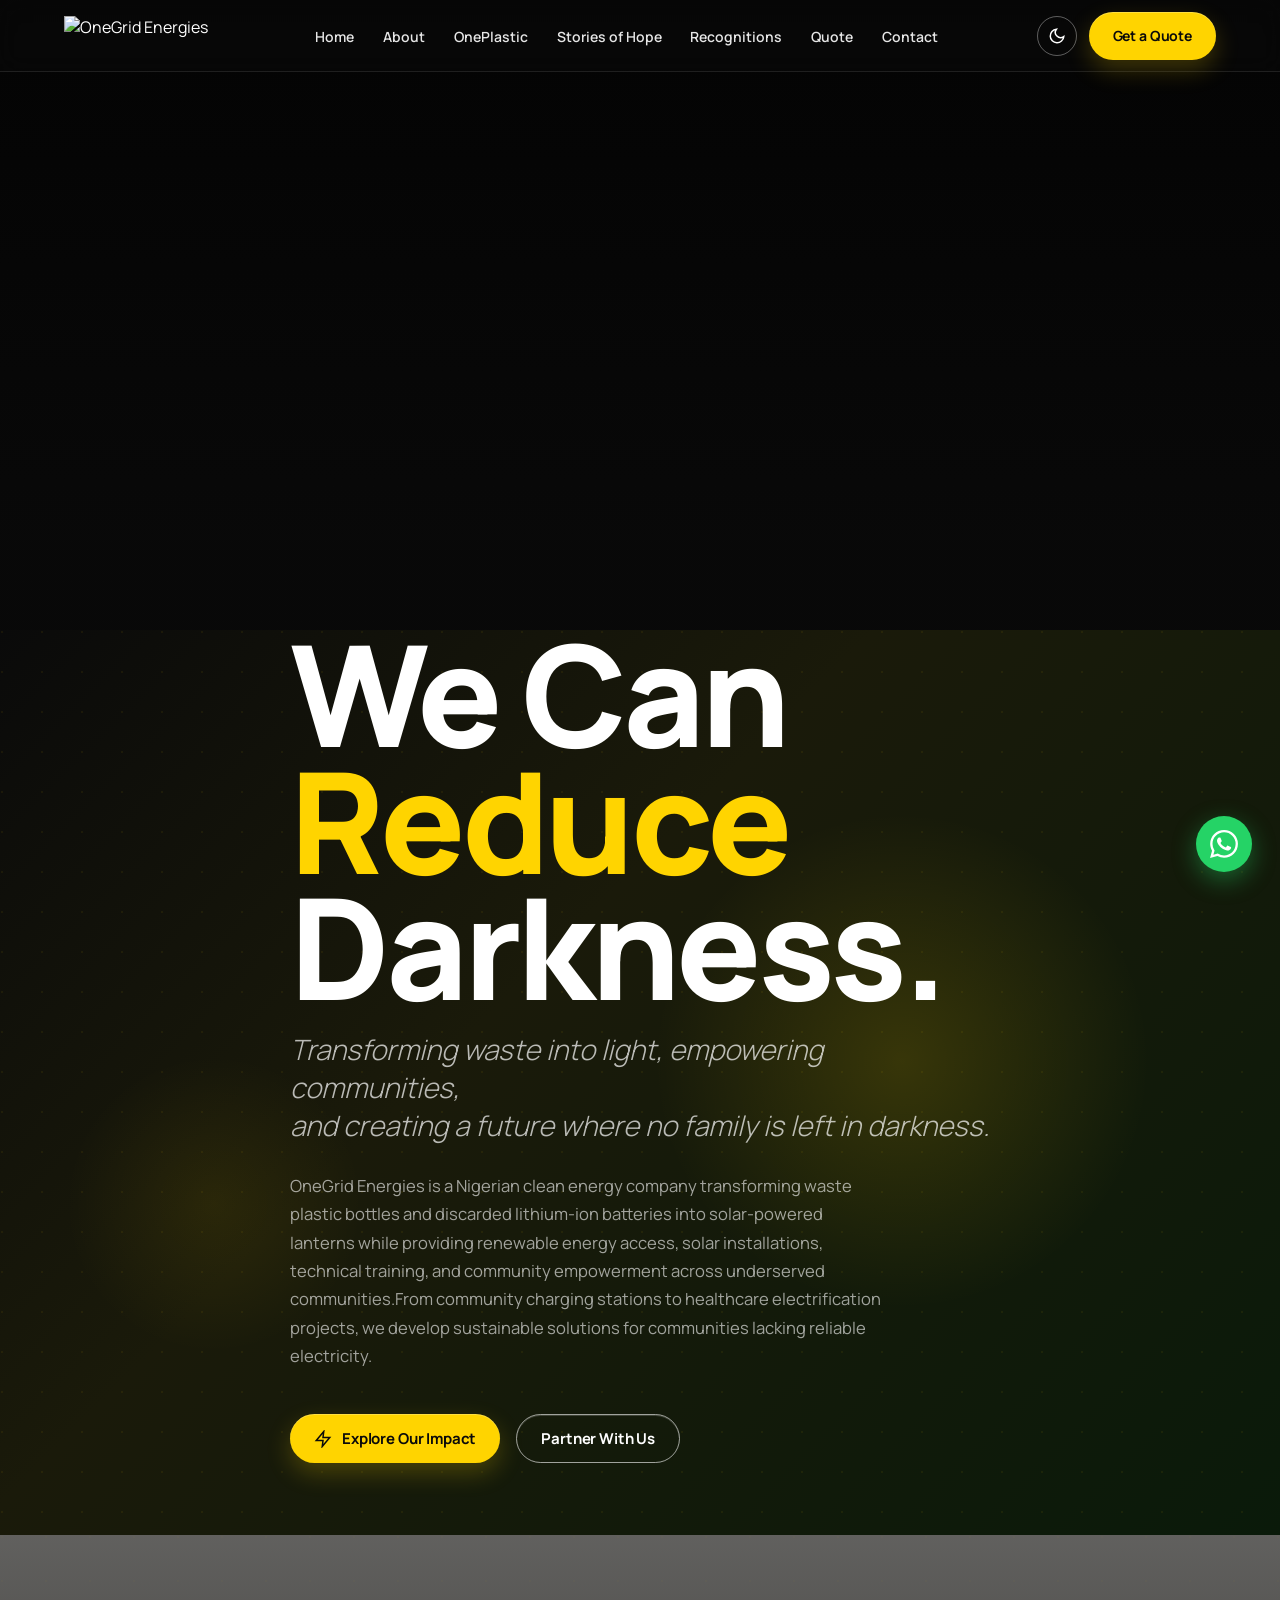
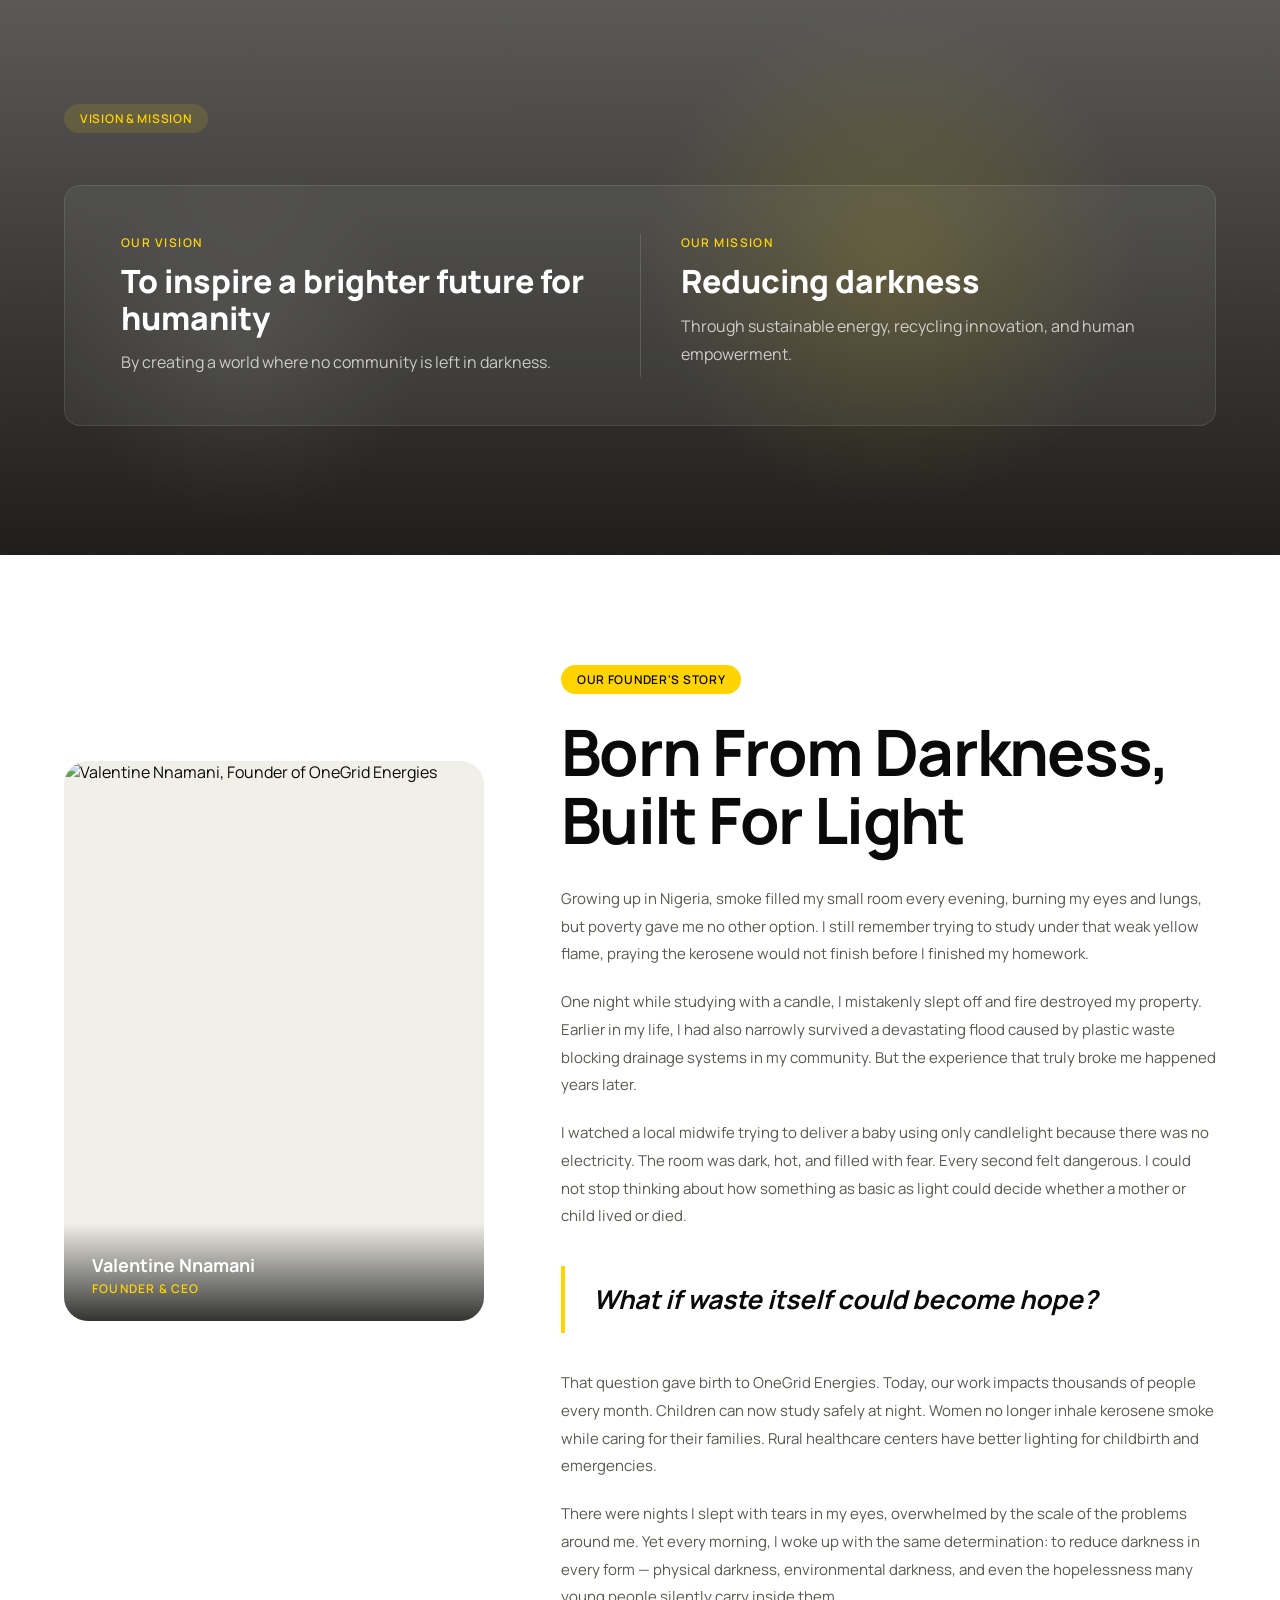
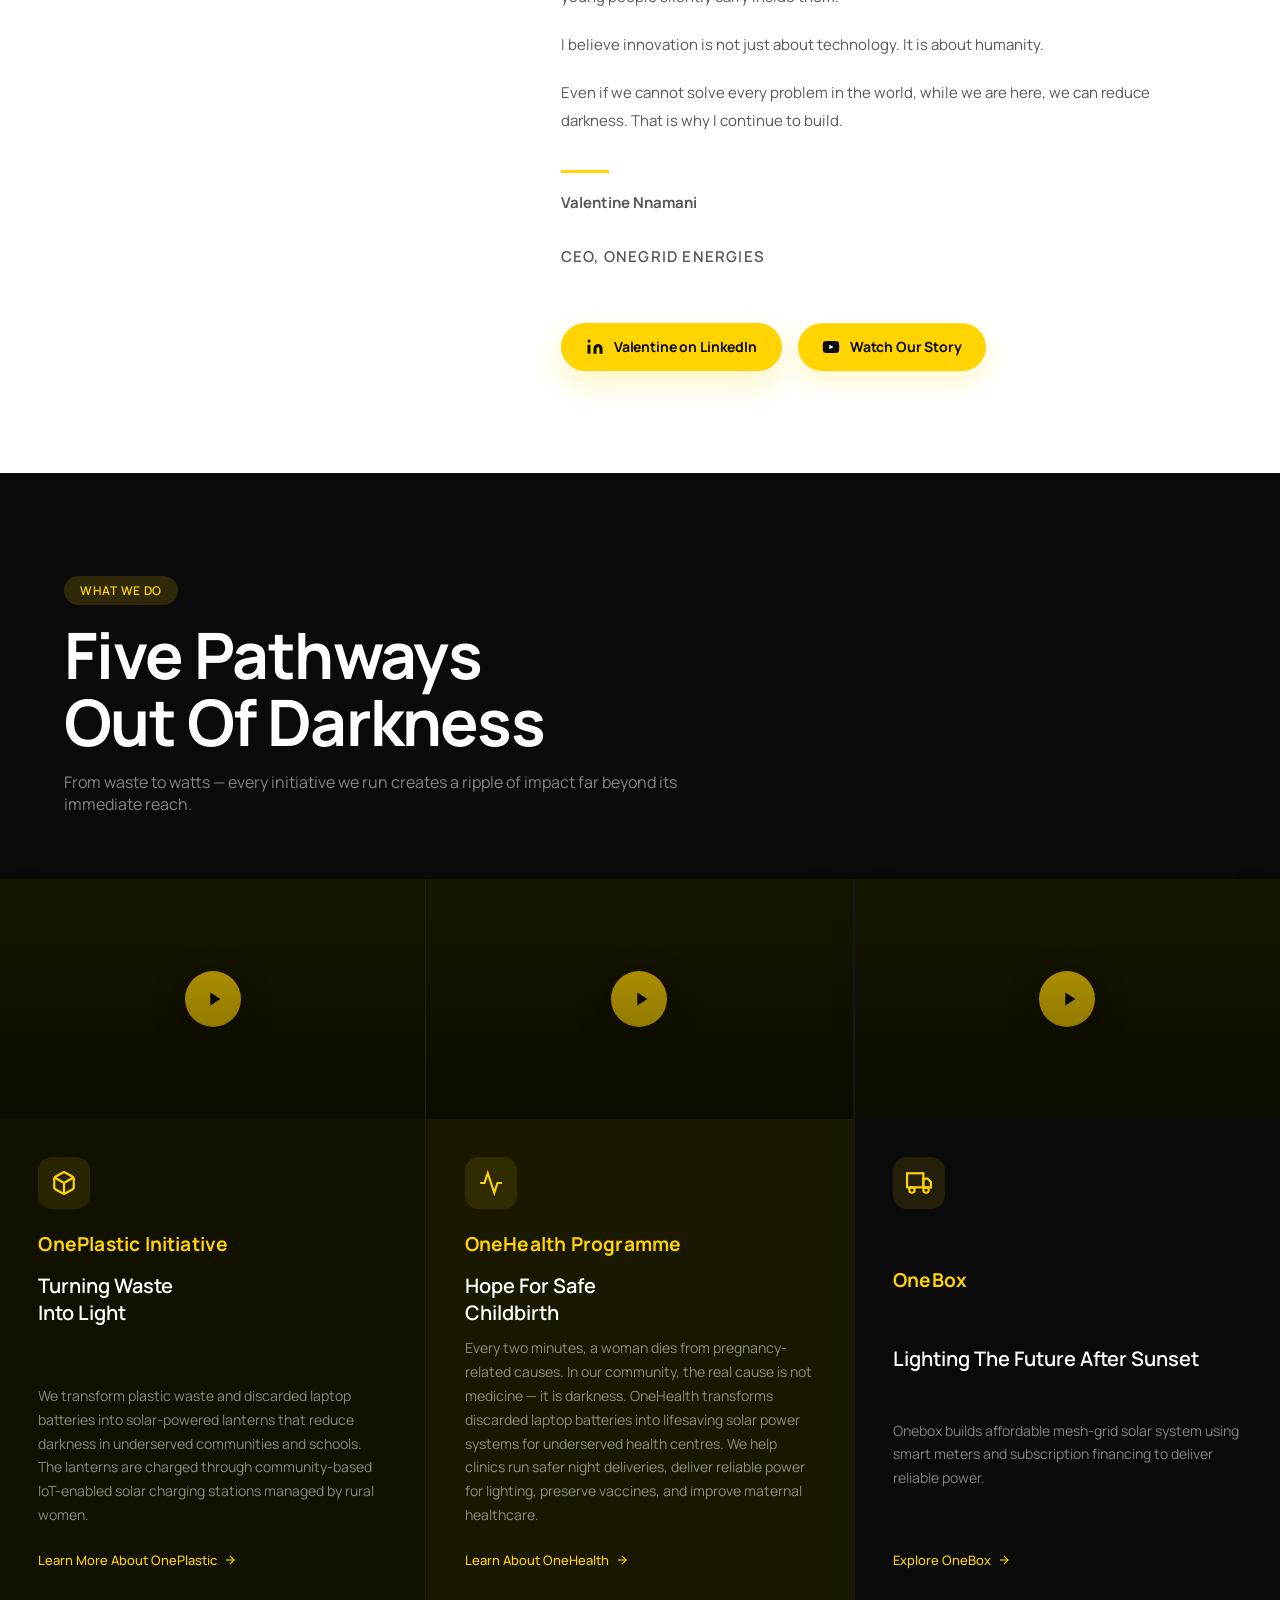
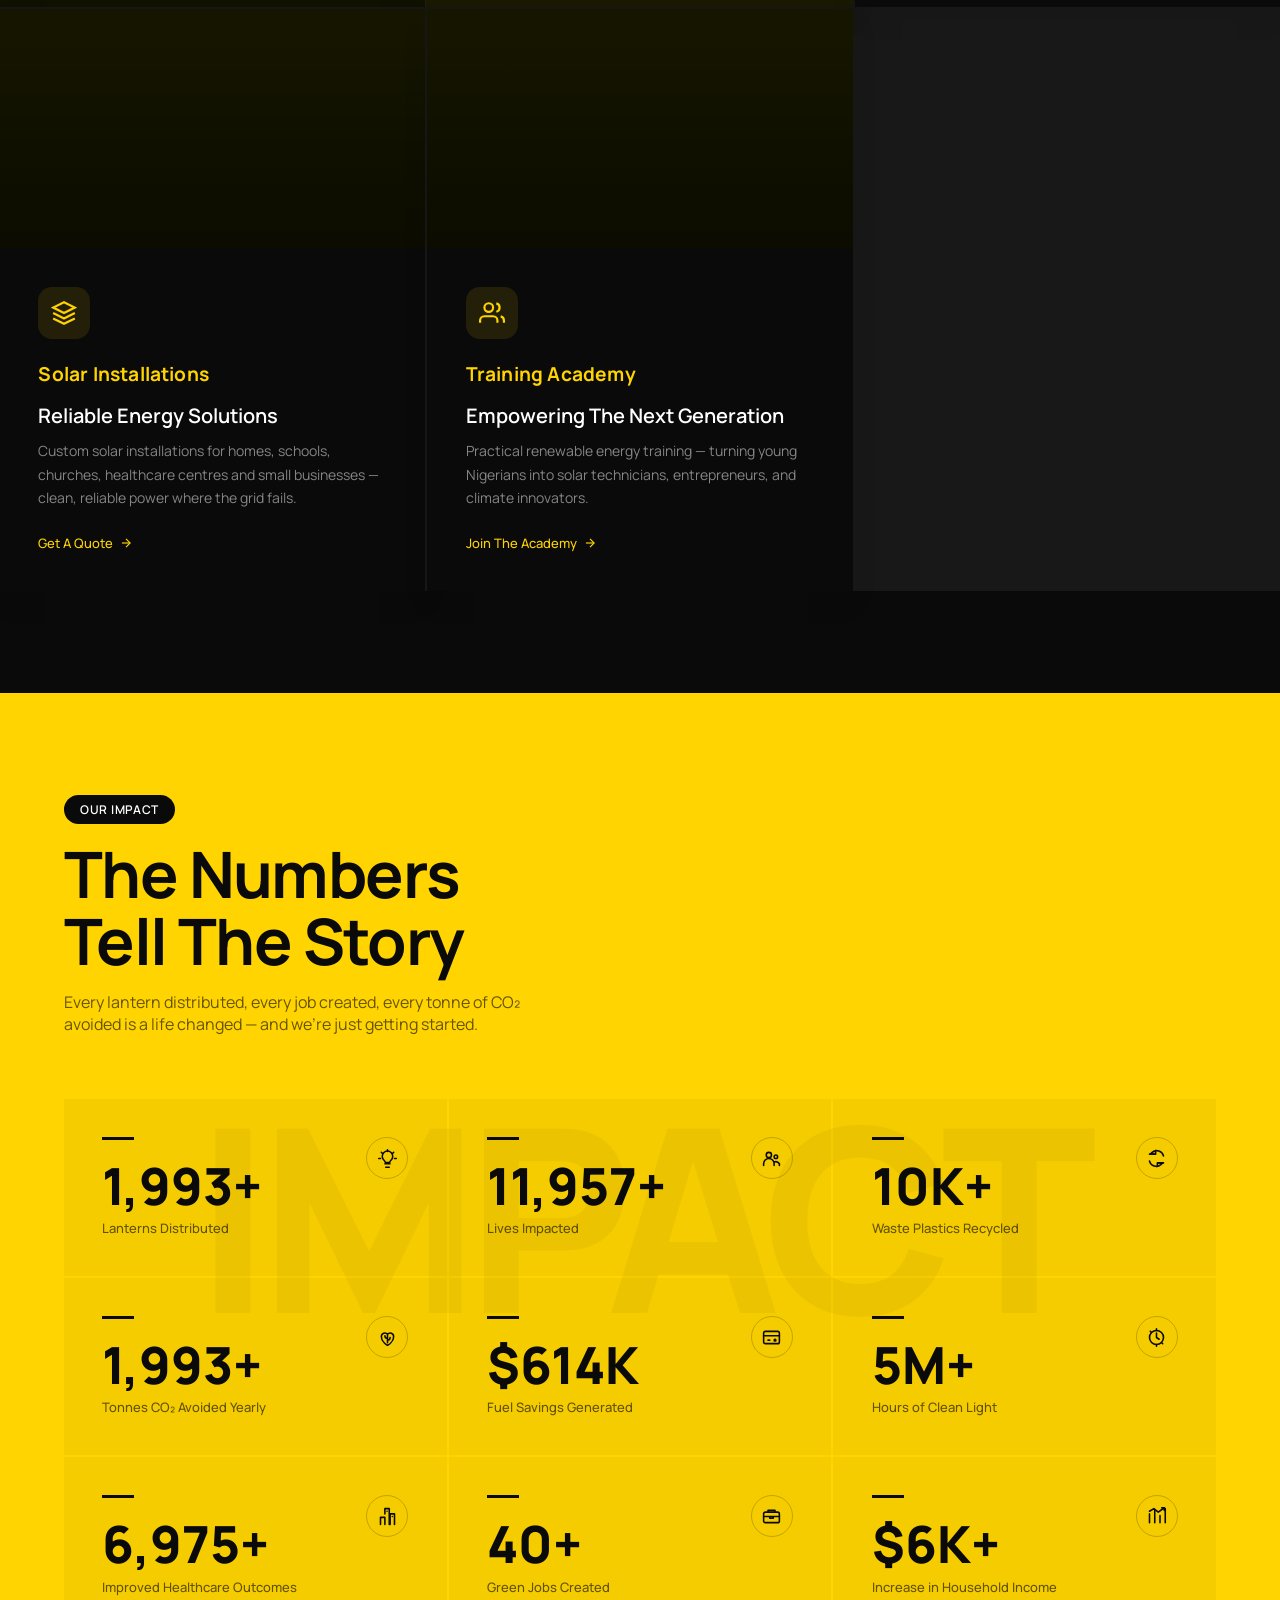
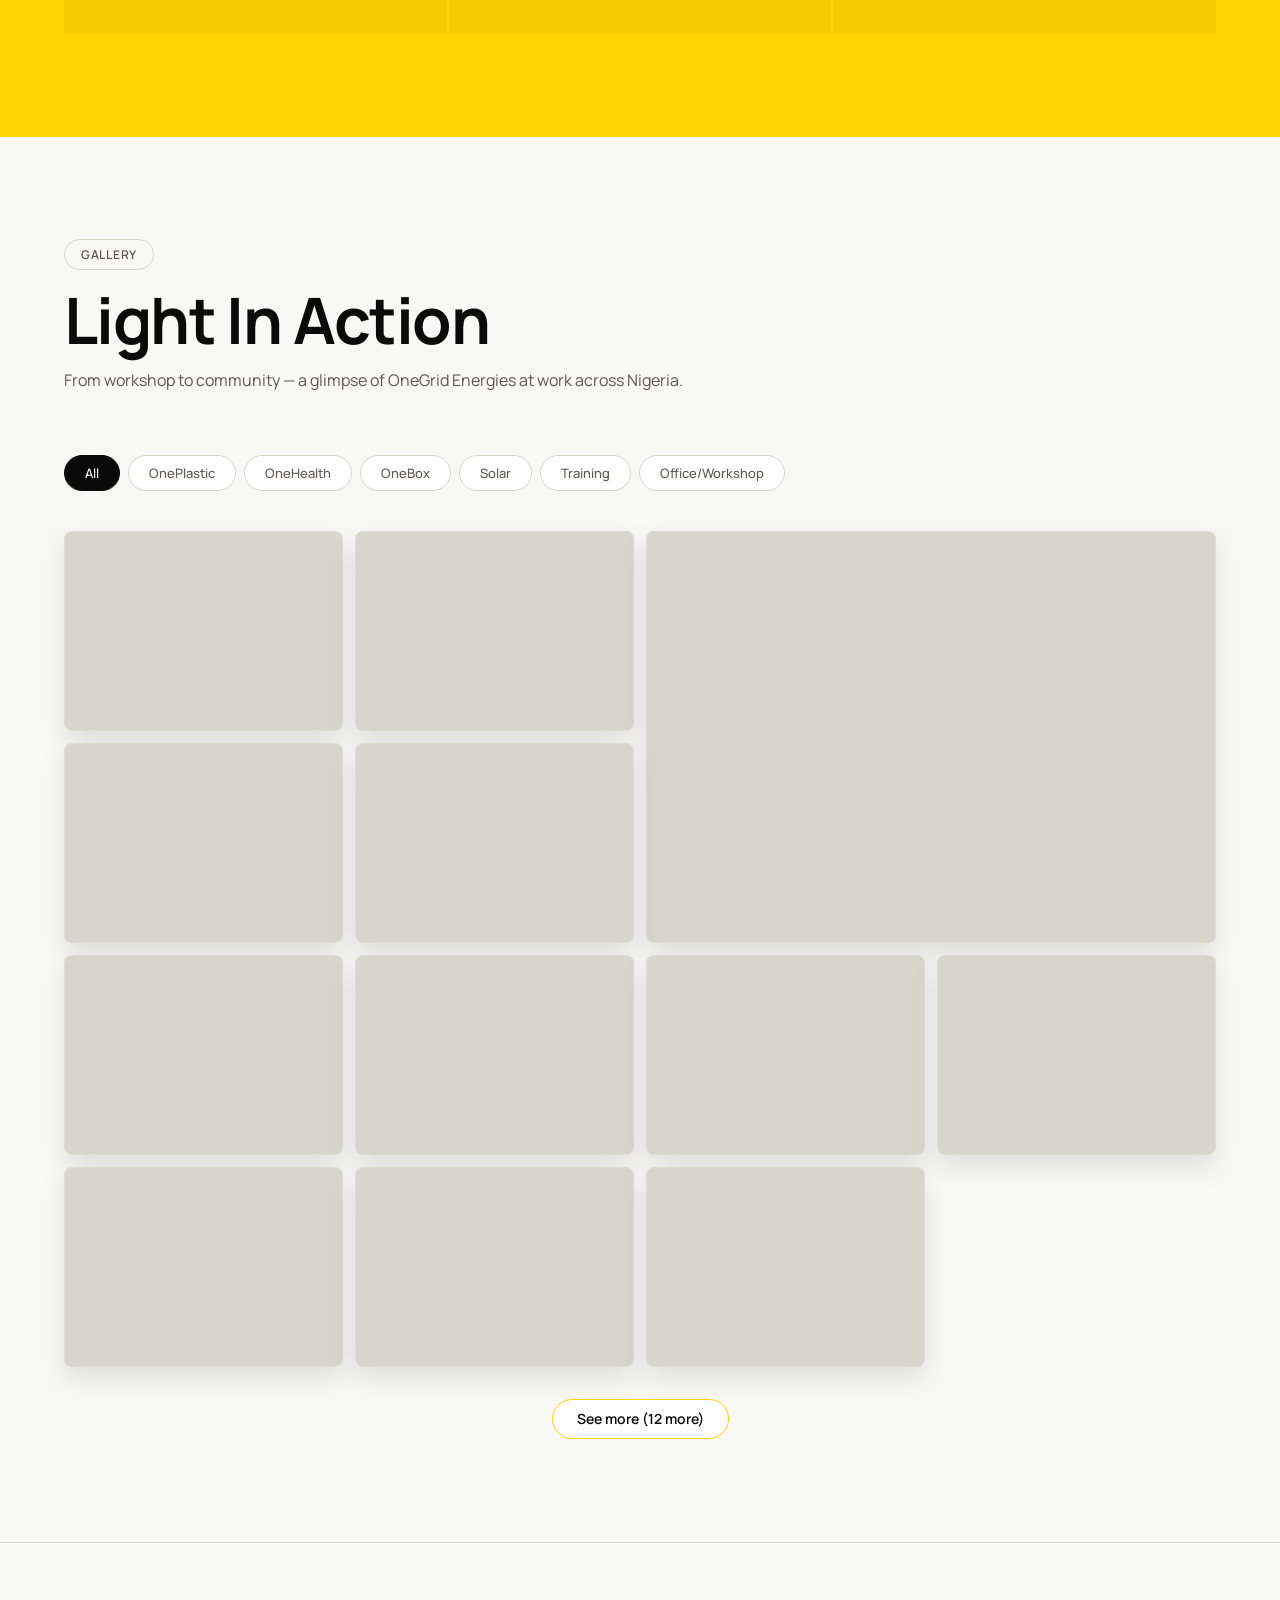
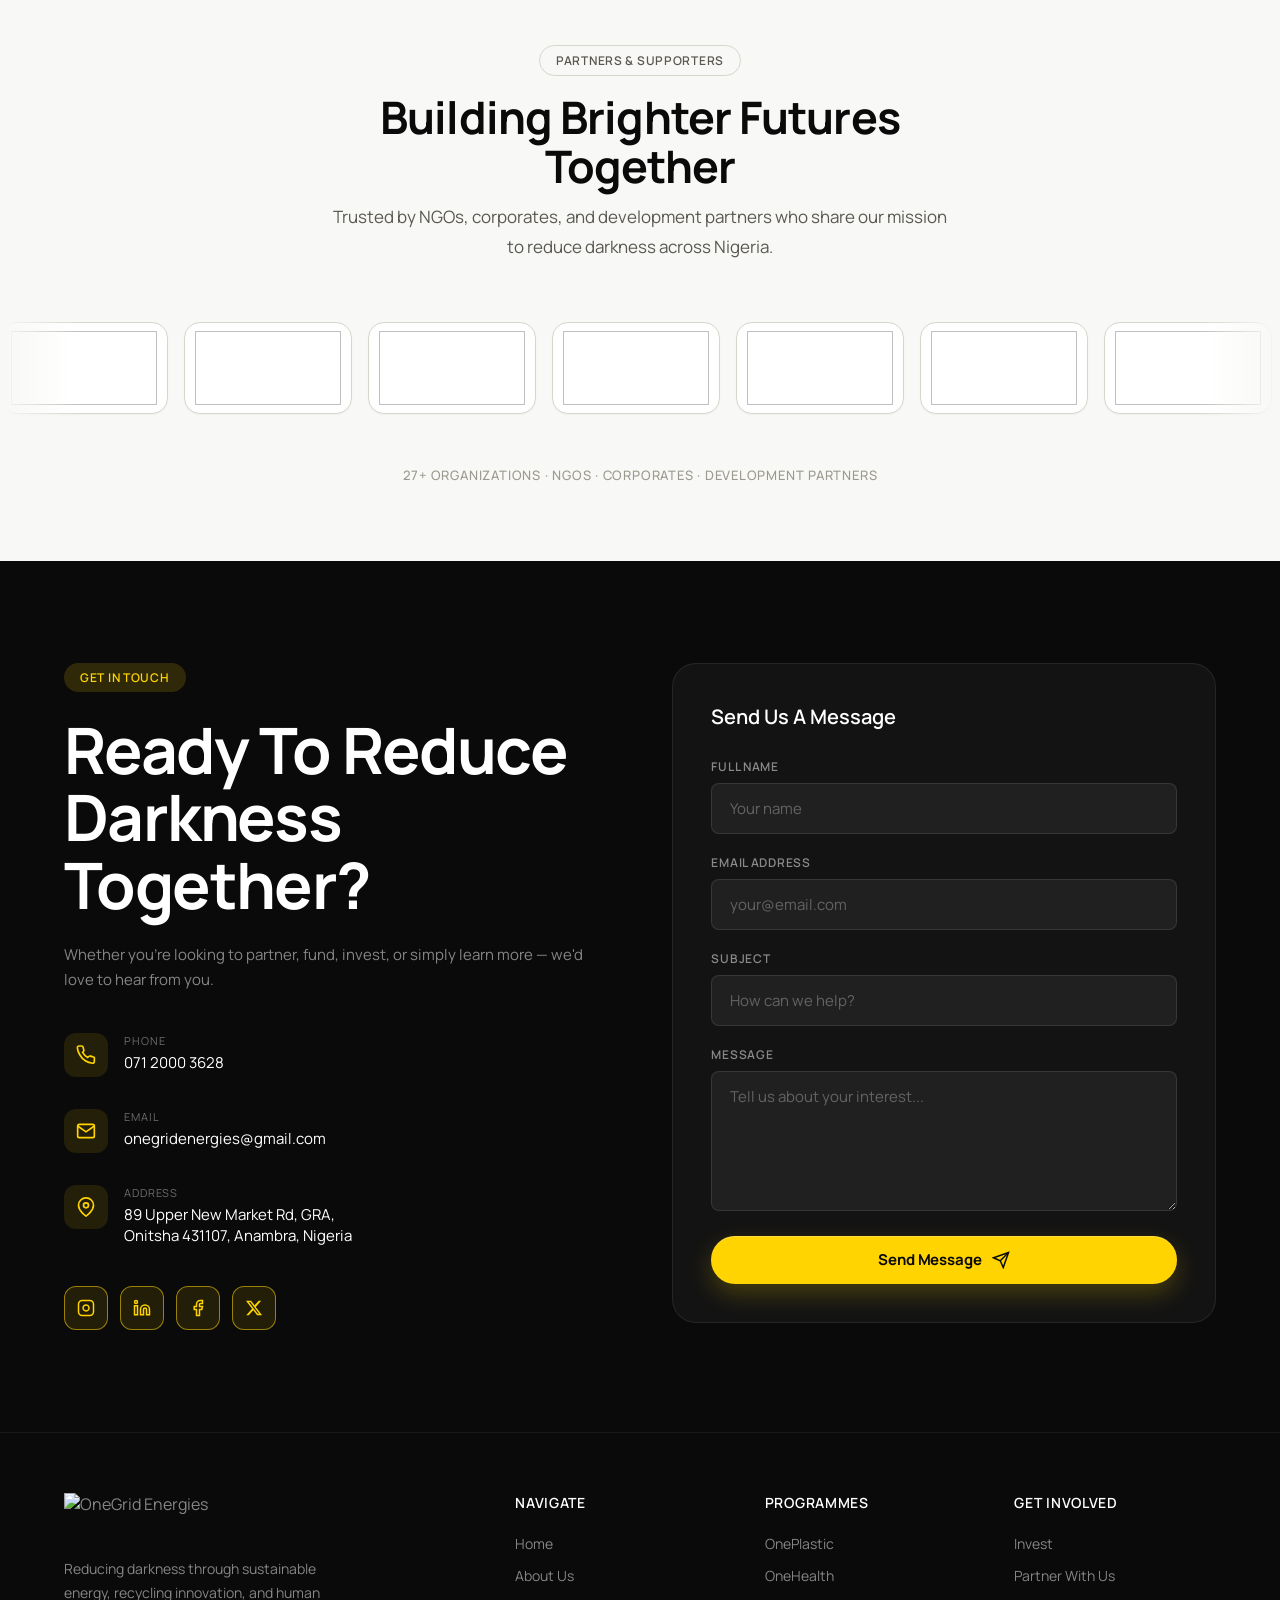
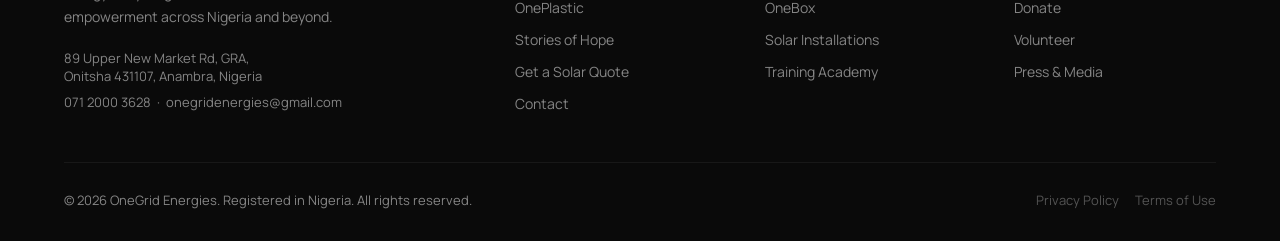
==== index.html @ ce8bdbce "surrent changes" ====
<!doctype html>
<html lang="en">
  <head>
    <meta charset="UTF-8" />
    <meta name="viewport" content="width=device-width, initial-scale=1.0" />
    <meta
      name="description"
      content="OneGrid Energies delivers clean energy, solar installations, circular innovation, and community impact solutions that reduce darkness across Nigeria."
    />
    <meta name="robots" content="index, follow, max-image-preview:large" />
    <meta name="author" content="OneGrid Energies" />
    <link rel="canonical" href="https://onegridenergies.com/" />
    <meta
      property="og:title"
      content="OneGrid Energies | Clean Energy That Reduces Darkness"
    />
    <meta
      property="og:description"
      content="Solar solutions, circular innovation, and community impact for a brighter Nigeria."
    />
    <meta property="og:type" content="website" />
    <meta property="og:site_name" content="OneGrid Energies" />
    <meta property="og:locale" content="en_NG" />
    <meta property="og:url" content="https://onegridenergies.com/" />
    <meta
      property="og:image"
      content="https://res.cloudinary.com/dj2ciluyx/image/upload/f_auto,q_auto,w_1200,h_630,c_fill/v1784564050/photo4_cof80h.jpg"
    />
    <meta
      property="og:image:alt"
      content="OneGrid Energies clean-energy installation in Nigeria"
    />
    <meta name="twitter:card" content="summary_large_image" />
    <meta
      name="twitter:title"
      content="OneGrid Energies | Clean Energy That Reduces Darkness"
    />
    <meta
      name="twitter:description"
      content="Solar solutions, circular innovation, and community impact for a brighter Nigeria."
    />
    <meta
      name="twitter:image"
      content="https://res.cloudinary.com/dj2ciluyx/image/upload/f_auto,q_auto,w_1200,h_630,c_fill/v1784564050/photo4_cof80h.jpg"
    />
    <meta name="theme-color" content="#FFD400" />
    <title>OneGrid Energies | We Can Reduce Darkness</title>
    <link rel="preconnect" href="https://res.cloudinary.com" crossorigin />
    <link rel="dns-prefetch" href="https://res.cloudinary.com" />
    <link rel="preconnect" href="https://fonts.googleapis.com" />
    <link rel="preconnect" href="https://fonts.gstatic.com" crossorigin />
    <link
      href="https://fonts.googleapis.com/css2?family=Manrope:wght@400;500;600;700;800&display=swap"
      rel="stylesheet"
    />
    <link
      rel="icon"
      type="image/png"
      href="https://res.cloudinary.com/dj2ciluyx/image/upload/v1781616565/ONEGRID_WHITE_PNG_nhbudu.png"
    />
    <link
      rel="apple-touch-icon"
      href="https://res.cloudinary.com/dj2ciluyx/image/upload/v1781616565/ONEGRID_WHITE_PNG_nhbudu.png"
    />
    <link rel="preconnect" href="https://img.youtube.com" crossorigin />
    <link rel="dns-prefetch" href="https://img.youtube.com" />
    <link rel="stylesheet" href="styles.d3c4de86.css" />
    <script type="application/ld+json">
      {
        "@context": "https://schema.org",
        "@graph": [
          {
            "@type": "Organization",
            "@id": "https://onegridenergies.com/#organization",
            "name": "OneGrid Energies",
            "url": "https://onegridenergies.com/",
            "logo": "https://res.cloudinary.com/dj2ciluyx/image/upload/v1781616565/ONEGRID_WHITE_PNG_nhbudu.png",
            "description": "OneGrid Energies delivers sustainable energy, recycling innovation, and community empowerment solutions across Nigeria.",
            "email": "onegridenergies@gmail.com",
            "telephone": "071 2000 3628",
            "address": {
              "@type": "PostalAddress",
              "streetAddress": "89 Upper New Market Rd, GRA",
              "addressLocality": "Onitsha",
              "addressRegion": "Anambra",
              "postalCode": "431107",
              "addressCountry": "NG"
            },
            "sameAs": [
              "https://instagram.com/onegridenergies",
              "https://www.linkedin.com/company/onegridenergies",
              "https://www.facebook.com/onegridenergies/",
              "https://x.com/OnegridOfficial"
            ]
          },
          {
            "@type": "WebSite",
            "@id": "https://onegridenergies.com/#website",
            "url": "https://onegridenergies.com/",
            "name": "OneGrid Energies",
            "publisher": {
              "@id": "https://onegridenergies.com/#organization"
            }
          }
        ]
      }
    </script>
    <script>
      (function () {
        var saved = localStorage.getItem("onegrid-theme");
        var theme =
          saved === "light" || saved === "dark"
            ? saved
            : window.matchMedia("(prefers-color-scheme: dark)").matches
              ? "dark"
              : "light";
        document.documentElement.setAttribute("data-theme", theme);
      })();
    </script>
  </head>
  <body>
    <svg class="quote-load-icon-sprite" aria-hidden="true" focusable="false">
      <defs>
        <symbol id="load-icon-fan" viewBox="0 0 24 24"><circle cx="12" cy="12" r="2"/><path d="M11 10C7 4 8 2 11 2c4 0 4 5 3 8M14 11c6-4 8-3 8 0 0 4-5 4-8 3M13 14c4 6 3 8 0 8-4 0-4-5-3-8M10 13c-6 4-8 3-8 0 0-4 5-4 8-3"/></symbol>
        <symbol id="load-icon-fridge" viewBox="0 0 24 24"><rect x="6" y="2" width="12" height="20" rx="2"/><path d="M6 11h12M10 6v2M10 15v2M9 22v-2M15 22v-2"/></symbol>
        <symbol id="load-icon-iron" viewBox="0 0 24 24"><path d="M4 14h16l-2-7H9L4 14Z"/><path d="M8 7c0-2 2-3 4-3s4 1 4 3M4 14v4h16v-4M9 18v2"/></symbol>
        <symbol id="load-icon-ac" viewBox="0 0 24 24"><rect x="3" y="5" width="18" height="12" rx="2"/><path d="M7 10h10M8 14h8M9 20l1-3M15 20l-1-3"/></symbol>
      </defs>
    </svg>
    <section class="intro-video">
      <div class="intro-video__wrapper">
        <video
          id="shared-bg-video"
          class="intro-video__media"
          muted
          loop
          playsinline
          preload="metadata"
          poster="https://res.cloudinary.com/dj2ciluyx/video/upload/so_0,q_auto:low,w_800,c_limit/v1781117070/Background_video_1_nwdtxu.jpg"
        >
          <source
            data-base="https://res.cloudinary.com/dj2ciluyx/video/upload/v1781117070/Background_video_1_nwdtxu.mp4"
            src="https://res.cloudinary.com/dj2ciluyx/video/upload/v1781117070/Background_video_1_nwdtxu.mp4"
            type="video/mp4"
          />
          Your browser does not support video.
        </video>
        <div class="intro-video__overlay"></div>
        <div class="intro-video__content">
          <span class="tag tag-yellow" data-intro-label>OneGrid Energies</span>
          <h1 class="intro-video__title" data-intro-title>
            A brighter future starts with one loop of light.
          </h1>
          <p class="intro-video__subtitle" data-intro-subtitle>
            This muted video section plays in a continuous loop before you
            continue down the page to the rest of the OneGrid story.
          </p>
          <a
            class="btn btn-outline btn-sm"
            href="#"
            data-intro-cta
            onclick="scrollIntroTarget(); return false;"
            >Explore the page</a
          >
        </div>
      </div>
    </section>

    <!-- ═══════════════════ NAVIGATION ═══════════════════ -->
    <nav id="nav" class="dark-mode">
      <div class="container nav-inner">
        <a
          class="nav-logo"
          href="/home"
          onclick="navigateTo('home'); return false;"
        >
          <img
            class="nav-logo-img"
            src="https://res.cloudinary.com/dj2ciluyx/image/upload/v1781616565/ONEGRID_WHITE_PNG_nhbudu.png"
            alt="OneGrid Energies"
            width="168"
            height="44"
            decoding="async"
          />
        </a>
        <ul class="nav-links">
          <li>
            <a
              class="nav-link"
              href="#"
              onclick="navigateTo('home'); return false;"
              >Home</a
            >
          </li>
          <li>
            <a
              class="nav-link"
              href="#"
              onclick="navigateTo('about'); return false;"
              >About</a
            >
          </li>
          <li>
            <a
              class="nav-link"
              href="#"
              onclick="navigateTo('oneplastic'); return false;"
              >OnePlastic</a
            >
          </li>
          <li>
            <a
              class="nav-link"
              href="#"
              onclick="navigateTo('stories'); return false;"
              >Stories of Hope</a
            >
          </li>
          <li>
            <a
              class="nav-link"
              href="#"
              onclick="navigateTo('recognitions'); return false;"
              >Recognitions</a
            >
          </li>
          <li>
            <a
              class="nav-link"
              href="#"
              onclick="navigateTo('quote'); return false;"
              >Quote</a
            >
          </li>
          <li>
            <a
              class="nav-link"
              href="#"
              onclick="navigateTo('contact'); return false;"
              >Contact</a
            >
          </li>
        </ul>
        <div class="nav-actions">
          <button
            class="theme-toggle"
            type="button"
            data-theme-toggle
            aria-label="Toggle light and dark theme"
          >
            <svg
              class="icon-moon"
              viewBox="0 0 24 24"
              fill="none"
              stroke="currentColor"
              stroke-width="2"
              aria-hidden="true"
            >
              <path d="M21 12.79A9 9 0 1 1 11.21 3 7 7 0 0 0 21 12.79z" />
            </svg>
            <svg
              class="icon-sun"
              viewBox="0 0 24 24"
              fill="none"
              stroke="currentColor"
              stroke-width="2"
              aria-hidden="true"
            >
              <circle cx="12" cy="12" r="5" />
              <line x1="12" y1="1" x2="12" y2="3" />
              <line x1="12" y1="21" x2="12" y2="23" />
              <line x1="4.22" y1="4.22" x2="5.64" y2="5.64" />
              <line x1="18.36" y1="18.36" x2="19.78" y2="19.78" />
              <line x1="1" y1="12" x2="3" y2="12" />
              <line x1="21" y1="12" x2="23" y2="12" />
              <line x1="4.22" y1="19.78" x2="5.64" y2="18.36" />
              <line x1="18.36" y1="5.64" x2="19.78" y2="4.22" />
            </svg>
          </button>
          <a
            href="#"
            class="btn btn-primary btn-sm"
            onclick="navigateTo('quote'); return false;"
            >Get a Quote</a
          >
        </div>
        <button
          class="hamburger"
          onclick="toggleMobileNav()"
          aria-label="Menu"
          aria-controls="mobile-nav"
          aria-expanded="false"
        >
          <span></span><span></span><span></span>
        </button>
      </div>
    </nav>

    <div class="mobile-nav" id="mobile-nav">
      <div class="mobile-nav-theme">
        <span>Theme</span>
        <button
          class="theme-toggle"
          type="button"
          data-theme-toggle
          aria-label="Toggle light and dark theme"
        >
          <svg
            class="icon-moon"
            viewBox="0 0 24 24"
            fill="none"
            stroke="currentColor"
            stroke-width="2"
            aria-hidden="true"
          >
            <path d="M21 12.79A9 9 0 1 1 11.21 3 7 7 0 0 0 21 12.79z" />
          </svg>
          <svg
            class="icon-sun"
            viewBox="0 0 24 24"
            fill="none"
            stroke="currentColor"
            stroke-width="2"
            aria-hidden="true"
          >
            <circle cx="12" cy="12" r="5" />
            <line x1="12" y1="1" x2="12" y2="3" />
            <line x1="12" y1="21" x2="12" y2="23" />
            <line x1="4.22" y1="4.22" x2="5.64" y2="5.64" />
            <line x1="18.36" y1="18.36" x2="19.78" y2="19.78" />
            <line x1="1" y1="12" x2="3" y2="12" />
            <line x1="21" y1="12" x2="23" y2="12" />
            <line x1="4.22" y1="19.78" x2="5.64" y2="18.36" />
            <line x1="18.36" y1="5.64" x2="19.78" y2="4.22" />
          </svg>
        </button>
      </div>
      <a href="#" onclick="navigateTo('home'); toggleMobileNav(); return false;"
        >Home</a
      >
      <a
        href="#"
        onclick="navigateTo('about'); toggleMobileNav(); return false;"
        >About</a
      >
      <a
        href="#"
        onclick="navigateTo('oneplastic'); toggleMobileNav(); return false;"
        >OnePlastic</a
      >
      <a
        href="#"
        onclick="navigateTo('stories'); toggleMobileNav(); return false;"
        >Stories of Hope</a
      >
      <a
        href="#"
        onclick="navigateTo('recognitions'); toggleMobileNav(); return false;"
        >Recognitions</a
      >
      <a
        href="#"
        onclick="navigateTo('quote'); toggleMobileNav(); return false;"
        >Get a Solar Quote</a
      >
      <a
        href="#"
        onclick="navigateTo('contact'); toggleMobileNav(); return false;"
        >Contact</a
      >
      <a
        href="#"
        onclick="navigateTo('quote'); toggleMobileNav(); return false;"
        style="
          color: var(--black);
          font-weight: 600;
          background: var(--yellow);
          border-radius: 8px;
          padding: 14px;
          margin-top: 12px;
          border-bottom: none;
        "
        >Get a Quote</a
      >
    </div>

    <!-- WhatsApp Float -->
    <a
      class="whatsapp-float"
      href="https://wa.me/2347015613314"
      target="_blank"
      rel="noopener"
      aria-label="Chat with OneGrid Energies on WhatsApp"
    >
      <svg viewBox="0 0 24 24" fill="currentColor">
        <path
          d="M17.472 14.382c-.297-.149-1.758-.867-2.03-.967-.273-.099-.471-.148-.67.15-.197.297-.767.966-.94 1.164-.173.199-.347.223-.644.075-.297-.15-1.255-.463-2.39-1.475-.883-.788-1.48-1.761-1.653-2.059-.173-.297-.018-.458.13-.606.134-.133.298-.347.446-.52.149-.174.198-.298.298-.497.099-.198.05-.371-.025-.52-.075-.149-.669-1.612-.916-2.207-.242-.579-.487-.5-.669-.51-.173-.008-.371-.01-.57-.01-.198 0-.52.074-.792.372-.272.297-1.04 1.016-1.04 2.479 0 1.462 1.065 2.875 1.213 3.074.149.198 2.096 3.2 5.077 4.487.709.306 1.262.489 1.694.625.712.227 1.36.195 1.871.118.571-.085 1.758-.719 2.006-1.413.248-.694.248-1.289.173-1.413-.074-.124-.272-.198-.57-.347m-5.421 7.403h-.004a9.87 9.87 0 01-5.031-1.378l-.361-.214-3.741.982.998-3.648-.235-.374a9.86 9.86 0 01-1.51-5.26c.001-5.45 4.436-9.884 9.888-9.884 2.64 0 5.122 1.03 6.988 2.898a9.825 9.825 0 012.893 6.994c-.003 5.45-4.437 9.884-9.885 9.884m8.413-18.297A11.815 11.815 0 0012.05 0C5.495 0 .16 5.335.157 11.892c0 2.096.547 4.142 1.588 5.945L.057 24l6.305-1.654a11.882 11.882 0 005.683 1.448h.005c6.554 0 11.89-5.335 11.893-11.893a11.821 11.821 0 00-3.48-8.413z"
        />
      </svg>
    </a>

    <!-- ═══════════════════════════════════════════════════ -->
    <!-- ════════════════ HOME PAGE ═══════════════════════ -->
    <!-- ═══════════════════════════════════════════════════ -->
    <div class="page active" id="page-home">
      <!-- HERO -->
      <section class="hero">
        <div class="hero-bg"></div>
        <div class="hero-pattern"></div>
        <div class="hero-glow"></div>
        <div class="hero-glow-2"></div>
        <div class="container hero-content">
          <h1 class="display-xl hero-headline">
            We Can<br />
            <span class="yellow">Reduce</span><br />
            Darkness.
          </h1>
          <p class="hero-subheadline">
            Transforming waste into light, empowering communities,<br />
            and creating a future where no family is left in darkness.
          </p>
          <p class="hero-body">
            OneGrid Energies is a Nigerian clean energy company transforming
            waste plastic bottles and discarded lithium-ion batteries into
            solar-powered lanterns while providing renewable energy access,
            solar installations, technical training, and community empowerment
            across underserved communities.From community charging stations to
            healthcare electrification projects, we develop sustainable
            solutions for communities lacking reliable electricity.
          </p>
          <div class="hero-actions">
            <a
              class="btn btn-primary"
              href="#"
              onclick="document.getElementById('impact-section').scrollIntoView({behavior:'smooth'}); return false;"
            >
              <svg
                viewBox="0 0 24 24"
                fill="none"
                stroke="currentColor"
                stroke-width="2"
              >
                <path d="M13 2L3 14h9l-1 8 10-12h-9l1-8z" />
              </svg>
              Explore Our Impact
            </a>
            <a
              class="btn btn-outline-white"
              href="#"
              onclick="navigateTo('contact'); return false;"
              >Partner With Us</a
            >
          </div>
        </div>
        <!-- scroll indicator removed for cleaner header -->
      </section>

      <!-- VISION & MISSION -->
      <section class="vision-section">
        <div
          class="vision-bg"
          data-bg="https://res.cloudinary.com/dj2ciluyx/image/upload/v1781124760/photo_18_syjjpq.jpg"
        ></div>
        <div class="vision-pattern"></div>
        <div class="vision-glow"></div>
        <div class="vision-glow-2"></div>

        <div class="container vision-content">
          <div class="vision-intro reveal">
            <span class="tag tag-yellow">Vision & Mission</span>
          </div>

          <div class="vision-statements-grid">
            <div class="vision-statement reveal">
              <p class="vision-statement-label">Our Vision</p>
              <h3 class="vision-statement-title">
                To inspire a brighter future for humanity
              </h3>
              <p class="vision-statement-desc">
                By creating a world where no community is left in darkness.
              </p>
            </div>

            <div class="vision-divider" aria-hidden="true"></div>

            <div class="vision-statement reveal reveal-delay-2">
              <p class="vision-statement-label">Our Mission</p>
              <h3 class="vision-statement-title">Reducing darkness</h3>
              <p class="vision-statement-desc">
                Through sustainable energy, recycling innovation, and human
                empowerment.
              </p>
            </div>
          </div>
        </div>
      </section>

      <!-- OUR STORY -->
      <section class="section story-section">
        <div class="container">
          <div class="story-founder-grid">
            <!-- Sticky image column -->
            <div class="story-founder-visual reveal">
              <div class="story-founder-img-wrap">
                <img
                  data-src="https://res.cloudinary.com/dj2ciluyx/image/upload/v1781118929/photo_19_nebt8w.jpg"
                  alt="Valentine Nnamani, Founder of OneGrid Energies"
                  loading="lazy"
                  decoding="async"
                  width="420"
                  height="560"
                />
                <div class="story-founder-badge">
                  <span class="story-founder-badge-name"
                    >Valentine Nnamani</span
                  >
                  <span class="story-founder-badge-title">Founder & CEO</span>
                </div>
              </div>
            </div>

            <!-- Content column -->
            <div class="story-founder-content reveal reveal-delay-2">
              <span
                class="tag tag-yellow"
                style="margin-bottom: 24px; display: inline-block"
                >Our Founder's Story</span
              >
              <h2 class="display-lg" style="margin-bottom: 32px">
                Born From Darkness,<br />Built For Light
              </h2>

              <p>
                Growing up in Nigeria, smoke filled my small room every evening,
                burning my eyes and lungs, but poverty gave me no other option.
                I still remember trying to study under that weak yellow flame,
                praying the kerosene would not finish before I finished my
                homework.
              </p>
              <p>
                One night while studying with a candle, I mistakenly slept off
                and fire destroyed my property. Earlier in my life, I had also
                narrowly survived a devastating flood caused by plastic waste
                blocking drainage systems in my community. But the experience
                that truly broke me happened years later.
              </p>
              <p>
                I watched a local midwife trying to deliver a baby using only
                candlelight because there was no electricity. The room was dark,
                hot, and filled with fear. Every second felt dangerous. I could
                not stop thinking about how something as basic as light could
                decide whether a mother or child lived or died.
              </p>

              <blockquote class="story-pullquote">
                What if waste itself could become hope?
              </blockquote>

              <p>
                That question gave birth to OneGrid Energies. Today, our work
                impacts thousands of people every month. Children can now study
                safely at night. Women no longer inhale kerosene smoke while
                caring for their families. Rural healthcare centers have better
                lighting for childbirth and emergencies.
              </p>
              <p>
                There were nights I slept with tears in my eyes, overwhelmed by
                the scale of the problems around me. Yet every morning, I woke
                up with the same determination: to reduce darkness in every form
                — physical darkness, environmental darkness, and even the
                hopelessness many young people silently carry inside them.
              </p>
              <p>
                I believe innovation is not just about technology. It is about
                humanity.
              </p>
              <p>
                Even if we cannot solve every problem in the world, while we are
                here, we can reduce darkness. That is why I continue to build.
              </p>

              <div class="story-signature">
                <div class="story-signature-line"></div>
                <p class="story-signature-name">Valentine Nnamani</p>
                <p class="story-signature-role">CEO, OneGrid Energies</p>
              </div>

              <div class="story-links">
                <a
                  href="https://www.linkedin.com/in/valentinennamani"
                  target="_blank"
                  class="btn btn-outline btn-sm"
                  rel="noopener"
                >
                  <svg
                    viewBox="0 0 24 24"
                    fill="currentColor"
                    width="16"
                    height="16"
                  >
                    <path
                      d="M16 8a6 6 0 0 1 6 6v7h-4v-7a2 2 0 0 0-2-2 2 2 0 0 0-2 2v7h-4v-7a6 6 0 0 1 6-6z"
                    />
                    <rect x="2" y="9" width="4" height="12" />
                    <circle cx="4" cy="4" r="2" />
                  </svg>
                  Valentine on LinkedIn
                </a>
                <a
                  href="https://youtu.be/E3JTWDBSRnI"
                  target="_blank"
                  class="btn btn-primary btn-sm"
                  rel="noopener"
                >
                  <svg
                    viewBox="0 0 24 24"
                    fill="currentColor"
                    width="16"
                    height="16"
                  >
                    <path
                      d="M22.54 6.42a2.78 2.78 0 0 0-1.95-1.96C18.88 4 12 4 12 4s-6.88 0-8.59.46a2.78 2.78 0 0 0-1.95 1.96A29 29 0 0 0 1 12a29 29 0 0 0 .46 5.58A2.78 2.78 0 0 0 3.41 19.6C5.12 20 12 20 12 20s6.88 0 8.59-.46a2.78 2.78 0 0 0 1.95-1.95A29 29 0 0 0 23 12a29 29 0 0 0-.46-5.58z"
                    />
                    <polygon
                      points="9.75 15.02 15.5 12 9.75 8.98 9.75 15.02"
                      fill="white"
                    />
                  </svg>
                  Watch Our Story
                </a>
              </div>
            </div>
          </div>
        </div>
      </section>

      <!-- WHAT WE DO -->
      <section class="section services-section">
        <div class="container">
          <div class="section-header reveal">
            <span
              class="tag"
              style="
                background: rgba(255, 212, 0, 0.15);
                color: var(--yellow);
                margin-bottom: 16px;
              "
              >What We Do</span
            >
            <h2 class="display-lg" style="color: white; margin-bottom: 16px">
              Five Pathways<br />Out Of Darkness
            </h2>
            <p class="section-subtitle">
              From waste to watts — every initiative we run creates a ripple of
              impact far beyond its immediate reach.
            </p>
          </div>
        </div>
        <div class="services-grid reveal">
          <!-- OnePlastic + OneHealth — featured row -->
          <div class="service-card services-featured">
            <article class="service-panel">
              <button
                type="button"
                class="service-panel__media-trigger"
                data-service-video="youtube:GcsAOIsl8Fs"
                aria-label="Watch OnePlastic video"
              >
                <span
                  class="service-panel__thumb"
                  style="
                    background-image: url(&quot;https://img.youtube.com/vi/GcsAOIsl8Fs/hqdefault.jpg&quot;);
                  "
                ></span>
                <span class="service-panel__play" aria-hidden="true"
                  ><svg viewBox="0 0 24 24" fill="currentColor">
                    <path d="M8 5v14l11-7z" /></svg
                ></span>
              </button>
              <div class="service-panel__body">
                <div>
                  <div class="service-icon service-icon--lg">
                    <svg
                      viewBox="0 0 24 24"
                      fill="none"
                      stroke="currentColor"
                      stroke-width="2"
                      width="32"
                      height="32"
                    >
                      <path
                        d="M21 16V8a2 2 0 0 0-1-1.73l-7-4a2 2 0 0 0-2 0l-7 4A2 2 0 0 0 3 8v8a2 2 0 0 0 1 1.73l7 4a2 2 0 0 0 2 0l7-4A2 2 0 0 0 21 16z"
                      />
                      <polyline points="3.27 6.96 12 12.01 20.73 6.96" />
                      <line x1="12" y1="22.08" x2="12" y2="12" />
                    </svg>
                  </div>
                  <div class="service-tagline">OnePlastic Initiative</div>
                  <h3 class="service-panel__title">
                    Turning Waste<br />Into Light
                  </h3>
                </div>
                <div>
                  <p class="service-panel__desc">
                    We transform plastic waste and discarded laptop batteries
                    into solar-powered lanterns that reduce darkness in
                    underserved communities and schools. The lanterns are
                    charged through community-based IoT-enabled solar charging
                    stations managed by rural women.
                  </p>
                  <a
                    href="#"
                    onclick="navigateTo('oneplastic'); return false;"
                    class="service-panel__link"
                  >
                    Learn More About OnePlastic
                    <svg
                      viewBox="0 0 24 24"
                      fill="none"
                      stroke="currentColor"
                      stroke-width="2"
                    >
                      <line x1="5" y1="12" x2="19" y2="12" />
                      <polyline points="12 5 19 12 12 19" />
                    </svg>
                  </a>
                </div>
              </div>
            </article>
            <article class="service-panel service-panel--alt">
              <button
                type="button"
                class="service-panel__media-trigger"
                data-service-video="instagram:C0tzLqHoopU"
                aria-label="Watch OneHealth video on Instagram"
              >
                <span
                  class="service-panel__thumb"
                  style="
                    background-image: url(&quot;https://res.cloudinary.com/dj2ciluyx/image/upload/c_fill,w_640,h_360,q_auto/v1781287846/photo_2_jb0chn.jpg&quot;);
                  "
                ></span>
                <span
                  class="service-panel__play service-panel__play--instagram"
                  aria-hidden="true"
                  ><svg viewBox="0 0 24 24" fill="currentColor">
                    <path d="M8 5v14l11-7z" /></svg
                ></span>
              </button>
              <div class="service-panel__body">
                <div>
                  <div class="service-icon service-icon--lg">
                    <svg
                      viewBox="0 0 24 24"
                      fill="none"
                      stroke="currentColor"
                      stroke-width="2"
                      width="32"
                      height="32"
                    >
                      <path d="M22 12h-4l-3 9L9 3l-3 9H2" />
                    </svg>
                  </div>
                  <div class="service-tagline">OneHealth Programme</div>
                  <h3 class="service-panel__title">
                    Hope For Safe<br />Childbirth
                  </h3>
                </div>
                <div>
                  <p class="service-panel__desc">
                    Every two minutes, a woman dies from pregnancy-related
                    causes. In our community, the real cause is not medicine —
                    it is darkness. OneHealth transforms discarded laptop
                    batteries into lifesaving solar power systems for
                    underserved health centres. We help clinics run safer night
                    deliveries, deliver reliable power for lighting, preserve
                    vaccines, and improve maternal healthcare.
                  </p>
                  <a
                    href="#"
                    onclick="showGalleryCategory('onehealth'); return false;"
                    class="service-panel__link"
                  >
                    Learn About OneHealth
                    <svg
                      viewBox="0 0 24 24"
                      fill="none"
                      stroke="currentColor"
                      stroke-width="2"
                    >
                      <line x1="5" y1="12" x2="19" y2="12" />
                      <polyline points="12 5 19 12 12 19" />
                    </svg>
                  </a>
                </div>
              </div>
            </article>
          </div>
          <!-- OneBox -->
          <article class="service-card service-card--media">
            <button
              type="button"
              class="service-card__media-trigger"
              data-service-video="youtube:EDaT10VNuNk"
              aria-label="Watch OneBox video"
            >
              <span
                class="service-card__thumb"
                style="
                  background-image: url(&quot;https://img.youtube.com/vi/EDaT10VNuNk/hqdefault.jpg&quot;);
                "
              ></span>
              <span class="service-card__play" aria-hidden="true"
                ><svg viewBox="0 0 24 24" fill="currentColor">
                  <path d="M8 5v14l11-7z" /></svg
              ></span>
            </button>
            <div class="service-card__body">
              <div class="service-icon">
                <svg
                  viewBox="0 0 24 24"
                  fill="none"
                  stroke="currentColor"
                  stroke-width="2"
                >
                  <rect x="1" y="3" width="15" height="13" />
                  <polygon points="16 8 20 8 23 11 23 16 16 16 16 8" />
                  <circle cx="5.5" cy="18.5" r="2.5" />
                  <circle cx="18.5" cy="18.5" r="2.5" />
                </svg>
              </div>
              <div class="service-tagline">OneBox</div>
              <h3>Lighting The Future After Sunset</h3>
              <p>
                Onebox builds affordable mesh-grid solar system using smart
                meters and subscription financing to deliver reliable power.
              </p>
              <a href="#" onclick="showGalleryCategory('onebox'); return false;"
                >Explore OneBox
                <svg
                  viewBox="0 0 24 24"
                  fill="none"
                  stroke="currentColor"
                  stroke-width="2"
                >
                  <line x1="5" y1="12" x2="19" y2="12" />
                  <polyline points="12 5 19 12 12 19" /></svg
              ></a>
            </div>
          </article>
          <article
            class="service-card service-card--media service-card--thumb-only"
          >
            <div class="service-card__media-static" aria-hidden="true">
              <span
                class="service-card__thumb"
                style="
                  background-image: url(&quot;https://res.cloudinary.com/dj2ciluyx/image/upload/c_fill,w_640,h_360,q_auto/v1781291396/photo_7_xg313j.jpg&quot;);
                "
              ></span>
            </div>
            <div class="service-card__body">
              <div class="service-icon">
                <svg
                  viewBox="0 0 24 24"
                  fill="none"
                  stroke="currentColor"
                  stroke-width="2"
                >
                  <path d="M12 2L2 7l10 5 10-5-10-5z" />
                  <path d="M2 17l10 5 10-5" />
                  <path d="M2 12l10 5 10-5" />
                </svg>
              </div>
              <div class="service-tagline">Solar Installations</div>
              <h3>Reliable Energy Solutions</h3>
              <p>
                Custom solar installations for homes, schools, churches,
                healthcare centres and small businesses — clean, reliable power
                where the grid fails.
              </p>
              <a href="#" onclick="navigateTo('quote'); return false;"
                >Get A Quote
                <svg
                  viewBox="0 0 24 24"
                  fill="none"
                  stroke="currentColor"
                  stroke-width="2"
                >
                  <line x1="5" y1="12" x2="19" y2="12" />
                  <polyline points="12 5 19 12 12 19" /></svg
              ></a>
            </div>
          </article>
          <article
            class="service-card service-card--media service-card--thumb-only"
          >
            <div class="service-card__media-static" aria-hidden="true">
              <span
                class="service-card__thumb"
                style="
                  background-image: url(&quot;https://res.cloudinary.com/dj2ciluyx/image/upload/c_fill,w_640,h_360,q_auto/v1781287844/photo_20_vnqklo.jpg&quot;);
                "
              ></span>
            </div>
            <div class="service-card__body">
              <div class="service-icon">
                <svg
                  viewBox="0 0 24 24"
                  fill="none"
                  stroke="currentColor"
                  stroke-width="2"
                >
                  <path d="M17 21v-2a4 4 0 0 0-4-4H5a4 4 0 0 0-4 4v2" />
                  <circle cx="9" cy="7" r="4" />
                  <path d="M23 21v-2a4 4 0 0 0-3-3.87" />
                  <path d="M16 3.13a4 4 0 0 1 0 7.75" />
                </svg>
              </div>
              <div class="service-tagline">Training Academy</div>
              <h3>Empowering The Next Generation</h3>
              <p>
                Practical renewable energy training — turning young Nigerians
                into solar technicians, entrepreneurs, and climate innovators.
              </p>
              <a href="#" onclick="navigateTo('contact'); return false;"
                >Join The Academy
                <svg
                  viewBox="0 0 24 24"
                  fill="none"
                  stroke="currentColor"
                  stroke-width="2"
                >
                  <line x1="5" y1="12" x2="19" y2="12" />
                  <polyline points="12 5 19 12 12 19" /></svg
              ></a>
            </div>
          </article>
        </div>
      </section>

      <!-- IMPACT -->
      <section class="section impact-section" id="impact-section">
        <div class="impact-bg-text">IMPACT</div>
        <div class="container" style="position: relative">
          <div class="section-header impact-header reveal">
            <span class="tag tag-black" style="margin-bottom: 16px"
              >Our Impact</span
            >
            <h2 class="display-lg">The Numbers<br />Tell The Story</h2>
            <p
              style="
                color: rgba(0, 0, 0, 0.6);
                max-width: 500px;
                margin-top: 16px;
              "
            >
              Every lantern distributed, every job created, every tonne of CO₂
              avoided is a life changed — and we're just getting started.
            </p>
          </div>
          <div class="impact-grid" id="impact-grid">
            <div class="impact-card reveal">
              <div class="impact-icon" aria-hidden="true"><svg viewBox="0 0 24 24"><path d="M9 18h6M10 22h4M8 14a6 6 0 1 1 8 0c-.8.7-1.3 1.5-1.5 2.5h-5C9.3 15.5 8.8 14.7 8 14Z"/><path d="M12 2v2M4.9 4.9l1.4 1.4M19.1 4.9l-1.4 1.4M2 12h2M20 12h2"/></svg></div>
              <div class="impact-divider"></div>
              <div class="impact-num">
                <span class="counter" data-target="2000">0</span>+
              </div>
              <div class="impact-label">Lanterns Distributed</div>
            </div>
            <div class="impact-card reveal reveal-delay-1">
              <div class="impact-icon" aria-hidden="true"><svg viewBox="0 0 24 24"><circle cx="9" cy="8" r="3"/><circle cx="17" cy="10" r="2"/><path d="M3 20v-2a6 6 0 0 1 12 0v2M15 16a5 5 0 0 1 6 2v2"/></svg></div>
              <div class="impact-divider"></div>
              <div class="impact-num">
                <span class="counter" data-target="12000">0</span>+
              </div>
              <div class="impact-label">Lives Impacted</div>
            </div>
            <div class="impact-card reveal reveal-delay-2">
              <div class="impact-icon" aria-hidden="true"><svg viewBox="0 0 24 24"><path d="M7 7h4V3M17 17h-4v4M20 9a8 8 0 0 0-13-4L5 7M4 15a8 8 0 0 0 13 4l2-2"/><path d="M4 7h5M15 17h5"/></svg></div>
              <div class="impact-divider"></div>
              <div class="impact-num">
                <span class="counter" data-target="10">0</span>K+
              </div>
              <div class="impact-label">Waste Plastics Recycled</div>
            </div>
            <div class="impact-card reveal reveal-delay-3">
              <div class="impact-icon" aria-hidden="true"><svg viewBox="0 0 24 24"><path d="M12 21s7-3.8 7-10a4 4 0 0 0-7-2.7A4 4 0 0 0 5 11c0 6.2 7 10 7 10Z"/><path d="M12 18V9M12 13c-2 0-3-1-3-3M12 15c2 0 3-1 3-3"/></svg></div>
              <div class="impact-divider"></div>
              <div class="impact-num">
                <span class="counter" data-target="2000">0</span>+
              </div>
              <div class="impact-label">Tonnes CO₂ Avoided Yearly</div>
            </div>
            <div class="impact-card reveal">
              <div class="impact-icon" aria-hidden="true"><svg viewBox="0 0 24 24"><rect x="3" y="5" width="18" height="14" rx="2"/><path d="M3 10h18M8 15h2"/><circle cx="16" cy="15" r="1"/></svg></div>
              <div class="impact-divider"></div>
              <div class="impact-num">
                $<span class="counter" data-target="616">0</span>K
              </div>
              <div class="impact-label">Fuel Savings Generated</div>
            </div>
            <div class="impact-card reveal reveal-delay-1">
              <div class="impact-icon" aria-hidden="true"><svg viewBox="0 0 24 24"><circle cx="12" cy="12" r="8"/><path d="M12 7v5l3 2M12 2v2M12 20v2M4.9 4.9l1.4 1.4M17.7 17.7l1.4 1.4"/></svg></div>
              <div class="impact-divider"></div>
              <div class="impact-num">
                <span class="counter" data-target="5">0</span>M+
              </div>
              <div class="impact-label">Hours of Clean Light</div>
            </div>
            <div class="impact-card reveal reveal-delay-2">
              <div class="impact-icon" aria-hidden="true"><svg viewBox="0 0 24 24"><path d="M4 21v-8h5v8M15 21V9h5v12M9 9V3h5v18"/><path d="M11.5 6h0M17.5 12h0"/></svg></div>
              <div class="impact-divider"></div>
              <div class="impact-num">
                <span class="counter" data-target="7000">0</span>+
              </div>
              <div class="impact-label">Improved Healthcare Outcomes</div>
            </div>
            <div class="impact-card reveal reveal-delay-3">
              <div class="impact-icon" aria-hidden="true"><svg viewBox="0 0 24 24"><rect x="3" y="7" width="18" height="12" rx="2"/><path d="M8 7V5h8v2M3 12h18M10 12v2h4v-2"/></svg></div>
              <div class="impact-divider"></div>
              <div class="impact-num">
                <span class="counter" data-target="40">0</span>+
              </div>
              <div class="impact-label">Green Jobs Created</div>
            </div>
            <div class="impact-card reveal">
              <div class="impact-icon" aria-hidden="true"><svg viewBox="0 0 24 24"><path d="M4 19V9M10 19V5M16 19v-8M22 19V3"/><path d="m4 6 5-3 5 4 7-5M18 2h3v3"/></svg></div>
              <div class="impact-divider"></div>
              <div class="impact-num">
                $<span class="counter" data-target="6">0</span>K+
              </div>
              <div class="impact-label">Increase in Household Income</div>
            </div>
          </div>
        </div>
      </section>

      <!-- GALLERY -->
      <section class="section gallery-section">
        <div class="container">
          <div class="section-header reveal">
            <span class="tag tag-outline" style="margin-bottom: 16px"
              >Gallery</span
            >
            <h2 class="display-lg" style="margin-bottom: 16px">
              Light In Action
            </h2>
            <p class="section-subtitle muted">
              From workshop to community — a glimpse of OneGrid Energies at work
              across Nigeria.
            </p>
          </div>
          <div class="gallery-filters reveal">
            <button
              class="filter-btn active"
              aria-pressed="true"
              onclick="filterGallery('all', this)"
            >
              All
            </button>
            <button
              class="filter-btn"
              aria-pressed="false"
              onclick="filterGallery('oneplastic', this)"
            >
              OnePlastic
            </button>
            <button
              class="filter-btn"
              aria-pressed="false"
              onclick="filterGallery('onehealth', this)"
            >
              OneHealth
            </button>
            <button class="filter-btn" aria-pressed="false" onclick="filterGallery('onebox', this)">
              OneBox
            </button>
            <button class="filter-btn" aria-pressed="false" onclick="filterGallery('solar', this)">
              Solar
            </button>
            <button
              class="filter-btn"
              aria-pressed="false"
              onclick="filterGallery('training', this)"
            >
              Training
            </button>
            <button
              class="filter-btn"
              aria-pressed="false"
              onclick="filterGallery('office+workshop', this)"
            >
              Office/Workshop
            </button>
          </div>
          <div class="gallery-grid" id="gallery-grid">
            <div
              class="gallery-item wide tall"
              data-cat="oneplastic"
              data-image="https://res.cloudinary.com/dj2ciluyx/image/upload/v1781287830/photo_1_nylwxy.jpg"
            >
              <div class="gallery-overlay"><span>OnePlastic</span></div>
            </div>
            <div
              class="gallery-item"
              data-cat="onehealth"
              data-image="https://res.cloudinary.com/dj2ciluyx/image/upload/v1781287846/photo_2_jb0chn.jpg"
            >
              <div class="gallery-overlay"><span>OneHealth</span></div>
            </div>
            <div
              class="gallery-item"
              data-cat="onehealth"
              data-image="https://res.cloudinary.com/dj2ciluyx/image/upload/v1784565479/IMG_5729_bwfxdc.jpg"
            >
              <div class="gallery-overlay"><span>OneHealth</span></div>
            </div>
            <div
              class="gallery-item"
              data-cat="onehealth"
              data-image="https://res.cloudinary.com/dj2ciluyx/image/upload/v1784565484/IMG_5830_fitdng.jpg"
            >
              <div class="gallery-overlay"><span>OneHealth</span></div>
            </div>
            <div
              class="gallery-item"
              data-cat="onehealth"
              data-image="https://res.cloudinary.com/dj2ciluyx/image/upload/v1784565487/IMG_5793_mcclzp.jpg"
            >
              <div class="gallery-overlay"><span>OneHealth</span></div>
            </div>
            <div
              class="gallery-item"
              data-cat="onehealth"
              data-image="https://res.cloudinary.com/dj2ciluyx/image/upload/v1784565488/IMG_5854_wlfn1k.jpg"
            >
              <div class="gallery-overlay"><span>OneHealth</span></div>
            </div>
            <div
              class="gallery-item"
              data-cat="onehealth"
              data-image="https://res.cloudinary.com/dj2ciluyx/image/upload/v1784565490/IMG_5800_hlul44.jpg"
            >
              <div class="gallery-overlay"><span>OneHealth</span></div>
            </div>
            <div
              class="gallery-item"
              data-cat="onehealth"
              data-image="https://res.cloudinary.com/dj2ciluyx/image/upload/v1784565496/IMG_5810_gjl7m4.jpg"
            >
              <div class="gallery-overlay"><span>OneHealth</span></div>
            </div>
            <div
              class="gallery-item"
              data-cat="onehealth"
              data-image="https://res.cloudinary.com/dj2ciluyx/image/upload/v1784565496/IMG_5735_w9fjyl.jpg"
            >
              <div class="gallery-overlay"><span>OneHealth</span></div>
            </div>
            <div
              class="gallery-item"
              data-cat="onehealth"
              data-image="https://res.cloudinary.com/dj2ciluyx/image/upload/v1784565497/IMG_5773_mlnqhj.jpg"
            >
              <div class="gallery-overlay"><span>OneHealth</span></div>
            </div>
            <div
              class="gallery-item"
              data-cat="onehealth"
              data-image="https://res.cloudinary.com/dj2ciluyx/image/upload/v1784565497/IMG_5815_d7llxe.jpg"
            >
              <div class="gallery-overlay"><span>OneHealth</span></div>
            </div>
            <div
              class="gallery-item"
              data-cat="onehealth"
              data-image="https://res.cloudinary.com/dj2ciluyx/image/upload/v1784565503/IMG_5841_b1aacd.jpg"
            >
              <div class="gallery-overlay"><span>OneHealth</span></div>
            </div>
            <div
              class="gallery-item"
              data-cat="onehealth"
              data-image="https://res.cloudinary.com/dj2ciluyx/image/upload/v1784565505/IMG_5676_yncvvv.jpg"
            >
              <div class="gallery-overlay"><span>OneHealth</span></div>
            </div>
            <div
              class="gallery-item"
              data-cat="onehealth"
              data-image="https://res.cloudinary.com/dj2ciluyx/image/upload/v1784565506/IMG_5772_y6dbjp.jpg"
            >
              <div class="gallery-overlay"><span>OneHealth</span></div>
            </div>
            <div
              class="gallery-item"
              data-cat="onehealth"
              data-image="https://res.cloudinary.com/dj2ciluyx/image/upload/v1784565507/IMG_5776_narnhx.jpg"
            >
              <div class="gallery-overlay"><span>OneHealth</span></div>
            </div>
            <div
              class="gallery-item"
              data-cat="onehealth"
              data-image="https://res.cloudinary.com/dj2ciluyx/image/upload/v1784565508/IMG_5589_z0017y.jpg"
            >
              <div class="gallery-overlay"><span>OneHealth</span></div>
            </div>
            <div
              class="gallery-item"
              data-cat="onehealth"
              data-image="https://res.cloudinary.com/dj2ciluyx/image/upload/v1784565509/IMG_6074_q4opri.jpg"
            >
              <div class="gallery-overlay"><span>OneHealth</span></div>
            </div>
            <div
              class="gallery-item"
              data-cat="onehealth"
              data-image="https://res.cloudinary.com/dj2ciluyx/image/upload/v1784565510/IMG_5991_updfmn.jpg"
            >
              <div class="gallery-overlay"><span>OneHealth</span></div>
            </div>
            <div
              class="gallery-item"
              data-cat="onehealth"
              data-image="https://res.cloudinary.com/dj2ciluyx/image/upload/v1784565514/IMG_5895_jgjw2r.jpg"
            >
              <div class="gallery-overlay"><span>OneHealth</span></div>
            </div>
            <div
              class="gallery-item"
              data-cat="onehealth"
              data-image="https://res.cloudinary.com/dj2ciluyx/image/upload/v1784565514/IMG_5763_gew5tn.jpg"
            >
              <div class="gallery-overlay"><span>OneHealth</span></div>
            </div>
            <div
              class="gallery-item"
              data-cat="onehealth"
              data-image="https://res.cloudinary.com/dj2ciluyx/image/upload/v1784565515/IMG_5927_do07my.jpg"
            >
              <div class="gallery-overlay"><span>OneHealth</span></div>
            </div>
            <div
              class="gallery-item"
              data-cat="onehealth"
              data-image="https://res.cloudinary.com/dj2ciluyx/image/upload/v1784565515/IMG_5987_r35i8w.jpg"
            >
              <div class="gallery-overlay"><span>OneHealth</span></div>
            </div>
            <div
              class="gallery-item"
              data-cat="onehealth"
              data-image="https://res.cloudinary.com/dj2ciluyx/image/upload/v1784565516/IMG_5920_bhfcxf.jpg"
            >
              <div class="gallery-overlay"><span>OneHealth</span></div>
            </div>
            <div
              class="gallery-item"
              data-cat="onehealth"
              data-image="https://res.cloudinary.com/dj2ciluyx/image/upload/v1784565517/IMG_5900_nsif2p.jpg"
            >
              <div class="gallery-overlay"><span>OneHealth</span></div>
            </div>
            <div
              class="gallery-item"
              data-cat="onehealth"
              data-image="https://res.cloudinary.com/dj2ciluyx/image/upload/v1784565518/IMG_5978_srrtvd.jpg"
            >
              <div class="gallery-overlay"><span>OneHealth</span></div>
            </div>
            <div
              class="gallery-item"
              data-cat="onehealth"
              data-image="https://res.cloudinary.com/dj2ciluyx/image/upload/v1784565522/DSC_2502_kcthlj.jpg"
            >
              <div class="gallery-overlay"><span>OneHealth</span></div>
            </div>
            <div
              class="gallery-item"
              data-cat="onebox"
              data-image="https://res.cloudinary.com/dj2ciluyx/image/upload/v1781287833/photo_3_eng6nz.jpg"
            >
              <div class="gallery-overlay"><span>OneBox</span></div>
            </div>
            <div
              class="gallery-item wide"
              data-cat="solar"
              data-image="https://res.cloudinary.com/dj2ciluyx/image/upload/v1784564050/photo4_cof80h.jpg"
            >
              <div class="gallery-overlay"><span>Solar Installation</span></div>
            </div>
            <div
              class="gallery-item"
              data-cat="training"
              data-image="https://example.com/image5.jpg"
            >
              <div class="gallery-overlay"><span>Training Academy</span></div>
            </div>
            <div
              class="gallery-item"
              data-cat="office+workshop"
              data-image="https://res.cloudinary.com/dj2ciluyx/image/upload/v1781287844/photo_20_vnqklo.jpg"
            >
              <div class="gallery-overlay"><span>Office/Workshop</span></div>
            </div>
            <div
              class="gallery-item"
              data-cat="oneplastic"
              data-image="https://res.cloudinary.com/dj2ciluyx/image/upload/v1781291411/photo_8_owcwag.jpg"
            >
              <div class="gallery-overlay"><span></span></div>
            </div>
            <div
              class="gallery-item tall"
              data-cat="onebox"
              data-image="https://res.cloudinary.com/dj2ciluyx/image/upload/v1781291406/photo_9_ezlvjt.jpg"
            >
              <div class="gallery-overlay"><span></span></div>
            </div>
            <div
              class="gallery-item"
              data-cat="oneplastic"
              data-image="https://res.cloudinary.com/dj2ciluyx/image/upload/v1781291396/photo_7_xg313j.jpg"
            >
              <div class="gallery-overlay"><span></span></div>
            </div>
            <div
              class="gallery-item"
              data-cat="onebox"
              data-image="https://res.cloudinary.com/dj2ciluyx/image/upload/v1781291400/photo_13_vh5fiq.jpg"
            >
              <div class="gallery-overlay"><span></span></div>
            </div>
            <div
              class="gallery-item"
              data-cat="onebox"
              data-image="https://res.cloudinary.com/dj2ciluyx/image/upload/v1781291405/photo_11_tbuygn.jpg"
            >
              <div class="gallery-overlay"><span></span></div>
            </div>
            <div
              class="gallery-item"
              data-cat="onebox"
              data-image="https://res.cloudinary.com/dj2ciluyx/image/upload/v1781291397/photo_10_jtwfj0.jpg"
            >
              <div class="gallery-overlay"><span></span></div>
            </div>
            <div
              class="gallery-item"
              data-cat="onebox"
              data-image="https://res.cloudinary.com/dj2ciluyx/image/upload/v1781291388/photo_6_dul4wx.jpg"
            >
              <div class="gallery-overlay"><span></span></div>
            </div>
            <div
              class="gallery-item"
              data-cat="onebox"
              data-image="https://res.cloudinary.com/dj2ciluyx/image/upload/v1781291385/photo_14_umodr5.jpg"
            >
              <div class="gallery-overlay"><span></span></div>
            </div>
            <div
              class="gallery-item"
              data-cat="onebox"
              data-image="https://res.cloudinary.com/dj2ciluyx/image/upload/v1781291384/photo_12_fde1d9.jpg"
            >
              <div class="gallery-overlay"><span></span></div>
            </div>
            <div
              class="gallery-item"
              data-cat="onebox"
              data-image="https://res.cloudinary.com/dj2ciluyx/image/upload/v1781291383/photo_16_ee68cq.jpg"
            >
              <div class="gallery-overlay"><span></span></div>
            </div>
            <div
              class="gallery-item"
              data-cat="onebox"
              data-image="https://res.cloudinary.com/dj2ciluyx/image/upload/v1781291382/photo_17_oqwfiz.jpg"
            >
              <div class="gallery-overlay"><span></span></div>
            </div>
            <div
              class="gallery-item"
              data-cat="onebox"
              data-image="https://res.cloudinary.com/dj2ciluyx/image/upload/v1781291380/photo_15_z1escj.jpg"
            >
              <div class="gallery-overlay"><span></span></div>
            </div>
          </div>
          <div class="gallery-more" id="gallery-more" hidden>
            <button
              type="button"
              class="gallery-more__button"
              id="gallery-more-button"
              aria-controls="gallery-grid"
            >
              See more
            </button>
          </div>
        </div>
      </section>

      <!-- PARTNERS -->
      <section
        class="section partners-section"
        aria-labelledby="partners-heading"
      >
        <div class="container">
          <div class="partners-header reveal">
            <span class="tag tag-outline">Partners &amp; Supporters</span>
            <h2 class="display-md partners-title" id="partners-heading">
              Building Brighter Futures Together
            </h2>
            <p class="partners-subtitle">
              Trusted by NGOs, corporates, and development partners who share
              our mission to reduce darkness across Nigeria.
            </p>
          </div>
        </div>

        <div class="partners-marquee" aria-label="Partner and supporter logos">
          <div class="partners-track">
            <div class="partners-inner" id="partners-track">
              <div
                class="partner-card is-loading"
                data-logo="https://res.cloudinary.com/dj2ciluyx/image/upload/v1781601943/IMG_0987_zktqcd.png"
              >
                <img class="partner-card__img" alt="" decoding="async" />
              </div>
              <div
                class="partner-card is-loading"
                data-logo="https://res.cloudinary.com/dj2ciluyx/image/upload/v1781601944/IMG_0984_b4xyjz.png"
              >
                <img class="partner-card__img" alt="" decoding="async" />
              </div>
              <div
                class="partner-card is-loading"
                data-logo="https://res.cloudinary.com/dj2ciluyx/image/upload/v1781601944/IMG_0986_ieljyl.jpg"
              >
                <img class="partner-card__img" alt="" decoding="async" />
              </div>
              <div
                class="partner-card is-loading"
                data-logo="https://res.cloudinary.com/dj2ciluyx/image/upload/v1781601944/IMG_0996_mo1sg4.jpg"
              >
                <img class="partner-card__img" alt="" decoding="async" />
              </div>
              <div
                class="partner-card is-loading"
                data-logo="https://res.cloudinary.com/dj2ciluyx/image/upload/v1781601944/IMG_0981_fkct5m.jpg"
              >
                <img class="partner-card__img" alt="" decoding="async" />
              </div>
              <div
                class="partner-card is-loading"
                data-logo="https://res.cloudinary.com/dj2ciluyx/image/upload/v1781601944/IMG_0989_bmoudg.jpg"
              >
                <img class="partner-card__img" alt="" decoding="async" />
              </div>
              <div
                class="partner-card is-loading"
                data-logo="https://res.cloudinary.com/dj2ciluyx/image/upload/v1781601945/IMG_0982_aabhlf.png"
              >
                <img class="partner-card__img" alt="" decoding="async" />
              </div>
              <div
                class="partner-card is-loading"
                data-logo="https://res.cloudinary.com/dj2ciluyx/image/upload/v1781601944/IMG_0985_lma5hw.png"
              >
                <img class="partner-card__img" alt="" decoding="async" />
              </div>
              <div
                class="partner-card is-loading"
                data-logo="https://res.cloudinary.com/dj2ciluyx/image/upload/v1781601945/IMG_0979_x5cfhs.png"
              >
                <img class="partner-card__img" alt="" decoding="async" />
              </div>
              <div
                class="partner-card is-loading"
                data-logo="https://res.cloudinary.com/dj2ciluyx/image/upload/v1781601945/IMG_0983_k8dxxa.png"
              >
                <img class="partner-card__img" alt="" decoding="async" />
              </div>
              <div
                class="partner-card is-loading"
                data-logo="https://res.cloudinary.com/dj2ciluyx/image/upload/v1781601945/IMG_0976_gwmqaa.png"
              >
                <img class="partner-card__img" alt="" decoding="async" />
              </div>
              <div
                class="partner-card is-loading"
                data-logo="https://res.cloudinary.com/dj2ciluyx/image/upload/v1781601945/IMG_0977_e5nrd0.png"
              >
                <img class="partner-card__img" alt="" decoding="async" />
              </div>
              <div
                class="partner-card is-loading"
                data-logo="https://res.cloudinary.com/dj2ciluyx/image/upload/v1781601945/IMG_0978_yxsvwz.jpg"
              >
                <img class="partner-card__img" alt="" decoding="async" />
              </div>
              <div
                class="partner-card is-loading"
                data-logo="https://res.cloudinary.com/dj2ciluyx/image/upload/v1781601945/IMG_0980_w7ztv1.jpg"
              >
                <img class="partner-card__img" alt="" decoding="async" />
              </div>
              <div
                class="partner-card is-loading"
                data-logo="https://res.cloudinary.com/dj2ciluyx/image/upload/v1781601946/IMG_0975_f8nnnd.jpg"
              >
                <img class="partner-card__img" alt="" decoding="async" />
              </div>
              <div
                class="partner-card is-loading"
                data-logo="https://res.cloudinary.com/dj2ciluyx/image/upload/v1781601948/IMG_0966_ahvcti.png"
              >
                <img class="partner-card__img" alt="" decoding="async" />
              </div>
              <div
                class="partner-card is-loading"
                data-logo="https://res.cloudinary.com/dj2ciluyx/image/upload/v1781601948/IMG_0988_vmy0lk.jpg"
              >
                <img class="partner-card__img" alt="" decoding="async" />
              </div>
              <div
                class="partner-card is-loading"
                data-logo="https://res.cloudinary.com/dj2ciluyx/image/upload/v1781601948/IMG_0972_cqosmc.png"
              >
                <img class="partner-card__img" alt="" decoding="async" />
              </div>
              <div
                class="partner-card is-loading"
                data-logo="https://res.cloudinary.com/dj2ciluyx/image/upload/v1781601948/IMG_0974_mye4kr.jpg"
              >
                <img class="partner-card__img" alt="" decoding="async" />
              </div>
              <div
                class="partner-card is-loading"
                data-logo="https://res.cloudinary.com/dj2ciluyx/image/upload/v1781601948/IMG_0968_br6npr.jpg"
              >
                <img class="partner-card__img" alt="" decoding="async" />
              </div>
              <div
                class="partner-card is-loading"
                data-logo="https://res.cloudinary.com/dj2ciluyx/image/upload/v1781601948/IMG_0970_topied.jpg"
              >
                <img class="partner-card__img" alt="" decoding="async" />
              </div>
              <div
                class="partner-card is-loading"
                data-logo="https://res.cloudinary.com/dj2ciluyx/image/upload/v1781601949/IMG_0961_opd6xe.png"
              >
                <img class="partner-card__img" alt="" decoding="async" />
              </div>
              <div
                class="partner-card is-loading"
                data-logo="https://res.cloudinary.com/dj2ciluyx/image/upload/v1781601949/IMG_0964_khxshp.png"
              >
                <img class="partner-card__img" alt="" decoding="async" />
              </div>
              <div
                class="partner-card is-loading"
                data-logo="https://res.cloudinary.com/dj2ciluyx/image/upload/v1781601949/IMG_0973_kh9tk5.png"
              >
                <img class="partner-card__img" alt="" decoding="async" />
              </div>
              <div
                class="partner-card is-loading"
                data-logo="https://res.cloudinary.com/dj2ciluyx/image/upload/v1781601949/IMG_0965_ucr1ej.jpg"
              >
                <img class="partner-card__img" alt="" decoding="async" />
              </div>
              <div
                class="partner-card is-loading"
                data-logo="https://res.cloudinary.com/dj2ciluyx/image/upload/v1781601949/IMG_0967_dbsk1b.jpg"
              >
                <img class="partner-card__img" alt="" decoding="async" />
              </div>
              <div
                class="partner-card is-loading"
                data-logo="https://res.cloudinary.com/dj2ciluyx/image/upload/v1781601950/IMG_0963_jsktse.png"
              >
                <img class="partner-card__img" alt="" decoding="async" />
              </div>
            </div>
          </div>
        </div>

        <div class="container">
          <p class="partners-footnote reveal">
            27+ organizations · NGOs · Corporates · Development partners
          </p>
        </div>
      </section>

      <!-- CONTACT PREVIEW -->
      <section class="section contact-section">
        <div class="container">
          <div class="contact-grid">
            <div class="reveal">
              <span
                class="tag"
                style="
                  background: rgba(255, 212, 0, 0.15);
                  color: var(--yellow);
                  margin-bottom: 24px;
                "
                >Get In Touch</span
              >
              <h2 class="display-lg" style="color: white; margin-bottom: 24px">
                Ready To Reduce<br />Darkness Together?
              </h2>
              <p
                style="
                  color: rgba(255, 255, 255, 0.5);
                  margin-bottom: 40px;
                  font-size: 15px;
                  line-height: 1.7;
                "
              >
                Whether you're looking to partner, fund, invest, or simply learn
                more — we'd love to hear from you.
              </p>
              <div class="contact-info-item">
                <div class="contact-info-icon">
                  <svg
                    viewBox="0 0 24 24"
                    fill="none"
                    stroke="currentColor"
                    stroke-width="2"
                  >
                    <path
                      d="M22 16.92v3a2 2 0 0 1-2.18 2 19.79 19.79 0 0 1-8.63-3.07A19.5 19.5 0 0 1 4.69 12 19.79 19.79 0 0 1 1.61 3.41 2 2 0 0 1 3.6 1.21h3a2 2 0 0 1 2 1.72c.127.96.361 1.903.7 2.81a2 2 0 0 1-.45 2.11L7.91 8.96a16 16 0 0 0 6.13 6.13l1.27-1.27a2 2 0 0 1 2.11-.45c.907.339 1.85.573 2.81.7A2 2 0 0 1 22 16.92z"
                    />
                  </svg>
                </div>
                <div>
                  <div class="contact-info-label">Phone</div>
                  <div class="contact-info-value">071 2000 3628</div>
                </div>
              </div>
              <div class="contact-info-item">
                <div class="contact-info-icon">
                  <svg
                    viewBox="0 0 24 24"
                    fill="none"
                    stroke="currentColor"
                    stroke-width="2"
                  >
                    <path
                      d="M4 4h16c1.1 0 2 .9 2 2v12c0 1.1-.9 2-2 2H4c-1.1 0-2-.9-2-2V6c0-1.1.9-2 2-2z"
                    />
                    <polyline points="22,6 12,13 2,6" />
                  </svg>
                </div>
                <div>
                  <div class="contact-info-label">Email</div>
                  <div class="contact-info-value">
                    onegridenergies@gmail.com
                  </div>
                </div>
              </div>
              <div class="contact-info-item">
                <div class="contact-info-icon">
                  <svg
                    viewBox="0 0 24 24"
                    fill="none"
                    stroke="currentColor"
                    stroke-width="2"
                  >
                    <path d="M21 10c0 7-9 13-9 13s-9-6-9-13a9 9 0 0 1 18 0z" />
                    <circle cx="12" cy="10" r="3" />
                  </svg>
                </div>
                <div>
                  <div class="contact-info-label">Address</div>
                  <div class="contact-info-value">
                    89 Upper New Market Rd, GRA,<br />Onitsha 431107, Anambra,
                    Nigeria
                  </div>
                </div>
              </div>
              <div class="social-links">
                <a
                  class="social-link"
                  href="https://instagram.com/onegridenergies"
                  target="_blank"
                  rel="noopener noreferrer"
                  aria-label="Follow OneGrid Energies on Instagram"
                  ><svg
                    viewBox="0 0 24 24"
                    fill="none"
                    stroke="currentColor"
                    stroke-width="2"
                  >
                    <rect x="2" y="2" width="20" height="20" rx="5" />
                    <path d="M16 11.37A4 4 0 1 1 12.63 8 4 4 0 0 1 16 11.37z" />
                    <line x1="17.5" y1="6.5" x2="17.51" y2="6.5" /></svg
                ></a>
                <a
                  class="social-link"
                  href="https://www.linkedin.com/company/onegridenergies"
                  target="_blank"
                  rel="noopener noreferrer"
                  aria-label="Follow OneGrid Energies on LinkedIn"
                  ><svg
                    viewBox="0 0 24 24"
                    fill="none"
                    stroke="currentColor"
                    stroke-width="2"
                  >
                    <path
                      d="M16 8a6 6 0 0 1 6 6v7h-4v-7a2 2 0 0 0-2-2 2 2 0 0 0-2 2v7h-4v-7a6 6 0 0 1 6-6z"
                    />
                    <rect x="2" y="9" width="4" height="12" />
                    <circle cx="4" cy="4" r="2" /></svg
                ></a>
                <a
                  class="social-link"
                  href="https://www.facebook.com/onegridenergies/"
                  target="_blank"
                  rel="noopener noreferrer"
                  aria-label="Follow OneGrid Energies on Facebook"
                  ><svg
                    viewBox="0 0 24 24"
                    fill="none"
                    stroke="currentColor"
                    stroke-width="2"
                  >
                    <path
                      d="M18 2h-3a5 5 0 0 0-5 5v3H7v4h3v8h4v-8h3l1-4h-4V7a1 1 0 0 1 1-1h3z"
                    /></svg
                ></a>
                <a
                  class="social-link"
                  href="https://x.com/OnegridOfficial"
                  target="_blank"
                  rel="noopener noreferrer"
                  aria-label="Follow OneGrid Energies on X"
                  ><svg viewBox="0 0 24 24" fill="currentColor">
                    <path
                      d="M18.244 2.25h3.308l-7.227 8.26 8.502 11.24H16.17l-5.214-6.817L4.99 21.75H1.68l7.73-8.835L1.254 2.25H8.08l4.713 6.231zm-1.161 17.52h1.833L7.084 4.126H5.117z"
                    /></svg
                ></a>
              </div>
            </div>
            <div class="reveal reveal-delay-2">
              <form
                action="https://formspree.io/f/xojgwple"
                method="POST"
                accept-charset="UTF-8"
                style="
                  background: rgba(255, 255, 255, 0.04);
                  border: 1px solid rgba(255, 255, 255, 0.08);
                  border-radius: var(--radius-lg);
                  padding: clamp(28px, 3vw, 44px);
                "
              >
                <h3
                  style="
                    color: white;
                    font-size: 20px;
                    font-weight: 600;
                    margin-bottom: 28px;
                  "
                >
                  Send Us A Message
                </h3>
                <input
                  type="hidden"
                  name="_subject"
                  value="New message from the OneGrid website"
                />
                <div class="contact-form-group">
                  <label>Full Name</label>
                  <input
                    class="contact-input"
                    type="text"
                    name="name"
                    placeholder="Your name"
                    required
                  />
                </div>
                <div class="contact-form-group">
                  <label>Email Address</label>
                  <input
                    class="contact-input"
                    type="email"
                    name="email"
                    placeholder="your@email.com"
                    required
                  />
                </div>
                <div class="contact-form-group">
                  <label>Subject</label>
                  <input
                    class="contact-input"
                    type="text"
                    name="subject"
                    placeholder="How can we help?"
                    required
                  />
                </div>
                <div class="contact-form-group">
                  <label>Message</label>
                  <textarea
                    class="contact-textarea"
                    name="message"
                    placeholder="Tell us about your interest..."
                    required
                  ></textarea>
                </div>
                <button
                  class="btn btn-primary"
                  type="submit"
                  style="width: 100%; justify-content: center"
                >
                  Send Message
                  <svg
                    viewBox="0 0 24 24"
                    fill="none"
                    stroke="currentColor"
                    stroke-width="2"
                  >
                    <line x1="22" y1="2" x2="11" y2="13" />
                    <polygon points="22 2 15 22 11 13 2 9 22 2" />
                  </svg>
                </button>
              </form>
            </div>
          </div>
        </div>
      </section>
    </div>
    <!-- /page-home -->

    <!-- ═══════════════════════════════════════════════════ -->
    <!-- ════════════════ ABOUT PAGE ══════════════════════ -->
    <!-- ═══════════════════════════════════════════════════ -->
    <div class="page" id="page-about">
      <div class="page-hero">
        <div class="page-hero-bg">
          <div class="page-hero-pattern"></div>
          <div class="page-hero-glow"></div>
        </div>
        <div
          class="container"
          style="position: relative; padding-top: 140px; padding-bottom: 80px"
        >
          <span class="tag tag-yellow" style="margin-bottom: 24px"
            >Our Story</span
          >
          <h1
            class="display-xl"
            style="color: white; max-width: 800px; margin-bottom: 28px"
          >
            We Believe Small<br /><span style="color: var(--yellow)"
              >Innovations</span
            ><br />Create Big Change
          </h1>
          <p
            style="
              color: rgba(255, 255, 255, 0.6);
              max-width: 580px;
              font-size: clamp(16px, 1.5vw, 19px);
              line-height: 1.7;
            "
          >
            From a single spark of conviction in Onitsha to 12,000 lives touched
            across Nigeria — this is the story of OneGrid Energies.
          </p>
        </div>
      </div>

      <!-- OUR BELIEF -->
      <section class="section belief-section">
        <div class="container">
          <div class="belief-shell reveal">
            <div class="belief-kicker">
              <span class="tag tag-yellow">Our Belief</span>
            </div>
            <div class="belief-content">
              <p class="belief-lead">
                OneGrid Energies was founded on a simple belief: sustainable
                change does not always begin with massive systems, but with
                simple ideas capable of transforming lives.
              </p>
              <div class="belief-copy">
                <p>
                  What started as a vision to reduce energy poverty and
                  environmental waste has grown into a movement focused on
                  reducing darkness across underserved communities.
                </p>
                <p>
                  Through the recycling of waste plastic bottles and discarded
                  laptop batteries, we create solar-powered lanterns that
                  provide light, hope, and opportunity to children and families
                  without reliable access to electricity.
                </p>
                <p>
                  Beyond our community impact projects, we also provide solar
                  installation services, CCTV solutions, renewable energy
                  training, and clean energy products that help homes,
                  businesses, schools, and healthcare centers transition toward
                  sustainable energy.
                </p>
                <p>
                  At OneGrid Energies, we are not just building energy systems.
                  We are building hope, opportunity, and a brighter future.
                </p>
              </div>
              <div class="belief-commitment">
                <h2 class="display-md">We are committed to</h2>
                <div class="belief-list">
                  <div class="belief-item">
                    <span class="belief-item-num">01</span>
                    <p>Expanding access to renewable energy.</p>
                  </div>
                  <div class="belief-item">
                    <span class="belief-item-num">02</span>
                    <p>
                      Transforming waste plastic and discarded batteries into
                      sustainable solutions.
                    </p>
                  </div>
                  <div class="belief-item">
                    <span class="belief-item-num">03</span>
                    <p>Empowering young people through technical training.</p>
                  </div>
                  <div class="belief-item">
                    <span class="belief-item-num">04</span>
                    <p>
                      Building systems that create hope, dignity, and
                      opportunity in underserved communities.
                    </p>
                  </div>
                </div>
              </div>
            </div>
          </div>
        </div>
      </section>

      <!-- JOURNEY -->
      <section class="section">
        <div class="container">
          <div class="grid-2">
            <div class="reveal">
              <span class="tag tag-outline" style="margin-bottom: 24px"
                >Our Journey</span
              >
              <h2 class="display-lg" style="margin-bottom: 32px">
                From Conviction To Movement
              </h2>
              <div class="timeline">
                <div class="timeline-item">
                  <div class="timeline-year">2019</div>
                  <div class="timeline-title">The Spark</div>
                  <div class="timeline-desc">
                    OneGrid Energies was registered with a mission to reduce
                    energy poverty in Nigeria through innovation and recycling.
                  </div>
                </div>
                <div class="timeline-item">
                  <div class="timeline-year">2020</div>
                  <div class="timeline-title">OnePlastic Is Born</div>
                  <div class="timeline-desc">
                    First prototype lanterns built from waste plastic and
                    discarded laptop batteries. The world's attention begins to
                    turn.
                  </div>
                </div>
                <div class="timeline-item">
                  <div class="timeline-year">2021</div>
                  <div class="timeline-title">OneHealth Launch</div>
                  <div class="timeline-desc">
                    Partnership with rural maternity clinics. Solar boxes
                    delivered to help midwives work safely after sunset.
                  </div>
                </div>
                <div class="timeline-item">
                  <div class="timeline-year">2022</div>
                  <div class="timeline-title">Community Scale</div>
                  <div class="timeline-desc">
                    OneBox stations deployed. Training Academy launched. 40+
                    green jobs created for young Nigerians.
                  </div>
                </div>
                <div class="timeline-item">
                  <div class="timeline-year">2024+</div>
                  <div class="timeline-title">National Expansion</div>
                  <div class="timeline-desc">
                    12,000+ lives impacted. Investors, NGOs and government
                    agencies take notice. The movement grows.
                  </div>
                </div>
              </div>
            </div>
            <div class="reveal reveal-delay-2">
              <div class="journey-image-card">
                <img
                  src="https://res.cloudinary.com/dj2ciluyx/image/upload/f_auto,q_auto:good,w_900,c_limit/v1784549132/IMG_0836_iyves8.jpg"
                  alt="OneGrid Energies community impact work"
                  loading="lazy"
                  decoding="async"
                  width="720"
                  height="900"
                />
              </div>
            </div>
          </div>
        </div>
      </section>

      <!-- VALUES -->
      <section class="section" style="background: var(--gray-50)">
        <div class="container">
          <div class="section-header center reveal">
            <span class="tag tag-yellow" style="margin-bottom: 16px"
              >Our Values</span
            >
            <h2 class="display-lg" style="margin-bottom: 16px">
              What We Stand For
            </h2>
            <p class="section-subtitle muted">
              These principles guide every decision, every lantern, every life
              we touch.
            </p>
          </div>
          <div class="values-grid">
            <div class="value-card reveal">
              <span class="value-icon">♻️</span>
              <div class="value-title">Circular Innovation</div>
              <div class="value-desc">
                We believe waste is a resource waiting to be unlocked. Every
                discarded battery, every plastic bottle is an opportunity.
              </div>
            </div>
            <div class="value-card reveal reveal-delay-1">
              <span class="value-icon">🤝</span>
              <div class="value-title">Community First</div>
              <div class="value-desc">
                We design for people, not boardrooms. Every solution must work
                for the communities it serves before it works for anyone else.
              </div>
            </div>
            <div class="value-card reveal reveal-delay-2">
              <span class="value-icon">💡</span>
              <div class="value-title">Radical Simplicity</div>
              <div class="value-desc">
                The best solutions are the ones anyone can use, anyone can fix,
                and anyone can replicate. Complexity is a barrier to impact.
              </div>
            </div>
            <div class="value-card reveal reveal-delay-3">
              <span class="value-icon">🌱</span>
              <div class="value-title">Environmental Integrity</div>
              <div class="value-desc">
                Clean energy delivered by clean means. We hold ourselves to the
                same environmental standards we advocate for.
              </div>
            </div>
            <div class="value-card reveal">
              <span class="value-icon">🔥</span>
              <div class="value-title">Youth Empowerment</div>
              <div class="value-desc">
                Africa's greatest resource is her young people. We invest in
                them as technicians, entrepreneurs, and climate leaders.
              </div>
            </div>
            <div class="value-card reveal reveal-delay-1">
              <span class="value-icon">📊</span>
              <div class="value-title">Transparent Impact</div>
              <div class="value-desc">
                We count every lantern, measure every tonne, and report every
                outcome with honesty — because trust is earned, not assumed.
              </div>
            </div>
          </div>
        </div>
      </section>

      <!-- SUSTAINABILITY -->
      <section class="section">
        <div class="container">
          <div class="grid-2" style="gap: clamp(40px, 6vw, 100px)">
            <div class="reveal">
              <span class="tag tag-outline" style="margin-bottom: 24px"
                >Sustainability</span
              >
              <h2 class="display-lg" style="margin-bottom: 24px">
                Built To Last,<br />Built To Scale
              </h2>
              <p
                style="
                  color: var(--gray-600);
                  margin-bottom: 20px;
                  line-height: 1.8;
                "
              >
                OneGrid Energies isn't built on charity — it's built on circular
                economics. Every lantern sold funds the next one. Every charging
                station generates revenue that sustains the community that hosts
                it.
              </p>
              <p
                style="
                  color: var(--gray-600);
                  margin-bottom: 20px;
                  line-height: 1.8;
                "
              >
                Our model proves that social impact and commercial viability are
                not in tension — they amplify each other. We're a social
                enterprise designed to outlast its funding rounds.
              </p>
              <p style="color: var(--gray-600); line-height: 1.8">
                By diverting waste plastics and batteries from landfills, we
                address two environmental crises simultaneously: solid waste
                pollution and energy poverty. One problem, one solution, twice
                the impact.
              </p>
            </div>
            <div class="reveal reveal-delay-2">
              <div
                style="
                  background: var(--black);
                  border-radius: var(--radius-lg);
                  padding: clamp(32px, 4vw, 56px);
                  color: white;
                "
              >
                <h3
                  style="
                    color: var(--yellow);
                    font-size: 14px;
                    font-weight: 600;
                    letter-spacing: 0.1em;
                    text-transform: uppercase;
                    margin-bottom: 32px;
                  "
                >
                  By The Numbers
                </h3>
                <div style="display: flex; flex-direction: column; gap: 28px">
                  <div>
                    <div
                      style="
                        display: flex;
                        justify-content: space-between;
                        margin-bottom: 8px;
                      "
                    >
                      <span
                        style="font-size: 14px; color: rgba(255, 255, 255, 0.6)"
                        >CO₂ Emissions Avoided</span
                      >
                      <span
                        style="
                          font-size: 14px;
                          font-weight: 600;
                          color: var(--yellow);
                        "
                        >2,000+ tonnes/yr</span
                      >
                    </div>
                    <div
                      style="
                        height: 4px;
                        background: rgba(255, 255, 255, 0.1);
                        border-radius: 2px;
                      "
                    >
                      <div
                        style="
                          height: 100%;
                          width: 78%;
                          background: var(--yellow);
                          border-radius: 2px;
                          transition: width 1s;
                        "
                      ></div>
                    </div>
                  </div>
                  <div>
                    <div
                      style="
                        display: flex;
                        justify-content: space-between;
                        margin-bottom: 8px;
                      "
                    >
                      <span
                        style="font-size: 14px; color: rgba(255, 255, 255, 0.6)"
                        >Plastics Diverted From Landfill</span
                      >
                      <span
                        style="
                          font-size: 14px;
                          font-weight: 600;
                          color: var(--yellow);
                        "
                        >10,000+</span
                      >
                    </div>
                    <div
                      style="
                        height: 4px;
                        background: rgba(255, 255, 255, 0.1);
                        border-radius: 2px;
                      "
                    >
                      <div
                        style="
                          height: 100%;
                          width: 62%;
                          background: var(--yellow);
                          border-radius: 2px;
                        "
                      ></div>
                    </div>
                  </div>
                  <div>
                    <div
                      style="
                        display: flex;
                        justify-content: space-between;
                        margin-bottom: 8px;
                      "
                    >
                      <span
                        style="font-size: 14px; color: rgba(255, 255, 255, 0.6)"
                        >Healthcare Outcomes Improved</span
                      >
                      <span
                        style="
                          font-size: 14px;
                          font-weight: 600;
                          color: var(--yellow);
                        "
                        >7,000+</span
                      >
                    </div>
                    <div
                      style="
                        height: 4px;
                        background: rgba(255, 255, 255, 0.1);
                        border-radius: 2px;
                      "
                    >
                      <div
                        style="
                          height: 100%;
                          width: 55%;
                          background: var(--yellow);
                          border-radius: 2px;
                        "
                      ></div>
                    </div>
                  </div>
                  <div>
                    <div
                      style="
                        display: flex;
                        justify-content: space-between;
                        margin-bottom: 8px;
                      "
                    >
                      <span
                        style="font-size: 14px; color: rgba(255, 255, 255, 0.6)"
                        >Household Income Increase</span
                      >
                      <span
                        style="
                          font-size: 14px;
                          font-weight: 600;
                          color: var(--yellow);
                        "
                        >$6,000+</span
                      >
                    </div>
                    <div
                      style="
                        height: 4px;
                        background: rgba(255, 255, 255, 0.1);
                        border-radius: 2px;
                      "
                    >
                      <div
                        style="
                          height: 100%;
                          width: 42%;
                          background: var(--yellow);
                          border-radius: 2px;
                        "
                      ></div>
                    </div>
                  </div>
                </div>
              </div>
            </div>
          </div>
        </div>
      </section>

      <!-- CTA -->
      <section style="background: var(--yellow); padding: 80px 0">
        <div class="container" style="text-align: center">
          <h2 class="display-lg" style="margin-bottom: 20px">
            Join The Movement
          </h2>
          <p
            style="
              color: rgba(0, 0, 0, 0.6);
              max-width: 520px;
              margin: 0 auto 36px;
              font-size: 18px;
              line-height: 1.6;
            "
          >
            Whether you're an investor, a donor, an NGO, or just someone who
            believes no child should study by candlelight — there is a place for
            you in this story.
          </p>
          <div
            style="
              display: flex;
              gap: 16px;
              justify-content: center;
              flex-wrap: wrap;
            "
          >
            <a
              href="#"
              class="btn btn-outline"
              onclick="navigateTo('contact'); return false;"
              style="font-size: 16px; padding: 16px 36px"
              >Get Involved</a
            >
            <a
              href="#"
              class="btn"
              style="
                background: var(--black);
                color: white;
                font-size: 16px;
                padding: 16px 36px;
              "
              onclick="navigateTo('stories'); return false;"
              >Read Stories of Hope</a
            >
          </div>
        </div>
      </section>
    </div>
    <!-- /page-about -->

    <!-- ═══════════════════════════════════════════════════ -->
    <!-- ════════════════ ONEPLASTIC PAGE ═════════════════ -->
    <!-- ═══════════════════════════════════════════════════ -->
    <div class="page" id="page-oneplastic">
      <div class="page-hero" style="min-height: 80vh">
        <div class="page-hero-bg">
          <div class="page-hero-overlay"></div>
          <div class="page-hero-pattern"></div>
          <div
            class="page-hero-glow"
            style="top: 10%; right: -10%; left: auto"
          ></div>
        </div>
        <div
          class="container"
          style="position: relative; padding-top: 140px; padding-bottom: 80px"
        >
          <span class="tag tag-yellow" style="margin-bottom: 24px"
            >OnePlastic Initiative</span
          >
          <h1
            class="display-xl"
            style="color: white; max-width: 980px; margin-bottom: 28px"
          >
            We transform
            <span style="color: var(--yellow)">plastic waste</span> and
            discarded laptop batteries into solar-powered lanterns that reduce
            darkness in underserved communities.
          </h1>
        </div>
      </div>

      <!-- OVERVIEW -->
      <section class="section">
        <div class="container">
          <div class="oneplastic-split">
            <div class="reveal">
              <span class="tag tag-outline" style="margin-bottom: 24px"
                >Our Flagship Initiative</span
              >
              <h2 class="display-lg" style="margin-bottom: 24px">
                Waste becomes light, opportunity, and hope.
              </h2>
              <p class="oneplastic-copy">
                Our flagship initiative, OnePlastic, transforms discarded
                plastic bottles and e-waste lithium-ion batteries from old
                laptops into affordable solar lanterns designed for low-income
                and rural households. Instead of allowing these materials to
                pollute the environment, we convert them into tools for
                education, safety, and opportunity.
              </p>
            </div>
            <figure class="oneplastic-image reveal reveal-delay-2">
              <img
                src="https://res.cloudinary.com/dj2ciluyx/image/upload/v1781291396/photo_7_xg313j.jpg"
                alt="OnePlastic materials and lanterns"
                loading="lazy"
                decoding="async"
              />
            </figure>
          </div>
        </div>
      </section>

      <!-- COMMUNITY CHARGING -->
      <section class="section" style="background: var(--gray-50)">
        <div class="container">
          <div class="oneplastic-split oneplastic-split--reverse">
            <figure class="oneplastic-image reveal">
              <img
                src="https://res.cloudinary.com/dj2ciluyx/image/upload/v1781291411/photo_8_owcwag.jpg"
                alt="OnePlastic community charging station"
                loading="lazy"
                decoding="async"
              />
            </figure>
            <div class="reveal reveal-delay-2">
              <span class="tag tag-yellow" style="margin-bottom: 24px"
                >Community Ownership</span
              >
              <h2 class="display-lg" style="margin-bottom: 24px">
                Power that creates local opportunity.
              </h2>
              <p class="oneplastic-copy">
                The lanterns are charged through community-based IoT-enabled
                solar charging stations strategically installed in underserved
                communities and managed primarily by rural women. This approach
                creates local ownership while also generating income
                opportunities for women who operate the stations.
              </p>
            </div>
          </div>
        </div>
      </section>

      <!-- BUSINESS MODEL -->
      <section class="section">
        <div class="container">
          <div class="oneplastic-split">
            <div class="reveal">
              <span class="tag tag-outline" style="margin-bottom: 24px"
                >Business Model</span
              >
              <h2 class="display-lg" style="margin-bottom: 24px">
                Access first. Sustainable revenue always.
              </h2>
              <p class="oneplastic-copy">
                Our business revenue model combines product sales with
                subscription-based services. This hybrid approach allows us to
                offer our lanterns at a subsidized rate or no cost and generate
                recurring income through charging fees.
              </p>
              <ul class="oneplastic-list">
                <li>
                  Lanterns are designed for exclusive charging at our stations.
                </li>
                <li>
                  Additional revenue streams come from charging mobile phones
                  and other devices.
                </li>
                <li>
                  Cloud-based platforms monitor performance, payments, and
                  usage.
                </li>
              </ul>
            </div>
            <figure class="oneplastic-image reveal reveal-delay-2">
              <img
                src="https://res.cloudinary.com/dj2ciluyx/image/upload/v1781291406/photo_9_ezlvjt.jpg"
                alt="OnePlastic business model"
                loading="lazy"
                decoding="async"
              />
            </figure>
          </div>
        </div>
      </section>

      <!-- INNOVATION -->
      <section class="section" style="background: var(--black); color: white">
        <div class="container">
          <div class="oneplastic-split">
            <figure class="oneplastic-image oneplastic-image--dark reveal">
              <img
                src="https://res.cloudinary.com/dj2ciluyx/image/upload/v1781291397/photo_10_jtwfj0.jpg"
                alt="OnePlastic innovation"
                loading="lazy"
                decoding="async"
              />
            </figure>
            <div class="reveal reveal-delay-2">
              <span
                class="tag"
                style="
                  background: rgba(255, 212, 0, 0.15);
                  color: var(--yellow);
                  margin-bottom: 24px;
                "
                >Innovation</span
              >
              <h2 class="display-lg" style="color: white; margin-bottom: 24px">
                Designed for people, planet, and progress.
              </h2>
              <ol class="oneplastic-list oneplastic-list--dark">
                <li>
                  <strong>Pay-As-You-Go Model:</strong> Customers pay for
                  electricity as they use it, making energy access affordable
                  and flexible.
                </li>
                <li>
                  <strong>Smart Solar Charging Stations:</strong> IoT-enabled
                  stations provide efficient energy distribution, real-time
                  monitoring, and automated payment collection.
                </li>
                <li>
                  <strong>Rechargeable Lanterns:</strong> Rechargeable lanterns
                  reduce electronic waste, minimize environmental harm, and
                  provide sustainable lighting.
                </li>
                <li>
                  <strong>Women Empowerment:</strong> Recruiting and training
                  local women as charging station managers promotes economic
                  empowerment, financial inclusion, and social mobility.
                </li>
              </ol>
            </div>
          </div>
        </div>
      </section>

      <!-- LOCAL IMPACT -->
      <section class="section">
        <div class="container">
          <div class="oneplastic-split oneplastic-split--reverse">
            <figure class="oneplastic-image reveal">
              <img
                src="https://res.cloudinary.com/dj2ciluyx/image/upload/v1781291405/photo_11_tbuygn.jpg"
                alt="OnePlastic local impact"
                loading="lazy"
                decoding="async"
              />
            </figure>
            <div class="reveal reveal-delay-2">
              <span class="tag tag-outline" style="margin-bottom: 24px"
                >Impact on Local Context</span
              >
              <h2 class="display-lg" style="margin-bottom: 24px">
                A ripple effect beyond light.
              </h2>
              <ol class="oneplastic-list">
                <li>
                  <strong>Energy Access:</strong> Reliable, affordable, clean
                  energy improves quality of life in off-grid communities.
                </li>
                <li>
                  <strong>Economic Empowerment:</strong> Jobs and
                  entrepreneurial opportunities for local women stimulate local
                  economic growth and reduce poverty.
                </li>
                <li>
                  <strong>Environmental Conservation:</strong> Solar power
                  reduces reliance on fossil fuels, mitigates climate change,
                  and promotes sustainable development.
                </li>
                <li>
                  <strong>Social Impact:</strong> Better education, health, and
                  safety outcomes contribute to a more equitable and just
                  society.
                </li>
                <li>
                  <strong>Scalability and Replicability:</strong> The model can
                  be replicated in other off-grid communities, creating a ripple
                  effect of positive change.
                </li>
              </ol>
            </div>
          </div>
        </div>
      </section>

      <!-- SCALABILITY -->
      <section class="section" style="background: var(--gray-50)">
        <div class="container">
          <div class="oneplastic-split">
            <div class="reveal">
              <span class="tag tag-yellow" style="margin-bottom: 24px"
                >Scalability</span
              >
              <h2 class="display-lg" style="margin-bottom: 24px">
                Built to grow where the need is greatest.
              </h2>
              <p class="oneplastic-copy">
                <strong>Scalability:</strong> OneGrid Energies' business model
                is highly scalable. By leveraging strategic partnerships and
                collaborations, we can quickly expand our reach to new markets
                and regions. Our smart solar charging stations and rechargeable
                lanterns can be easily replicated and distributed to meet
                growing demand.
              </p>
              <p class="oneplastic-copy">
                <strong>Replicability:</strong> Our business model is replicable
                in various regions, particularly in off-grid communities with
                limited access to electricity. By using locally sourced
                materials and partnering with local organizations, we can adapt
                our model to suit different markets and environments.
              </p>
              <p class="oneplastic-copy">
                <strong>Cost Structure:</strong> By utilizing waste plastic
                bottles and repurposing lithium-ion batteries, we minimize
                production costs. Our smart solar charging stations and
                rechargeable lanterns are designed for efficiency and
                durability, reducing maintenance and replacement costs.
              </p>
            </div>
            <figure class="oneplastic-image reveal reveal-delay-2">
              <img
                src="https://res.cloudinary.com/dj2ciluyx/image/upload/v1781291384/photo_12_fde1d9.jpg"
                alt="OnePlastic scalability"
                loading="lazy"
                decoding="async"
              />
            </figure>
          </div>
        </div>
      </section>

      <!-- REVENUE & GROWTH -->
      <section class="section">
        <div class="container">
          <div class="oneplastic-split oneplastic-split--reverse">
            <figure class="oneplastic-image reveal">
              <img
                src="https://res.cloudinary.com/dj2ciluyx/image/upload/v1781291400/photo_13_vh5fiq.jpg"
                alt="OnePlastic revenue streams"
                loading="lazy"
                decoding="async"
              />
            </figure>
            <div class="reveal reveal-delay-2">
              <span class="tag tag-outline" style="margin-bottom: 24px"
                >Revenue Streams</span
              >
              <h2 class="display-lg" style="margin-bottom: 24px">
                Diversified to sustain the mission.
              </h2>
              <p class="oneplastic-copy">
                Our revenue streams are diversified, including:
              </p>
              <ol class="oneplastic-list">
                <li>
                  <strong>Charging fees:</strong> Customers pay for electricity
                  to charge their lanterns and mobile devices.
                </li>
                <li>
                  <strong>Sales of rechargeable lanterns:</strong> We generate
                  revenue from the sale of our innovative, eco-friendly
                  lanterns.
                </li>
                <li>
                  <strong>Partnerships and collaborations:</strong> Strategic
                  partnerships with organizations and companies provide
                  additional revenue streams.
                </li>
              </ol>
            </div>
          </div>
          <div class="oneplastic-split oneplastic-growth-block">
            <div class="reveal">
              <span class="tag tag-outline" style="margin-bottom: 24px"
                >Growth Potential</span
              >
              <h2 class="display-lg" style="margin-bottom: 24px">
                Ready for the next horizon.
              </h2>
              <p class="oneplastic-copy">
                OneGrid Energies has significant growth potential, driven by:
              </p>
              <ol class="oneplastic-list">
                <li>
                  <strong
                    >Increasing demand for off-grid energy solutions:</strong
                  >
                  Demand for reliable, affordable, and clean energy is rising,
                  particularly in Africa.
                </li>
                <li>
                  <strong>Expanding partnerships and collaborations:</strong>
                  Strategic partnerships open new markets, technologies, and
                  funding opportunities.
                </li>
                <li>
                  <strong>Continued innovation and R&amp;D:</strong> Our
                  commitment to innovation helps us stay ahead of the
                  competition and capitalize on emerging opportunities.
                </li>
              </ol>
            </div>
            <figure class="oneplastic-image reveal reveal-delay-2">
              <img
                src="https://res.cloudinary.com/dj2ciluyx/image/upload/v1781291385/photo_14_umodr5.jpg"
                alt="OnePlastic growth potential"
                loading="lazy"
                decoding="async"
              />
            </figure>
          </div>
        </div>
      </section>

      <!-- TECHNICAL FEASIBILITY -->
      <section class="section" style="background: var(--black); color: white">
        <div class="container">
          <div class="oneplastic-split">
            <figure class="oneplastic-image oneplastic-image--dark reveal">
              <img
                src="https://res.cloudinary.com/dj2ciluyx/image/upload/v1781291380/photo_15_z1escj.jpg"
                alt="OnePlastic technical feasibility"
                loading="lazy"
                decoding="async"
              />
            </figure>
            <div class="reveal reveal-delay-2">
              <span
                class="tag"
                style="
                  background: rgba(255, 212, 0, 0.15);
                  color: var(--yellow);
                  margin-bottom: 24px;
                "
                >Technical Feasibility</span
              >
              <h2 class="display-lg" style="color: white; margin-bottom: 24px">
                Built on proven, practical technology.
              </h2>
              <p class="oneplastic-copy oneplastic-copy--dark">
                <strong>Technology</strong>
              </p>
              <ol class="oneplastic-list oneplastic-list--dark">
                <li>
                  <strong>Smart Solar Charging Stations:</strong> Advanced IoT
                  enables real-time monitoring, automated payment collection,
                  and efficient energy distribution.
                </li>
                <li>
                  <strong>Rechargeable Lanterns:</strong> Cutting-edge LED
                  technology provides high-efficiency lighting while minimizing
                  energy consumption.
                </li>
                <li>
                  <strong>Lithium-Ion Battery Repurposing:</strong> Our
                  proprietary process repurposes batteries from discarded
                  laptops, reducing e-waste and environmental impact.
                </li>
              </ol>
              <p class="oneplastic-copy oneplastic-copy--dark">
                <strong>Components</strong>
              </p>
              <ol class="oneplastic-list oneplastic-list--dark">
                <li>
                  <strong>Solar Panels:</strong> High-efficiency panels provide
                  a reliable source of renewable energy.
                </li>
                <li>
                  <strong>Battery Management Systems:</strong> Advanced BMS
                  ensure efficient charging, discharging, and battery-state
                  monitoring.
                </li>
                <li>
                  <strong>IoT Modules:</strong> Modules facilitate real-time
                  monitoring, automation, and data analytics.
                </li>
              </ol>
            </div>
          </div>
        </div>
      </section>

      <!-- MANUFACTURING -->
      <section class="section">
        <div class="container">
          <div class="oneplastic-split oneplastic-split--reverse">
            <figure class="oneplastic-image reveal">
              <img
                src="https://res.cloudinary.com/dj2ciluyx/image/upload/v1781291383/photo_16_ee68cq.jpg"
                alt="OnePlastic manufacturing"
                loading="lazy"
                decoding="async"
              />
            </figure>
            <div class="reveal reveal-delay-2">
              <span class="tag tag-outline" style="margin-bottom: 24px"
                >Manufacturing Aspects</span
              >
              <h2 class="display-lg" style="margin-bottom: 24px">
                Made locally, made to last.
              </h2>
              <ol class="oneplastic-list">
                <li>
                  <strong>Local Production:</strong> We employ women and youths
                  to produce rechargeable lanterns, reducing transportation
                  costs and supporting local economies.
                </li>
                <li>
                  <strong>Modular Design:</strong> Smart solar charging stations
                  and rechargeable lanterns use modular components for easy
                  maintenance, repair, and upgrading.
                </li>
                <li>
                  <strong>Quality Control:</strong> Rigorous quality-control
                  measures ensure high standards of performance, reliability,
                  and safety.
                </li>
              </ol>
            </div>
          </div>
        </div>
      </section>
    </div>
    <!-- /page-oneplastic -->

    <!-- ═══════════════════════════════════════════════════ -->
    <!-- ════════════════ STORIES PAGE ════════════════════ -->
    <!-- ═══════════════════════════════════════════════════ -->
    <div class="page" id="page-stories">
      <div class="story-hero-section">
        <div
          style="
            position: absolute;
            inset: 0;
            background: linear-gradient(135deg, #0a0a0a, #1a1500);
            z-index: 0;
          "
        ></div>
        <div
          style="
            position: absolute;
            inset: 0;
            opacity: 0.05;
            background-image: radial-gradient(
              circle at 2px 2px,
              var(--yellow) 1px,
              transparent 0
            );
            background-size: 40px 40px;
            z-index: 1;
          "
        ></div>
        <div
          style="
            position: absolute;
            top: 15%;
            right: 5%;
            width: 400px;
            height: 400px;
            background: radial-gradient(
              circle,
              rgba(255, 212, 0, 0.12) 0%,
              transparent 70%
            );
            border-radius: 50%;
            z-index: 1;
          "
        ></div>
        <div
          class="container"
          style="position: relative; z-index: 2; color: white"
        >
          <span class="tag tag-yellow" style="margin-bottom: 28px"
            >Stories of Hope</span
          >
          <h1
            class="display-xl"
            style="color: white; max-width: 800px; margin-bottom: 28px"
          >
            While We Are Here,<br />We Can
            <span style="color: var(--yellow)">Reduce</span><br />Darkness.
          </h1>
          <p
            style="
              color: rgba(255, 255, 255, 0.6);
              max-width: 560px;
              font-size: clamp(16px, 1.5vw, 19px);
              line-height: 1.7;
            "
          >
            These are not statistics. These are people. These are the faces
            behind the numbers — and their stories remind us why none of this
            work can stop.
          </p>
        </div>
      </div>

      <section class="stories-video-section">
        <div class="container">
          <div class="stories-video-intro reveal">
            <span class="tag tag-outline">Community Stories</span>
            <h2 class="display-lg">Watch The Impact</h2>
            <!-- <p>Embed a YouTube link for each story and let visitors hear directly from the people whose lives are changing through clean energy access.</p> -->
          </div>

          <div class="stories-video-grid">
            <!-- Replace each data-service-video value with youtube:VIDEO_ID or a full YouTube URL. -->
            <article class="story-video-card reveal">
              <button
                type="button"
                class="story-video-card__media"
                data-service-video="https://youtu.be/1vZHWSqqW6U"
                aria-label="Watch Pastor Joel's story"
              >
                <span class="story-video-card__eyebrow">Story 01</span>
                <span class="story-video-card__play" aria-hidden="true"
                  ><svg viewBox="0 0 24 24" fill="currentColor">
                    <path d="M8 5v14l11-7z" /></svg
                ></span>
                <span class="story-video-card__watch">Watch Story</span>
              </button>
              <div class="story-video-card__body">
                <!-- <p class="story-card-quote">"..."</p> -->
                <h3>Pastor Joel's Story — Omasi Uno</h3>
                <p class="story-card-body">
                  In a community where darkness once ended activities after
                  sunset, this pastor shares how OnePlastic is helping restore
                  light, hope, and dignity in Omasi Uno. More than a lantern, it
                  has become a symbol of possibility for families and children.
                </p>
                <div class="story-impact">
                  <div class="story-impact-item">
                    <div class="story-impact-num">3x</div>
                    <div class="story-impact-label">Congregation growth</div>
                  </div>
                  <div class="story-impact-item">
                    <div class="story-impact-num">0</div>
                    <div class="story-impact-label">Kerosene fires</div>
                  </div>
                  <div class="story-impact-item">
                    <div class="story-impact-num">Daily</div>
                    <div class="story-impact-label">Evening programmes</div>
                  </div>
                </div>
              </div>
            </article>

            <article class="story-video-card reveal reveal-delay-1">
              <button
                type="button"
                class="story-video-card__media story-video-card__media--yellow"
                data-service-video="https://youtu.be/envziBnA3ig"
                aria-label=" Watch Charging Station Manager's Story"
              >
                <span class="story-video-card__eyebrow">Story 02</span>
                <span class="story-video-card__play" aria-hidden="true"
                  ><svg viewBox="0 0 24 24" fill="currentColor">
                    <path d="M8 5v14l11-7z" /></svg
                ></span>
                <span class="story-video-card__watch">Watch Story</span>
              </button>
              <div class="story-video-card__body">
                <!-- <p class="story-card-quote">"..."</p> -->
                <h3>Charging Station Manager's Story</h3>
                <p class="story-card-body">
                  Meet one of the women powering change in her community through
                  our OnePlastic solar charging station. From managing clean
                  energy access to earning income and supporting households, her
                  story shows how energy can empower lives.
                </p>
                <div class="story-impact">
                  <div class="story-impact-item">
                    <div class="story-impact-num">2x</div>
                    <div class="story-impact-label">Income increase</div>
                  </div>
                  <div class="story-impact-item">
                    <div class="story-impact-num">2</div>
                    <div class="story-impact-label">Jobs created</div>
                  </div>
                  <div class="story-impact-item">
                    <div class="story-impact-num">60+</div>
                    <div class="story-impact-label">Families served</div>
                  </div>
                </div>
              </div>
            </article>

            <article class="story-video-card reveal reveal-delay-2">
              <button
                type="button"
                class="story-video-card__media story-video-card__media--image"
                data-service-video="https://youtu.be/eC_MZBjT4JY"
                aria-label="Watch School Outreach Story"
              >
                <span class="story-video-card__eyebrow">Story 03</span>
                <span class="story-video-card__play" aria-hidden="true"
                  ><svg viewBox="0 0 24 24" fill="currentColor">
                    <path d="M8 5v14l11-7z" /></svg
                ></span>
                <span class="story-video-card__watch">Watch Story</span>
              </button>
              <div class="story-video-card__body">
                <!-- <p class="story-card-quote">"..."</p> -->
                <h3>School Outreach Story</h3>
                <p class="story-card-body">
                  We visited a local school to distribute OnePlastic solar
                  lanterns to students whose education is often interrupted by
                  darkness. This moment captures the smiles, hope, and dreams of
                  children who can now study safely at night.
                </p>
                <div class="story-impact">
                  <div class="story-impact-item">
                    <div class="story-impact-num">80</div>
                    <div class="story-impact-label">
                      Families received lanterns
                    </div>
                  </div>
                  <div class="story-impact-item">
                    <div class="story-impact-num">340</div>
                    <div class="story-impact-label">Pupils impacted</div>
                  </div>
                  <div class="story-impact-item">
                    <div class="story-impact-num">+23%</div>
                    <div class="story-impact-label">Exam improvement</div>
                  </div>
                </div>
              </div>
            </article>

            <article class="story-video-card reveal reveal-delay-3">
              <button
                type="button"
                class="story-video-card__media story-video-card__media--dark"
                data-service-video="https://youtu.be/yuwl52PtMx0"
                aria-label="Watch OneGrid Energies Community Story"
              >
                <span class="story-video-card__eyebrow">Story 04</span>
                <span class="story-video-card__play" aria-hidden="true"
                  ><svg viewBox="0 0 24 24" fill="currentColor">
                    <path d="M8 5v14l11-7z" /></svg
                ></span>
                <span class="story-video-card__watch">Watch Story</span>
              </button>
              <div class="story-video-card__body">
                <!-- <p class="story-card-quote">""</p> -->
                <h3>OneGrid Energies Community Story</h3>
                <p class="story-card-body">
                  This heartfelt testimonial shares the real-life impact of
                  OnePlastic from the perspective of a community member whose
                  daily life has changed through access to clean, affordable
                  light. A reminder that small innovations can create powerful
                  change.
                </p>
                <div class="story-impact">
                  <div class="story-impact-item">
                    <div class="story-impact-num">2000</div>
                    <div class="story-impact-label">Lanterns delivered</div>
                  </div>
                  <div class="story-impact-item">
                    <div class="story-impact-num">Down</div>
                    <div class="story-impact-label">Maternal risk</div>
                  </div>
                  <div class="story-impact-item">
                    <div class="story-impact-num">24/7</div>
                    <div class="story-impact-label">Healthcare now</div>
                  </div>
                </div>
              </div>
            </article>
          </div>
        </div>
      </section>

      <!-- CLOSING CTA -->
      <section
        style="background: var(--yellow); padding: 80px 0; text-align: center"
      >
        <div class="container">
          <h2 class="display-lg" style="margin-bottom: 20px">
            Your Story Starts Here
          </h2>
          <p
            style="
              color: rgba(0, 0, 0, 0.6);
              max-width: 500px;
              margin: 0 auto 36px;
              font-size: 18px;
              line-height: 1.6;
            "
          >
            Every investment, every partnership, every lantern funded writes a
            new chapter in someone's story of hope.
          </p>
          <a
            href="#"
            class="btn"
            style="
              background: var(--black);
              color: white;
              font-size: 16px;
              padding: 16px 40px;
            "
            onclick="navigateTo('contact'); return false;"
            >Partner With OneGrid</a
          >
        </div>
      </section>
    </div>
    <!-- /page-stories -->

    <!-- ═══════════════════════════════════════════════════ -->
    <!-- ═══════════════ RECOGNITIONS PAGE ═════════════════ -->
    <!-- ═══════════════════════════════════════════════════ -->
    <div class="page" id="page-recognitions">
      <section class="page-hero recognition-hero">
        <div class="page-hero-bg">
          <div class="page-hero-pattern"></div>
          <div class="page-hero-glow"></div>
        </div>
        <div class="container recognition-hero__content">
          <span class="tag tag-yellow"
            >Recognition, Milestones &amp; Media</span
          >
          <h1 class="display-xl">
            We don't build for awards.<br /><span
              >We build to reduce darkness.</span
            >
          </h1>
          <p>
            From a small idea in Onitsha to national and international
            platforms, OneGrid Energies has been recognised by organisations,
            competitions, institutions and communities for our work in clean
            energy, circular innovation and community impact.
          </p>
          <a class="btn btn-primary" href="#recognition-timeline"
            >Explore the journey <span aria-hidden="true">↓</span></a
          >
        </div>
      </section>

      <section class="recognition-journey section" id="recognition-timeline">
        <div class="container container-sm">
          <div class="quote-section-heading recognition-heading">
            <span class="tag tag-outline">A journey of recognition</span>
            <h2 class="display-md">
              Built in Onitsha.<br />Recognised around the world.
            </h2>
            <p>
              Each milestone represents a growing belief in practical ideas that
              make clean energy more accessible.
            </p>
          </div>
          <div class="recognition-timeline">
            <article class="recognition-item">
              <time>2020</time>
              <div>
                <h3>2nd Prize — Ugwumba Enterprise Challenge</h3>
                <p class="recognition-place">Abuja, Nigeria</p>
                <a
                  href="https://ugwumbaleaders.org/uec2020-bilkisu-valentine-ruth-and-others-emerge-winners-at-the-2020-ugwumba-enterprise-challenge/"
                  target="_blank"
                  rel="noopener"
                  >Read the recognition <span aria-hidden="true">↗</span></a
                >
              </div>
            </article>
            <article class="recognition-item">
              <time>2022</time>
              <div>
                <h3>Top 30 Innovators in Anambra State</h3>
                <p class="recognition-place">Anambra, Nigeria</p>
                <p>
                  Recognised among innovative young people contributing to the
                  development of Anambra.
                </p>
              </div>
            </article>
            <article class="recognition-item">
              <time>2022</time>
              <div>
                <h3>UNDP timbuktoo Manutech Bootcamp</h3>
                <p class="recognition-place">Addis Ababa, Ethiopia</p>
                <a
                  href="https://www.undp.org/sites/g/files/zskgke326/files/2026-02/ethiopia_timbuktoo_manutech_hub_bootcamp_2_acceleration_readiness_track_booklet.pdf"
                  target="_blank"
                  rel="noopener"
                  >View programme booklet <span aria-hidden="true">↗</span></a
                >
              </div>
            </article>
            <article class="recognition-item">
              <time>2023</time>
              <div>
                <h3>Winner — Because International Impact Competition</h3>
                <p class="recognition-place">Idaho, United States</p>
                <a
                  href="https://becauseinternational.org/pages/entrepreneurs/valentine-nnamani"
                  target="_blank"
                  rel="noopener"
                  >Read the story <span aria-hidden="true">↗</span></a
                >
              </div>
            </article>
            <article class="recognition-item">
              <time>2023</time>
              <div>
                <h3>
                  Top Four Winner — Sustainability Impact Forum (SIF) by SDSN
                </h3>
                <p class="recognition-place">Rome, Italy</p>
                <p>
                  OneGrid Energies was selected among the winners of the
                  Sustainability Impact Forum.
                </p>
                <a
                  href="https://www.linkedin.com/posts/sustainability-impact-forum_sif23-winners-announcement-activity-7080251275581255680-YOke"
                  target="_blank"
                  rel="noopener"
                  >View announcement <span aria-hidden="true">↗</span></a
                >
              </div>
            </article>
            <article class="recognition-item">
              <time>2023</time>
              <div>
                <h3>
                  Overall Winner — AU-EU ENRICH in Africa Open Innovation
                  Challenge
                </h3>
                <p class="recognition-place">Cape Town, South Africa</p>
                <a
                  href="https://ugwumbaleaders.org/ugwumba-fellow-emerges-overall-winner-at-the-au-eu-innovation-festival/"
                  target="_blank"
                  rel="noopener"
                  >Read the recognition <span aria-hidden="true">↗</span></a
                >
              </div>
            </article>
            <article class="recognition-item">
              <time>2023</time>
              <div>
                <h3>First Prize — Nigeria Energy Forum Challenge (TIEC)</h3>
                <p class="recognition-place">Lagos, Nigeria</p>
                <a
                  href="https://www.linkedin.com/feed/update/urn:li:activity:7091668509688029184"
                  target="_blank"
                  rel="noopener"
                  >View announcement <span aria-hidden="true">↗</span></a
                >
              </div>
            </article>
            <article class="recognition-item">
              <time>2023</time>
              <div>
                <h3>
                  First Prize — Africa Energy Innovation Competition (AEIC)
                </h3>
                <p class="recognition-place">Lagos, Nigeria</p>
                <a
                  href="https://thenef.org/ideas-competition-past-present-winners/"
                  target="_blank"
                  rel="noopener"
                  >View winners <span aria-hidden="true">↗</span></a
                >
              </div>
            </article>
            <article class="recognition-item">
              <time>2023</time>
              <div>
                <h3>1st Runner-Up — Innovation Makers Challenge by TTSWG</h3>
                <p class="recognition-place">Lagos, Nigeria</p>
                <a
                  href="https://guardian.ng/appointments/winners-emerge-at-groups-innovation-challenge/"
                  target="_blank"
                  rel="noopener"
                  >Read the news <span aria-hidden="true">↗</span></a
                >
              </div>
            </article>
            <article class="recognition-item">
              <time>2023</time>
              <div>
                <h3>Fellow — Yunus &amp; Youth Global Fellow</h3>
                <p class="recognition-place">Delaware, United States</p>
                <a
                  href="https://yunusandyouth.com/from-gutter-to-glow-illuminating-the-path-to-change/"
                  target="_blank"
                  rel="noopener"
                  >Read the story <span aria-hidden="true">↗</span></a
                >
              </div>
            </article>
            <article class="recognition-item">
              <time>2024</time>
              <div>
                <h3>Winner — TechCabal Moonshot Battlefield by Quidax</h3>
                <p class="recognition-place">Lagos, Nigeria</p>
                <a
                  href="https://insights.techcabal.com/case-study/tc-battlefield-the-global-launchpad-for-african-startups/"
                  target="_blank"
                  rel="noopener"
                  >Read the case study <span aria-hidden="true">↗</span></a
                >
              </div>
            </article>
            <article class="recognition-item">
              <time>2024</time>
              <div>
                <h3>Winner — Innovate by CrossPoint Innovate</h3>
                <p class="recognition-place">Lagos, Nigeria</p>
                <a
                  href="https://nairametrics.com/2024/05/04/innovate-awards-3000-to-nigerian-business-owners-at-pitch-and-grant-competition/"
                  target="_blank"
                  rel="noopener"
                  >Read the news <span aria-hidden="true">↗</span></a
                >
              </div>
            </article>
            <article class="recognition-item">
              <time>2024</time>
              <div>
                <h3>
                  Winner — Techstars Startup Weekend by Solution Innovation
                  District
                </h3>
                <p class="recognition-place">Anambra, Nigeria</p>
                <a
                  href="https://www.linkedin.com/posts/solution-innovation-district_techstars-startupweekend-onitsha-activity-7200791420964605952-dCrU"
                  target="_blank"
                  rel="noopener"
                  >View announcement <span aria-hidden="true">↗</span></a
                >
              </div>
            </article>
            <article class="recognition-item">
              <time>2024</time>
              <div>
                <h3>
                  Winner — GIGM Prize for Innovation, by Boma Prize for Africa
                </h3>
                <p class="recognition-place">Lagos, Nigeria</p>
                <a
                  href="https://bomaprize.org/boma-prize-semi-final-a-day-of-innovation-inspiration-and-impact/"
                  target="_blank"
                  rel="noopener"
                  >Read the news <span aria-hidden="true">↗</span></a
                >
              </div>
            </article>
            <article class="recognition-item">
              <time>2024</time>
              <div>
                <h3>
                  Scholar — One Young World Ambassador (bp Net Zero Scholar)
                </h3>
                <a
                  href="https://www.oneyoungworld.com/project/onegrid-energies"
                  target="_blank"
                  rel="noopener"
                  >View project <span aria-hidden="true">↗</span></a
                >
              </div>
            </article>
            <article class="recognition-item">
              <time>2024</time>
              <div>
                <h3>United Bank for Africa Incubator</h3>
                <p class="recognition-place">Nsukka, Nigeria</p>
              </div>
            </article>
            <article class="recognition-item">
              <time>2025</time>
              <div>
                <h3>
                  Winner — Falling Walls Lab Nigeria, Falling Walls Science
                  Summit
                </h3>
                <p class="recognition-place">Berlin, Germany</p>
                <a
                  href="https://falling-walls.com/de/foundation/people/valentine-nnamani"
                  target="_blank"
                  rel="noopener"
                  >View profile <span aria-hidden="true">↗</span></a
                >
              </div>
            </article>
            <article class="recognition-item">
              <time>2025</time>
              <div>
                <h3>RAISEAfrica Bootcamp by RES4Africa Foundation</h3>
                <p class="recognition-place">Milan, Italy</p>
                <a
                  href="https://res4africa.org/news/2025/raiseafrica-2025-meet-the-selected-entrepreneurs/"
                  target="_blank"
                  rel="noopener"
                  >Meet the entrepreneurs <span aria-hidden="true">↗</span></a
                >
              </div>
            </article>
            <article class="recognition-item">
              <time>2025</time>
              <div>
                <h3>
                  Best Climate Mitigation / First Runner-Up — UNIDO Global
                  Cleantech Innovation Programme (GCIP)
                </h3>
                <p class="recognition-place">Istanbul, Turkey</p>
                <a
                  href="https://cchub.africa/gcip-nigeria-rounds-up-third-cohort-hosts-national-forum-and-award-ceremony-2025-in-lagos-nigeria/"
                  target="_blank"
                  rel="noopener"
                  >Read the news <span aria-hidden="true">↗</span></a
                >
              </div>
            </article>
            <article class="recognition-item">
              <time>2026</time>
              <div>
                <h3>1st Place — MTN PachiPanda Challenge Nigeria</h3>
                <p class="recognition-place">Johannesburg, South Africa</p>
                <a
                  href="https://businessday.ng/life/article/onegrid-energies-to-fly-nigerias-flag-at-africa-pachipanda-challenge/"
                  target="_blank"
                  rel="noopener"
                  >Read the news <span aria-hidden="true">↗</span></a
                >
              </div>
            </article>
            <article class="recognition-item">
              <time>2026</time>
              <div>
                <h3>
                  Anambra Man of the Year Awards (AMTY) — Startup Company of the
                  Year
                </h3>
                <p class="recognition-place">Anambra, Nigeria</p>
                <a
                  href="https://www.thisdaylive.com/2026/06/12/onitsha-based-onegrid-energies-emerges-amty-startup-company-of-the-year/"
                  target="_blank"
                  rel="noopener"
                  >Read the news <span aria-hidden="true">↗</span></a
                >
              </div>
            </article>
            <article class="recognition-item">
              <time>2026</time>
              <div>
                <h3>
                  Overall Best Winner — Inaugural Mustapha Abdullahi Energy
                  Leadership Fellowship (MAELF)
                </h3>
                <p class="recognition-place">Abuja, Nigeria</p>
                <a
                  href="https://thenationonlineng.net/energy-fellowship-awards-n20m-to-young-innovators/"
                  target="_blank"
                  rel="noopener"
                  >Read the news <span aria-hidden="true">↗</span></a
                >
              </div>
            </article>
          </div>
        </div>
      </section>

      <section class="recognition-philosophy section">
        <div class="container container-sm">
          <span class="tag tag-yellow">Our philosophy</span>
          <h2 class="display-md">We Don't Build for Awards</h2>
          <div class="recognition-philosophy__copy">
            <p>
              Every recognition is an honour, but it is not the reason we
              started.
            </p>
            <p>We started because we saw darkness.</p>
            <p>
              Darkness in homes without reliable electricity. Darkness created
              by waste that was treated as worthless. Darkness that limited
              children's ability to study, families' ability to work, and
              communities' ability to thrive.
            </p>
            <p>
              The awards are reminders that the work matters. But the real
              measure of our success is not the number of trophies on our shelf.
              It is the number of lives that experience more light because we
              chose to build.
            </p>
            <p class="recognition-philosophy__closing">
              While we are here, we can reduce darkness.
            </p>
          </div>
        </div>
      </section>

      <section class="recognition-cta">
        <div class="container">
          <span class="tag">Keep the work moving</span>
          <h2 class="display-md">The Recognition Is Only the Beginning</h2>
          <p>
            We are continuing to build practical clean-energy solutions that
            expand access to electricity, transform waste into useful products
            and create opportunities for the people and communities we serve.
          </p>
          <div>
            <a
              class="btn recognition-cta__primary"
              href="/contact"
              onclick="navigateTo('contact'); return false;"
              >Partner With Us</a
            ><a
              class="btn recognition-cta__secondary"
              href="/about"
              onclick="navigateTo('about'); return false;"
              >Explore Our Impact</a
            ><a
              class="btn recognition-cta__secondary"
              href="/oneplastic"
              onclick="navigateTo('oneplastic'); return false;"
              >Support OnePlastic</a
            >
          </div>
        </div>
      </section>
    </div>
    <!-- /page-recognitions -->

    <!-- ═══════════════════════════════════════════════════ -->
    <!-- ═════════════════ QUOTE PAGE ══════════════════════ -->
    <!-- ═══════════════════════════════════════════════════ -->
    <div class="page" id="page-quote">
      <div class="page-hero quote-hero">
        <div class="page-hero-bg">
          <div class="page-hero-pattern"></div>
          <div class="page-hero-glow"></div>
        </div>
        <div class="container quote-hero__content">
          <span class="tag tag-yellow">Solar & CCTV Solutions</span>
          <h1 class="display-xl">
            Don’t Just Buy Solar. <span>Buy Peace of Mind.</span>
          </h1>
          <p>
            Thoughtfully specified solar systems, professional installation, and
            dependable support for your home, business, or community.
          </p>
          <div class="quote-hero__actions">
            <a
              class="btn btn-primary"
              href="#quote-form"
              onclick="scrollToQuoteSection('quote-form'); return false;"
              >Get your free quote</a
            ><a
              class="btn btn-outline-white"
              href="#solar-plans"
              onclick="scrollToQuoteSection('solar-plans'); return false;"
              >View plans</a
            >
          </div>
          <div class="quote-hero__stats">
            <div>
              <strong>Solar solutions</strong><span>Made for your needs</span>
            </div>
            <div><strong>Clean</strong><span>Reliable energy</span></div>
            <div><strong>24/7</strong><span>Peace of mind</span></div>
          </div>
        </div>
      </div>

      <section class="quote-award section">
        <div class="container quote-award__grid reveal">
          <div>
            <span class="tag tag-yellow">Award-winning impact</span>
            <p class="quote-award__eyebrow">Proud recipient of the</p>
            <h2 class="display-md">
              Anambra Man of the Year Award 2026<br /><span
                >Company of the Year</span
              >
            </h2>
            <p>
              Recognised for innovation, clean-energy leadership, and community
              impact across Anambra State.
            </p>
          </div>
          <div
            class="quote-award__carousel"
            role="region"
            aria-label="Anambra Man of the Year award images"
          >
            <div class="quote-award__slides">
              <img
                class="quote-award__slide is-active"
                src="https://res.cloudinary.com/dj2ciluyx/image/upload/f_auto,q_auto,w_900/v1786724652/award_cert_amty_tb3pip.png"
                alt="Anambra Man of the Year Company of the Year award certificate"
                loading="lazy"
              /><img
                class="quote-award__slide"
                src="https://res.cloudinary.com/dj2ciluyx/image/upload/f_auto,q_auto,w_900/v1786724652/logo_amty_award_ltsr1z.png"
                alt="Anambra Man of the Year award logo"
                loading="lazy"
                aria-hidden="true"
              />
            </div>
            <div class="quote-award__controls">
              <button
                class="quote-award__control"
                type="button"
                data-award-carousel="previous"
                aria-label="Show previous award image"
              >
                <svg
                  viewBox="0 0 24 24"
                  fill="none"
                  stroke="currentColor"
                  stroke-width="2.5"
                  aria-hidden="true"
                >
                  <path d="m15 18-6-6 6-6" />
                </svg></button
              ><span class="quote-award__count" aria-live="polite"
                ><span data-award-carousel-current>1</span> / 2</span
              ><button
                class="quote-award__control"
                type="button"
                data-award-carousel="next"
                aria-label="Show next award image"
              >
                <svg
                  viewBox="0 0 24 24"
                  fill="none"
                  stroke="currentColor"
                  stroke-width="2.5"
                  aria-hidden="true"
                >
                  <path d="m9 18 6-6-6-6" />
                </svg>
              </button>
            </div>
          </div>
        </div>
      </section>

      <section class="quote-benefits section">
        <div class="container">
          <div class="quote-section-heading">
            <span class="tag tag-outline">Benefits</span>
            <h2 class="display-md">Why switch to solar?</h2>
          </div>
          <div class="quote-benefits__grid">
            <article>
              <span>₦</span>
              <div>
                <h3>Reduce generator costs</h3>
                <p>
                  Replace unpredictable fuel expenses with dependable solar
                  power.
                </p>
              </div>
            </article>
            <article>
              <span>◌</span>
              <div>
                <h3>Silence the noise</h3>
                <p>Enjoy cleaner, quieter energy for your home or business.</p>
              </div>
            </article>
            <article>
              <span>ϟ</span>
              <div>
                <h3>Power through outages</h3>
                <p>
                  Battery storage keeps essentials running when the grid fails.
                </p>
              </div>
            </article>
            <article>
              <span>✓</span>
              <div>
                <h3>Protect appliances</h3>
                <p>
                  Stable power helps safeguard the equipment you rely on every
                  day.
                </p>
              </div>
            </article>
            <article>
              <span>↗</span>
              <div>
                <h3>Build lasting value</h3>
                <p>
                  A well-designed solar system is an investment in your property
                  and productivity.
                </p>
              </div>
            </article>
            <article>
              <span>♧</span>
              <div>
                <h3>Choose cleaner energy</h3>
                <p>
                  Lower your reliance on fossil fuels and support a healthier
                  future.
                </p>
              </div>
            </article>
          </div>
        </div>
      </section>

      <section class="quote-plan-notice" aria-labelledby="quote-promo-title">
        <div class="container">
          <div class="quote-plan-notice__card">
            <div class="quote-plan-notice__content">
              <span class="quote-plan-notice__eyebrow"
                >Limited-time solar offer</span
              >
              <h2 id="quote-promo-title">Save on the switch to solar.</h2>
              <p>
                Get free delivery and professional installation anywhere in
                Anambra State when you choose your OneGrid solar plan.
              </p>
              <ul>
                <li>Free delivery and free professional installation in Anambra State</li>
                <li>5-year system warranty included</li>
                <li>Installed by our experienced team</li>
                <li>Solar cables are not included</li>
              </ul>
            </div>
            <div class="quote-plan-notice__action">
              <div class="quote-plan-notice__payment">
                <small>Payment details</small
                ><strong>UBA Bank · OneGrid Energies</strong><b>1025406079</b>
              </div>
              <a class="btn quote-plan-notice__cta" href="#quote-form"
                >Get your free quote <span aria-hidden="true">→</span></a
              >
            </div>
          </div>
        </div>
      </section>

      <section class="quote-packages section" id="solar-plans">
        <div class="container">
          <div class="quote-section-heading quote-section-heading--center">
            <span class="tag tag-yellow">Solar plans</span>
            <h2 class="display-md">A reliable fit for every kind of home.</h2>
            <p>
              Select a plan to start your consultation. Final sizing is
              confirmed after a site assessment.
            </p>
          </div>
          <div class="quote-package-grid quote-package-grid--expanded">
            <article class="quote-package">
              <h3>Starter 1</h3>
              <p class="quote-package__subtitle">
                Okay for a small shop or house
              </p>
              <p class="quote-package__size">1 <span>kVA</span></p>
              <p class="quote-package__price">₦500,000 <del>₦620,000</del></p>
              <div class="quote-package__details">
                <b>Materials</b>
                <ul>
                  <li>1 × 1kWh Solar Generator</li>
                  <li>1 × 350W Solar Panel</li>
                  <li>Accessories</li>
                </ul>
                <b>To power</b>
                <ul class="quote-package__loads">
                  <li><svg class="quote-load-icon" aria-hidden="true"><use href="#load-icon-fan"></use></svg>1–2 Solar Fans · <span aria-hidden="true">💡</span>1–5 Bulbs</li>
                  <li><span aria-hidden="true">💻</span>1 Laptop · <span aria-hidden="true">📱</span>Phone charging</li>
                </ul>
              </div>
              <a
                href="https://wa.me/2347015613314?text=Hello%20OneGrid%20Energies%2C%20I%20am%20interested%20in%20the%20Starter%201%20solar%20plan%20%281kVA%29%20priced%20at%20%E2%82%A6500%2C000.%20Please%20share%20the%20next%20steps."
                class="quote-plan-button"
                data-quote-plan="Starter 1 — 1kVA"
                target="_blank"
                rel="noopener"
                >Select Starter 1</a
              >
            </article>
            <article class="quote-package">
              <h3>Starter 2</h3>
              <p class="quote-package__subtitle">
                Perfect for a small shop or house
              </p>
              <p class="quote-package__size">1.2 <span>kVA</span></p>
              <p class="quote-package__price">₦805,000 <del>₦930,000</del></p>
              <div class="quote-package__details">
                <b>Materials</b>
                <ul>
                  <li>1 × 1.2kVA Hybrid Inverter</li>
                  <li>1 × 1.2kWh Lithium Battery</li>
                  <li>1 × 620W Solar Panel</li>
                  <li>Accessories</li>
                </ul>
                <b>To power</b>
                <ul class="quote-package__loads">
                  <li><svg class="quote-load-icon" aria-hidden="true"><use href="#load-icon-fridge"></use></svg>1 Small Fridge · <span aria-hidden="true">📺</span>1 TV · <span aria-hidden="true">💡</span>5 Bulbs</li>
                  <li><svg class="quote-load-icon" aria-hidden="true"><use href="#load-icon-fan"></use></svg>1 Fan · <span aria-hidden="true">💻</span>1 Laptop · <span aria-hidden="true">📱</span>1 Phone</li>
                </ul>
              </div>
              <a
                href="https://wa.me/2347015613314?text=Hello%20OneGrid%20Energies%2C%20I%20am%20interested%20in%20the%20Starter%202%20solar%20plan%20%281.2kVA%29%20priced%20at%20%E2%82%A6805%2C000.%20Please%20share%20the%20next%20steps."
                class="quote-plan-button"
                data-quote-plan="Starter 2 — 1.2kVA"
                target="_blank"
                rel="noopener"
                >Select Starter 2</a
              >
            </article>
            <article class="quote-package">
              <h3>Basic</h3>
              <p class="quote-package__subtitle">
                Perfect for a medium shop or house
              </p>
              <p class="quote-package__size">2 <span>kVA</span></p>
              <p class="quote-package__price">₦1,500,000 <del>₦1,610,000</del></p>
              <div class="quote-package__details">
                <b>Materials</b>
                <ul>
                  <li>1 × 2kVA Hybrid Inverter</li>
                  <li>1 × 2.5kWh Lithium Battery</li>
                  <li>3 × 620W Solar Panels</li>
                  <li>Accessories</li>
                </ul>
                <b>To power</b>
                <ul class="quote-package__loads">
                  <li><svg class="quote-load-icon" aria-hidden="true"><use href="#load-icon-fridge"></use></svg>1 Freezer · <span aria-hidden="true">📺</span>1 TV · <span aria-hidden="true">💡</span>5 Bulbs · <svg class="quote-load-icon" aria-hidden="true"><use href="#load-icon-fan"></use></svg>3 Fans</li>
                  <li><span aria-hidden="true">💻</span>2 Laptops · <span aria-hidden="true">📱</span>1 Phone</li>
                </ul>
              </div>
              <a
                href="https://wa.me/2347015613314?text=Hello%20OneGrid%20Energies%2C%20I%20am%20interested%20in%20the%20Basic%20solar%20plan%20%282kVA%29%20priced%20at%20%E2%82%A61%2C500%2C000.%20Please%20share%20the%20next%20steps."
                class="quote-plan-button"
                data-quote-plan="Basic — 2kVA"
                target="_blank"
                rel="noopener"
                >Select Basic</a
              >
            </article>
            <article class="quote-package">
              <h3>Economy</h3>
              <p class="quote-package__subtitle">
                Perfect for a 2-bedroom apartment
              </p>
              <p class="quote-package__size">3.6 <span>kVA</span></p>
              <p class="quote-package__price">₦2,400,000 <del>₦2,570,000</del></p>
              <div class="quote-package__details">
                <b>Materials</b>
                <ul>
                  <li>1 × 3.6kVA Hybrid Inverter</li>
                  <li>1 × 5kWh Lithium Battery</li>
                  <li>4 × 620W Solar Panels</li>
                  <li>Accessories</li>
                </ul>
                <b>To power</b>
                <ul class="quote-package__loads">
                  <li><span aria-hidden="true">🧺</span>1 Washing Machine · <svg class="quote-load-icon" aria-hidden="true"><use href="#load-icon-fridge"></use></svg>1 Freezer · <span aria-hidden="true">📺</span>1 TV</li>
                  <li><span aria-hidden="true">💡</span>10 Bulbs · <svg class="quote-load-icon" aria-hidden="true"><use href="#load-icon-fan"></use></svg>3 Fans · <svg class="quote-load-icon" aria-hidden="true"><use href="#load-icon-iron"></use></svg>Iron · <span aria-hidden="true">💻</span>3 Laptops</li>
                </ul>
              </div>
              <a
                href="https://wa.me/2347015613314?text=Hello%20OneGrid%20Energies%2C%20I%20am%20interested%20in%20the%20Economy%20solar%20plan%20%283.6kVA%29%20priced%20at%20%E2%82%A62%2C400%2C000.%20Please%20share%20the%20next%20steps."
                class="quote-plan-button"
                data-quote-plan="Economy — 3.6kVA"
                target="_blank"
                rel="noopener"
                >Select Economy</a
              >
            </article>
            <article class="quote-package quote-package--featured">
              <span class="quote-package__badge">Most popular</span>
              <h3>Standard</h3>
              <p class="quote-package__subtitle">
                Perfect for a 3-bedroom apartment
              </p>
              <p class="quote-package__size">4.2 <span>kVA</span></p>
              <p class="quote-package__price">₦2,800,000 <del>₦2,980,000</del></p>
              <div class="quote-package__details">
                <b>Materials</b>
                <ul>
                  <li>1 × 4.2kVA Hybrid Inverter</li>
                  <li>1 × 7.6kWh Lithium Battery</li>
                  <li>5 × 620W Solar Panels</li>
                  <li>Accessories</li>
                </ul>
                <b>To power</b>
                <ul class="quote-package__loads">
                  <li><span aria-hidden="true">💧</span>1 Pumping Machine · <span aria-hidden="true">🧺</span>1 Washing Machine</li>
                  <li><svg class="quote-load-icon" aria-hidden="true"><use href="#load-icon-fridge"></use></svg>2 Freezers · <span aria-hidden="true">📺</span>3 TVs · <span aria-hidden="true">💡</span>10 Bulbs · <svg class="quote-load-icon" aria-hidden="true"><use href="#load-icon-fan"></use></svg>3 Fans</li>
                  <li><svg class="quote-load-icon" aria-hidden="true"><use href="#load-icon-iron"></use></svg>1 Iron · <span aria-hidden="true">💻</span>3 Laptops</li>
                </ul>
              </div>
              <a
                href="https://wa.me/2347015613314?text=Hello%20OneGrid%20Energies%2C%20I%20am%20interested%20in%20the%20Standard%20solar%20plan%20%284.2kVA%29%20priced%20at%20%E2%82%A62%2C800%2C000.%20Please%20share%20the%20next%20steps."
                class="quote-plan-button"
                data-quote-plan="Standard — 4.2kVA"
                target="_blank"
                rel="noopener"
                >Select Standard</a
              >
            </article>
            <article class="quote-package">
              <h3>Family</h3>
              <p class="quote-package__subtitle">Built for Duplex 1</p>
              <p class="quote-package__size">5 <span>kVA</span></p>
              <p class="quote-package__price">₦3,500,000 <del>₦3,700,000</del></p>
              <div class="quote-package__details">
                <b>Materials</b>
                <ul>
                  <li>1 × 5kVA Hybrid Inverter</li>
                  <li>1 × 7.6kWh Lithium Battery</li>
                  <li>10 × 620W Solar Panels</li>
                  <li>Accessories</li>
                </ul>
                <b>To power</b>
                <ul class="quote-package__loads">
                  <li><svg class="quote-load-icon" aria-hidden="true"><use href="#load-icon-ac"></use></svg>1 × 1/1.5Hp AC (day) · <span aria-hidden="true">💧</span>1 Pump</li>
                  <li><span aria-hidden="true">🧺</span>1 Washing Machine · <svg class="quote-load-icon" aria-hidden="true"><use href="#load-icon-fridge"></use></svg>2 Freezers · <span aria-hidden="true">📺</span>3 TVs</li>
                  <li><span aria-hidden="true">💡</span>15 Bulbs · <svg class="quote-load-icon" aria-hidden="true"><use href="#load-icon-fan"></use></svg>5 Fans · <svg class="quote-load-icon" aria-hidden="true"><use href="#load-icon-iron"></use></svg>1 Iron · <span aria-hidden="true">💻</span>5 Laptops</li>
                </ul>
              </div>
              <a
                href="https://wa.me/2347015613314?text=Hello%20OneGrid%20Energies%2C%20I%20am%20interested%20in%20the%20Family%20solar%20plan%20%285kVA%29%20priced%20at%20%E2%82%A63%2C500%2C000.%20Please%20share%20the%20next%20steps."
                class="quote-plan-button"
                data-quote-plan="Family — 5kVA"
                target="_blank"
                rel="noopener"
                >Select Family</a
              >
            </article>
            <article class="quote-package">
              <h3>Premium</h3>
              <p class="quote-package__subtitle">Built for Duplex 2</p>
              <p class="quote-package__size">6.5 <span>kVA</span></p>
              <p class="quote-package__price">₦4,500,000 <del>₦4,700,000</del></p>
              <div class="quote-package__details">
                <b>Materials</b>
                <ul>
                  <li>1 × 6.5kVA Hybrid Inverter</li>
                  <li>1 × 15kWh Lithium Battery</li>
                  <li>10 × 620W Solar Panels</li>
                  <li>Accessories</li>
                </ul>
                <b>To power</b>
                <ul class="quote-package__loads">
                  <li><svg class="quote-load-icon" aria-hidden="true"><use href="#load-icon-ac"></use></svg>1 × 1/1.5Hp AC (day/night) · <span aria-hidden="true">💧</span>1 Pump</li>
                  <li><span aria-hidden="true">🧺</span>1 Washing Machine · <svg class="quote-load-icon" aria-hidden="true"><use href="#load-icon-fridge"></use></svg>2 Freezers · <span aria-hidden="true">📺</span>3 TVs</li>
                  <li><span aria-hidden="true">💡</span>20 Bulbs · <svg class="quote-load-icon" aria-hidden="true"><use href="#load-icon-fan"></use></svg>5 Fans · <svg class="quote-load-icon" aria-hidden="true"><use href="#load-icon-iron"></use></svg>1 Iron · <span aria-hidden="true">💻</span>5 Laptops</li>
                </ul>
              </div>
              <a
                href="https://wa.me/2347015613314?text=Hello%20OneGrid%20Energies%2C%20I%20am%20interested%20in%20the%20Premium%20solar%20plan%20%286.5kVA%29%20priced%20at%20%E2%82%A64%2C500%2C000.%20Please%20share%20the%20next%20steps."
                class="quote-plan-button"
                data-quote-plan="Premium — 6.5kVA"
                target="_blank"
                rel="noopener"
                >Select Premium</a
              >
            </article>
            <article class="quote-package">
              <h3>VIP</h3>
              <p class="quote-package__subtitle">
                Built for large-scale and commercial needs
              </p>
              <p class="quote-package__size">12 <span>kVA</span></p>
              <p class="quote-package__price">₦9,500,000 <del>₦9,800,000</del></p>
              <div class="quote-package__details">
                <b>Materials</b>
                <ul>
                  <li>1 × 12kVA Hybrid Inverter</li>
                  <li>2 × 15kWh Lithium Batteries</li>
                  <li>24 × 620W Solar Panels</li>
                  <li>Accessories</li>
                </ul>
                <b>To power</b>
                <ul class="quote-package__loads">
                  <li><svg class="quote-load-icon" aria-hidden="true"><use href="#load-icon-ac"></use></svg>2 × 1.5Hp AC (day/night) · <span aria-hidden="true">💧</span>2 Pumps</li>
                  <li><span aria-hidden="true">🧺</span>3 Washers · <svg class="quote-load-icon" aria-hidden="true"><use href="#load-icon-fridge"></use></svg>5 Freezers · <span aria-hidden="true">📺</span>5 TVs</li>
                  <li><span aria-hidden="true">💡</span>30 Bulbs · <svg class="quote-load-icon" aria-hidden="true"><use href="#load-icon-fan"></use></svg>10 Fans · <svg class="quote-load-icon" aria-hidden="true"><use href="#load-icon-iron"></use></svg>3 Irons · <span aria-hidden="true">💻</span>10 Laptops</li>
                </ul>
              </div>
              <a
                href="https://wa.me/2347015613314?text=Hello%20OneGrid%20Energies%2C%20I%20am%20interested%20in%20the%20VIP%20solar%20plan%20%2812kVA%29%20priced%20at%20%E2%82%A69%2C500%2C000.%20Please%20share%20the%20next%20steps."
                class="quote-plan-button"
                data-quote-plan="VIP — 12kVA"
                target="_blank"
                rel="noopener"
                >Select VIP</a
              >
            </article>
          </div>
        </div>
      </section>

      <section class="quote-payment section">
        <div class="container">
          <div class="quote-section-heading quote-section-heading--center">
            <span class="tag tag-outline">Payment</span>
            <h2 class="display-md">Pay outright or spread it out.</h2>
            <p>
              Discuss the payment option that best fits your project with our
              team.
            </p>
          </div>
          <div class="quote-payment__grid">
            <article>
              <span>₦</span>
              <h3>Outright purchase</h3>
              <p>Pay once and own your system outright.</p>
            </article>
            <article>
              <span>◫</span>
              <h3>Flexible payment plan</h3>
              <p>
                Ask our team about available instalment options for your
                selected system.
              </p>
            </article>
            <article>
              <span>⌂</span>
              <h3>Bank financing</h3>
              <p>Discuss financing options for qualifying projects.</p>
            </article>
          </div>
        </div>
      </section>

      <section class="quote-calculator section">
        <div class="container quote-calculator__grid">
          <div>
            <span class="tag tag-yellow">Savings calculator</span>
            <h2 class="display-md">See what generator costs add up to.</h2>
            <p>
              Adjust the inputs to reflect your actual generator spend and see a
              simple five-year comparison.
            </p>
            <label class="quote-range-label"
              >Monthly fuel spend
              <output id="fuel-spend-output">₦150,000</output></label
            ><input
              id="fuel-spend"
              class="quote-range"
              type="range"
              min="20000"
              max="500000"
              step="10000"
              value="150000"
            />
            <div class="quote-range-scale">
              <span>₦20K</span><span>₦500K</span>
            </div>
            <label class="quote-range-label"
              >Generator hours / day
              <output id="generator-hours-output">12hrs</output></label
            ><input
              id="generator-hours"
              class="quote-range"
              type="range"
              min="2"
              max="24"
              step="1"
              value="12"
            />
            <div class="quote-range-scale">
              <span>2hrs</span><span>24hrs</span>
            </div>
          </div>
          <aside class="quote-savings-card">
            <p>Estimated 5-year savings</p>
            <strong id="five-year-savings">₦8,280,000</strong
            ><span>compared with your current generator spend</span>
            <div>
              <p>
                <span>Monthly fuel spend</span
                ><b id="monthly-spend">₦150,000</b>
              </p>
              <p>
                <span>Yearly fuel spend</span
                ><b id="yearly-spend">₦1,800,000</b>
              </p>
              <p>
                <span>Estimated solar / month</span
                ><b id="solar-monthly-cost">₦12,000</b>
              </p>
            </div>
            <a class="btn btn-primary" href="#quote-form">Get a custom quote</a>
          </aside>
        </div>
      </section>

      <section class="quote-cctv section">
        <div class="container quote-cctv__grid">
          <div>
            <span class="tag tag-yellow">CCTV installation</span>
            <h2 class="display-md">
              Secure your home and office with reliable 24/7 monitoring.
            </h2>
            <p>
              Our PTZ Solar Security Camera Package gives you dependable
              visibility without relying on grid power.
            </p>
            <ul>
              <li>1 × Dual-view PTZ camera</li>
              <li>1 × 64GB memory card</li>
              <li>Smart Tracking Function</li>
              <li>Solar-powered System</li>
              <li>Real-time Mobile Phone Viewing</li>
              <li>Playback & Recorded Video Access</li>
              <li>Professional Installation</li>
            </ul>
            <a
              href="#quote-form"
              class="btn btn-primary"
              data-quote-plan="PTZ Solar Security Camera Package"
              >Request CCTV installation</a
            >
          </div>
          <aside>
            <img
              class="quote-cctv__camera"
              src="https://www.zetronix.com/media/catalog/product/cache/db52aec21e33140693874454fbd5dab7/s/1/s10pro-1.png"
              alt="Solar-powered PTZ security camera"
              loading="lazy"
              decoding="async"
            />
            <span>PTZ Solar Security<br />Camera Package</span
            ><strong>₦120K</strong><small>Installed and ready to monitor</small>
          </aside>
        </div>
      </section>

      <section class="quote-portfolio section">
        <div class="container">
          <div class="quote-section-heading quote-section-heading--center">
            <span class="tag tag-outline">Recent installations</span>
            <h2 class="display-md">
              Powering homes and businesses across Nigeria.
            </h2>
          </div>
          <div class="quote-portfolio__grid">
            <article class="quote-project quote-project--large">
              <img
                src="https://res.cloudinary.com/dj2ciluyx/image/upload/f_auto,q_auto,w_1200,c_fill/v1784564050/photo4_cof80h.jpg"
                alt="OneGrid solar installation in Onitsha"
                loading="lazy"
              />
              <div>
                <p>Onitsha, Anambra</p>
                <h3>6.5kVA System</h3>
              </div>
            </article>
            <article class="quote-project">
              <img
                src="https://res.cloudinary.com/dj2ciluyx/image/upload/v1786729750/ikoyi_dav8fl.jpg"
                alt="OneGrid solar installation in Ikoyi"
                loading="lazy"
              />
              <div>
                <p>Ikoyi, Lagos</p>
                <h3>20kVA Luxury Villa</h3>
              </div>
            </article>
            <article class="quote-project">
              <img
                src="https://res.cloudinary.com/dj2ciluyx/image/upload/f_auto,q_auto,w_720,c_fill/v1781287844/photo_20_vnqklo.jpg"
                alt="OneGrid solar installation in Maitama"
                loading="lazy"
              />
              <div>
                <p>Maitama, Abuja</p>
                <h3>20kVA Smart Home</h3>
              </div>
            </article>
            <article class="quote-project">
              <img
                src="https://res.cloudinary.com/dj2ciluyx/image/upload/v1786729753/GRA_ffghk4.jpg"
                alt="OneGrid solar installation in Port Harcourt"
                loading="lazy"
              />
              <div>
                <p>GRA, Port Harcourt</p>
                <h3>5kVA Family Home</h3>
              </div>
            </article>
            <article class="quote-project">
              <img
                src="https://res.cloudinary.com/dj2ciluyx/image/upload/v1786729755/unuahia_wwoii8.jpg"
                alt="Placeholder for OneGrid solar installation in Umuahia"
                loading="lazy"
              />
              <div>
                <p>Umuahia, Abia</p>
                <h3>10kVA Commercial Complex</h3>
              </div>
            </article>
            <article class="quote-project">
              <img
                src="https://picsum.photos/seed/asaba-solar/720/520"
                alt="Placeholder for OneGrid solar installation in Asaba"
                loading="lazy"
              />
              <div>
                <p>Asaba, Delta</p>
                <h3>8kVA Modern Residence</h3>
              </div>
            </article>
            <article class="quote-project">
              <img
                src="https://picsum.photos/seed/nsukka-solar/720/520"
                alt="Placeholder for OneGrid solar installation in Nsukka"
                loading="lazy"
              />
              <div>
                <p>Nsukka, Enugu</p>
                <h3>7.5kVA Country Home</h3>
              </div>
            </article>
            <article class="quote-project">
              <img
                src="https://res.cloudinary.com/dj2ciluyx/image/upload/f_auto,q_auto,w_720,c_fill/v1781291411/photo_8_owcwag.jpg"
                alt="OneGrid solar installation in Owerri"
                loading="lazy"
              />
              <div>
                <p>Owerri, Imo</p>
                <h3>12kVA Executive Duplex</h3>
              </div>
            </article>
            <article class="quote-project">
              <img
                src="https://res.cloudinary.com/dj2ciluyx/image/upload/v1786729749/abeokuta_o9qmv5.jpg"
                alt="Placeholder for OneGrid solar installation in Abeokuta"
                loading="lazy"
              />
              <div>
                <p>Abeokuta, Ogun</p>
                <h3>15kVA Industrial Facility</h3>
              </div>
            </article>
            <article class="quote-project">
              <img
                src="https://picsum.photos/seed/ibadan-solar/720/520"
                alt="Placeholder for OneGrid solar installation in Ibadan"
                loading="lazy"
              />
              <div>
                <p>Ibadan, Oyo</p>
                <h3>10kVA Corporate Office</h3>
              </div>
            </article>
            <article class="quote-project">
              <img
                src="https://picsum.photos/seed/uyo-solar/720/520"
                alt="Placeholder for OneGrid solar installation in Uyo"
                loading="lazy"
              />
              <div>
                <p>Uyo, Akwa Ibom</p>
                <h3>8kVA Premium Bungalow</h3>
              </div>
            </article>
            <article class="quote-project">
              <img
                src="https://res.cloudinary.com/dj2ciluyx/image/upload/v1786729750/kano_rvxykn.jpg"
                alt="Placeholder for OneGrid solar installation in Kano"
                loading="lazy"
              />
              <div>
                <p>Kano, Kano</p>
                <h3>30kVA Manufacturing Facility</h3>
              </div>
            </article>
          </div>
        </div>
      </section>

      <section class="quote-reviews section">
        <div class="container">
          <div class="quote-section-heading quote-section-heading--center">
            <span class="tag tag-outline">What clients say</span>
            <h2 class="display-md">Trusted for power that stays on.</h2>
          </div>

          <div class="quote-reviews__grid">
            <article>
              <div class="quote-review__stars" aria-label="5 out of 5 stars">
                ★★★★★
              </div>
              <p>
                “OneGrid Energies delivered exactly what they promised. The
                installation was neat, professional, and my family now enjoys
                uninterrupted electricity every day.”
              </p>
              <footer>
                <span>KC</span>
                <div>
                  <strong>Sir Dr. Kevin Chukwumobi</strong>
                  <small>MD · CEO · Apams Funeral Ltd · Onitsha</small>
                </div>
              </footer>
            </article>

            <article>
              <div class="quote-review__stars" aria-label="5 out of 5 stars">
                ★★★★★
              </div>
              <p>
                “Their attention to detail, quality equipment, and after-sales
                support made the decision worthwhile.”
              </p>
              <footer>
                <span>CO</span>
                <div>
                  <strong>Mr Cyprian Okongwu</strong>
                  <small>Chairman · Plywood Market Ogbunike · Onitsha</small>
                </div>
              </footer>
            </article>

            <article>
              <div class="quote-review__stars" aria-label="5 out of 5 stars">
                ★★★★★
              </div>
              <p>
                “Our electricity bills have reduced significantly. The system
                has been reliable, even during extended grid outages.”
              </p>
              <footer>
                <span>PJ</span>
                <div>
                  <strong>Pastor Jude</strong>
                  <small>Ikoyi, Lagos</small>
                </div>
              </footer>
            </article>
          </div>
        </div>
      </section>
      <section class="quote-oneplastic">
        <div class="container">
          <p>
            Every solar/CCTV installation completed by OneGrid helps strengthen
            our mission of expanding clean energy access through the OnePlastic
            initiative in underserved communities.
          </p>
          <a
            class="btn btn-primary"
            href="/oneplastic"
            onclick="navigateTo('oneplastic'); return false;"
            >See more about OnePlastic <span aria-hidden="true">→</span></a
          >
        </div>
      </section>

      <section class="quote-partners section" aria-label="Trusted partners">
        <div
          class="container quote-section-heading quote-section-heading--center"
        >
          <span class="tag tag-outline">Trusted by</span>
          <h2 class="display-md">Partners in brighter futures.</h2>
        </div>
        <div class="quote-partners__marquee">
          <div class="quote-partners__track">
            <img
              src="https://res.cloudinary.com/dj2ciluyx/image/upload/f_auto,q_auto,w_320,h_152,c_limit/v1781601943/IMG_0987_zktqcd.png"
              alt="Partner logo"
              loading="lazy"
            /><img
              src="https://res.cloudinary.com/dj2ciluyx/image/upload/f_auto,q_auto,w_320,h_152,c_limit/v1781601944/IMG_0984_b4xyjz.png"
              alt="Partner logo"
              loading="lazy"
            /><img
              src="https://res.cloudinary.com/dj2ciluyx/image/upload/f_auto,q_auto,w_320,h_152,c_limit/v1781601944/IMG_0986_ieljyl.jpg"
              alt="Partner logo"
              loading="lazy"
            /><img
              src="https://res.cloudinary.com/dj2ciluyx/image/upload/f_auto,q_auto,w_320,h_152,c_limit/v1781601944/IMG_0996_mo1sg4.jpg"
              alt="Partner logo"
              loading="lazy"
            /><img
              src="https://res.cloudinary.com/dj2ciluyx/image/upload/f_auto,q_auto,w_320,h_152,c_limit/v1781601944/IMG_0981_fkct5m.jpg"
              alt="Partner logo"
              loading="lazy"
            /><img
              src="https://res.cloudinary.com/dj2ciluyx/image/upload/f_auto,q_auto,w_320,h_152,c_limit/v1781601944/IMG_0989_bmoudg.jpg"
              alt="Partner logo"
              loading="lazy"
            /><img
              src="https://res.cloudinary.com/dj2ciluyx/image/upload/f_auto,q_auto,w_320,h_152,c_limit/v1781601943/IMG_0987_zktqcd.png"
              alt=""
              loading="lazy"
              aria-hidden="true"
            /><img
              src="https://res.cloudinary.com/dj2ciluyx/image/upload/f_auto,q_auto,w_320,h_152,c_limit/v1781601944/IMG_0984_b4xyjz.png"
              alt=""
              loading="lazy"
              aria-hidden="true"
            /><img
              src="https://res.cloudinary.com/dj2ciluyx/image/upload/f_auto,q_auto,w_320,h_152,c_limit/v1781601944/IMG_0986_ieljyl.jpg"
              alt=""
              loading="lazy"
              aria-hidden="true"
            /><img
              src="https://res.cloudinary.com/dj2ciluyx/image/upload/f_auto,q_auto,w_320,h_152,c_limit/v1781601944/IMG_0996_mo1sg4.jpg"
              alt=""
              loading="lazy"
              aria-hidden="true"
            /><img
              src="https://res.cloudinary.com/dj2ciluyx/image/upload/f_auto,q_auto,w_320,h_152,c_limit/v1781601944/IMG_0981_fkct5m.jpg"
              alt=""
              loading="lazy"
              aria-hidden="true"
            /><img
              src="https://res.cloudinary.com/dj2ciluyx/image/upload/f_auto,q_auto,w_320,h_152,c_limit/v1781601944/IMG_0989_bmoudg.jpg"
              alt=""
              loading="lazy"
              aria-hidden="true"
            />
          </div>
        </div>
      </section>

      <section class="quote-faq section">
        <div class="container container-sm">
          <div class="quote-section-heading quote-section-heading--center">
            <span class="tag tag-outline">FAQ</span>
            <h2 class="display-md">Questions, answered.</h2>
          </div>
          <div class="quote-faq__list">
            <details>
              <summary>How much does a solar system cost?</summary>
              <p>
                System costs depend on your energy needs, equipment
                specification, and site requirements. The plans above are
                starting points; your final quote follows an assessment.
              </p>
            </details>
            <details>
              <summary>Can solar replace my generator completely?</summary>
              <p>
                With the right system size and battery storage, solar can cover
                the power needs identified during your assessment.
              </p>
            </details>
            <details>
              <summary>What happens in rainy season?</summary>
              <p>
                Solar systems use battery storage and still generate from
                diffused daylight. We recommend capacity that supports reliable
                use year-round.
              </p>
            </details>
            <details>
              <summary>How long does installation take?</summary>
              <p>
                Timing depends on system size and site readiness. Our team
                confirms the installation schedule with your quote.
              </p>
            </details>
            <details>
              <summary>Do you offer payment options?</summary>
              <p>
                Ask the OneGrid team about available payment and financing
                options for your selected system.
              </p>
            </details>
          </div>
        </div>
      </section>

      <section class="quote-promises section">
        <div class="container">
          <div class="quote-section-heading quote-section-heading--center">
            <span class="tag tag-yellow">Our promise</span>
            <h2 class="display-md">Support that stays with you.</h2>
          </div>
          <div class="quote-promises__grid">
            <article>
              <span>✓</span>
              <h3>Quality equipment</h3>
              <p>
                We specify solar components to suit your actual energy needs.
              </p>
            </article>
            <article>
              <span>↻</span>
              <h3>Clear process</h3>
              <p>
                You will understand the recommended system before work begins.
              </p>
            </article>
            <article>
              <span>⌕</span>
              <h3>Expert installation</h3>
              <p>
                Our team handles the journey from assessment to installation.
              </p>
            </article>
            <article>
              <span>◉</span>
              <h3>Ongoing support</h3>
              <p>We’re here to help you get the most from your system.</p>
            </article>
          </div>
        </div>
      </section>

      <section class="section quote-section" id="quote-form">
        <div class="container quote-grid">
          <aside class="quote-overview reveal">
            <span class="tag tag-outline">A simple process</span>
            <h2 class="display-md">
              A system designed around your energy needs.
            </h2>
            <p>
              Every installation starts with understanding how you use power.
              Share the basics below and we’ll recommend the right next step.
            </p>
            <ol class="quote-steps">
              <li>
                <span>01</span>
                <div>
                  <strong>Share your requirements</strong>
                  <p>Tell us about your property, location, and appliances.</p>
                </div>
              </li>
              <li>
                <span>02</span>
                <div>
                  <strong>Receive expert guidance</strong>
                  <p>
                    Our team reviews your request and discusses the best fit.
                  </p>
                </div>
              </li>
              <li>
                <span>03</span>
                <div>
                  <strong>Get your tailored quote</strong>
                  <p>
                    We provide a clear recommendation for your installation.
                  </p>
                </div>
              </li>
            </ol>
            <div class="quote-assurance">
              <svg
                viewBox="0 0 24 24"
                fill="none"
                stroke="currentColor"
                stroke-width="2"
                aria-hidden="true"
              >
                <path d="M12 22s8-4 8-10V5l-8-3-8 3v7c0 6 8 10 8 10z" />
                <path d="m9 12 2 2 4-4" />
              </svg>
              <p>
                Solar solutions for homes, businesses, schools, healthcare
                centres, and communities.
              </p>
            </div>
          </aside>

          <form
            class="quote-form reveal reveal-delay-2"
            action="https://formspree.io/f/xojgwple"
            method="POST"
            accept-charset="UTF-8"
          >
            <input
              type="hidden"
              name="_subject"
              value="New solar installation quote request from the OneGrid website"
            />
            <input
              type="hidden"
              name="request_type"
              value="Solar installation quote"
            />
            <div class="quote-form__heading">
              <span class="tag tag-yellow">Request a quote</span>
              <h2>Let’s plan your solar solution.</h2>
              <p>
                We’ll respond with the information needed to move your project
                forward.
              </p>
            </div>
            <div class="quote-form__fields">
              <label
                >Full name<input
                  type="text"
                  name="name"
                  autocomplete="name"
                  placeholder="Your full name"
                  required
              /></label>
              <label
                >Phone number<input
                  type="tel"
                  name="phone"
                  autocomplete="tel"
                  placeholder="Your phone number"
                  required
              /></label>
              <label class="quote-form__full"
                >Email address<input
                  type="email"
                  name="email"
                  autocomplete="email"
                  placeholder="you@example.com"
                  required
              /></label>
              <label
                >Property type<select name="property_type" required>
                  <option value="" selected disabled>
                    Select a property type
                  </option>
                  <option>Home / Residential</option>
                  <option>Business / Commercial</option>
                  <option>School</option>
                  <option>Healthcare centre</option>
                  <option>Community project</option>
                  <option>Other</option>
                </select></label
              >
              <label
                >Location<input
                  type="text"
                  name="location"
                  autocomplete="address-level2"
                  placeholder="City and state"
                  required
              /></label>
              <label class="quote-form__full"
                >Preferred solar plan
                <select name="preferred_plan" id="preferred-plan">
                  <option value="">Not sure yet — help me choose</option>
                  <option>Starter 1 — 1kVA</option>
                  <option>Starter 2 — 1.2kVA</option>
                  <option>Basic — 2kVA</option>
                  <option>Economy — 3.6kVA</option>
                  <option>Standard — 4.2kVA</option>
                  <option>Family — 5kVA</option>
                  <option>Premium — 6.5kVA</option>
                  <option>VIP — 12kVA</option>
                  <option>PTZ Solar Security Camera Package</option>
                </select></label
              >
              <label class="quote-form__full"
                >What would you like to power?<textarea
                  name="energy_needs"
                  rows="4"
                  placeholder="For example: lights, fans, fridge, air conditioners, computers…"
                  required
                ></textarea>
              </label>
              <label class="quote-form__full"
                >Additional details <span>(optional)</span
                ><textarea
                  name="message"
                  rows="3"
                  placeholder="Tell us anything else that will help us prepare your quote."
                ></textarea>
              </label>
            </div>
            <button class="btn btn-primary quote-form__submit" type="submit">
              Request My Solar Quote<svg
                viewBox="0 0 24 24"
                fill="none"
                stroke="currentColor"
                stroke-width="2"
                aria-hidden="true"
              >
                <line x1="5" y1="12" x2="19" y2="12" />
                <polyline points="12 5 19 12 12 19" />
              </svg>
            </button>
          </form>
        </div>
      </section>
    </div>
    <!-- /page-quote -->

    <!-- ═══════════════════════════════════════════════════ -->
    <!-- ════════════════ CONTACT PAGE ════════════════════ -->
    <!-- ═══════════════════════════════════════════════════ -->
    <div class="page" id="page-contact">
      <div class="page-hero" style="min-height: 50vh">
        <div class="page-hero-bg">
          <div class="page-hero-pattern"></div>
          <div class="page-hero-glow"></div>
        </div>
        <div
          class="container"
          style="position: relative; padding-top: 140px; padding-bottom: 60px"
        >
          <span class="tag tag-yellow" style="margin-bottom: 24px"
            >Contact Us</span
          >
          <h1
            class="display-xl"
            style="color: white; max-width: 700px; margin-bottom: 24px"
          >
            Let's Build A Brighter<br /><span style="color: var(--yellow)"
              >Future Together</span
            >
          </h1>
          <p
            style="
              color: rgba(255, 255, 255, 0.6);
              max-width: 500px;
              font-size: clamp(16px, 1.5vw, 19px);
              line-height: 1.7;
            "
          >
            Investors, partners, donors, governments, NGOs — we want to hear
            from all of you. No vision is too large.
          </p>
        </div>
      </div>

      <section class="section">
        <div class="container">
          <div class="contact-page-grid">
            <!-- FORM -->
            <form
              class="reveal"
              action="https://formspree.io/f/xojgwple"
              method="POST"
              accept-charset="UTF-8"
            >
              <h2
                style="font-size: 28px; font-weight: 700; margin-bottom: 32px"
              >
                Send Us A Message
              </h2>
              <input
                type="hidden"
                name="_subject"
                value="New contact-page message from the OneGrid website"
              />
              <div
                style="
                  display: grid;
                  grid-template-columns: 1fr 1fr;
                  gap: 16px;
                  margin-bottom: 16px;
                "
                class="contact-name-row"
              >
                <div class="contact-form-group" style="margin: 0">
                  <label style="color: var(--gray-600)">First Name</label>
                  <input
                    style="
                      width: 100%;
                      background: var(--gray-50);
                      border: 1.5px solid var(--gray-200);
                      border-radius: var(--radius-sm);
                      padding: 14px 18px;
                      font-family: var(--font-body);
                      font-size: 15px;
                    "
                    type="text"
                    name="first_name"
                    placeholder="First name"
                    required
                  />
                </div>
                <div class="contact-form-group" style="margin: 0">
                  <label style="color: var(--gray-600)">Last Name</label>
                  <input
                    style="
                      width: 100%;
                      background: var(--gray-50);
                      border: 1.5px solid var(--gray-200);
                      border-radius: var(--radius-sm);
                      padding: 14px 18px;
                      font-family: var(--font-body);
                      font-size: 15px;
                    "
                    type="text"
                    name="last_name"
                    placeholder="Last name"
                    required
                  />
                </div>
              </div>
              <div style="margin-bottom: 16px">
                <label
                  style="
                    display: block;
                    font-size: 12px;
                    font-weight: 600;
                    letter-spacing: 0.06em;
                    text-transform: uppercase;
                    color: var(--gray-600);
                    margin-bottom: 8px;
                  "
                  >Email</label
                >
                <input
                  style="
                    width: 100%;
                    background: var(--gray-50);
                    border: 1.5px solid var(--gray-200);
                    border-radius: var(--radius-sm);
                    padding: 14px 18px;
                    font-family: var(--font-body);
                    font-size: 15px;
                  "
                  type="email"
                  name="email"
                  placeholder="your@email.com"
                  required
                />
              </div>
              <div style="margin-bottom: 16px">
                <label
                  style="
                    display: block;
                    font-size: 12px;
                    font-weight: 600;
                    letter-spacing: 0.06em;
                    text-transform: uppercase;
                    color: var(--gray-600);
                    margin-bottom: 8px;
                  "
                  >Organisation</label
                >
                <input
                  style="
                    width: 100%;
                    background: var(--gray-50);
                    border: 1.5px solid var(--gray-200);
                    border-radius: var(--radius-sm);
                    padding: 14px 18px;
                    font-family: var(--font-body);
                    font-size: 15px;
                  "
                  type="text"
                  name="organisation"
                  placeholder="Your company or organisation"
                />
              </div>
              <div style="margin-bottom: 16px">
                <label
                  style="
                    display: block;
                    font-size: 12px;
                    font-weight: 600;
                    letter-spacing: 0.06em;
                    text-transform: uppercase;
                    color: var(--gray-600);
                    margin-bottom: 8px;
                  "
                  >I'm interested in...</label
                >
                <select
                  name="interest"
                  style="
                    width: 100%;
                    background: var(--gray-50);
                    border: 1.5px solid var(--gray-200);
                    border-radius: var(--radius-sm);
                    padding: 14px 18px;
                    font-family: var(--font-body);
                    font-size: 15px;
                    color: var(--gray-600);
                  "
                  required
                >
                  <option value="" selected disabled>Select an option</option>
                  <option>Investment / Funding</option>
                  <option>NGO / Development Partnership</option>
                  <option>Bulk Lantern Purchase</option>
                  <option>Solar Installation</option>
                  <option>Training Academy</option>
                  <option>OneBox Franchise</option>
                  <option>Media / Press</option>
                  <option>Other</option>
                </select>
              </div>
              <div style="margin-bottom: 24px">
                <label
                  style="
                    display: block;
                    font-size: 12px;
                    font-weight: 600;
                    letter-spacing: 0.06em;
                    text-transform: uppercase;
                    color: var(--gray-600);
                    margin-bottom: 8px;
                  "
                  >Message</label
                >
                <textarea
                  style="
                    width: 100%;
                    background: var(--gray-50);
                    border: 1.5px solid var(--gray-200);
                    border-radius: var(--radius-sm);
                    padding: 14px 18px;
                    font-family: var(--font-body);
                    font-size: 15px;
                    height: 160px;
                    resize: vertical;
                  "
                  name="message"
                  placeholder="Tell us about your interest, project, or question..."
                  required
                ></textarea>
              </div>
              <button
                class="btn btn-primary"
                type="submit"
                style="
                  width: 100%;
                  justify-content: center;
                  font-size: 16px;
                  padding: 16px;
                "
              >
                Send Message
                <svg
                  viewBox="0 0 24 24"
                  fill="none"
                  stroke="currentColor"
                  stroke-width="2"
                >
                  <line x1="22" y1="2" x2="11" y2="13" />
                  <polygon points="22 2 15 22 11 13 2 9 22 2" />
                </svg>
              </button>
            </form>

            <!-- INFO -->
            <div class="reveal reveal-delay-2">
              <h2
                style="font-size: 28px; font-weight: 700; margin-bottom: 32px"
              >
                Find Us
              </h2>

              <!-- Map -->
              <div class="map-placeholder" style="margin-bottom: 32px">
                <iframe
                  class="map-embed"
                  src="https://www.google.com/maps?q=89%20Upper%20New%20Market%20Rd%2C%20GRA%2C%20Onitsha%20431107%2C%20Anambra%2C%20Nigeria&amp;output=embed"
                  allowfullscreen=""
                  loading="lazy"
                  referrerpolicy="no-referrer-when-downgrade"
                  title="OneGrid Energies Location"
                >
                </iframe>
              </div>

              <div
                style="
                  display: flex;
                  flex-direction: column;
                  gap: 24px;
                  margin-bottom: 40px;
                "
              >
                <div style="display: flex; gap: 16px; align-items: flex-start">
                  <div class="contact-detail-icon">
                    <svg
                      viewBox="0 0 24 24"
                      fill="none"
                      stroke="currentColor"
                      stroke-width="2"
                      width="20"
                      height="20"
                    >
                      <path
                        d="M21 10c0 7-9 13-9 13s-9-6-9-13a9 9 0 0 1 18 0z"
                      />
                      <circle cx="12" cy="10" r="3" />
                    </svg>
                  </div>
                  <div>
                    <div
                      style="
                        font-size: 11px;
                        font-weight: 600;
                        letter-spacing: 0.08em;
                        text-transform: uppercase;
                        color: var(--gray-400);
                        margin-bottom: 4px;
                      "
                    >
                      Address
                    </div>
                    <div style="font-size: 15px">
                      89 Upper New Market Rd, GRA,<br />Onitsha 431107, Anambra,
                      Nigeria
                    </div>
                  </div>
                </div>
                <div style="display: flex; gap: 16px; align-items: flex-start">
                  <div class="contact-detail-icon">
                    <svg
                      viewBox="0 0 24 24"
                      fill="none"
                      stroke="currentColor"
                      stroke-width="2"
                      width="20"
                      height="20"
                    >
                      <path
                        d="M22 16.92v3a2 2 0 0 1-2.18 2 19.79 19.79 0 0 1-8.63-3.07A19.5 19.5 0 0 1 4.69 12 19.79 19.79 0 0 1 1.61 3.41 2 2 0 0 1 3.6 1.21h3a2 2 0 0 1 2 1.72c.127.96.361 1.903.7 2.81a2 2 0 0 1-.45 2.11L7.91 8.96a16 16 0 0 0 6.13 6.13l1.27-1.27a2 2 0 0 1 2.11-.45c.907.339 1.85.573 2.81.7A2 2 0 0 1 22 16.92z"
                      />
                    </svg>
                  </div>
                  <div>
                    <div
                      style="
                        font-size: 11px;
                        font-weight: 600;
                        letter-spacing: 0.08em;
                        text-transform: uppercase;
                        color: var(--gray-400);
                        margin-bottom: 4px;
                      "
                    >
                      Phone
                    </div>
                    <div style="font-size: 15px">071 2000 3628</div>
                  </div>
                </div>
                <div style="display: flex; gap: 16px; align-items: flex-start">
                  <div class="contact-detail-icon">
                    <svg
                      viewBox="0 0 24 24"
                      fill="none"
                      stroke="currentColor"
                      stroke-width="2"
                      width="20"
                      height="20"
                    >
                      <path
                        d="M4 4h16c1.1 0 2 .9 2 2v12c0 1.1-.9 2-2 2H4c-1.1 0-2-.9-2-2V6c0-1.1.9-2 2-2z"
                      />
                      <polyline points="22,6 12,13 2,6" />
                    </svg>
                  </div>
                  <div>
                    <div
                      style="
                        font-size: 11px;
                        font-weight: 600;
                        letter-spacing: 0.08em;
                        text-transform: uppercase;
                        color: var(--gray-400);
                        margin-bottom: 4px;
                      "
                    >
                      Email
                    </div>
                    <a
                      class="contact-detail-email"
                      href="mailto:onegridenergies@gmail.com"
                      >onegridenergies@gmail.com</a
                    >
                  </div>
                </div>
              </div>

              <div>
                <div
                  style="
                    font-size: 12px;
                    font-weight: 600;
                    letter-spacing: 0.08em;
                    text-transform: uppercase;
                    color: var(--gray-400);
                    margin-bottom: 16px;
                  "
                >
                  Follow Us
                </div>
                <div class="social-links contact-page-socials">
                  <a
                    class="social-link"
                    href="https://instagram.com/onegridenergies"
                    target="_blank"
                    rel="noopener noreferrer"
                    aria-label="Follow OneGrid Energies on Instagram"
                  >
                    <svg
                      viewBox="0 0 24 24"
                      fill="none"
                      stroke="currentColor"
                      stroke-width="2"
                    >
                      <rect x="2" y="2" width="20" height="20" rx="5" />
                      <path
                        d="M16 11.37A4 4 0 1 1 12.63 8 4 4 0 0 1 16 11.37z"
                      />
                      <line x1="17.5" y1="6.5" x2="17.51" y2="6.5" />
                    </svg>
                  </a>
                  <a
                    class="social-link"
                    href="https://www.linkedin.com/company/onegridenergies"
                    target="_blank"
                    rel="noopener noreferrer"
                    aria-label="Follow OneGrid Energies on LinkedIn"
                  >
                    <svg
                      viewBox="0 0 24 24"
                      fill="none"
                      stroke="currentColor"
                      stroke-width="2"
                    >
                      <path
                        d="M16 8a6 6 0 0 1 6 6v7h-4v-7a2 2 0 0 0-2-2 2 2 0 0 0-2 2v7h-4v-7a6 6 0 0 1 6-6z"
                      />
                      <rect x="2" y="9" width="4" height="12" />
                      <circle cx="4" cy="4" r="2" />
                    </svg>
                  </a>
                  <a
                    class="social-link"
                    href="https://www.facebook.com/onegridenergies/"
                    target="_blank"
                    rel="noopener noreferrer"
                    aria-label="Follow OneGrid Energies on Facebook"
                  >
                    <svg
                      viewBox="0 0 24 24"
                      fill="none"
                      stroke="currentColor"
                      stroke-width="2"
                    >
                      <path
                        d="M18 2h-3a5 5 0 0 0-5 5v3H7v4h3v8h4v-8h3l1-4h-4V7a1 1 0 0 1 1-1h3z"
                      />
                    </svg>
                  </a>
                  <a
                    class="social-link"
                    href="https://x.com/OnegridOfficial"
                    target="_blank"
                    rel="noopener noreferrer"
                    aria-label="Follow OneGrid Energies on X"
                  >
                    <svg viewBox="0 0 24 24" fill="currentColor">
                      <path
                        d="M18.244 2.25h3.308l-7.227 8.26 8.502 11.24H16.17l-5.214-6.817L4.99 21.75H1.68l7.73-8.835L1.254 2.25H8.08l4.713 6.231zm-1.161 17.52h1.833L7.084 4.126H5.117z"
                      />
                    </svg>
                  </a>
                  <a
                    class="social-link social-link--whatsapp"
                    href="https://wa.me/2347015613314"
                    target="_blank"
                    rel="noopener noreferrer"
                    aria-label="Chat with OneGrid Energies on WhatsApp"
                  >
                    <svg
                      viewBox="0 0 24 24"
                      fill="white"
                      width="20"
                      height="20"
                    >
                      <path
                        d="M17.472 14.382c-.297-.149-1.758-.867-2.03-.967-.273-.099-.471-.148-.67.15-.197.297-.767.966-.94 1.164-.173.199-.347.223-.644.075-.297-.15-1.255-.463-2.39-1.475-.883-.788-1.48-1.761-1.653-2.059-.173-.297-.018-.458.13-.606.134-.133.298-.347.446-.52.149-.174.198-.298.298-.497.099-.198.05-.371-.025-.52-.075-.149-.669-1.612-.916-2.207-.242-.579-.487-.5-.669-.51-.173-.008-.371-.01-.57-.01-.198 0-.52.074-.792.372-.272.297-1.04 1.016-1.04 2.479 0 1.462 1.065 2.875 1.213 3.074.149.198 2.096 3.2 5.077 4.487.709.306 1.262.489 1.694.625.712.227 1.36.195 1.871.118.571-.085 1.758-.719 2.006-1.413.248-.694.248-1.289.173-1.413-.074-.124-.272-.198-.57-.347m-5.421 7.403h-.004a9.87 9.87 0 01-5.031-1.378l-.361-.214-3.741.982.998-3.648-.235-.374a9.86 9.86 0 01-1.51-5.26c.001-5.45 4.436-9.884 9.888-9.884 2.64 0 5.122 1.03 6.988 2.898a9.825 9.825 0 012.893 6.994c-.003 5.45-4.437 9.884-9.885 9.884m8.413-18.297A11.815 11.815 0 0012.05 0C5.495 0 .16 5.335.157 11.892c0 2.096.547 4.142 1.588 5.945L.057 24l6.305-1.654a11.882 11.882 0 005.683 1.448h.005c6.554 0 11.89-5.335 11.893-11.893a11.821 11.821 0 00-3.48-8.413z"
                      />
                    </svg>
                  </a>
                </div>
              </div>
            </div>
          </div>
        </div>
      </section>
    </div>
    <!-- /page-contact -->

    <!-- ═══════════════════════════════════════════════════ -->
    <!-- ════════════════ FOOTER ══════════════════════════ -->
    <!-- ═══════════════════════════════════════════════════ -->
    <footer>
      <div class="container">
        <div class="footer-grid">
          <div>
            <div class="footer-logo">
              <img
                class="footer-logo-img"
                src="https://res.cloudinary.com/dj2ciluyx/image/upload/v1781616565/ONEGRID_WHITE_PNG_nhbudu.png"
                alt="OneGrid Energies"
                width="168"
                height="44"
                decoding="async"
              />
            </div>
            <p class="footer-desc">
              Reducing darkness through sustainable energy, recycling
              innovation, and human empowerment across Nigeria and beyond.
            </p>
            <p style="margin-top: 20px; font-size: 13px">
              89 Upper New Market Rd, GRA,<br />Onitsha 431107, Anambra, Nigeria
            </p>
            <p style="margin-top: 8px; font-size: 13px">
              071 2000 3628 &nbsp;·&nbsp; onegridenergies@gmail.com
            </p>
          </div>
          <div>
            <div class="footer-heading">Navigate</div>
            <ul class="footer-links">
              <li>
                <a href="#" onclick="navigateTo('home'); return false;">Home</a>
              </li>
              <li>
                <a href="#" onclick="navigateTo('about'); return false;"
                  >About Us</a
                >
              </li>
              <li>
                <a href="#" onclick="navigateTo('oneplastic'); return false;"
                  >OnePlastic</a
                >
              </li>
              <li>
                <a href="#" onclick="navigateTo('stories'); return false;"
                  >Stories of Hope</a
                >
              </li>
              <li>
                <a href="#" onclick="navigateTo('quote'); return false;"
                  >Get a Solar Quote</a
                >
              </li>
              <li>
                <a href="#" onclick="navigateTo('contact'); return false;"
                  >Contact</a
                >
              </li>
            </ul>
          </div>
          <div>
            <div class="footer-heading">Programmes</div>
            <ul class="footer-links">
              <li>
                <a href="#" onclick="navigateTo('oneplastic'); return false;"
                  >OnePlastic</a
                >
              </li>
              <li>
                <a href="#" onclick="navigateTo('oneplastic'); return false;"
                  >OneHealth</a
                >
              </li>
              <li>
                <a href="#" onclick="navigateTo('oneplastic'); return false;"
                  >OneBox</a
                >
              </li>
              <li>
                <a href="#" onclick="navigateTo('quote'); return false;"
                  >Solar Installations</a
                >
              </li>
              <li>
                <a href="#" onclick="navigateTo('about'); return false;"
                  >Training Academy</a
                >
              </li>
            </ul>
          </div>
          <div>
            <div class="footer-heading">Get Involved</div>
            <ul class="footer-links">
              <li>
                <a href="#" onclick="navigateTo('contact'); return false;"
                  >Invest</a
                >
              </li>
              <li>
                <a href="#" onclick="navigateTo('contact'); return false;"
                  >Partner With Us</a
                >
              </li>
              <li>
                <a href="#" onclick="navigateTo('contact'); return false;"
                  >Donate</a
                >
              </li>
              <li>
                <a href="#" onclick="navigateTo('contact'); return false;"
                  >Volunteer</a
                >
              </li>
              <li>
                <a href="#" onclick="navigateTo('contact'); return false;"
                  >Press & Media</a
                >
              </li>
            </ul>
          </div>
        </div>
        <div class="footer-bottom">
          <p>
            &copy; 2026 OneGrid Energies. Registered in Nigeria. All rights
            reserved.
          </p>
          <div style="display: flex; gap: 16px">
            <a
              href="#"
              style="
                color: rgba(255, 255, 255, 0.3);
                font-size: 13px;
                text-decoration: none;
              "
              >Privacy Policy</a
            >
            <a
              href="#"
              style="
                color: rgba(255, 255, 255, 0.3);
                font-size: 13px;
                text-decoration: none;
              "
              >Terms of Use</a
            >
          </div>
        </div>
      </div>
    </footer>

    <div class="service-video-modal" id="service-video-modal" hidden>
      <div
        class="service-video-modal__backdrop"
        data-service-video-close
        tabindex="-1"
      ></div>
      <div
        class="service-video-modal__dialog"
        role="dialog"
        aria-modal="true"
        aria-labelledby="service-video-modal-title"
      >
        <h2 class="visually-hidden" id="service-video-modal-title">
          Programme video
        </h2>
        <button
          type="button"
          class="service-video-modal__close"
          data-service-video-close
          aria-label="Close video"
        >
          &times;
        </button>
        <div
          class="service-video-modal__embed"
          id="service-video-modal-embed"
        ></div>
      </div>
    </div>

    <div class="gallery-lightbox" id="gallery-lightbox" hidden>
      <div
        class="gallery-lightbox__backdrop"
        data-gallery-lightbox-close
        tabindex="-1"
      ></div>
      <div
        class="gallery-lightbox__dialog"
        role="dialog"
        aria-modal="true"
        aria-labelledby="gallery-lightbox-title"
      >
        <button
          type="button"
          class="gallery-lightbox__close"
          data-gallery-lightbox-close
          aria-label="Close image preview"
        >
          &times;
        </button>
        <img
          class="gallery-lightbox__image"
          id="gallery-lightbox-image"
          src=""
          alt=""
        />
        <p class="gallery-lightbox__caption" id="gallery-lightbox-title"></p>
        <p class="gallery-lightbox__notice">
          <svg viewBox="0 0 24 24" aria-hidden="true"><path d="M12 22a10 10 0 1 0-10-10 10 10 0 0 0 10 10Z"/><path d="m8 12 2.5 2.5L16 9"/></svg>
          Authentic image — not AI-generated
        </p>
      </div>
    </div>

    <script src="script.bd04ac35.js" defer></script>
  </body>
</html>
---- styles.d3c4de86.css ----
:root,
[data-theme="light"] {
  --yellow: #FFD400;
  --yellow-dark: #E6BF00;
  --yellow-light: #FFF8CC;
  --black: #0A0A0A;
  --white: #FFFFFF;
  --gray-50: #F8F8F6;
  --gray-100: #F0EFE8;
  --gray-200: #D8D6CC;
  --gray-400: #9C9A8E;
  --gray-600: #5A5850;
  --gray-800: #2C2B26;
  --bg-body: #FFFFFF;
  --bg-surface: #F8F8F6;
  --bg-surface-alt: #F0EFE8;
  --bg-card: #FFFFFF;
  --text-primary: #0A0A0A;
  --text-secondary: #5A5850;
  --text-muted: #9C9A8E;
  --border-color: #D8D6CC;
  --nav-scrolled-bg: rgba(255, 255, 255, 0.96);
  /* Manrope gives the site a clear, contemporary and highly legible voice. */
  --font-display: 'Manrope', 'Avenir Next', 'Segoe UI', sans-serif;
  --font-body: 'Manrope', 'Avenir Next', 'Segoe UI', sans-serif;
  --nav-h: 72px;
  --section-pad: clamp(60px, 8vw, 120px);
  --radius-sm: 8px;
  --radius-md: 16px;
  --radius-lg: 24px;
  --radius-xl: 40px;
  --transition: cubic-bezier(0.25, 0.46, 0.45, 0.94);
}

[data-theme="dark"] {
  --bg-body: #0A0A0A;
  --bg-surface: #111111;
  --bg-surface-alt: #1A1A1A;
  --bg-card: #141414;
  --text-primary: #F5F5F0;
  --text-secondary: rgba(255, 255, 255, 0.65);
  --text-muted: rgba(255, 255, 255, 0.45);
  --border-color: #2C2B26;
  --gray-50: #111111;
  --gray-100: #1A1A1A;
  --gray-200: #333330;
  --gray-600: rgba(255, 255, 255, 0.65);
  --gray-400: rgba(255, 255, 255, 0.45);
  --nav-scrolled-bg: rgba(10, 10, 10, 0.96);
}

*, *::before, *::after { box-sizing: border-box; margin: 0; padding: 0; }

html { scroll-behavior: smooth; font-size: 16px; }

body {
  font-family: var(--font-body);
  background: var(--bg-body);
  color: var(--text-primary);
  overflow-x: hidden;
  -webkit-font-smoothing: antialiased;
  -moz-osx-font-smoothing: grayscale;
  transition: background 0.3s ease, color 0.3s ease;
}

/* ──────────────────── INTRO VIDEO ──────────────────── */
.intro-video {
  position: relative;
  min-height: 70vh;
  display: flex;
  align-items: center;
  justify-content: center;
  overflow: hidden;
  background: #000;
}

.intro-video__wrapper {
  position: absolute;
  inset: 0;
  overflow: hidden;
}

.intro-video__media {
  width: 100%;
  height: 100%;
  object-fit: cover;
  opacity: 0.9;
}

.intro-video__overlay {
  position: absolute;
  inset: 0;
  background: linear-gradient(180deg, rgba(10,10,10,0.35) 0%, rgba(10,10,10,0.85) 85%);
}

.intro-video__content {
  position: relative;
  z-index: 2;
  max-width: 900px;
  text-align: center;
  padding: 0 24px;
}

.intro-video__title {
  color: white;
  font-size: clamp(42px, 5vw, 72px);
  line-height: 1.05;
  letter-spacing: -0.03em;
  margin: 0 0 20px;
  font-family: var(--font-display);
  font-weight: 800;
}

.intro-video__subtitle {
  color: rgba(255,255,255,0.8);
  max-width: 740px;
  margin: 0 auto 28px;
  font-size: clamp(16px, 1.3vw, 20px);
  line-height: 1.7;
}

/* ──────────────────── TYPOGRAPHY ──────────────────── */
.display-xl {
  font-family: var(--font-display);
  font-size: clamp(52px, 8vw, 110px);
  font-weight: 800;
  line-height: 0.95;
  letter-spacing: -0.03em;
}
.display-lg {
  font-family: var(--font-display);
  font-size: clamp(38px, 5vw, 72px);
  font-weight: 700;
  line-height: 1.05;
  letter-spacing: -0.025em;
}
.display-md {
  font-family: var(--font-display);
  font-size: clamp(28px, 3.5vw, 48px);
  font-weight: 700;
  line-height: 1.1;
  letter-spacing: -0.02em;
}
.text-xl { font-size: clamp(18px, 2vw, 24px); line-height: 1.55; font-weight: 300; }
.text-lg { font-size: clamp(16px, 1.5vw, 20px); line-height: 1.6; }
.text-base { font-size: 16px; line-height: 1.7; }
.text-sm { font-size: 14px; line-height: 1.6; }
.text-xs { font-size: 12px; letter-spacing: 0.08em; text-transform: uppercase; font-weight: 600; }
.italic { font-style: italic; }
.font-light { font-weight: 300; }
.muted { color: var(--text-secondary); }

/* ──────────────────── LAYOUT ──────────────────── */
.container {
  max-width: 1280px;
  margin: 0 auto;
  padding: 0 clamp(20px, 5vw, 64px);
}
.container-sm { max-width: 860px; margin: 0 auto; padding: 0 clamp(20px, 5vw, 64px); }
.section { padding: var(--section-pad) 0; }
.grid-2 > *, .grid-3 > *, .grid-4 > *, .services-grid > *, .impact-grid > *, .gallery-grid > * { min-width: 0; }
.grid-2 { display: grid; grid-template-columns: 1fr 1fr; gap: clamp(32px, 5vw, 80px); align-items: center; }
.story-section .grid-2 { align-items: start; }
.grid-3 { display: grid; grid-template-columns: repeat(3, 1fr); gap: 24px; }
.grid-4 { display: grid; grid-template-columns: repeat(4, 1fr); gap: 24px; }
.flex-center { display: flex; align-items: center; justify-content: center; }
.flex-between { display: flex; align-items: center; justify-content: space-between; }

/* ──────────────────── BUTTONS ──────────────────── */
.btn {
  display: inline-flex; align-items: center; gap: 10px;
  padding: 14px 28px; border-radius: 100px;
  font-family: var(--font-body); font-size: 15px; font-weight: 500;
  cursor: pointer; border: none; text-decoration: none;
  transition: all 0.25s var(--transition);
  white-space: nowrap;
}
.btn-primary { background: var(--yellow); color: var(--black); }
.btn-primary:hover { background: var(--yellow-dark); transform: translateY(-2px); box-shadow: 0 8px 24px rgba(255,212,0,0.35); }
.btn-outline { background: transparent; color: var(--black); border: 1.5px solid var(--black); }
.btn-outline:hover { background: var(--black); color: var(--white); transform: translateY(-2px); }
.btn-outline-white { background: transparent; color: var(--white); border: 1.5px solid rgba(255,255,255,0.6); }
.btn-outline-white:hover { background: var(--white); color: var(--black); }
.btn-sm { padding: 10px 20px; font-size: 14px; }
.btn svg { width: 18px; height: 18px; flex-shrink: 0; }

/* ──────────────────── TAGS ──────────────────── */
.tag {
  display: inline-block; padding: 6px 16px;
  border-radius: 100px; font-size: 12px; font-weight: 600;
  letter-spacing: 0.06em; text-transform: uppercase;
}
.tag-yellow { background: var(--yellow); color: var(--black); }
.tag-black { background: var(--black); color: var(--white); }
.tag-outline { border: 1px solid var(--gray-200); color: var(--gray-600); }

/* ──────────────────── NAVIGATION ──────────────────── */
#nav {
  position: fixed; top: 0; left: 0; right: 0; z-index: 1000;
  height: var(--nav-h);
  transition: background 0.4s, box-shadow 0.4s;
}
#nav.scrolled {
  background: var(--nav-scrolled-bg);
  backdrop-filter: blur(16px);
  box-shadow: 0 1px 0 rgba(0,0,0,0.08);
}
#nav.dark-mode {
  background: rgba(10, 10, 10, 0.68);
  backdrop-filter: blur(12px);
  color: white;
}
#nav.dark-mode .nav-logo { color: white; }
#nav.dark-mode .nav-link { color: rgba(255,255,255,0.9); }
#nav.dark-mode .nav-link:hover,
#nav.dark-mode .nav-link.active { color: var(--yellow); }
#nav.dark-mode .btn-outline { border-color: rgba(255,255,255,0.65); color: white; }
#nav.dark-mode .btn-outline:hover { background: white; color: var(--black); }
#nav.dark-mode.scrolled {
  color: var(--text-primary);
  background: var(--nav-scrolled-bg);
}
#nav.dark-mode.scrolled .nav-logo { color: var(--text-primary); }
#nav.dark-mode.scrolled .nav-link { color: var(--text-secondary); }
#nav.dark-mode.scrolled .nav-link:hover,
#nav.dark-mode.scrolled .nav-link.active { color: var(--yellow-dark); }
#nav.dark-mode.scrolled .btn-outline { border-color: var(--text-primary); color: var(--text-primary); }
#nav.dark-mode.scrolled .theme-toggle { border-color: var(--border-color); color: var(--text-primary); }
.nav-inner { height: 100%; display: flex; align-items: center; justify-content: space-between; }
.nav-logo {
  text-decoration: none;
  color: inherit;
  display: flex;
  align-items: center;
  flex-shrink: 0;
}

.nav-logo-img {
  display: block;
  height: 40px;
  width: auto;
  max-width: min(168px, 42vw);
  object-fit: contain;
  filter: brightness(0);
  transition: filter 0.3s ease;
}

#nav.dark-mode:not(.scrolled) .nav-logo-img,
[data-theme="dark"] #nav.scrolled .nav-logo-img {
  filter: none;
}

.footer-logo-img {
  display: block;
  height: 44px;
  width: auto;
  max-width: 180px;
  object-fit: contain;
}
.nav-links { display: flex; align-items: center; gap: 36px; list-style: none; }
.nav-link {
  text-decoration: none; font-size: 15px; font-weight: 400;
  color: var(--gray-600); transition: color 0.2s;
}
.nav-link:hover, .nav-link.active { color: var(--black); }
.nav-link.active { font-weight: 500; }
.nav-actions { display: flex; gap: 12px; align-items: center; }

/* Theme toggle */
.theme-toggle {
  display: flex;
  align-items: center;
  justify-content: center;
  width: 40px;
  height: 40px;
  border-radius: 50%;
  border: 1.5px solid var(--gray-200);
  background: transparent;
  color: inherit;
  cursor: pointer;
  transition: background 0.2s, border-color 0.2s, transform 0.2s;
  flex-shrink: 0;
}
.theme-toggle:hover {
  background: var(--gray-50);
  transform: scale(1.05);
}
.theme-toggle svg {
  width: 18px;
  height: 18px;
}
.theme-toggle .icon-sun { display: none; }
.theme-toggle .icon-moon { display: block; }
[data-theme="dark"] .theme-toggle .icon-sun { display: block; }
[data-theme="dark"] .theme-toggle .icon-moon { display: none; }
#nav.dark-mode:not(.scrolled) .theme-toggle {
  border-color: rgba(255, 255, 255, 0.35);
  color: white;
}
#nav.dark-mode:not(.scrolled) .theme-toggle:hover {
  background: rgba(255, 255, 255, 0.1);
}

.hamburger { display: none; cursor: pointer; background: none; border: none; padding: 8px; color: inherit; }
.hamburger span { display: block; width: 24px; height: 2px; background: currentColor; margin: 5px 0; transition: all 0.3s; }

/* ──────────────────── MOBILE NAV ──────────────────── */
.mobile-nav {
  display: none; position: fixed; top: var(--nav-h); left: 0; right: 0;
  background: var(--bg-body); z-index: 999;
  border-top: 1px solid var(--border-color);
  box-shadow: 0 16px 40px rgba(0,0,0,0.12);
  padding: 24px;
}
.mobile-nav.open { display: block; }
.mobile-nav a {
  display: block; padding: 14px 0;
  border-bottom: 1px solid var(--border-color);
  text-decoration: none; color: var(--text-primary);
  font-size: 18px; font-weight: 400;
}
.mobile-nav-theme {
  display: flex;
  align-items: center;
  justify-content: space-between;
  padding: 14px 0;
  border-bottom: 1px solid var(--border-color);
  font-size: 16px;
  color: var(--text-primary);
}

/* ──────────────────── PAGES ──────────────────── */
.page { display: none; }
.page.active { display: block; }

/* ──────────────────── HERO ──────────────────── */
.hero {
  min-height: 100vh; position: relative;
  display: flex; align-items: flex-end;
  overflow: hidden; background: var(--black);
  padding-bottom: clamp(60px, 8vh, 100px);
}
.hero-bg {
  position: absolute; inset: 0;
  background: linear-gradient(135deg, #0A0A0A 0%, #1A1A0A 40%, #0A1A0A 100%);
}
.hero-pattern {
  position: absolute; inset: 0; opacity: 0.06;
  background-image: radial-gradient(circle at 2px 2px, var(--yellow) 1px, transparent 0);
  background-size: 40px 40px;
}
.hero-glow {
  position: absolute; top: 20%; right: 10%;
  width: 500px; height: 500px;
  background: radial-gradient(circle, rgba(255,212,0,0.15) 0%, transparent 70%);
  border-radius: 50%;
  animation: pulse 4s ease-in-out infinite;
}
.hero-glow-2 {
  position: absolute; bottom: 20%; left: 5%;
  width: 300px; height: 300px;
  background: radial-gradient(circle, rgba(255,212,0,0.08) 0%, transparent 70%);
  border-radius: 50%;
  animation: pulse 6s ease-in-out infinite reverse;
}
@keyframes pulse {
  0%, 100% { transform: scale(1); opacity: 1; }
  50% { transform: scale(1.15); opacity: 0.7; }
}
.hero-content { position: relative; z-index: 2; color: white; }
.hero-eyebrow {
  display: flex; align-items: center; gap: 12px;
  margin-bottom: 32px; opacity: 0;
  animation: fadeUp 0.8s 0.2s var(--transition) forwards;
}
.hero-eyebrow-line { width: 40px; height: 1px; background: var(--yellow); }
.hero-headline {
  color: white;
  /* Deliberately larger than the shared display treatment to anchor the home hero. */
  font-size: clamp(64px, 11vw, 160px);
  line-height: 0.9;
  margin-bottom: 20px;
  opacity: 0; animation: fadeUp 0.9s 0.4s var(--transition) forwards;
}
.hero-headline .yellow { color: var(--yellow); }
.hero-subheadline {
  font-family: var(--font-display); font-style: italic;
  font-size: clamp(18px, 2.5vw, 28px); font-weight: 300;
  color: rgba(255,255,255,0.7); margin-bottom: 28px;
  max-width: 700px;
  opacity: 0; animation: fadeUp 0.9s 0.55s var(--transition) forwards;
}
.hero-body {
  max-width: 600px; color: rgba(255,255,255,0.6);
  font-size: clamp(15px, 1.3vw, 17px); line-height: 1.7;
  margin-bottom: 44px;
  opacity: 0; animation: fadeUp 0.9s 0.7s var(--transition) forwards;
}
.hero-actions {
  display: flex; gap: 16px; flex-wrap: wrap;
  opacity: 0; animation: fadeUp 0.9s 0.85s var(--transition) forwards;
}
.hero-stats {
  position: absolute; bottom: 0; right: 0;
  display: flex; gap: 0;
  opacity: 0; animation: fadeUp 0.9s 1s var(--transition) forwards;
}
.hero-stat {
  padding: 28px 36px;
  border-left: 1px solid rgba(255,255,255,0.1);
  border-top: 1px solid rgba(255,255,255,0.1);
}
.hero-stat-num {
  font-family: var(--font-display); font-weight: 800;
  font-size: clamp(28px, 3.5vw, 44px);
  color: var(--yellow); line-height: 1;
}
.hero-stat-label {
  font-size: 12px; color: rgba(255,255,255,0.5);
  margin-top: 6px; letter-spacing: 0.05em; text-transform: uppercase;
}
@keyframes fadeUp { from { opacity: 0; transform: translateY(24px); } to { opacity: 1; transform: translateY(0); } }

/* ──────────────────── SECTION HEADERS ──────────────────── */
.section-header { margin-bottom: clamp(40px, 5vw, 72px); }
.section-header.center { text-align: center; }
.section-tag { margin-bottom: 16px; }
.section-title { margin-bottom: 20px; }
.section-subtitle { color: var(--gray-600); max-width: 600px; }
.section-header.center .section-subtitle { margin: 0 auto; }

/* ──────────────────── VISION / MISSION ──────────────────── */
.vision-section {
  position: relative;
  overflow: hidden;
  min-height: 620px;
  padding: clamp(80px, 10vw, 120px) 0 80px;
  display: flex;
  align-items: center;
}
.vision-bg {
  position: absolute;
  inset: 0;
  background-size: cover;
  background: linear-gradient(180deg, rgba(12,11,8,0.65), rgba(12,11,8,0.92)), #14120e;
}
.vision-pattern {
  position: absolute;
  inset: 0;
  opacity: 0.08;
  background-image: radial-gradient(circle at 2px 2px, rgba(255,212,0,0.25) 1px, transparent 0);
  background-size: 44px 44px;
}
.vision-glow {
  position: absolute;
  top: 10%;
  right: 10%;
  width: 520px;
  height: 520px;
  background: radial-gradient(circle, rgba(255,212,0,0.15) 0%, transparent 68%);
  border-radius: 50%;
}
.vision-glow-2 {
  position: absolute;
  bottom: 5%;
  left: 5%;
  width: 360px;
  height: 360px;
  background: radial-gradient(circle, rgba(255,255,255,0.08) 0%, transparent 70%);
  border-radius: 50%;
}
.vision-content {
  position: relative;
  z-index: 2;
}
.vision-intro {
  max-width: 780px;
  margin-bottom: clamp(32px, 5vw, 52px);
}
.vision-intro .tag {
  background: rgba(255,212,0,0.12);
  color: var(--yellow);
}

/* Vision & Mission statements */
.vision-statements-grid {
  display: grid;
  grid-template-columns: 1fr 1px 1fr;
  gap: 0 2.5rem;
  align-items: start;
  background: rgba(255, 255, 255, 0.06);
  backdrop-filter: blur(8px);
  -webkit-backdrop-filter: blur(8px);
  border: 1px solid rgba(255, 255, 255, 0.1);
  border-radius: 16px;
  padding: 3rem 3.5rem;
  margin-top: 2.5rem;
}

.vision-divider {
  width: 1px;
  background: rgba(255, 255, 255, 0.15);
  align-self: stretch;
}

.vision-statement {
  display: flex;
  flex-direction: column;
  gap: 0.75rem;
}

.vision-statement-label {
  font-size: 0.75rem;
  font-weight: 600;
  letter-spacing: 0.12em;
  text-transform: uppercase;
  color: var(--yellow);
  margin: 0;
}

.vision-statement-title {
  font-size: clamp(22px, 2.8vw, 32px);
  font-weight: 800;
  font-family: var(--font-display);
  color: #ffffff;
  margin: 0;
  line-height: 1.15;
}

.vision-statement-desc {
  font-size: 1rem;
  color: rgba(255, 255, 255, 0.72);
  line-height: 1.8;
  margin: 0;
}

/* Header inside vision section (kept for compatibility) */
.vision-header { display: none; }

/* ──────────────────── STORY ──────────────────── */
.story-section { overflow: hidden; }

.story-founder-grid {
  display: grid;
  grid-template-columns: 420px 1fr;
  gap: clamp(48px, 6vw, 96px);
  align-items: start;
}

.story-founder-visual {
  position: sticky;
  top: calc(var(--nav-h) + 32px);
}

.story-founder-img-wrap {
  position: relative;
  border-radius: var(--radius-lg);
  overflow: hidden;
  aspect-ratio: 3/4;
  background: var(--gray-100);
}

.story-founder-img-wrap img {
  width: 100%;
  height: 100%;
  object-fit: cover;
  object-position: center top;
  display: block;
  background: var(--gray-100);
}

.story-founder-badge {
  position: absolute;
  bottom: 0;
  left: 0;
  right: 0;
  padding: 32px 28px 24px;
  background: linear-gradient(to top, rgba(10,10,10,0.82) 0%, transparent 100%);
  display: flex;
  flex-direction: column;
  gap: 4px;
}

.story-founder-badge-name {
  font-family: var(--font-display);
  font-weight: 700;
  font-size: 18px;
  color: #ffffff;
  line-height: 1.2;
}

.story-founder-badge-title {
  font-size: 12px;
  font-weight: 600;
  letter-spacing: 0.1em;
  text-transform: uppercase;
  color: var(--yellow);
}

.story-founder-content {
  padding-top: 8px;
}

.story-founder-content p {
  color: var(--text-secondary);
  margin-bottom: 20px;
  line-height: 1.85;
  font-size: clamp(15px, 1.15vw, 17px);
}

.story-pullquote {
  font-family: var(--font-display);
  font-style: italic;
  font-size: clamp(20px, 2.2vw, 26px);
  font-weight: 700;
  line-height: 1.35;
  color: var(--text-primary);
  border-left: 4px solid var(--yellow);
  border-radius: 0;
  padding: 16px 0 16px 28px;
  margin: 36px 0;
}

.story-signature {
  margin: 36px 0 32px;
  display: flex;
  flex-direction: column;
  gap: 6px;
}

.story-signature-line {
  width: 48px;
  height: 3px;
  background: var(--yellow);
  margin-bottom: 10px;
}

.story-signature-name {
  font-family: var(--font-display);
  font-weight: 700;
  font-size: 18px;
  color: var(--text-primary);
  margin: 0;
  line-height: 1.2;
}

.story-signature-role {
  font-size: 13px;
  font-weight: 600;
  letter-spacing: 0.08em;
  text-transform: uppercase;
  color: var(--gray-400);
  margin: 0;
}

.story-links { display: flex; gap: 16px; align-items: center; margin-top: 0; flex-wrap: wrap; }
.story-links .btn-outline {
  background: var(--yellow);
  color: var(--black);
  border-color: var(--yellow);
  box-shadow: 0 12px 32px rgba(255,212,0,0.25);
}
.story-links .btn-outline svg { color: var(--black); }
.story-links .btn-outline:hover {
  background: #f7d100;
  color: var(--black);
  transform: translateY(-1px);
}

/* ──────────────────── WHAT WE DO ──────────────────── */
.services-section { background: var(--black); color: white; overflow: hidden; }
.services-section .section-subtitle { color: rgba(255,255,255,0.5); }
.services-grid {
  display: grid;
  grid-template-columns: repeat(3, 1fr);
  gap: 2px;
  background: rgba(255,255,255,0.06);
}
.service-card {
  background: var(--black); padding: clamp(32px, 3vw, 48px);
  transition: background 0.3s; position: relative;
  overflow: hidden; cursor: default;
}
.service-card--media {
  padding: 0;
  display: flex;
  flex-direction: column;
}
.service-card__media-trigger,
.service-card__media-static {
  position: relative;
  display: block;
  width: 100%;
  border: 0;
  padding: 0;
  margin: 0;
  background: none;
  cursor: pointer;
  flex-shrink: 0;
}
.service-card__media-static { cursor: default; pointer-events: none; }
.service-card__thumb,
.service-panel__thumb {
  display: block;
  width: 100%;
  aspect-ratio: 16 / 9;
  background-size: cover;
  background-position: center;
  background-color: #1a1a00;
}
.service-card__media-trigger::after,
.service-card__media-static::after,
.service-panel__media-trigger::after {
  content: '';
  position: absolute;
  inset: 0;
  background: linear-gradient(180deg, rgba(0,0,0,0.15) 0%, rgba(0,0,0,0.55) 100%);
  pointer-events: none;
}
.service-card__play,
.service-panel__play {
  position: absolute;
  left: 50%;
  top: 50%;
  transform: translate(-50%, -50%);
  width: 56px;
  height: 56px;
  border-radius: 50%;
  background: rgba(255, 212, 0, 0.95);
  color: var(--black);
  display: flex;
  align-items: center;
  justify-content: center;
  box-shadow: 0 8px 32px rgba(0,0,0,0.35);
  transition: transform 0.25s var(--transition), background 0.25s;
  pointer-events: none;
}
.service-card__play svg,
.service-panel__play svg { width: 22px; height: 22px; margin-left: 3px; }
.service-card__media-trigger:hover .service-card__play,
.service-panel__media-trigger:hover .service-panel__play {
  transform: translate(-50%, -50%) scale(1.08);
  background: var(--yellow);
}
.service-card__body,
.service-panel__body {
  padding: clamp(28px, 3vw, 40px);
  flex: 1;
  display: flex;
  flex-direction: column;
  justify-content: space-between;
  position: relative;
  z-index: 1;
}
.service-panel {
  display: flex;
  flex-direction: column;
  min-height: 100%;
  border-right: 1px solid rgba(255,255,255,0.06);
  position: relative;
  overflow: hidden;
}
.service-panel::after {
  content: '';
  position: absolute;
  right: 0;
  bottom: 0;
  left: 0;
  height: 2px;
  background: var(--yellow);
  transform: scaleX(0);
  transform-origin: left;
  transition: transform 0.4s var(--transition);
}
.service-panel:hover::after { transform: scaleX(1); }
.service-panel--alt { background: rgba(255,212,0,0.04); }
.service-panel:last-child { border-right: none; }
.service-panel__media-trigger {
  position: relative;
  display: block;
  width: 100%;
  border: 0;
  padding: 0;
  margin: 0;
  background: none;
  cursor: pointer;
  flex-shrink: 0;
}
.service-panel__title {
  font-size: clamp(22px, 2.5vw, 32px);
  color: white;
  font-weight: 600;
  margin-bottom: 10px;
}
.service-panel__desc {
  margin-bottom: 24px;
  font-size: 15px;
  color: rgba(255,255,255,0.5);
  line-height: 1.7;
}
.service-panel__link {
  color: var(--yellow);
  text-decoration: none;
  font-size: 14px;
  font-weight: 500;
  display: inline-flex;
  align-items: center;
  gap: 6px;
}
.service-panel__link svg { width: 16px; height: 16px; transition: transform 0.2s; }
.service-panel:hover .service-panel__link svg { transform: translateX(4px); }
.service-icon--lg {
  width: 64px;
  height: 64px;
  border-radius: 18px;
  background: rgba(255,212,0,0.12);
  margin-bottom: 28px;
}
.service-icon--lg svg {
  width: 32px;
  height: 32px;
  color: var(--yellow);
  transition: color 0.3s;
}
.service-panel:hover .service-icon {
  background: var(--yellow);
}
.service-panel:hover .service-icon svg {
  color: var(--black);
}
.service-video-modal {
  position: fixed;
  inset: 0;
  z-index: 10000;
  display: flex;
  align-items: center;
  justify-content: center;
  padding: clamp(16px, 4vw, 40px);
}
.service-video-modal[hidden] { display: none !important; }
.service-video-modal__backdrop {
  position: absolute;
  inset: 0;
  background: rgba(0, 0, 0, 0.82);
  backdrop-filter: blur(4px);
}
.service-video-modal__dialog {
  position: relative;
  width: min(960px, 100%);
  z-index: 1;
}
.service-video-modal__close {
  position: absolute;
  top: -44px;
  right: 0;
  width: 40px;
  height: 40px;
  border: none;
  border-radius: 50%;
  background: rgba(255,255,255,0.12);
  color: white;
  font-size: 28px;
  line-height: 1;
  cursor: pointer;
  transition: background 0.2s;
}
.service-video-modal__close:hover { background: rgba(255,255,255,0.22); }
.service-video-modal__embed {
  position: relative;
  width: 100%;
  aspect-ratio: 16 / 9;
  background: #000;
  border-radius: var(--radius-md);
  overflow: hidden;
  box-shadow: 0 24px 80px rgba(0,0,0,0.5);
}
.service-video-modal__embed iframe {
  position: absolute;
  inset: 0;
  width: 100%;
  height: 100%;
  border: 0;
}
.visually-hidden {
  position: absolute;
  width: 1px;
  height: 1px;
  padding: 0;
  margin: -1px;
  overflow: hidden;
  clip: rect(0, 0, 0, 0);
  white-space: nowrap;
  border: 0;
}
.service-card::after {
  content: ''; position: absolute; bottom: 0; left: 0; right: 0;
  height: 2px; background: var(--yellow);
  transform: scaleX(0); transform-origin: left;
  transition: transform 0.4s var(--transition);
}
.service-card:hover { background: #111100; }
.service-card:hover::after { transform: scaleX(1); }
.service-card:not(.services-featured):hover .service-icon { background: var(--yellow); }
.service-card:not(.services-featured):hover .service-icon svg { color: var(--black); }
.service-icon {
  width: 52px; height: 52px; border-radius: 14px;
  background: rgba(255,212,0,0.1);
  display: flex; align-items: center; justify-content: center;
  margin-bottom: 24px;
  transition: background 0.3s;
}
.service-icon svg { width: 26px; height: 26px; color: var(--yellow); transition: color 0.3s; }
.service-card h3 { color: white; font-size: 20px; font-weight: 600; margin-bottom: 10px; }
.service-card .service-tagline { color: var(--yellow); font-size: clamp(18px, 1.5vw, 22px); font-weight: 700; letter-spacing: 0.01em; line-height: 1.2; margin-bottom: 16px; }
.service-card p { color: rgba(255,255,255,0.5); font-size: 14px; line-height: 1.7; margin-bottom: 24px; }
.service-card a { color: var(--yellow); text-decoration: none; font-size: 13px; font-weight: 500; display: flex; align-items: center; gap: 6px; }
.service-card a svg { width: 14px; height: 14px; transition: transform 0.2s; }
.service-card:hover a svg { transform: translateX(4px); }
.services-featured {
  grid-column: span 2; background: #111100;
  display: grid; grid-template-columns: 1fr 1fr;
  gap: 0;
  padding: 0;
}
.services-featured::after { display: none; }

/* ──────────────────── IMPACT ──────────────────── */
.impact-section { background: var(--yellow); overflow: hidden; position: relative; }
.impact-bg-text {
  position: absolute; top: 50%; left: 50%;
  transform: translate(-50%, -50%);
  font-family: var(--font-display); font-weight: 800;
  font-size: clamp(120px, 20vw, 280px);
  color: rgba(0,0,0,0.04); white-space: nowrap;
  pointer-events: none; user-select: none;
  letter-spacing: -0.05em;
}
.impact-header { position: relative; }
.impact-header .section-title { color: var(--black); }
.impact-grid { display: grid; grid-template-columns: repeat(3, 1fr); gap: 2px; }
.impact-card {
  background: rgba(0,0,0,0.04); padding: clamp(28px, 3vw, 44px);
  position: relative;
}
.impact-card:hover { background: rgba(0,0,0,0.08); }
.impact-icon {
  position: absolute;
  top: clamp(24px, 3vw, 40px);
  right: clamp(24px, 3vw, 40px);
  display: grid;
  width: 42px;
  height: 42px;
  place-items: center;
  border: 1px solid rgba(0,0,0,0.2);
  border-radius: 50%;
  color: var(--black);
}
.impact-icon svg { width: 21px; height: 21px; fill: none; stroke: currentColor; stroke-linecap: round; stroke-linejoin: round; stroke-width: 1.8; }
.impact-num {
  font-family: var(--font-display); font-weight: 800;
  font-size: clamp(32px, 4vw, 56px);
  color: var(--black); line-height: 1; margin-bottom: 8px;
}
.impact-num .counter { display: inline; }
.impact-label { font-size: 13px; font-weight: 500; color: rgba(0,0,0,0.6); line-height: 1.4; }
.impact-divider { width: 32px; height: 3px; background: var(--black); margin-bottom: 20px; }

/* ──────────────────── GALLERY ──────────────────── */
.gallery-section { background: var(--bg-surface); }
.gallery-filters { display: flex; gap: 8px; flex-wrap: wrap; margin-bottom: 40px; }
.filter-btn {
  padding: 8px 20px; border-radius: 100px;
  border: 1.5px solid var(--border-color);
  background: var(--bg-card); cursor: pointer;
  font-size: 13px; font-weight: 500;
  font-family: var(--font-body);
  transition: all 0.2s; color: var(--text-secondary);
}
.filter-btn.active, .filter-btn:hover {
  background: var(--black); border-color: var(--black); color: white;
}
.gallery-grid {
  display: grid;
  grid-template-columns: repeat(4, 1fr);
  gap: 12px;
  grid-auto-rows: 200px;
}
.gallery-item[hidden] { display: none !important; }
.gallery-more { display: flex; justify-content: center; margin-top: 32px; }
.gallery-more__button {
  padding: 12px 24px;
  border: 1.5px solid var(--yellow);
  border-radius: 100px;
  background: var(--bg-card);
  color: var(--text-primary);
  cursor: pointer;
  font: 600 14px/1 var(--font-body);
  transition: background 0.2s, color 0.2s, transform 0.2s;
}
.gallery-more__button:hover,
.gallery-more__button:focus-visible {
  background: var(--yellow);
  border-color: var(--yellow);
  color: var(--black);
}
.gallery-more__button:focus-visible { outline: 3px solid var(--yellow); outline-offset: 3px; }
.gallery-more__button:active { transform: scale(0.98); }
.gallery-item {
  border-radius: var(--radius-sm); overflow: hidden;
  cursor: pointer; position: relative;
  background: var(--gray-200);
  transition: transform 0.3s;
  background-size: cover;
  background-position: center;
  content-visibility: auto;
  contain-intrinsic-size: 200px;
}
.gallery-item.is-loading {
  background: linear-gradient(145deg, var(--gray-100), var(--gray-200));
}
.gallery-item.is-loaded .gallery-item-inner { opacity: 0; }
.gallery-item[data-image] { background-image: var(--gallery-bg-image); }
.gallery-item:hover { transform: scale(1.02); }
.gallery-item.wide { grid-column: span 2; }
.gallery-item.tall { grid-row: span 2; }
.gallery-item-inner {
  width: 100%; height: 100%;
  display: flex; align-items: center; justify-content: center;
  background: linear-gradient(145deg, #e8e6dc, #d4d2c8);
  font-size: clamp(32px, 4vw, 56px);
  transition: transform 0.4s;
}
.gallery-item[data-image] .gallery-item-inner {
  background: transparent;
  font-size: 0;
}
.gallery-item:hover .gallery-item-inner { transform: scale(1.05); }
.gallery-overlay {
  position: absolute; inset: 0;
  background: linear-gradient(to top, rgba(0,0,0,0.7) 0%, transparent 50%);
  opacity: 0; transition: opacity 0.3s;
  display: flex; align-items: flex-end; padding: 16px;
}
.gallery-item:hover .gallery-overlay { opacity: 1; }
.gallery-item:focus-visible { outline: 3px solid var(--yellow); outline-offset: 3px; }
.gallery-item:focus-visible .gallery-overlay { opacity: 1; }
.gallery-overlay span { color: white; font-size: 13px; font-weight: 500; }
.gallery-lightbox {
  position: fixed;
  inset: 0;
  z-index: 10000;
  display: flex;
  align-items: center;
  justify-content: center;
  padding: clamp(24px, 5vw, 64px);
}
.gallery-lightbox[hidden] { display: none !important; }
.gallery-lightbox__backdrop {
  position: absolute;
  inset: 0;
  background: rgba(0,0,0,0.86);
  backdrop-filter: blur(6px);
}
.gallery-lightbox__dialog {
  position: relative;
  z-index: 1;
  max-width: min(1100px, 100%);
  max-height: 100%;
}
.gallery-lightbox__image {
  display: block;
  max-width: 100%;
  max-height: calc(100vh - 150px);
  margin: 0 auto;
  border-radius: var(--radius-md);
  box-shadow: 0 24px 80px rgba(0,0,0,0.55);
}
.gallery-lightbox__caption {
  margin-top: 14px;
  color: white;
  font-size: 14px;
  font-weight: 600;
  text-align: center;
}
.gallery-lightbox__notice {
  display: flex;
  align-items: center;
  justify-content: center;
  gap: 6px;
  margin-top: 8px;
  color: rgba(255,255,255,0.72);
  font-size: 12px;
  font-weight: 600;
  text-align: center;
}
.gallery-lightbox__notice svg {
  width: 16px;
  height: 16px;
  flex: 0 0 auto;
  fill: none;
  stroke: var(--yellow);
  stroke-linecap: round;
  stroke-linejoin: round;
  stroke-width: 2;
}
.gallery-lightbox__close {
  position: absolute;
  top: -46px;
  right: 0;
  width: 40px;
  height: 40px;
  border: 0;
  border-radius: 50%;
  background: rgba(255,255,255,0.14);
  color: white;
  font-size: 28px;
  line-height: 1;
  cursor: pointer;
}
.gallery-lightbox__close:hover,
.gallery-lightbox__close:focus-visible { background: var(--yellow); color: var(--black); }

/* ──────────────────── PARTNERS ──────────────────── */
.partners-section {
  background: var(--bg-surface);
  border-top: 1px solid var(--border-color);
  overflow: hidden;
  padding-bottom: clamp(48px, 6vw, 88px);
}

.partners-header {
  text-align: center;
  max-width: 620px;
  margin: 0 auto clamp(36px, 5vw, 56px);
}

.partners-title {
  margin: 16px 0 12px;
  color: var(--text-primary);
}

.partners-subtitle {
  color: var(--text-secondary);
  font-size: clamp(15px, 1.4vw, 17px);
  line-height: 1.75;
}

.partners-marquee {
  position: relative;
  width: 100%;
  -webkit-mask-image: linear-gradient(to right, transparent, #000 6%, #000 94%, transparent);
  mask-image: linear-gradient(to right, transparent, #000 6%, #000 94%, transparent);
}

.partners-track {
  overflow: hidden;
  padding: 4px 0 12px;
}

.partners-inner {
  display: flex;
  gap: 16px;
  align-items: stretch;
  width: max-content;
  animation: partners-marquee 50s linear infinite;
}

.partners-marquee:hover .partners-inner {
  animation-play-state: paused;
}

@keyframes partners-marquee {
  from { transform: translateX(0); }
  to { transform: translateX(-50%); }
}

.partner-card {
  flex-shrink: 0;
  width: 168px;
  height: 92px;
  display: flex;
  align-items: stretch;
  justify-content: stretch;
  padding: 8px 10px;
  background: var(--bg-card);
  border: 1px solid var(--border-color);
  border-radius: var(--radius-md);
  box-shadow: 0 1px 2px rgba(0, 0, 0, 0.04);
  overflow: hidden;
  transition: border-color 0.25s var(--transition), box-shadow 0.25s var(--transition), transform 0.25s var(--transition);
}

.partner-card:hover {
  border-color: rgba(255, 212, 0, 0.45);
  box-shadow: 0 10px 28px rgba(0, 0, 0, 0.08);
  transform: translateY(-3px);
}

.partner-card.is-loading {
  background: linear-gradient(110deg, var(--bg-card) 30%, var(--bg-surface-alt) 50%, var(--bg-card) 70%);
  background-size: 200% 100%;
  animation: partner-shimmer 1.4s ease-in-out infinite;
}

.partner-card.is-loading .partner-card__img {
  opacity: 0;
}

@keyframes partner-shimmer {
  0% { background-position: 100% 0; }
  100% { background-position: -100% 0; }
}

.partner-card__img {
  display: block;
  flex: 1 1 auto;
  width: 100%;
  height: 100%;
  min-width: 0;
  min-height: 0;
  object-fit: contain;
  object-position: center;
  opacity: 1;
  transition: transform 0.25s var(--transition);
}

.partner-card:hover .partner-card__img {
  transform: scale(1.03);
}

.partners-footnote {
  text-align: center;
  margin-top: clamp(28px, 4vw, 40px);
  font-size: 13px;
  font-weight: 500;
  letter-spacing: 0.06em;
  text-transform: uppercase;
  color: var(--text-muted);
}

[data-theme="dark"] .partner-card {
  box-shadow: 0 1px 3px rgba(0, 0, 0, 0.25);
}

[data-theme="dark"] .partner-card:hover {
  box-shadow: 0 10px 28px rgba(0, 0, 0, 0.35);
}

/* ──────────────────── CONTACT PREVIEW ──────────────────── */
.contact-section { background: var(--black); color: white; }
.contact-grid { display: grid; grid-template-columns: 1fr 1fr; gap: clamp(32px, 5vw, 80px); }
.contact-form-group { margin-bottom: 20px; }
.contact-form-group label { display: block; font-size: 12px; font-weight: 600; letter-spacing: 0.06em; text-transform: uppercase; color: rgba(255,255,255,0.5); margin-bottom: 8px; }
.contact-input, .contact-textarea {
  width: 100%; background: rgba(255,255,255,0.06);
  border: 1px solid rgba(255,255,255,0.1); border-radius: var(--radius-sm);
  padding: 14px 18px; color: white; font-family: var(--font-body); font-size: 15px;
  transition: border-color 0.2s;
}
.contact-input:focus, .contact-textarea:focus {
  outline: none; border-color: var(--yellow);
}
.contact-input::placeholder, .contact-textarea::placeholder { color: rgba(255,255,255,0.3); }
.contact-textarea { height: 140px; resize: vertical; }
.contact-info-item { display: flex; gap: 16px; align-items: flex-start; margin-bottom: 32px; }
.contact-info-icon {
  width: 44px; height: 44px; border-radius: 12px;
  background: rgba(255,212,0,0.1);
  display: flex; align-items: center; justify-content: center;
  flex-shrink: 0;
}
.contact-info-icon svg { width: 20px; height: 20px; color: var(--yellow); }
.contact-info-label { font-size: 11px; letter-spacing: 0.08em; text-transform: uppercase; color: rgba(255,255,255,0.4); margin-bottom: 4px; }
.contact-info-value { color: white; font-size: 15px; }
.social-links { display: flex; gap: 12px; margin-top: 40px; }
.social-link {
  width: 44px; height: 44px; border-radius: 12px;
  background: rgba(255,212,0,0.1); border: 1px solid rgba(255,212,0,0.55);
  display: flex; align-items: center; justify-content: center;
  text-decoration: none; transition: all 0.2s; color: var(--yellow);
}
.social-link:hover,
.social-link:focus-visible { background: var(--yellow); color: var(--black); border-color: var(--yellow); }
.social-link:focus-visible { outline: 3px solid white; outline-offset: 3px; }
.social-link svg { width: 18px; height: 18px; }
.contact-page-socials { margin-top: 0; }
.social-link--whatsapp { background: #25D366; border-color: #25D366; color: white; }
.social-link--whatsapp:hover,
.social-link--whatsapp:focus-visible { background: #1ebe5d; border-color: #1ebe5d; color: white; }
.whatsapp-float {
  position: fixed; bottom: 28px; right: 28px; z-index: 900;
  width: 56px; height: 56px; border-radius: 50%;
  background: #25D366; color: white;
  display: flex; align-items: center; justify-content: center;
  box-shadow: 0 8px 24px rgba(37,211,102,0.4);
  text-decoration: none; transition: transform 0.3s;
}
.whatsapp-float:hover { transform: scale(1.1); }
.whatsapp-float svg { width: 28px; height: 28px; }

/* ──────────────────── FOOTER ──────────────────── */
footer {
  background: var(--black); color: rgba(255,255,255,0.5);
  border-top: 1px solid rgba(255,255,255,0.06);
  padding: 60px 0 32px;
}
.footer-grid { display: grid; grid-template-columns: 2fr 1fr 1fr 1fr; gap: 48px; margin-bottom: 48px; }
.footer-logo { display: flex; align-items: center; gap: 10px; margin-bottom: 20px; }
.footer-logo-text { font-family: var(--font-display); font-weight: 800; font-size: 20px; color: white; }
.footer-desc { font-size: 14px; line-height: 1.7; max-width: 280px; }
.footer-heading { color: white; font-size: 14px; font-weight: 600; letter-spacing: 0.05em; text-transform: uppercase; margin-bottom: 20px; }
.footer-links { list-style: none; display: flex; flex-direction: column; gap: 10px; }
.footer-links a { color: rgba(255,255,255,0.5); text-decoration: none; font-size: 14px; transition: color 0.2s; }
.footer-links a:hover { color: var(--yellow); }
.footer-bottom { border-top: 1px solid rgba(255,255,255,0.06); padding-top: 28px; display: flex; justify-content: space-between; align-items: center; }
.footer-bottom p { font-size: 13px; }

/* ──────────────────── ABOUT PAGE ──────────────────── */
.about-hero { padding-top: var(--nav-h); background: var(--bg-surface); }
.about-hero-inner { min-height: 60vh; display: grid; grid-template-columns: 1fr 1fr; align-items: center; gap: 64px; padding: 80px 0; }
.values-grid { display: grid; grid-template-columns: repeat(3, 1fr); gap: 24px; }
.value-card {
  padding: 36px 32px; background: var(--bg-surface);
  border-radius: var(--radius-md); position: relative;
  overflow: hidden;
}
.value-card::before {
  content: ''; position: absolute; top: 0; left: 0; right: 0; height: 3px;
  background: var(--yellow);
}
.value-icon { font-size: 36px; margin-bottom: 16px; display: block; }
.value-title { font-size: 18px; font-weight: 600; margin-bottom: 10px; }
.value-desc { font-size: 14px; color: var(--text-secondary); line-height: 1.7; }
.belief-section {
  position: relative;
  background:
    linear-gradient(180deg, rgba(10,10,10,0.58) 0%, rgba(10,10,10,0.9) 100%),
    url('https://res.cloudinary.com/dj2ciluyx/image/upload/f_auto,q_auto:good,w_1800,c_limit/v1784547747/photo_6_oydccn.jpg') center/cover no-repeat;
  color: white;
}
.belief-shell {
  display: grid;
  grid-template-columns: 1fr;
  gap: 28px;
  align-items: start;
  position: relative;
  z-index: 1;
}
.belief-kicker {
  position: static;
}
.belief-content {
  max-width: 980px;
}
.belief-lead {
  font-family: var(--font-display);
  font-size: clamp(28px, 3.4vw, 48px);
  line-height: 1.15;
  font-weight: 700;
  color: white;
  margin-bottom: 32px;
}
.belief-copy {
  display: grid;
  grid-template-columns: repeat(2, minmax(0, 1fr));
  gap: 22px 32px;
  margin-bottom: 48px;
}
.belief-copy p {
  color: rgba(255,255,255,0.74);
  font-size: 15px;
  line-height: 1.8;
}
.belief-commitment {
  border-top: 1.5px solid rgba(255,255,255,0.18);
  padding-top: 36px;
}
.belief-commitment h2 {
  color: white;
  margin-bottom: 24px;
}
.belief-list {
  display: grid;
  grid-template-columns: repeat(2, minmax(0, 1fr));
  gap: 16px;
}
.belief-item {
  min-height: 150px;
  padding: 24px;
  border: 1.5px solid rgba(255,255,255,0.16);
  border-radius: var(--radius-md);
  background: rgba(255,255,255,0.08);
  backdrop-filter: blur(10px);
  -webkit-backdrop-filter: blur(10px);
  display: flex;
  flex-direction: column;
  justify-content: space-between;
  transition: transform 0.25s var(--transition), border-color 0.25s, box-shadow 0.25s;
}
.belief-item:hover {
  transform: translateY(-3px);
  border-color: var(--yellow);
  box-shadow: 0 16px 36px rgba(0,0,0,0.08);
}
.belief-item-num {
  color: var(--yellow);
  font-size: 12px;
  font-weight: 700;
  letter-spacing: 0.1em;
  margin-bottom: 24px;
}
.belief-item p {
  color: white;
  font-size: 16px;
  line-height: 1.55;
  font-weight: 500;
}
.journey-image-card {
  position: sticky;
  top: calc(var(--nav-h) + 32px);
  border-radius: var(--radius-lg);
  overflow: hidden;
  aspect-ratio: 4 / 5;
  background: var(--gray-50);
  box-shadow: 0 24px 60px rgba(0,0,0,0.14);
}
.journey-image-card img {
  display: block;
  width: 100%;
  height: 100%;
  object-fit: cover;
}
.timeline { position: relative; padding-left: 40px; }
.timeline::before {
  content: ''; position: absolute; left: 0; top: 8px; bottom: 8px;
  width: 2px; background: var(--gray-200);
}
.timeline-item { position: relative; margin-bottom: 48px; }
.timeline-item::before {
  content: ''; position: absolute; left: -48px; top: 6px;
  width: 14px; height: 14px; border-radius: 50%;
  background: var(--yellow); border: 3px solid var(--bg-body);
  box-shadow: 0 0 0 3px var(--yellow);
}
.timeline-year { font-size: 12px; font-weight: 600; letter-spacing: 0.1em; text-transform: uppercase; color: var(--gray-400); margin-bottom: 6px; }
.timeline-title { font-size: 18px; font-weight: 600; margin-bottom: 8px; }
.timeline-desc { font-size: 14px; color: var(--text-secondary); line-height: 1.7; }
.page-hero {
  padding-top: var(--nav-h);
  background: var(--black); color: white;
  min-height: 65vh; display: flex; align-items: center;
  position: relative; overflow: hidden;
}
.page-hero-bg { position: absolute; inset: 0; }
.page-hero .container {
  position: relative;
  z-index: 3;
}
.page-hero-bg > .intro-video__media {
  position: absolute;
  inset: 0;
  width: 100%;
  height: 100%;
  object-fit: cover;
  opacity: 0.85;
  z-index: 0;
}
.page-hero-overlay {
  position: absolute;
  inset: 0;
  background: linear-gradient(180deg, rgba(10,10,10,0.35) 0%, rgba(10,10,10,0.8) 100%);
  z-index: 1;
}
.page-hero-pattern {
  position: absolute; inset: 0; opacity: 0.05;
  background-image: radial-gradient(circle at 2px 2px, white 1px, transparent 0);
  background-size: 32px 32px;
  z-index: 2;
}
.page-hero-glow {
  position: absolute; top: -20%; left: -10%;
  width: 600px; height: 600px;
  background: radial-gradient(circle, rgba(255,212,0,0.12) 0%, transparent 70%);
  border-radius: 50%;
  z-index: 2;
}

/* ──────────────────── RECOGNITIONS PAGE ──────────────────── */
.recognition-hero { min-height: 68vh; }
.recognition-hero__content { padding-top: 126px; padding-bottom: 76px; }
.recognition-hero h1 { max-width: 980px; margin: 22px 0; color: #fff; }
.recognition-hero h1 span { color: var(--yellow); }
.recognition-hero p { max-width: 730px; color: rgba(255,255,255,.72); font-size: clamp(16px,1.6vw,19px); line-height: 1.7; }
.recognition-hero .btn { margin-top: 32px; }
.recognition-hero .btn span { margin-left: 8px; font-size: 18px; }
.recognition-journey { background: var(--bg-body); }
.recognition-heading { max-width: 640px; margin-bottom: 58px; }
.recognition-timeline { position: relative; display: grid; gap: 20px; }
.recognition-timeline::before { content: ''; position: absolute; top: 16px; bottom: 16px; left: 37px; width: 1px; background: var(--border-color); }
.recognition-item { position: relative; display: grid; grid-template-columns: 76px 1fr; gap: 24px; align-items: start; }
.recognition-item::before { content: ''; position: absolute; top: 13px; left: 31px; width: 13px; height: 13px; border: 3px solid var(--bg-body); border-radius: 50%; background: var(--yellow); box-shadow: 0 0 0 1px var(--yellow-dark); }
.recognition-item time { position: relative; z-index: 1; padding-top: 6px; color: var(--yellow-dark); font-size: 12px; font-weight: 800; letter-spacing: .06em; }
.recognition-item > div { padding: 25px 27px; border: 1px solid var(--border-color); border-radius: var(--radius-md); background: var(--bg-card); box-shadow: 0 10px 24px rgba(0,0,0,.04); }
.recognition-item h3 { margin-bottom: 8px; color: var(--text-primary); font-size: clamp(16px,2vw,20px); line-height: 1.3; }
.recognition-item p { color: var(--text-secondary); font-size: 14px; line-height: 1.65; }
.recognition-item .recognition-place { margin-bottom: 12px; color: var(--yellow-dark); font-size: 11px; font-weight: 800; letter-spacing: .07em; text-transform: uppercase; }
.recognition-item p:not(.recognition-place) + a { margin-top: 14px; }
.recognition-item a { display: inline-flex; gap: 6px; margin-top: 2px; color: var(--text-primary); font-size: 13px; font-weight: 800; text-decoration: none; }
.recognition-item a:hover { color: var(--yellow-dark); }
.recognition-philosophy { background: var(--black); }
.recognition-philosophy .tag { margin-bottom: 20px; }
.recognition-philosophy h2 { margin-bottom: 30px; color: #fff; }
.recognition-philosophy__copy { max-width: 760px; }
.recognition-philosophy__copy p { margin-bottom: 18px; color: rgba(255,255,255,.68); font-size: clamp(16px,1.7vw,19px); line-height: 1.75; }
.recognition-philosophy__copy .recognition-philosophy__closing { margin-top: 28px; color: var(--yellow); font-family: var(--font-display); font-size: clamp(23px,3vw,32px); font-weight: 800; line-height: 1.2; }
.recognition-cta { padding: var(--section-pad) 0; background: var(--yellow); text-align: center; }
.recognition-cta .container { max-width: 900px; }
.recognition-cta .tag { margin-bottom: 18px; background: var(--black); color: #fff; }
.recognition-cta h2 { margin-bottom: 18px; color: var(--black); }
.recognition-cta p { max-width: 710px; margin: 0 auto; color: rgba(0,0,0,.67); font-size: 16px; line-height: 1.7; }
.recognition-cta > .container > div { display: flex; flex-wrap: wrap; justify-content: center; gap: 12px; margin-top: 32px; }
.recognition-cta__primary { background: var(--black); color: #fff; }
.recognition-cta__primary:hover { background: #292929; }
.recognition-cta__secondary { border: 1px solid rgba(0,0,0,.28); color: var(--black); }
.recognition-cta__secondary:hover { border-color: var(--black); background: rgba(255,255,255,.32); }
@media (min-width:769px) and (max-width:1200px) { .nav-links { gap: 18px; }.nav-link { font-size: 14px; } }

/* ──────────────────── ONEPLASTIC PAGE ──────────────────── */
.oneplastic-split {
  display: grid;
  grid-template-columns: repeat(2, minmax(0, 1fr));
  align-items: center;
  gap: clamp(40px, 7vw, 112px);
}
.oneplastic-split--reverse > :first-child { order: 2; }
.oneplastic-split--reverse > :last-child { order: 1; }
.oneplastic-growth-block { margin-top: clamp(72px, 10vw, 140px); }
.oneplastic-split .tag { display: inline-flex; }
.oneplastic-copy {
  color: var(--text-secondary);
  font-size: 16px;
  line-height: 1.85;
  margin-bottom: 20px;
}
.oneplastic-copy--dark { color: rgba(255,255,255,0.62); }
.oneplastic-list {
  display: grid;
  gap: 14px;
  padding-left: 22px;
  color: var(--text-secondary);
  font-size: 15px;
  line-height: 1.75;
}
.oneplastic-list li::marker { color: var(--yellow-dark); font-weight: 700; }
.oneplastic-list strong { color: var(--text-primary); }
.oneplastic-list--dark { color: rgba(255,255,255,0.62); }
.oneplastic-list--dark strong { color: white; }
.oneplastic-list--dark li::marker { color: var(--yellow); }
.oneplastic-image {
  position: relative;
  overflow: hidden;
  margin: 0;
  height: clamp(320px, 34vw, 480px);
  border-radius: var(--radius-lg);
  background: var(--gray-100);
  box-shadow: 0 18px 48px rgba(10,10,10,0.12);
}
.oneplastic-image::after {
  content: '';
  position: absolute;
  inset: auto 0 0;
  height: 28%;
  pointer-events: none;
  background: linear-gradient(transparent, rgba(0,0,0,0.18));
}
.oneplastic-image img {
  display: block;
  width: 100%;
  height: 100%;
  object-fit: cover;
  object-position: center;
  transition: transform 0.6s var(--transition);
}
.oneplastic-image:hover img { transform: scale(1.04); }
.oneplastic-image--dark { box-shadow: 0 22px 54px rgba(0,0,0,0.42); }

/* ──────────────────── STORIES PAGE ──────────────────── */
.story-hero-section {
  padding-top: var(--nav-h);
  min-height: 80vh; position: relative;
  display: flex; align-items: flex-end;
  background: var(--black); overflow: hidden;
  padding-bottom: 80px;
}
.stories-video-section {
  background: var(--bg-surface);
  padding: var(--section-pad) 0;
}
.stories-video-intro {
  max-width: 760px;
  margin-bottom: clamp(36px, 5vw, 64px);
}
.stories-video-intro .tag {
  margin-bottom: 18px;
}
.stories-video-intro h2 {
  margin-bottom: 16px;
}
.stories-video-intro p {
  color: var(--text-secondary);
  font-size: clamp(16px, 1.4vw, 19px);
  line-height: 1.7;
}
.stories-video-grid {
  display: grid;
  grid-template-columns: 1fr;
  gap: 28px;
}
.story-video-card {
  display: grid;
  grid-template-columns: minmax(320px, 0.9fr) 1.1fr;
  min-height: 460px;
  background: var(--bg-card);
  border: 1.5px solid var(--border-color);
  border-radius: var(--radius-lg);
  overflow: hidden;
  box-shadow: 0 18px 48px rgba(0,0,0,0.08);
}
.story-video-card:nth-child(even) {
  grid-template-columns: 1.1fr minmax(320px, 0.9fr);
}
.story-video-card:nth-child(even) .story-video-card__media {
  order: 2;
}
.story-video-card__media {
  position: relative;
  min-height: 360px;
  border: 0;
  cursor: pointer;
  color: white;
  overflow: hidden;
  background:
    linear-gradient(180deg, rgba(10,10,10,0.12) 0%, rgba(10,10,10,0.86) 100%),
    linear-gradient(135deg, #111111 0%, #4a3f05 100%);
}
.story-video-card__media--yellow {
  background:
    linear-gradient(180deg, rgba(10,10,10,0.08) 0%, rgba(10,10,10,0.78) 100%),
    linear-gradient(135deg, #ffd400 0%, #1f1a00 100%);
}
.story-video-card__media--image {
  background:
    linear-gradient(180deg, rgba(10,10,10,0.18) 0%, rgba(10,10,10,0.84) 100%),
    url('https://res.cloudinary.com/dj2ciluyx/image/upload/f_auto,q_auto:good,w_900,c_limit/v1784549132/IMG_0836_iyves8.jpg') center/cover no-repeat;
}
.story-video-card__media--dark {
  background:
    linear-gradient(180deg, rgba(10,10,10,0.16) 0%, rgba(10,10,10,0.86) 100%),
    linear-gradient(135deg, #0a0a0a 0%, #24301d 100%);
}
.story-video-card__media::after {
  content: '';
  position: absolute;
  inset: 0;
  background-image: radial-gradient(circle at 2px 2px, rgba(255,255,255,0.18) 1px, transparent 0);
  background-size: 34px 34px;
  opacity: 0.22;
}
.story-video-card__eyebrow,
.story-video-card__watch {
  position: absolute;
  z-index: 2;
  left: 28px;
  font-size: 12px;
  font-weight: 700;
  letter-spacing: 0.1em;
  text-transform: uppercase;
}
.story-video-card__eyebrow {
  top: 28px;
  color: var(--yellow);
}
.story-video-card__watch {
  bottom: 28px;
  color: rgba(255,255,255,0.78);
}
.story-video-card__play {
  position: absolute;
  z-index: 2;
  top: 50%;
  left: 50%;
  width: 76px;
  height: 76px;
  transform: translate(-50%, -50%);
  border-radius: 50%;
  display: flex;
  align-items: center;
  justify-content: center;
  background: var(--yellow);
  color: var(--black);
  box-shadow: 0 20px 50px rgba(0,0,0,0.35);
  transition: transform 0.25s var(--transition), background 0.25s;
}
.story-video-card__play svg {
  width: 30px;
  height: 30px;
  margin-left: 4px;
}
.story-video-card__media:hover .story-video-card__play {
  transform: translate(-50%, -50%) scale(1.08);
  background: white;
}
.story-video-card__body {
  padding: clamp(32px, 4.5vw, 60px);
  display: flex;
  flex-direction: column;
  justify-content: center;
}
.story-video-card__body h3 {
  font-family: var(--font-display);
  font-size: clamp(26px, 3vw, 44px);
  line-height: 1.1;
  color: var(--text-primary);
  margin-bottom: 18px;
}
.story-card-quote {
  font-family: var(--font-display); font-style: italic;
  font-size: clamp(20px, 2.5vw, 28px); line-height: 1.4;
  color: var(--text-primary); margin-bottom: 24px;
  border-left: 4px solid var(--yellow); padding-left: 24px;
}
.story-card-body { color: var(--text-secondary); font-size: 15px; line-height: 1.8; margin-bottom: 0; }
.story-impact { display: flex; gap: 18px; flex-wrap: wrap; background: var(--bg-surface); padding: 20px; border-radius: var(--radius-md); margin-top: 28px; }
.story-impact-item { text-align: center; flex: 1; min-width: 80px; }
.story-impact-num { font-family: var(--font-display); font-weight: 700; font-size: 28px; color: var(--text-primary); }
.story-impact-label { font-size: 12px; color: var(--text-muted); }

/* ──────────────────── CONTACT PAGE ──────────────────── */
.contact-page-grid {
  display: grid; grid-template-columns: 1fr 1fr;
  gap: clamp(32px, 5vw, 80px);
}
.map-placeholder {
  background: var(--gray-100); border-radius: var(--radius-md);
  height: 320px; display: flex; align-items: center;
  justify-content: center; font-size: 48px;
  overflow: hidden;
}
.map-embed { width: 100%; height: 100%; border: 0; border-radius: var(--radius-md); }
.contact-detail-icon {
  width: 44px;
  height: 44px;
  display: flex;
  flex-shrink: 0;
  align-items: center;
  justify-content: center;
  border: 1px solid var(--border-color);
  border-radius: 12px;
  background: var(--bg-surface-alt);
  color: var(--text-primary);
}
.contact-detail-email {
  color: var(--text-primary);
  font-size: 15px;
  text-decoration: none;
}
.contact-detail-email:hover { color: var(--yellow-dark); }

/* ──────────────────── SOLAR QUOTE PAGE ──────────────────── */
.quote-hero { min-height: 54vh; }
.quote-hero__content { position: relative; padding-top: 140px; padding-bottom: 72px; }
.quote-hero__content .tag { margin-bottom: 24px; }
.quote-hero__content h1 { max-width: 880px; margin-bottom: 24px; color: white; }
.quote-hero__content h1 span { color: var(--yellow); }
.quote-hero__content > p { max-width: 610px; color: rgba(255,255,255,0.68); font-size: clamp(16px, 1.5vw, 19px); line-height: 1.7; }
.quote-hero__actions { display: flex; flex-wrap: wrap; gap: 14px; margin-top: 30px; }
.quote-hero__stats { display: flex; gap: clamp(24px, 5vw, 72px); margin-top: 48px; }
.quote-hero__stats div { display: grid; gap: 4px; }
.quote-hero__stats strong { color: white; font-family: var(--font-display); font-size: 22px; font-weight: 800; }
.quote-hero__stats span { color: rgba(255,255,255,0.5); font-size: 12px; letter-spacing: .04em; text-transform: uppercase; }
.quote-section-heading { margin-bottom: 48px; }
.quote-section-heading .tag { margin-bottom: 15px; }
.quote-section-heading h2 { margin-bottom: 14px; }
.quote-section-heading > p { color: var(--text-secondary); font-size: 16px; line-height: 1.65; }
.quote-section-heading--center { max-width: 680px; margin-left: auto; margin-right: auto; text-align: center; }
.quote-benefits { background: var(--bg-body); }
.quote-benefits__grid { display: grid; grid-template-columns: repeat(3, 1fr); gap: 34px 28px; }
.quote-benefits__grid article { display: grid; grid-template-columns: 42px 1fr; gap: 14px; }
.quote-benefits__grid article > span, .quote-payment__grid article > span, .quote-promises__grid article > span { display: grid; place-items: center; width: 42px; height: 42px; border-radius: 10px; background: var(--yellow-light); color: var(--black); font-size: 21px; font-weight: 800; }
.quote-benefits h3, .quote-payment h3, .quote-promises h3 { color: var(--text-primary); font-size: 16px; font-weight: 700; margin: 3px 0 7px; }
.quote-benefits p, .quote-payment p, .quote-promises p { color: var(--text-secondary); font-size: 14px; line-height: 1.65; }
.quote-packages, .quote-payment { background: var(--bg-surface); }
.quote-package-grid { display: grid; grid-template-columns: repeat(4, 1fr); align-items: stretch; gap: 20px; }
.quote-package { position: relative; display: flex; flex-direction: column; padding: 28px 24px; border: 1px solid var(--border-color); border-radius: var(--radius-md); background: var(--bg-card); transition: transform .25s var(--transition), box-shadow .25s var(--transition); }
.quote-package:hover { box-shadow: 0 12px 28px rgba(0,0,0,.1); transform: translateY(-4px); }
.quote-package--featured { border: 2px solid var(--yellow-dark); box-shadow: 0 12px 30px rgba(255,212,0,.18); }
.quote-package__badge { position: absolute; top: -13px; left: 50%; padding: 5px 12px; border-radius: 100px; background: var(--yellow); color: var(--black); font-size: 11px; font-weight: 800; transform: translateX(-50%); }
.quote-package h3 { font-size: 18px; font-weight: 700; }
.quote-package__subtitle { min-height: 36px; margin: 5px 0 20px; color: var(--text-muted); font-size: 12px; line-height: 1.5; }
.quote-package__size { color: var(--text-primary); font-family: var(--font-display); font-size: 34px; font-weight: 800; line-height: 1; }
.quote-package__size span { color: var(--text-muted); font-family: var(--font-body); font-size: 14px; font-weight: 500; }
.quote-package__price { margin: 10px 0 20px; color: var(--yellow-dark); font-size: 18px; font-weight: 800; }
.quote-package ul { display: grid; gap: 11px; flex: 1; padding: 20px 0; border-top: 1px solid var(--border-color); list-style: none; }
.quote-package li { color: var(--text-secondary); font-size: 13px; line-height: 1.45; }
.quote-package li::before { content: '✓'; color: var(--yellow-dark); font-weight: 800; margin-right: 8px; }
.quote-plan-button { display: block; padding: 12px; border: 1px solid var(--border-color); border-radius: var(--radius-sm); color: var(--text-primary); font-size: 14px; font-weight: 700; text-align: center; text-decoration: none; transition: .2s; }
.quote-package--featured .quote-plan-button, .quote-plan-button:hover { border-color: var(--yellow); background: var(--yellow); color: var(--black); }
.quote-payment__grid, .quote-promises__grid { display: grid; grid-template-columns: repeat(3, 1fr); gap: 20px; max-width: 980px; margin: 0 auto; }
.quote-payment__grid article, .quote-promises__grid article { padding: 28px; border: 1px solid var(--border-color); border-radius: var(--radius-md); background: var(--bg-card); }
.quote-payment__grid article > span { margin-bottom: 18px; }
.quote-calculator { background: var(--bg-surface-alt); }
.quote-calculator__grid { display: grid; grid-template-columns: 1fr 1fr; gap: clamp(40px,7vw,100px); align-items: center; }
.quote-calculator h2 { margin: 16px 0; }.quote-calculator > .container > div > p { max-width: 480px; color: var(--text-secondary); line-height: 1.7; margin-bottom: 34px; }
.quote-range-label { display: flex; justify-content: space-between; margin-top: 26px; color: var(--text-primary); font-size: 14px; font-weight: 700; }.quote-range-label output { color: var(--yellow-dark); font-family: var(--font-display); font-size: 20px; }
.quote-range { width: 100%; margin-top: 13px; accent-color: var(--yellow-dark); cursor: pointer; }.quote-range-scale { display: flex; justify-content: space-between; color: var(--text-muted); font-size: 12px; margin-top: 5px; }
.quote-savings-card { padding: clamp(28px,4vw,46px); border: 1px solid var(--border-color); border-radius: var(--radius-lg); background: var(--bg-card); box-shadow: 0 10px 28px rgba(0,0,0,.08); }.quote-savings-card > p { color: var(--text-secondary); font-size: 14px; }.quote-savings-card > strong { display: block; color: var(--yellow-dark); font-family: var(--font-display); font-size: clamp(38px,5vw,64px); font-weight: 800; letter-spacing: -.05em; line-height: 1; margin: 12px 0 8px; }.quote-savings-card > span { color: var(--text-muted); font-size: 13px; }.quote-savings-card > div { margin: 28px 0; border-top: 1px solid var(--border-color); }.quote-savings-card > div p { display: flex; justify-content: space-between; gap: 16px; padding: 13px 0; border-bottom: 1px solid var(--border-color); color: var(--text-secondary); font-size: 14px; }.quote-savings-card b { color: var(--text-primary); }.quote-savings-card .btn { width: 100%; justify-content: center; }
.quote-faq { background: var(--bg-body); }.quote-faq__list { border-top: 1px solid var(--border-color); }.quote-faq details { border-bottom: 1px solid var(--border-color); padding: 19px 0; }.quote-faq summary { color: var(--text-primary); cursor: pointer; font-size: 15px; font-weight: 700; list-style: none; }.quote-faq summary::after { content: '+'; float: right; color: var(--yellow-dark); font-size: 20px; }.quote-faq details[open] summary::after { content: '–'; }.quote-faq details p { color: var(--text-secondary); font-size: 14px; line-height: 1.7; margin-top: 14px; }
.quote-promises { background: var(--bg-surface); }.quote-promises__grid { grid-template-columns: repeat(4, 1fr); max-width: none; }.quote-promises__grid article { text-align: center; }.quote-promises__grid article > span { margin: 0 auto 15px; }.quote-promises h3 { margin-top: 0; }
.quote-section { background: var(--bg-surface); }
.quote-grid { display: grid; grid-template-columns: minmax(0, 0.85fr) minmax(0, 1.15fr); gap: clamp(40px, 7vw, 112px); align-items: start; }
.quote-overview { padding-top: 12px; }
.quote-overview .tag { margin-bottom: 22px; }
.quote-overview h2 { margin-bottom: 22px; }
.quote-overview > p { color: var(--text-secondary); font-size: 16px; line-height: 1.75; }
.quote-steps { display: grid; gap: 24px; margin: 36px 0; list-style: none; counter-reset: quote-step; }
.quote-steps li { display: grid; grid-template-columns: 42px 1fr; gap: 14px; align-items: start; }
.quote-steps li > span { display: grid; place-items: center; width: 42px; height: 42px; border-radius: 50%; background: var(--yellow); color: var(--black); font-size: 12px; font-weight: 800; }
.quote-steps strong { display: block; color: var(--text-primary); font-size: 15px; font-weight: 700; margin: 2px 0 5px; }
.quote-steps p { color: var(--text-secondary); font-size: 14px; line-height: 1.55; }
.quote-assurance { display: flex; gap: 13px; align-items: flex-start; padding: 18px; border: 1px solid var(--border-color); border-radius: var(--radius-md); background: var(--bg-card); }
.quote-assurance svg { flex: 0 0 auto; width: 22px; height: 22px; color: var(--yellow-dark); }
.quote-assurance p { color: var(--text-secondary); font-size: 13px; line-height: 1.55; }
.quote-form { padding: clamp(26px, 4vw, 46px); border: 1px solid var(--border-color); border-radius: var(--radius-lg); background: var(--bg-card); box-shadow: 0 18px 48px rgba(0,0,0,0.08); }
.quote-form__heading { margin-bottom: 30px; }
.quote-form__heading .tag { margin-bottom: 16px; }
.quote-form__heading h2 { color: var(--text-primary); font-family: var(--font-display); font-size: clamp(25px, 3vw, 34px); font-weight: 800; letter-spacing: -0.03em; line-height: 1.15; margin-bottom: 10px; }
.quote-form__heading p { color: var(--text-secondary); font-size: 15px; line-height: 1.6; }
.quote-form__fields { display: grid; grid-template-columns: 1fr 1fr; gap: 18px; }
.quote-form label { color: var(--text-primary); display: block; font-size: 12px; font-weight: 700; letter-spacing: 0.05em; text-transform: uppercase; }
.quote-form label span { color: var(--text-muted); font-weight: 500; }
.quote-form input, .quote-form select, .quote-form textarea { display: block; width: 100%; margin-top: 8px; padding: 13px 15px; border: 1.5px solid var(--border-color); border-radius: var(--radius-sm); background: var(--bg-surface); color: var(--text-primary); font: 400 15px/1.4 var(--font-body); transition: border-color 0.2s, box-shadow 0.2s; }
.quote-form textarea { resize: vertical; min-height: 104px; }
.quote-form input::placeholder, .quote-form textarea::placeholder { color: var(--text-muted); }
.quote-form input:focus, .quote-form select:focus, .quote-form textarea:focus { outline: none; border-color: var(--yellow-dark); box-shadow: 0 0 0 3px rgba(255,212,0,0.18); }
.quote-form__full { grid-column: 1 / -1; }
.quote-form__submit { width: 100%; justify-content: center; margin-top: 26px; padding: 16px 24px; font-size: 16px; }
.quote-form__submit svg { width: 18px; height: 18px; }
[data-theme="dark"] .quote-form { box-shadow: 0 18px 48px rgba(0,0,0,0.3); }

/* Quote page: plans, proof and services */
.quote-award{background:var(--bg-surface)}.quote-award__grid{display:grid;grid-template-columns:minmax(0,1fr) minmax(280px,.7fr);gap:clamp(36px,7vw,96px);align-items:center}.quote-award .tag{margin-bottom:20px}.quote-award__eyebrow{margin-bottom:5px;color:var(--text-muted);font-size:15px;font-weight:700;text-transform:uppercase;letter-spacing:.08em}.quote-award h2{margin-bottom:18px}.quote-award h2 span{color:var(--yellow-dark)}.quote-award h2+p{max-width:560px;color:var(--text-secondary);font-size:17px;line-height:1.7}.quote-award__carousel{position:relative;overflow:hidden;border:1px solid rgba(255,212,0,.38);border-radius:var(--radius-lg);background:radial-gradient(circle at 75% 20%,rgba(255,212,0,.42),transparent 26%),linear-gradient(145deg,#242424,#090909);box-shadow:16px 18px 0 var(--yellow)}.quote-award__slides{position:relative;min-height:390px}.quote-award__slide{position:absolute;inset:0;width:100%;height:100%;padding:24px;object-fit:contain;opacity:0;transform:scale(.98);transition:opacity .45s ease,transform .45s ease}.quote-award__slide.is-active{opacity:1;transform:scale(1)}.quote-award__controls{position:absolute;right:16px;bottom:16px;display:flex;align-items:center;gap:9px;padding:7px;border:1px solid rgba(255,255,255,.24);border-radius:999px;background:rgba(10,10,10,.74);backdrop-filter:blur(8px)}.quote-award__control{display:grid;place-items:center;width:34px;height:34px;padding:0;border:0;border-radius:50%;background:#fff;color:#111;cursor:pointer;transition:transform .2s ease,background .2s ease}.quote-award__control:hover{background:var(--yellow);transform:scale(1.06)}.quote-award__control:focus-visible{outline:3px solid var(--yellow);outline-offset:2px}.quote-award__control svg{width:18px;height:18px}.quote-award__count{min-width:34px;color:#fff;font-size:12px;font-weight:800;text-align:center;font-variant-numeric:tabular-nums}@media (prefers-reduced-motion:reduce){.quote-award__slide,.quote-award__control{transition:none}}
.quote-plan-notice{padding:clamp(28px,5vw,64px) 0;background:var(--bg-surface-alt)}.quote-plan-notice__card{position:relative;display:grid;grid-template-columns:minmax(0,1.35fr) minmax(290px,.65fr);gap:clamp(28px,5vw,72px);overflow:hidden;padding:clamp(28px,5vw,54px);border-radius:var(--radius-lg);background:linear-gradient(128deg,#171717 0%,#101010 66%,#312600 100%);box-shadow:18px 18px 0 var(--yellow)}.quote-plan-notice__card::after{content:'';position:absolute;top:-155px;right:-100px;width:370px;height:370px;border:50px solid rgba(255,212,0,.12);border-radius:50%;pointer-events:none}.quote-plan-notice__content,.quote-plan-notice__action{position:relative;z-index:1}.quote-plan-notice__eyebrow{display:inline-block;margin-bottom:17px;padding:7px 11px;border:1px solid rgba(255,212,0,.42);border-radius:999px;color:var(--yellow);font-size:10px;font-weight:800;letter-spacing:.1em;text-transform:uppercase}.quote-plan-notice h2{max-width:570px;color:#fff;font-family:var(--font-display);font-size:clamp(28px,4vw,48px);font-weight:800;letter-spacing:-.04em;line-height:1.04}.quote-plan-notice p{max-width:600px;margin:16px 0 20px;color:rgba(255,255,255,.7);font-size:15px;line-height:1.65}.quote-plan-notice ul{display:flex;flex-wrap:wrap;gap:10px 20px;margin:0 0 18px;padding:0;list-style:none}.quote-plan-notice li{color:#fff;font-size:13px;font-weight:700}.quote-plan-notice li::before{content:'✓';margin-right:8px;color:var(--yellow)}.quote-plan-notice__content>small{color:rgba(255,255,255,.45);font-size:11px}.quote-plan-notice__action{display:flex;flex-direction:column;justify-content:center;gap:18px}.quote-plan-notice__payment{display:grid;gap:5px;padding:20px;border:1px solid rgba(255,255,255,.16);border-radius:var(--radius-md);background:rgba(255,255,255,.08);backdrop-filter:blur(8px)}.quote-plan-notice__payment small{color:rgba(255,255,255,.55);font-size:10px;font-weight:800;letter-spacing:.08em;text-transform:uppercase}.quote-plan-notice__payment strong{color:#fff;font-size:13px}.quote-plan-notice__payment b{color:var(--yellow);font-family:var(--font-display);font-size:22px;letter-spacing:.02em}.quote-plan-notice__cta{justify-content:center;background:var(--yellow);color:var(--black);font-weight:800}.quote-plan-notice__cta:hover{background:#fff}.quote-plan-notice__cta span{margin-left:5px;font-size:20px;line-height:.7}
.quote-package-grid--expanded{grid-template-columns:repeat(4,minmax(0,1fr));gap:24px}.quote-package__price del{display:block;margin-top:3px;color:var(--text-muted);font-size:12px;font-weight:500;text-decoration-thickness:1px}.quote-package__details{display:grid;flex:1;gap:8px;margin-top:2px}.quote-package__details>b{margin-top:10px;color:var(--text-primary);font-size:11px;letter-spacing:.08em;text-transform:uppercase}.quote-package__details ul{min-height:0;padding:0;border:0}.quote-package--dark{border-color:#232323;background:#101010}.quote-package--dark h3,.quote-package--dark .quote-package__size,.quote-package--dark .quote-package__details>b{color:#fff}.quote-package--dark .quote-package__subtitle,.quote-package--dark li{color:rgba(255,255,255,.65)}.quote-package--dark .quote-plan-button{border-color:var(--yellow);background:var(--yellow);color:var(--black)}
.quote-package-grid--expanded .quote-plan-button{margin-top:18px}
.quote-cctv{background:var(--bg-surface-alt)}.quote-cctv__grid{display:grid;grid-template-columns:1fr minmax(300px,.7fr);gap:clamp(36px,8vw,110px);align-items:center}.quote-cctv .tag{margin-bottom:18px}.quote-cctv h2{max-width:650px;margin-bottom:18px}.quote-cctv p{max-width:620px;color:var(--text-secondary);line-height:1.7}.quote-cctv ul{display:grid;gap:10px;margin:28px 0;list-style:none}.quote-cctv li{color:var(--text-primary);font-size:14px}.quote-cctv li::before{content:'✓';margin-right:10px;color:var(--yellow-dark);font-weight:800}.quote-cctv aside{display:grid;align-content:end;min-height:350px;padding:34px;border-radius:var(--radius-lg);background:linear-gradient(160deg,rgba(255,212,0,.98),#d99e00);color:var(--black);box-shadow:15px 15px 0 rgba(0,0,0,.12)}.quote-cctv aside span{max-width:180px;font-size:15px;font-weight:800;line-height:1.3}.quote-cctv aside strong{margin-top:auto;font-family:var(--font-display);font-size:clamp(50px,6vw,70px);font-weight:800;letter-spacing:-.07em}.quote-cctv aside small{font-size:12px;font-weight:700}
.quote-proof{background:var(--bg-body)}.quote-proof__grid{display:grid;grid-template-columns:minmax(0,.92fr) minmax(0,1.08fr);gap:clamp(42px,8vw,120px)}.quote-proof .tag{margin-bottom:16px}.quote-proof h2{margin-bottom:26px}.quote-installations{display:grid;grid-template-columns:repeat(2,1fr);gap:0 22px;list-style:none}.quote-installations li{display:flex;justify-content:space-between;gap:14px;padding:12px 0;border-bottom:1px solid var(--border-color);color:var(--text-secondary);font-size:12px;line-height:1.5}.quote-installations b{color:var(--text-primary);font-size:11px;text-align:right}.quote-testimonials{display:grid;gap:14px}.quote-testimonials blockquote{margin:0;padding:21px 23px;border:1px solid var(--border-color);border-radius:var(--radius-md);background:var(--bg-card);color:var(--text-primary);font-size:15px;font-weight:600;line-height:1.65}.quote-testimonials footer{display:grid;gap:3px;margin-top:16px;color:var(--yellow-dark);font-size:12px;font-style:normal;font-weight:800}.quote-testimonials footer small{color:var(--text-muted);font-size:11px;font-weight:500}.quote-impact{background:var(--black)}.quote-impact .container{display:flex;justify-content:space-between;gap:32px;align-items:center;padding-top:48px;padding-bottom:48px}.quote-impact p{max-width:720px;color:rgba(255,255,255,.72);font-size:16px;line-height:1.7}.quote-impact a{flex:0 0 auto;color:var(--yellow);font-size:14px;font-weight:800;text-decoration:none}.quote-impact a span{margin-left:7px;font-size:20px;vertical-align:-1px}
.quote-portfolio{background:var(--bg-body)}.quote-portfolio__grid{display:grid;grid-template-columns:repeat(3,1fr);gap:16px}.quote-project{position:relative;min-height:220px;overflow:hidden;border-radius:var(--radius-md);background:#151515}.quote-project--large{grid-column:span 2;min-height:300px}.quote-project img{width:100%;height:100%;position:absolute;inset:0;object-fit:cover;transition:transform .5s var(--transition)}.quote-project::after{content:'';position:absolute;inset:0;background:linear-gradient(180deg,transparent 34%,rgba(0,0,0,.82))}.quote-project:hover img{transform:scale(1.06)}.quote-project>div{position:absolute;z-index:1;right:20px;bottom:18px;left:20px;color:#fff}.quote-project p{margin-bottom:4px;color:var(--yellow);font-size:11px;font-weight:800;letter-spacing:.07em;text-transform:uppercase}.quote-project h3{font-size:16px;font-weight:700}.quote-reviews{background:var(--bg-surface-alt)}.quote-reviews__grid{display:grid;grid-template-columns:repeat(3,1fr);gap:20px}.quote-reviews__grid article{display:flex;flex-direction:column;padding:28px;border:1px solid var(--border-color);border-radius:var(--radius-md);background:#fff}.quote-review__stars{color:var(--yellow-dark);font-size:14px;letter-spacing:2px}.quote-reviews__grid article>p{margin:16px 0 24px;color:#4b5563;font-size:14px;line-height:1.7}.quote-reviews footer{display:flex;align-items:center;gap:10px;margin-top:auto}.quote-reviews footer>span{display:grid;place-items:center;width:36px;height:36px;border-radius:50%;background:var(--yellow);color:var(--black);font-size:11px;font-weight:800}.quote-reviews footer div{display:grid;gap:2px}.quote-reviews footer strong{color:#111827;font-size:12px}.quote-reviews footer small{color:#6b7280;font-size:11px}.quote-oneplastic{padding:0 0 var(--section-pad);background:var(--bg-surface-alt)}.quote-oneplastic .container{display:flex;justify-content:space-between;gap:32px;align-items:center;padding:32px 36px;border-radius:var(--radius-md);background:var(--yellow)}.quote-oneplastic p{max-width:780px;color:var(--black);font-size:15px;font-weight:600;line-height:1.65}.quote-oneplastic .btn{flex:0 0 auto;background:var(--black);color:#fff}.quote-oneplastic .btn:hover{background:#272727}.quote-oneplastic .btn span{margin-left:4px;font-size:18px}
.quote-partners{overflow:hidden;background:var(--bg-surface)}.quote-partners .quote-section-heading{margin-bottom:34px}.quote-partners__marquee{width:100%;overflow:hidden}.quote-partners__track{display:flex;width:max-content;gap:18px;animation:quote-partners-scroll 34s linear infinite}.quote-partners__track img{width:170px;height:82px;padding:10px;object-fit:contain;border:1px solid var(--border-color);border-radius:var(--radius-sm);background:var(--bg-card)}@keyframes quote-partners-scroll{to{transform:translateX(calc(-50% - 9px))}}.quote-partners__marquee:hover .quote-partners__track{animation-play-state:paused}

/* ──────────────────── ANIMATIONS ──────────────────── */
.reveal {
  opacity: 0; transform: translateY(32px);
  transition: opacity 0.7s var(--transition), transform 0.7s var(--transition);
}
.reveal.visible { opacity: 1; transform: translateY(0); }
.reveal-delay-1 { transition-delay: 0.1s; }
.reveal-delay-2 { transition-delay: 0.2s; }
.reveal-delay-3 { transition-delay: 0.3s; }
.reveal-delay-4 { transition-delay: 0.4s; }

/* ──────────────────── RESPONSIVE ──────────────────── */
@media (max-width: 1024px) {
  .grid-4 { grid-template-columns: repeat(2, 1fr); }
  .impact-grid { grid-template-columns: repeat(2, 1fr); }
  .footer-grid { grid-template-columns: 1fr 1fr; }
  .services-grid { grid-template-columns: repeat(2, 1fr); }
  .services-featured { grid-column: span 2; }
  .story-founder-grid { grid-template-columns: 1fr; gap: 40px; }
  .story-founder-visual { position: static; }
  .journey-image-card { position: static; }
  .belief-shell { grid-template-columns: 1fr; gap: 28px; }
  .belief-kicker { position: static; }
  .story-video-card,
  .story-video-card:nth-child(even) { grid-template-columns: 1fr; }
  .story-video-card:nth-child(even) .story-video-card__media { order: 0; }
  .quote-package-grid { grid-template-columns: repeat(2, 1fr); }
  .quote-package-grid--expanded { grid-template-columns: repeat(2, minmax(0, 1fr)); }
  .quote-promises__grid { grid-template-columns: repeat(2, 1fr); }
}
@media (max-width: 768px) {
  :root { --section-pad: 60px; --nav-h: 64px; }
  .intro-video { min-height: 55vh; }
  .intro-video__title { font-size: clamp(32px, 8vw, 48px); }
  .grid-2, .contact-grid, .contact-page-grid, .quote-grid, .about-hero-inner,
  .story-card, .gallery-grid, .story-founder-grid, .oneplastic-split { grid-template-columns: 1fr; }
  .oneplastic-split--reverse > :first-child,
  .oneplastic-split--reverse > :last-child { order: initial; }
  .oneplastic-image { height: 300px; }
  .values-grid, .grid-3 { grid-template-columns: 1fr; }
  .belief-copy, .belief-list { grid-template-columns: 1fr; }
  .belief-lead { margin-bottom: 24px; }
  .belief-item { min-height: auto; }
  .services-grid { grid-template-columns: 1fr; }
  .services-featured { grid-column: span 1; grid-template-columns: 1fr; }
  .service-panel { border-right: none; border-bottom: 1px solid rgba(255,255,255,0.06); }
  .service-panel:last-child { border-bottom: none; }
  .story-video-card { min-height: auto; border-radius: var(--radius-md); }
  .story-video-card__media { min-height: 260px; }
  .story-impact { gap: 12px; }
  .hero { min-height: auto; padding-top: calc(var(--nav-h) + 40px); }
  .hero-stats { position: static; display: none; }
  .nav-links, .nav-actions .btn { display: none; }
  .nav-actions { display: flex; }
  .hamburger { display: block; }
  .footer-grid { grid-template-columns: 1fr; gap: 32px; }
  .footer-bottom { flex-direction: column; gap: 16px; text-align: center; }
  .gallery-grid { grid-template-columns: repeat(2, 1fr); grid-auto-rows: 160px; }
  .gallery-item.wide, .gallery-item.tall { grid-column: span 1; grid-row: span 1; }
  .impact-grid { grid-template-columns: 1fr 1fr; }
  .vision-section {
    min-height: auto;
    padding-top: 60px;
    padding-bottom: 60px;
  }
  .vision-statements-grid {
    grid-template-columns: 1fr;
    padding: 2rem 1.75rem;
    gap: 2rem 0;
  }
  .vision-divider {
    width: 100%;
    height: 1px;
    background: rgba(255, 255, 255, 0.15);
  }
  .story-links { flex-direction: column; align-items: stretch; }
  .story-links .btn { justify-content: center; }
  .page-hero { min-height: auto; }
  .page-hero .container { padding-top: calc(var(--nav-h) + 24px) !important; padding-bottom: 48px !important; }
  .story-hero-section { min-height: auto; padding-bottom: 48px; }
  .whatsapp-float { bottom: 20px; right: 20px; width: 50px; height: 50px; }
  .whatsapp-float svg { width: 24px; height: 24px; }
  .contact-name-row { grid-template-columns: 1fr !important; }
  .quote-form__fields { grid-template-columns: 1fr; }
  .quote-form__full { grid-column: auto; }
  .quote-hero__stats { gap: 22px; margin-top: 36px; }
  .recognition-hero__content { padding-top: calc(var(--nav-h) + 34px); padding-bottom: 52px; }
  .recognition-timeline::before { left: 25px; }
  .recognition-item { grid-template-columns: 52px 1fr; gap: 16px; }
  .recognition-item::before { left: 19px; }
  .recognition-item > div { padding: 21px; }
  .recognition-item time { font-size: 11px; }
  .recognition-cta > .container > div { align-items: stretch; flex-direction: column; }
  .recognition-cta .btn { justify-content: center; }
  .quote-benefits__grid, .quote-payment__grid { grid-template-columns: 1fr; }
  .quote-calculator__grid { grid-template-columns: 1fr; }
  .quote-award__grid, .quote-cctv__grid, .quote-proof__grid { grid-template-columns: 1fr; }
  .quote-oneplastic .container { display: block; }.quote-oneplastic .btn { margin-top: 18px; }
  .quote-portfolio__grid { grid-template-columns: repeat(2, 1fr); }.quote-project--large { grid-column: span 2; }
  .quote-plan-notice__card { grid-template-columns: 1fr; gap: 26px; }
  .quote-plan-notice__action { align-items: flex-start; }
  .quote-impact .container { display: block; }.quote-impact a { display: inline-block; margin-top: 18px; }
}
@media (max-width: 480px) {
  .hero-actions { flex-direction: column; }
  .hero-actions .btn { width: 100%; justify-content: center; }
  .gallery-grid { grid-template-columns: 1fr; grid-auto-rows: 200px; }
  .impact-grid { grid-template-columns: 1fr; }
  .gallery-filters { gap: 6px; }
  .filter-btn { padding: 6px 14px; font-size: 12px; }
  .display-xl { font-size: clamp(36px, 10vw, 52px); }
  .partner-card { width: 140px; height: 80px; padding: 8px 10px; }
  .nav-logo-img { height: 34px; max-width: 130px; }
  .partners-inner { gap: 12px; }
  .quote-hero__actions .btn { width: 100%; justify-content: center; }
  .quote-hero__stats { justify-content: space-between; gap: 10px; }
  .quote-hero__stats strong { font-size: 18px; }
  .quote-hero__stats span { font-size: 10px; }
  .quote-package-grid, .quote-promises__grid { grid-template-columns: 1fr; }
  .quote-package-grid--expanded { grid-template-columns: 1fr; }.quote-installations { grid-template-columns: 1fr; }
  .quote-portfolio__grid, .quote-reviews__grid { grid-template-columns: 1fr; }.quote-project--large { grid-column: auto; }.quote-project, .quote-project--large { min-height: 240px; }
}

@media (max-width: 600px) {
  .gallery-filters {
    flex-wrap: nowrap;
    padding-bottom: 6px;
    overflow-x: auto;
    scrollbar-width: thin;
    -webkit-overflow-scrolling: touch;
  }
  .filter-btn { flex: 0 0 auto; }
  input, select, textarea { font-size: 16px; }
  .service-card a, .service-panel__link { min-height: 44px; }
}

/* ──────────────────── DARK THEME OVERRIDES ──────────────────── */
[data-theme="dark"] .section:not(.services-section):not(.impact-section):not(.contact-section) {
  color: var(--text-primary);
}
[data-theme="dark"] .quote-package h3,
[data-theme="dark"] .quote-package__size,
[data-theme="dark"] .quote-package .quote-package__price,
[data-theme="dark"] .quote-package .quote-package__price del {
  color: var(--yellow) !important;
}
[data-theme="dark"] .section-subtitle,
[data-theme="dark"] .section p:not(.vision-statement-desc):not(.story-card-body) {
  color: var(--text-secondary);
}
[data-theme="dark"] #nav:not(.dark-mode):not(.scrolled) .nav-link {
  color: rgba(255, 255, 255, 0.75);
}
[data-theme="dark"] #nav.scrolled .nav-logo,
[data-theme="dark"] #nav.scrolled .nav-link {
  color: var(--text-secondary);
}
[data-theme="dark"] #nav.scrolled .nav-link:hover,
[data-theme="dark"] #nav.scrolled .nav-link.active {
  color: var(--text-primary);
}
[data-theme="dark"] .tag-outline {
  border-color: var(--border-color);
  color: var(--text-secondary);
}
[data-theme="dark"] .map-placeholder {
  background: var(--bg-surface-alt);
}
.quote-reviews footer {
  padding: 10px 12px;
  border-radius: var(--radius-sm);
  background: #f8fafc;
}
[data-theme="dark"] .quote-reviews__grid article {
  background: #fff;
  border-color: #e5e7eb;
}
[data-theme="dark"] .quote-reviews__grid article > p {
  color: #4b5563 !important;
}
[data-theme="dark"] .quote-reviews footer {
  background: #f8fafc;
}
[data-theme="dark"] .quote-reviews footer strong {
  color: #111827 !important;
}
[data-theme="dark"] .quote-reviews footer small {
  color: #6b7280 !important;
}
@media (prefers-reduced-motion: reduce) {
  .partners-inner { animation: none; }
  .partner-card.is-loading { animation: none; }
  .hero-glow, .hero-glow-2 { animation: none; }
  .reveal { transition: none; opacity: 1; transform: none; }
}

/* ──────────────────── UI REFINEMENT LAYER ──────────────────── */
::selection {
  background: var(--yellow);
  color: var(--black);
}

:focus-visible {
  outline: 3px solid var(--yellow);
  outline-offset: 3px;
}

section[id] {
  scroll-margin-top: calc(var(--nav-h) + 24px);
}

.section-header h2,
.quote-section-heading h2 {
  text-wrap: balance;
}

.section-header .section-subtitle,
.quote-section-heading > p {
  max-width: 680px;
}

.btn {
  min-height: 48px;
  padding: 13px 24px;
  font-weight: 700;
  letter-spacing: -0.01em;
  box-shadow: 0 1px 0 rgba(255,255,255,.18) inset;
}

.btn-primary {
  box-shadow: 0 10px 24px rgba(255,212,0,.22), 0 1px 0 rgba(255,255,255,.25) inset;
}

.btn-primary:hover {
  box-shadow: 0 14px 30px rgba(255,212,0,.36), 0 1px 0 rgba(255,255,255,.28) inset;
}

#nav {
  border-bottom: 1px solid transparent;
}

#nav.scrolled {
  border-bottom-color: var(--border-color);
}

#nav.dark-mode:not(.scrolled) {
  border-bottom-color: rgba(255,255,255,.1);
}

.nav-links {
  gap: clamp(18px, 2.25vw, 34px);
}

.nav-link {
  position: relative;
  padding: 8px 0;
  font-size: 14px;
  font-weight: 600;
}

.nav-link::after {
  position: absolute;
  right: 0;
  bottom: 2px;
  left: 0;
  height: 2px;
  content: '';
  border-radius: 999px;
  background: currentColor;
  transform: scaleX(0);
  transform-origin: right;
  transition: transform .22s var(--transition);
}

.nav-link:hover::after,
.nav-link.active::after {
  transform: scaleX(1);
  transform-origin: left;
}

.service-card,
.quote-package,
.quote-payment__grid article,
.quote-benefits__grid article,
.quote-reviews__grid article,
.recognition-item > div {
  box-shadow: 0 12px 30px rgba(10,10,10,.05);
}

.quote-package:hover,
.quote-payment__grid article:hover,
.quote-benefits__grid article:hover,
.quote-reviews__grid article:hover,
.recognition-item > div:hover {
  transform: translateY(-4px);
  border-color: rgba(230,191,0,.7);
  box-shadow: 0 18px 38px rgba(10,10,10,.1);
}

.quote-payment__grid article,
.quote-benefits__grid article,
.quote-reviews__grid article,
.recognition-item > div {
  transition: transform .25s var(--transition), border-color .25s var(--transition), box-shadow .25s var(--transition);
}

.quote-project,
.gallery-item,
.story-card {
  box-shadow: 0 12px 26px rgba(10,10,10,.1);
}

.quote-project,
.gallery-item {
  border: 1px solid rgba(255,255,255,.14);
}

.quote-form,
.quote-savings-card {
  border-color: color-mix(in srgb, var(--border-color) 82%, var(--yellow));
}

.quote-form input,
.quote-form select,
.quote-form textarea {
  border-radius: 10px;
}

.quote-form input:hover,
.quote-form select:hover,
.quote-form textarea:hover {
  border-color: color-mix(in srgb, var(--border-color) 60%, var(--yellow-dark));
}

.quote-cctv aside {
  position: relative;
  overflow: hidden;
  border: 1px solid rgba(230, 191, 0, 0.7);
  background: linear-gradient(145deg, #ffffff, #f4f3ed);
  box-shadow: 14px 14px 0 var(--yellow);
}

.quote-cctv aside::after {
  position: absolute;
  inset: 0;
  z-index: 0;
  content: '';
  background: linear-gradient(to bottom, transparent 35%, rgba(255, 255, 255, 0.76) 63%, #ffffff 88%);
  pointer-events: none;
}

.quote-cctv__camera {
  position: absolute;
  top: 0;
  left: 50%;
  z-index: 0;
  width: 112%;
  height: 74%;
  object-fit: contain;
  object-position: center top;
  opacity: 1;
  transform: translateX(-50%);
}

.quote-cctv aside > span,
.quote-cctv aside > strong,
.quote-cctv aside > small {
  position: relative;
  z-index: 1;
}

[data-theme="dark"] .partner-card,
[data-theme="dark"] .quote-partners__track img {
  background: #ffffff;
  border-color: #e5e7eb;
}

.quote-package__loads li {
  line-height: 1.7;
}

.quote-package__loads li::before {
  content: none;
}

.quote-package__loads [aria-hidden="true"] {
  display: inline-block;
  width: 1.25em;
  margin-right: 2px;
  font-size: 1.05em;
  text-align: center;
}

.quote-load-icon-sprite {
  position: absolute;
  width: 0;
  height: 0;
  overflow: hidden;
}

.quote-package__loads .quote-load-icon {
  display: inline-block;
  width: 1.1em;
  height: 1.1em;
  margin-right: 3px;
  vertical-align: -0.18em;
  fill: none;
  stroke: var(--yellow-dark);
  stroke-linecap: round;
  stroke-linejoin: round;
  stroke-width: 1.8;
}

@media (max-width: 768px) {
  .section-header,
  .quote-section-heading {
    margin-bottom: 36px;
  }

  .btn {
    min-height: 46px;
    padding: 12px 20px;
  }

  .quote-package:hover,
  .quote-payment__grid article:hover,
  .quote-benefits__grid article:hover,
  .quote-reviews__grid article:hover,
  .recognition-item > div:hover {
    transform: none;
  }
}
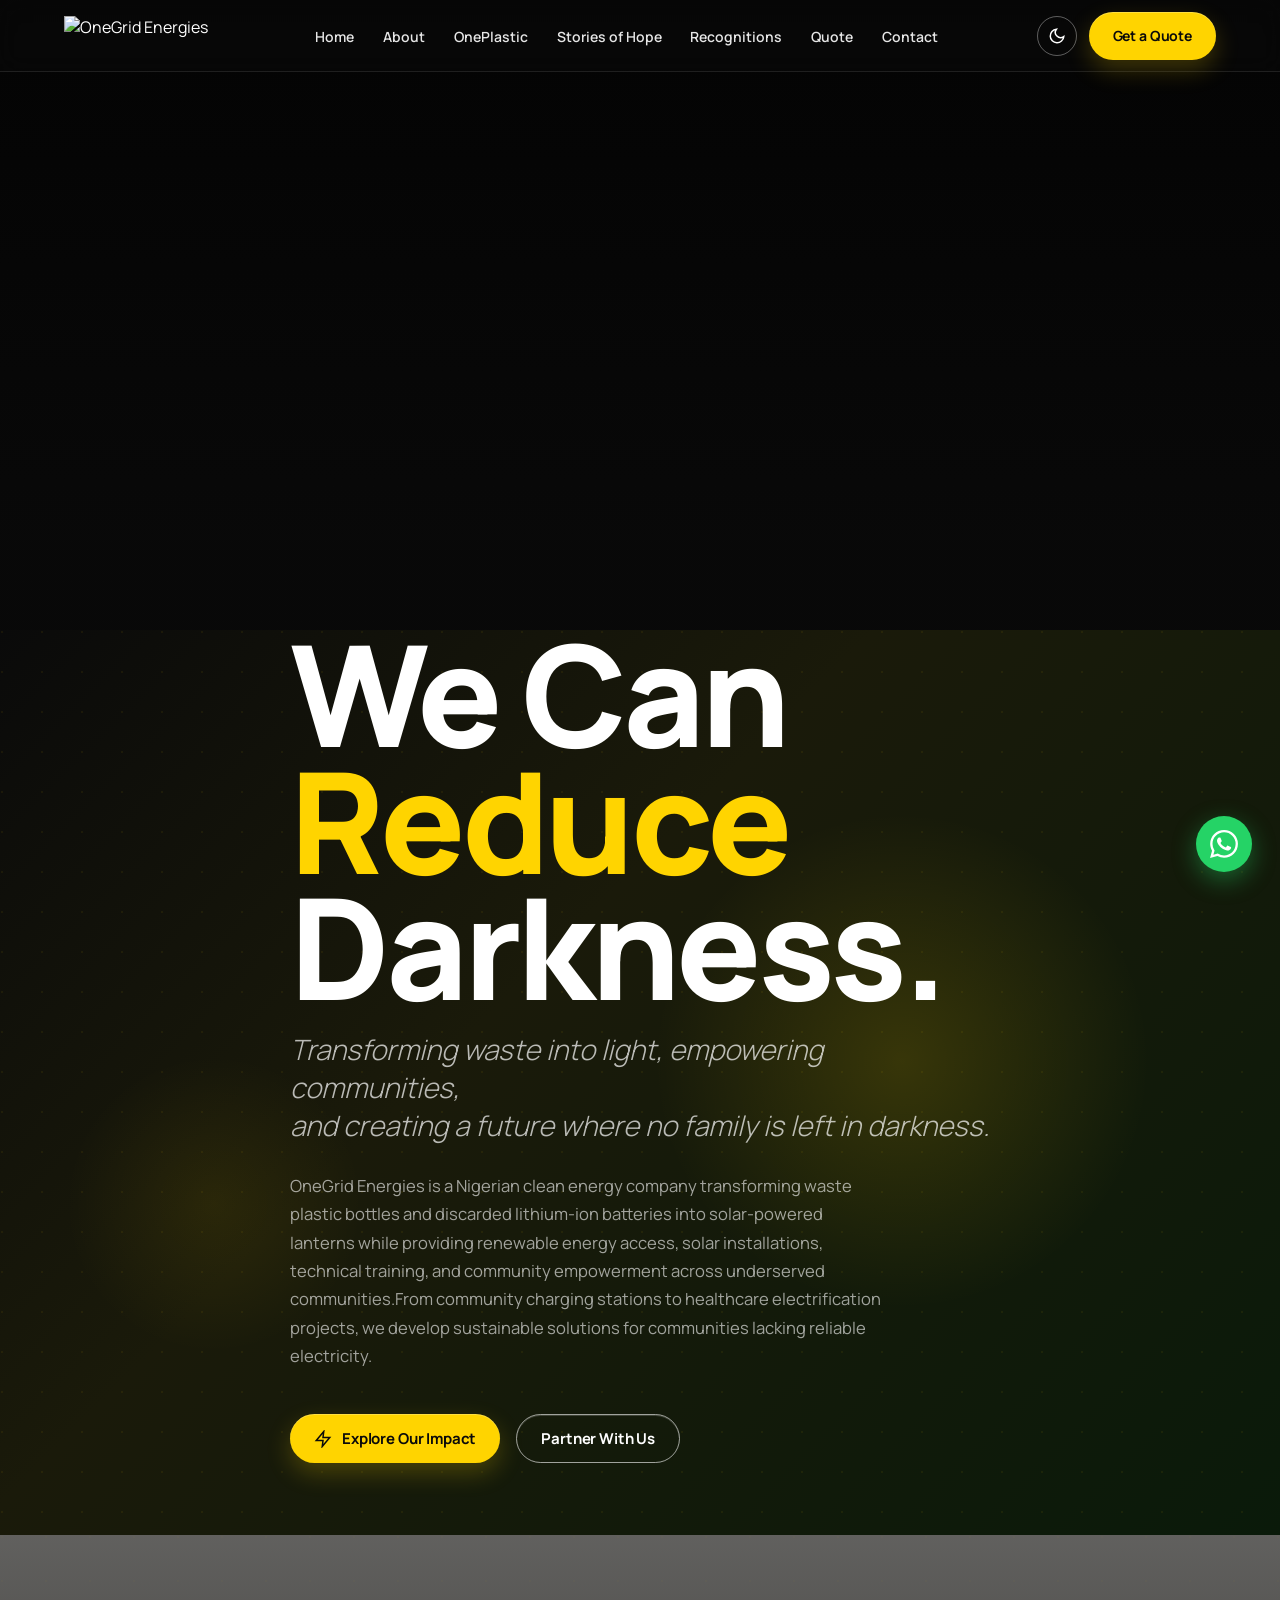
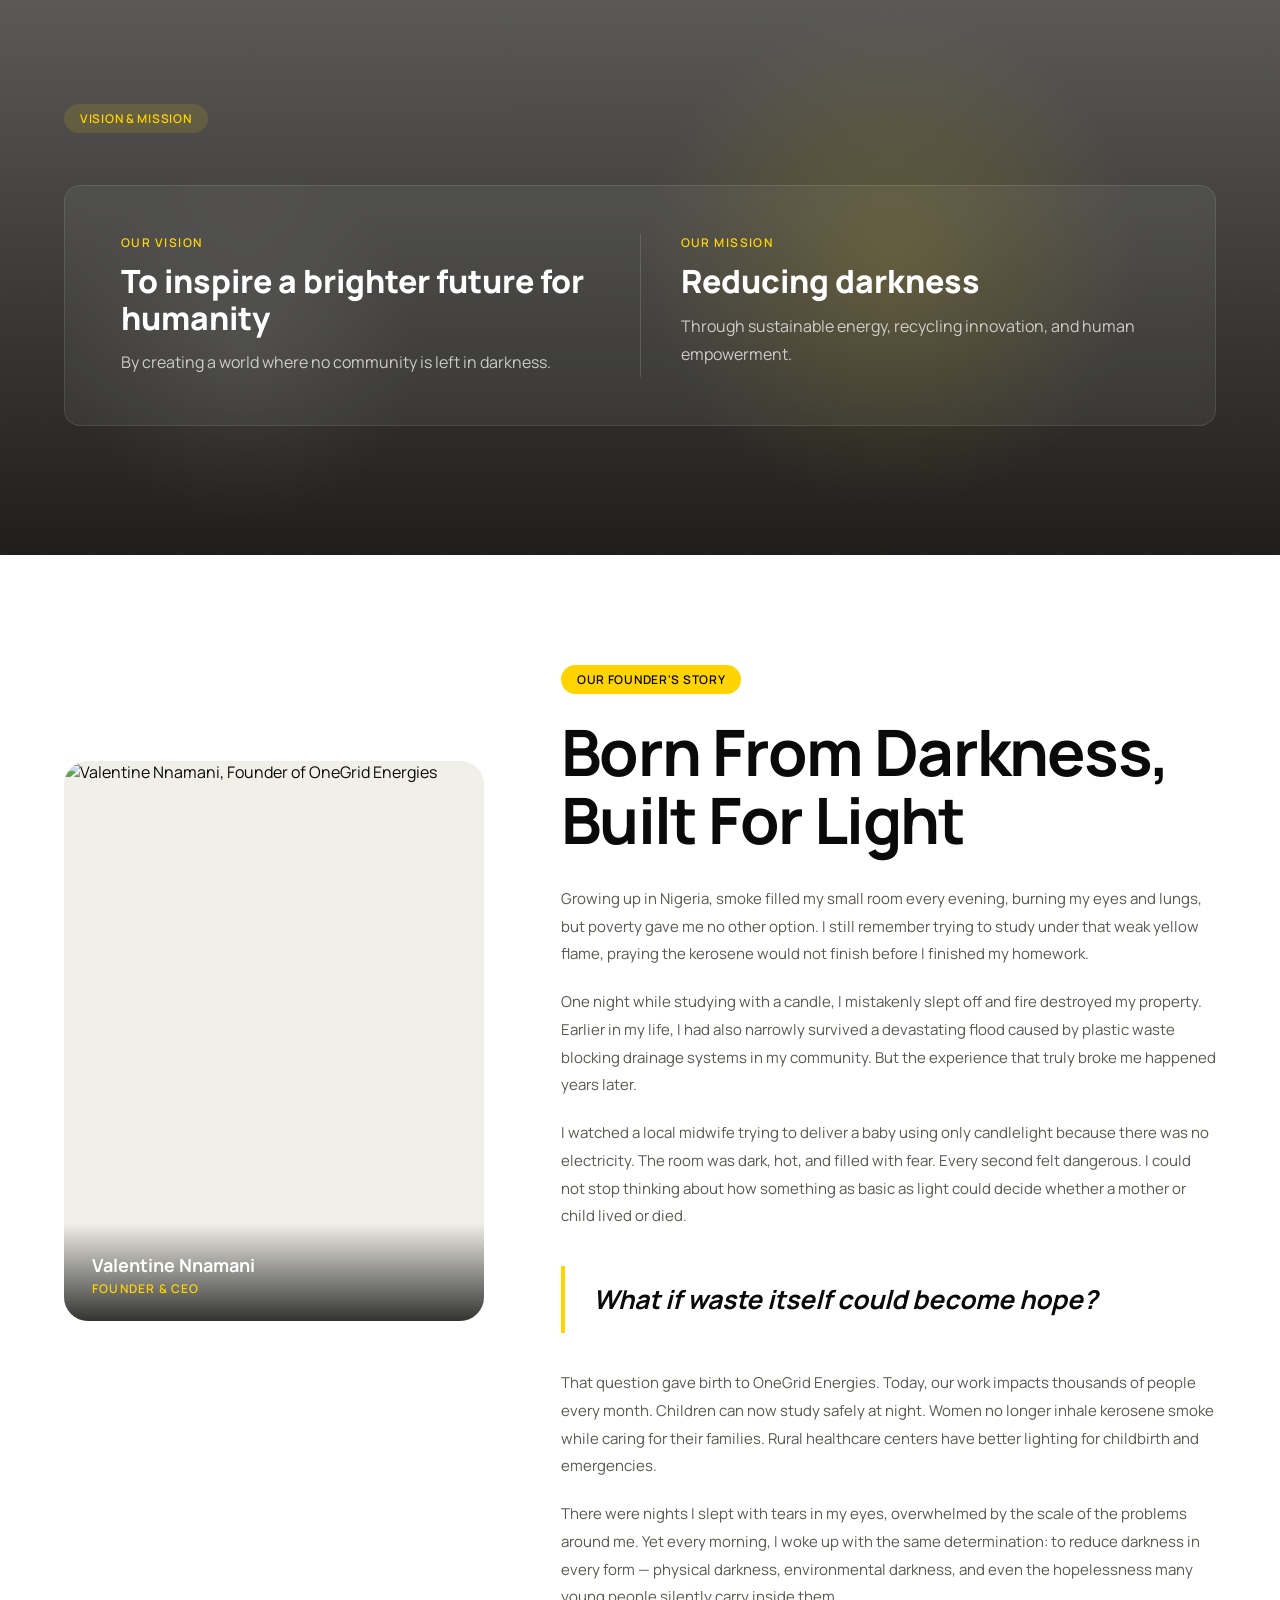
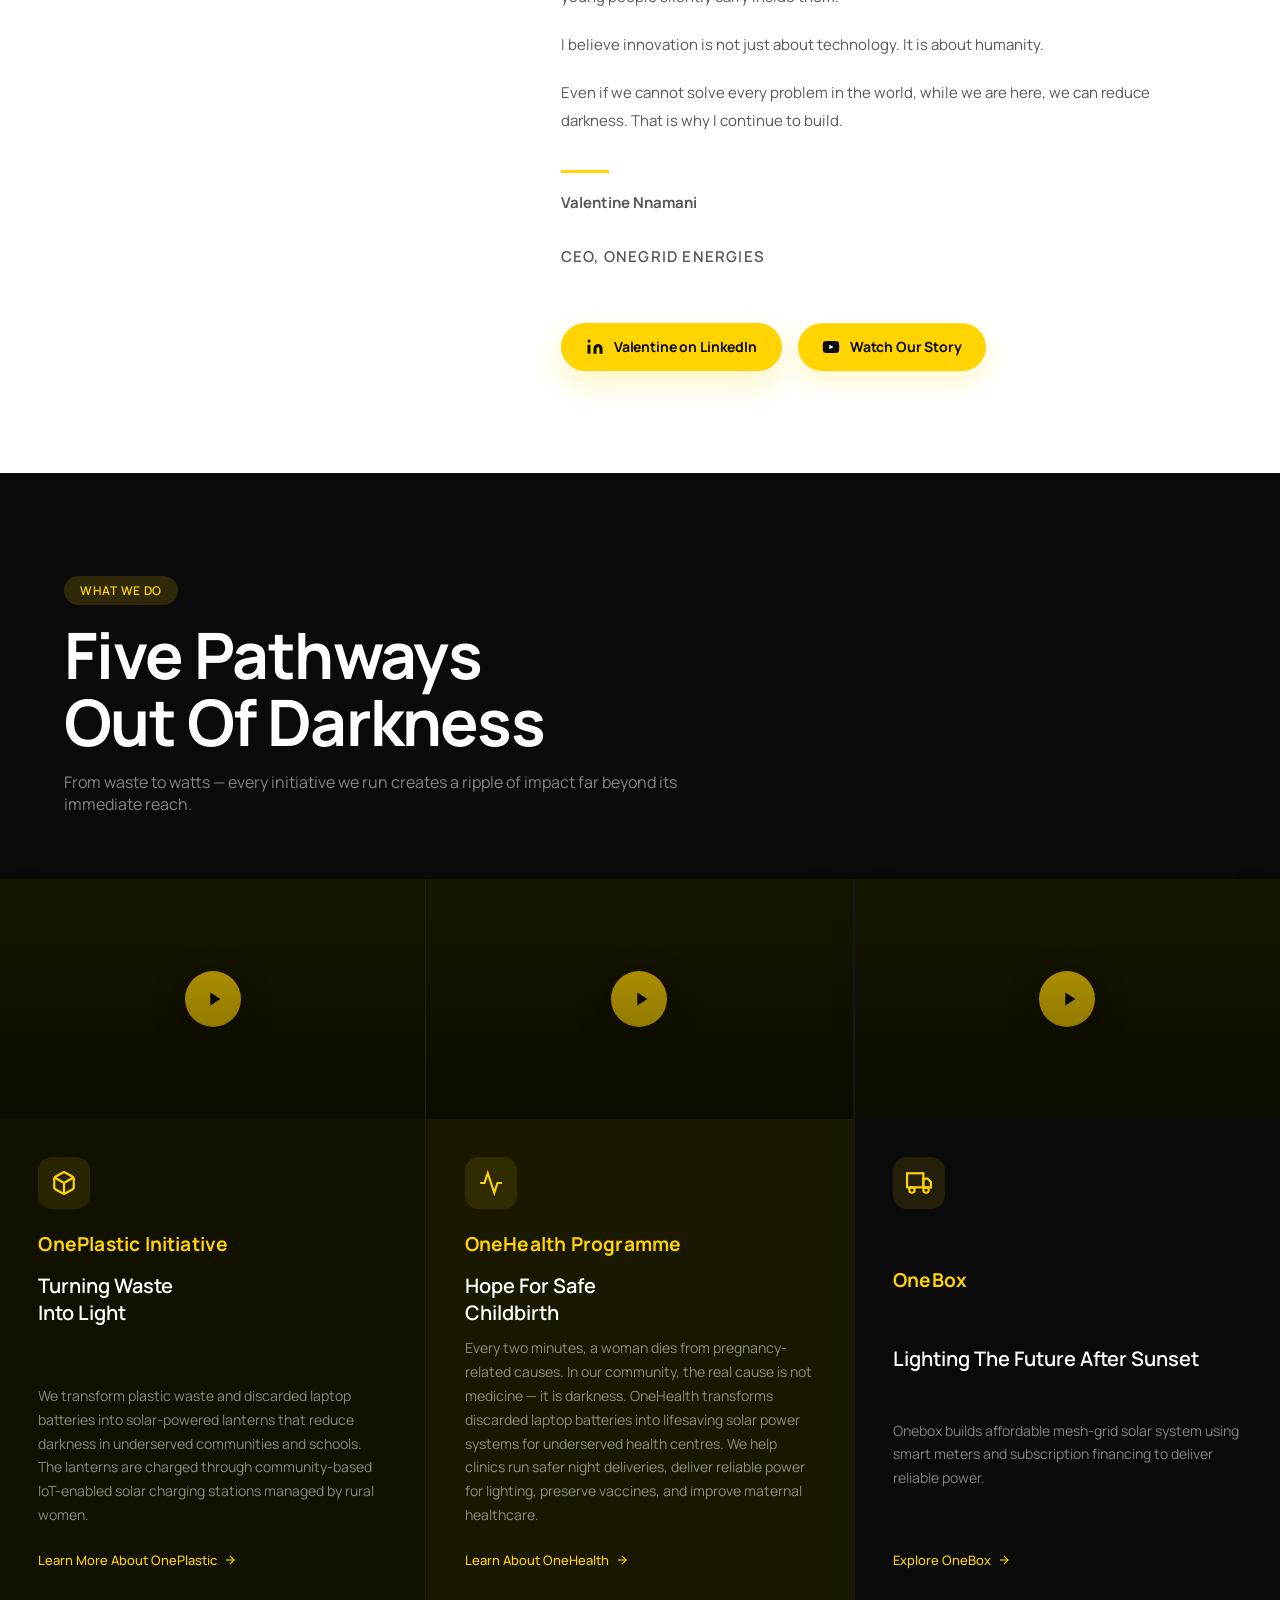
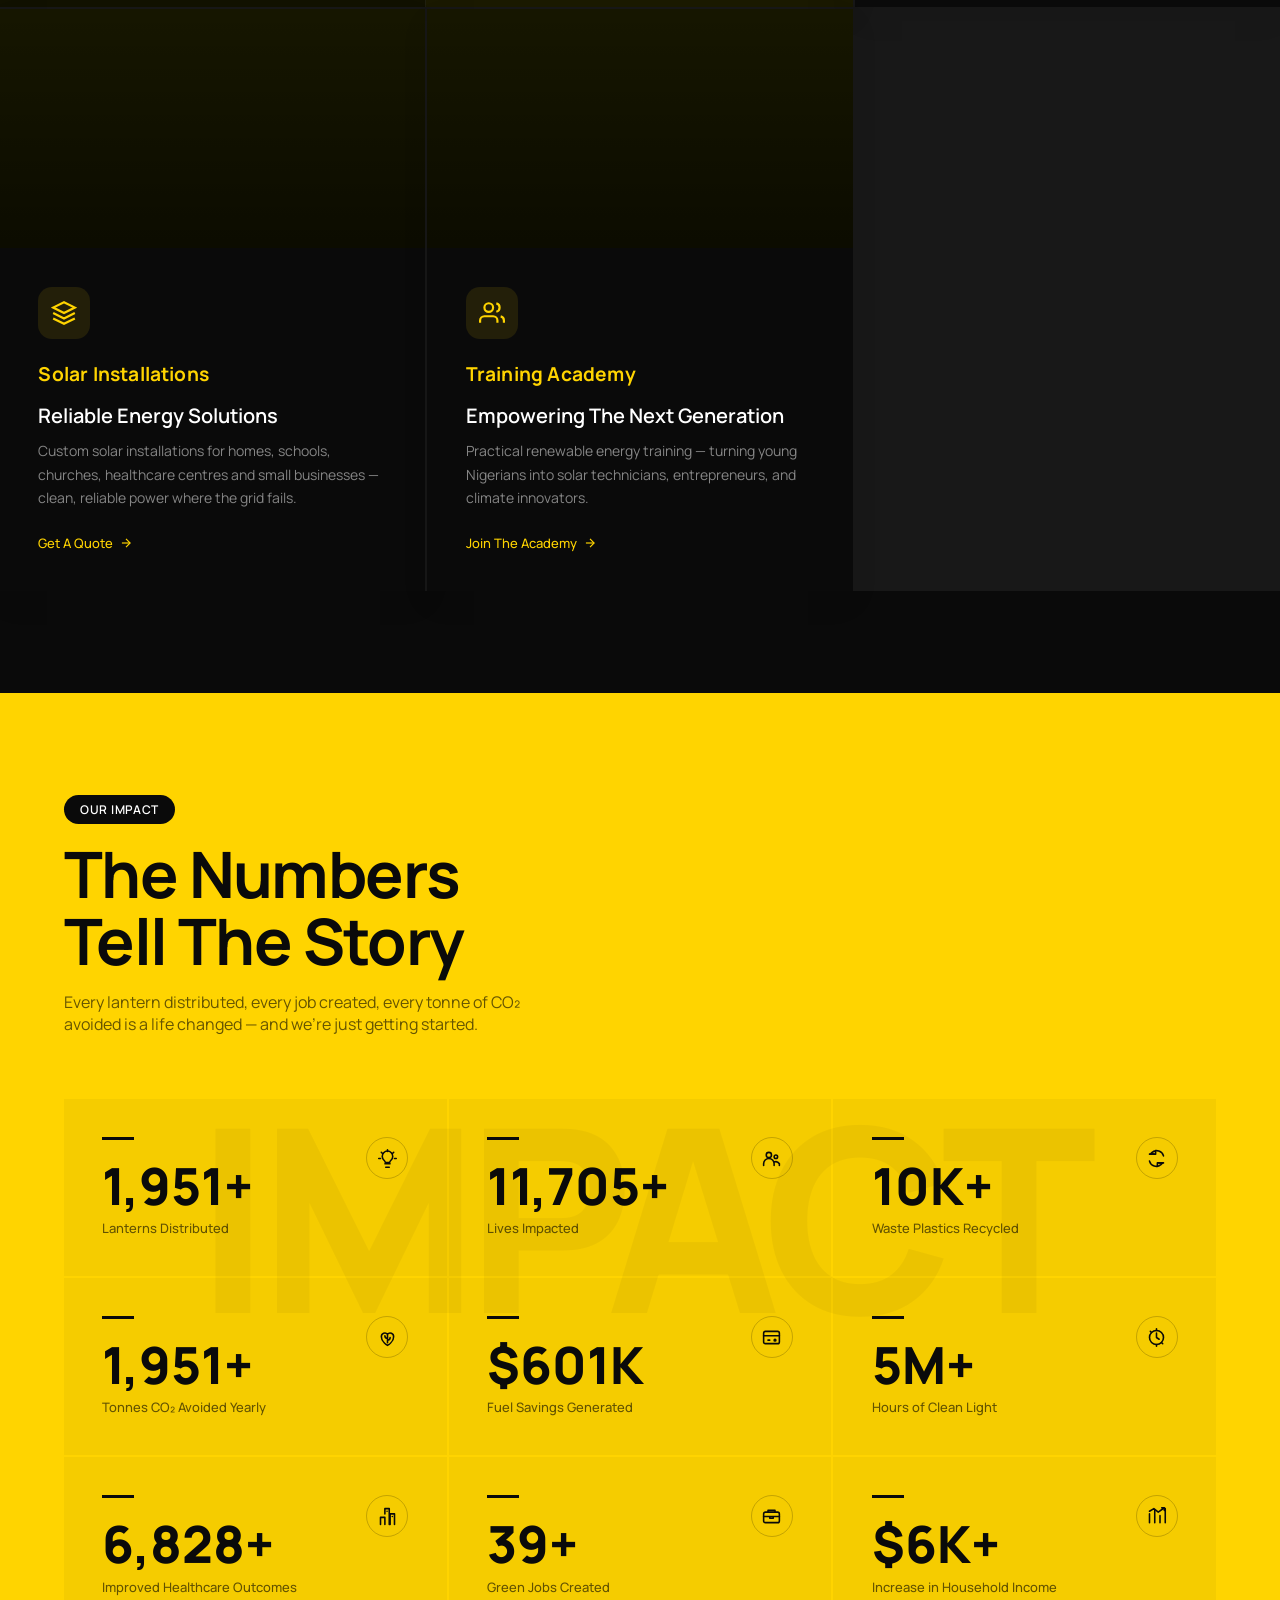
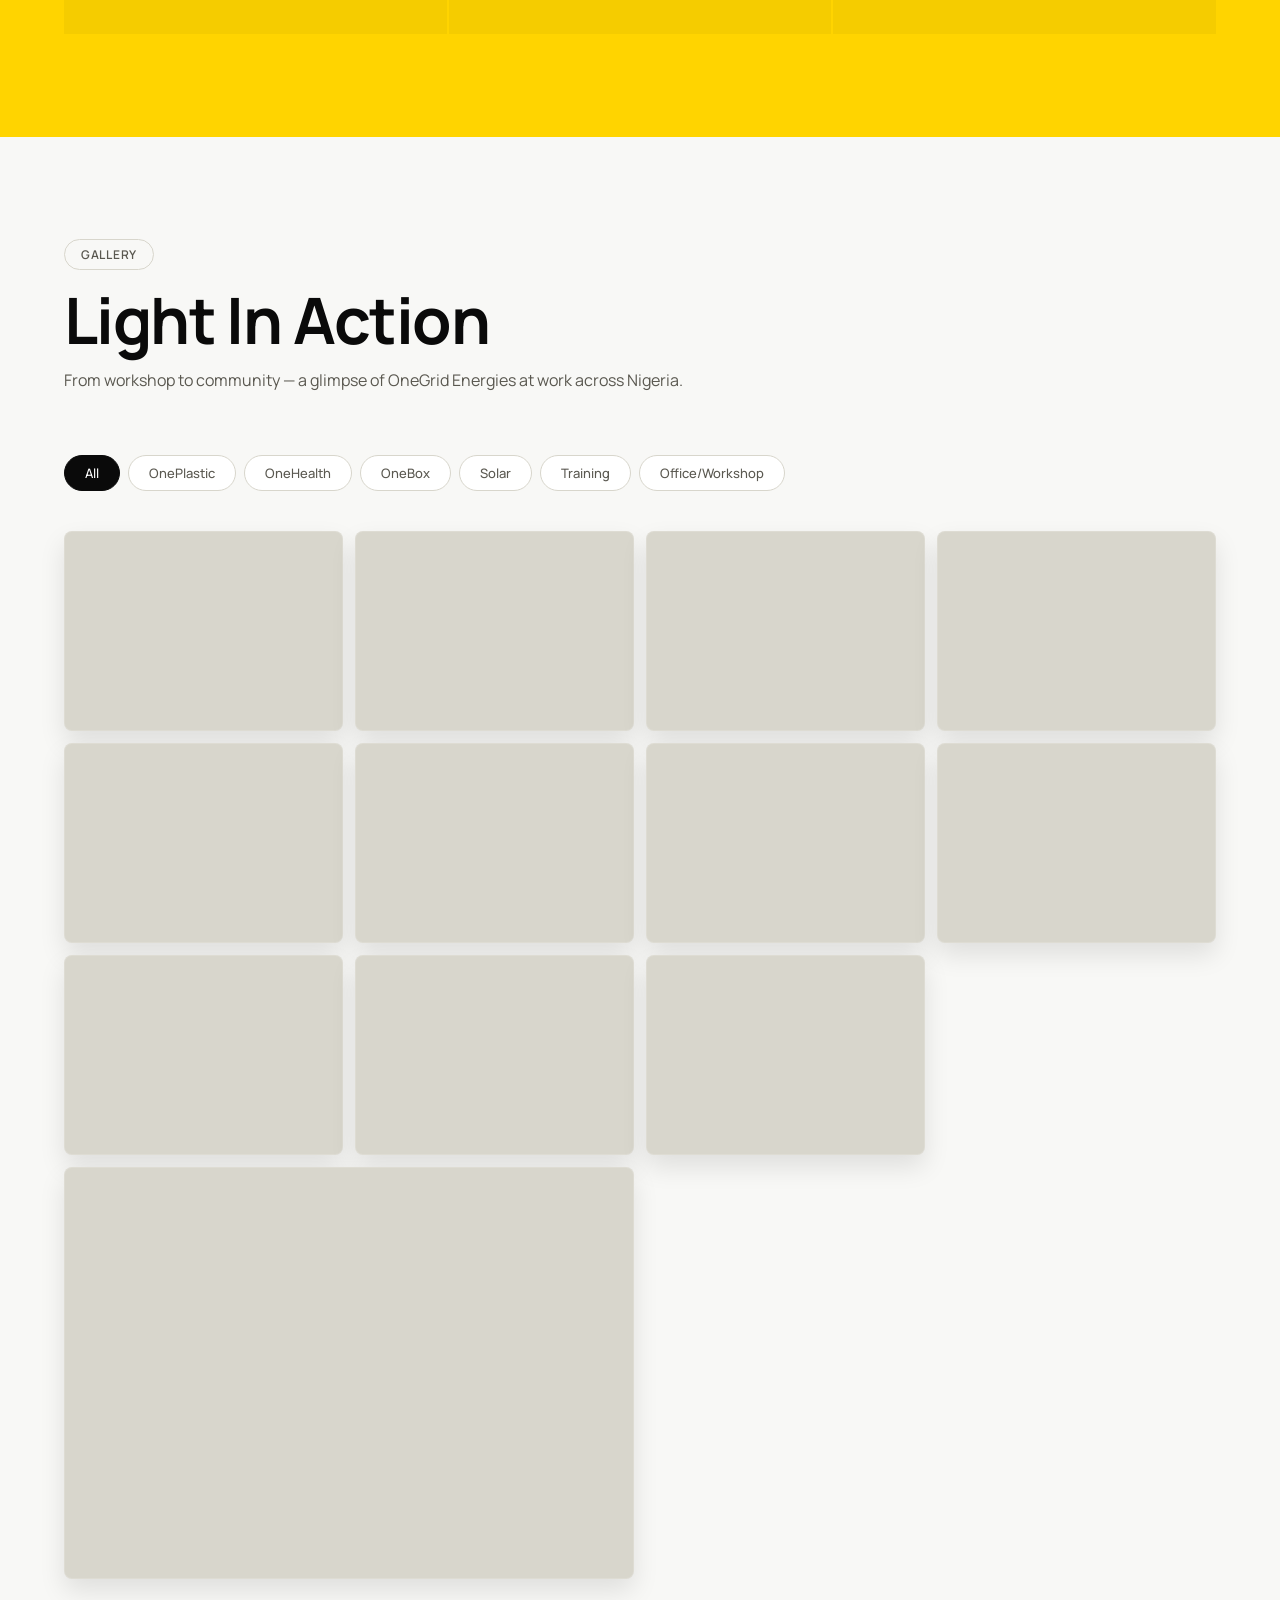
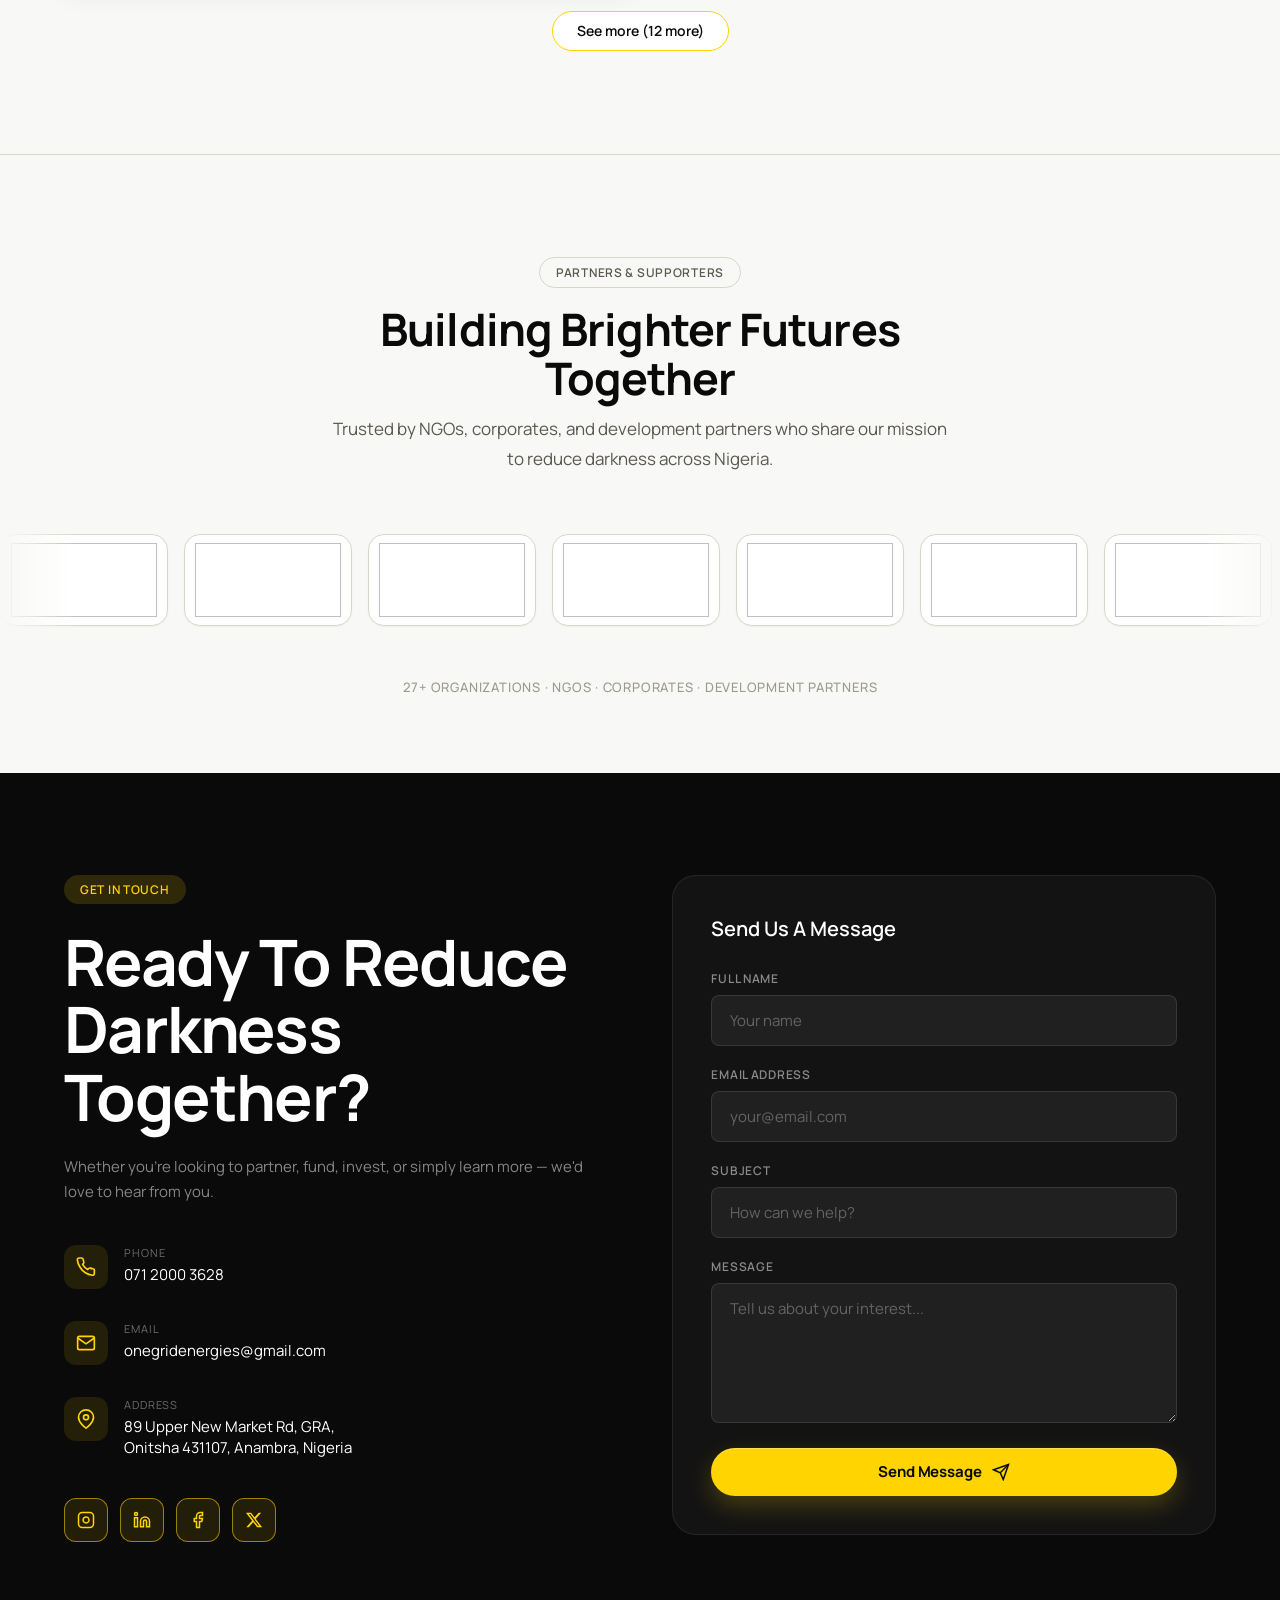
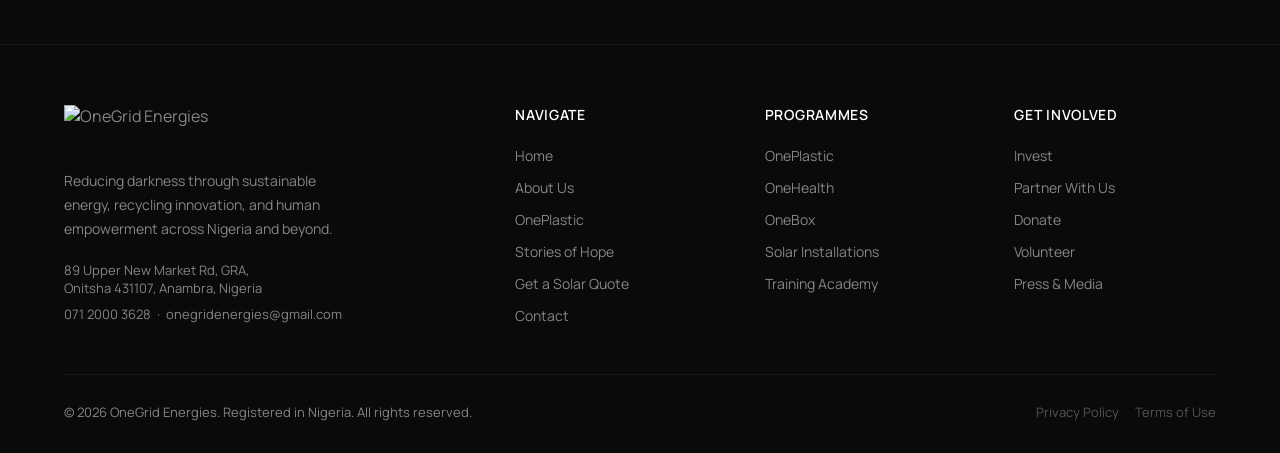
==== commit c02d2af9: "separated pages into distinct folders" ====
--- a/index.html
+++ b/index.html
@@ -64,7 +64,7 @@
     />
     <link rel="preconnect" href="https://img.youtube.com" crossorigin />
     <link rel="dns-prefetch" href="https://img.youtube.com" />
-    <link rel="stylesheet" href="styles.d3c4de86.css" />
+    <link rel="stylesheet" href="/styles.d3c4de86.css" />
     <script type="application/ld+json">
       {
         "@context": "https://schema.org",
@@ -5408,6 +5408,6 @@
       </div>
     </div>
 
-    <script src="script.bd04ac35.js" defer></script>
+    <script src="/script.abf4113d.js" defer></script>
   </body>
 </html>
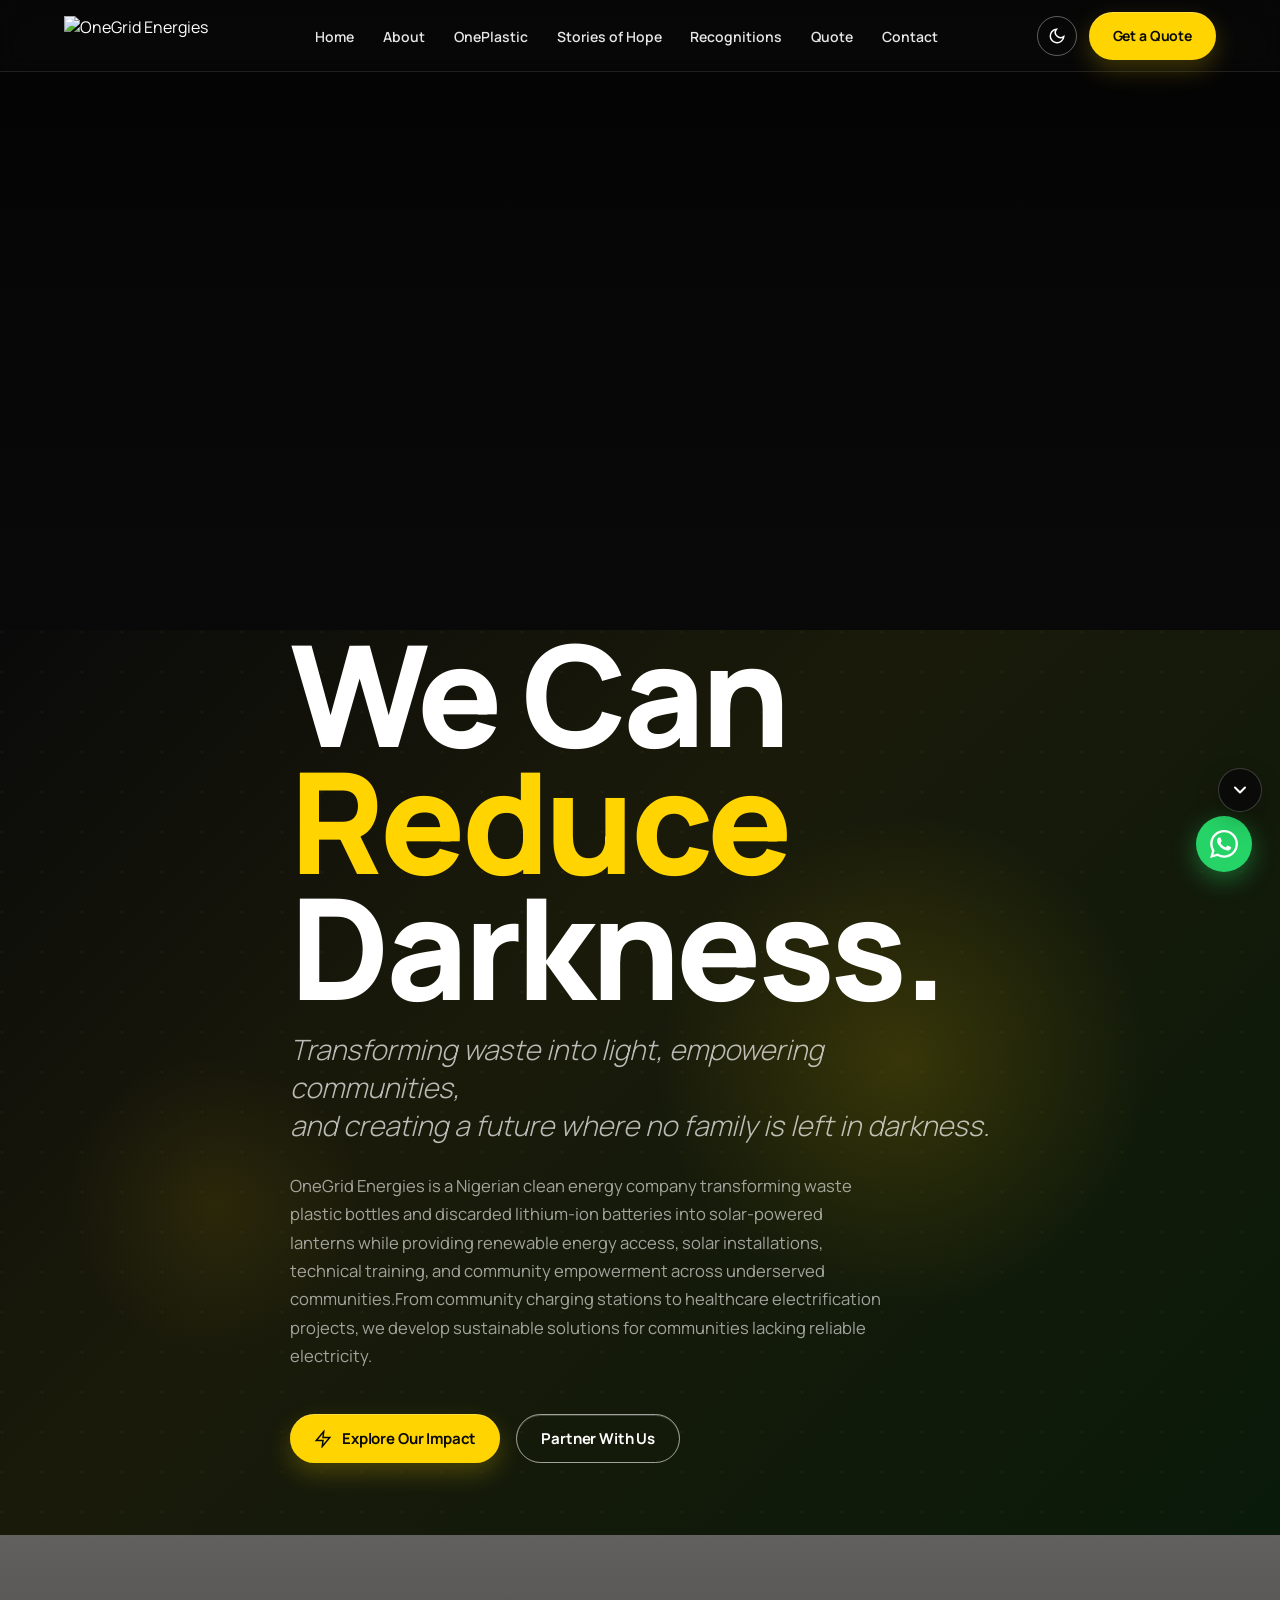
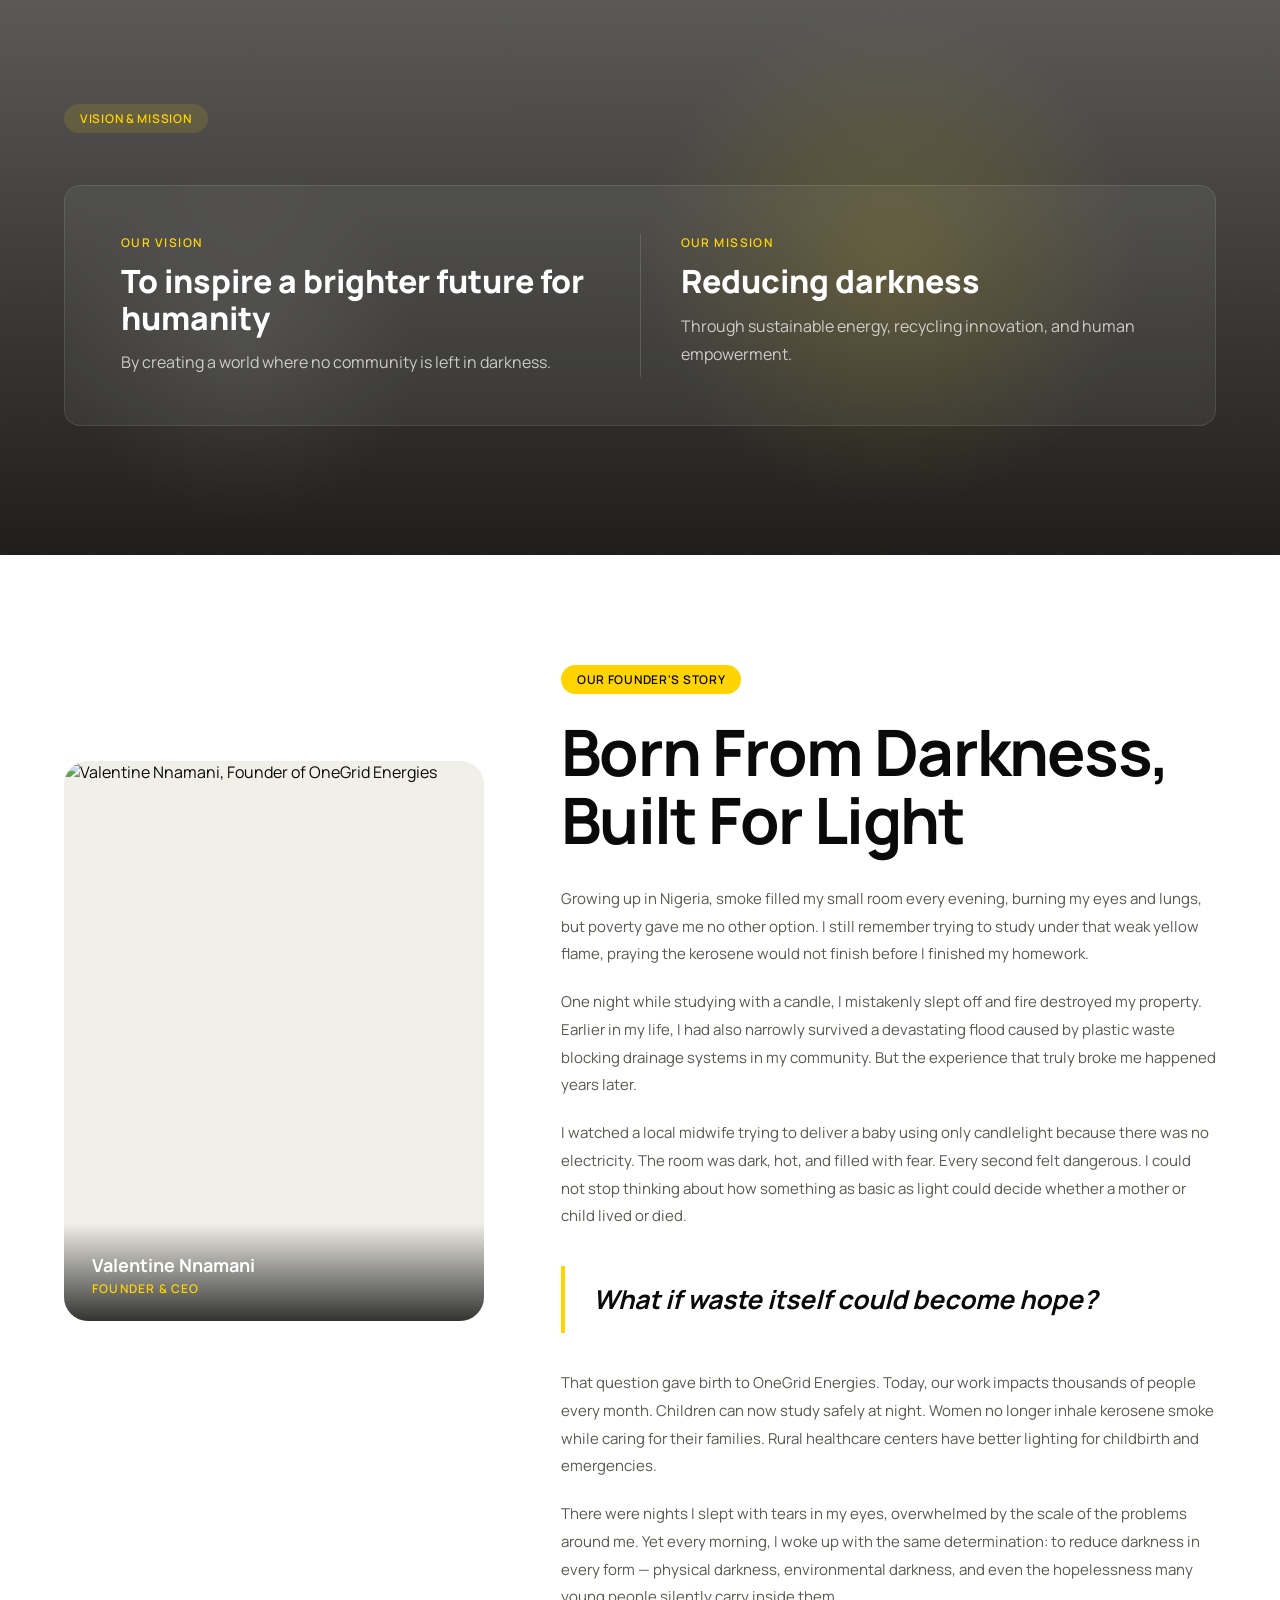
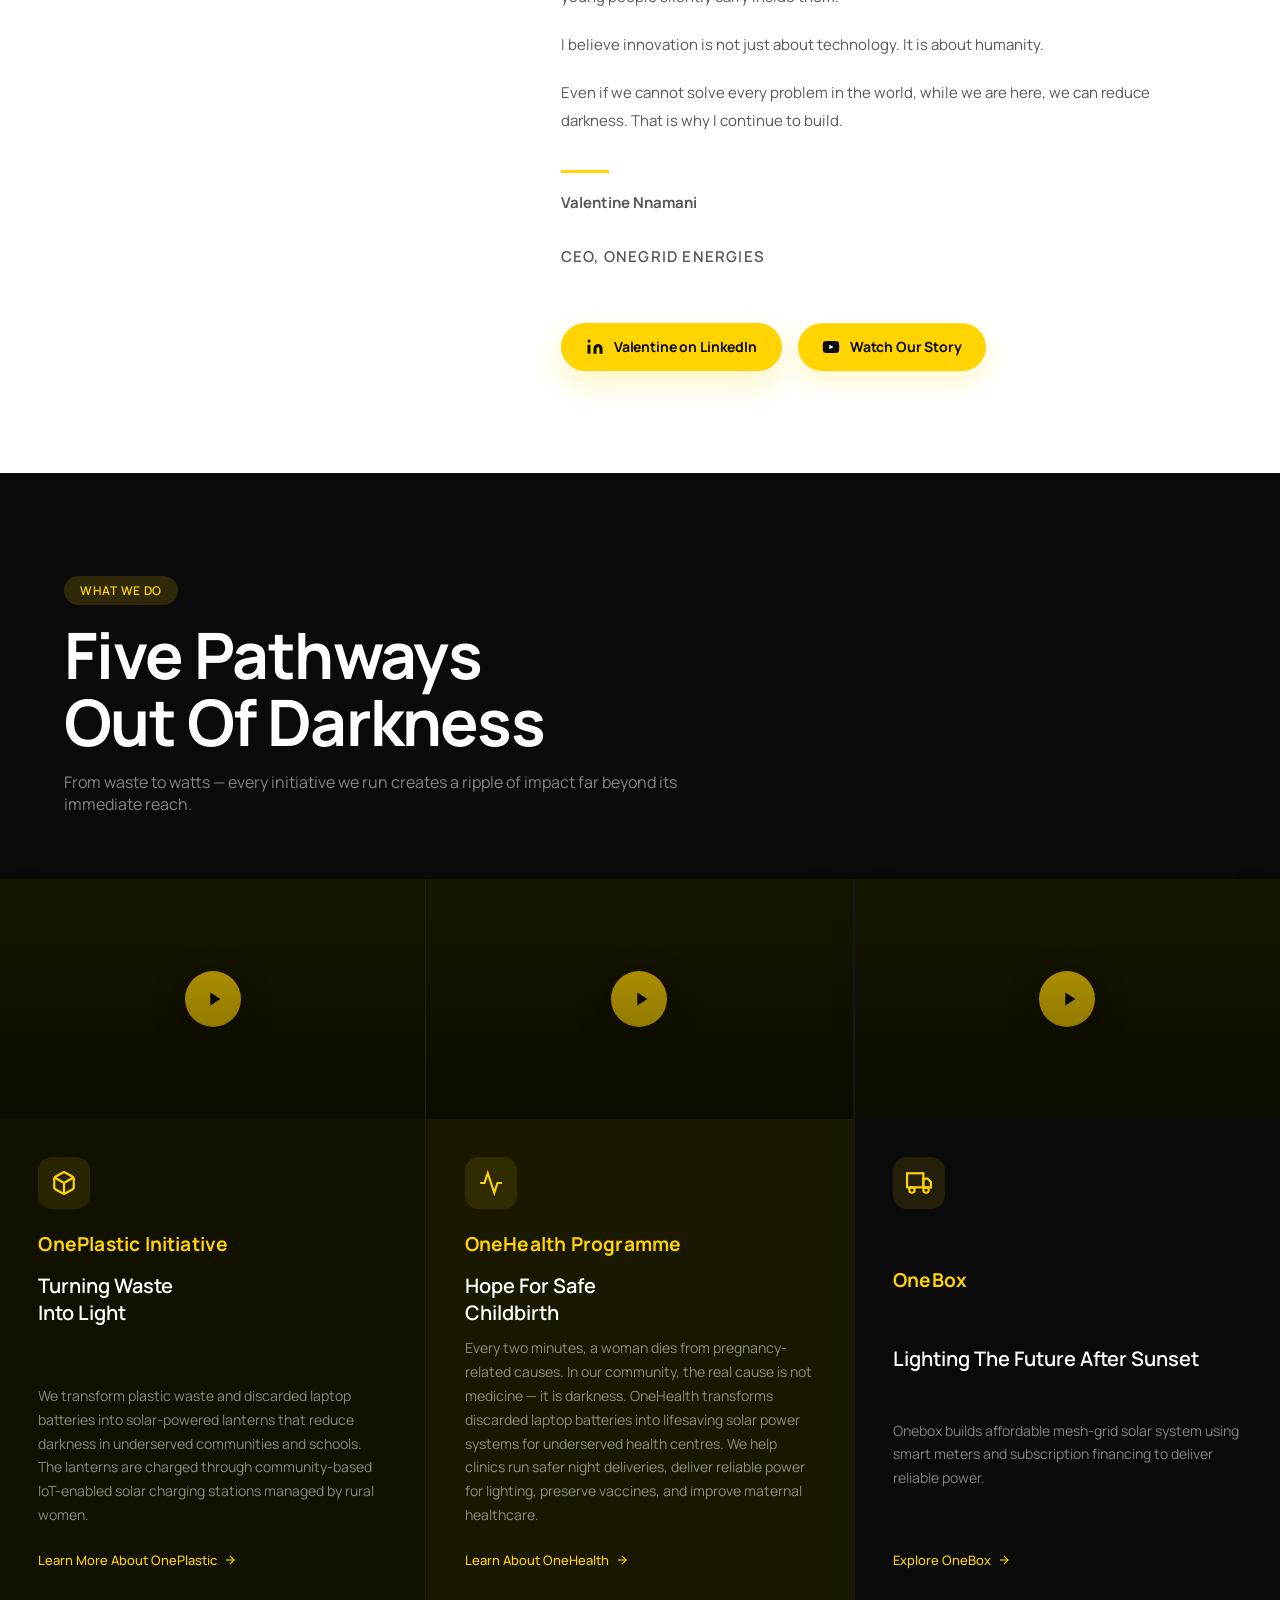
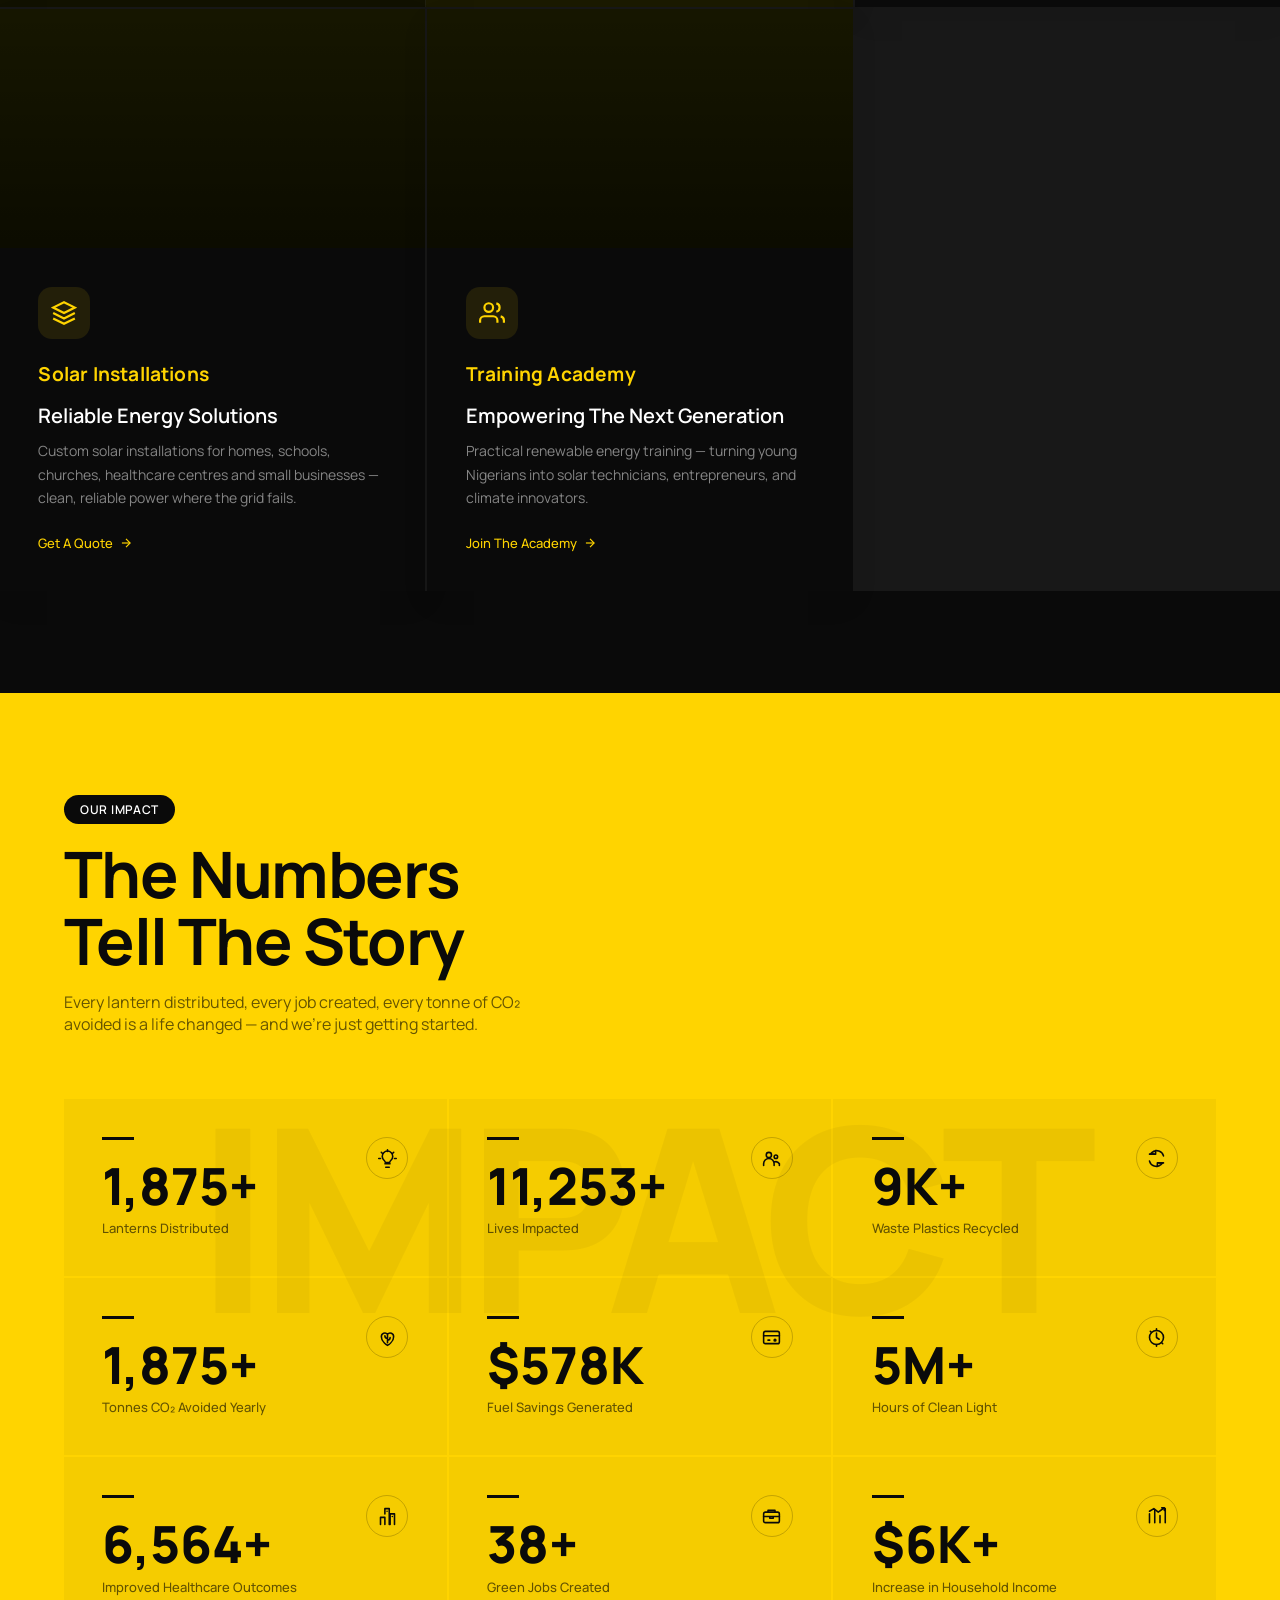
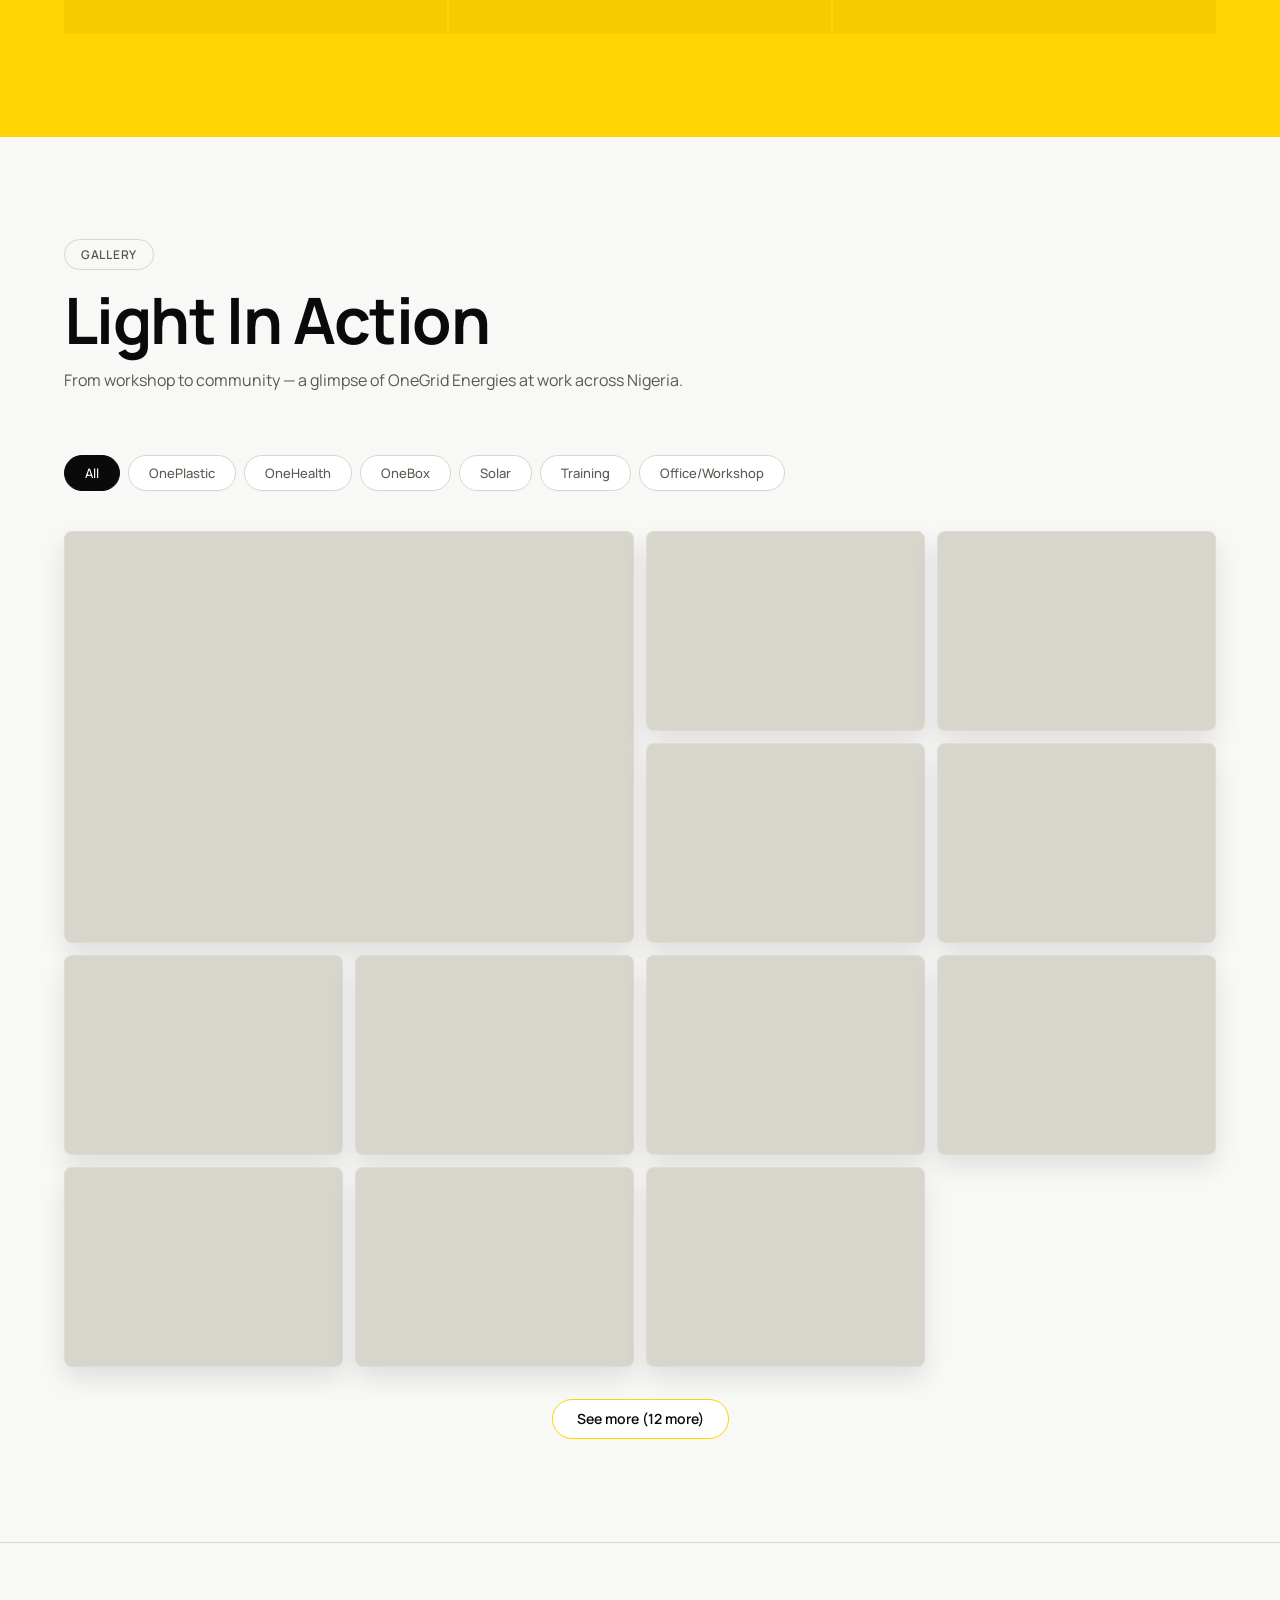
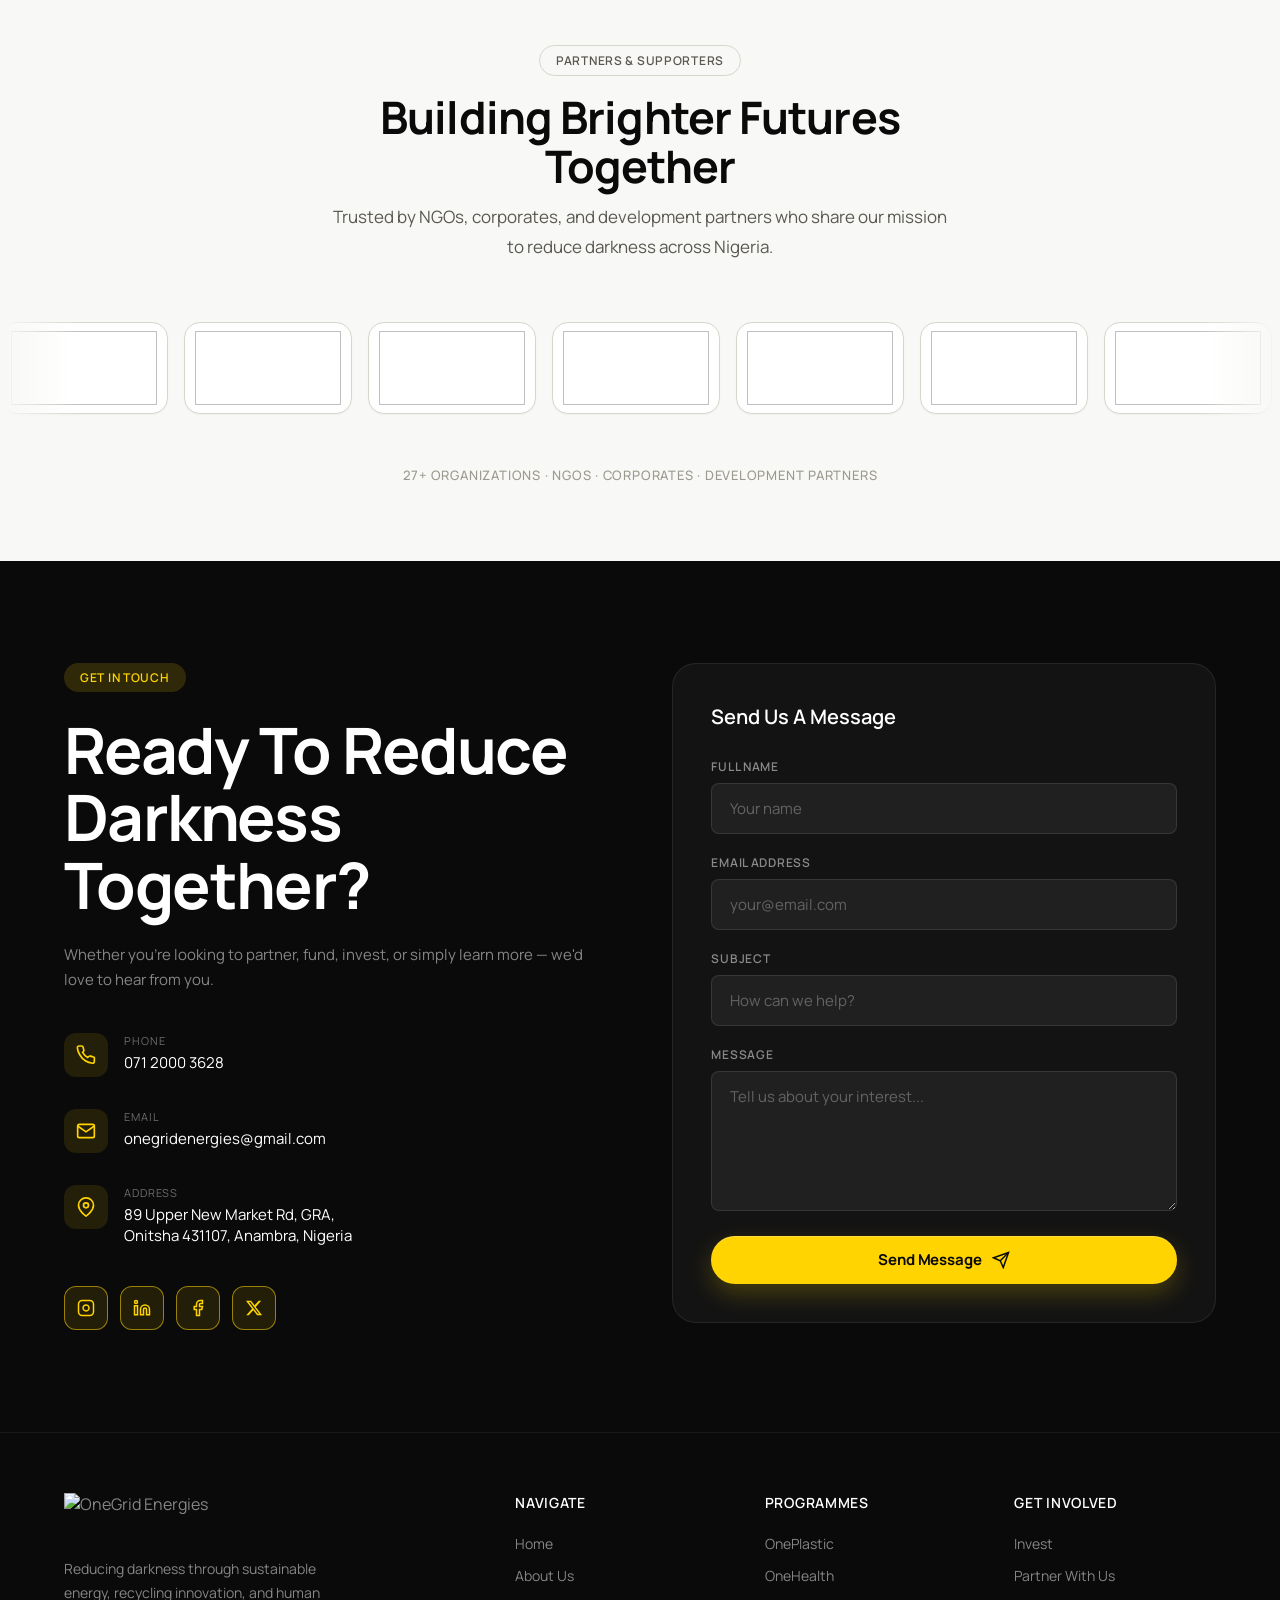
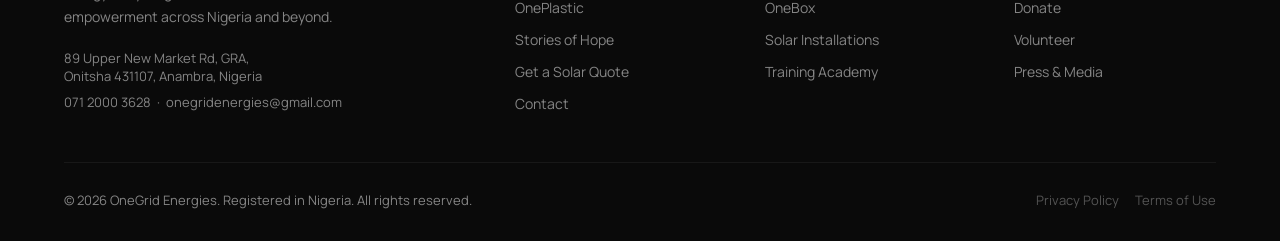
==== commit 057fef12: "added time and fast scrolling" ====
--- a/index.html
+++ b/index.html
@@ -64,7 +64,7 @@
     />
     <link rel="preconnect" href="https://img.youtube.com" crossorigin />
     <link rel="dns-prefetch" href="https://img.youtube.com" />
-    <link rel="stylesheet" href="/styles.d3c4de86.css" />
+    <link rel="stylesheet" href="/styles.6caa6a5e.css" />
     <script type="application/ld+json">
       {
         "@context": "https://schema.org",
@@ -398,6 +398,15 @@
         />
       </svg>
     </a>
+
+    <nav class="page-scroll-control" aria-label="Page navigation">
+      <button type="button" data-page-scroll="top" aria-label="Back to top" hidden>
+        <svg viewBox="0 0 24 24" aria-hidden="true"><path d="m6 15 6-6 6 6" /></svg>
+      </button>
+      <button type="button" data-page-scroll="bottom" aria-label="Jump to footer">
+        <svg viewBox="0 0 24 24" aria-hidden="true"><path d="m6 9 6 6 6-6" /></svg>
+      </button>
+    </nav>
 
     <!-- ═══════════════════════════════════════════════════ -->
     <!-- ════════════════ HOME PAGE ═══════════════════════ -->
@@ -3762,6 +3771,20 @@
               confirmed after a site assessment.
             </p>
           </div>
+          <aside class="quote-daily-deadline" aria-labelledby="daily-deadline-title">
+            <div class="quote-daily-deadline__copy">
+              <span>Daily pricing deadline</span>
+              <h3 id="daily-deadline-title">Hurry — prices might change soon.</h3>
+              <p>Today’s plan prices reset in:</p>
+            </div>
+            <div class="quote-countdown" role="timer" aria-label="Time remaining before today ends">
+              <div><strong data-countdown-hours>00</strong><small>Hours</small></div>
+              <i aria-hidden="true">:</i>
+              <div><strong data-countdown-minutes>00</strong><small>Minutes</small></div>
+              <i aria-hidden="true">:</i>
+              <div><strong data-countdown-seconds>00</strong><small>Seconds</small></div>
+            </div>
+          </aside>
           <div class="quote-package-grid quote-package-grid--expanded">
             <article class="quote-package">
               <h3>Starter 1</h3>
@@ -5408,6 +5431,6 @@
       </div>
     </div>
 
-    <script src="/script.abf4113d.js" defer></script>
+    <script src="/script.96c30cd2.js" defer></script>
   </body>
 </html>
--- a/styles.6caa6a5e.css
+++ b/styles.6caa6a5e.css
@@ -0,0 +1,2334 @@
+:root,
+[data-theme="light"] {
+  --yellow: #FFD400;
+  --yellow-dark: #E6BF00;
+  --yellow-light: #FFF8CC;
+  --black: #0A0A0A;
+  --white: #FFFFFF;
+  --gray-50: #F8F8F6;
+  --gray-100: #F0EFE8;
+  --gray-200: #D8D6CC;
+  --gray-400: #9C9A8E;
+  --gray-600: #5A5850;
+  --gray-800: #2C2B26;
+  --bg-body: #FFFFFF;
+  --bg-surface: #F8F8F6;
+  --bg-surface-alt: #F0EFE8;
+  --bg-card: #FFFFFF;
+  --text-primary: #0A0A0A;
+  --text-secondary: #5A5850;
+  --text-muted: #9C9A8E;
+  --border-color: #D8D6CC;
+  --nav-scrolled-bg: rgba(255, 255, 255, 0.96);
+  /* Manrope gives the site a clear, contemporary and highly legible voice. */
+  --font-display: 'Manrope', 'Avenir Next', 'Segoe UI', sans-serif;
+  --font-body: 'Manrope', 'Avenir Next', 'Segoe UI', sans-serif;
+  --nav-h: 72px;
+  --section-pad: clamp(60px, 8vw, 120px);
+  --radius-sm: 8px;
+  --radius-md: 16px;
+  --radius-lg: 24px;
+  --radius-xl: 40px;
+  --transition: cubic-bezier(0.25, 0.46, 0.45, 0.94);
+}
+
+[data-theme="dark"] {
+  --bg-body: #0A0A0A;
+  --bg-surface: #111111;
+  --bg-surface-alt: #1A1A1A;
+  --bg-card: #141414;
+  --text-primary: #F5F5F0;
+  --text-secondary: rgba(255, 255, 255, 0.65);
+  --text-muted: rgba(255, 255, 255, 0.45);
+  --border-color: #2C2B26;
+  --gray-50: #111111;
+  --gray-100: #1A1A1A;
+  --gray-200: #333330;
+  --gray-600: rgba(255, 255, 255, 0.65);
+  --gray-400: rgba(255, 255, 255, 0.45);
+  --nav-scrolled-bg: rgba(10, 10, 10, 0.96);
+}
+
+*, *::before, *::after { box-sizing: border-box; margin: 0; padding: 0; }
+
+html { scroll-behavior: smooth; font-size: 16px; }
+
+body {
+  font-family: var(--font-body);
+  background: var(--bg-body);
+  color: var(--text-primary);
+  overflow-x: hidden;
+  -webkit-font-smoothing: antialiased;
+  -moz-osx-font-smoothing: grayscale;
+  transition: background 0.3s ease, color 0.3s ease;
+}
+
+.page-scroll-control {
+  position: fixed;
+  right: 18px;
+  bottom: 88px;
+  z-index: 998;
+  display: grid;
+  gap: 8px;
+}
+.page-scroll-control button {
+  display: grid;
+  width: 44px;
+  height: 44px;
+  place-items: center;
+  padding: 0;
+  border: 1px solid rgba(255,255,255,0.2);
+  border-radius: 50%;
+  background: rgba(10,10,10,0.88);
+  box-shadow: 0 10px 26px rgba(0,0,0,0.22);
+  color: #fff;
+  cursor: pointer;
+  transition: transform 0.2s var(--transition), background 0.2s var(--transition), color 0.2s var(--transition);
+}
+.page-scroll-control button:hover,
+.page-scroll-control button:focus-visible {
+  background: var(--yellow);
+  color: var(--black);
+  transform: translateY(-2px);
+}
+.page-scroll-control button:active { transform: scale(0.94); }
+.page-scroll-control button[hidden] { display: none; }
+.page-scroll-control svg {
+  width: 20px;
+  height: 20px;
+  fill: none;
+  stroke: currentColor;
+  stroke-linecap: round;
+  stroke-linejoin: round;
+  stroke-width: 2.5;
+}
+
+/* ──────────────────── INTRO VIDEO ──────────────────── */
+.intro-video {
+  position: relative;
+  min-height: 70vh;
+  display: flex;
+  align-items: center;
+  justify-content: center;
+  overflow: hidden;
+  background: #000;
+}
+
+.intro-video__wrapper {
+  position: absolute;
+  inset: 0;
+  overflow: hidden;
+}
+
+.intro-video__media {
+  width: 100%;
+  height: 100%;
+  object-fit: cover;
+  opacity: 0.9;
+}
+
+.intro-video__overlay {
+  position: absolute;
+  inset: 0;
+  background: linear-gradient(180deg, rgba(10,10,10,0.35) 0%, rgba(10,10,10,0.85) 85%);
+}
+
+.intro-video__content {
+  position: relative;
+  z-index: 2;
+  max-width: 900px;
+  text-align: center;
+  padding: 0 24px;
+}
+
+.intro-video__title {
+  color: white;
+  font-size: clamp(42px, 5vw, 72px);
+  line-height: 1.05;
+  letter-spacing: -0.03em;
+  margin: 0 0 20px;
+  font-family: var(--font-display);
+  font-weight: 800;
+}
+
+.intro-video__subtitle {
+  color: rgba(255,255,255,0.8);
+  max-width: 740px;
+  margin: 0 auto 28px;
+  font-size: clamp(16px, 1.3vw, 20px);
+  line-height: 1.7;
+}
+
+/* ──────────────────── TYPOGRAPHY ──────────────────── */
+.display-xl {
+  font-family: var(--font-display);
+  font-size: clamp(52px, 8vw, 110px);
+  font-weight: 800;
+  line-height: 0.95;
+  letter-spacing: -0.03em;
+}
+.display-lg {
+  font-family: var(--font-display);
+  font-size: clamp(38px, 5vw, 72px);
+  font-weight: 700;
+  line-height: 1.05;
+  letter-spacing: -0.025em;
+}
+.display-md {
+  font-family: var(--font-display);
+  font-size: clamp(28px, 3.5vw, 48px);
+  font-weight: 700;
+  line-height: 1.1;
+  letter-spacing: -0.02em;
+}
+.text-xl { font-size: clamp(18px, 2vw, 24px); line-height: 1.55; font-weight: 300; }
+.text-lg { font-size: clamp(16px, 1.5vw, 20px); line-height: 1.6; }
+.text-base { font-size: 16px; line-height: 1.7; }
+.text-sm { font-size: 14px; line-height: 1.6; }
+.text-xs { font-size: 12px; letter-spacing: 0.08em; text-transform: uppercase; font-weight: 600; }
+.italic { font-style: italic; }
+.font-light { font-weight: 300; }
+.muted { color: var(--text-secondary); }
+
+/* ──────────────────── LAYOUT ──────────────────── */
+.container {
+  max-width: 1280px;
+  margin: 0 auto;
+  padding: 0 clamp(20px, 5vw, 64px);
+}
+.container-sm { max-width: 860px; margin: 0 auto; padding: 0 clamp(20px, 5vw, 64px); }
+.section { padding: var(--section-pad) 0; }
+.grid-2 > *, .grid-3 > *, .grid-4 > *, .services-grid > *, .impact-grid > *, .gallery-grid > * { min-width: 0; }
+.grid-2 { display: grid; grid-template-columns: 1fr 1fr; gap: clamp(32px, 5vw, 80px); align-items: center; }
+.story-section .grid-2 { align-items: start; }
+.grid-3 { display: grid; grid-template-columns: repeat(3, 1fr); gap: 24px; }
+.grid-4 { display: grid; grid-template-columns: repeat(4, 1fr); gap: 24px; }
+.flex-center { display: flex; align-items: center; justify-content: center; }
+.flex-between { display: flex; align-items: center; justify-content: space-between; }
+
+/* ──────────────────── BUTTONS ──────────────────── */
+.btn {
+  display: inline-flex; align-items: center; gap: 10px;
+  padding: 14px 28px; border-radius: 100px;
+  font-family: var(--font-body); font-size: 15px; font-weight: 500;
+  cursor: pointer; border: none; text-decoration: none;
+  transition: all 0.25s var(--transition);
+  white-space: nowrap;
+}
+.btn-primary { background: var(--yellow); color: var(--black); }
+.btn-primary:hover { background: var(--yellow-dark); transform: translateY(-2px); box-shadow: 0 8px 24px rgba(255,212,0,0.35); }
+.btn-outline { background: transparent; color: var(--black); border: 1.5px solid var(--black); }
+.btn-outline:hover { background: var(--black); color: var(--white); transform: translateY(-2px); }
+.btn-outline-white { background: transparent; color: var(--white); border: 1.5px solid rgba(255,255,255,0.6); }
+.btn-outline-white:hover { background: var(--white); color: var(--black); }
+.btn-sm { padding: 10px 20px; font-size: 14px; }
+.btn svg { width: 18px; height: 18px; flex-shrink: 0; }
+
+/* ──────────────────── TAGS ──────────────────── */
+.tag {
+  display: inline-block; padding: 6px 16px;
+  border-radius: 100px; font-size: 12px; font-weight: 600;
+  letter-spacing: 0.06em; text-transform: uppercase;
+}
+.tag-yellow { background: var(--yellow); color: var(--black); }
+.tag-black { background: var(--black); color: var(--white); }
+.tag-outline { border: 1px solid var(--gray-200); color: var(--gray-600); }
+
+/* ──────────────────── NAVIGATION ──────────────────── */
+#nav {
+  position: fixed; top: 0; left: 0; right: 0; z-index: 1000;
+  height: var(--nav-h);
+  transition: background 0.4s, box-shadow 0.4s;
+}
+#nav.scrolled {
+  background: var(--nav-scrolled-bg);
+  backdrop-filter: blur(16px);
+  box-shadow: 0 1px 0 rgba(0,0,0,0.08);
+}
+#nav.dark-mode {
+  background: rgba(10, 10, 10, 0.68);
+  backdrop-filter: blur(12px);
+  color: white;
+}
+#nav.dark-mode .nav-logo { color: white; }
+#nav.dark-mode .nav-link { color: rgba(255,255,255,0.9); }
+#nav.dark-mode .nav-link:hover,
+#nav.dark-mode .nav-link.active { color: var(--yellow); }
+#nav.dark-mode .btn-outline { border-color: rgba(255,255,255,0.65); color: white; }
+#nav.dark-mode .btn-outline:hover { background: white; color: var(--black); }
+#nav.dark-mode.scrolled {
+  color: var(--text-primary);
+  background: var(--nav-scrolled-bg);
+}
+#nav.dark-mode.scrolled .nav-logo { color: var(--text-primary); }
+#nav.dark-mode.scrolled .nav-link { color: var(--text-secondary); }
+#nav.dark-mode.scrolled .nav-link:hover,
+#nav.dark-mode.scrolled .nav-link.active { color: var(--yellow-dark); }
+#nav.dark-mode.scrolled .btn-outline { border-color: var(--text-primary); color: var(--text-primary); }
+#nav.dark-mode.scrolled .theme-toggle { border-color: var(--border-color); color: var(--text-primary); }
+.nav-inner { height: 100%; display: flex; align-items: center; justify-content: space-between; }
+.nav-logo {
+  text-decoration: none;
+  color: inherit;
+  display: flex;
+  align-items: center;
+  flex-shrink: 0;
+}
+
+.nav-logo-img {
+  display: block;
+  height: 40px;
+  width: auto;
+  max-width: min(168px, 42vw);
+  object-fit: contain;
+  filter: brightness(0);
+  transition: filter 0.3s ease;
+}
+
+#nav.dark-mode:not(.scrolled) .nav-logo-img,
+[data-theme="dark"] #nav.scrolled .nav-logo-img {
+  filter: none;
+}
+
+.footer-logo-img {
+  display: block;
+  height: 44px;
+  width: auto;
+  max-width: 180px;
+  object-fit: contain;
+}
+.nav-links { display: flex; align-items: center; gap: 36px; list-style: none; }
+.nav-link {
+  text-decoration: none; font-size: 15px; font-weight: 400;
+  color: var(--gray-600); transition: color 0.2s;
+}
+.nav-link:hover, .nav-link.active { color: var(--black); }
+.nav-link.active { font-weight: 500; }
+.nav-actions { display: flex; gap: 12px; align-items: center; }
+
+/* Theme toggle */
+.theme-toggle {
+  display: flex;
+  align-items: center;
+  justify-content: center;
+  width: 40px;
+  height: 40px;
+  border-radius: 50%;
+  border: 1.5px solid var(--gray-200);
+  background: transparent;
+  color: inherit;
+  cursor: pointer;
+  transition: background 0.2s, border-color 0.2s, transform 0.2s;
+  flex-shrink: 0;
+}
+.theme-toggle:hover {
+  background: var(--gray-50);
+  transform: scale(1.05);
+}
+.theme-toggle svg {
+  width: 18px;
+  height: 18px;
+}
+.theme-toggle .icon-sun { display: none; }
+.theme-toggle .icon-moon { display: block; }
+[data-theme="dark"] .theme-toggle .icon-sun { display: block; }
+[data-theme="dark"] .theme-toggle .icon-moon { display: none; }
+#nav.dark-mode:not(.scrolled) .theme-toggle {
+  border-color: rgba(255, 255, 255, 0.35);
+  color: white;
+}
+#nav.dark-mode:not(.scrolled) .theme-toggle:hover {
+  background: rgba(255, 255, 255, 0.1);
+}
+
+.hamburger { display: none; cursor: pointer; background: none; border: none; padding: 8px; color: inherit; }
+.hamburger span { display: block; width: 24px; height: 2px; background: currentColor; margin: 5px 0; transition: all 0.3s; }
+
+/* ──────────────────── MOBILE NAV ──────────────────── */
+.mobile-nav {
+  display: none; position: fixed; top: var(--nav-h); left: 0; right: 0;
+  background: var(--bg-body); z-index: 999;
+  border-top: 1px solid var(--border-color);
+  box-shadow: 0 16px 40px rgba(0,0,0,0.12);
+  padding: 24px;
+}
+.mobile-nav.open { display: block; }
+.mobile-nav a {
+  display: block; padding: 14px 0;
+  border-bottom: 1px solid var(--border-color);
+  text-decoration: none; color: var(--text-primary);
+  font-size: 18px; font-weight: 400;
+}
+.mobile-nav-theme {
+  display: flex;
+  align-items: center;
+  justify-content: space-between;
+  padding: 14px 0;
+  border-bottom: 1px solid var(--border-color);
+  font-size: 16px;
+  color: var(--text-primary);
+}
+
+/* ──────────────────── PAGES ──────────────────── */
+.page { display: none; }
+.page.active { display: block; }
+
+/* ──────────────────── HERO ──────────────────── */
+.hero {
+  min-height: 100vh; position: relative;
+  display: flex; align-items: flex-end;
+  overflow: hidden; background: var(--black);
+  padding-bottom: clamp(60px, 8vh, 100px);
+}
+.hero-bg {
+  position: absolute; inset: 0;
+  background: linear-gradient(135deg, #0A0A0A 0%, #1A1A0A 40%, #0A1A0A 100%);
+}
+.hero-pattern {
+  position: absolute; inset: 0; opacity: 0.06;
+  background-image: radial-gradient(circle at 2px 2px, var(--yellow) 1px, transparent 0);
+  background-size: 40px 40px;
+}
+.hero-glow {
+  position: absolute; top: 20%; right: 10%;
+  width: 500px; height: 500px;
+  background: radial-gradient(circle, rgba(255,212,0,0.15) 0%, transparent 70%);
+  border-radius: 50%;
+  animation: pulse 4s ease-in-out infinite;
+}
+.hero-glow-2 {
+  position: absolute; bottom: 20%; left: 5%;
+  width: 300px; height: 300px;
+  background: radial-gradient(circle, rgba(255,212,0,0.08) 0%, transparent 70%);
+  border-radius: 50%;
+  animation: pulse 6s ease-in-out infinite reverse;
+}
+@keyframes pulse {
+  0%, 100% { transform: scale(1); opacity: 1; }
+  50% { transform: scale(1.15); opacity: 0.7; }
+}
+.hero-content { position: relative; z-index: 2; color: white; }
+.hero-eyebrow {
+  display: flex; align-items: center; gap: 12px;
+  margin-bottom: 32px; opacity: 0;
+  animation: fadeUp 0.8s 0.2s var(--transition) forwards;
+}
+.hero-eyebrow-line { width: 40px; height: 1px; background: var(--yellow); }
+.hero-headline {
+  color: white;
+  /* Deliberately larger than the shared display treatment to anchor the home hero. */
+  font-size: clamp(64px, 11vw, 160px);
+  line-height: 0.9;
+  margin-bottom: 20px;
+  opacity: 0; animation: fadeUp 0.9s 0.4s var(--transition) forwards;
+}
+.hero-headline .yellow { color: var(--yellow); }
+.hero-subheadline {
+  font-family: var(--font-display); font-style: italic;
+  font-size: clamp(18px, 2.5vw, 28px); font-weight: 300;
+  color: rgba(255,255,255,0.7); margin-bottom: 28px;
+  max-width: 700px;
+  opacity: 0; animation: fadeUp 0.9s 0.55s var(--transition) forwards;
+}
+.hero-body {
+  max-width: 600px; color: rgba(255,255,255,0.6);
+  font-size: clamp(15px, 1.3vw, 17px); line-height: 1.7;
+  margin-bottom: 44px;
+  opacity: 0; animation: fadeUp 0.9s 0.7s var(--transition) forwards;
+}
+.hero-actions {
+  display: flex; gap: 16px; flex-wrap: wrap;
+  opacity: 0; animation: fadeUp 0.9s 0.85s var(--transition) forwards;
+}
+.hero-stats {
+  position: absolute; bottom: 0; right: 0;
+  display: flex; gap: 0;
+  opacity: 0; animation: fadeUp 0.9s 1s var(--transition) forwards;
+}
+.hero-stat {
+  padding: 28px 36px;
+  border-left: 1px solid rgba(255,255,255,0.1);
+  border-top: 1px solid rgba(255,255,255,0.1);
+}
+.hero-stat-num {
+  font-family: var(--font-display); font-weight: 800;
+  font-size: clamp(28px, 3.5vw, 44px);
+  color: var(--yellow); line-height: 1;
+}
+.hero-stat-label {
+  font-size: 12px; color: rgba(255,255,255,0.5);
+  margin-top: 6px; letter-spacing: 0.05em; text-transform: uppercase;
+}
+@keyframes fadeUp { from { opacity: 0; transform: translateY(24px); } to { opacity: 1; transform: translateY(0); } }
+
+/* ──────────────────── SECTION HEADERS ──────────────────── */
+.section-header { margin-bottom: clamp(40px, 5vw, 72px); }
+.section-header.center { text-align: center; }
+.section-tag { margin-bottom: 16px; }
+.section-title { margin-bottom: 20px; }
+.section-subtitle { color: var(--gray-600); max-width: 600px; }
+.section-header.center .section-subtitle { margin: 0 auto; }
+
+/* ──────────────────── VISION / MISSION ──────────────────── */
+.vision-section {
+  position: relative;
+  overflow: hidden;
+  min-height: 620px;
+  padding: clamp(80px, 10vw, 120px) 0 80px;
+  display: flex;
+  align-items: center;
+}
+.vision-bg {
+  position: absolute;
+  inset: 0;
+  background-size: cover;
+  background: linear-gradient(180deg, rgba(12,11,8,0.65), rgba(12,11,8,0.92)), #14120e;
+}
+.vision-pattern {
+  position: absolute;
+  inset: 0;
+  opacity: 0.08;
+  background-image: radial-gradient(circle at 2px 2px, rgba(255,212,0,0.25) 1px, transparent 0);
+  background-size: 44px 44px;
+}
+.vision-glow {
+  position: absolute;
+  top: 10%;
+  right: 10%;
+  width: 520px;
+  height: 520px;
+  background: radial-gradient(circle, rgba(255,212,0,0.15) 0%, transparent 68%);
+  border-radius: 50%;
+}
+.vision-glow-2 {
+  position: absolute;
+  bottom: 5%;
+  left: 5%;
+  width: 360px;
+  height: 360px;
+  background: radial-gradient(circle, rgba(255,255,255,0.08) 0%, transparent 70%);
+  border-radius: 50%;
+}
+.vision-content {
+  position: relative;
+  z-index: 2;
+}
+.vision-intro {
+  max-width: 780px;
+  margin-bottom: clamp(32px, 5vw, 52px);
+}
+.vision-intro .tag {
+  background: rgba(255,212,0,0.12);
+  color: var(--yellow);
+}
+
+/* Vision & Mission statements */
+.vision-statements-grid {
+  display: grid;
+  grid-template-columns: 1fr 1px 1fr;
+  gap: 0 2.5rem;
+  align-items: start;
+  background: rgba(255, 255, 255, 0.06);
+  backdrop-filter: blur(8px);
+  -webkit-backdrop-filter: blur(8px);
+  border: 1px solid rgba(255, 255, 255, 0.1);
+  border-radius: 16px;
+  padding: 3rem 3.5rem;
+  margin-top: 2.5rem;
+}
+
+.vision-divider {
+  width: 1px;
+  background: rgba(255, 255, 255, 0.15);
+  align-self: stretch;
+}
+
+.vision-statement {
+  display: flex;
+  flex-direction: column;
+  gap: 0.75rem;
+}
+
+.vision-statement-label {
+  font-size: 0.75rem;
+  font-weight: 600;
+  letter-spacing: 0.12em;
+  text-transform: uppercase;
+  color: var(--yellow);
+  margin: 0;
+}
+
+.vision-statement-title {
+  font-size: clamp(22px, 2.8vw, 32px);
+  font-weight: 800;
+  font-family: var(--font-display);
+  color: #ffffff;
+  margin: 0;
+  line-height: 1.15;
+}
+
+.vision-statement-desc {
+  font-size: 1rem;
+  color: rgba(255, 255, 255, 0.72);
+  line-height: 1.8;
+  margin: 0;
+}
+
+/* Header inside vision section (kept for compatibility) */
+.vision-header { display: none; }
+
+/* ──────────────────── STORY ──────────────────── */
+.story-section { overflow: hidden; }
+
+.story-founder-grid {
+  display: grid;
+  grid-template-columns: 420px 1fr;
+  gap: clamp(48px, 6vw, 96px);
+  align-items: start;
+}
+
+.story-founder-visual {
+  position: sticky;
+  top: calc(var(--nav-h) + 32px);
+}
+
+.story-founder-img-wrap {
+  position: relative;
+  border-radius: var(--radius-lg);
+  overflow: hidden;
+  aspect-ratio: 3/4;
+  background: var(--gray-100);
+}
+
+.story-founder-img-wrap img {
+  width: 100%;
+  height: 100%;
+  object-fit: cover;
+  object-position: center top;
+  display: block;
+  background: var(--gray-100);
+}
+
+.story-founder-badge {
+  position: absolute;
+  bottom: 0;
+  left: 0;
+  right: 0;
+  padding: 32px 28px 24px;
+  background: linear-gradient(to top, rgba(10,10,10,0.82) 0%, transparent 100%);
+  display: flex;
+  flex-direction: column;
+  gap: 4px;
+}
+
+.story-founder-badge-name {
+  font-family: var(--font-display);
+  font-weight: 700;
+  font-size: 18px;
+  color: #ffffff;
+  line-height: 1.2;
+}
+
+.story-founder-badge-title {
+  font-size: 12px;
+  font-weight: 600;
+  letter-spacing: 0.1em;
+  text-transform: uppercase;
+  color: var(--yellow);
+}
+
+.story-founder-content {
+  padding-top: 8px;
+}
+
+.story-founder-content p {
+  color: var(--text-secondary);
+  margin-bottom: 20px;
+  line-height: 1.85;
+  font-size: clamp(15px, 1.15vw, 17px);
+}
+
+.story-pullquote {
+  font-family: var(--font-display);
+  font-style: italic;
+  font-size: clamp(20px, 2.2vw, 26px);
+  font-weight: 700;
+  line-height: 1.35;
+  color: var(--text-primary);
+  border-left: 4px solid var(--yellow);
+  border-radius: 0;
+  padding: 16px 0 16px 28px;
+  margin: 36px 0;
+}
+
+.story-signature {
+  margin: 36px 0 32px;
+  display: flex;
+  flex-direction: column;
+  gap: 6px;
+}
+
+.story-signature-line {
+  width: 48px;
+  height: 3px;
+  background: var(--yellow);
+  margin-bottom: 10px;
+}
+
+.story-signature-name {
+  font-family: var(--font-display);
+  font-weight: 700;
+  font-size: 18px;
+  color: var(--text-primary);
+  margin: 0;
+  line-height: 1.2;
+}
+
+.story-signature-role {
+  font-size: 13px;
+  font-weight: 600;
+  letter-spacing: 0.08em;
+  text-transform: uppercase;
+  color: var(--gray-400);
+  margin: 0;
+}
+
+.story-links { display: flex; gap: 16px; align-items: center; margin-top: 0; flex-wrap: wrap; }
+.story-links .btn-outline {
+  background: var(--yellow);
+  color: var(--black);
+  border-color: var(--yellow);
+  box-shadow: 0 12px 32px rgba(255,212,0,0.25);
+}
+.story-links .btn-outline svg { color: var(--black); }
+.story-links .btn-outline:hover {
+  background: #f7d100;
+  color: var(--black);
+  transform: translateY(-1px);
+}
+
+/* ──────────────────── WHAT WE DO ──────────────────── */
+.services-section { background: var(--black); color: white; overflow: hidden; }
+.services-section .section-subtitle { color: rgba(255,255,255,0.5); }
+.services-grid {
+  display: grid;
+  grid-template-columns: repeat(3, 1fr);
+  gap: 2px;
+  background: rgba(255,255,255,0.06);
+}
+.service-card {
+  background: var(--black); padding: clamp(32px, 3vw, 48px);
+  transition: background 0.3s; position: relative;
+  overflow: hidden; cursor: default;
+}
+.service-card--media {
+  padding: 0;
+  display: flex;
+  flex-direction: column;
+}
+.service-card__media-trigger,
+.service-card__media-static {
+  position: relative;
+  display: block;
+  width: 100%;
+  border: 0;
+  padding: 0;
+  margin: 0;
+  background: none;
+  cursor: pointer;
+  flex-shrink: 0;
+}
+.service-card__media-static { cursor: default; pointer-events: none; }
+.service-card__thumb,
+.service-panel__thumb {
+  display: block;
+  width: 100%;
+  aspect-ratio: 16 / 9;
+  background-size: cover;
+  background-position: center;
+  background-color: #1a1a00;
+}
+.service-card__media-trigger::after,
+.service-card__media-static::after,
+.service-panel__media-trigger::after {
+  content: '';
+  position: absolute;
+  inset: 0;
+  background: linear-gradient(180deg, rgba(0,0,0,0.15) 0%, rgba(0,0,0,0.55) 100%);
+  pointer-events: none;
+}
+.service-card__play,
+.service-panel__play {
+  position: absolute;
+  left: 50%;
+  top: 50%;
+  transform: translate(-50%, -50%);
+  width: 56px;
+  height: 56px;
+  border-radius: 50%;
+  background: rgba(255, 212, 0, 0.95);
+  color: var(--black);
+  display: flex;
+  align-items: center;
+  justify-content: center;
+  box-shadow: 0 8px 32px rgba(0,0,0,0.35);
+  transition: transform 0.25s var(--transition), background 0.25s;
+  pointer-events: none;
+}
+.service-card__play svg,
+.service-panel__play svg { width: 22px; height: 22px; margin-left: 3px; }
+.service-card__media-trigger:hover .service-card__play,
+.service-panel__media-trigger:hover .service-panel__play {
+  transform: translate(-50%, -50%) scale(1.08);
+  background: var(--yellow);
+}
+.service-card__body,
+.service-panel__body {
+  padding: clamp(28px, 3vw, 40px);
+  flex: 1;
+  display: flex;
+  flex-direction: column;
+  justify-content: space-between;
+  position: relative;
+  z-index: 1;
+}
+.service-panel {
+  display: flex;
+  flex-direction: column;
+  min-height: 100%;
+  border-right: 1px solid rgba(255,255,255,0.06);
+  position: relative;
+  overflow: hidden;
+}
+.service-panel::after {
+  content: '';
+  position: absolute;
+  right: 0;
+  bottom: 0;
+  left: 0;
+  height: 2px;
+  background: var(--yellow);
+  transform: scaleX(0);
+  transform-origin: left;
+  transition: transform 0.4s var(--transition);
+}
+.service-panel:hover::after { transform: scaleX(1); }
+.service-panel--alt { background: rgba(255,212,0,0.04); }
+.service-panel:last-child { border-right: none; }
+.service-panel__media-trigger {
+  position: relative;
+  display: block;
+  width: 100%;
+  border: 0;
+  padding: 0;
+  margin: 0;
+  background: none;
+  cursor: pointer;
+  flex-shrink: 0;
+}
+.service-panel__title {
+  font-size: clamp(22px, 2.5vw, 32px);
+  color: white;
+  font-weight: 600;
+  margin-bottom: 10px;
+}
+.service-panel__desc {
+  margin-bottom: 24px;
+  font-size: 15px;
+  color: rgba(255,255,255,0.5);
+  line-height: 1.7;
+}
+.service-panel__link {
+  color: var(--yellow);
+  text-decoration: none;
+  font-size: 14px;
+  font-weight: 500;
+  display: inline-flex;
+  align-items: center;
+  gap: 6px;
+}
+.service-panel__link svg { width: 16px; height: 16px; transition: transform 0.2s; }
+.service-panel:hover .service-panel__link svg { transform: translateX(4px); }
+.service-icon--lg {
+  width: 64px;
+  height: 64px;
+  border-radius: 18px;
+  background: rgba(255,212,0,0.12);
+  margin-bottom: 28px;
+}
+.service-icon--lg svg {
+  width: 32px;
+  height: 32px;
+  color: var(--yellow);
+  transition: color 0.3s;
+}
+.service-panel:hover .service-icon {
+  background: var(--yellow);
+}
+.service-panel:hover .service-icon svg {
+  color: var(--black);
+}
+.service-video-modal {
+  position: fixed;
+  inset: 0;
+  z-index: 10000;
+  display: flex;
+  align-items: center;
+  justify-content: center;
+  padding: clamp(16px, 4vw, 40px);
+}
+.service-video-modal[hidden] { display: none !important; }
+.service-video-modal__backdrop {
+  position: absolute;
+  inset: 0;
+  background: rgba(0, 0, 0, 0.82);
+  backdrop-filter: blur(4px);
+}
+.service-video-modal__dialog {
+  position: relative;
+  width: min(960px, 100%);
+  z-index: 1;
+}
+.service-video-modal__close {
+  position: absolute;
+  top: -44px;
+  right: 0;
+  width: 40px;
+  height: 40px;
+  border: none;
+  border-radius: 50%;
+  background: rgba(255,255,255,0.12);
+  color: white;
+  font-size: 28px;
+  line-height: 1;
+  cursor: pointer;
+  transition: background 0.2s;
+}
+.service-video-modal__close:hover { background: rgba(255,255,255,0.22); }
+.service-video-modal__embed {
+  position: relative;
+  width: 100%;
+  aspect-ratio: 16 / 9;
+  background: #000;
+  border-radius: var(--radius-md);
+  overflow: hidden;
+  box-shadow: 0 24px 80px rgba(0,0,0,0.5);
+}
+.service-video-modal__embed iframe {
+  position: absolute;
+  inset: 0;
+  width: 100%;
+  height: 100%;
+  border: 0;
+}
+.visually-hidden {
+  position: absolute;
+  width: 1px;
+  height: 1px;
+  padding: 0;
+  margin: -1px;
+  overflow: hidden;
+  clip: rect(0, 0, 0, 0);
+  white-space: nowrap;
+  border: 0;
+}
+.service-card::after {
+  content: ''; position: absolute; bottom: 0; left: 0; right: 0;
+  height: 2px; background: var(--yellow);
+  transform: scaleX(0); transform-origin: left;
+  transition: transform 0.4s var(--transition);
+}
+.service-card:hover { background: #111100; }
+.service-card:hover::after { transform: scaleX(1); }
+.service-card:not(.services-featured):hover .service-icon { background: var(--yellow); }
+.service-card:not(.services-featured):hover .service-icon svg { color: var(--black); }
+.service-icon {
+  width: 52px; height: 52px; border-radius: 14px;
+  background: rgba(255,212,0,0.1);
+  display: flex; align-items: center; justify-content: center;
+  margin-bottom: 24px;
+  transition: background 0.3s;
+}
+.service-icon svg { width: 26px; height: 26px; color: var(--yellow); transition: color 0.3s; }
+.service-card h3 { color: white; font-size: 20px; font-weight: 600; margin-bottom: 10px; }
+.service-card .service-tagline { color: var(--yellow); font-size: clamp(18px, 1.5vw, 22px); font-weight: 700; letter-spacing: 0.01em; line-height: 1.2; margin-bottom: 16px; }
+.service-card p { color: rgba(255,255,255,0.5); font-size: 14px; line-height: 1.7; margin-bottom: 24px; }
+.service-card a { color: var(--yellow); text-decoration: none; font-size: 13px; font-weight: 500; display: flex; align-items: center; gap: 6px; }
+.service-card a svg { width: 14px; height: 14px; transition: transform 0.2s; }
+.service-card:hover a svg { transform: translateX(4px); }
+.services-featured {
+  grid-column: span 2; background: #111100;
+  display: grid; grid-template-columns: 1fr 1fr;
+  gap: 0;
+  padding: 0;
+}
+.services-featured::after { display: none; }
+
+/* ──────────────────── IMPACT ──────────────────── */
+.impact-section { background: var(--yellow); overflow: hidden; position: relative; }
+.impact-bg-text {
+  position: absolute; top: 50%; left: 50%;
+  transform: translate(-50%, -50%);
+  font-family: var(--font-display); font-weight: 800;
+  font-size: clamp(120px, 20vw, 280px);
+  color: rgba(0,0,0,0.04); white-space: nowrap;
+  pointer-events: none; user-select: none;
+  letter-spacing: -0.05em;
+}
+.impact-header { position: relative; }
+.impact-header .section-title { color: var(--black); }
+.impact-grid { display: grid; grid-template-columns: repeat(3, 1fr); gap: 2px; }
+.impact-card {
+  background: rgba(0,0,0,0.04); padding: clamp(28px, 3vw, 44px);
+  position: relative;
+}
+.impact-card:hover { background: rgba(0,0,0,0.08); }
+.impact-icon {
+  position: absolute;
+  top: clamp(24px, 3vw, 40px);
+  right: clamp(24px, 3vw, 40px);
+  display: grid;
+  width: 42px;
+  height: 42px;
+  place-items: center;
+  border: 1px solid rgba(0,0,0,0.2);
+  border-radius: 50%;
+  color: var(--black);
+}
+.impact-icon svg { width: 21px; height: 21px; fill: none; stroke: currentColor; stroke-linecap: round; stroke-linejoin: round; stroke-width: 1.8; }
+.impact-num {
+  font-family: var(--font-display); font-weight: 800;
+  font-size: clamp(32px, 4vw, 56px);
+  color: var(--black); line-height: 1; margin-bottom: 8px;
+}
+.impact-num .counter { display: inline; }
+.impact-label { font-size: 13px; font-weight: 500; color: rgba(0,0,0,0.6); line-height: 1.4; }
+.impact-divider { width: 32px; height: 3px; background: var(--black); margin-bottom: 20px; }
+
+/* ──────────────────── GALLERY ──────────────────── */
+.gallery-section { background: var(--bg-surface); }
+.gallery-filters { display: flex; gap: 8px; flex-wrap: wrap; margin-bottom: 40px; }
+.filter-btn {
+  padding: 8px 20px; border-radius: 100px;
+  border: 1.5px solid var(--border-color);
+  background: var(--bg-card); cursor: pointer;
+  font-size: 13px; font-weight: 500;
+  font-family: var(--font-body);
+  transition: all 0.2s; color: var(--text-secondary);
+}
+.filter-btn.active, .filter-btn:hover {
+  background: var(--black); border-color: var(--black); color: white;
+}
+.gallery-grid {
+  display: grid;
+  grid-template-columns: repeat(4, 1fr);
+  gap: 12px;
+  grid-auto-rows: 200px;
+}
+.gallery-item[hidden] { display: none !important; }
+.gallery-more { display: flex; justify-content: center; margin-top: 32px; }
+.gallery-more__button {
+  padding: 12px 24px;
+  border: 1.5px solid var(--yellow);
+  border-radius: 100px;
+  background: var(--bg-card);
+  color: var(--text-primary);
+  cursor: pointer;
+  font: 600 14px/1 var(--font-body);
+  transition: background 0.2s, color 0.2s, transform 0.2s;
+}
+.gallery-more__button:hover,
+.gallery-more__button:focus-visible {
+  background: var(--yellow);
+  border-color: var(--yellow);
+  color: var(--black);
+}
+.gallery-more__button:focus-visible { outline: 3px solid var(--yellow); outline-offset: 3px; }
+.gallery-more__button:active { transform: scale(0.98); }
+.gallery-item {
+  border-radius: var(--radius-sm); overflow: hidden;
+  cursor: pointer; position: relative;
+  background: var(--gray-200);
+  transition: transform 0.3s;
+  background-size: cover;
+  background-position: center;
+  content-visibility: auto;
+  contain-intrinsic-size: 200px;
+}
+.gallery-item.is-loading {
+  background: linear-gradient(145deg, var(--gray-100), var(--gray-200));
+}
+.gallery-item.is-loaded .gallery-item-inner { opacity: 0; }
+.gallery-item[data-image] { background-image: var(--gallery-bg-image); }
+.gallery-item:hover { transform: scale(1.02); }
+.gallery-item.wide { grid-column: span 2; }
+.gallery-item.tall { grid-row: span 2; }
+.gallery-item-inner {
+  width: 100%; height: 100%;
+  display: flex; align-items: center; justify-content: center;
+  background: linear-gradient(145deg, #e8e6dc, #d4d2c8);
+  font-size: clamp(32px, 4vw, 56px);
+  transition: transform 0.4s;
+}
+.gallery-item[data-image] .gallery-item-inner {
+  background: transparent;
+  font-size: 0;
+}
+.gallery-item:hover .gallery-item-inner { transform: scale(1.05); }
+.gallery-overlay {
+  position: absolute; inset: 0;
+  background: linear-gradient(to top, rgba(0,0,0,0.7) 0%, transparent 50%);
+  opacity: 0; transition: opacity 0.3s;
+  display: flex; align-items: flex-end; padding: 16px;
+}
+.gallery-item:hover .gallery-overlay { opacity: 1; }
+.gallery-item:focus-visible { outline: 3px solid var(--yellow); outline-offset: 3px; }
+.gallery-item:focus-visible .gallery-overlay { opacity: 1; }
+.gallery-overlay span { color: white; font-size: 13px; font-weight: 500; }
+.gallery-lightbox {
+  position: fixed;
+  inset: 0;
+  z-index: 10000;
+  display: flex;
+  align-items: center;
+  justify-content: center;
+  padding: clamp(24px, 5vw, 64px);
+}
+.gallery-lightbox[hidden] { display: none !important; }
+.gallery-lightbox__backdrop {
+  position: absolute;
+  inset: 0;
+  background: rgba(0,0,0,0.86);
+  backdrop-filter: blur(6px);
+}
+.gallery-lightbox__dialog {
+  position: relative;
+  z-index: 1;
+  max-width: min(1100px, 100%);
+  max-height: 100%;
+}
+.gallery-lightbox__image {
+  display: block;
+  max-width: 100%;
+  max-height: calc(100vh - 150px);
+  margin: 0 auto;
+  border-radius: var(--radius-md);
+  box-shadow: 0 24px 80px rgba(0,0,0,0.55);
+}
+.gallery-lightbox__caption {
+  margin-top: 14px;
+  color: white;
+  font-size: 14px;
+  font-weight: 600;
+  text-align: center;
+}
+.gallery-lightbox__notice {
+  display: flex;
+  align-items: center;
+  justify-content: center;
+  gap: 6px;
+  margin-top: 8px;
+  color: rgba(255,255,255,0.72);
+  font-size: 12px;
+  font-weight: 600;
+  text-align: center;
+}
+.gallery-lightbox__notice svg {
+  width: 16px;
+  height: 16px;
+  flex: 0 0 auto;
+  fill: none;
+  stroke: var(--yellow);
+  stroke-linecap: round;
+  stroke-linejoin: round;
+  stroke-width: 2;
+}
+.gallery-lightbox__close {
+  position: absolute;
+  top: -46px;
+  right: 0;
+  width: 40px;
+  height: 40px;
+  border: 0;
+  border-radius: 50%;
+  background: rgba(255,255,255,0.14);
+  color: white;
+  font-size: 28px;
+  line-height: 1;
+  cursor: pointer;
+}
+.gallery-lightbox__close:hover,
+.gallery-lightbox__close:focus-visible { background: var(--yellow); color: var(--black); }
+
+/* ──────────────────── PARTNERS ──────────────────── */
+.partners-section {
+  background: var(--bg-surface);
+  border-top: 1px solid var(--border-color);
+  overflow: hidden;
+  padding-bottom: clamp(48px, 6vw, 88px);
+}
+
+.partners-header {
+  text-align: center;
+  max-width: 620px;
+  margin: 0 auto clamp(36px, 5vw, 56px);
+}
+
+.partners-title {
+  margin: 16px 0 12px;
+  color: var(--text-primary);
+}
+
+.partners-subtitle {
+  color: var(--text-secondary);
+  font-size: clamp(15px, 1.4vw, 17px);
+  line-height: 1.75;
+}
+
+.partners-marquee {
+  position: relative;
+  width: 100%;
+  -webkit-mask-image: linear-gradient(to right, transparent, #000 6%, #000 94%, transparent);
+  mask-image: linear-gradient(to right, transparent, #000 6%, #000 94%, transparent);
+}
+
+.partners-track {
+  overflow: hidden;
+  padding: 4px 0 12px;
+}
+
+.partners-inner {
+  display: flex;
+  gap: 16px;
+  align-items: stretch;
+  width: max-content;
+  animation: partners-marquee 50s linear infinite;
+}
+
+.partners-marquee:hover .partners-inner {
+  animation-play-state: paused;
+}
+
+@keyframes partners-marquee {
+  from { transform: translateX(0); }
+  to { transform: translateX(-50%); }
+}
+
+.partner-card {
+  flex-shrink: 0;
+  width: 168px;
+  height: 92px;
+  display: flex;
+  align-items: stretch;
+  justify-content: stretch;
+  padding: 8px 10px;
+  background: var(--bg-card);
+  border: 1px solid var(--border-color);
+  border-radius: var(--radius-md);
+  box-shadow: 0 1px 2px rgba(0, 0, 0, 0.04);
+  overflow: hidden;
+  transition: border-color 0.25s var(--transition), box-shadow 0.25s var(--transition), transform 0.25s var(--transition);
+}
+
+.partner-card:hover {
+  border-color: rgba(255, 212, 0, 0.45);
+  box-shadow: 0 10px 28px rgba(0, 0, 0, 0.08);
+  transform: translateY(-3px);
+}
+
+.partner-card.is-loading {
+  background: linear-gradient(110deg, var(--bg-card) 30%, var(--bg-surface-alt) 50%, var(--bg-card) 70%);
+  background-size: 200% 100%;
+  animation: partner-shimmer 1.4s ease-in-out infinite;
+}
+
+.partner-card.is-loading .partner-card__img {
+  opacity: 0;
+}
+
+@keyframes partner-shimmer {
+  0% { background-position: 100% 0; }
+  100% { background-position: -100% 0; }
+}
+
+.partner-card__img {
+  display: block;
+  flex: 1 1 auto;
+  width: 100%;
+  height: 100%;
+  min-width: 0;
+  min-height: 0;
+  object-fit: contain;
+  object-position: center;
+  opacity: 1;
+  transition: transform 0.25s var(--transition);
+}
+
+.partner-card:hover .partner-card__img {
+  transform: scale(1.03);
+}
+
+.partners-footnote {
+  text-align: center;
+  margin-top: clamp(28px, 4vw, 40px);
+  font-size: 13px;
+  font-weight: 500;
+  letter-spacing: 0.06em;
+  text-transform: uppercase;
+  color: var(--text-muted);
+}
+
+[data-theme="dark"] .partner-card {
+  box-shadow: 0 1px 3px rgba(0, 0, 0, 0.25);
+}
+
+[data-theme="dark"] .partner-card:hover {
+  box-shadow: 0 10px 28px rgba(0, 0, 0, 0.35);
+}
+
+/* ──────────────────── CONTACT PREVIEW ──────────────────── */
+.contact-section { background: var(--black); color: white; }
+.contact-grid { display: grid; grid-template-columns: 1fr 1fr; gap: clamp(32px, 5vw, 80px); }
+.contact-form-group { margin-bottom: 20px; }
+.contact-form-group label { display: block; font-size: 12px; font-weight: 600; letter-spacing: 0.06em; text-transform: uppercase; color: rgba(255,255,255,0.5); margin-bottom: 8px; }
+.contact-input, .contact-textarea {
+  width: 100%; background: rgba(255,255,255,0.06);
+  border: 1px solid rgba(255,255,255,0.1); border-radius: var(--radius-sm);
+  padding: 14px 18px; color: white; font-family: var(--font-body); font-size: 15px;
+  transition: border-color 0.2s;
+}
+.contact-input:focus, .contact-textarea:focus {
+  outline: none; border-color: var(--yellow);
+}
+.contact-input::placeholder, .contact-textarea::placeholder { color: rgba(255,255,255,0.3); }
+.contact-textarea { height: 140px; resize: vertical; }
+.contact-info-item { display: flex; gap: 16px; align-items: flex-start; margin-bottom: 32px; }
+.contact-info-icon {
+  width: 44px; height: 44px; border-radius: 12px;
+  background: rgba(255,212,0,0.1);
+  display: flex; align-items: center; justify-content: center;
+  flex-shrink: 0;
+}
+.contact-info-icon svg { width: 20px; height: 20px; color: var(--yellow); }
+.contact-info-label { font-size: 11px; letter-spacing: 0.08em; text-transform: uppercase; color: rgba(255,255,255,0.4); margin-bottom: 4px; }
+.contact-info-value { color: white; font-size: 15px; }
+.social-links { display: flex; gap: 12px; margin-top: 40px; }
+.social-link {
+  width: 44px; height: 44px; border-radius: 12px;
+  background: rgba(255,212,0,0.1); border: 1px solid rgba(255,212,0,0.55);
+  display: flex; align-items: center; justify-content: center;
+  text-decoration: none; transition: all 0.2s; color: var(--yellow);
+}
+.social-link:hover,
+.social-link:focus-visible { background: var(--yellow); color: var(--black); border-color: var(--yellow); }
+.social-link:focus-visible { outline: 3px solid white; outline-offset: 3px; }
+.social-link svg { width: 18px; height: 18px; }
+.contact-page-socials { margin-top: 0; }
+.social-link--whatsapp { background: #25D366; border-color: #25D366; color: white; }
+.social-link--whatsapp:hover,
+.social-link--whatsapp:focus-visible { background: #1ebe5d; border-color: #1ebe5d; color: white; }
+.whatsapp-float {
+  position: fixed; bottom: 28px; right: 28px; z-index: 900;
+  width: 56px; height: 56px; border-radius: 50%;
+  background: #25D366; color: white;
+  display: flex; align-items: center; justify-content: center;
+  box-shadow: 0 8px 24px rgba(37,211,102,0.4);
+  text-decoration: none; transition: transform 0.3s;
+}
+.whatsapp-float:hover { transform: scale(1.1); }
+.whatsapp-float svg { width: 28px; height: 28px; }
+
+/* ──────────────────── FOOTER ──────────────────── */
+footer {
+  background: var(--black); color: rgba(255,255,255,0.5);
+  border-top: 1px solid rgba(255,255,255,0.06);
+  padding: 60px 0 32px;
+}
+.footer-grid { display: grid; grid-template-columns: 2fr 1fr 1fr 1fr; gap: 48px; margin-bottom: 48px; }
+.footer-logo { display: flex; align-items: center; gap: 10px; margin-bottom: 20px; }
+.footer-logo-text { font-family: var(--font-display); font-weight: 800; font-size: 20px; color: white; }
+.footer-desc { font-size: 14px; line-height: 1.7; max-width: 280px; }
+.footer-heading { color: white; font-size: 14px; font-weight: 600; letter-spacing: 0.05em; text-transform: uppercase; margin-bottom: 20px; }
+.footer-links { list-style: none; display: flex; flex-direction: column; gap: 10px; }
+.footer-links a { color: rgba(255,255,255,0.5); text-decoration: none; font-size: 14px; transition: color 0.2s; }
+.footer-links a:hover { color: var(--yellow); }
+.footer-bottom { border-top: 1px solid rgba(255,255,255,0.06); padding-top: 28px; display: flex; justify-content: space-between; align-items: center; }
+.footer-bottom p { font-size: 13px; }
+
+/* ──────────────────── ABOUT PAGE ──────────────────── */
+.about-hero { padding-top: var(--nav-h); background: var(--bg-surface); }
+.about-hero-inner { min-height: 60vh; display: grid; grid-template-columns: 1fr 1fr; align-items: center; gap: 64px; padding: 80px 0; }
+.values-grid { display: grid; grid-template-columns: repeat(3, 1fr); gap: 24px; }
+.value-card {
+  padding: 36px 32px; background: var(--bg-surface);
+  border-radius: var(--radius-md); position: relative;
+  overflow: hidden;
+}
+.value-card::before {
+  content: ''; position: absolute; top: 0; left: 0; right: 0; height: 3px;
+  background: var(--yellow);
+}
+.value-icon { font-size: 36px; margin-bottom: 16px; display: block; }
+.value-title { font-size: 18px; font-weight: 600; margin-bottom: 10px; }
+.value-desc { font-size: 14px; color: var(--text-secondary); line-height: 1.7; }
+.belief-section {
+  position: relative;
+  background:
+    linear-gradient(180deg, rgba(10,10,10,0.58) 0%, rgba(10,10,10,0.9) 100%),
+    url('https://res.cloudinary.com/dj2ciluyx/image/upload/f_auto,q_auto:good,w_1800,c_limit/v1784547747/photo_6_oydccn.jpg') center/cover no-repeat;
+  color: white;
+}
+.belief-shell {
+  display: grid;
+  grid-template-columns: 1fr;
+  gap: 28px;
+  align-items: start;
+  position: relative;
+  z-index: 1;
+}
+.belief-kicker {
+  position: static;
+}
+.belief-content {
+  max-width: 980px;
+}
+.belief-lead {
+  font-family: var(--font-display);
+  font-size: clamp(28px, 3.4vw, 48px);
+  line-height: 1.15;
+  font-weight: 700;
+  color: white;
+  margin-bottom: 32px;
+}
+.belief-copy {
+  display: grid;
+  grid-template-columns: repeat(2, minmax(0, 1fr));
+  gap: 22px 32px;
+  margin-bottom: 48px;
+}
+.belief-copy p {
+  color: rgba(255,255,255,0.74);
+  font-size: 15px;
+  line-height: 1.8;
+}
+.belief-commitment {
+  border-top: 1.5px solid rgba(255,255,255,0.18);
+  padding-top: 36px;
+}
+.belief-commitment h2 {
+  color: white;
+  margin-bottom: 24px;
+}
+.belief-list {
+  display: grid;
+  grid-template-columns: repeat(2, minmax(0, 1fr));
+  gap: 16px;
+}
+.belief-item {
+  min-height: 150px;
+  padding: 24px;
+  border: 1.5px solid rgba(255,255,255,0.16);
+  border-radius: var(--radius-md);
+  background: rgba(255,255,255,0.08);
+  backdrop-filter: blur(10px);
+  -webkit-backdrop-filter: blur(10px);
+  display: flex;
+  flex-direction: column;
+  justify-content: space-between;
+  transition: transform 0.25s var(--transition), border-color 0.25s, box-shadow 0.25s;
+}
+.belief-item:hover {
+  transform: translateY(-3px);
+  border-color: var(--yellow);
+  box-shadow: 0 16px 36px rgba(0,0,0,0.08);
+}
+.belief-item-num {
+  color: var(--yellow);
+  font-size: 12px;
+  font-weight: 700;
+  letter-spacing: 0.1em;
+  margin-bottom: 24px;
+}
+.belief-item p {
+  color: white;
+  font-size: 16px;
+  line-height: 1.55;
+  font-weight: 500;
+}
+.journey-image-card {
+  position: sticky;
+  top: calc(var(--nav-h) + 32px);
+  border-radius: var(--radius-lg);
+  overflow: hidden;
+  aspect-ratio: 4 / 5;
+  background: var(--gray-50);
+  box-shadow: 0 24px 60px rgba(0,0,0,0.14);
+}
+.journey-image-card img {
+  display: block;
+  width: 100%;
+  height: 100%;
+  object-fit: cover;
+}
+.timeline { position: relative; padding-left: 40px; }
+.timeline::before {
+  content: ''; position: absolute; left: 0; top: 8px; bottom: 8px;
+  width: 2px; background: var(--gray-200);
+}
+.timeline-item { position: relative; margin-bottom: 48px; }
+.timeline-item::before {
+  content: ''; position: absolute; left: -48px; top: 6px;
+  width: 14px; height: 14px; border-radius: 50%;
+  background: var(--yellow); border: 3px solid var(--bg-body);
+  box-shadow: 0 0 0 3px var(--yellow);
+}
+.timeline-year { font-size: 12px; font-weight: 600; letter-spacing: 0.1em; text-transform: uppercase; color: var(--gray-400); margin-bottom: 6px; }
+.timeline-title { font-size: 18px; font-weight: 600; margin-bottom: 8px; }
+.timeline-desc { font-size: 14px; color: var(--text-secondary); line-height: 1.7; }
+.page-hero {
+  padding-top: var(--nav-h);
+  background: var(--black); color: white;
+  min-height: 65vh; display: flex; align-items: center;
+  position: relative; overflow: hidden;
+}
+.page-hero-bg { position: absolute; inset: 0; }
+.page-hero .container {
+  position: relative;
+  z-index: 3;
+}
+.page-hero-bg > .intro-video__media {
+  position: absolute;
+  inset: 0;
+  width: 100%;
+  height: 100%;
+  object-fit: cover;
+  opacity: 0.85;
+  z-index: 0;
+}
+.page-hero-overlay {
+  position: absolute;
+  inset: 0;
+  background: linear-gradient(180deg, rgba(10,10,10,0.35) 0%, rgba(10,10,10,0.8) 100%);
+  z-index: 1;
+}
+.page-hero-pattern {
+  position: absolute; inset: 0; opacity: 0.05;
+  background-image: radial-gradient(circle at 2px 2px, white 1px, transparent 0);
+  background-size: 32px 32px;
+  z-index: 2;
+}
+.page-hero-glow {
+  position: absolute; top: -20%; left: -10%;
+  width: 600px; height: 600px;
+  background: radial-gradient(circle, rgba(255,212,0,0.12) 0%, transparent 70%);
+  border-radius: 50%;
+  z-index: 2;
+}
+
+/* ──────────────────── RECOGNITIONS PAGE ──────────────────── */
+.recognition-hero { min-height: 68vh; }
+.recognition-hero__content { padding-top: 126px; padding-bottom: 76px; }
+.recognition-hero h1 { max-width: 980px; margin: 22px 0; color: #fff; }
+.recognition-hero h1 span { color: var(--yellow); }
+.recognition-hero p { max-width: 730px; color: rgba(255,255,255,.72); font-size: clamp(16px,1.6vw,19px); line-height: 1.7; }
+.recognition-hero .btn { margin-top: 32px; }
+.recognition-hero .btn span { margin-left: 8px; font-size: 18px; }
+.recognition-journey { background: var(--bg-body); }
+.recognition-heading { max-width: 640px; margin-bottom: 58px; }
+.recognition-timeline { position: relative; display: grid; gap: 20px; }
+.recognition-timeline::before { content: ''; position: absolute; top: 16px; bottom: 16px; left: 37px; width: 1px; background: var(--border-color); }
+.recognition-item { position: relative; display: grid; grid-template-columns: 76px 1fr; gap: 24px; align-items: start; }
+.recognition-item::before { content: ''; position: absolute; top: 13px; left: 31px; width: 13px; height: 13px; border: 3px solid var(--bg-body); border-radius: 50%; background: var(--yellow); box-shadow: 0 0 0 1px var(--yellow-dark); }
+.recognition-item time { position: relative; z-index: 1; padding-top: 6px; color: var(--yellow-dark); font-size: 12px; font-weight: 800; letter-spacing: .06em; }
+.recognition-item > div { padding: 25px 27px; border: 1px solid var(--border-color); border-radius: var(--radius-md); background: var(--bg-card); box-shadow: 0 10px 24px rgba(0,0,0,.04); }
+.recognition-item h3 { margin-bottom: 8px; color: var(--text-primary); font-size: clamp(16px,2vw,20px); line-height: 1.3; }
+.recognition-item p { color: var(--text-secondary); font-size: 14px; line-height: 1.65; }
+.recognition-item .recognition-place { margin-bottom: 12px; color: var(--yellow-dark); font-size: 11px; font-weight: 800; letter-spacing: .07em; text-transform: uppercase; }
+.recognition-item p:not(.recognition-place) + a { margin-top: 14px; }
+.recognition-item a { display: inline-flex; gap: 6px; margin-top: 2px; color: var(--text-primary); font-size: 13px; font-weight: 800; text-decoration: none; }
+.recognition-item a:hover { color: var(--yellow-dark); }
+.recognition-philosophy { background: var(--black); }
+.recognition-philosophy .tag { margin-bottom: 20px; }
+.recognition-philosophy h2 { margin-bottom: 30px; color: #fff; }
+.recognition-philosophy__copy { max-width: 760px; }
+.recognition-philosophy__copy p { margin-bottom: 18px; color: rgba(255,255,255,.68); font-size: clamp(16px,1.7vw,19px); line-height: 1.75; }
+.recognition-philosophy__copy .recognition-philosophy__closing { margin-top: 28px; color: var(--yellow); font-family: var(--font-display); font-size: clamp(23px,3vw,32px); font-weight: 800; line-height: 1.2; }
+.recognition-cta { padding: var(--section-pad) 0; background: var(--yellow); text-align: center; }
+.recognition-cta .container { max-width: 900px; }
+.recognition-cta .tag { margin-bottom: 18px; background: var(--black); color: #fff; }
+.recognition-cta h2 { margin-bottom: 18px; color: var(--black); }
+.recognition-cta p { max-width: 710px; margin: 0 auto; color: rgba(0,0,0,.67); font-size: 16px; line-height: 1.7; }
+.recognition-cta > .container > div { display: flex; flex-wrap: wrap; justify-content: center; gap: 12px; margin-top: 32px; }
+.recognition-cta__primary { background: var(--black); color: #fff; }
+.recognition-cta__primary:hover { background: #292929; }
+.recognition-cta__secondary { border: 1px solid rgba(0,0,0,.28); color: var(--black); }
+.recognition-cta__secondary:hover { border-color: var(--black); background: rgba(255,255,255,.32); }
+@media (min-width:769px) and (max-width:1200px) { .nav-links { gap: 18px; }.nav-link { font-size: 14px; } }
+
+/* ──────────────────── ONEPLASTIC PAGE ──────────────────── */
+.oneplastic-split {
+  display: grid;
+  grid-template-columns: repeat(2, minmax(0, 1fr));
+  align-items: center;
+  gap: clamp(40px, 7vw, 112px);
+}
+.oneplastic-split--reverse > :first-child { order: 2; }
+.oneplastic-split--reverse > :last-child { order: 1; }
+.oneplastic-growth-block { margin-top: clamp(72px, 10vw, 140px); }
+.oneplastic-split .tag { display: inline-flex; }
+.oneplastic-copy {
+  color: var(--text-secondary);
+  font-size: 16px;
+  line-height: 1.85;
+  margin-bottom: 20px;
+}
+.oneplastic-copy--dark { color: rgba(255,255,255,0.62); }
+.oneplastic-list {
+  display: grid;
+  gap: 14px;
+  padding-left: 22px;
+  color: var(--text-secondary);
+  font-size: 15px;
+  line-height: 1.75;
+}
+.oneplastic-list li::marker { color: var(--yellow-dark); font-weight: 700; }
+.oneplastic-list strong { color: var(--text-primary); }
+.oneplastic-list--dark { color: rgba(255,255,255,0.62); }
+.oneplastic-list--dark strong { color: white; }
+.oneplastic-list--dark li::marker { color: var(--yellow); }
+.oneplastic-image {
+  position: relative;
+  overflow: hidden;
+  margin: 0;
+  height: clamp(320px, 34vw, 480px);
+  border-radius: var(--radius-lg);
+  background: var(--gray-100);
+  box-shadow: 0 18px 48px rgba(10,10,10,0.12);
+}
+.oneplastic-image::after {
+  content: '';
+  position: absolute;
+  inset: auto 0 0;
+  height: 28%;
+  pointer-events: none;
+  background: linear-gradient(transparent, rgba(0,0,0,0.18));
+}
+.oneplastic-image img {
+  display: block;
+  width: 100%;
+  height: 100%;
+  object-fit: cover;
+  object-position: center;
+  transition: transform 0.6s var(--transition);
+}
+.oneplastic-image:hover img { transform: scale(1.04); }
+.oneplastic-image--dark { box-shadow: 0 22px 54px rgba(0,0,0,0.42); }
+
+/* ──────────────────── STORIES PAGE ──────────────────── */
+.story-hero-section {
+  padding-top: var(--nav-h);
+  min-height: 80vh; position: relative;
+  display: flex; align-items: flex-end;
+  background: var(--black); overflow: hidden;
+  padding-bottom: 80px;
+}
+.stories-video-section {
+  background: var(--bg-surface);
+  padding: var(--section-pad) 0;
+}
+.stories-video-intro {
+  max-width: 760px;
+  margin-bottom: clamp(36px, 5vw, 64px);
+}
+.stories-video-intro .tag {
+  margin-bottom: 18px;
+}
+.stories-video-intro h2 {
+  margin-bottom: 16px;
+}
+.stories-video-intro p {
+  color: var(--text-secondary);
+  font-size: clamp(16px, 1.4vw, 19px);
+  line-height: 1.7;
+}
+.stories-video-grid {
+  display: grid;
+  grid-template-columns: 1fr;
+  gap: 28px;
+}
+.story-video-card {
+  display: grid;
+  grid-template-columns: minmax(320px, 0.9fr) 1.1fr;
+  min-height: 460px;
+  background: var(--bg-card);
+  border: 1.5px solid var(--border-color);
+  border-radius: var(--radius-lg);
+  overflow: hidden;
+  box-shadow: 0 18px 48px rgba(0,0,0,0.08);
+}
+.story-video-card:nth-child(even) {
+  grid-template-columns: 1.1fr minmax(320px, 0.9fr);
+}
+.story-video-card:nth-child(even) .story-video-card__media {
+  order: 2;
+}
+.story-video-card__media {
+  position: relative;
+  min-height: 360px;
+  border: 0;
+  cursor: pointer;
+  color: white;
+  overflow: hidden;
+  background:
+    linear-gradient(180deg, rgba(10,10,10,0.12) 0%, rgba(10,10,10,0.86) 100%),
+    linear-gradient(135deg, #111111 0%, #4a3f05 100%);
+}
+.story-video-card__media--yellow {
+  background:
+    linear-gradient(180deg, rgba(10,10,10,0.08) 0%, rgba(10,10,10,0.78) 100%),
+    linear-gradient(135deg, #ffd400 0%, #1f1a00 100%);
+}
+.story-video-card__media--image {
+  background:
+    linear-gradient(180deg, rgba(10,10,10,0.18) 0%, rgba(10,10,10,0.84) 100%),
+    url('https://res.cloudinary.com/dj2ciluyx/image/upload/f_auto,q_auto:good,w_900,c_limit/v1784549132/IMG_0836_iyves8.jpg') center/cover no-repeat;
+}
+.story-video-card__media--dark {
+  background:
+    linear-gradient(180deg, rgba(10,10,10,0.16) 0%, rgba(10,10,10,0.86) 100%),
+    linear-gradient(135deg, #0a0a0a 0%, #24301d 100%);
+}
+.story-video-card__media::after {
+  content: '';
+  position: absolute;
+  inset: 0;
+  background-image: radial-gradient(circle at 2px 2px, rgba(255,255,255,0.18) 1px, transparent 0);
+  background-size: 34px 34px;
+  opacity: 0.22;
+}
+.story-video-card__eyebrow,
+.story-video-card__watch {
+  position: absolute;
+  z-index: 2;
+  left: 28px;
+  font-size: 12px;
+  font-weight: 700;
+  letter-spacing: 0.1em;
+  text-transform: uppercase;
+}
+.story-video-card__eyebrow {
+  top: 28px;
+  color: var(--yellow);
+}
+.story-video-card__watch {
+  bottom: 28px;
+  color: rgba(255,255,255,0.78);
+}
+.story-video-card__play {
+  position: absolute;
+  z-index: 2;
+  top: 50%;
+  left: 50%;
+  width: 76px;
+  height: 76px;
+  transform: translate(-50%, -50%);
+  border-radius: 50%;
+  display: flex;
+  align-items: center;
+  justify-content: center;
+  background: var(--yellow);
+  color: var(--black);
+  box-shadow: 0 20px 50px rgba(0,0,0,0.35);
+  transition: transform 0.25s var(--transition), background 0.25s;
+}
+.story-video-card__play svg {
+  width: 30px;
+  height: 30px;
+  margin-left: 4px;
+}
+.story-video-card__media:hover .story-video-card__play {
+  transform: translate(-50%, -50%) scale(1.08);
+  background: white;
+}
+.story-video-card__body {
+  padding: clamp(32px, 4.5vw, 60px);
+  display: flex;
+  flex-direction: column;
+  justify-content: center;
+}
+.story-video-card__body h3 {
+  font-family: var(--font-display);
+  font-size: clamp(26px, 3vw, 44px);
+  line-height: 1.1;
+  color: var(--text-primary);
+  margin-bottom: 18px;
+}
+.story-card-quote {
+  font-family: var(--font-display); font-style: italic;
+  font-size: clamp(20px, 2.5vw, 28px); line-height: 1.4;
+  color: var(--text-primary); margin-bottom: 24px;
+  border-left: 4px solid var(--yellow); padding-left: 24px;
+}
+.story-card-body { color: var(--text-secondary); font-size: 15px; line-height: 1.8; margin-bottom: 0; }
+.story-impact { display: flex; gap: 18px; flex-wrap: wrap; background: var(--bg-surface); padding: 20px; border-radius: var(--radius-md); margin-top: 28px; }
+.story-impact-item { text-align: center; flex: 1; min-width: 80px; }
+.story-impact-num { font-family: var(--font-display); font-weight: 700; font-size: 28px; color: var(--text-primary); }
+.story-impact-label { font-size: 12px; color: var(--text-muted); }
+
+/* ──────────────────── CONTACT PAGE ──────────────────── */
+.contact-page-grid {
+  display: grid; grid-template-columns: 1fr 1fr;
+  gap: clamp(32px, 5vw, 80px);
+}
+.map-placeholder {
+  background: var(--gray-100); border-radius: var(--radius-md);
+  height: 320px; display: flex; align-items: center;
+  justify-content: center; font-size: 48px;
+  overflow: hidden;
+}
+.map-embed { width: 100%; height: 100%; border: 0; border-radius: var(--radius-md); }
+.contact-detail-icon {
+  width: 44px;
+  height: 44px;
+  display: flex;
+  flex-shrink: 0;
+  align-items: center;
+  justify-content: center;
+  border: 1px solid var(--border-color);
+  border-radius: 12px;
+  background: var(--bg-surface-alt);
+  color: var(--text-primary);
+}
+.contact-detail-email {
+  color: var(--text-primary);
+  font-size: 15px;
+  text-decoration: none;
+}
+.contact-detail-email:hover { color: var(--yellow-dark); }
+
+/* ──────────────────── SOLAR QUOTE PAGE ──────────────────── */
+.quote-hero { min-height: 54vh; }
+.quote-hero__content { position: relative; padding-top: 140px; padding-bottom: 72px; }
+.quote-hero__content .tag { margin-bottom: 24px; }
+.quote-hero__content h1 { max-width: 880px; margin-bottom: 24px; color: white; }
+.quote-hero__content h1 span { color: var(--yellow); }
+.quote-hero__content > p { max-width: 610px; color: rgba(255,255,255,0.68); font-size: clamp(16px, 1.5vw, 19px); line-height: 1.7; }
+.quote-hero__actions { display: flex; flex-wrap: wrap; gap: 14px; margin-top: 30px; }
+.quote-hero__stats { display: flex; gap: clamp(24px, 5vw, 72px); margin-top: 48px; }
+.quote-hero__stats div { display: grid; gap: 4px; }
+.quote-hero__stats strong { color: white; font-family: var(--font-display); font-size: 22px; font-weight: 800; }
+.quote-hero__stats span { color: rgba(255,255,255,0.5); font-size: 12px; letter-spacing: .04em; text-transform: uppercase; }
+.quote-section-heading { margin-bottom: 48px; }
+.quote-section-heading .tag { margin-bottom: 15px; }
+.quote-section-heading h2 { margin-bottom: 14px; }
+.quote-section-heading > p { color: var(--text-secondary); font-size: 16px; line-height: 1.65; }
+.quote-section-heading--center { max-width: 680px; margin-left: auto; margin-right: auto; text-align: center; }
+.quote-benefits { background: var(--bg-body); }
+.quote-benefits__grid { display: grid; grid-template-columns: repeat(3, 1fr); gap: 34px 28px; }
+.quote-benefits__grid article { display: grid; grid-template-columns: 42px 1fr; gap: 14px; }
+.quote-benefits__grid article > span, .quote-payment__grid article > span, .quote-promises__grid article > span { display: grid; place-items: center; width: 42px; height: 42px; border-radius: 10px; background: var(--yellow-light); color: var(--black); font-size: 21px; font-weight: 800; }
+.quote-benefits h3, .quote-payment h3, .quote-promises h3 { color: var(--text-primary); font-size: 16px; font-weight: 700; margin: 3px 0 7px; }
+.quote-benefits p, .quote-payment p, .quote-promises p { color: var(--text-secondary); font-size: 14px; line-height: 1.65; }
+.quote-packages, .quote-payment { background: var(--bg-surface); }
+.quote-package-grid { display: grid; grid-template-columns: repeat(4, 1fr); align-items: stretch; gap: 20px; }
+.quote-package { position: relative; display: flex; flex-direction: column; padding: 28px 24px; border: 1px solid var(--border-color); border-radius: var(--radius-md); background: var(--bg-card); transition: transform .25s var(--transition), box-shadow .25s var(--transition); }
+.quote-package:hover { box-shadow: 0 12px 28px rgba(0,0,0,.1); transform: translateY(-4px); }
+.quote-package--featured { border: 2px solid var(--yellow-dark); box-shadow: 0 12px 30px rgba(255,212,0,.18); }
+.quote-package__badge { position: absolute; top: -13px; left: 50%; padding: 5px 12px; border-radius: 100px; background: var(--yellow); color: var(--black); font-size: 11px; font-weight: 800; transform: translateX(-50%); }
+.quote-package h3 { font-size: 18px; font-weight: 700; }
+.quote-package__subtitle { min-height: 36px; margin: 5px 0 20px; color: var(--text-muted); font-size: 12px; line-height: 1.5; }
+.quote-package__size { color: var(--text-primary); font-family: var(--font-display); font-size: 34px; font-weight: 800; line-height: 1; }
+.quote-package__size span { color: var(--text-muted); font-family: var(--font-body); font-size: 14px; font-weight: 500; }
+.quote-package__price { margin: 10px 0 20px; color: var(--yellow-dark); font-size: 18px; font-weight: 800; }
+.quote-package ul { display: grid; gap: 11px; flex: 1; padding: 20px 0; border-top: 1px solid var(--border-color); list-style: none; }
+.quote-package li { color: var(--text-secondary); font-size: 13px; line-height: 1.45; }
+.quote-package li::before { content: '✓'; color: var(--yellow-dark); font-weight: 800; margin-right: 8px; }
+.quote-plan-button { display: block; padding: 12px; border: 1px solid var(--border-color); border-radius: var(--radius-sm); color: var(--text-primary); font-size: 14px; font-weight: 700; text-align: center; text-decoration: none; transition: .2s; }
+.quote-package--featured .quote-plan-button, .quote-plan-button:hover { border-color: var(--yellow); background: var(--yellow); color: var(--black); }
+.quote-payment__grid, .quote-promises__grid { display: grid; grid-template-columns: repeat(3, 1fr); gap: 20px; max-width: 980px; margin: 0 auto; }
+.quote-payment__grid article, .quote-promises__grid article { padding: 28px; border: 1px solid var(--border-color); border-radius: var(--radius-md); background: var(--bg-card); }
+.quote-payment__grid article > span { margin-bottom: 18px; }
+.quote-calculator { background: var(--bg-surface-alt); }
+.quote-calculator__grid { display: grid; grid-template-columns: 1fr 1fr; gap: clamp(40px,7vw,100px); align-items: center; }
+.quote-calculator h2 { margin: 16px 0; }.quote-calculator > .container > div > p { max-width: 480px; color: var(--text-secondary); line-height: 1.7; margin-bottom: 34px; }
+.quote-range-label { display: flex; justify-content: space-between; margin-top: 26px; color: var(--text-primary); font-size: 14px; font-weight: 700; }.quote-range-label output { color: var(--yellow-dark); font-family: var(--font-display); font-size: 20px; }
+.quote-range { width: 100%; margin-top: 13px; accent-color: var(--yellow-dark); cursor: pointer; }.quote-range-scale { display: flex; justify-content: space-between; color: var(--text-muted); font-size: 12px; margin-top: 5px; }
+.quote-savings-card { padding: clamp(28px,4vw,46px); border: 1px solid var(--border-color); border-radius: var(--radius-lg); background: var(--bg-card); box-shadow: 0 10px 28px rgba(0,0,0,.08); }.quote-savings-card > p { color: var(--text-secondary); font-size: 14px; }.quote-savings-card > strong { display: block; color: var(--yellow-dark); font-family: var(--font-display); font-size: clamp(38px,5vw,64px); font-weight: 800; letter-spacing: -.05em; line-height: 1; margin: 12px 0 8px; }.quote-savings-card > span { color: var(--text-muted); font-size: 13px; }.quote-savings-card > div { margin: 28px 0; border-top: 1px solid var(--border-color); }.quote-savings-card > div p { display: flex; justify-content: space-between; gap: 16px; padding: 13px 0; border-bottom: 1px solid var(--border-color); color: var(--text-secondary); font-size: 14px; }.quote-savings-card b { color: var(--text-primary); }.quote-savings-card .btn { width: 100%; justify-content: center; }
+.quote-faq { background: var(--bg-body); }.quote-faq__list { border-top: 1px solid var(--border-color); }.quote-faq details { border-bottom: 1px solid var(--border-color); padding: 19px 0; }.quote-faq summary { color: var(--text-primary); cursor: pointer; font-size: 15px; font-weight: 700; list-style: none; }.quote-faq summary::after { content: '+'; float: right; color: var(--yellow-dark); font-size: 20px; }.quote-faq details[open] summary::after { content: '–'; }.quote-faq details p { color: var(--text-secondary); font-size: 14px; line-height: 1.7; margin-top: 14px; }
+.quote-promises { background: var(--bg-surface); }.quote-promises__grid { grid-template-columns: repeat(4, 1fr); max-width: none; }.quote-promises__grid article { text-align: center; }.quote-promises__grid article > span { margin: 0 auto 15px; }.quote-promises h3 { margin-top: 0; }
+.quote-section { background: var(--bg-surface); }
+.quote-grid { display: grid; grid-template-columns: minmax(0, 0.85fr) minmax(0, 1.15fr); gap: clamp(40px, 7vw, 112px); align-items: start; }
+.quote-overview { padding-top: 12px; }
+.quote-overview .tag { margin-bottom: 22px; }
+.quote-overview h2 { margin-bottom: 22px; }
+.quote-overview > p { color: var(--text-secondary); font-size: 16px; line-height: 1.75; }
+.quote-steps { display: grid; gap: 24px; margin: 36px 0; list-style: none; counter-reset: quote-step; }
+.quote-steps li { display: grid; grid-template-columns: 42px 1fr; gap: 14px; align-items: start; }
+.quote-steps li > span { display: grid; place-items: center; width: 42px; height: 42px; border-radius: 50%; background: var(--yellow); color: var(--black); font-size: 12px; font-weight: 800; }
+.quote-steps strong { display: block; color: var(--text-primary); font-size: 15px; font-weight: 700; margin: 2px 0 5px; }
+.quote-steps p { color: var(--text-secondary); font-size: 14px; line-height: 1.55; }
+.quote-assurance { display: flex; gap: 13px; align-items: flex-start; padding: 18px; border: 1px solid var(--border-color); border-radius: var(--radius-md); background: var(--bg-card); }
+.quote-assurance svg { flex: 0 0 auto; width: 22px; height: 22px; color: var(--yellow-dark); }
+.quote-assurance p { color: var(--text-secondary); font-size: 13px; line-height: 1.55; }
+.quote-form { padding: clamp(26px, 4vw, 46px); border: 1px solid var(--border-color); border-radius: var(--radius-lg); background: var(--bg-card); box-shadow: 0 18px 48px rgba(0,0,0,0.08); }
+.quote-form__heading { margin-bottom: 30px; }
+.quote-form__heading .tag { margin-bottom: 16px; }
+.quote-form__heading h2 { color: var(--text-primary); font-family: var(--font-display); font-size: clamp(25px, 3vw, 34px); font-weight: 800; letter-spacing: -0.03em; line-height: 1.15; margin-bottom: 10px; }
+.quote-form__heading p { color: var(--text-secondary); font-size: 15px; line-height: 1.6; }
+.quote-form__fields { display: grid; grid-template-columns: 1fr 1fr; gap: 18px; }
+.quote-form label { color: var(--text-primary); display: block; font-size: 12px; font-weight: 700; letter-spacing: 0.05em; text-transform: uppercase; }
+.quote-form label span { color: var(--text-muted); font-weight: 500; }
+.quote-form input, .quote-form select, .quote-form textarea { display: block; width: 100%; margin-top: 8px; padding: 13px 15px; border: 1.5px solid var(--border-color); border-radius: var(--radius-sm); background: var(--bg-surface); color: var(--text-primary); font: 400 15px/1.4 var(--font-body); transition: border-color 0.2s, box-shadow 0.2s; }
+.quote-form textarea { resize: vertical; min-height: 104px; }
+.quote-form input::placeholder, .quote-form textarea::placeholder { color: var(--text-muted); }
+.quote-form input:focus, .quote-form select:focus, .quote-form textarea:focus { outline: none; border-color: var(--yellow-dark); box-shadow: 0 0 0 3px rgba(255,212,0,0.18); }
+.quote-form__full { grid-column: 1 / -1; }
+.quote-form__submit { width: 100%; justify-content: center; margin-top: 26px; padding: 16px 24px; font-size: 16px; }
+.quote-form__submit svg { width: 18px; height: 18px; }
+[data-theme="dark"] .quote-form { box-shadow: 0 18px 48px rgba(0,0,0,0.3); }
+
+/* Quote page: plans, proof and services */
+.quote-award{background:var(--bg-surface)}.quote-award__grid{display:grid;grid-template-columns:minmax(0,1fr) minmax(280px,.7fr);gap:clamp(36px,7vw,96px);align-items:center}.quote-award .tag{margin-bottom:20px}.quote-award__eyebrow{margin-bottom:5px;color:var(--text-muted);font-size:15px;font-weight:700;text-transform:uppercase;letter-spacing:.08em}.quote-award h2{margin-bottom:18px}.quote-award h2 span{color:var(--yellow-dark)}.quote-award h2+p{max-width:560px;color:var(--text-secondary);font-size:17px;line-height:1.7}.quote-award__carousel{position:relative;overflow:hidden;border:1px solid rgba(255,212,0,.38);border-radius:var(--radius-lg);background:radial-gradient(circle at 75% 20%,rgba(255,212,0,.42),transparent 26%),linear-gradient(145deg,#242424,#090909);box-shadow:16px 18px 0 var(--yellow)}.quote-award__slides{position:relative;min-height:390px}.quote-award__slide{position:absolute;inset:0;width:100%;height:100%;padding:24px;object-fit:contain;opacity:0;transform:scale(.98);transition:opacity .45s ease,transform .45s ease}.quote-award__slide.is-active{opacity:1;transform:scale(1)}.quote-award__controls{position:absolute;right:16px;bottom:16px;display:flex;align-items:center;gap:9px;padding:7px;border:1px solid rgba(255,255,255,.24);border-radius:999px;background:rgba(10,10,10,.74);backdrop-filter:blur(8px)}.quote-award__control{display:grid;place-items:center;width:34px;height:34px;padding:0;border:0;border-radius:50%;background:#fff;color:#111;cursor:pointer;transition:transform .2s ease,background .2s ease}.quote-award__control:hover{background:var(--yellow);transform:scale(1.06)}.quote-award__control:focus-visible{outline:3px solid var(--yellow);outline-offset:2px}.quote-award__control svg{width:18px;height:18px}.quote-award__count{min-width:34px;color:#fff;font-size:12px;font-weight:800;text-align:center;font-variant-numeric:tabular-nums}@media (prefers-reduced-motion:reduce){.quote-award__slide,.quote-award__control{transition:none}}
+.quote-plan-notice{padding:clamp(28px,5vw,64px) 0;background:var(--bg-surface-alt)}.quote-plan-notice__card{position:relative;display:grid;grid-template-columns:minmax(0,1.35fr) minmax(290px,.65fr);gap:clamp(28px,5vw,72px);overflow:hidden;padding:clamp(28px,5vw,54px);border-radius:var(--radius-lg);background:linear-gradient(128deg,#171717 0%,#101010 66%,#312600 100%);box-shadow:18px 18px 0 var(--yellow)}.quote-plan-notice__card::after{content:'';position:absolute;top:-155px;right:-100px;width:370px;height:370px;border:50px solid rgba(255,212,0,.12);border-radius:50%;pointer-events:none}.quote-plan-notice__content,.quote-plan-notice__action{position:relative;z-index:1}.quote-plan-notice__eyebrow{display:inline-block;margin-bottom:17px;padding:7px 11px;border:1px solid rgba(255,212,0,.42);border-radius:999px;color:var(--yellow);font-size:10px;font-weight:800;letter-spacing:.1em;text-transform:uppercase}.quote-plan-notice h2{max-width:570px;color:#fff;font-family:var(--font-display);font-size:clamp(28px,4vw,48px);font-weight:800;letter-spacing:-.04em;line-height:1.04}.quote-plan-notice p{max-width:600px;margin:16px 0 20px;color:rgba(255,255,255,.7);font-size:15px;line-height:1.65}.quote-plan-notice ul{display:flex;flex-wrap:wrap;gap:10px 20px;margin:0 0 18px;padding:0;list-style:none}.quote-plan-notice li{color:#fff;font-size:13px;font-weight:700}.quote-plan-notice li::before{content:'✓';margin-right:8px;color:var(--yellow)}.quote-plan-notice__content>small{color:rgba(255,255,255,.45);font-size:11px}.quote-plan-notice__action{display:flex;flex-direction:column;justify-content:center;gap:18px}.quote-plan-notice__payment{display:grid;gap:5px;padding:20px;border:1px solid rgba(255,255,255,.16);border-radius:var(--radius-md);background:rgba(255,255,255,.08);backdrop-filter:blur(8px)}.quote-plan-notice__payment small{color:rgba(255,255,255,.55);font-size:10px;font-weight:800;letter-spacing:.08em;text-transform:uppercase}.quote-plan-notice__payment strong{color:#fff;font-size:13px}.quote-plan-notice__payment b{color:var(--yellow);font-family:var(--font-display);font-size:22px;letter-spacing:.02em}.quote-plan-notice__cta{justify-content:center;background:var(--yellow);color:var(--black);font-weight:800}.quote-plan-notice__cta:hover{background:#fff}.quote-plan-notice__cta span{margin-left:5px;font-size:20px;line-height:.7}
+.quote-package-grid--expanded{grid-template-columns:repeat(4,minmax(0,1fr));gap:24px}.quote-package__price del{display:block;margin-top:3px;color:var(--text-muted);font-size:12px;font-weight:500;text-decoration-thickness:1px}.quote-package__details{display:grid;flex:1;gap:8px;margin-top:2px}.quote-package__details>b{margin-top:10px;color:var(--text-primary);font-size:11px;letter-spacing:.08em;text-transform:uppercase}.quote-package__details ul{min-height:0;padding:0;border:0}.quote-package--dark{border-color:#232323;background:#101010}.quote-package--dark h3,.quote-package--dark .quote-package__size,.quote-package--dark .quote-package__details>b{color:#fff}.quote-package--dark .quote-package__subtitle,.quote-package--dark li{color:rgba(255,255,255,.65)}.quote-package--dark .quote-plan-button{border-color:var(--yellow);background:var(--yellow);color:var(--black)}
+.quote-package-grid--expanded .quote-plan-button{margin-top:18px}
+.quote-daily-deadline{display:flex;align-items:center;justify-content:space-between;gap:28px;margin:-10px 0 32px;padding:clamp(20px,3vw,28px) clamp(22px,4vw,38px);border:1px solid rgba(255,212,0,.42);border-radius:var(--radius-md);background:radial-gradient(circle at 88% 12%,rgba(255,212,0,.25),transparent 28%),linear-gradient(125deg,#171717,#080808);box-shadow:12px 12px 0 rgba(255,212,0,.82)}.quote-daily-deadline__copy>span{display:inline-block;margin-bottom:8px;color:var(--yellow);font-size:10px;font-weight:800;letter-spacing:.1em;text-transform:uppercase}.quote-daily-deadline__copy h3{color:#fff;font-family:var(--font-display);font-size:clamp(20px,2.3vw,29px);font-weight:800;letter-spacing:-.03em;line-height:1.08}.quote-daily-deadline__copy p{margin-top:7px;color:rgba(255,255,255,.65);font-size:13px}.quote-countdown{display:flex;align-items:center;gap:10px;flex:0 0 auto}.quote-countdown>div{display:grid;min-width:72px;gap:4px;padding:11px 10px;border:1px solid rgba(255,255,255,.16);border-radius:10px;background:rgba(255,255,255,.08);text-align:center}.quote-countdown strong{color:var(--yellow);font-family:var(--font-display);font-size:clamp(27px,3vw,38px);font-variant-numeric:tabular-nums;line-height:1}.quote-countdown small{color:rgba(255,255,255,.55);font-size:9px;font-weight:800;letter-spacing:.08em;text-transform:uppercase}.quote-countdown i{color:var(--yellow);font-size:28px;font-style:normal;font-weight:800}@media (max-width:768px){.quote-daily-deadline{align-items:flex-start;flex-direction:column;gap:20px;margin-bottom:28px;box-shadow:8px 8px 0 rgba(255,212,0,.82)}.quote-countdown{width:100%;justify-content:space-between}.quote-countdown>div{flex:1;min-width:0}}@media (max-width:390px){.quote-daily-deadline{padding:20px}.quote-countdown{gap:6px}.quote-countdown>div{padding:10px 4px}.quote-countdown i{font-size:21px}}
+.quote-cctv{background:var(--bg-surface-alt)}.quote-cctv__grid{display:grid;grid-template-columns:1fr minmax(300px,.7fr);gap:clamp(36px,8vw,110px);align-items:center}.quote-cctv .tag{margin-bottom:18px}.quote-cctv h2{max-width:650px;margin-bottom:18px}.quote-cctv p{max-width:620px;color:var(--text-secondary);line-height:1.7}.quote-cctv ul{display:grid;gap:10px;margin:28px 0;list-style:none}.quote-cctv li{color:var(--text-primary);font-size:14px}.quote-cctv li::before{content:'✓';margin-right:10px;color:var(--yellow-dark);font-weight:800}.quote-cctv aside{display:grid;align-content:end;min-height:350px;padding:34px;border-radius:var(--radius-lg);background:linear-gradient(160deg,rgba(255,212,0,.98),#d99e00);color:var(--black);box-shadow:15px 15px 0 rgba(0,0,0,.12)}.quote-cctv aside span{max-width:180px;font-size:15px;font-weight:800;line-height:1.3}.quote-cctv aside strong{margin-top:auto;font-family:var(--font-display);font-size:clamp(50px,6vw,70px);font-weight:800;letter-spacing:-.07em}.quote-cctv aside small{font-size:12px;font-weight:700}
+.quote-proof{background:var(--bg-body)}.quote-proof__grid{display:grid;grid-template-columns:minmax(0,.92fr) minmax(0,1.08fr);gap:clamp(42px,8vw,120px)}.quote-proof .tag{margin-bottom:16px}.quote-proof h2{margin-bottom:26px}.quote-installations{display:grid;grid-template-columns:repeat(2,1fr);gap:0 22px;list-style:none}.quote-installations li{display:flex;justify-content:space-between;gap:14px;padding:12px 0;border-bottom:1px solid var(--border-color);color:var(--text-secondary);font-size:12px;line-height:1.5}.quote-installations b{color:var(--text-primary);font-size:11px;text-align:right}.quote-testimonials{display:grid;gap:14px}.quote-testimonials blockquote{margin:0;padding:21px 23px;border:1px solid var(--border-color);border-radius:var(--radius-md);background:var(--bg-card);color:var(--text-primary);font-size:15px;font-weight:600;line-height:1.65}.quote-testimonials footer{display:grid;gap:3px;margin-top:16px;color:var(--yellow-dark);font-size:12px;font-style:normal;font-weight:800}.quote-testimonials footer small{color:var(--text-muted);font-size:11px;font-weight:500}.quote-impact{background:var(--black)}.quote-impact .container{display:flex;justify-content:space-between;gap:32px;align-items:center;padding-top:48px;padding-bottom:48px}.quote-impact p{max-width:720px;color:rgba(255,255,255,.72);font-size:16px;line-height:1.7}.quote-impact a{flex:0 0 auto;color:var(--yellow);font-size:14px;font-weight:800;text-decoration:none}.quote-impact a span{margin-left:7px;font-size:20px;vertical-align:-1px}
+.quote-portfolio{background:var(--bg-body)}.quote-portfolio__grid{display:grid;grid-template-columns:repeat(3,1fr);gap:16px}.quote-project{position:relative;min-height:220px;overflow:hidden;border-radius:var(--radius-md);background:#151515}.quote-project--large{grid-column:span 2;min-height:300px}.quote-project img{width:100%;height:100%;position:absolute;inset:0;object-fit:cover;transition:transform .5s var(--transition)}.quote-project::after{content:'';position:absolute;inset:0;background:linear-gradient(180deg,transparent 34%,rgba(0,0,0,.82))}.quote-project:hover img{transform:scale(1.06)}.quote-project>div{position:absolute;z-index:1;right:20px;bottom:18px;left:20px;color:#fff}.quote-project p{margin-bottom:4px;color:var(--yellow);font-size:11px;font-weight:800;letter-spacing:.07em;text-transform:uppercase}.quote-project h3{font-size:16px;font-weight:700}.quote-reviews{background:var(--bg-surface-alt)}.quote-reviews__grid{display:grid;grid-template-columns:repeat(3,1fr);gap:20px}.quote-reviews__grid article{display:flex;flex-direction:column;padding:28px;border:1px solid var(--border-color);border-radius:var(--radius-md);background:#fff}.quote-review__stars{color:var(--yellow-dark);font-size:14px;letter-spacing:2px}.quote-reviews__grid article>p{margin:16px 0 24px;color:#4b5563;font-size:14px;line-height:1.7}.quote-reviews footer{display:flex;align-items:center;gap:10px;margin-top:auto}.quote-reviews footer>span{display:grid;place-items:center;width:36px;height:36px;border-radius:50%;background:var(--yellow);color:var(--black);font-size:11px;font-weight:800}.quote-reviews footer div{display:grid;gap:2px}.quote-reviews footer strong{color:#111827;font-size:12px}.quote-reviews footer small{color:#6b7280;font-size:11px}.quote-oneplastic{padding:0 0 var(--section-pad);background:var(--bg-surface-alt)}.quote-oneplastic .container{display:flex;justify-content:space-between;gap:32px;align-items:center;padding:32px 36px;border-radius:var(--radius-md);background:var(--yellow)}.quote-oneplastic p{max-width:780px;color:var(--black);font-size:15px;font-weight:600;line-height:1.65}.quote-oneplastic .btn{flex:0 0 auto;background:var(--black);color:#fff}.quote-oneplastic .btn:hover{background:#272727}.quote-oneplastic .btn span{margin-left:4px;font-size:18px}
+.quote-partners{overflow:hidden;background:var(--bg-surface)}.quote-partners .quote-section-heading{margin-bottom:34px}.quote-partners__marquee{width:100%;overflow:hidden}.quote-partners__track{display:flex;width:max-content;gap:18px;animation:quote-partners-scroll 34s linear infinite}.quote-partners__track img{width:170px;height:82px;padding:10px;object-fit:contain;border:1px solid var(--border-color);border-radius:var(--radius-sm);background:var(--bg-card)}@keyframes quote-partners-scroll{to{transform:translateX(calc(-50% - 9px))}}.quote-partners__marquee:hover .quote-partners__track{animation-play-state:paused}
+
+/* ──────────────────── ANIMATIONS ──────────────────── */
+.reveal {
+  opacity: 0; transform: translateY(32px);
+  transition: opacity 0.7s var(--transition), transform 0.7s var(--transition);
+}
+.reveal.visible { opacity: 1; transform: translateY(0); }
+.reveal-delay-1 { transition-delay: 0.1s; }
+.reveal-delay-2 { transition-delay: 0.2s; }
+.reveal-delay-3 { transition-delay: 0.3s; }
+.reveal-delay-4 { transition-delay: 0.4s; }
+
+/* ──────────────────── RESPONSIVE ──────────────────── */
+@media (max-width: 1024px) {
+  .grid-4 { grid-template-columns: repeat(2, 1fr); }
+  .impact-grid { grid-template-columns: repeat(2, 1fr); }
+  .footer-grid { grid-template-columns: 1fr 1fr; }
+  .services-grid { grid-template-columns: repeat(2, 1fr); }
+  .services-featured { grid-column: span 2; }
+  .story-founder-grid { grid-template-columns: 1fr; gap: 40px; }
+  .story-founder-visual { position: static; }
+  .journey-image-card { position: static; }
+  .belief-shell { grid-template-columns: 1fr; gap: 28px; }
+  .belief-kicker { position: static; }
+  .story-video-card,
+  .story-video-card:nth-child(even) { grid-template-columns: 1fr; }
+  .story-video-card:nth-child(even) .story-video-card__media { order: 0; }
+  .quote-package-grid { grid-template-columns: repeat(2, 1fr); }
+  .quote-package-grid--expanded { grid-template-columns: repeat(2, minmax(0, 1fr)); }
+  .quote-promises__grid { grid-template-columns: repeat(2, 1fr); }
+}
+@media (max-width: 768px) {
+  :root { --section-pad: 60px; --nav-h: 64px; }
+  .intro-video { min-height: 55vh; }
+  .intro-video__title { font-size: clamp(32px, 8vw, 48px); }
+  .grid-2, .contact-grid, .contact-page-grid, .quote-grid, .about-hero-inner,
+  .story-card, .gallery-grid, .story-founder-grid, .oneplastic-split { grid-template-columns: 1fr; }
+  .oneplastic-split--reverse > :first-child,
+  .oneplastic-split--reverse > :last-child { order: initial; }
+  .oneplastic-image { height: 300px; }
+  .values-grid, .grid-3 { grid-template-columns: 1fr; }
+  .belief-copy, .belief-list { grid-template-columns: 1fr; }
+  .belief-lead { margin-bottom: 24px; }
+  .belief-item { min-height: auto; }
+  .services-grid { grid-template-columns: 1fr; }
+  .services-featured { grid-column: span 1; grid-template-columns: 1fr; }
+  .service-panel { border-right: none; border-bottom: 1px solid rgba(255,255,255,0.06); }
+  .service-panel:last-child { border-bottom: none; }
+  .story-video-card { min-height: auto; border-radius: var(--radius-md); }
+  .story-video-card__media { min-height: 260px; }
+  .story-impact { gap: 12px; }
+  .hero { min-height: auto; padding-top: calc(var(--nav-h) + 40px); }
+  .hero-stats { position: static; display: none; }
+  .nav-links, .nav-actions .btn { display: none; }
+  .nav-actions { display: flex; }
+  .hamburger { display: block; }
+  .footer-grid { grid-template-columns: 1fr; gap: 32px; }
+  .footer-bottom { flex-direction: column; gap: 16px; text-align: center; }
+  .gallery-grid { grid-template-columns: repeat(2, 1fr); grid-auto-rows: 160px; }
+  .gallery-item.wide, .gallery-item.tall { grid-column: span 1; grid-row: span 1; }
+  .impact-grid { grid-template-columns: 1fr 1fr; }
+  .vision-section {
+    min-height: auto;
+    padding-top: 60px;
+    padding-bottom: 60px;
+  }
+  .vision-statements-grid {
+    grid-template-columns: 1fr;
+    padding: 2rem 1.75rem;
+    gap: 2rem 0;
+  }
+  .vision-divider {
+    width: 100%;
+    height: 1px;
+    background: rgba(255, 255, 255, 0.15);
+  }
+  .story-links { flex-direction: column; align-items: stretch; }
+  .story-links .btn { justify-content: center; }
+  .page-hero { min-height: auto; }
+  .page-hero .container { padding-top: calc(var(--nav-h) + 24px) !important; padding-bottom: 48px !important; }
+  .story-hero-section { min-height: auto; padding-bottom: 48px; }
+  .whatsapp-float { bottom: 20px; right: 20px; width: 50px; height: 50px; }
+  .whatsapp-float svg { width: 24px; height: 24px; }
+  .page-scroll-control { right: 20px; bottom: 82px; }
+  .contact-name-row { grid-template-columns: 1fr !important; }
+  .quote-form__fields { grid-template-columns: 1fr; }
+  .quote-form__full { grid-column: auto; }
+  .quote-hero__stats { gap: 22px; margin-top: 36px; }
+  .recognition-hero__content { padding-top: calc(var(--nav-h) + 34px); padding-bottom: 52px; }
+  .recognition-timeline::before { left: 25px; }
+  .recognition-item { grid-template-columns: 52px 1fr; gap: 16px; }
+  .recognition-item::before { left: 19px; }
+  .recognition-item > div { padding: 21px; }
+  .recognition-item time { font-size: 11px; }
+  .recognition-cta > .container > div { align-items: stretch; flex-direction: column; }
+  .recognition-cta .btn { justify-content: center; }
+  .quote-benefits__grid, .quote-payment__grid { grid-template-columns: 1fr; }
+  .quote-calculator__grid { grid-template-columns: 1fr; }
+  .quote-award__grid, .quote-cctv__grid, .quote-proof__grid { grid-template-columns: 1fr; }
+  .quote-oneplastic .container { display: block; }.quote-oneplastic .btn { margin-top: 18px; }
+  .quote-portfolio__grid { grid-template-columns: repeat(2, 1fr); }.quote-project--large { grid-column: span 2; }
+  .quote-plan-notice__card { grid-template-columns: 1fr; gap: 26px; }
+  .quote-plan-notice__action { align-items: flex-start; }
+  .quote-impact .container { display: block; }.quote-impact a { display: inline-block; margin-top: 18px; }
+}
+@media (max-width: 480px) {
+  .hero-actions { flex-direction: column; }
+  .hero-actions .btn { width: 100%; justify-content: center; }
+  .gallery-grid { grid-template-columns: 1fr; grid-auto-rows: 200px; }
+  .impact-grid { grid-template-columns: 1fr; }
+  .gallery-filters { gap: 6px; }
+  .filter-btn { padding: 6px 14px; font-size: 12px; }
+  .display-xl { font-size: clamp(36px, 10vw, 52px); }
+  .partner-card { width: 140px; height: 80px; padding: 8px 10px; }
+  .nav-logo-img { height: 34px; max-width: 130px; }
+  .partners-inner { gap: 12px; }
+  .quote-hero__actions .btn { width: 100%; justify-content: center; }
+  .quote-hero__stats { justify-content: space-between; gap: 10px; }
+  .quote-hero__stats strong { font-size: 18px; }
+  .quote-hero__stats span { font-size: 10px; }
+  .quote-package-grid, .quote-promises__grid { grid-template-columns: 1fr; }
+  .quote-package-grid--expanded { grid-template-columns: 1fr; }.quote-installations { grid-template-columns: 1fr; }
+  .quote-portfolio__grid, .quote-reviews__grid { grid-template-columns: 1fr; }.quote-project--large { grid-column: auto; }.quote-project, .quote-project--large { min-height: 240px; }
+}
+
+@media (max-width: 600px) {
+  .gallery-filters {
+    flex-wrap: nowrap;
+    padding-bottom: 6px;
+    overflow-x: auto;
+    scrollbar-width: thin;
+    -webkit-overflow-scrolling: touch;
+  }
+  .filter-btn { flex: 0 0 auto; }
+  input, select, textarea { font-size: 16px; }
+  .service-card a, .service-panel__link { min-height: 44px; }
+}
+
+/* ──────────────────── DARK THEME OVERRIDES ──────────────────── */
+[data-theme="dark"] .section:not(.services-section):not(.impact-section):not(.contact-section) {
+  color: var(--text-primary);
+}
+[data-theme="dark"] .quote-package h3,
+[data-theme="dark"] .quote-package__size,
+[data-theme="dark"] .quote-package .quote-package__price,
+[data-theme="dark"] .quote-package .quote-package__price del {
+  color: var(--yellow) !important;
+}
+[data-theme="dark"] .section-subtitle,
+[data-theme="dark"] .section p:not(.vision-statement-desc):not(.story-card-body) {
+  color: var(--text-secondary);
+}
+[data-theme="dark"] #nav:not(.dark-mode):not(.scrolled) .nav-link {
+  color: rgba(255, 255, 255, 0.75);
+}
+[data-theme="dark"] #nav.scrolled .nav-logo,
+[data-theme="dark"] #nav.scrolled .nav-link {
+  color: var(--text-secondary);
+}
+[data-theme="dark"] #nav.scrolled .nav-link:hover,
+[data-theme="dark"] #nav.scrolled .nav-link.active {
+  color: var(--text-primary);
+}
+[data-theme="dark"] .tag-outline {
+  border-color: var(--border-color);
+  color: var(--text-secondary);
+}
+[data-theme="dark"] .map-placeholder {
+  background: var(--bg-surface-alt);
+}
+.quote-reviews footer {
+  padding: 10px 12px;
+  border-radius: var(--radius-sm);
+  background: #f8fafc;
+}
+[data-theme="dark"] .quote-reviews__grid article {
+  background: #fff;
+  border-color: #e5e7eb;
+}
+[data-theme="dark"] .quote-reviews__grid article > p {
+  color: #4b5563 !important;
+}
+[data-theme="dark"] .quote-reviews footer {
+  background: #f8fafc;
+}
+[data-theme="dark"] .quote-reviews footer strong {
+  color: #111827 !important;
+}
+[data-theme="dark"] .quote-reviews footer small {
+  color: #6b7280 !important;
+}
+@media (prefers-reduced-motion: reduce) {
+  .partners-inner { animation: none; }
+  .partner-card.is-loading { animation: none; }
+  .hero-glow, .hero-glow-2 { animation: none; }
+  .reveal { transition: none; opacity: 1; transform: none; }
+  .page-scroll-control button { transition: none; }
+}
+
+/* ──────────────────── UI REFINEMENT LAYER ──────────────────── */
+::selection {
+  background: var(--yellow);
+  color: var(--black);
+}
+
+:focus-visible {
+  outline: 3px solid var(--yellow);
+  outline-offset: 3px;
+}
+
+section[id] {
+  scroll-margin-top: calc(var(--nav-h) + 24px);
+}
+
+.section-header h2,
+.quote-section-heading h2 {
+  text-wrap: balance;
+}
+
+.section-header .section-subtitle,
+.quote-section-heading > p {
+  max-width: 680px;
+}
+
+.btn {
+  min-height: 48px;
+  padding: 13px 24px;
+  font-weight: 700;
+  letter-spacing: -0.01em;
+  box-shadow: 0 1px 0 rgba(255,255,255,.18) inset;
+}
+
+.btn-primary {
+  box-shadow: 0 10px 24px rgba(255,212,0,.22), 0 1px 0 rgba(255,255,255,.25) inset;
+}
+
+.btn-primary:hover {
+  box-shadow: 0 14px 30px rgba(255,212,0,.36), 0 1px 0 rgba(255,255,255,.28) inset;
+}
+
+#nav {
+  border-bottom: 1px solid transparent;
+}
+
+#nav.scrolled {
+  border-bottom-color: var(--border-color);
+}
+
+#nav.dark-mode:not(.scrolled) {
+  border-bottom-color: rgba(255,255,255,.1);
+}
+
+.nav-links {
+  gap: clamp(18px, 2.25vw, 34px);
+}
+
+.nav-link {
+  position: relative;
+  padding: 8px 0;
+  font-size: 14px;
+  font-weight: 600;
+}
+
+.nav-link::after {
+  position: absolute;
+  right: 0;
+  bottom: 2px;
+  left: 0;
+  height: 2px;
+  content: '';
+  border-radius: 999px;
+  background: currentColor;
+  transform: scaleX(0);
+  transform-origin: right;
+  transition: transform .22s var(--transition);
+}
+
+.nav-link:hover::after,
+.nav-link.active::after {
+  transform: scaleX(1);
+  transform-origin: left;
+}
+
+.service-card,
+.quote-package,
+.quote-payment__grid article,
+.quote-benefits__grid article,
+.quote-reviews__grid article,
+.recognition-item > div {
+  box-shadow: 0 12px 30px rgba(10,10,10,.05);
+}
+
+.quote-package:hover,
+.quote-payment__grid article:hover,
+.quote-benefits__grid article:hover,
+.quote-reviews__grid article:hover,
+.recognition-item > div:hover {
+  transform: translateY(-4px);
+  border-color: rgba(230,191,0,.7);
+  box-shadow: 0 18px 38px rgba(10,10,10,.1);
+}
+
+.quote-payment__grid article,
+.quote-benefits__grid article,
+.quote-reviews__grid article,
+.recognition-item > div {
+  transition: transform .25s var(--transition), border-color .25s var(--transition), box-shadow .25s var(--transition);
+}
+
+.quote-project,
+.gallery-item,
+.story-card {
+  box-shadow: 0 12px 26px rgba(10,10,10,.1);
+}
+
+.quote-project,
+.gallery-item {
+  border: 1px solid rgba(255,255,255,.14);
+}
+
+.quote-form,
+.quote-savings-card {
+  border-color: color-mix(in srgb, var(--border-color) 82%, var(--yellow));
+}
+
+.quote-form input,
+.quote-form select,
+.quote-form textarea {
+  border-radius: 10px;
+}
+
+.quote-form input:hover,
+.quote-form select:hover,
+.quote-form textarea:hover {
+  border-color: color-mix(in srgb, var(--border-color) 60%, var(--yellow-dark));
+}
+
+.quote-cctv aside {
+  position: relative;
+  overflow: hidden;
+  border: 1px solid rgba(230, 191, 0, 0.7);
+  background: linear-gradient(145deg, #ffffff, #f4f3ed);
+  box-shadow: 14px 14px 0 var(--yellow);
+}
+
+.quote-cctv aside::after {
+  position: absolute;
+  inset: 0;
+  z-index: 0;
+  content: '';
+  background: linear-gradient(to bottom, transparent 35%, rgba(255, 255, 255, 0.76) 63%, #ffffff 88%);
+  pointer-events: none;
+}
+
+.quote-cctv__camera {
+  position: absolute;
+  top: 0;
+  left: 50%;
+  z-index: 0;
+  width: 112%;
+  height: 74%;
+  object-fit: contain;
+  object-position: center top;
+  opacity: 1;
+  transform: translateX(-50%);
+}
+
+.quote-cctv aside > span,
+.quote-cctv aside > strong,
+.quote-cctv aside > small {
+  position: relative;
+  z-index: 1;
+}
+
+[data-theme="dark"] .partner-card,
+[data-theme="dark"] .quote-partners__track img {
+  background: #ffffff;
+  border-color: #e5e7eb;
+}
+
+.quote-package__loads li {
+  line-height: 1.7;
+}
+
+.quote-package__loads li::before {
+  content: none;
+}
+
+.quote-package__loads [aria-hidden="true"] {
+  display: inline-block;
+  width: 1.25em;
+  margin-right: 2px;
+  font-size: 1.05em;
+  text-align: center;
+}
+
+.quote-load-icon-sprite {
+  position: absolute;
+  width: 0;
+  height: 0;
+  overflow: hidden;
+}
+
+.quote-package__loads .quote-load-icon {
+  display: inline-block;
+  width: 1.1em;
+  height: 1.1em;
+  margin-right: 3px;
+  vertical-align: -0.18em;
+  fill: none;
+  stroke: var(--yellow-dark);
+  stroke-linecap: round;
+  stroke-linejoin: round;
+  stroke-width: 1.8;
+}
+
+@media (max-width: 768px) {
+  .section-header,
+  .quote-section-heading {
+    margin-bottom: 36px;
+  }
+
+  .btn {
+    min-height: 46px;
+    padding: 12px 20px;
+  }
+
+  .quote-package:hover,
+  .quote-payment__grid article:hover,
+  .quote-benefits__grid article:hover,
+  .quote-reviews__grid article:hover,
+  .recognition-item > div:hover {
+    transform: none;
+  }
+}
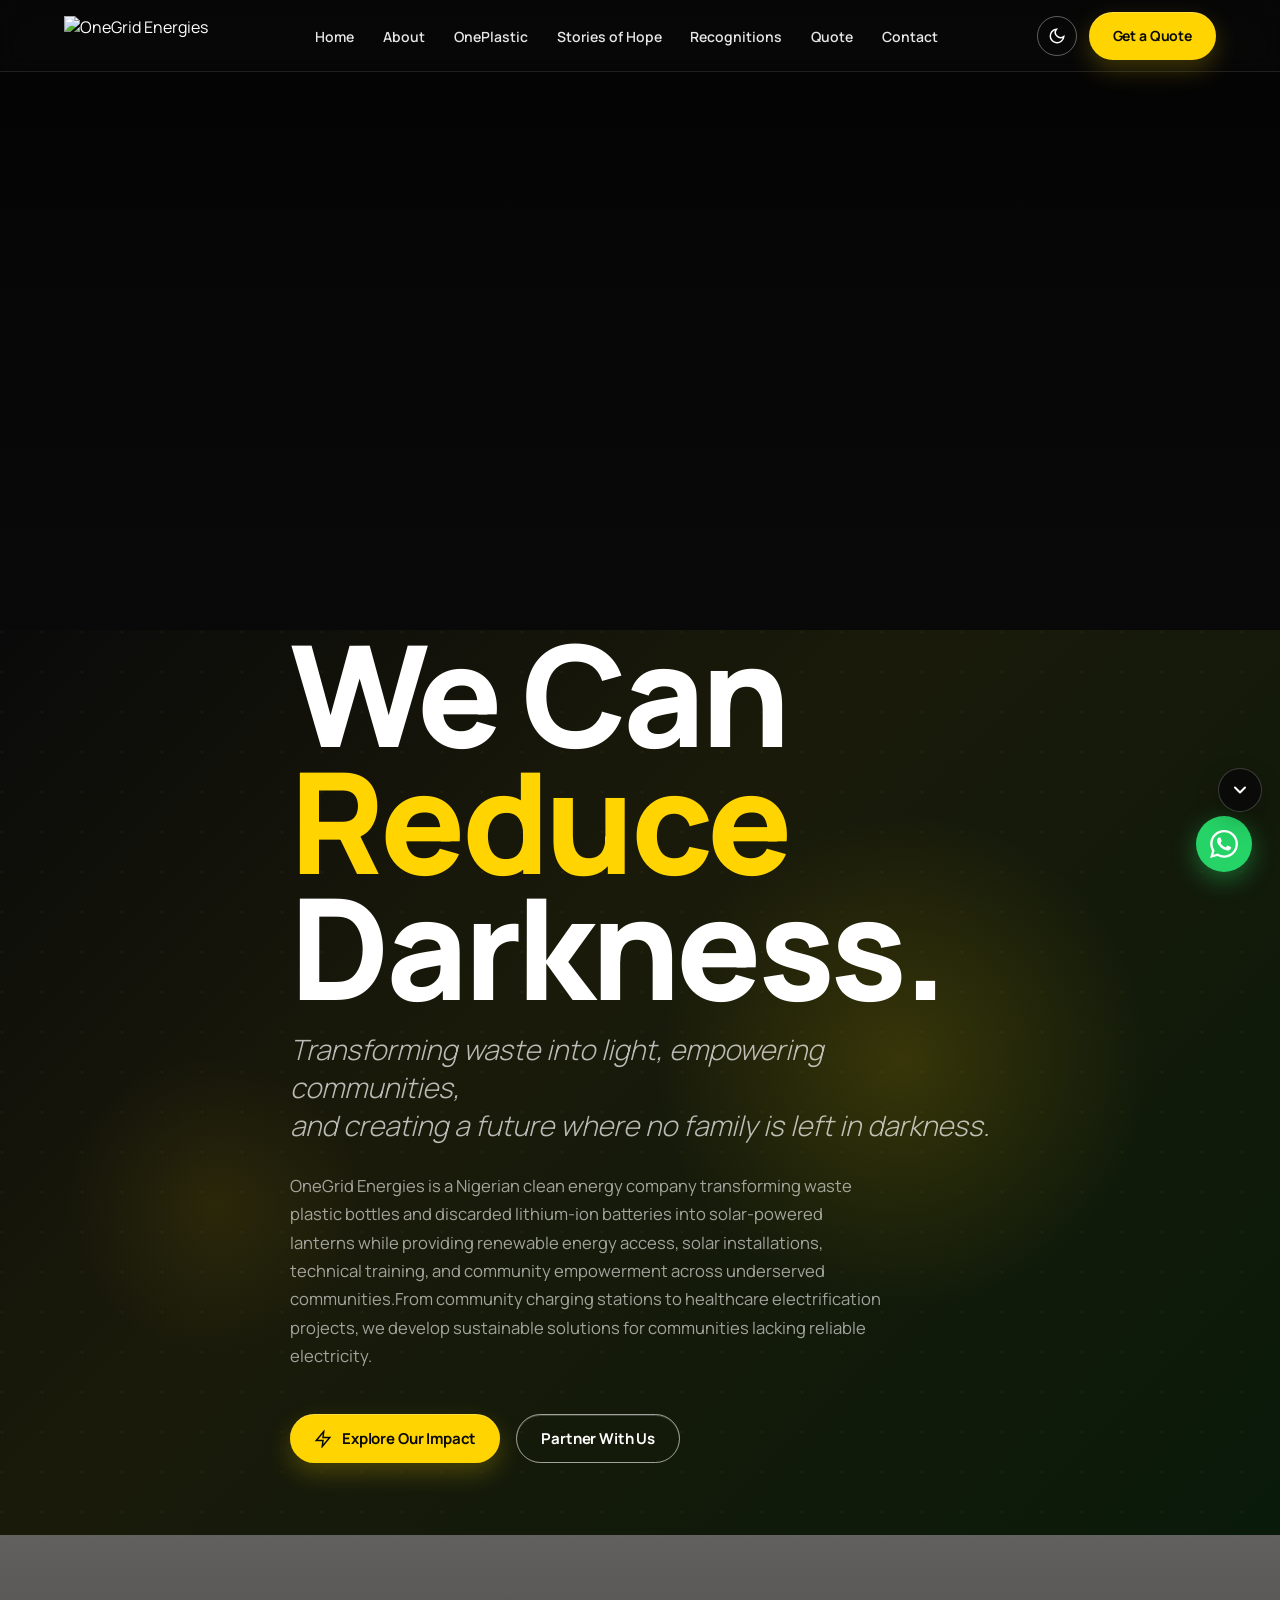
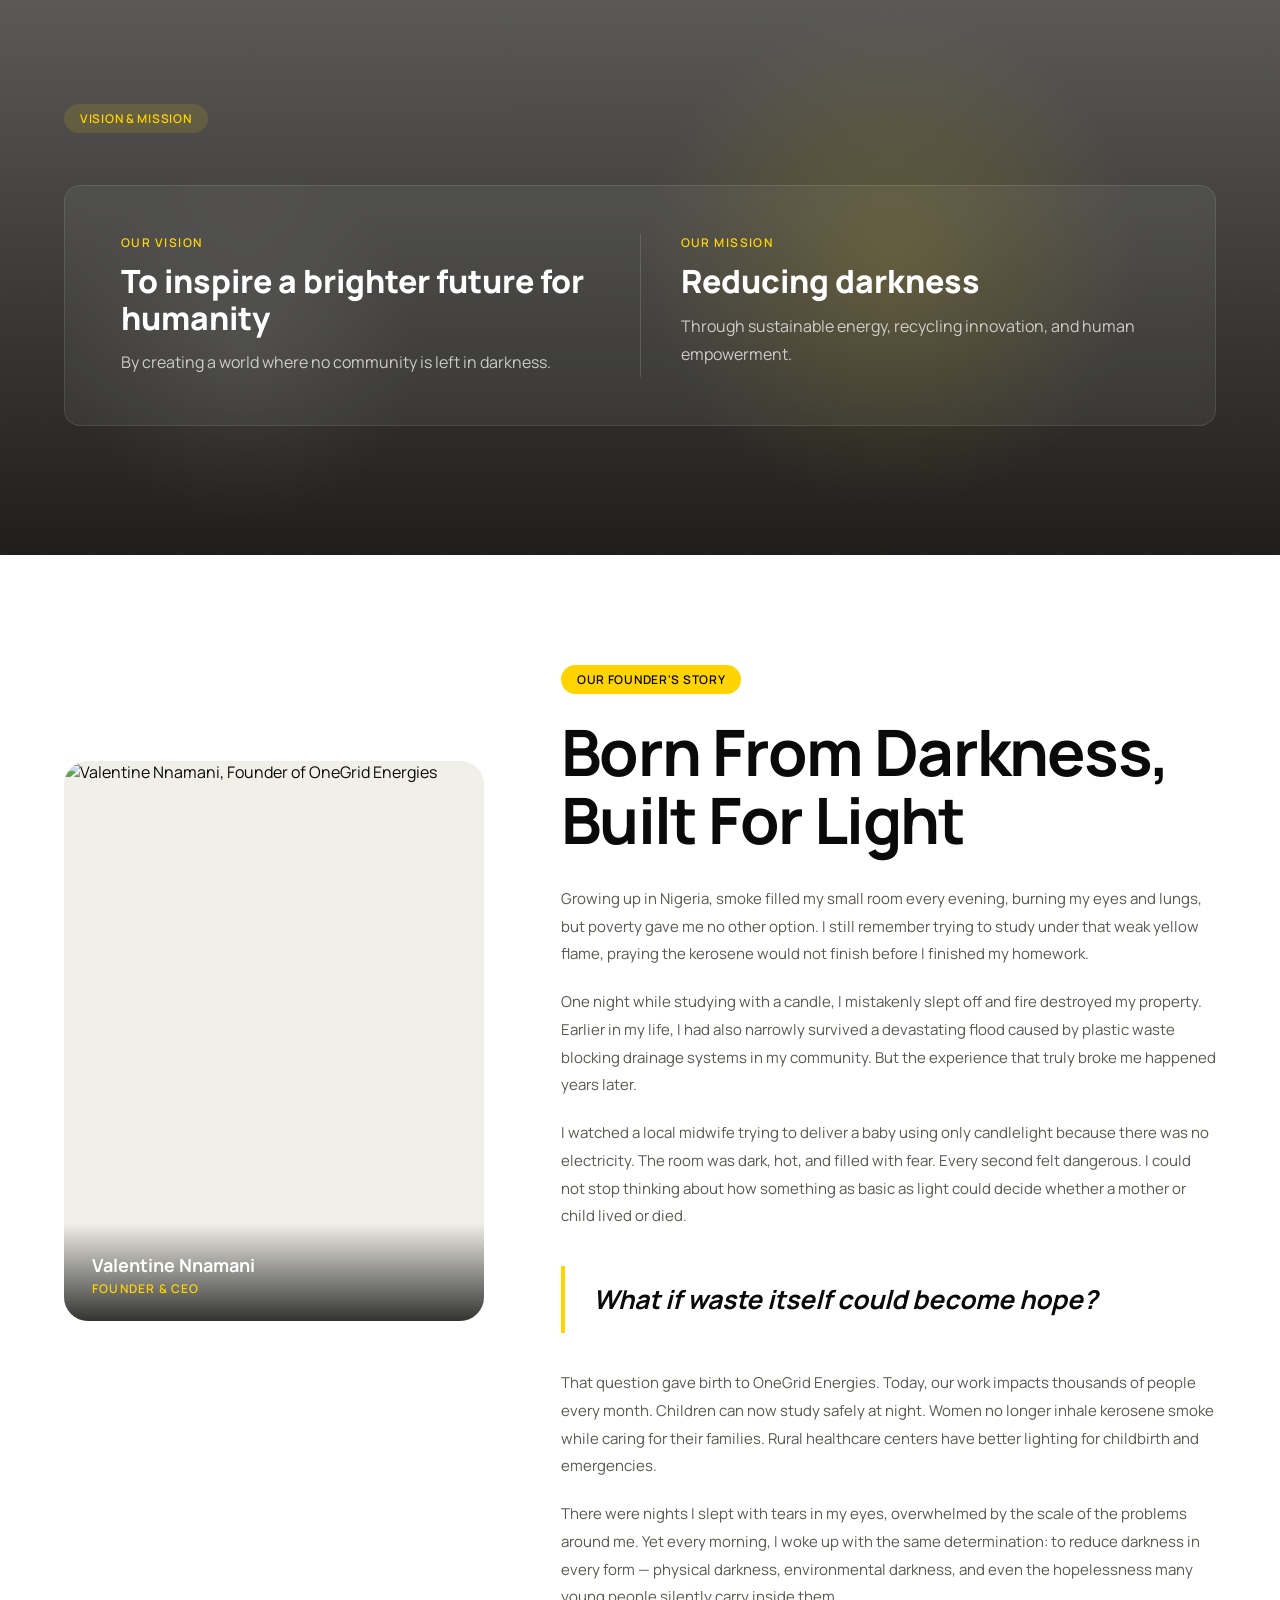
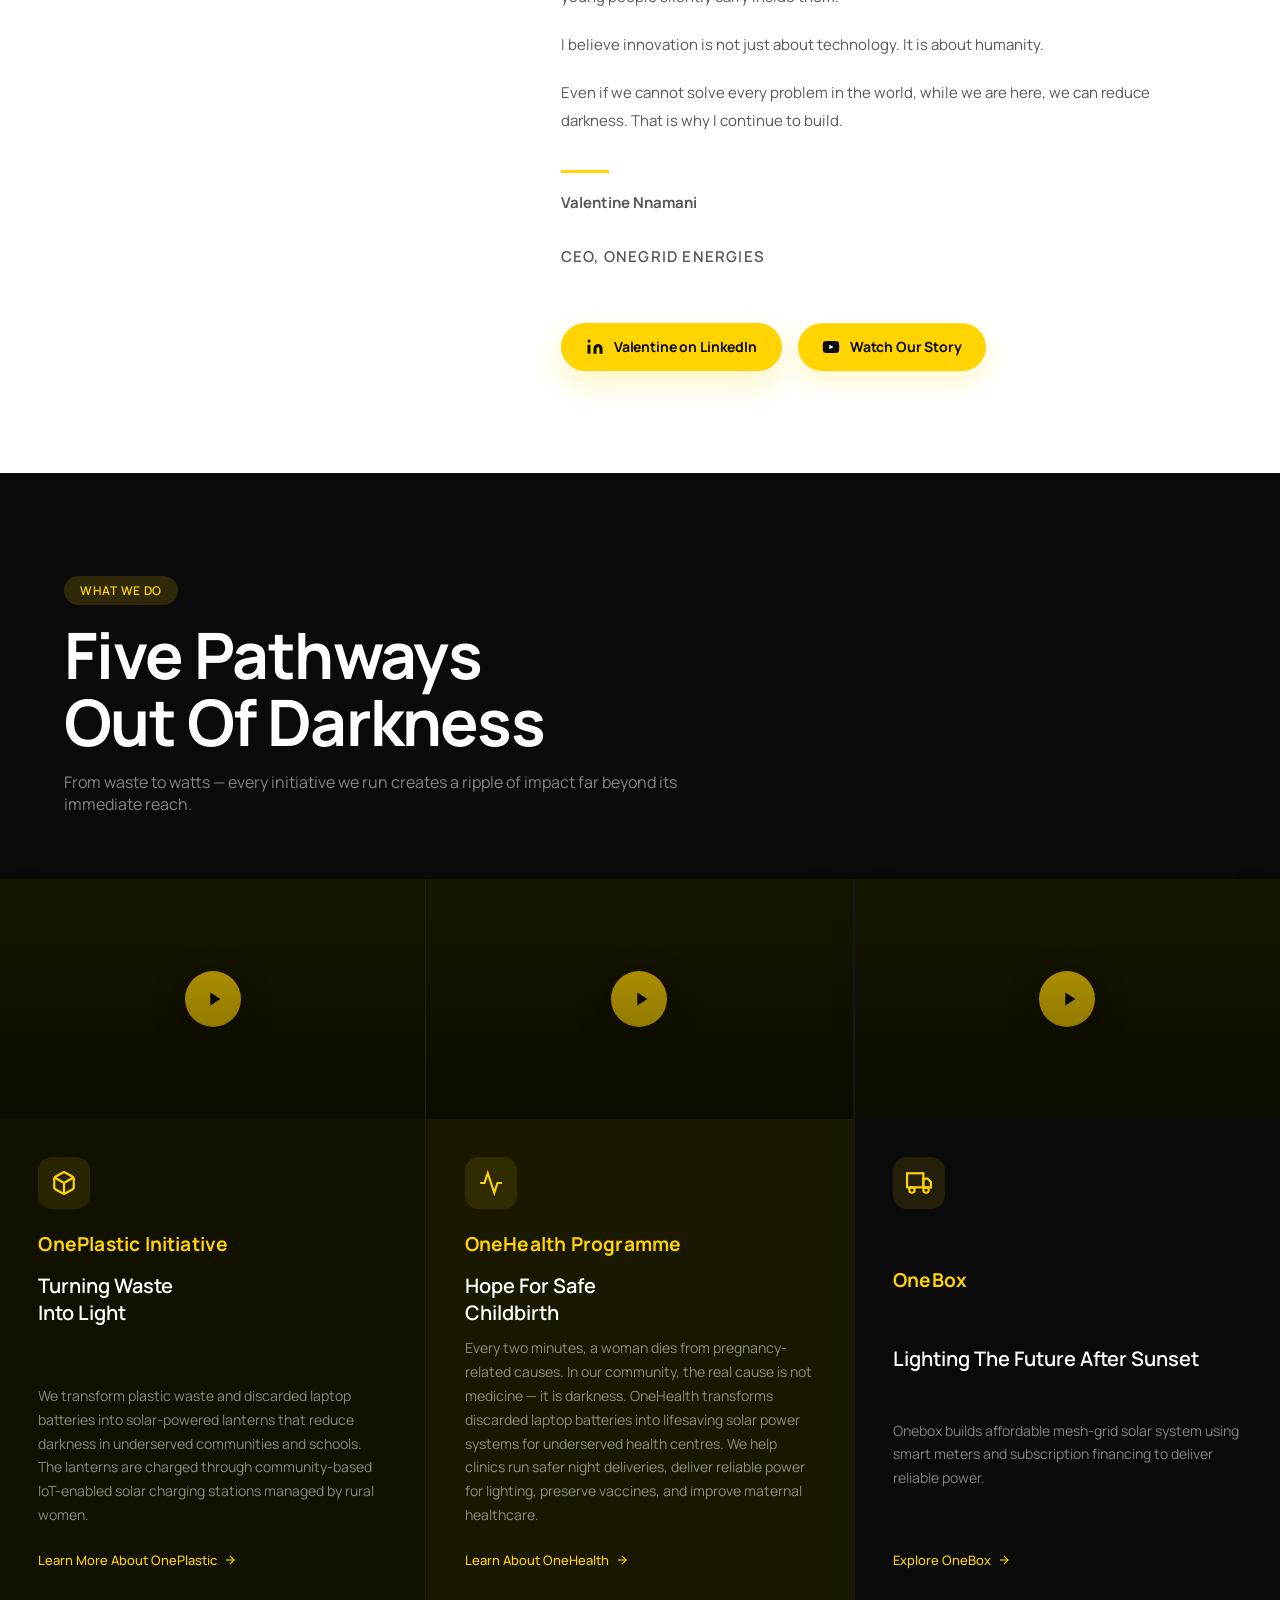
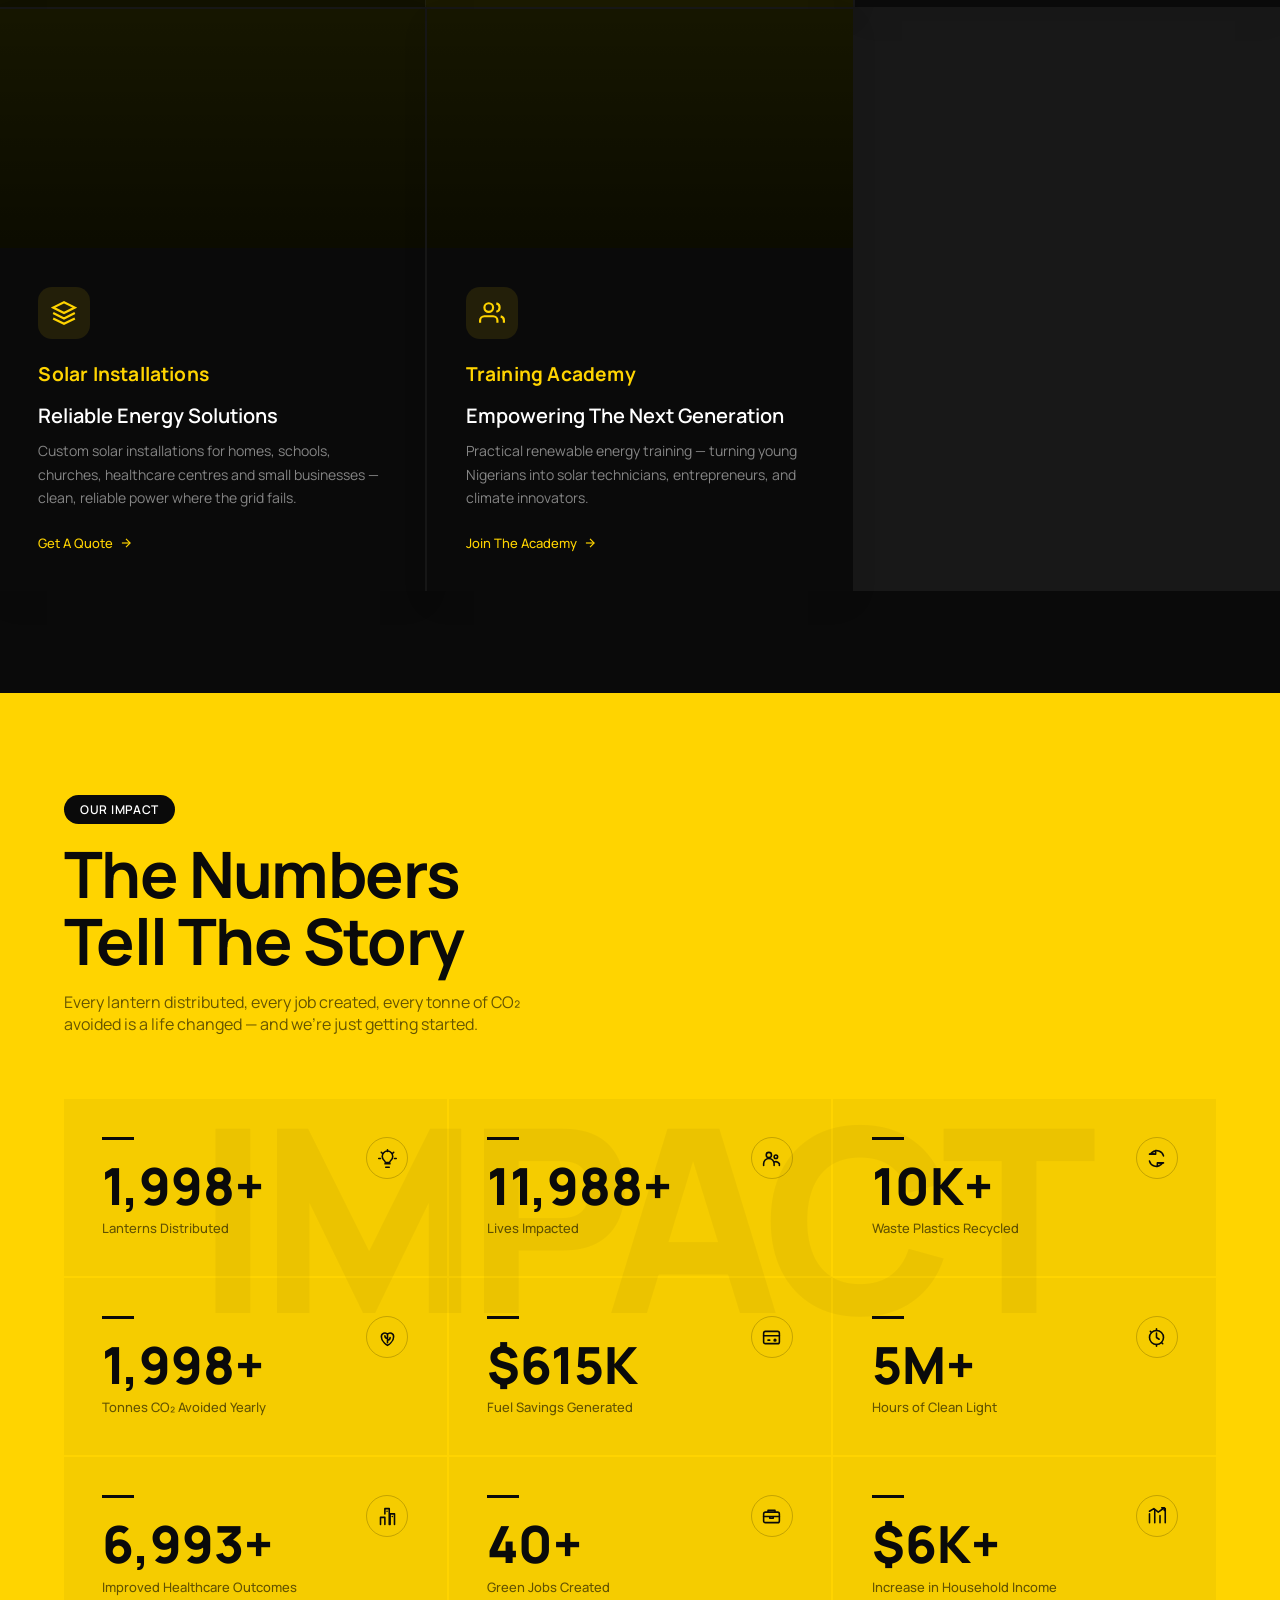
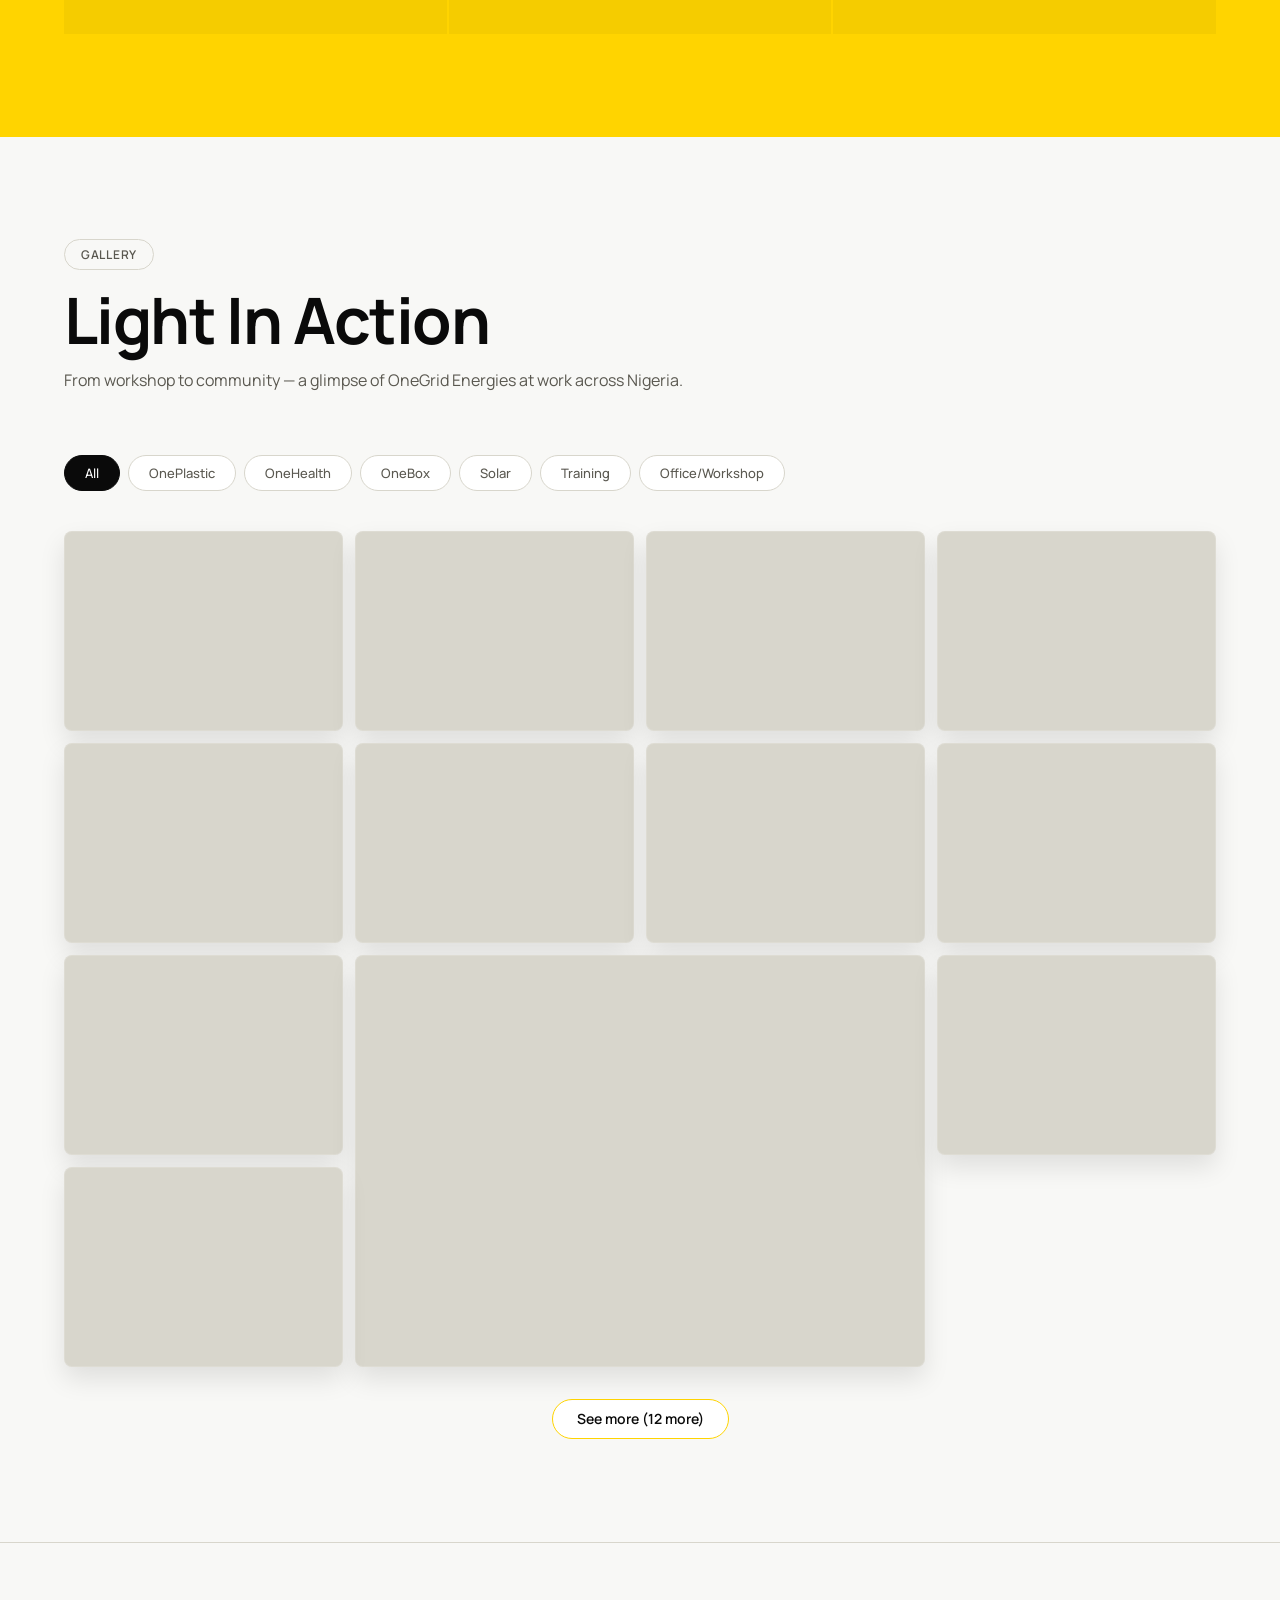
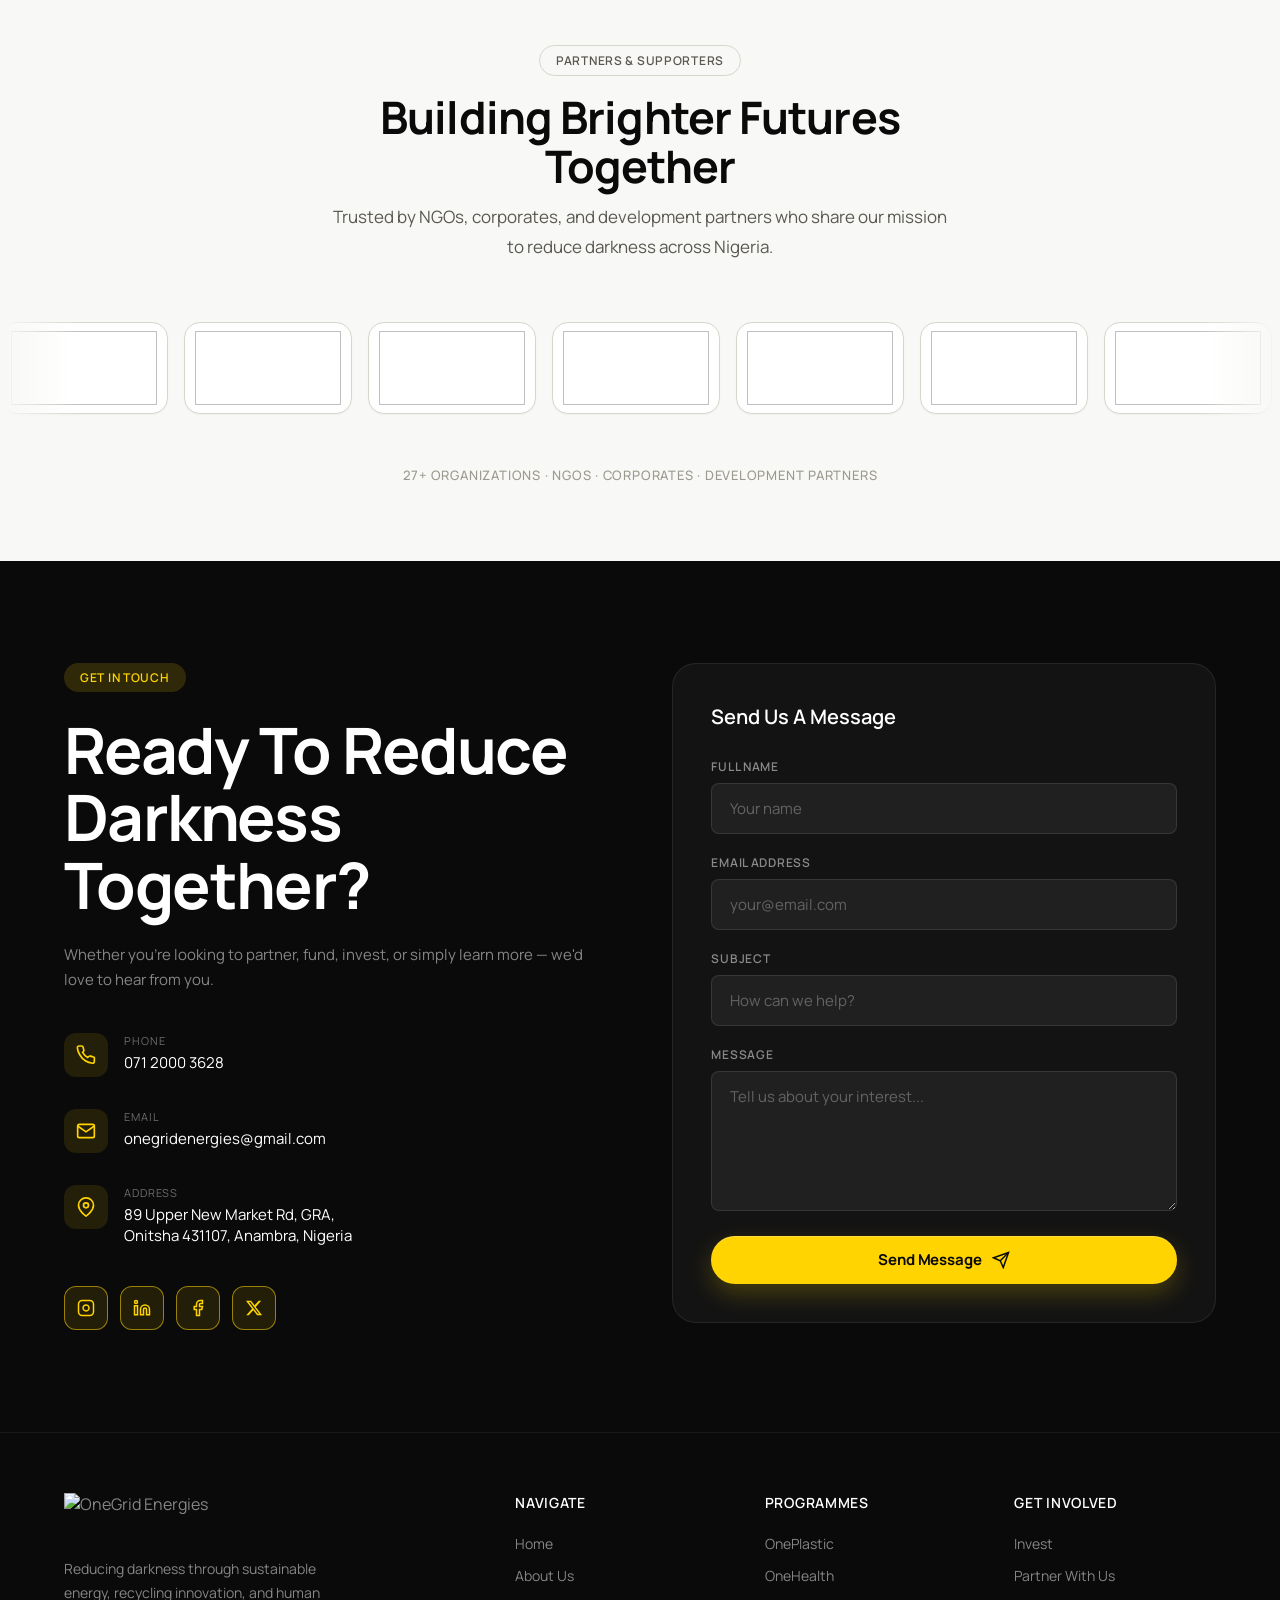
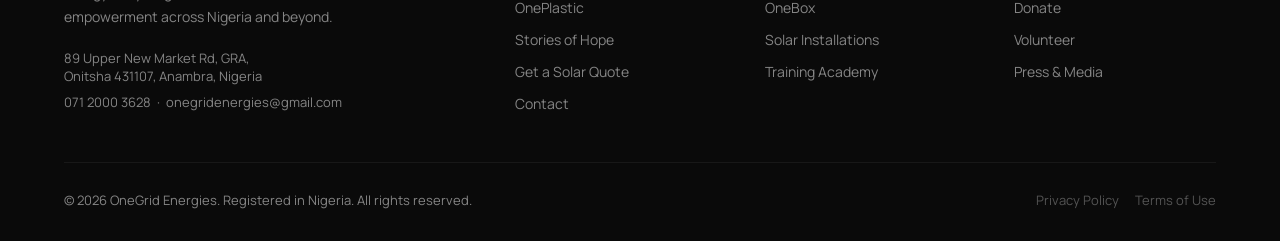
==== commit 0e2d9eef: "modified timer" ====
--- a/index.html
+++ b/index.html
@@ -64,7 +64,7 @@
     />
     <link rel="preconnect" href="https://img.youtube.com" crossorigin />
     <link rel="dns-prefetch" href="https://img.youtube.com" />
-    <link rel="stylesheet" href="/styles.6caa6a5e.css" />
+    <link rel="stylesheet" href="/styles.52262280.css" />
     <script type="application/ld+json">
       {
         "@context": "https://schema.org",
@@ -3771,12 +3771,7 @@
               confirmed after a site assessment.
             </p>
           </div>
-          <aside class="quote-daily-deadline" aria-labelledby="daily-deadline-title">
-            <div class="quote-daily-deadline__copy">
-              <span>Daily pricing deadline</span>
-              <h3 id="daily-deadline-title">Hurry — prices might change soon.</h3>
-              <p>Today’s plan prices reset in:</p>
-            </div>
+          <aside class="quote-daily-deadline" aria-label="Time remaining before today ends">
             <div class="quote-countdown" role="timer" aria-label="Time remaining before today ends">
               <div><strong data-countdown-hours>00</strong><small>Hours</small></div>
               <i aria-hidden="true">:</i>
--- a/styles.52262280.css
+++ b/styles.52262280.css
@@ -0,0 +1,2334 @@
+:root,
+[data-theme="light"] {
+  --yellow: #FFD400;
+  --yellow-dark: #E6BF00;
+  --yellow-light: #FFF8CC;
+  --black: #0A0A0A;
+  --white: #FFFFFF;
+  --gray-50: #F8F8F6;
+  --gray-100: #F0EFE8;
+  --gray-200: #D8D6CC;
+  --gray-400: #9C9A8E;
+  --gray-600: #5A5850;
+  --gray-800: #2C2B26;
+  --bg-body: #FFFFFF;
+  --bg-surface: #F8F8F6;
+  --bg-surface-alt: #F0EFE8;
+  --bg-card: #FFFFFF;
+  --text-primary: #0A0A0A;
+  --text-secondary: #5A5850;
+  --text-muted: #9C9A8E;
+  --border-color: #D8D6CC;
+  --nav-scrolled-bg: rgba(255, 255, 255, 0.96);
+  /* Manrope gives the site a clear, contemporary and highly legible voice. */
+  --font-display: 'Manrope', 'Avenir Next', 'Segoe UI', sans-serif;
+  --font-body: 'Manrope', 'Avenir Next', 'Segoe UI', sans-serif;
+  --nav-h: 72px;
+  --section-pad: clamp(60px, 8vw, 120px);
+  --radius-sm: 8px;
+  --radius-md: 16px;
+  --radius-lg: 24px;
+  --radius-xl: 40px;
+  --transition: cubic-bezier(0.25, 0.46, 0.45, 0.94);
+}
+
+[data-theme="dark"] {
+  --bg-body: #0A0A0A;
+  --bg-surface: #111111;
+  --bg-surface-alt: #1A1A1A;
+  --bg-card: #141414;
+  --text-primary: #F5F5F0;
+  --text-secondary: rgba(255, 255, 255, 0.65);
+  --text-muted: rgba(255, 255, 255, 0.45);
+  --border-color: #2C2B26;
+  --gray-50: #111111;
+  --gray-100: #1A1A1A;
+  --gray-200: #333330;
+  --gray-600: rgba(255, 255, 255, 0.65);
+  --gray-400: rgba(255, 255, 255, 0.45);
+  --nav-scrolled-bg: rgba(10, 10, 10, 0.96);
+}
+
+*, *::before, *::after { box-sizing: border-box; margin: 0; padding: 0; }
+
+html { scroll-behavior: smooth; font-size: 16px; }
+
+body {
+  font-family: var(--font-body);
+  background: var(--bg-body);
+  color: var(--text-primary);
+  overflow-x: hidden;
+  -webkit-font-smoothing: antialiased;
+  -moz-osx-font-smoothing: grayscale;
+  transition: background 0.3s ease, color 0.3s ease;
+}
+
+.page-scroll-control {
+  position: fixed;
+  right: 18px;
+  bottom: 88px;
+  z-index: 998;
+  display: grid;
+  gap: 8px;
+}
+.page-scroll-control button {
+  display: grid;
+  width: 44px;
+  height: 44px;
+  place-items: center;
+  padding: 0;
+  border: 1px solid rgba(255,255,255,0.2);
+  border-radius: 50%;
+  background: rgba(10,10,10,0.88);
+  box-shadow: 0 10px 26px rgba(0,0,0,0.22);
+  color: #fff;
+  cursor: pointer;
+  transition: transform 0.2s var(--transition), background 0.2s var(--transition), color 0.2s var(--transition);
+}
+.page-scroll-control button:hover,
+.page-scroll-control button:focus-visible {
+  background: var(--yellow);
+  color: var(--black);
+  transform: translateY(-2px);
+}
+.page-scroll-control button:active { transform: scale(0.94); }
+.page-scroll-control button[hidden] { display: none; }
+.page-scroll-control svg {
+  width: 20px;
+  height: 20px;
+  fill: none;
+  stroke: currentColor;
+  stroke-linecap: round;
+  stroke-linejoin: round;
+  stroke-width: 2.5;
+}
+
+/* ──────────────────── INTRO VIDEO ──────────────────── */
+.intro-video {
+  position: relative;
+  min-height: 70vh;
+  display: flex;
+  align-items: center;
+  justify-content: center;
+  overflow: hidden;
+  background: #000;
+}
+
+.intro-video__wrapper {
+  position: absolute;
+  inset: 0;
+  overflow: hidden;
+}
+
+.intro-video__media {
+  width: 100%;
+  height: 100%;
+  object-fit: cover;
+  opacity: 0.9;
+}
+
+.intro-video__overlay {
+  position: absolute;
+  inset: 0;
+  background: linear-gradient(180deg, rgba(10,10,10,0.35) 0%, rgba(10,10,10,0.85) 85%);
+}
+
+.intro-video__content {
+  position: relative;
+  z-index: 2;
+  max-width: 900px;
+  text-align: center;
+  padding: 0 24px;
+}
+
+.intro-video__title {
+  color: white;
+  font-size: clamp(42px, 5vw, 72px);
+  line-height: 1.05;
+  letter-spacing: -0.03em;
+  margin: 0 0 20px;
+  font-family: var(--font-display);
+  font-weight: 800;
+}
+
+.intro-video__subtitle {
+  color: rgba(255,255,255,0.8);
+  max-width: 740px;
+  margin: 0 auto 28px;
+  font-size: clamp(16px, 1.3vw, 20px);
+  line-height: 1.7;
+}
+
+/* ──────────────────── TYPOGRAPHY ──────────────────── */
+.display-xl {
+  font-family: var(--font-display);
+  font-size: clamp(52px, 8vw, 110px);
+  font-weight: 800;
+  line-height: 0.95;
+  letter-spacing: -0.03em;
+}
+.display-lg {
+  font-family: var(--font-display);
+  font-size: clamp(38px, 5vw, 72px);
+  font-weight: 700;
+  line-height: 1.05;
+  letter-spacing: -0.025em;
+}
+.display-md {
+  font-family: var(--font-display);
+  font-size: clamp(28px, 3.5vw, 48px);
+  font-weight: 700;
+  line-height: 1.1;
+  letter-spacing: -0.02em;
+}
+.text-xl { font-size: clamp(18px, 2vw, 24px); line-height: 1.55; font-weight: 300; }
+.text-lg { font-size: clamp(16px, 1.5vw, 20px); line-height: 1.6; }
+.text-base { font-size: 16px; line-height: 1.7; }
+.text-sm { font-size: 14px; line-height: 1.6; }
+.text-xs { font-size: 12px; letter-spacing: 0.08em; text-transform: uppercase; font-weight: 600; }
+.italic { font-style: italic; }
+.font-light { font-weight: 300; }
+.muted { color: var(--text-secondary); }
+
+/* ──────────────────── LAYOUT ──────────────────── */
+.container {
+  max-width: 1280px;
+  margin: 0 auto;
+  padding: 0 clamp(20px, 5vw, 64px);
+}
+.container-sm { max-width: 860px; margin: 0 auto; padding: 0 clamp(20px, 5vw, 64px); }
+.section { padding: var(--section-pad) 0; }
+.grid-2 > *, .grid-3 > *, .grid-4 > *, .services-grid > *, .impact-grid > *, .gallery-grid > * { min-width: 0; }
+.grid-2 { display: grid; grid-template-columns: 1fr 1fr; gap: clamp(32px, 5vw, 80px); align-items: center; }
+.story-section .grid-2 { align-items: start; }
+.grid-3 { display: grid; grid-template-columns: repeat(3, 1fr); gap: 24px; }
+.grid-4 { display: grid; grid-template-columns: repeat(4, 1fr); gap: 24px; }
+.flex-center { display: flex; align-items: center; justify-content: center; }
+.flex-between { display: flex; align-items: center; justify-content: space-between; }
+
+/* ──────────────────── BUTTONS ──────────────────── */
+.btn {
+  display: inline-flex; align-items: center; gap: 10px;
+  padding: 14px 28px; border-radius: 100px;
+  font-family: var(--font-body); font-size: 15px; font-weight: 500;
+  cursor: pointer; border: none; text-decoration: none;
+  transition: all 0.25s var(--transition);
+  white-space: nowrap;
+}
+.btn-primary { background: var(--yellow); color: var(--black); }
+.btn-primary:hover { background: var(--yellow-dark); transform: translateY(-2px); box-shadow: 0 8px 24px rgba(255,212,0,0.35); }
+.btn-outline { background: transparent; color: var(--black); border: 1.5px solid var(--black); }
+.btn-outline:hover { background: var(--black); color: var(--white); transform: translateY(-2px); }
+.btn-outline-white { background: transparent; color: var(--white); border: 1.5px solid rgba(255,255,255,0.6); }
+.btn-outline-white:hover { background: var(--white); color: var(--black); }
+.btn-sm { padding: 10px 20px; font-size: 14px; }
+.btn svg { width: 18px; height: 18px; flex-shrink: 0; }
+
+/* ──────────────────── TAGS ──────────────────── */
+.tag {
+  display: inline-block; padding: 6px 16px;
+  border-radius: 100px; font-size: 12px; font-weight: 600;
+  letter-spacing: 0.06em; text-transform: uppercase;
+}
+.tag-yellow { background: var(--yellow); color: var(--black); }
+.tag-black { background: var(--black); color: var(--white); }
+.tag-outline { border: 1px solid var(--gray-200); color: var(--gray-600); }
+
+/* ──────────────────── NAVIGATION ──────────────────── */
+#nav {
+  position: fixed; top: 0; left: 0; right: 0; z-index: 1000;
+  height: var(--nav-h);
+  transition: background 0.4s, box-shadow 0.4s;
+}
+#nav.scrolled {
+  background: var(--nav-scrolled-bg);
+  backdrop-filter: blur(16px);
+  box-shadow: 0 1px 0 rgba(0,0,0,0.08);
+}
+#nav.dark-mode {
+  background: rgba(10, 10, 10, 0.68);
+  backdrop-filter: blur(12px);
+  color: white;
+}
+#nav.dark-mode .nav-logo { color: white; }
+#nav.dark-mode .nav-link { color: rgba(255,255,255,0.9); }
+#nav.dark-mode .nav-link:hover,
+#nav.dark-mode .nav-link.active { color: var(--yellow); }
+#nav.dark-mode .btn-outline { border-color: rgba(255,255,255,0.65); color: white; }
+#nav.dark-mode .btn-outline:hover { background: white; color: var(--black); }
+#nav.dark-mode.scrolled {
+  color: var(--text-primary);
+  background: var(--nav-scrolled-bg);
+}
+#nav.dark-mode.scrolled .nav-logo { color: var(--text-primary); }
+#nav.dark-mode.scrolled .nav-link { color: var(--text-secondary); }
+#nav.dark-mode.scrolled .nav-link:hover,
+#nav.dark-mode.scrolled .nav-link.active { color: var(--yellow-dark); }
+#nav.dark-mode.scrolled .btn-outline { border-color: var(--text-primary); color: var(--text-primary); }
+#nav.dark-mode.scrolled .theme-toggle { border-color: var(--border-color); color: var(--text-primary); }
+.nav-inner { height: 100%; display: flex; align-items: center; justify-content: space-between; }
+.nav-logo {
+  text-decoration: none;
+  color: inherit;
+  display: flex;
+  align-items: center;
+  flex-shrink: 0;
+}
+
+.nav-logo-img {
+  display: block;
+  height: 40px;
+  width: auto;
+  max-width: min(168px, 42vw);
+  object-fit: contain;
+  filter: brightness(0);
+  transition: filter 0.3s ease;
+}
+
+#nav.dark-mode:not(.scrolled) .nav-logo-img,
+[data-theme="dark"] #nav.scrolled .nav-logo-img {
+  filter: none;
+}
+
+.footer-logo-img {
+  display: block;
+  height: 44px;
+  width: auto;
+  max-width: 180px;
+  object-fit: contain;
+}
+.nav-links { display: flex; align-items: center; gap: 36px; list-style: none; }
+.nav-link {
+  text-decoration: none; font-size: 15px; font-weight: 400;
+  color: var(--gray-600); transition: color 0.2s;
+}
+.nav-link:hover, .nav-link.active { color: var(--black); }
+.nav-link.active { font-weight: 500; }
+.nav-actions { display: flex; gap: 12px; align-items: center; }
+
+/* Theme toggle */
+.theme-toggle {
+  display: flex;
+  align-items: center;
+  justify-content: center;
+  width: 40px;
+  height: 40px;
+  border-radius: 50%;
+  border: 1.5px solid var(--gray-200);
+  background: transparent;
+  color: inherit;
+  cursor: pointer;
+  transition: background 0.2s, border-color 0.2s, transform 0.2s;
+  flex-shrink: 0;
+}
+.theme-toggle:hover {
+  background: var(--gray-50);
+  transform: scale(1.05);
+}
+.theme-toggle svg {
+  width: 18px;
+  height: 18px;
+}
+.theme-toggle .icon-sun { display: none; }
+.theme-toggle .icon-moon { display: block; }
+[data-theme="dark"] .theme-toggle .icon-sun { display: block; }
+[data-theme="dark"] .theme-toggle .icon-moon { display: none; }
+#nav.dark-mode:not(.scrolled) .theme-toggle {
+  border-color: rgba(255, 255, 255, 0.35);
+  color: white;
+}
+#nav.dark-mode:not(.scrolled) .theme-toggle:hover {
+  background: rgba(255, 255, 255, 0.1);
+}
+
+.hamburger { display: none; cursor: pointer; background: none; border: none; padding: 8px; color: inherit; }
+.hamburger span { display: block; width: 24px; height: 2px; background: currentColor; margin: 5px 0; transition: all 0.3s; }
+
+/* ──────────────────── MOBILE NAV ──────────────────── */
+.mobile-nav {
+  display: none; position: fixed; top: var(--nav-h); left: 0; right: 0;
+  background: var(--bg-body); z-index: 999;
+  border-top: 1px solid var(--border-color);
+  box-shadow: 0 16px 40px rgba(0,0,0,0.12);
+  padding: 24px;
+}
+.mobile-nav.open { display: block; }
+.mobile-nav a {
+  display: block; padding: 14px 0;
+  border-bottom: 1px solid var(--border-color);
+  text-decoration: none; color: var(--text-primary);
+  font-size: 18px; font-weight: 400;
+}
+.mobile-nav-theme {
+  display: flex;
+  align-items: center;
+  justify-content: space-between;
+  padding: 14px 0;
+  border-bottom: 1px solid var(--border-color);
+  font-size: 16px;
+  color: var(--text-primary);
+}
+
+/* ──────────────────── PAGES ──────────────────── */
+.page { display: none; }
+.page.active { display: block; }
+
+/* ──────────────────── HERO ──────────────────── */
+.hero {
+  min-height: 100vh; position: relative;
+  display: flex; align-items: flex-end;
+  overflow: hidden; background: var(--black);
+  padding-bottom: clamp(60px, 8vh, 100px);
+}
+.hero-bg {
+  position: absolute; inset: 0;
+  background: linear-gradient(135deg, #0A0A0A 0%, #1A1A0A 40%, #0A1A0A 100%);
+}
+.hero-pattern {
+  position: absolute; inset: 0; opacity: 0.06;
+  background-image: radial-gradient(circle at 2px 2px, var(--yellow) 1px, transparent 0);
+  background-size: 40px 40px;
+}
+.hero-glow {
+  position: absolute; top: 20%; right: 10%;
+  width: 500px; height: 500px;
+  background: radial-gradient(circle, rgba(255,212,0,0.15) 0%, transparent 70%);
+  border-radius: 50%;
+  animation: pulse 4s ease-in-out infinite;
+}
+.hero-glow-2 {
+  position: absolute; bottom: 20%; left: 5%;
+  width: 300px; height: 300px;
+  background: radial-gradient(circle, rgba(255,212,0,0.08) 0%, transparent 70%);
+  border-radius: 50%;
+  animation: pulse 6s ease-in-out infinite reverse;
+}
+@keyframes pulse {
+  0%, 100% { transform: scale(1); opacity: 1; }
+  50% { transform: scale(1.15); opacity: 0.7; }
+}
+.hero-content { position: relative; z-index: 2; color: white; }
+.hero-eyebrow {
+  display: flex; align-items: center; gap: 12px;
+  margin-bottom: 32px; opacity: 0;
+  animation: fadeUp 0.8s 0.2s var(--transition) forwards;
+}
+.hero-eyebrow-line { width: 40px; height: 1px; background: var(--yellow); }
+.hero-headline {
+  color: white;
+  /* Deliberately larger than the shared display treatment to anchor the home hero. */
+  font-size: clamp(64px, 11vw, 160px);
+  line-height: 0.9;
+  margin-bottom: 20px;
+  opacity: 0; animation: fadeUp 0.9s 0.4s var(--transition) forwards;
+}
+.hero-headline .yellow { color: var(--yellow); }
+.hero-subheadline {
+  font-family: var(--font-display); font-style: italic;
+  font-size: clamp(18px, 2.5vw, 28px); font-weight: 300;
+  color: rgba(255,255,255,0.7); margin-bottom: 28px;
+  max-width: 700px;
+  opacity: 0; animation: fadeUp 0.9s 0.55s var(--transition) forwards;
+}
+.hero-body {
+  max-width: 600px; color: rgba(255,255,255,0.6);
+  font-size: clamp(15px, 1.3vw, 17px); line-height: 1.7;
+  margin-bottom: 44px;
+  opacity: 0; animation: fadeUp 0.9s 0.7s var(--transition) forwards;
+}
+.hero-actions {
+  display: flex; gap: 16px; flex-wrap: wrap;
+  opacity: 0; animation: fadeUp 0.9s 0.85s var(--transition) forwards;
+}
+.hero-stats {
+  position: absolute; bottom: 0; right: 0;
+  display: flex; gap: 0;
+  opacity: 0; animation: fadeUp 0.9s 1s var(--transition) forwards;
+}
+.hero-stat {
+  padding: 28px 36px;
+  border-left: 1px solid rgba(255,255,255,0.1);
+  border-top: 1px solid rgba(255,255,255,0.1);
+}
+.hero-stat-num {
+  font-family: var(--font-display); font-weight: 800;
+  font-size: clamp(28px, 3.5vw, 44px);
+  color: var(--yellow); line-height: 1;
+}
+.hero-stat-label {
+  font-size: 12px; color: rgba(255,255,255,0.5);
+  margin-top: 6px; letter-spacing: 0.05em; text-transform: uppercase;
+}
+@keyframes fadeUp { from { opacity: 0; transform: translateY(24px); } to { opacity: 1; transform: translateY(0); } }
+
+/* ──────────────────── SECTION HEADERS ──────────────────── */
+.section-header { margin-bottom: clamp(40px, 5vw, 72px); }
+.section-header.center { text-align: center; }
+.section-tag { margin-bottom: 16px; }
+.section-title { margin-bottom: 20px; }
+.section-subtitle { color: var(--gray-600); max-width: 600px; }
+.section-header.center .section-subtitle { margin: 0 auto; }
+
+/* ──────────────────── VISION / MISSION ──────────────────── */
+.vision-section {
+  position: relative;
+  overflow: hidden;
+  min-height: 620px;
+  padding: clamp(80px, 10vw, 120px) 0 80px;
+  display: flex;
+  align-items: center;
+}
+.vision-bg {
+  position: absolute;
+  inset: 0;
+  background-size: cover;
+  background: linear-gradient(180deg, rgba(12,11,8,0.65), rgba(12,11,8,0.92)), #14120e;
+}
+.vision-pattern {
+  position: absolute;
+  inset: 0;
+  opacity: 0.08;
+  background-image: radial-gradient(circle at 2px 2px, rgba(255,212,0,0.25) 1px, transparent 0);
+  background-size: 44px 44px;
+}
+.vision-glow {
+  position: absolute;
+  top: 10%;
+  right: 10%;
+  width: 520px;
+  height: 520px;
+  background: radial-gradient(circle, rgba(255,212,0,0.15) 0%, transparent 68%);
+  border-radius: 50%;
+}
+.vision-glow-2 {
+  position: absolute;
+  bottom: 5%;
+  left: 5%;
+  width: 360px;
+  height: 360px;
+  background: radial-gradient(circle, rgba(255,255,255,0.08) 0%, transparent 70%);
+  border-radius: 50%;
+}
+.vision-content {
+  position: relative;
+  z-index: 2;
+}
+.vision-intro {
+  max-width: 780px;
+  margin-bottom: clamp(32px, 5vw, 52px);
+}
+.vision-intro .tag {
+  background: rgba(255,212,0,0.12);
+  color: var(--yellow);
+}
+
+/* Vision & Mission statements */
+.vision-statements-grid {
+  display: grid;
+  grid-template-columns: 1fr 1px 1fr;
+  gap: 0 2.5rem;
+  align-items: start;
+  background: rgba(255, 255, 255, 0.06);
+  backdrop-filter: blur(8px);
+  -webkit-backdrop-filter: blur(8px);
+  border: 1px solid rgba(255, 255, 255, 0.1);
+  border-radius: 16px;
+  padding: 3rem 3.5rem;
+  margin-top: 2.5rem;
+}
+
+.vision-divider {
+  width: 1px;
+  background: rgba(255, 255, 255, 0.15);
+  align-self: stretch;
+}
+
+.vision-statement {
+  display: flex;
+  flex-direction: column;
+  gap: 0.75rem;
+}
+
+.vision-statement-label {
+  font-size: 0.75rem;
+  font-weight: 600;
+  letter-spacing: 0.12em;
+  text-transform: uppercase;
+  color: var(--yellow);
+  margin: 0;
+}
+
+.vision-statement-title {
+  font-size: clamp(22px, 2.8vw, 32px);
+  font-weight: 800;
+  font-family: var(--font-display);
+  color: #ffffff;
+  margin: 0;
+  line-height: 1.15;
+}
+
+.vision-statement-desc {
+  font-size: 1rem;
+  color: rgba(255, 255, 255, 0.72);
+  line-height: 1.8;
+  margin: 0;
+}
+
+/* Header inside vision section (kept for compatibility) */
+.vision-header { display: none; }
+
+/* ──────────────────── STORY ──────────────────── */
+.story-section { overflow: hidden; }
+
+.story-founder-grid {
+  display: grid;
+  grid-template-columns: 420px 1fr;
+  gap: clamp(48px, 6vw, 96px);
+  align-items: start;
+}
+
+.story-founder-visual {
+  position: sticky;
+  top: calc(var(--nav-h) + 32px);
+}
+
+.story-founder-img-wrap {
+  position: relative;
+  border-radius: var(--radius-lg);
+  overflow: hidden;
+  aspect-ratio: 3/4;
+  background: var(--gray-100);
+}
+
+.story-founder-img-wrap img {
+  width: 100%;
+  height: 100%;
+  object-fit: cover;
+  object-position: center top;
+  display: block;
+  background: var(--gray-100);
+}
+
+.story-founder-badge {
+  position: absolute;
+  bottom: 0;
+  left: 0;
+  right: 0;
+  padding: 32px 28px 24px;
+  background: linear-gradient(to top, rgba(10,10,10,0.82) 0%, transparent 100%);
+  display: flex;
+  flex-direction: column;
+  gap: 4px;
+}
+
+.story-founder-badge-name {
+  font-family: var(--font-display);
+  font-weight: 700;
+  font-size: 18px;
+  color: #ffffff;
+  line-height: 1.2;
+}
+
+.story-founder-badge-title {
+  font-size: 12px;
+  font-weight: 600;
+  letter-spacing: 0.1em;
+  text-transform: uppercase;
+  color: var(--yellow);
+}
+
+.story-founder-content {
+  padding-top: 8px;
+}
+
+.story-founder-content p {
+  color: var(--text-secondary);
+  margin-bottom: 20px;
+  line-height: 1.85;
+  font-size: clamp(15px, 1.15vw, 17px);
+}
+
+.story-pullquote {
+  font-family: var(--font-display);
+  font-style: italic;
+  font-size: clamp(20px, 2.2vw, 26px);
+  font-weight: 700;
+  line-height: 1.35;
+  color: var(--text-primary);
+  border-left: 4px solid var(--yellow);
+  border-radius: 0;
+  padding: 16px 0 16px 28px;
+  margin: 36px 0;
+}
+
+.story-signature {
+  margin: 36px 0 32px;
+  display: flex;
+  flex-direction: column;
+  gap: 6px;
+}
+
+.story-signature-line {
+  width: 48px;
+  height: 3px;
+  background: var(--yellow);
+  margin-bottom: 10px;
+}
+
+.story-signature-name {
+  font-family: var(--font-display);
+  font-weight: 700;
+  font-size: 18px;
+  color: var(--text-primary);
+  margin: 0;
+  line-height: 1.2;
+}
+
+.story-signature-role {
+  font-size: 13px;
+  font-weight: 600;
+  letter-spacing: 0.08em;
+  text-transform: uppercase;
+  color: var(--gray-400);
+  margin: 0;
+}
+
+.story-links { display: flex; gap: 16px; align-items: center; margin-top: 0; flex-wrap: wrap; }
+.story-links .btn-outline {
+  background: var(--yellow);
+  color: var(--black);
+  border-color: var(--yellow);
+  box-shadow: 0 12px 32px rgba(255,212,0,0.25);
+}
+.story-links .btn-outline svg { color: var(--black); }
+.story-links .btn-outline:hover {
+  background: #f7d100;
+  color: var(--black);
+  transform: translateY(-1px);
+}
+
+/* ──────────────────── WHAT WE DO ──────────────────── */
+.services-section { background: var(--black); color: white; overflow: hidden; }
+.services-section .section-subtitle { color: rgba(255,255,255,0.5); }
+.services-grid {
+  display: grid;
+  grid-template-columns: repeat(3, 1fr);
+  gap: 2px;
+  background: rgba(255,255,255,0.06);
+}
+.service-card {
+  background: var(--black); padding: clamp(32px, 3vw, 48px);
+  transition: background 0.3s; position: relative;
+  overflow: hidden; cursor: default;
+}
+.service-card--media {
+  padding: 0;
+  display: flex;
+  flex-direction: column;
+}
+.service-card__media-trigger,
+.service-card__media-static {
+  position: relative;
+  display: block;
+  width: 100%;
+  border: 0;
+  padding: 0;
+  margin: 0;
+  background: none;
+  cursor: pointer;
+  flex-shrink: 0;
+}
+.service-card__media-static { cursor: default; pointer-events: none; }
+.service-card__thumb,
+.service-panel__thumb {
+  display: block;
+  width: 100%;
+  aspect-ratio: 16 / 9;
+  background-size: cover;
+  background-position: center;
+  background-color: #1a1a00;
+}
+.service-card__media-trigger::after,
+.service-card__media-static::after,
+.service-panel__media-trigger::after {
+  content: '';
+  position: absolute;
+  inset: 0;
+  background: linear-gradient(180deg, rgba(0,0,0,0.15) 0%, rgba(0,0,0,0.55) 100%);
+  pointer-events: none;
+}
+.service-card__play,
+.service-panel__play {
+  position: absolute;
+  left: 50%;
+  top: 50%;
+  transform: translate(-50%, -50%);
+  width: 56px;
+  height: 56px;
+  border-radius: 50%;
+  background: rgba(255, 212, 0, 0.95);
+  color: var(--black);
+  display: flex;
+  align-items: center;
+  justify-content: center;
+  box-shadow: 0 8px 32px rgba(0,0,0,0.35);
+  transition: transform 0.25s var(--transition), background 0.25s;
+  pointer-events: none;
+}
+.service-card__play svg,
+.service-panel__play svg { width: 22px; height: 22px; margin-left: 3px; }
+.service-card__media-trigger:hover .service-card__play,
+.service-panel__media-trigger:hover .service-panel__play {
+  transform: translate(-50%, -50%) scale(1.08);
+  background: var(--yellow);
+}
+.service-card__body,
+.service-panel__body {
+  padding: clamp(28px, 3vw, 40px);
+  flex: 1;
+  display: flex;
+  flex-direction: column;
+  justify-content: space-between;
+  position: relative;
+  z-index: 1;
+}
+.service-panel {
+  display: flex;
+  flex-direction: column;
+  min-height: 100%;
+  border-right: 1px solid rgba(255,255,255,0.06);
+  position: relative;
+  overflow: hidden;
+}
+.service-panel::after {
+  content: '';
+  position: absolute;
+  right: 0;
+  bottom: 0;
+  left: 0;
+  height: 2px;
+  background: var(--yellow);
+  transform: scaleX(0);
+  transform-origin: left;
+  transition: transform 0.4s var(--transition);
+}
+.service-panel:hover::after { transform: scaleX(1); }
+.service-panel--alt { background: rgba(255,212,0,0.04); }
+.service-panel:last-child { border-right: none; }
+.service-panel__media-trigger {
+  position: relative;
+  display: block;
+  width: 100%;
+  border: 0;
+  padding: 0;
+  margin: 0;
+  background: none;
+  cursor: pointer;
+  flex-shrink: 0;
+}
+.service-panel__title {
+  font-size: clamp(22px, 2.5vw, 32px);
+  color: white;
+  font-weight: 600;
+  margin-bottom: 10px;
+}
+.service-panel__desc {
+  margin-bottom: 24px;
+  font-size: 15px;
+  color: rgba(255,255,255,0.5);
+  line-height: 1.7;
+}
+.service-panel__link {
+  color: var(--yellow);
+  text-decoration: none;
+  font-size: 14px;
+  font-weight: 500;
+  display: inline-flex;
+  align-items: center;
+  gap: 6px;
+}
+.service-panel__link svg { width: 16px; height: 16px; transition: transform 0.2s; }
+.service-panel:hover .service-panel__link svg { transform: translateX(4px); }
+.service-icon--lg {
+  width: 64px;
+  height: 64px;
+  border-radius: 18px;
+  background: rgba(255,212,0,0.12);
+  margin-bottom: 28px;
+}
+.service-icon--lg svg {
+  width: 32px;
+  height: 32px;
+  color: var(--yellow);
+  transition: color 0.3s;
+}
+.service-panel:hover .service-icon {
+  background: var(--yellow);
+}
+.service-panel:hover .service-icon svg {
+  color: var(--black);
+}
+.service-video-modal {
+  position: fixed;
+  inset: 0;
+  z-index: 10000;
+  display: flex;
+  align-items: center;
+  justify-content: center;
+  padding: clamp(16px, 4vw, 40px);
+}
+.service-video-modal[hidden] { display: none !important; }
+.service-video-modal__backdrop {
+  position: absolute;
+  inset: 0;
+  background: rgba(0, 0, 0, 0.82);
+  backdrop-filter: blur(4px);
+}
+.service-video-modal__dialog {
+  position: relative;
+  width: min(960px, 100%);
+  z-index: 1;
+}
+.service-video-modal__close {
+  position: absolute;
+  top: -44px;
+  right: 0;
+  width: 40px;
+  height: 40px;
+  border: none;
+  border-radius: 50%;
+  background: rgba(255,255,255,0.12);
+  color: white;
+  font-size: 28px;
+  line-height: 1;
+  cursor: pointer;
+  transition: background 0.2s;
+}
+.service-video-modal__close:hover { background: rgba(255,255,255,0.22); }
+.service-video-modal__embed {
+  position: relative;
+  width: 100%;
+  aspect-ratio: 16 / 9;
+  background: #000;
+  border-radius: var(--radius-md);
+  overflow: hidden;
+  box-shadow: 0 24px 80px rgba(0,0,0,0.5);
+}
+.service-video-modal__embed iframe {
+  position: absolute;
+  inset: 0;
+  width: 100%;
+  height: 100%;
+  border: 0;
+}
+.visually-hidden {
+  position: absolute;
+  width: 1px;
+  height: 1px;
+  padding: 0;
+  margin: -1px;
+  overflow: hidden;
+  clip: rect(0, 0, 0, 0);
+  white-space: nowrap;
+  border: 0;
+}
+.service-card::after {
+  content: ''; position: absolute; bottom: 0; left: 0; right: 0;
+  height: 2px; background: var(--yellow);
+  transform: scaleX(0); transform-origin: left;
+  transition: transform 0.4s var(--transition);
+}
+.service-card:hover { background: #111100; }
+.service-card:hover::after { transform: scaleX(1); }
+.service-card:not(.services-featured):hover .service-icon { background: var(--yellow); }
+.service-card:not(.services-featured):hover .service-icon svg { color: var(--black); }
+.service-icon {
+  width: 52px; height: 52px; border-radius: 14px;
+  background: rgba(255,212,0,0.1);
+  display: flex; align-items: center; justify-content: center;
+  margin-bottom: 24px;
+  transition: background 0.3s;
+}
+.service-icon svg { width: 26px; height: 26px; color: var(--yellow); transition: color 0.3s; }
+.service-card h3 { color: white; font-size: 20px; font-weight: 600; margin-bottom: 10px; }
+.service-card .service-tagline { color: var(--yellow); font-size: clamp(18px, 1.5vw, 22px); font-weight: 700; letter-spacing: 0.01em; line-height: 1.2; margin-bottom: 16px; }
+.service-card p { color: rgba(255,255,255,0.5); font-size: 14px; line-height: 1.7; margin-bottom: 24px; }
+.service-card a { color: var(--yellow); text-decoration: none; font-size: 13px; font-weight: 500; display: flex; align-items: center; gap: 6px; }
+.service-card a svg { width: 14px; height: 14px; transition: transform 0.2s; }
+.service-card:hover a svg { transform: translateX(4px); }
+.services-featured {
+  grid-column: span 2; background: #111100;
+  display: grid; grid-template-columns: 1fr 1fr;
+  gap: 0;
+  padding: 0;
+}
+.services-featured::after { display: none; }
+
+/* ──────────────────── IMPACT ──────────────────── */
+.impact-section { background: var(--yellow); overflow: hidden; position: relative; }
+.impact-bg-text {
+  position: absolute; top: 50%; left: 50%;
+  transform: translate(-50%, -50%);
+  font-family: var(--font-display); font-weight: 800;
+  font-size: clamp(120px, 20vw, 280px);
+  color: rgba(0,0,0,0.04); white-space: nowrap;
+  pointer-events: none; user-select: none;
+  letter-spacing: -0.05em;
+}
+.impact-header { position: relative; }
+.impact-header .section-title { color: var(--black); }
+.impact-grid { display: grid; grid-template-columns: repeat(3, 1fr); gap: 2px; }
+.impact-card {
+  background: rgba(0,0,0,0.04); padding: clamp(28px, 3vw, 44px);
+  position: relative;
+}
+.impact-card:hover { background: rgba(0,0,0,0.08); }
+.impact-icon {
+  position: absolute;
+  top: clamp(24px, 3vw, 40px);
+  right: clamp(24px, 3vw, 40px);
+  display: grid;
+  width: 42px;
+  height: 42px;
+  place-items: center;
+  border: 1px solid rgba(0,0,0,0.2);
+  border-radius: 50%;
+  color: var(--black);
+}
+.impact-icon svg { width: 21px; height: 21px; fill: none; stroke: currentColor; stroke-linecap: round; stroke-linejoin: round; stroke-width: 1.8; }
+.impact-num {
+  font-family: var(--font-display); font-weight: 800;
+  font-size: clamp(32px, 4vw, 56px);
+  color: var(--black); line-height: 1; margin-bottom: 8px;
+}
+.impact-num .counter { display: inline; }
+.impact-label { font-size: 13px; font-weight: 500; color: rgba(0,0,0,0.6); line-height: 1.4; }
+.impact-divider { width: 32px; height: 3px; background: var(--black); margin-bottom: 20px; }
+
+/* ──────────────────── GALLERY ──────────────────── */
+.gallery-section { background: var(--bg-surface); }
+.gallery-filters { display: flex; gap: 8px; flex-wrap: wrap; margin-bottom: 40px; }
+.filter-btn {
+  padding: 8px 20px; border-radius: 100px;
+  border: 1.5px solid var(--border-color);
+  background: var(--bg-card); cursor: pointer;
+  font-size: 13px; font-weight: 500;
+  font-family: var(--font-body);
+  transition: all 0.2s; color: var(--text-secondary);
+}
+.filter-btn.active, .filter-btn:hover {
+  background: var(--black); border-color: var(--black); color: white;
+}
+.gallery-grid {
+  display: grid;
+  grid-template-columns: repeat(4, 1fr);
+  gap: 12px;
+  grid-auto-rows: 200px;
+}
+.gallery-item[hidden] { display: none !important; }
+.gallery-more { display: flex; justify-content: center; margin-top: 32px; }
+.gallery-more__button {
+  padding: 12px 24px;
+  border: 1.5px solid var(--yellow);
+  border-radius: 100px;
+  background: var(--bg-card);
+  color: var(--text-primary);
+  cursor: pointer;
+  font: 600 14px/1 var(--font-body);
+  transition: background 0.2s, color 0.2s, transform 0.2s;
+}
+.gallery-more__button:hover,
+.gallery-more__button:focus-visible {
+  background: var(--yellow);
+  border-color: var(--yellow);
+  color: var(--black);
+}
+.gallery-more__button:focus-visible { outline: 3px solid var(--yellow); outline-offset: 3px; }
+.gallery-more__button:active { transform: scale(0.98); }
+.gallery-item {
+  border-radius: var(--radius-sm); overflow: hidden;
+  cursor: pointer; position: relative;
+  background: var(--gray-200);
+  transition: transform 0.3s;
+  background-size: cover;
+  background-position: center;
+  content-visibility: auto;
+  contain-intrinsic-size: 200px;
+}
+.gallery-item.is-loading {
+  background: linear-gradient(145deg, var(--gray-100), var(--gray-200));
+}
+.gallery-item.is-loaded .gallery-item-inner { opacity: 0; }
+.gallery-item[data-image] { background-image: var(--gallery-bg-image); }
+.gallery-item:hover { transform: scale(1.02); }
+.gallery-item.wide { grid-column: span 2; }
+.gallery-item.tall { grid-row: span 2; }
+.gallery-item-inner {
+  width: 100%; height: 100%;
+  display: flex; align-items: center; justify-content: center;
+  background: linear-gradient(145deg, #e8e6dc, #d4d2c8);
+  font-size: clamp(32px, 4vw, 56px);
+  transition: transform 0.4s;
+}
+.gallery-item[data-image] .gallery-item-inner {
+  background: transparent;
+  font-size: 0;
+}
+.gallery-item:hover .gallery-item-inner { transform: scale(1.05); }
+.gallery-overlay {
+  position: absolute; inset: 0;
+  background: linear-gradient(to top, rgba(0,0,0,0.7) 0%, transparent 50%);
+  opacity: 0; transition: opacity 0.3s;
+  display: flex; align-items: flex-end; padding: 16px;
+}
+.gallery-item:hover .gallery-overlay { opacity: 1; }
+.gallery-item:focus-visible { outline: 3px solid var(--yellow); outline-offset: 3px; }
+.gallery-item:focus-visible .gallery-overlay { opacity: 1; }
+.gallery-overlay span { color: white; font-size: 13px; font-weight: 500; }
+.gallery-lightbox {
+  position: fixed;
+  inset: 0;
+  z-index: 10000;
+  display: flex;
+  align-items: center;
+  justify-content: center;
+  padding: clamp(24px, 5vw, 64px);
+}
+.gallery-lightbox[hidden] { display: none !important; }
+.gallery-lightbox__backdrop {
+  position: absolute;
+  inset: 0;
+  background: rgba(0,0,0,0.86);
+  backdrop-filter: blur(6px);
+}
+.gallery-lightbox__dialog {
+  position: relative;
+  z-index: 1;
+  max-width: min(1100px, 100%);
+  max-height: 100%;
+}
+.gallery-lightbox__image {
+  display: block;
+  max-width: 100%;
+  max-height: calc(100vh - 150px);
+  margin: 0 auto;
+  border-radius: var(--radius-md);
+  box-shadow: 0 24px 80px rgba(0,0,0,0.55);
+}
+.gallery-lightbox__caption {
+  margin-top: 14px;
+  color: white;
+  font-size: 14px;
+  font-weight: 600;
+  text-align: center;
+}
+.gallery-lightbox__notice {
+  display: flex;
+  align-items: center;
+  justify-content: center;
+  gap: 6px;
+  margin-top: 8px;
+  color: rgba(255,255,255,0.72);
+  font-size: 12px;
+  font-weight: 600;
+  text-align: center;
+}
+.gallery-lightbox__notice svg {
+  width: 16px;
+  height: 16px;
+  flex: 0 0 auto;
+  fill: none;
+  stroke: var(--yellow);
+  stroke-linecap: round;
+  stroke-linejoin: round;
+  stroke-width: 2;
+}
+.gallery-lightbox__close {
+  position: absolute;
+  top: -46px;
+  right: 0;
+  width: 40px;
+  height: 40px;
+  border: 0;
+  border-radius: 50%;
+  background: rgba(255,255,255,0.14);
+  color: white;
+  font-size: 28px;
+  line-height: 1;
+  cursor: pointer;
+}
+.gallery-lightbox__close:hover,
+.gallery-lightbox__close:focus-visible { background: var(--yellow); color: var(--black); }
+
+/* ──────────────────── PARTNERS ──────────────────── */
+.partners-section {
+  background: var(--bg-surface);
+  border-top: 1px solid var(--border-color);
+  overflow: hidden;
+  padding-bottom: clamp(48px, 6vw, 88px);
+}
+
+.partners-header {
+  text-align: center;
+  max-width: 620px;
+  margin: 0 auto clamp(36px, 5vw, 56px);
+}
+
+.partners-title {
+  margin: 16px 0 12px;
+  color: var(--text-primary);
+}
+
+.partners-subtitle {
+  color: var(--text-secondary);
+  font-size: clamp(15px, 1.4vw, 17px);
+  line-height: 1.75;
+}
+
+.partners-marquee {
+  position: relative;
+  width: 100%;
+  -webkit-mask-image: linear-gradient(to right, transparent, #000 6%, #000 94%, transparent);
+  mask-image: linear-gradient(to right, transparent, #000 6%, #000 94%, transparent);
+}
+
+.partners-track {
+  overflow: hidden;
+  padding: 4px 0 12px;
+}
+
+.partners-inner {
+  display: flex;
+  gap: 16px;
+  align-items: stretch;
+  width: max-content;
+  animation: partners-marquee 50s linear infinite;
+}
+
+.partners-marquee:hover .partners-inner {
+  animation-play-state: paused;
+}
+
+@keyframes partners-marquee {
+  from { transform: translateX(0); }
+  to { transform: translateX(-50%); }
+}
+
+.partner-card {
+  flex-shrink: 0;
+  width: 168px;
+  height: 92px;
+  display: flex;
+  align-items: stretch;
+  justify-content: stretch;
+  padding: 8px 10px;
+  background: var(--bg-card);
+  border: 1px solid var(--border-color);
+  border-radius: var(--radius-md);
+  box-shadow: 0 1px 2px rgba(0, 0, 0, 0.04);
+  overflow: hidden;
+  transition: border-color 0.25s var(--transition), box-shadow 0.25s var(--transition), transform 0.25s var(--transition);
+}
+
+.partner-card:hover {
+  border-color: rgba(255, 212, 0, 0.45);
+  box-shadow: 0 10px 28px rgba(0, 0, 0, 0.08);
+  transform: translateY(-3px);
+}
+
+.partner-card.is-loading {
+  background: linear-gradient(110deg, var(--bg-card) 30%, var(--bg-surface-alt) 50%, var(--bg-card) 70%);
+  background-size: 200% 100%;
+  animation: partner-shimmer 1.4s ease-in-out infinite;
+}
+
+.partner-card.is-loading .partner-card__img {
+  opacity: 0;
+}
+
+@keyframes partner-shimmer {
+  0% { background-position: 100% 0; }
+  100% { background-position: -100% 0; }
+}
+
+.partner-card__img {
+  display: block;
+  flex: 1 1 auto;
+  width: 100%;
+  height: 100%;
+  min-width: 0;
+  min-height: 0;
+  object-fit: contain;
+  object-position: center;
+  opacity: 1;
+  transition: transform 0.25s var(--transition);
+}
+
+.partner-card:hover .partner-card__img {
+  transform: scale(1.03);
+}
+
+.partners-footnote {
+  text-align: center;
+  margin-top: clamp(28px, 4vw, 40px);
+  font-size: 13px;
+  font-weight: 500;
+  letter-spacing: 0.06em;
+  text-transform: uppercase;
+  color: var(--text-muted);
+}
+
+[data-theme="dark"] .partner-card {
+  box-shadow: 0 1px 3px rgba(0, 0, 0, 0.25);
+}
+
+[data-theme="dark"] .partner-card:hover {
+  box-shadow: 0 10px 28px rgba(0, 0, 0, 0.35);
+}
+
+/* ──────────────────── CONTACT PREVIEW ──────────────────── */
+.contact-section { background: var(--black); color: white; }
+.contact-grid { display: grid; grid-template-columns: 1fr 1fr; gap: clamp(32px, 5vw, 80px); }
+.contact-form-group { margin-bottom: 20px; }
+.contact-form-group label { display: block; font-size: 12px; font-weight: 600; letter-spacing: 0.06em; text-transform: uppercase; color: rgba(255,255,255,0.5); margin-bottom: 8px; }
+.contact-input, .contact-textarea {
+  width: 100%; background: rgba(255,255,255,0.06);
+  border: 1px solid rgba(255,255,255,0.1); border-radius: var(--radius-sm);
+  padding: 14px 18px; color: white; font-family: var(--font-body); font-size: 15px;
+  transition: border-color 0.2s;
+}
+.contact-input:focus, .contact-textarea:focus {
+  outline: none; border-color: var(--yellow);
+}
+.contact-input::placeholder, .contact-textarea::placeholder { color: rgba(255,255,255,0.3); }
+.contact-textarea { height: 140px; resize: vertical; }
+.contact-info-item { display: flex; gap: 16px; align-items: flex-start; margin-bottom: 32px; }
+.contact-info-icon {
+  width: 44px; height: 44px; border-radius: 12px;
+  background: rgba(255,212,0,0.1);
+  display: flex; align-items: center; justify-content: center;
+  flex-shrink: 0;
+}
+.contact-info-icon svg { width: 20px; height: 20px; color: var(--yellow); }
+.contact-info-label { font-size: 11px; letter-spacing: 0.08em; text-transform: uppercase; color: rgba(255,255,255,0.4); margin-bottom: 4px; }
+.contact-info-value { color: white; font-size: 15px; }
+.social-links { display: flex; gap: 12px; margin-top: 40px; }
+.social-link {
+  width: 44px; height: 44px; border-radius: 12px;
+  background: rgba(255,212,0,0.1); border: 1px solid rgba(255,212,0,0.55);
+  display: flex; align-items: center; justify-content: center;
+  text-decoration: none; transition: all 0.2s; color: var(--yellow);
+}
+.social-link:hover,
+.social-link:focus-visible { background: var(--yellow); color: var(--black); border-color: var(--yellow); }
+.social-link:focus-visible { outline: 3px solid white; outline-offset: 3px; }
+.social-link svg { width: 18px; height: 18px; }
+.contact-page-socials { margin-top: 0; }
+.social-link--whatsapp { background: #25D366; border-color: #25D366; color: white; }
+.social-link--whatsapp:hover,
+.social-link--whatsapp:focus-visible { background: #1ebe5d; border-color: #1ebe5d; color: white; }
+.whatsapp-float {
+  position: fixed; bottom: 28px; right: 28px; z-index: 900;
+  width: 56px; height: 56px; border-radius: 50%;
+  background: #25D366; color: white;
+  display: flex; align-items: center; justify-content: center;
+  box-shadow: 0 8px 24px rgba(37,211,102,0.4);
+  text-decoration: none; transition: transform 0.3s;
+}
+.whatsapp-float:hover { transform: scale(1.1); }
+.whatsapp-float svg { width: 28px; height: 28px; }
+
+/* ──────────────────── FOOTER ──────────────────── */
+footer {
+  background: var(--black); color: rgba(255,255,255,0.5);
+  border-top: 1px solid rgba(255,255,255,0.06);
+  padding: 60px 0 32px;
+}
+.footer-grid { display: grid; grid-template-columns: 2fr 1fr 1fr 1fr; gap: 48px; margin-bottom: 48px; }
+.footer-logo { display: flex; align-items: center; gap: 10px; margin-bottom: 20px; }
+.footer-logo-text { font-family: var(--font-display); font-weight: 800; font-size: 20px; color: white; }
+.footer-desc { font-size: 14px; line-height: 1.7; max-width: 280px; }
+.footer-heading { color: white; font-size: 14px; font-weight: 600; letter-spacing: 0.05em; text-transform: uppercase; margin-bottom: 20px; }
+.footer-links { list-style: none; display: flex; flex-direction: column; gap: 10px; }
+.footer-links a { color: rgba(255,255,255,0.5); text-decoration: none; font-size: 14px; transition: color 0.2s; }
+.footer-links a:hover { color: var(--yellow); }
+.footer-bottom { border-top: 1px solid rgba(255,255,255,0.06); padding-top: 28px; display: flex; justify-content: space-between; align-items: center; }
+.footer-bottom p { font-size: 13px; }
+
+/* ──────────────────── ABOUT PAGE ──────────────────── */
+.about-hero { padding-top: var(--nav-h); background: var(--bg-surface); }
+.about-hero-inner { min-height: 60vh; display: grid; grid-template-columns: 1fr 1fr; align-items: center; gap: 64px; padding: 80px 0; }
+.values-grid { display: grid; grid-template-columns: repeat(3, 1fr); gap: 24px; }
+.value-card {
+  padding: 36px 32px; background: var(--bg-surface);
+  border-radius: var(--radius-md); position: relative;
+  overflow: hidden;
+}
+.value-card::before {
+  content: ''; position: absolute; top: 0; left: 0; right: 0; height: 3px;
+  background: var(--yellow);
+}
+.value-icon { font-size: 36px; margin-bottom: 16px; display: block; }
+.value-title { font-size: 18px; font-weight: 600; margin-bottom: 10px; }
+.value-desc { font-size: 14px; color: var(--text-secondary); line-height: 1.7; }
+.belief-section {
+  position: relative;
+  background:
+    linear-gradient(180deg, rgba(10,10,10,0.58) 0%, rgba(10,10,10,0.9) 100%),
+    url('https://res.cloudinary.com/dj2ciluyx/image/upload/f_auto,q_auto:good,w_1800,c_limit/v1784547747/photo_6_oydccn.jpg') center/cover no-repeat;
+  color: white;
+}
+.belief-shell {
+  display: grid;
+  grid-template-columns: 1fr;
+  gap: 28px;
+  align-items: start;
+  position: relative;
+  z-index: 1;
+}
+.belief-kicker {
+  position: static;
+}
+.belief-content {
+  max-width: 980px;
+}
+.belief-lead {
+  font-family: var(--font-display);
+  font-size: clamp(28px, 3.4vw, 48px);
+  line-height: 1.15;
+  font-weight: 700;
+  color: white;
+  margin-bottom: 32px;
+}
+.belief-copy {
+  display: grid;
+  grid-template-columns: repeat(2, minmax(0, 1fr));
+  gap: 22px 32px;
+  margin-bottom: 48px;
+}
+.belief-copy p {
+  color: rgba(255,255,255,0.74);
+  font-size: 15px;
+  line-height: 1.8;
+}
+.belief-commitment {
+  border-top: 1.5px solid rgba(255,255,255,0.18);
+  padding-top: 36px;
+}
+.belief-commitment h2 {
+  color: white;
+  margin-bottom: 24px;
+}
+.belief-list {
+  display: grid;
+  grid-template-columns: repeat(2, minmax(0, 1fr));
+  gap: 16px;
+}
+.belief-item {
+  min-height: 150px;
+  padding: 24px;
+  border: 1.5px solid rgba(255,255,255,0.16);
+  border-radius: var(--radius-md);
+  background: rgba(255,255,255,0.08);
+  backdrop-filter: blur(10px);
+  -webkit-backdrop-filter: blur(10px);
+  display: flex;
+  flex-direction: column;
+  justify-content: space-between;
+  transition: transform 0.25s var(--transition), border-color 0.25s, box-shadow 0.25s;
+}
+.belief-item:hover {
+  transform: translateY(-3px);
+  border-color: var(--yellow);
+  box-shadow: 0 16px 36px rgba(0,0,0,0.08);
+}
+.belief-item-num {
+  color: var(--yellow);
+  font-size: 12px;
+  font-weight: 700;
+  letter-spacing: 0.1em;
+  margin-bottom: 24px;
+}
+.belief-item p {
+  color: white;
+  font-size: 16px;
+  line-height: 1.55;
+  font-weight: 500;
+}
+.journey-image-card {
+  position: sticky;
+  top: calc(var(--nav-h) + 32px);
+  border-radius: var(--radius-lg);
+  overflow: hidden;
+  aspect-ratio: 4 / 5;
+  background: var(--gray-50);
+  box-shadow: 0 24px 60px rgba(0,0,0,0.14);
+}
+.journey-image-card img {
+  display: block;
+  width: 100%;
+  height: 100%;
+  object-fit: cover;
+}
+.timeline { position: relative; padding-left: 40px; }
+.timeline::before {
+  content: ''; position: absolute; left: 0; top: 8px; bottom: 8px;
+  width: 2px; background: var(--gray-200);
+}
+.timeline-item { position: relative; margin-bottom: 48px; }
+.timeline-item::before {
+  content: ''; position: absolute; left: -48px; top: 6px;
+  width: 14px; height: 14px; border-radius: 50%;
+  background: var(--yellow); border: 3px solid var(--bg-body);
+  box-shadow: 0 0 0 3px var(--yellow);
+}
+.timeline-year { font-size: 12px; font-weight: 600; letter-spacing: 0.1em; text-transform: uppercase; color: var(--gray-400); margin-bottom: 6px; }
+.timeline-title { font-size: 18px; font-weight: 600; margin-bottom: 8px; }
+.timeline-desc { font-size: 14px; color: var(--text-secondary); line-height: 1.7; }
+.page-hero {
+  padding-top: var(--nav-h);
+  background: var(--black); color: white;
+  min-height: 65vh; display: flex; align-items: center;
+  position: relative; overflow: hidden;
+}
+.page-hero-bg { position: absolute; inset: 0; }
+.page-hero .container {
+  position: relative;
+  z-index: 3;
+}
+.page-hero-bg > .intro-video__media {
+  position: absolute;
+  inset: 0;
+  width: 100%;
+  height: 100%;
+  object-fit: cover;
+  opacity: 0.85;
+  z-index: 0;
+}
+.page-hero-overlay {
+  position: absolute;
+  inset: 0;
+  background: linear-gradient(180deg, rgba(10,10,10,0.35) 0%, rgba(10,10,10,0.8) 100%);
+  z-index: 1;
+}
+.page-hero-pattern {
+  position: absolute; inset: 0; opacity: 0.05;
+  background-image: radial-gradient(circle at 2px 2px, white 1px, transparent 0);
+  background-size: 32px 32px;
+  z-index: 2;
+}
+.page-hero-glow {
+  position: absolute; top: -20%; left: -10%;
+  width: 600px; height: 600px;
+  background: radial-gradient(circle, rgba(255,212,0,0.12) 0%, transparent 70%);
+  border-radius: 50%;
+  z-index: 2;
+}
+
+/* ──────────────────── RECOGNITIONS PAGE ──────────────────── */
+.recognition-hero { min-height: 68vh; }
+.recognition-hero__content { padding-top: 126px; padding-bottom: 76px; }
+.recognition-hero h1 { max-width: 980px; margin: 22px 0; color: #fff; }
+.recognition-hero h1 span { color: var(--yellow); }
+.recognition-hero p { max-width: 730px; color: rgba(255,255,255,.72); font-size: clamp(16px,1.6vw,19px); line-height: 1.7; }
+.recognition-hero .btn { margin-top: 32px; }
+.recognition-hero .btn span { margin-left: 8px; font-size: 18px; }
+.recognition-journey { background: var(--bg-body); }
+.recognition-heading { max-width: 640px; margin-bottom: 58px; }
+.recognition-timeline { position: relative; display: grid; gap: 20px; }
+.recognition-timeline::before { content: ''; position: absolute; top: 16px; bottom: 16px; left: 37px; width: 1px; background: var(--border-color); }
+.recognition-item { position: relative; display: grid; grid-template-columns: 76px 1fr; gap: 24px; align-items: start; }
+.recognition-item::before { content: ''; position: absolute; top: 13px; left: 31px; width: 13px; height: 13px; border: 3px solid var(--bg-body); border-radius: 50%; background: var(--yellow); box-shadow: 0 0 0 1px var(--yellow-dark); }
+.recognition-item time { position: relative; z-index: 1; padding-top: 6px; color: var(--yellow-dark); font-size: 12px; font-weight: 800; letter-spacing: .06em; }
+.recognition-item > div { padding: 25px 27px; border: 1px solid var(--border-color); border-radius: var(--radius-md); background: var(--bg-card); box-shadow: 0 10px 24px rgba(0,0,0,.04); }
+.recognition-item h3 { margin-bottom: 8px; color: var(--text-primary); font-size: clamp(16px,2vw,20px); line-height: 1.3; }
+.recognition-item p { color: var(--text-secondary); font-size: 14px; line-height: 1.65; }
+.recognition-item .recognition-place { margin-bottom: 12px; color: var(--yellow-dark); font-size: 11px; font-weight: 800; letter-spacing: .07em; text-transform: uppercase; }
+.recognition-item p:not(.recognition-place) + a { margin-top: 14px; }
+.recognition-item a { display: inline-flex; gap: 6px; margin-top: 2px; color: var(--text-primary); font-size: 13px; font-weight: 800; text-decoration: none; }
+.recognition-item a:hover { color: var(--yellow-dark); }
+.recognition-philosophy { background: var(--black); }
+.recognition-philosophy .tag { margin-bottom: 20px; }
+.recognition-philosophy h2 { margin-bottom: 30px; color: #fff; }
+.recognition-philosophy__copy { max-width: 760px; }
+.recognition-philosophy__copy p { margin-bottom: 18px; color: rgba(255,255,255,.68); font-size: clamp(16px,1.7vw,19px); line-height: 1.75; }
+.recognition-philosophy__copy .recognition-philosophy__closing { margin-top: 28px; color: var(--yellow); font-family: var(--font-display); font-size: clamp(23px,3vw,32px); font-weight: 800; line-height: 1.2; }
+.recognition-cta { padding: var(--section-pad) 0; background: var(--yellow); text-align: center; }
+.recognition-cta .container { max-width: 900px; }
+.recognition-cta .tag { margin-bottom: 18px; background: var(--black); color: #fff; }
+.recognition-cta h2 { margin-bottom: 18px; color: var(--black); }
+.recognition-cta p { max-width: 710px; margin: 0 auto; color: rgba(0,0,0,.67); font-size: 16px; line-height: 1.7; }
+.recognition-cta > .container > div { display: flex; flex-wrap: wrap; justify-content: center; gap: 12px; margin-top: 32px; }
+.recognition-cta__primary { background: var(--black); color: #fff; }
+.recognition-cta__primary:hover { background: #292929; }
+.recognition-cta__secondary { border: 1px solid rgba(0,0,0,.28); color: var(--black); }
+.recognition-cta__secondary:hover { border-color: var(--black); background: rgba(255,255,255,.32); }
+@media (min-width:769px) and (max-width:1200px) { .nav-links { gap: 18px; }.nav-link { font-size: 14px; } }
+
+/* ──────────────────── ONEPLASTIC PAGE ──────────────────── */
+.oneplastic-split {
+  display: grid;
+  grid-template-columns: repeat(2, minmax(0, 1fr));
+  align-items: center;
+  gap: clamp(40px, 7vw, 112px);
+}
+.oneplastic-split--reverse > :first-child { order: 2; }
+.oneplastic-split--reverse > :last-child { order: 1; }
+.oneplastic-growth-block { margin-top: clamp(72px, 10vw, 140px); }
+.oneplastic-split .tag { display: inline-flex; }
+.oneplastic-copy {
+  color: var(--text-secondary);
+  font-size: 16px;
+  line-height: 1.85;
+  margin-bottom: 20px;
+}
+.oneplastic-copy--dark { color: rgba(255,255,255,0.62); }
+.oneplastic-list {
+  display: grid;
+  gap: 14px;
+  padding-left: 22px;
+  color: var(--text-secondary);
+  font-size: 15px;
+  line-height: 1.75;
+}
+.oneplastic-list li::marker { color: var(--yellow-dark); font-weight: 700; }
+.oneplastic-list strong { color: var(--text-primary); }
+.oneplastic-list--dark { color: rgba(255,255,255,0.62); }
+.oneplastic-list--dark strong { color: white; }
+.oneplastic-list--dark li::marker { color: var(--yellow); }
+.oneplastic-image {
+  position: relative;
+  overflow: hidden;
+  margin: 0;
+  height: clamp(320px, 34vw, 480px);
+  border-radius: var(--radius-lg);
+  background: var(--gray-100);
+  box-shadow: 0 18px 48px rgba(10,10,10,0.12);
+}
+.oneplastic-image::after {
+  content: '';
+  position: absolute;
+  inset: auto 0 0;
+  height: 28%;
+  pointer-events: none;
+  background: linear-gradient(transparent, rgba(0,0,0,0.18));
+}
+.oneplastic-image img {
+  display: block;
+  width: 100%;
+  height: 100%;
+  object-fit: cover;
+  object-position: center;
+  transition: transform 0.6s var(--transition);
+}
+.oneplastic-image:hover img { transform: scale(1.04); }
+.oneplastic-image--dark { box-shadow: 0 22px 54px rgba(0,0,0,0.42); }
+
+/* ──────────────────── STORIES PAGE ──────────────────── */
+.story-hero-section {
+  padding-top: var(--nav-h);
+  min-height: 80vh; position: relative;
+  display: flex; align-items: flex-end;
+  background: var(--black); overflow: hidden;
+  padding-bottom: 80px;
+}
+.stories-video-section {
+  background: var(--bg-surface);
+  padding: var(--section-pad) 0;
+}
+.stories-video-intro {
+  max-width: 760px;
+  margin-bottom: clamp(36px, 5vw, 64px);
+}
+.stories-video-intro .tag {
+  margin-bottom: 18px;
+}
+.stories-video-intro h2 {
+  margin-bottom: 16px;
+}
+.stories-video-intro p {
+  color: var(--text-secondary);
+  font-size: clamp(16px, 1.4vw, 19px);
+  line-height: 1.7;
+}
+.stories-video-grid {
+  display: grid;
+  grid-template-columns: 1fr;
+  gap: 28px;
+}
+.story-video-card {
+  display: grid;
+  grid-template-columns: minmax(320px, 0.9fr) 1.1fr;
+  min-height: 460px;
+  background: var(--bg-card);
+  border: 1.5px solid var(--border-color);
+  border-radius: var(--radius-lg);
+  overflow: hidden;
+  box-shadow: 0 18px 48px rgba(0,0,0,0.08);
+}
+.story-video-card:nth-child(even) {
+  grid-template-columns: 1.1fr minmax(320px, 0.9fr);
+}
+.story-video-card:nth-child(even) .story-video-card__media {
+  order: 2;
+}
+.story-video-card__media {
+  position: relative;
+  min-height: 360px;
+  border: 0;
+  cursor: pointer;
+  color: white;
+  overflow: hidden;
+  background:
+    linear-gradient(180deg, rgba(10,10,10,0.12) 0%, rgba(10,10,10,0.86) 100%),
+    linear-gradient(135deg, #111111 0%, #4a3f05 100%);
+}
+.story-video-card__media--yellow {
+  background:
+    linear-gradient(180deg, rgba(10,10,10,0.08) 0%, rgba(10,10,10,0.78) 100%),
+    linear-gradient(135deg, #ffd400 0%, #1f1a00 100%);
+}
+.story-video-card__media--image {
+  background:
+    linear-gradient(180deg, rgba(10,10,10,0.18) 0%, rgba(10,10,10,0.84) 100%),
+    url('https://res.cloudinary.com/dj2ciluyx/image/upload/f_auto,q_auto:good,w_900,c_limit/v1784549132/IMG_0836_iyves8.jpg') center/cover no-repeat;
+}
+.story-video-card__media--dark {
+  background:
+    linear-gradient(180deg, rgba(10,10,10,0.16) 0%, rgba(10,10,10,0.86) 100%),
+    linear-gradient(135deg, #0a0a0a 0%, #24301d 100%);
+}
+.story-video-card__media::after {
+  content: '';
+  position: absolute;
+  inset: 0;
+  background-image: radial-gradient(circle at 2px 2px, rgba(255,255,255,0.18) 1px, transparent 0);
+  background-size: 34px 34px;
+  opacity: 0.22;
+}
+.story-video-card__eyebrow,
+.story-video-card__watch {
+  position: absolute;
+  z-index: 2;
+  left: 28px;
+  font-size: 12px;
+  font-weight: 700;
+  letter-spacing: 0.1em;
+  text-transform: uppercase;
+}
+.story-video-card__eyebrow {
+  top: 28px;
+  color: var(--yellow);
+}
+.story-video-card__watch {
+  bottom: 28px;
+  color: rgba(255,255,255,0.78);
+}
+.story-video-card__play {
+  position: absolute;
+  z-index: 2;
+  top: 50%;
+  left: 50%;
+  width: 76px;
+  height: 76px;
+  transform: translate(-50%, -50%);
+  border-radius: 50%;
+  display: flex;
+  align-items: center;
+  justify-content: center;
+  background: var(--yellow);
+  color: var(--black);
+  box-shadow: 0 20px 50px rgba(0,0,0,0.35);
+  transition: transform 0.25s var(--transition), background 0.25s;
+}
+.story-video-card__play svg {
+  width: 30px;
+  height: 30px;
+  margin-left: 4px;
+}
+.story-video-card__media:hover .story-video-card__play {
+  transform: translate(-50%, -50%) scale(1.08);
+  background: white;
+}
+.story-video-card__body {
+  padding: clamp(32px, 4.5vw, 60px);
+  display: flex;
+  flex-direction: column;
+  justify-content: center;
+}
+.story-video-card__body h3 {
+  font-family: var(--font-display);
+  font-size: clamp(26px, 3vw, 44px);
+  line-height: 1.1;
+  color: var(--text-primary);
+  margin-bottom: 18px;
+}
+.story-card-quote {
+  font-family: var(--font-display); font-style: italic;
+  font-size: clamp(20px, 2.5vw, 28px); line-height: 1.4;
+  color: var(--text-primary); margin-bottom: 24px;
+  border-left: 4px solid var(--yellow); padding-left: 24px;
+}
+.story-card-body { color: var(--text-secondary); font-size: 15px; line-height: 1.8; margin-bottom: 0; }
+.story-impact { display: flex; gap: 18px; flex-wrap: wrap; background: var(--bg-surface); padding: 20px; border-radius: var(--radius-md); margin-top: 28px; }
+.story-impact-item { text-align: center; flex: 1; min-width: 80px; }
+.story-impact-num { font-family: var(--font-display); font-weight: 700; font-size: 28px; color: var(--text-primary); }
+.story-impact-label { font-size: 12px; color: var(--text-muted); }
+
+/* ──────────────────── CONTACT PAGE ──────────────────── */
+.contact-page-grid {
+  display: grid; grid-template-columns: 1fr 1fr;
+  gap: clamp(32px, 5vw, 80px);
+}
+.map-placeholder {
+  background: var(--gray-100); border-radius: var(--radius-md);
+  height: 320px; display: flex; align-items: center;
+  justify-content: center; font-size: 48px;
+  overflow: hidden;
+}
+.map-embed { width: 100%; height: 100%; border: 0; border-radius: var(--radius-md); }
+.contact-detail-icon {
+  width: 44px;
+  height: 44px;
+  display: flex;
+  flex-shrink: 0;
+  align-items: center;
+  justify-content: center;
+  border: 1px solid var(--border-color);
+  border-radius: 12px;
+  background: var(--bg-surface-alt);
+  color: var(--text-primary);
+}
+.contact-detail-email {
+  color: var(--text-primary);
+  font-size: 15px;
+  text-decoration: none;
+}
+.contact-detail-email:hover { color: var(--yellow-dark); }
+
+/* ──────────────────── SOLAR QUOTE PAGE ──────────────────── */
+.quote-hero { min-height: 54vh; }
+.quote-hero__content { position: relative; padding-top: 140px; padding-bottom: 72px; }
+.quote-hero__content .tag { margin-bottom: 24px; }
+.quote-hero__content h1 { max-width: 880px; margin-bottom: 24px; color: white; }
+.quote-hero__content h1 span { color: var(--yellow); }
+.quote-hero__content > p { max-width: 610px; color: rgba(255,255,255,0.68); font-size: clamp(16px, 1.5vw, 19px); line-height: 1.7; }
+.quote-hero__actions { display: flex; flex-wrap: wrap; gap: 14px; margin-top: 30px; }
+.quote-hero__stats { display: flex; gap: clamp(24px, 5vw, 72px); margin-top: 48px; }
+.quote-hero__stats div { display: grid; gap: 4px; }
+.quote-hero__stats strong { color: white; font-family: var(--font-display); font-size: 22px; font-weight: 800; }
+.quote-hero__stats span { color: rgba(255,255,255,0.5); font-size: 12px; letter-spacing: .04em; text-transform: uppercase; }
+.quote-section-heading { margin-bottom: 48px; }
+.quote-section-heading .tag { margin-bottom: 15px; }
+.quote-section-heading h2 { margin-bottom: 14px; }
+.quote-section-heading > p { color: var(--text-secondary); font-size: 16px; line-height: 1.65; }
+.quote-section-heading--center { max-width: 680px; margin-left: auto; margin-right: auto; text-align: center; }
+.quote-benefits { background: var(--bg-body); }
+.quote-benefits__grid { display: grid; grid-template-columns: repeat(3, 1fr); gap: 34px 28px; }
+.quote-benefits__grid article { display: grid; grid-template-columns: 42px 1fr; gap: 14px; }
+.quote-benefits__grid article > span, .quote-payment__grid article > span, .quote-promises__grid article > span { display: grid; place-items: center; width: 42px; height: 42px; border-radius: 10px; background: var(--yellow-light); color: var(--black); font-size: 21px; font-weight: 800; }
+.quote-benefits h3, .quote-payment h3, .quote-promises h3 { color: var(--text-primary); font-size: 16px; font-weight: 700; margin: 3px 0 7px; }
+.quote-benefits p, .quote-payment p, .quote-promises p { color: var(--text-secondary); font-size: 14px; line-height: 1.65; }
+.quote-packages, .quote-payment { background: var(--bg-surface); }
+.quote-package-grid { display: grid; grid-template-columns: repeat(4, 1fr); align-items: stretch; gap: 20px; }
+.quote-package { position: relative; display: flex; flex-direction: column; padding: 28px 24px; border: 1px solid var(--border-color); border-radius: var(--radius-md); background: var(--bg-card); transition: transform .25s var(--transition), box-shadow .25s var(--transition); }
+.quote-package:hover { box-shadow: 0 12px 28px rgba(0,0,0,.1); transform: translateY(-4px); }
+.quote-package--featured { border: 2px solid var(--yellow-dark); box-shadow: 0 12px 30px rgba(255,212,0,.18); }
+.quote-package__badge { position: absolute; top: -13px; left: 50%; padding: 5px 12px; border-radius: 100px; background: var(--yellow); color: var(--black); font-size: 11px; font-weight: 800; transform: translateX(-50%); }
+.quote-package h3 { font-size: 18px; font-weight: 700; }
+.quote-package__subtitle { min-height: 36px; margin: 5px 0 20px; color: var(--text-muted); font-size: 12px; line-height: 1.5; }
+.quote-package__size { color: var(--text-primary); font-family: var(--font-display); font-size: 34px; font-weight: 800; line-height: 1; }
+.quote-package__size span { color: var(--text-muted); font-family: var(--font-body); font-size: 14px; font-weight: 500; }
+.quote-package__price { margin: 10px 0 20px; color: var(--yellow-dark); font-size: 18px; font-weight: 800; }
+.quote-package ul { display: grid; gap: 11px; flex: 1; padding: 20px 0; border-top: 1px solid var(--border-color); list-style: none; }
+.quote-package li { color: var(--text-secondary); font-size: 13px; line-height: 1.45; }
+.quote-package li::before { content: '✓'; color: var(--yellow-dark); font-weight: 800; margin-right: 8px; }
+.quote-plan-button { display: block; padding: 12px; border: 1px solid var(--border-color); border-radius: var(--radius-sm); color: var(--text-primary); font-size: 14px; font-weight: 700; text-align: center; text-decoration: none; transition: .2s; }
+.quote-package--featured .quote-plan-button, .quote-plan-button:hover { border-color: var(--yellow); background: var(--yellow); color: var(--black); }
+.quote-payment__grid, .quote-promises__grid { display: grid; grid-template-columns: repeat(3, 1fr); gap: 20px; max-width: 980px; margin: 0 auto; }
+.quote-payment__grid article, .quote-promises__grid article { padding: 28px; border: 1px solid var(--border-color); border-radius: var(--radius-md); background: var(--bg-card); }
+.quote-payment__grid article > span { margin-bottom: 18px; }
+.quote-calculator { background: var(--bg-surface-alt); }
+.quote-calculator__grid { display: grid; grid-template-columns: 1fr 1fr; gap: clamp(40px,7vw,100px); align-items: center; }
+.quote-calculator h2 { margin: 16px 0; }.quote-calculator > .container > div > p { max-width: 480px; color: var(--text-secondary); line-height: 1.7; margin-bottom: 34px; }
+.quote-range-label { display: flex; justify-content: space-between; margin-top: 26px; color: var(--text-primary); font-size: 14px; font-weight: 700; }.quote-range-label output { color: var(--yellow-dark); font-family: var(--font-display); font-size: 20px; }
+.quote-range { width: 100%; margin-top: 13px; accent-color: var(--yellow-dark); cursor: pointer; }.quote-range-scale { display: flex; justify-content: space-between; color: var(--text-muted); font-size: 12px; margin-top: 5px; }
+.quote-savings-card { padding: clamp(28px,4vw,46px); border: 1px solid var(--border-color); border-radius: var(--radius-lg); background: var(--bg-card); box-shadow: 0 10px 28px rgba(0,0,0,.08); }.quote-savings-card > p { color: var(--text-secondary); font-size: 14px; }.quote-savings-card > strong { display: block; color: var(--yellow-dark); font-family: var(--font-display); font-size: clamp(38px,5vw,64px); font-weight: 800; letter-spacing: -.05em; line-height: 1; margin: 12px 0 8px; }.quote-savings-card > span { color: var(--text-muted); font-size: 13px; }.quote-savings-card > div { margin: 28px 0; border-top: 1px solid var(--border-color); }.quote-savings-card > div p { display: flex; justify-content: space-between; gap: 16px; padding: 13px 0; border-bottom: 1px solid var(--border-color); color: var(--text-secondary); font-size: 14px; }.quote-savings-card b { color: var(--text-primary); }.quote-savings-card .btn { width: 100%; justify-content: center; }
+.quote-faq { background: var(--bg-body); }.quote-faq__list { border-top: 1px solid var(--border-color); }.quote-faq details { border-bottom: 1px solid var(--border-color); padding: 19px 0; }.quote-faq summary { color: var(--text-primary); cursor: pointer; font-size: 15px; font-weight: 700; list-style: none; }.quote-faq summary::after { content: '+'; float: right; color: var(--yellow-dark); font-size: 20px; }.quote-faq details[open] summary::after { content: '–'; }.quote-faq details p { color: var(--text-secondary); font-size: 14px; line-height: 1.7; margin-top: 14px; }
+.quote-promises { background: var(--bg-surface); }.quote-promises__grid { grid-template-columns: repeat(4, 1fr); max-width: none; }.quote-promises__grid article { text-align: center; }.quote-promises__grid article > span { margin: 0 auto 15px; }.quote-promises h3 { margin-top: 0; }
+.quote-section { background: var(--bg-surface); }
+.quote-grid { display: grid; grid-template-columns: minmax(0, 0.85fr) minmax(0, 1.15fr); gap: clamp(40px, 7vw, 112px); align-items: start; }
+.quote-overview { padding-top: 12px; }
+.quote-overview .tag { margin-bottom: 22px; }
+.quote-overview h2 { margin-bottom: 22px; }
+.quote-overview > p { color: var(--text-secondary); font-size: 16px; line-height: 1.75; }
+.quote-steps { display: grid; gap: 24px; margin: 36px 0; list-style: none; counter-reset: quote-step; }
+.quote-steps li { display: grid; grid-template-columns: 42px 1fr; gap: 14px; align-items: start; }
+.quote-steps li > span { display: grid; place-items: center; width: 42px; height: 42px; border-radius: 50%; background: var(--yellow); color: var(--black); font-size: 12px; font-weight: 800; }
+.quote-steps strong { display: block; color: var(--text-primary); font-size: 15px; font-weight: 700; margin: 2px 0 5px; }
+.quote-steps p { color: var(--text-secondary); font-size: 14px; line-height: 1.55; }
+.quote-assurance { display: flex; gap: 13px; align-items: flex-start; padding: 18px; border: 1px solid var(--border-color); border-radius: var(--radius-md); background: var(--bg-card); }
+.quote-assurance svg { flex: 0 0 auto; width: 22px; height: 22px; color: var(--yellow-dark); }
+.quote-assurance p { color: var(--text-secondary); font-size: 13px; line-height: 1.55; }
+.quote-form { padding: clamp(26px, 4vw, 46px); border: 1px solid var(--border-color); border-radius: var(--radius-lg); background: var(--bg-card); box-shadow: 0 18px 48px rgba(0,0,0,0.08); }
+.quote-form__heading { margin-bottom: 30px; }
+.quote-form__heading .tag { margin-bottom: 16px; }
+.quote-form__heading h2 { color: var(--text-primary); font-family: var(--font-display); font-size: clamp(25px, 3vw, 34px); font-weight: 800; letter-spacing: -0.03em; line-height: 1.15; margin-bottom: 10px; }
+.quote-form__heading p { color: var(--text-secondary); font-size: 15px; line-height: 1.6; }
+.quote-form__fields { display: grid; grid-template-columns: 1fr 1fr; gap: 18px; }
+.quote-form label { color: var(--text-primary); display: block; font-size: 12px; font-weight: 700; letter-spacing: 0.05em; text-transform: uppercase; }
+.quote-form label span { color: var(--text-muted); font-weight: 500; }
+.quote-form input, .quote-form select, .quote-form textarea { display: block; width: 100%; margin-top: 8px; padding: 13px 15px; border: 1.5px solid var(--border-color); border-radius: var(--radius-sm); background: var(--bg-surface); color: var(--text-primary); font: 400 15px/1.4 var(--font-body); transition: border-color 0.2s, box-shadow 0.2s; }
+.quote-form textarea { resize: vertical; min-height: 104px; }
+.quote-form input::placeholder, .quote-form textarea::placeholder { color: var(--text-muted); }
+.quote-form input:focus, .quote-form select:focus, .quote-form textarea:focus { outline: none; border-color: var(--yellow-dark); box-shadow: 0 0 0 3px rgba(255,212,0,0.18); }
+.quote-form__full { grid-column: 1 / -1; }
+.quote-form__submit { width: 100%; justify-content: center; margin-top: 26px; padding: 16px 24px; font-size: 16px; }
+.quote-form__submit svg { width: 18px; height: 18px; }
+[data-theme="dark"] .quote-form { box-shadow: 0 18px 48px rgba(0,0,0,0.3); }
+
+/* Quote page: plans, proof and services */
+.quote-award{background:var(--bg-surface)}.quote-award__grid{display:grid;grid-template-columns:minmax(0,1fr) minmax(280px,.7fr);gap:clamp(36px,7vw,96px);align-items:center}.quote-award .tag{margin-bottom:20px}.quote-award__eyebrow{margin-bottom:5px;color:var(--text-muted);font-size:15px;font-weight:700;text-transform:uppercase;letter-spacing:.08em}.quote-award h2{margin-bottom:18px}.quote-award h2 span{color:var(--yellow-dark)}.quote-award h2+p{max-width:560px;color:var(--text-secondary);font-size:17px;line-height:1.7}.quote-award__carousel{position:relative;overflow:hidden;border:1px solid rgba(255,212,0,.38);border-radius:var(--radius-lg);background:radial-gradient(circle at 75% 20%,rgba(255,212,0,.42),transparent 26%),linear-gradient(145deg,#242424,#090909);box-shadow:16px 18px 0 var(--yellow)}.quote-award__slides{position:relative;min-height:390px}.quote-award__slide{position:absolute;inset:0;width:100%;height:100%;padding:24px;object-fit:contain;opacity:0;transform:scale(.98);transition:opacity .45s ease,transform .45s ease}.quote-award__slide.is-active{opacity:1;transform:scale(1)}.quote-award__controls{position:absolute;right:16px;bottom:16px;display:flex;align-items:center;gap:9px;padding:7px;border:1px solid rgba(255,255,255,.24);border-radius:999px;background:rgba(10,10,10,.74);backdrop-filter:blur(8px)}.quote-award__control{display:grid;place-items:center;width:34px;height:34px;padding:0;border:0;border-radius:50%;background:#fff;color:#111;cursor:pointer;transition:transform .2s ease,background .2s ease}.quote-award__control:hover{background:var(--yellow);transform:scale(1.06)}.quote-award__control:focus-visible{outline:3px solid var(--yellow);outline-offset:2px}.quote-award__control svg{width:18px;height:18px}.quote-award__count{min-width:34px;color:#fff;font-size:12px;font-weight:800;text-align:center;font-variant-numeric:tabular-nums}@media (prefers-reduced-motion:reduce){.quote-award__slide,.quote-award__control{transition:none}}
+.quote-plan-notice{padding:clamp(28px,5vw,64px) 0;background:var(--bg-surface-alt)}.quote-plan-notice__card{position:relative;display:grid;grid-template-columns:minmax(0,1.35fr) minmax(290px,.65fr);gap:clamp(28px,5vw,72px);overflow:hidden;padding:clamp(28px,5vw,54px);border-radius:var(--radius-lg);background:linear-gradient(128deg,#171717 0%,#101010 66%,#312600 100%);box-shadow:18px 18px 0 var(--yellow)}.quote-plan-notice__card::after{content:'';position:absolute;top:-155px;right:-100px;width:370px;height:370px;border:50px solid rgba(255,212,0,.12);border-radius:50%;pointer-events:none}.quote-plan-notice__content,.quote-plan-notice__action{position:relative;z-index:1}.quote-plan-notice__eyebrow{display:inline-block;margin-bottom:17px;padding:7px 11px;border:1px solid rgba(255,212,0,.42);border-radius:999px;color:var(--yellow);font-size:10px;font-weight:800;letter-spacing:.1em;text-transform:uppercase}.quote-plan-notice h2{max-width:570px;color:#fff;font-family:var(--font-display);font-size:clamp(28px,4vw,48px);font-weight:800;letter-spacing:-.04em;line-height:1.04}.quote-plan-notice p{max-width:600px;margin:16px 0 20px;color:rgba(255,255,255,.7);font-size:15px;line-height:1.65}.quote-plan-notice ul{display:flex;flex-wrap:wrap;gap:10px 20px;margin:0 0 18px;padding:0;list-style:none}.quote-plan-notice li{color:#fff;font-size:13px;font-weight:700}.quote-plan-notice li::before{content:'✓';margin-right:8px;color:var(--yellow)}.quote-plan-notice__content>small{color:rgba(255,255,255,.45);font-size:11px}.quote-plan-notice__action{display:flex;flex-direction:column;justify-content:center;gap:18px}.quote-plan-notice__payment{display:grid;gap:5px;padding:20px;border:1px solid rgba(255,255,255,.16);border-radius:var(--radius-md);background:rgba(255,255,255,.08);backdrop-filter:blur(8px)}.quote-plan-notice__payment small{color:rgba(255,255,255,.55);font-size:10px;font-weight:800;letter-spacing:.08em;text-transform:uppercase}.quote-plan-notice__payment strong{color:#fff;font-size:13px}.quote-plan-notice__payment b{color:var(--yellow);font-family:var(--font-display);font-size:22px;letter-spacing:.02em}.quote-plan-notice__cta{justify-content:center;background:var(--yellow);color:var(--black);font-weight:800}.quote-plan-notice__cta:hover{background:#fff}.quote-plan-notice__cta span{margin-left:5px;font-size:20px;line-height:.7}
+.quote-package-grid--expanded{grid-template-columns:repeat(4,minmax(0,1fr));gap:24px}.quote-package__price del{display:block;margin-top:3px;color:var(--text-muted);font-size:12px;font-weight:500;text-decoration-thickness:1px}.quote-package__details{display:grid;flex:1;gap:8px;margin-top:2px}.quote-package__details>b{margin-top:10px;color:var(--text-primary);font-size:11px;letter-spacing:.08em;text-transform:uppercase}.quote-package__details ul{min-height:0;padding:0;border:0}.quote-package--dark{border-color:#232323;background:#101010}.quote-package--dark h3,.quote-package--dark .quote-package__size,.quote-package--dark .quote-package__details>b{color:#fff}.quote-package--dark .quote-package__subtitle,.quote-package--dark li{color:rgba(255,255,255,.65)}.quote-package--dark .quote-plan-button{border-color:var(--yellow);background:var(--yellow);color:var(--black)}
+.quote-package-grid--expanded .quote-plan-button{margin-top:18px}
+.quote-daily-deadline{display:flex;align-items:center;justify-content:center;margin:-10px 0 32px;padding:clamp(20px,3vw,28px) clamp(22px,4vw,38px);border:1px solid rgba(255,212,0,.42);border-radius:var(--radius-md);background:radial-gradient(circle at 50% 50%,rgba(255,212,0,.25),transparent 42%),linear-gradient(125deg,#171717,#080808);box-shadow:12px 12px 0 rgba(255,212,0,.82)}.quote-countdown{display:flex;align-items:center;gap:10px}.quote-countdown>div{display:grid;min-width:72px;gap:4px;padding:11px 10px;border:1px solid rgba(255,255,255,.16);border-radius:10px;background:rgba(255,255,255,.08);text-align:center}.quote-countdown strong{color:var(--yellow);font-family:var(--font-display);font-size:clamp(27px,3vw,38px);font-variant-numeric:tabular-nums;line-height:1}.quote-countdown small{color:rgba(255,255,255,.55);font-size:9px;font-weight:800;letter-spacing:.08em;text-transform:uppercase}.quote-countdown i{color:var(--yellow);font-size:28px;font-style:normal;font-weight:800}@media (max-width:768px){.quote-daily-deadline{margin-bottom:28px;box-shadow:8px 8px 0 rgba(255,212,0,.82)}.quote-countdown{width:min(100%,360px);justify-content:space-between}.quote-countdown>div{flex:1;min-width:0}}@media (max-width:390px){.quote-daily-deadline{padding:20px}.quote-countdown{gap:6px}.quote-countdown>div{padding:10px 4px}.quote-countdown i{font-size:21px}}
+.quote-cctv{background:var(--bg-surface-alt)}.quote-cctv__grid{display:grid;grid-template-columns:1fr minmax(300px,.7fr);gap:clamp(36px,8vw,110px);align-items:center}.quote-cctv .tag{margin-bottom:18px}.quote-cctv h2{max-width:650px;margin-bottom:18px}.quote-cctv p{max-width:620px;color:var(--text-secondary);line-height:1.7}.quote-cctv ul{display:grid;gap:10px;margin:28px 0;list-style:none}.quote-cctv li{color:var(--text-primary);font-size:14px}.quote-cctv li::before{content:'✓';margin-right:10px;color:var(--yellow-dark);font-weight:800}.quote-cctv aside{display:grid;align-content:end;min-height:350px;padding:34px;border-radius:var(--radius-lg);background:linear-gradient(160deg,rgba(255,212,0,.98),#d99e00);color:var(--black);box-shadow:15px 15px 0 rgba(0,0,0,.12)}.quote-cctv aside span{max-width:180px;font-size:15px;font-weight:800;line-height:1.3}.quote-cctv aside strong{margin-top:auto;font-family:var(--font-display);font-size:clamp(50px,6vw,70px);font-weight:800;letter-spacing:-.07em}.quote-cctv aside small{font-size:12px;font-weight:700}
+.quote-proof{background:var(--bg-body)}.quote-proof__grid{display:grid;grid-template-columns:minmax(0,.92fr) minmax(0,1.08fr);gap:clamp(42px,8vw,120px)}.quote-proof .tag{margin-bottom:16px}.quote-proof h2{margin-bottom:26px}.quote-installations{display:grid;grid-template-columns:repeat(2,1fr);gap:0 22px;list-style:none}.quote-installations li{display:flex;justify-content:space-between;gap:14px;padding:12px 0;border-bottom:1px solid var(--border-color);color:var(--text-secondary);font-size:12px;line-height:1.5}.quote-installations b{color:var(--text-primary);font-size:11px;text-align:right}.quote-testimonials{display:grid;gap:14px}.quote-testimonials blockquote{margin:0;padding:21px 23px;border:1px solid var(--border-color);border-radius:var(--radius-md);background:var(--bg-card);color:var(--text-primary);font-size:15px;font-weight:600;line-height:1.65}.quote-testimonials footer{display:grid;gap:3px;margin-top:16px;color:var(--yellow-dark);font-size:12px;font-style:normal;font-weight:800}.quote-testimonials footer small{color:var(--text-muted);font-size:11px;font-weight:500}.quote-impact{background:var(--black)}.quote-impact .container{display:flex;justify-content:space-between;gap:32px;align-items:center;padding-top:48px;padding-bottom:48px}.quote-impact p{max-width:720px;color:rgba(255,255,255,.72);font-size:16px;line-height:1.7}.quote-impact a{flex:0 0 auto;color:var(--yellow);font-size:14px;font-weight:800;text-decoration:none}.quote-impact a span{margin-left:7px;font-size:20px;vertical-align:-1px}
+.quote-portfolio{background:var(--bg-body)}.quote-portfolio__grid{display:grid;grid-template-columns:repeat(3,1fr);gap:16px}.quote-project{position:relative;min-height:220px;overflow:hidden;border-radius:var(--radius-md);background:#151515}.quote-project--large{grid-column:span 2;min-height:300px}.quote-project img{width:100%;height:100%;position:absolute;inset:0;object-fit:cover;transition:transform .5s var(--transition)}.quote-project::after{content:'';position:absolute;inset:0;background:linear-gradient(180deg,transparent 34%,rgba(0,0,0,.82))}.quote-project:hover img{transform:scale(1.06)}.quote-project>div{position:absolute;z-index:1;right:20px;bottom:18px;left:20px;color:#fff}.quote-project p{margin-bottom:4px;color:var(--yellow);font-size:11px;font-weight:800;letter-spacing:.07em;text-transform:uppercase}.quote-project h3{font-size:16px;font-weight:700}.quote-reviews{background:var(--bg-surface-alt)}.quote-reviews__grid{display:grid;grid-template-columns:repeat(3,1fr);gap:20px}.quote-reviews__grid article{display:flex;flex-direction:column;padding:28px;border:1px solid var(--border-color);border-radius:var(--radius-md);background:#fff}.quote-review__stars{color:var(--yellow-dark);font-size:14px;letter-spacing:2px}.quote-reviews__grid article>p{margin:16px 0 24px;color:#4b5563;font-size:14px;line-height:1.7}.quote-reviews footer{display:flex;align-items:center;gap:10px;margin-top:auto}.quote-reviews footer>span{display:grid;place-items:center;width:36px;height:36px;border-radius:50%;background:var(--yellow);color:var(--black);font-size:11px;font-weight:800}.quote-reviews footer div{display:grid;gap:2px}.quote-reviews footer strong{color:#111827;font-size:12px}.quote-reviews footer small{color:#6b7280;font-size:11px}.quote-oneplastic{padding:0 0 var(--section-pad);background:var(--bg-surface-alt)}.quote-oneplastic .container{display:flex;justify-content:space-between;gap:32px;align-items:center;padding:32px 36px;border-radius:var(--radius-md);background:var(--yellow)}.quote-oneplastic p{max-width:780px;color:var(--black);font-size:15px;font-weight:600;line-height:1.65}.quote-oneplastic .btn{flex:0 0 auto;background:var(--black);color:#fff}.quote-oneplastic .btn:hover{background:#272727}.quote-oneplastic .btn span{margin-left:4px;font-size:18px}
+.quote-partners{overflow:hidden;background:var(--bg-surface)}.quote-partners .quote-section-heading{margin-bottom:34px}.quote-partners__marquee{width:100%;overflow:hidden}.quote-partners__track{display:flex;width:max-content;gap:18px;animation:quote-partners-scroll 34s linear infinite}.quote-partners__track img{width:170px;height:82px;padding:10px;object-fit:contain;border:1px solid var(--border-color);border-radius:var(--radius-sm);background:var(--bg-card)}@keyframes quote-partners-scroll{to{transform:translateX(calc(-50% - 9px))}}.quote-partners__marquee:hover .quote-partners__track{animation-play-state:paused}
+
+/* ──────────────────── ANIMATIONS ──────────────────── */
+.reveal {
+  opacity: 0; transform: translateY(32px);
+  transition: opacity 0.7s var(--transition), transform 0.7s var(--transition);
+}
+.reveal.visible { opacity: 1; transform: translateY(0); }
+.reveal-delay-1 { transition-delay: 0.1s; }
+.reveal-delay-2 { transition-delay: 0.2s; }
+.reveal-delay-3 { transition-delay: 0.3s; }
+.reveal-delay-4 { transition-delay: 0.4s; }
+
+/* ──────────────────── RESPONSIVE ──────────────────── */
+@media (max-width: 1024px) {
+  .grid-4 { grid-template-columns: repeat(2, 1fr); }
+  .impact-grid { grid-template-columns: repeat(2, 1fr); }
+  .footer-grid { grid-template-columns: 1fr 1fr; }
+  .services-grid { grid-template-columns: repeat(2, 1fr); }
+  .services-featured { grid-column: span 2; }
+  .story-founder-grid { grid-template-columns: 1fr; gap: 40px; }
+  .story-founder-visual { position: static; }
+  .journey-image-card { position: static; }
+  .belief-shell { grid-template-columns: 1fr; gap: 28px; }
+  .belief-kicker { position: static; }
+  .story-video-card,
+  .story-video-card:nth-child(even) { grid-template-columns: 1fr; }
+  .story-video-card:nth-child(even) .story-video-card__media { order: 0; }
+  .quote-package-grid { grid-template-columns: repeat(2, 1fr); }
+  .quote-package-grid--expanded { grid-template-columns: repeat(2, minmax(0, 1fr)); }
+  .quote-promises__grid { grid-template-columns: repeat(2, 1fr); }
+}
+@media (max-width: 768px) {
+  :root { --section-pad: 60px; --nav-h: 64px; }
+  .intro-video { min-height: 55vh; }
+  .intro-video__title { font-size: clamp(32px, 8vw, 48px); }
+  .grid-2, .contact-grid, .contact-page-grid, .quote-grid, .about-hero-inner,
+  .story-card, .gallery-grid, .story-founder-grid, .oneplastic-split { grid-template-columns: 1fr; }
+  .oneplastic-split--reverse > :first-child,
+  .oneplastic-split--reverse > :last-child { order: initial; }
+  .oneplastic-image { height: 300px; }
+  .values-grid, .grid-3 { grid-template-columns: 1fr; }
+  .belief-copy, .belief-list { grid-template-columns: 1fr; }
+  .belief-lead { margin-bottom: 24px; }
+  .belief-item { min-height: auto; }
+  .services-grid { grid-template-columns: 1fr; }
+  .services-featured { grid-column: span 1; grid-template-columns: 1fr; }
+  .service-panel { border-right: none; border-bottom: 1px solid rgba(255,255,255,0.06); }
+  .service-panel:last-child { border-bottom: none; }
+  .story-video-card { min-height: auto; border-radius: var(--radius-md); }
+  .story-video-card__media { min-height: 260px; }
+  .story-impact { gap: 12px; }
+  .hero { min-height: auto; padding-top: calc(var(--nav-h) + 40px); }
+  .hero-stats { position: static; display: none; }
+  .nav-links, .nav-actions .btn { display: none; }
+  .nav-actions { display: flex; }
+  .hamburger { display: block; }
+  .footer-grid { grid-template-columns: 1fr; gap: 32px; }
+  .footer-bottom { flex-direction: column; gap: 16px; text-align: center; }
+  .gallery-grid { grid-template-columns: repeat(2, 1fr); grid-auto-rows: 160px; }
+  .gallery-item.wide, .gallery-item.tall { grid-column: span 1; grid-row: span 1; }
+  .impact-grid { grid-template-columns: 1fr 1fr; }
+  .vision-section {
+    min-height: auto;
+    padding-top: 60px;
+    padding-bottom: 60px;
+  }
+  .vision-statements-grid {
+    grid-template-columns: 1fr;
+    padding: 2rem 1.75rem;
+    gap: 2rem 0;
+  }
+  .vision-divider {
+    width: 100%;
+    height: 1px;
+    background: rgba(255, 255, 255, 0.15);
+  }
+  .story-links { flex-direction: column; align-items: stretch; }
+  .story-links .btn { justify-content: center; }
+  .page-hero { min-height: auto; }
+  .page-hero .container { padding-top: calc(var(--nav-h) + 24px) !important; padding-bottom: 48px !important; }
+  .story-hero-section { min-height: auto; padding-bottom: 48px; }
+  .whatsapp-float { bottom: 20px; right: 20px; width: 50px; height: 50px; }
+  .whatsapp-float svg { width: 24px; height: 24px; }
+  .page-scroll-control { right: 20px; bottom: 82px; }
+  .contact-name-row { grid-template-columns: 1fr !important; }
+  .quote-form__fields { grid-template-columns: 1fr; }
+  .quote-form__full { grid-column: auto; }
+  .quote-hero__stats { gap: 22px; margin-top: 36px; }
+  .recognition-hero__content { padding-top: calc(var(--nav-h) + 34px); padding-bottom: 52px; }
+  .recognition-timeline::before { left: 25px; }
+  .recognition-item { grid-template-columns: 52px 1fr; gap: 16px; }
+  .recognition-item::before { left: 19px; }
+  .recognition-item > div { padding: 21px; }
+  .recognition-item time { font-size: 11px; }
+  .recognition-cta > .container > div { align-items: stretch; flex-direction: column; }
+  .recognition-cta .btn { justify-content: center; }
+  .quote-benefits__grid, .quote-payment__grid { grid-template-columns: 1fr; }
+  .quote-calculator__grid { grid-template-columns: 1fr; }
+  .quote-award__grid, .quote-cctv__grid, .quote-proof__grid { grid-template-columns: 1fr; }
+  .quote-oneplastic .container { display: block; }.quote-oneplastic .btn { margin-top: 18px; }
+  .quote-portfolio__grid { grid-template-columns: repeat(2, 1fr); }.quote-project--large { grid-column: span 2; }
+  .quote-plan-notice__card { grid-template-columns: 1fr; gap: 26px; }
+  .quote-plan-notice__action { align-items: flex-start; }
+  .quote-impact .container { display: block; }.quote-impact a { display: inline-block; margin-top: 18px; }
+}
+@media (max-width: 480px) {
+  .hero-actions { flex-direction: column; }
+  .hero-actions .btn { width: 100%; justify-content: center; }
+  .gallery-grid { grid-template-columns: 1fr; grid-auto-rows: 200px; }
+  .impact-grid { grid-template-columns: 1fr; }
+  .gallery-filters { gap: 6px; }
+  .filter-btn { padding: 6px 14px; font-size: 12px; }
+  .display-xl { font-size: clamp(36px, 10vw, 52px); }
+  .partner-card { width: 140px; height: 80px; padding: 8px 10px; }
+  .nav-logo-img { height: 34px; max-width: 130px; }
+  .partners-inner { gap: 12px; }
+  .quote-hero__actions .btn { width: 100%; justify-content: center; }
+  .quote-hero__stats { justify-content: space-between; gap: 10px; }
+  .quote-hero__stats strong { font-size: 18px; }
+  .quote-hero__stats span { font-size: 10px; }
+  .quote-package-grid, .quote-promises__grid { grid-template-columns: 1fr; }
+  .quote-package-grid--expanded { grid-template-columns: 1fr; }.quote-installations { grid-template-columns: 1fr; }
+  .quote-portfolio__grid, .quote-reviews__grid { grid-template-columns: 1fr; }.quote-project--large { grid-column: auto; }.quote-project, .quote-project--large { min-height: 240px; }
+}
+
+@media (max-width: 600px) {
+  .gallery-filters {
+    flex-wrap: nowrap;
+    padding-bottom: 6px;
+    overflow-x: auto;
+    scrollbar-width: thin;
+    -webkit-overflow-scrolling: touch;
+  }
+  .filter-btn { flex: 0 0 auto; }
+  input, select, textarea { font-size: 16px; }
+  .service-card a, .service-panel__link { min-height: 44px; }
+}
+
+/* ──────────────────── DARK THEME OVERRIDES ──────────────────── */
+[data-theme="dark"] .section:not(.services-section):not(.impact-section):not(.contact-section) {
+  color: var(--text-primary);
+}
+[data-theme="dark"] .quote-package h3,
+[data-theme="dark"] .quote-package__size,
+[data-theme="dark"] .quote-package .quote-package__price,
+[data-theme="dark"] .quote-package .quote-package__price del {
+  color: var(--yellow) !important;
+}
+[data-theme="dark"] .section-subtitle,
+[data-theme="dark"] .section p:not(.vision-statement-desc):not(.story-card-body) {
+  color: var(--text-secondary);
+}
+[data-theme="dark"] #nav:not(.dark-mode):not(.scrolled) .nav-link {
+  color: rgba(255, 255, 255, 0.75);
+}
+[data-theme="dark"] #nav.scrolled .nav-logo,
+[data-theme="dark"] #nav.scrolled .nav-link {
+  color: var(--text-secondary);
+}
+[data-theme="dark"] #nav.scrolled .nav-link:hover,
+[data-theme="dark"] #nav.scrolled .nav-link.active {
+  color: var(--text-primary);
+}
+[data-theme="dark"] .tag-outline {
+  border-color: var(--border-color);
+  color: var(--text-secondary);
+}
+[data-theme="dark"] .map-placeholder {
+  background: var(--bg-surface-alt);
+}
+.quote-reviews footer {
+  padding: 10px 12px;
+  border-radius: var(--radius-sm);
+  background: #f8fafc;
+}
+[data-theme="dark"] .quote-reviews__grid article {
+  background: #fff;
+  border-color: #e5e7eb;
+}
+[data-theme="dark"] .quote-reviews__grid article > p {
+  color: #4b5563 !important;
+}
+[data-theme="dark"] .quote-reviews footer {
+  background: #f8fafc;
+}
+[data-theme="dark"] .quote-reviews footer strong {
+  color: #111827 !important;
+}
+[data-theme="dark"] .quote-reviews footer small {
+  color: #6b7280 !important;
+}
+@media (prefers-reduced-motion: reduce) {
+  .partners-inner { animation: none; }
+  .partner-card.is-loading { animation: none; }
+  .hero-glow, .hero-glow-2 { animation: none; }
+  .reveal { transition: none; opacity: 1; transform: none; }
+  .page-scroll-control button { transition: none; }
+}
+
+/* ──────────────────── UI REFINEMENT LAYER ──────────────────── */
+::selection {
+  background: var(--yellow);
+  color: var(--black);
+}
+
+:focus-visible {
+  outline: 3px solid var(--yellow);
+  outline-offset: 3px;
+}
+
+section[id] {
+  scroll-margin-top: calc(var(--nav-h) + 24px);
+}
+
+.section-header h2,
+.quote-section-heading h2 {
+  text-wrap: balance;
+}
+
+.section-header .section-subtitle,
+.quote-section-heading > p {
+  max-width: 680px;
+}
+
+.btn {
+  min-height: 48px;
+  padding: 13px 24px;
+  font-weight: 700;
+  letter-spacing: -0.01em;
+  box-shadow: 0 1px 0 rgba(255,255,255,.18) inset;
+}
+
+.btn-primary {
+  box-shadow: 0 10px 24px rgba(255,212,0,.22), 0 1px 0 rgba(255,255,255,.25) inset;
+}
+
+.btn-primary:hover {
+  box-shadow: 0 14px 30px rgba(255,212,0,.36), 0 1px 0 rgba(255,255,255,.28) inset;
+}
+
+#nav {
+  border-bottom: 1px solid transparent;
+}
+
+#nav.scrolled {
+  border-bottom-color: var(--border-color);
+}
+
+#nav.dark-mode:not(.scrolled) {
+  border-bottom-color: rgba(255,255,255,.1);
+}
+
+.nav-links {
+  gap: clamp(18px, 2.25vw, 34px);
+}
+
+.nav-link {
+  position: relative;
+  padding: 8px 0;
+  font-size: 14px;
+  font-weight: 600;
+}
+
+.nav-link::after {
+  position: absolute;
+  right: 0;
+  bottom: 2px;
+  left: 0;
+  height: 2px;
+  content: '';
+  border-radius: 999px;
+  background: currentColor;
+  transform: scaleX(0);
+  transform-origin: right;
+  transition: transform .22s var(--transition);
+}
+
+.nav-link:hover::after,
+.nav-link.active::after {
+  transform: scaleX(1);
+  transform-origin: left;
+}
+
+.service-card,
+.quote-package,
+.quote-payment__grid article,
+.quote-benefits__grid article,
+.quote-reviews__grid article,
+.recognition-item > div {
+  box-shadow: 0 12px 30px rgba(10,10,10,.05);
+}
+
+.quote-package:hover,
+.quote-payment__grid article:hover,
+.quote-benefits__grid article:hover,
+.quote-reviews__grid article:hover,
+.recognition-item > div:hover {
+  transform: translateY(-4px);
+  border-color: rgba(230,191,0,.7);
+  box-shadow: 0 18px 38px rgba(10,10,10,.1);
+}
+
+.quote-payment__grid article,
+.quote-benefits__grid article,
+.quote-reviews__grid article,
+.recognition-item > div {
+  transition: transform .25s var(--transition), border-color .25s var(--transition), box-shadow .25s var(--transition);
+}
+
+.quote-project,
+.gallery-item,
+.story-card {
+  box-shadow: 0 12px 26px rgba(10,10,10,.1);
+}
+
+.quote-project,
+.gallery-item {
+  border: 1px solid rgba(255,255,255,.14);
+}
+
+.quote-form,
+.quote-savings-card {
+  border-color: color-mix(in srgb, var(--border-color) 82%, var(--yellow));
+}
+
+.quote-form input,
+.quote-form select,
+.quote-form textarea {
+  border-radius: 10px;
+}
+
+.quote-form input:hover,
+.quote-form select:hover,
+.quote-form textarea:hover {
+  border-color: color-mix(in srgb, var(--border-color) 60%, var(--yellow-dark));
+}
+
+.quote-cctv aside {
+  position: relative;
+  overflow: hidden;
+  border: 1px solid rgba(230, 191, 0, 0.7);
+  background: linear-gradient(145deg, #ffffff, #f4f3ed);
+  box-shadow: 14px 14px 0 var(--yellow);
+}
+
+.quote-cctv aside::after {
+  position: absolute;
+  inset: 0;
+  z-index: 0;
+  content: '';
+  background: linear-gradient(to bottom, transparent 35%, rgba(255, 255, 255, 0.76) 63%, #ffffff 88%);
+  pointer-events: none;
+}
+
+.quote-cctv__camera {
+  position: absolute;
+  top: 0;
+  left: 50%;
+  z-index: 0;
+  width: 112%;
+  height: 74%;
+  object-fit: contain;
+  object-position: center top;
+  opacity: 1;
+  transform: translateX(-50%);
+}
+
+.quote-cctv aside > span,
+.quote-cctv aside > strong,
+.quote-cctv aside > small {
+  position: relative;
+  z-index: 1;
+}
+
+[data-theme="dark"] .partner-card,
+[data-theme="dark"] .quote-partners__track img {
+  background: #ffffff;
+  border-color: #e5e7eb;
+}
+
+.quote-package__loads li {
+  line-height: 1.7;
+}
+
+.quote-package__loads li::before {
+  content: none;
+}
+
+.quote-package__loads [aria-hidden="true"] {
+  display: inline-block;
+  width: 1.25em;
+  margin-right: 2px;
+  font-size: 1.05em;
+  text-align: center;
+}
+
+.quote-load-icon-sprite {
+  position: absolute;
+  width: 0;
+  height: 0;
+  overflow: hidden;
+}
+
+.quote-package__loads .quote-load-icon {
+  display: inline-block;
+  width: 1.1em;
+  height: 1.1em;
+  margin-right: 3px;
+  vertical-align: -0.18em;
+  fill: none;
+  stroke: var(--yellow-dark);
+  stroke-linecap: round;
+  stroke-linejoin: round;
+  stroke-width: 1.8;
+}
+
+@media (max-width: 768px) {
+  .section-header,
+  .quote-section-heading {
+    margin-bottom: 36px;
+  }
+
+  .btn {
+    min-height: 46px;
+    padding: 12px 20px;
+  }
+
+  .quote-package:hover,
+  .quote-payment__grid article:hover,
+  .quote-benefits__grid article:hover,
+  .quote-reviews__grid article:hover,
+  .recognition-item > div:hover {
+    transform: none;
+  }
+}
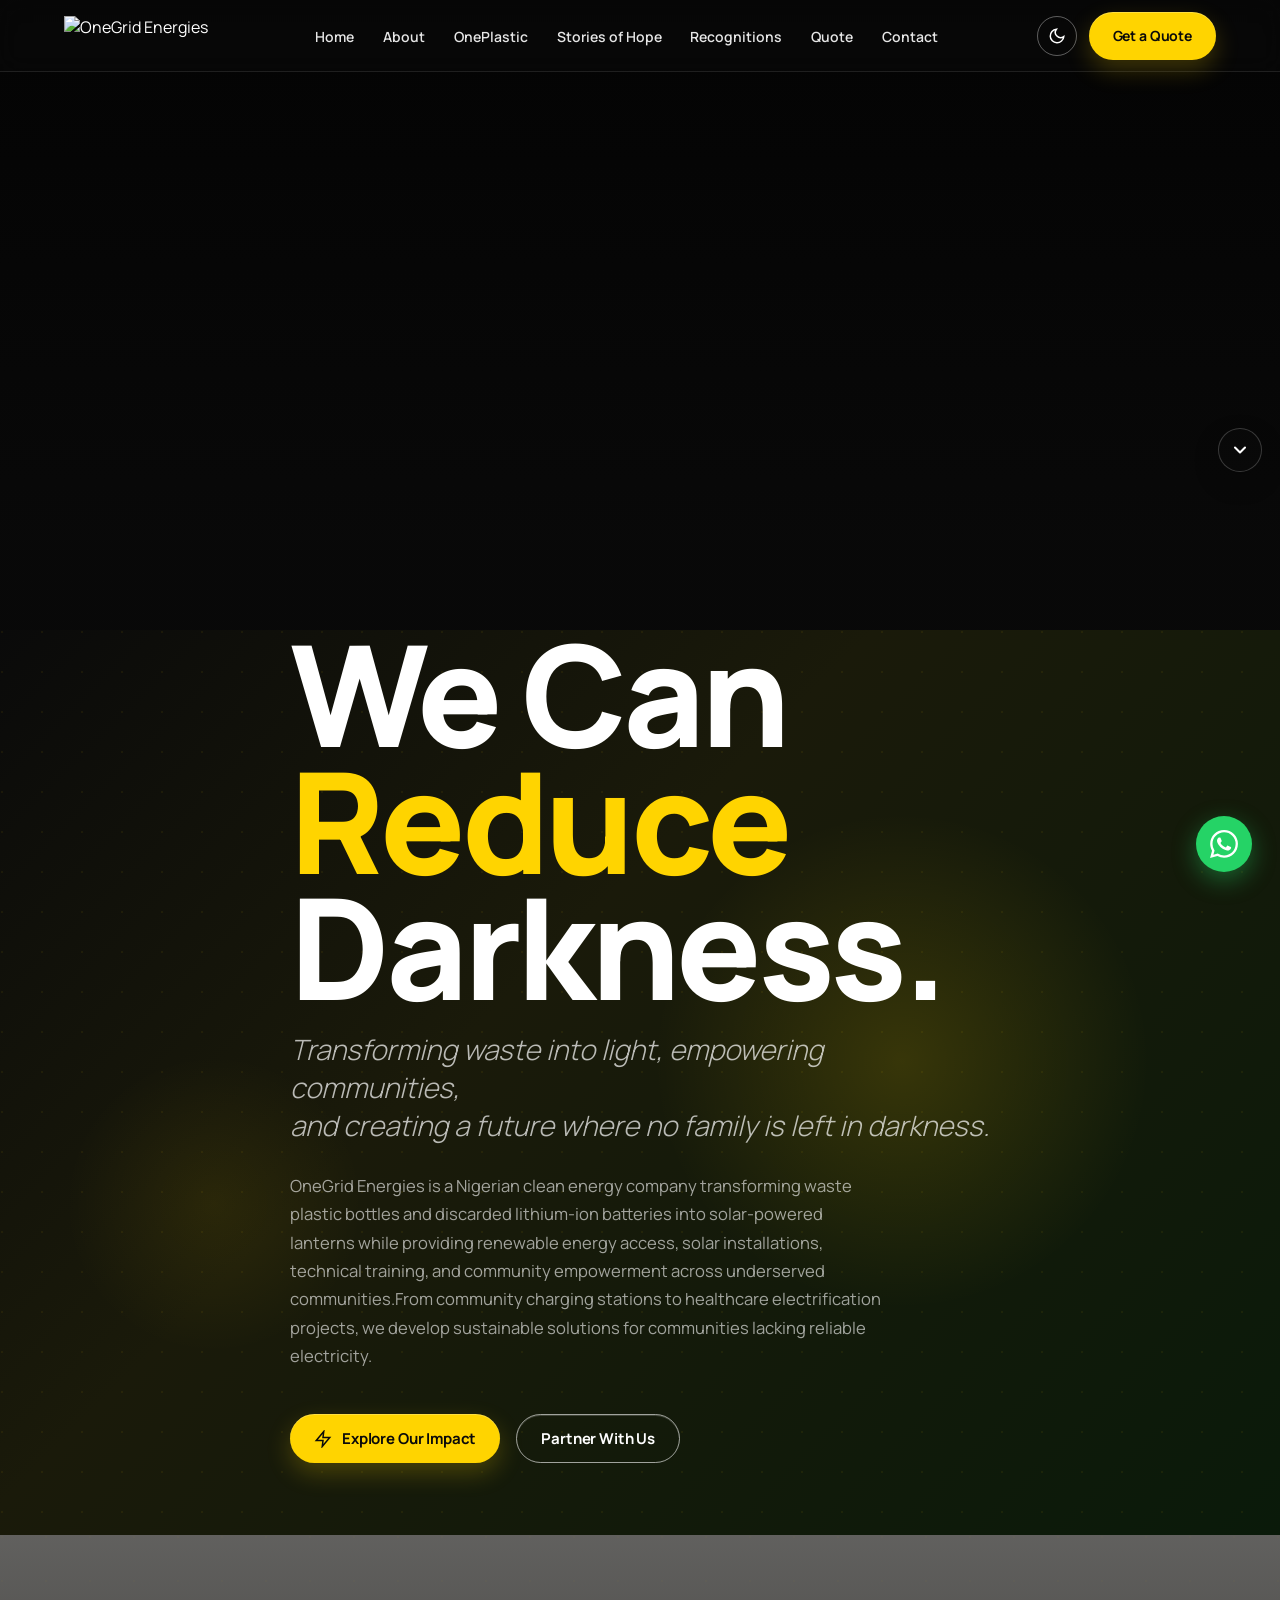
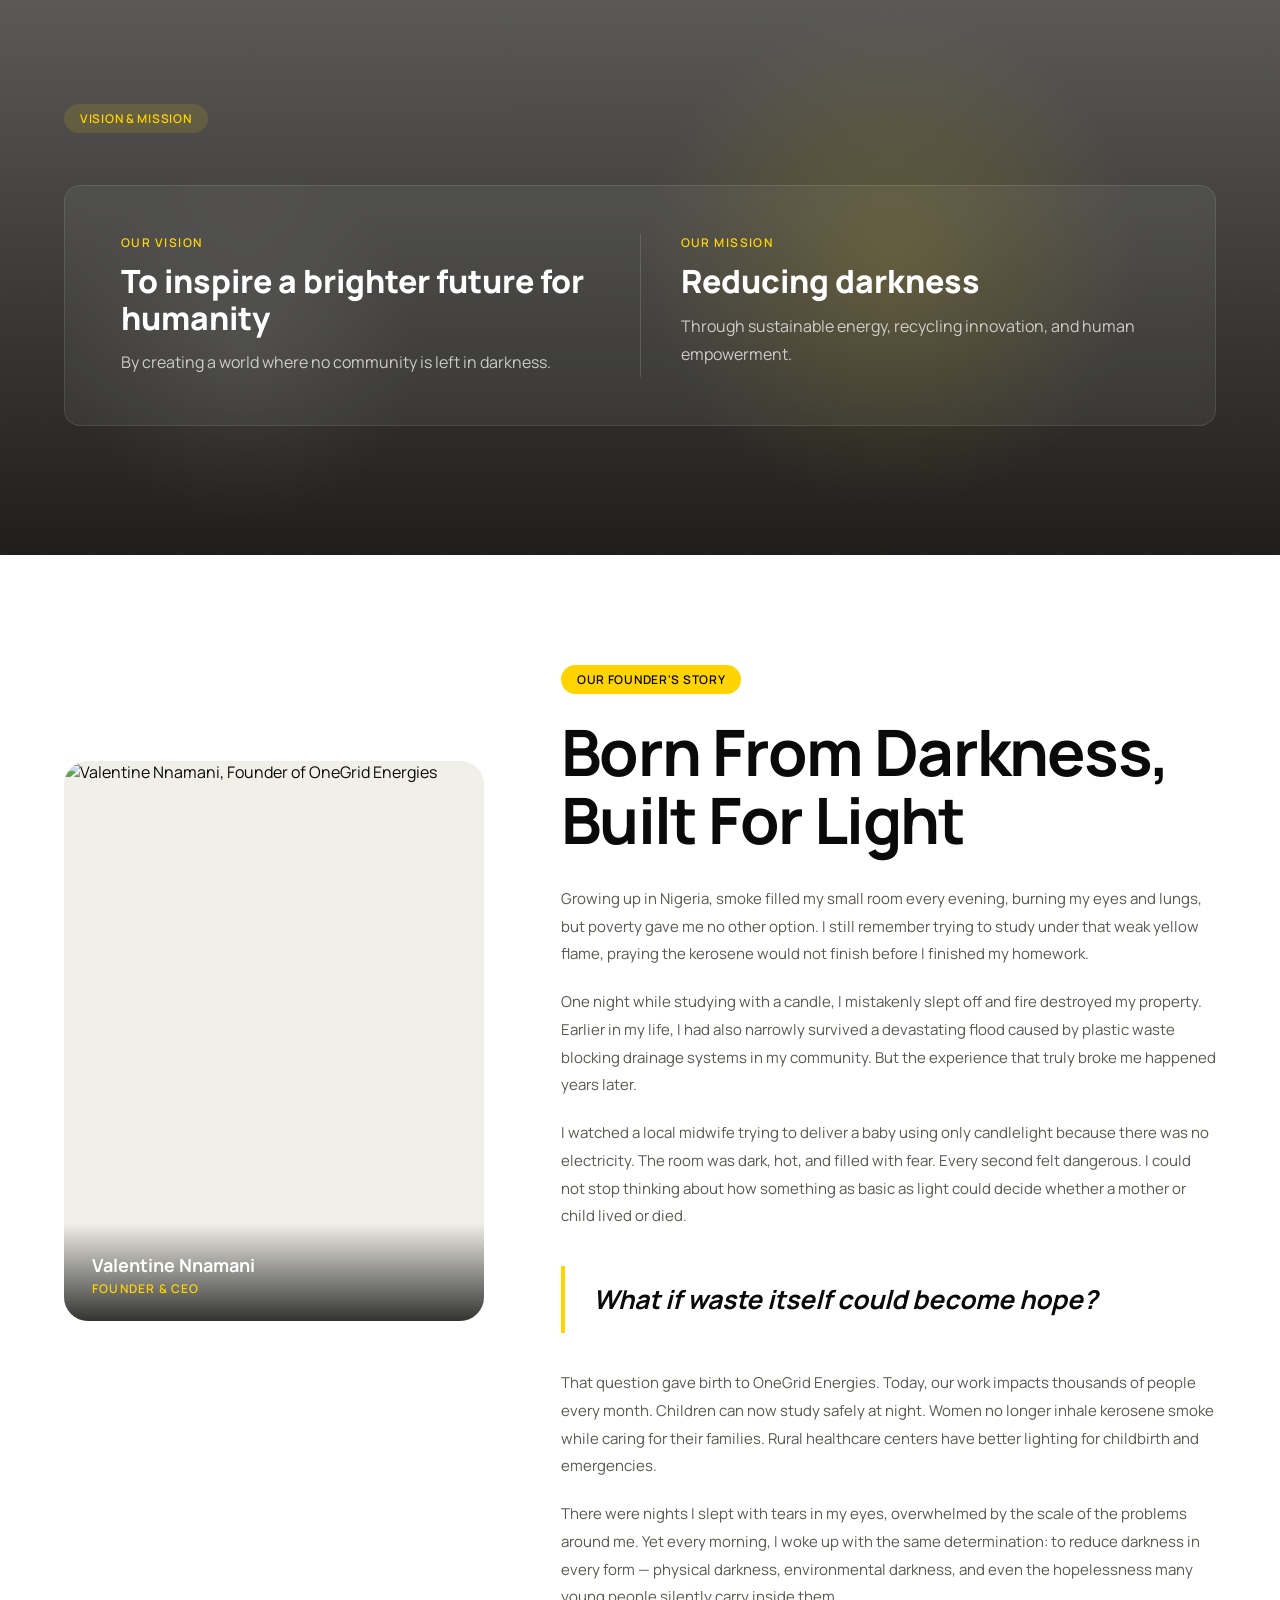
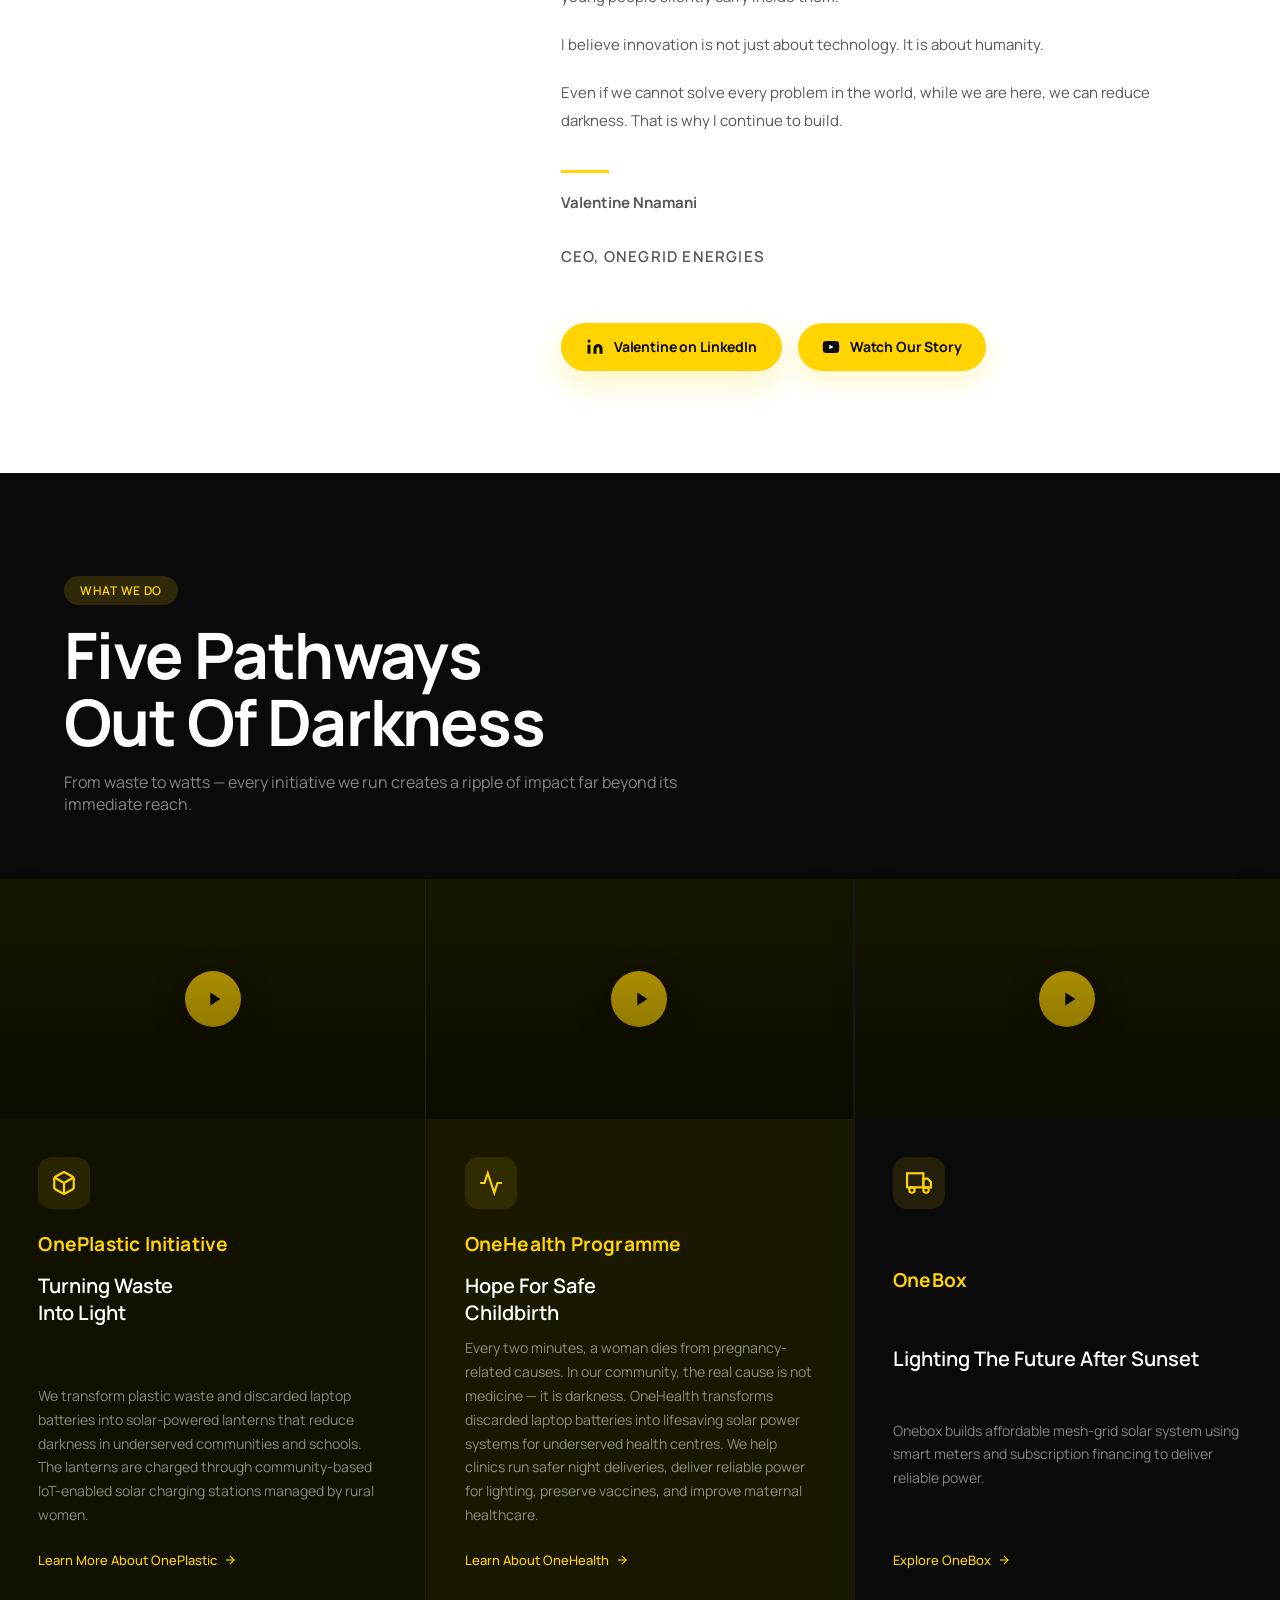
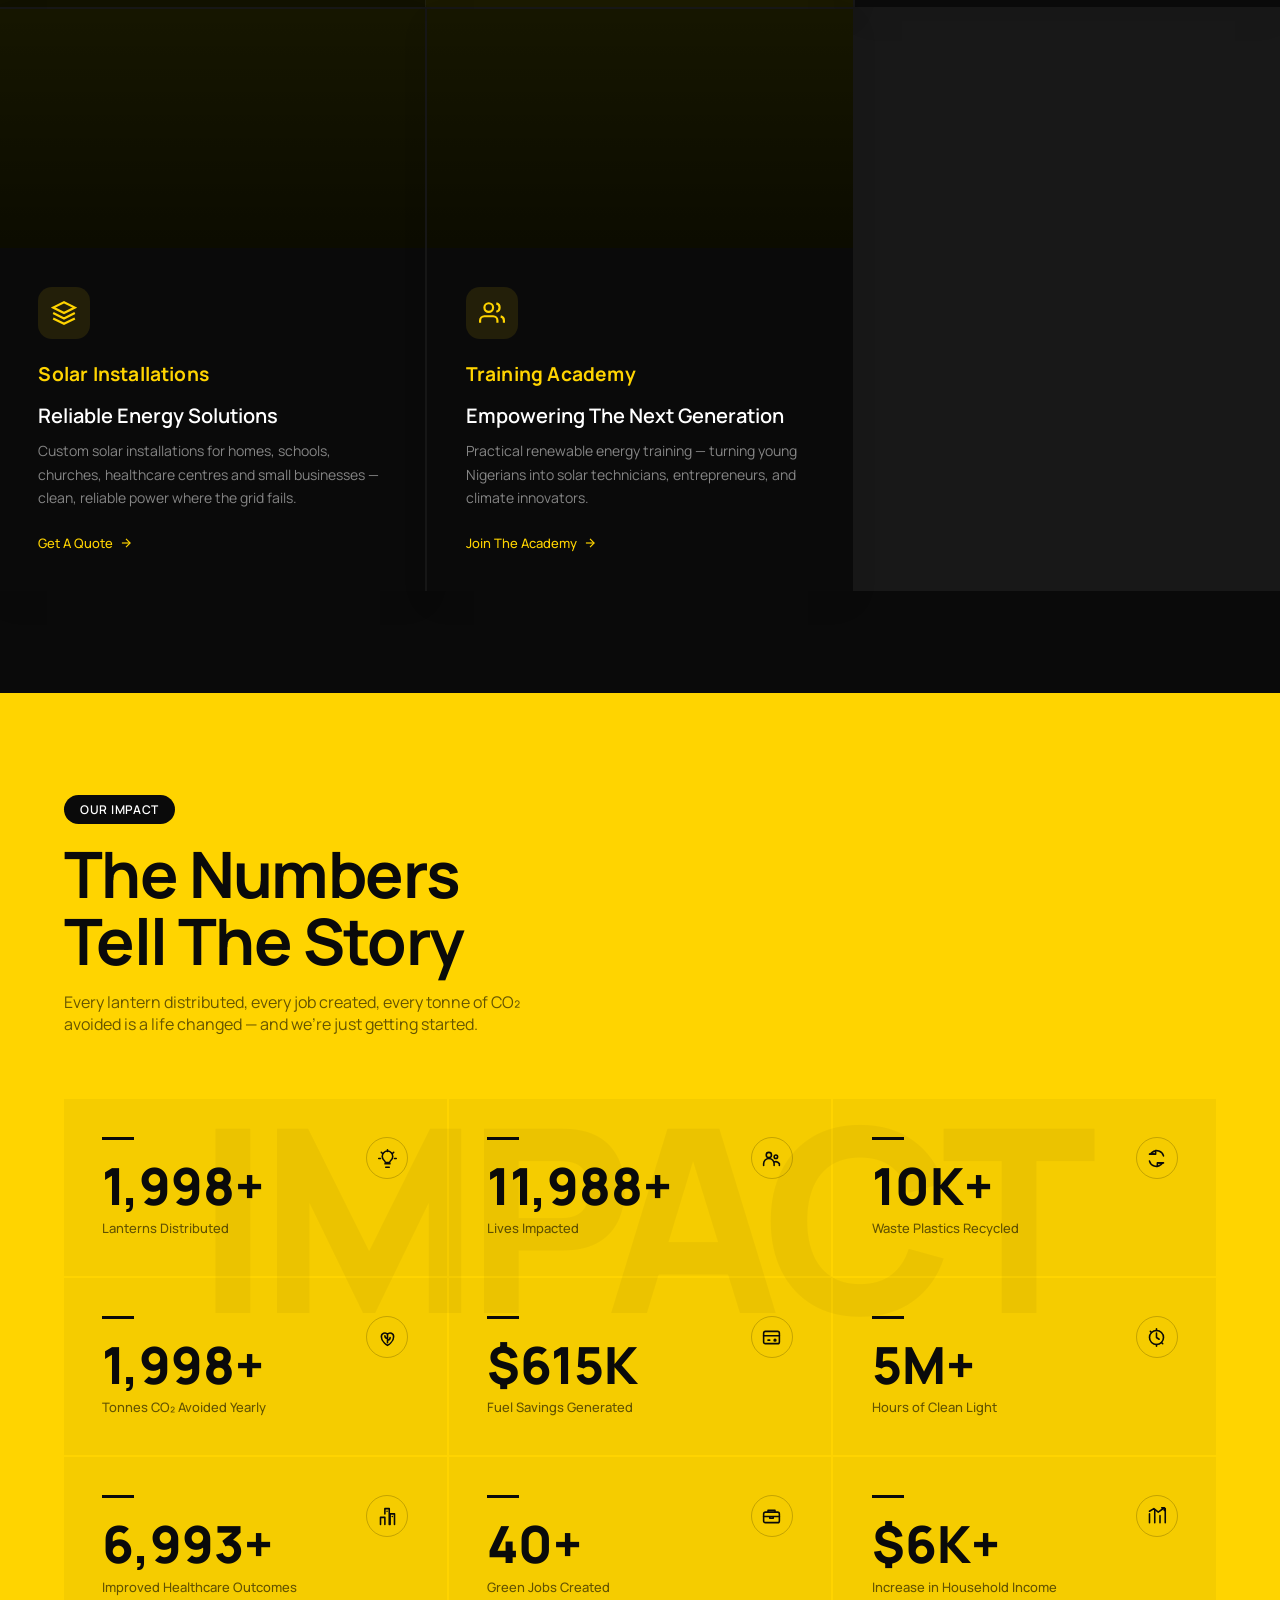
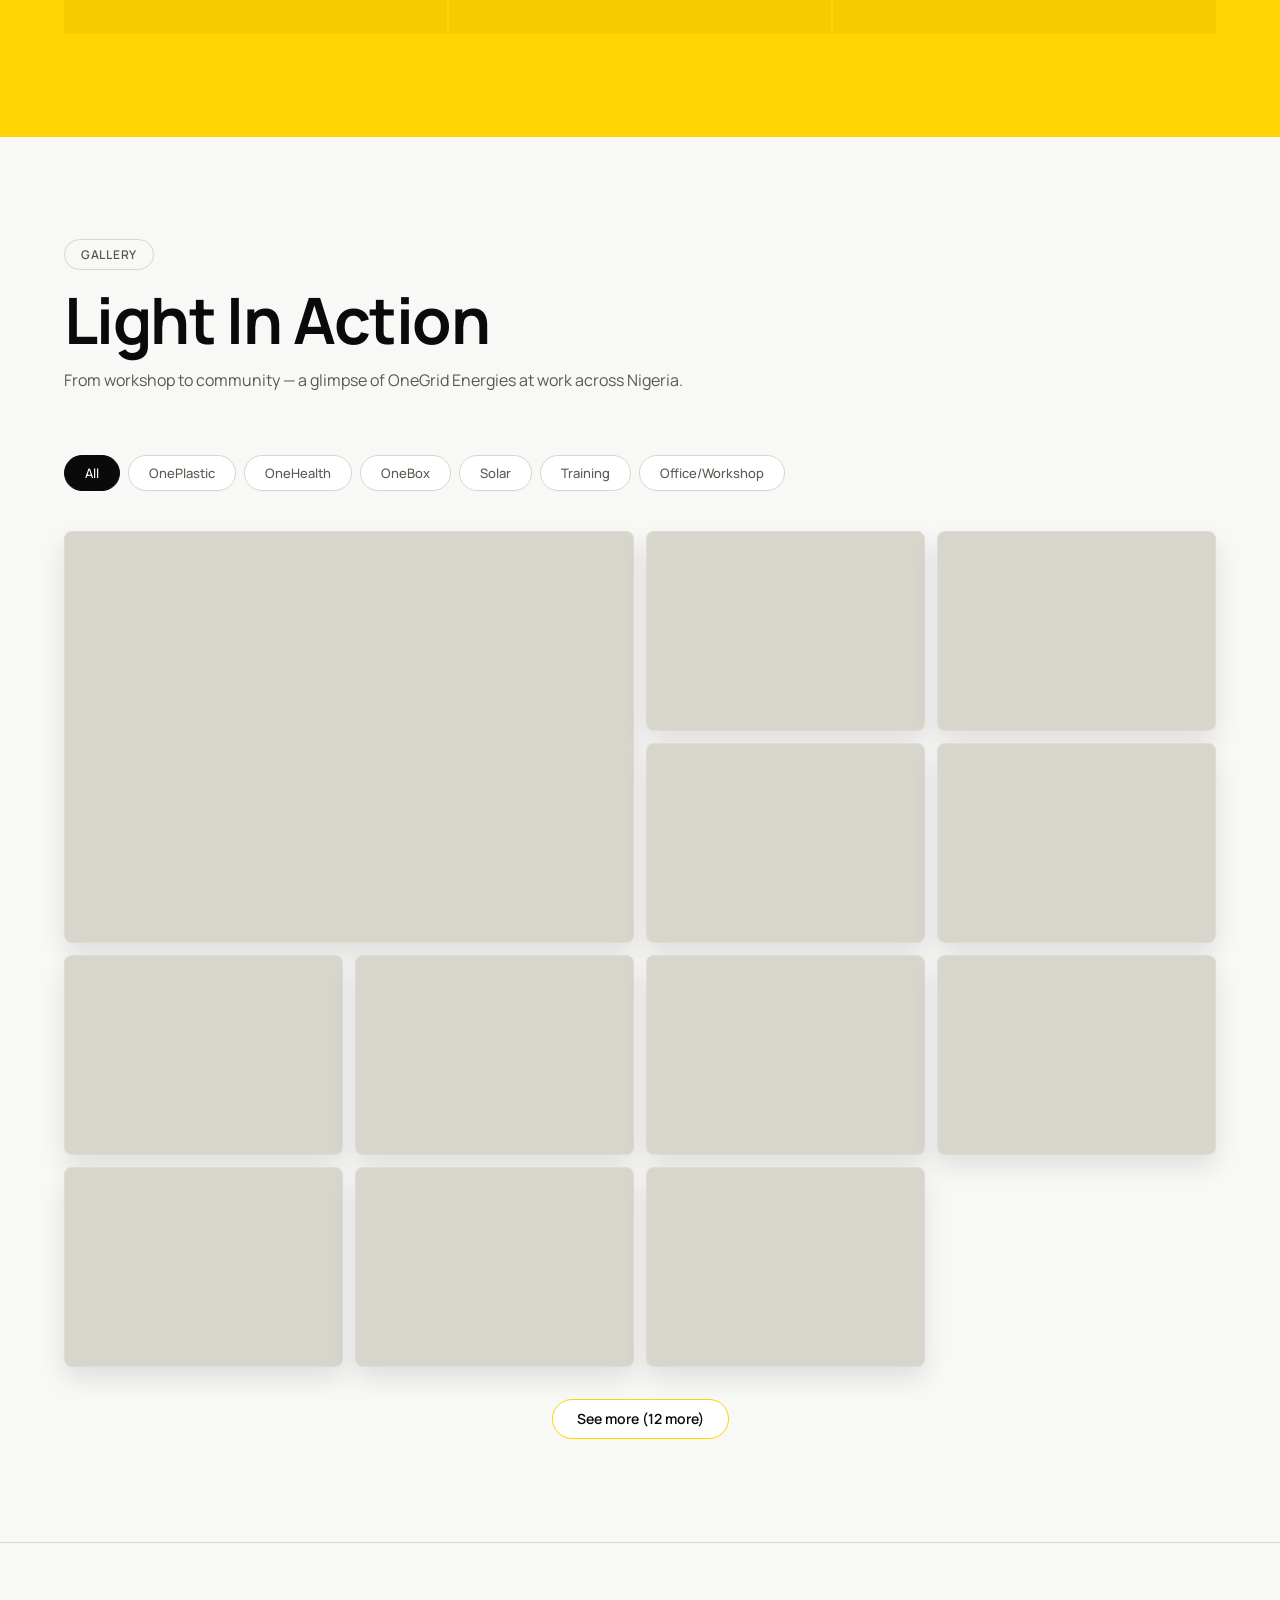
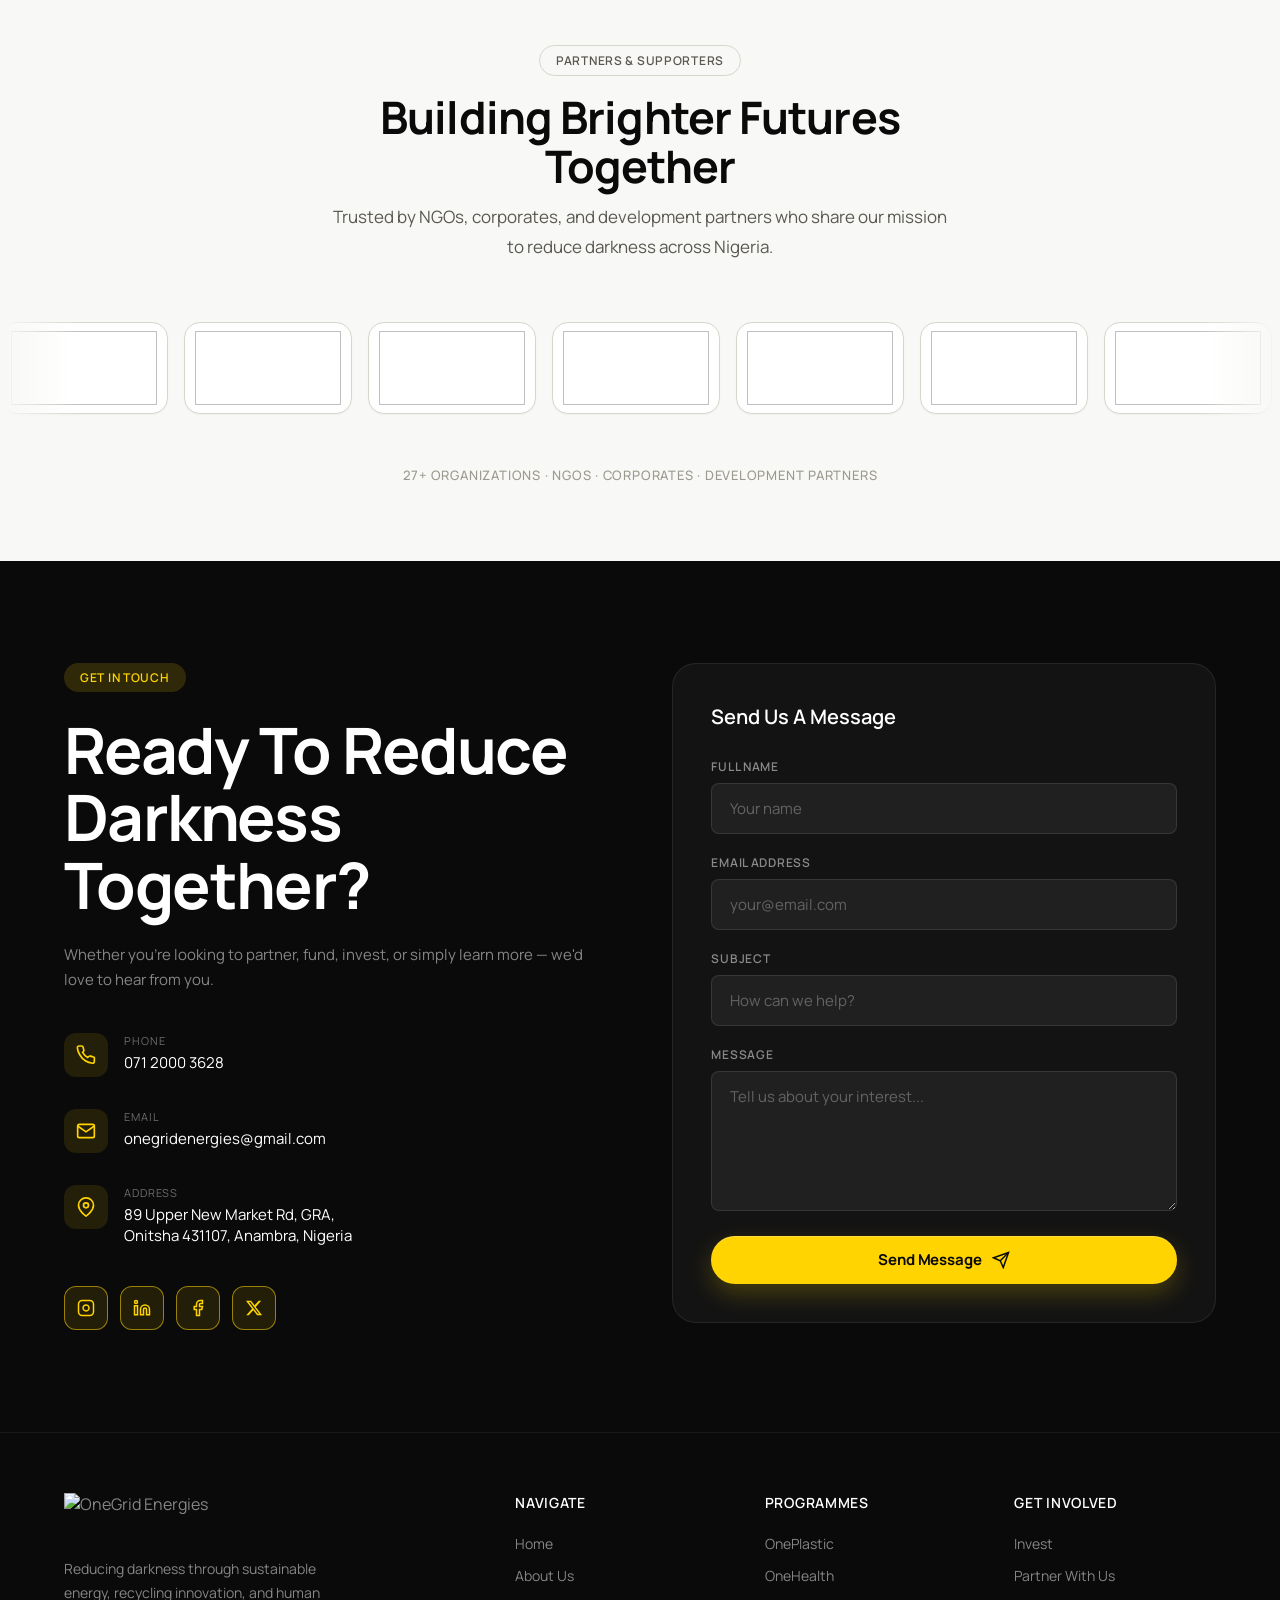
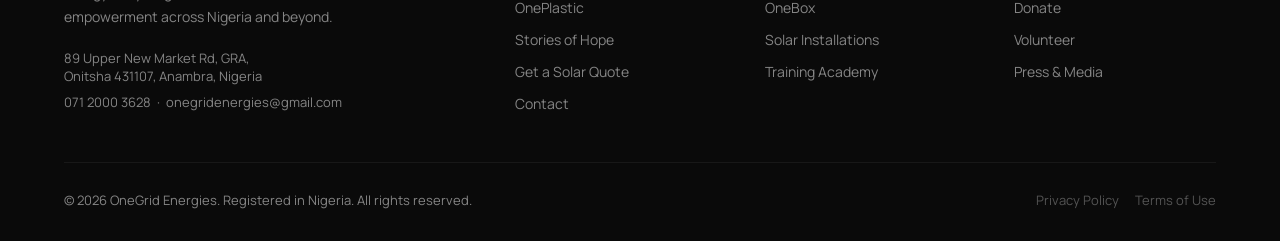
==== commit cb844bc7: "made some more updates" ====
--- a/index.html
+++ b/index.html
@@ -64,7 +64,7 @@
     />
     <link rel="preconnect" href="https://img.youtube.com" crossorigin />
     <link rel="dns-prefetch" href="https://img.youtube.com" />
-    <link rel="stylesheet" href="/styles.52262280.css" />
+    <link rel="stylesheet" href="/styles.634f0a94.css" />
     <script type="application/ld+json">
       {
         "@context": "https://schema.org",
@@ -4142,16 +4142,18 @@
               <li>Professional Installation</li>
             </ul>
             <a
-              href="#quote-form"
+              href="https://wa.me/2347015613314?text=Hello%20OneGrid%20Energies%2C%20I%20am%20interested%20in%20the%20PTZ%20Solar%20Security%20Camera%20Package%20priced%20at%20%E2%82%A6120%2C000.%20Please%20share%20the%20next%20steps."
               class="btn btn-primary"
               data-quote-plan="PTZ Solar Security Camera Package"
+              target="_blank"
+              rel="noopener"
               >Request CCTV installation</a
             >
           </div>
           <aside>
             <img
               class="quote-cctv__camera"
-              src="https://www.zetronix.com/media/catalog/product/cache/db52aec21e33140693874454fbd5dab7/s/1/s10pro-1.png"
+              src="https://res.cloudinary.com/dj2ciluyx/image/upload/v1787232738/dual-ptz-cam_aczdrx.jpg"
               alt="Solar-powered PTZ security camera"
               loading="lazy"
               decoding="async"
@@ -4173,7 +4175,7 @@
           <div class="quote-portfolio__grid">
             <article class="quote-project quote-project--large">
               <img
-                src="https://res.cloudinary.com/dj2ciluyx/image/upload/f_auto,q_auto,w_1200,c_fill/v1784564050/photo4_cof80h.jpg"
+                src="https://res.cloudinary.com/dj2ciluyx/image/upload/v1787234772/Onitsha_u6omxm.jpg"
                 alt="OneGrid solar installation in Onitsha"
                 loading="lazy"
               />
@@ -4195,7 +4197,7 @@
             </article>
             <article class="quote-project">
               <img
-                src="https://res.cloudinary.com/dj2ciluyx/image/upload/f_auto,q_auto,w_720,c_fill/v1781287844/photo_20_vnqklo.jpg"
+                src="https://res.cloudinary.com/dj2ciluyx/image/upload/v1787234766/maitama_1_j4w35x.jpg"
                 alt="OneGrid solar installation in Maitama"
                 loading="lazy"
               />
@@ -4239,7 +4241,7 @@
             </article>
             <article class="quote-project">
               <img
-                src="https://picsum.photos/seed/nsukka-solar/720/520"
+                src="https://res.cloudinary.com/dj2ciluyx/image/upload/v1787234773/nsukka_vpzacu.jpg"
                 alt="Placeholder for OneGrid solar installation in Nsukka"
                 loading="lazy"
               />
@@ -4250,7 +4252,7 @@
             </article>
             <article class="quote-project">
               <img
-                src="https://res.cloudinary.com/dj2ciluyx/image/upload/f_auto,q_auto,w_720,c_fill/v1781291411/photo_8_owcwag.jpg"
+                src="https://res.cloudinary.com/dj2ciluyx/image/upload/v1787234768/owerri_1_jp8xev.jpg"
                 alt="OneGrid solar installation in Owerri"
                 loading="lazy"
               />
@@ -4272,7 +4274,7 @@
             </article>
             <article class="quote-project">
               <img
-                src="https://picsum.photos/seed/ibadan-solar/720/520"
+                src="https://res.cloudinary.com/dj2ciluyx/image/upload/v1787234770/ibadan_vduhvb.jpg"
                 alt="Placeholder for OneGrid solar installation in Ibadan"
                 loading="lazy"
               />
@@ -4283,7 +4285,7 @@
             </article>
             <article class="quote-project">
               <img
-                src="https://picsum.photos/seed/uyo-solar/720/520"
+                src="https://res.cloudinary.com/dj2ciluyx/image/upload/v1787234771/uyo_fdlmdu.jpg"
                 alt="Placeholder for OneGrid solar installation in Uyo"
                 loading="lazy"
               />
--- a/styles.634f0a94.css
+++ b/styles.634f0a94.css
@@ -0,0 +1,2336 @@
+:root,
+[data-theme="light"] {
+  --yellow: #FFD400;
+  --yellow-dark: #E6BF00;
+  --yellow-light: #FFF8CC;
+  --black: #0A0A0A;
+  --white: #FFFFFF;
+  --gray-50: #F8F8F6;
+  --gray-100: #F0EFE8;
+  --gray-200: #D8D6CC;
+  --gray-400: #9C9A8E;
+  --gray-600: #5A5850;
+  --gray-800: #2C2B26;
+  --bg-body: #FFFFFF;
+  --bg-surface: #F8F8F6;
+  --bg-surface-alt: #F0EFE8;
+  --bg-card: #FFFFFF;
+  --text-primary: #0A0A0A;
+  --text-secondary: #5A5850;
+  --text-muted: #9C9A8E;
+  --border-color: #D8D6CC;
+  --nav-scrolled-bg: rgba(255, 255, 255, 0.96);
+  /* Manrope gives the site a clear, contemporary and highly legible voice. */
+  --font-display: 'Manrope', 'Avenir Next', 'Segoe UI', sans-serif;
+  --font-body: 'Manrope', 'Avenir Next', 'Segoe UI', sans-serif;
+  --nav-h: 72px;
+  --section-pad: clamp(60px, 8vw, 120px);
+  --radius-sm: 8px;
+  --radius-md: 16px;
+  --radius-lg: 24px;
+  --radius-xl: 40px;
+  --transition: cubic-bezier(0.25, 0.46, 0.45, 0.94);
+}
+
+[data-theme="dark"] {
+  --bg-body: #0A0A0A;
+  --bg-surface: #111111;
+  --bg-surface-alt: #1A1A1A;
+  --bg-card: #141414;
+  --text-primary: #F5F5F0;
+  --text-secondary: rgba(255, 255, 255, 0.65);
+  --text-muted: rgba(255, 255, 255, 0.45);
+  --border-color: #2C2B26;
+  --gray-50: #111111;
+  --gray-100: #1A1A1A;
+  --gray-200: #333330;
+  --gray-600: rgba(255, 255, 255, 0.65);
+  --gray-400: rgba(255, 255, 255, 0.45);
+  --nav-scrolled-bg: rgba(10, 10, 10, 0.96);
+}
+
+*, *::before, *::after { box-sizing: border-box; margin: 0; padding: 0; }
+
+html { scroll-behavior: smooth; font-size: 16px; }
+
+body {
+  font-family: var(--font-body);
+  background: var(--bg-body);
+  color: var(--text-primary);
+  overflow-x: hidden;
+  -webkit-font-smoothing: antialiased;
+  -moz-osx-font-smoothing: grayscale;
+  transition: background 0.3s ease, color 0.3s ease;
+}
+
+.page-scroll-control {
+  position: fixed;
+  right: 18px;
+  top: 50%;
+  bottom: auto;
+  transform: translateY(-50%);
+  z-index: 998;
+  display: grid;
+  gap: 8px;
+}
+.page-scroll-control button {
+  display: grid;
+  width: 44px;
+  height: 44px;
+  place-items: center;
+  padding: 0;
+  border: 1px solid rgba(255,255,255,0.2);
+  border-radius: 50%;
+  background: rgba(10,10,10,0.88);
+  box-shadow: 0 10px 26px rgba(0,0,0,0.22);
+  color: #fff;
+  cursor: pointer;
+  transition: transform 0.2s var(--transition), background 0.2s var(--transition), color 0.2s var(--transition);
+}
+.page-scroll-control button:hover,
+.page-scroll-control button:focus-visible {
+  background: var(--yellow);
+  color: var(--black);
+  transform: translateY(-2px);
+}
+.page-scroll-control button:active { transform: scale(0.94); }
+.page-scroll-control button[hidden] { display: none; }
+.page-scroll-control svg {
+  width: 20px;
+  height: 20px;
+  fill: none;
+  stroke: currentColor;
+  stroke-linecap: round;
+  stroke-linejoin: round;
+  stroke-width: 2.5;
+}
+
+/* ──────────────────── INTRO VIDEO ──────────────────── */
+.intro-video {
+  position: relative;
+  min-height: 70vh;
+  display: flex;
+  align-items: center;
+  justify-content: center;
+  overflow: hidden;
+  background: #000;
+}
+
+.intro-video__wrapper {
+  position: absolute;
+  inset: 0;
+  overflow: hidden;
+}
+
+.intro-video__media {
+  width: 100%;
+  height: 100%;
+  object-fit: cover;
+  opacity: 0.9;
+}
+
+.intro-video__overlay {
+  position: absolute;
+  inset: 0;
+  background: linear-gradient(180deg, rgba(10,10,10,0.35) 0%, rgba(10,10,10,0.85) 85%);
+}
+
+.intro-video__content {
+  position: relative;
+  z-index: 2;
+  max-width: 900px;
+  text-align: center;
+  padding: 0 24px;
+}
+
+.intro-video__title {
+  color: white;
+  font-size: clamp(42px, 5vw, 72px);
+  line-height: 1.05;
+  letter-spacing: -0.03em;
+  margin: 0 0 20px;
+  font-family: var(--font-display);
+  font-weight: 800;
+}
+
+.intro-video__subtitle {
+  color: rgba(255,255,255,0.8);
+  max-width: 740px;
+  margin: 0 auto 28px;
+  font-size: clamp(16px, 1.3vw, 20px);
+  line-height: 1.7;
+}
+
+/* ──────────────────── TYPOGRAPHY ──────────────────── */
+.display-xl {
+  font-family: var(--font-display);
+  font-size: clamp(52px, 8vw, 110px);
+  font-weight: 800;
+  line-height: 0.95;
+  letter-spacing: -0.03em;
+}
+.display-lg {
+  font-family: var(--font-display);
+  font-size: clamp(38px, 5vw, 72px);
+  font-weight: 700;
+  line-height: 1.05;
+  letter-spacing: -0.025em;
+}
+.display-md {
+  font-family: var(--font-display);
+  font-size: clamp(28px, 3.5vw, 48px);
+  font-weight: 700;
+  line-height: 1.1;
+  letter-spacing: -0.02em;
+}
+.text-xl { font-size: clamp(18px, 2vw, 24px); line-height: 1.55; font-weight: 300; }
+.text-lg { font-size: clamp(16px, 1.5vw, 20px); line-height: 1.6; }
+.text-base { font-size: 16px; line-height: 1.7; }
+.text-sm { font-size: 14px; line-height: 1.6; }
+.text-xs { font-size: 12px; letter-spacing: 0.08em; text-transform: uppercase; font-weight: 600; }
+.italic { font-style: italic; }
+.font-light { font-weight: 300; }
+.muted { color: var(--text-secondary); }
+
+/* ──────────────────── LAYOUT ──────────────────── */
+.container {
+  max-width: 1280px;
+  margin: 0 auto;
+  padding: 0 clamp(20px, 5vw, 64px);
+}
+.container-sm { max-width: 860px; margin: 0 auto; padding: 0 clamp(20px, 5vw, 64px); }
+.section { padding: var(--section-pad) 0; }
+.grid-2 > *, .grid-3 > *, .grid-4 > *, .services-grid > *, .impact-grid > *, .gallery-grid > * { min-width: 0; }
+.grid-2 { display: grid; grid-template-columns: 1fr 1fr; gap: clamp(32px, 5vw, 80px); align-items: center; }
+.story-section .grid-2 { align-items: start; }
+.grid-3 { display: grid; grid-template-columns: repeat(3, 1fr); gap: 24px; }
+.grid-4 { display: grid; grid-template-columns: repeat(4, 1fr); gap: 24px; }
+.flex-center { display: flex; align-items: center; justify-content: center; }
+.flex-between { display: flex; align-items: center; justify-content: space-between; }
+
+/* ──────────────────── BUTTONS ──────────────────── */
+.btn {
+  display: inline-flex; align-items: center; gap: 10px;
+  padding: 14px 28px; border-radius: 100px;
+  font-family: var(--font-body); font-size: 15px; font-weight: 500;
+  cursor: pointer; border: none; text-decoration: none;
+  transition: all 0.25s var(--transition);
+  white-space: nowrap;
+}
+.btn-primary { background: var(--yellow); color: var(--black); }
+.btn-primary:hover { background: var(--yellow-dark); transform: translateY(-2px); box-shadow: 0 8px 24px rgba(255,212,0,0.35); }
+.btn-outline { background: transparent; color: var(--black); border: 1.5px solid var(--black); }
+.btn-outline:hover { background: var(--black); color: var(--white); transform: translateY(-2px); }
+.btn-outline-white { background: transparent; color: var(--white); border: 1.5px solid rgba(255,255,255,0.6); }
+.btn-outline-white:hover { background: var(--white); color: var(--black); }
+.btn-sm { padding: 10px 20px; font-size: 14px; }
+.btn svg { width: 18px; height: 18px; flex-shrink: 0; }
+
+/* ──────────────────── TAGS ──────────────────── */
+.tag {
+  display: inline-block; padding: 6px 16px;
+  border-radius: 100px; font-size: 12px; font-weight: 600;
+  letter-spacing: 0.06em; text-transform: uppercase;
+}
+.tag-yellow { background: var(--yellow); color: var(--black); }
+.tag-black { background: var(--black); color: var(--white); }
+.tag-outline { border: 1px solid var(--gray-200); color: var(--gray-600); }
+
+/* ──────────────────── NAVIGATION ──────────────────── */
+#nav {
+  position: fixed; top: 0; left: 0; right: 0; z-index: 1000;
+  height: var(--nav-h);
+  transition: background 0.4s, box-shadow 0.4s;
+}
+#nav.scrolled {
+  background: var(--nav-scrolled-bg);
+  backdrop-filter: blur(16px);
+  box-shadow: 0 1px 0 rgba(0,0,0,0.08);
+}
+#nav.dark-mode {
+  background: rgba(10, 10, 10, 0.68);
+  backdrop-filter: blur(12px);
+  color: white;
+}
+#nav.dark-mode .nav-logo { color: white; }
+#nav.dark-mode .nav-link { color: rgba(255,255,255,0.9); }
+#nav.dark-mode .nav-link:hover,
+#nav.dark-mode .nav-link.active { color: var(--yellow); }
+#nav.dark-mode .btn-outline { border-color: rgba(255,255,255,0.65); color: white; }
+#nav.dark-mode .btn-outline:hover { background: white; color: var(--black); }
+#nav.dark-mode.scrolled {
+  color: var(--text-primary);
+  background: var(--nav-scrolled-bg);
+}
+#nav.dark-mode.scrolled .nav-logo { color: var(--text-primary); }
+#nav.dark-mode.scrolled .nav-link { color: var(--text-secondary); }
+#nav.dark-mode.scrolled .nav-link:hover,
+#nav.dark-mode.scrolled .nav-link.active { color: var(--yellow-dark); }
+#nav.dark-mode.scrolled .btn-outline { border-color: var(--text-primary); color: var(--text-primary); }
+#nav.dark-mode.scrolled .theme-toggle { border-color: var(--border-color); color: var(--text-primary); }
+.nav-inner { height: 100%; display: flex; align-items: center; justify-content: space-between; }
+.nav-logo {
+  text-decoration: none;
+  color: inherit;
+  display: flex;
+  align-items: center;
+  flex-shrink: 0;
+}
+
+.nav-logo-img {
+  display: block;
+  height: 40px;
+  width: auto;
+  max-width: min(168px, 42vw);
+  object-fit: contain;
+  filter: brightness(0);
+  transition: filter 0.3s ease;
+}
+
+#nav.dark-mode:not(.scrolled) .nav-logo-img,
+[data-theme="dark"] #nav.scrolled .nav-logo-img {
+  filter: none;
+}
+
+.footer-logo-img {
+  display: block;
+  height: 44px;
+  width: auto;
+  max-width: 180px;
+  object-fit: contain;
+}
+.nav-links { display: flex; align-items: center; gap: 36px; list-style: none; }
+.nav-link {
+  text-decoration: none; font-size: 15px; font-weight: 400;
+  color: var(--gray-600); transition: color 0.2s;
+}
+.nav-link:hover, .nav-link.active { color: var(--black); }
+.nav-link.active { font-weight: 500; }
+.nav-actions { display: flex; gap: 12px; align-items: center; }
+
+/* Theme toggle */
+.theme-toggle {
+  display: flex;
+  align-items: center;
+  justify-content: center;
+  width: 40px;
+  height: 40px;
+  border-radius: 50%;
+  border: 1.5px solid var(--gray-200);
+  background: transparent;
+  color: inherit;
+  cursor: pointer;
+  transition: background 0.2s, border-color 0.2s, transform 0.2s;
+  flex-shrink: 0;
+}
+.theme-toggle:hover {
+  background: var(--gray-50);
+  transform: scale(1.05);
+}
+.theme-toggle svg {
+  width: 18px;
+  height: 18px;
+}
+.theme-toggle .icon-sun { display: none; }
+.theme-toggle .icon-moon { display: block; }
+[data-theme="dark"] .theme-toggle .icon-sun { display: block; }
+[data-theme="dark"] .theme-toggle .icon-moon { display: none; }
+#nav.dark-mode:not(.scrolled) .theme-toggle {
+  border-color: rgba(255, 255, 255, 0.35);
+  color: white;
+}
+#nav.dark-mode:not(.scrolled) .theme-toggle:hover {
+  background: rgba(255, 255, 255, 0.1);
+}
+
+.hamburger { display: none; cursor: pointer; background: none; border: none; padding: 8px; color: inherit; }
+.hamburger span { display: block; width: 24px; height: 2px; background: currentColor; margin: 5px 0; transition: all 0.3s; }
+
+/* ──────────────────── MOBILE NAV ──────────────────── */
+.mobile-nav {
+  display: none; position: fixed; top: var(--nav-h); left: 0; right: 0;
+  background: var(--bg-body); z-index: 999;
+  border-top: 1px solid var(--border-color);
+  box-shadow: 0 16px 40px rgba(0,0,0,0.12);
+  padding: 24px;
+}
+.mobile-nav.open { display: block; }
+.mobile-nav a {
+  display: block; padding: 14px 0;
+  border-bottom: 1px solid var(--border-color);
+  text-decoration: none; color: var(--text-primary);
+  font-size: 18px; font-weight: 400;
+}
+.mobile-nav-theme {
+  display: flex;
+  align-items: center;
+  justify-content: space-between;
+  padding: 14px 0;
+  border-bottom: 1px solid var(--border-color);
+  font-size: 16px;
+  color: var(--text-primary);
+}
+
+/* ──────────────────── PAGES ──────────────────── */
+.page { display: none; }
+.page.active { display: block; }
+
+/* ──────────────────── HERO ──────────────────── */
+.hero {
+  min-height: 100vh; position: relative;
+  display: flex; align-items: flex-end;
+  overflow: hidden; background: var(--black);
+  padding-bottom: clamp(60px, 8vh, 100px);
+}
+.hero-bg {
+  position: absolute; inset: 0;
+  background: linear-gradient(135deg, #0A0A0A 0%, #1A1A0A 40%, #0A1A0A 100%);
+}
+.hero-pattern {
+  position: absolute; inset: 0; opacity: 0.06;
+  background-image: radial-gradient(circle at 2px 2px, var(--yellow) 1px, transparent 0);
+  background-size: 40px 40px;
+}
+.hero-glow {
+  position: absolute; top: 20%; right: 10%;
+  width: 500px; height: 500px;
+  background: radial-gradient(circle, rgba(255,212,0,0.15) 0%, transparent 70%);
+  border-radius: 50%;
+  animation: pulse 4s ease-in-out infinite;
+}
+.hero-glow-2 {
+  position: absolute; bottom: 20%; left: 5%;
+  width: 300px; height: 300px;
+  background: radial-gradient(circle, rgba(255,212,0,0.08) 0%, transparent 70%);
+  border-radius: 50%;
+  animation: pulse 6s ease-in-out infinite reverse;
+}
+@keyframes pulse {
+  0%, 100% { transform: scale(1); opacity: 1; }
+  50% { transform: scale(1.15); opacity: 0.7; }
+}
+.hero-content { position: relative; z-index: 2; color: white; }
+.hero-eyebrow {
+  display: flex; align-items: center; gap: 12px;
+  margin-bottom: 32px; opacity: 0;
+  animation: fadeUp 0.8s 0.2s var(--transition) forwards;
+}
+.hero-eyebrow-line { width: 40px; height: 1px; background: var(--yellow); }
+.hero-headline {
+  color: white;
+  /* Deliberately larger than the shared display treatment to anchor the home hero. */
+  font-size: clamp(64px, 11vw, 160px);
+  line-height: 0.9;
+  margin-bottom: 20px;
+  opacity: 0; animation: fadeUp 0.9s 0.4s var(--transition) forwards;
+}
+.hero-headline .yellow { color: var(--yellow); }
+.hero-subheadline {
+  font-family: var(--font-display); font-style: italic;
+  font-size: clamp(18px, 2.5vw, 28px); font-weight: 300;
+  color: rgba(255,255,255,0.7); margin-bottom: 28px;
+  max-width: 700px;
+  opacity: 0; animation: fadeUp 0.9s 0.55s var(--transition) forwards;
+}
+.hero-body {
+  max-width: 600px; color: rgba(255,255,255,0.6);
+  font-size: clamp(15px, 1.3vw, 17px); line-height: 1.7;
+  margin-bottom: 44px;
+  opacity: 0; animation: fadeUp 0.9s 0.7s var(--transition) forwards;
+}
+.hero-actions {
+  display: flex; gap: 16px; flex-wrap: wrap;
+  opacity: 0; animation: fadeUp 0.9s 0.85s var(--transition) forwards;
+}
+.hero-stats {
+  position: absolute; bottom: 0; right: 0;
+  display: flex; gap: 0;
+  opacity: 0; animation: fadeUp 0.9s 1s var(--transition) forwards;
+}
+.hero-stat {
+  padding: 28px 36px;
+  border-left: 1px solid rgba(255,255,255,0.1);
+  border-top: 1px solid rgba(255,255,255,0.1);
+}
+.hero-stat-num {
+  font-family: var(--font-display); font-weight: 800;
+  font-size: clamp(28px, 3.5vw, 44px);
+  color: var(--yellow); line-height: 1;
+}
+.hero-stat-label {
+  font-size: 12px; color: rgba(255,255,255,0.5);
+  margin-top: 6px; letter-spacing: 0.05em; text-transform: uppercase;
+}
+@keyframes fadeUp { from { opacity: 0; transform: translateY(24px); } to { opacity: 1; transform: translateY(0); } }
+
+/* ──────────────────── SECTION HEADERS ──────────────────── */
+.section-header { margin-bottom: clamp(40px, 5vw, 72px); }
+.section-header.center { text-align: center; }
+.section-tag { margin-bottom: 16px; }
+.section-title { margin-bottom: 20px; }
+.section-subtitle { color: var(--gray-600); max-width: 600px; }
+.section-header.center .section-subtitle { margin: 0 auto; }
+
+/* ──────────────────── VISION / MISSION ──────────────────── */
+.vision-section {
+  position: relative;
+  overflow: hidden;
+  min-height: 620px;
+  padding: clamp(80px, 10vw, 120px) 0 80px;
+  display: flex;
+  align-items: center;
+}
+.vision-bg {
+  position: absolute;
+  inset: 0;
+  background-size: cover;
+  background: linear-gradient(180deg, rgba(12,11,8,0.65), rgba(12,11,8,0.92)), #14120e;
+}
+.vision-pattern {
+  position: absolute;
+  inset: 0;
+  opacity: 0.08;
+  background-image: radial-gradient(circle at 2px 2px, rgba(255,212,0,0.25) 1px, transparent 0);
+  background-size: 44px 44px;
+}
+.vision-glow {
+  position: absolute;
+  top: 10%;
+  right: 10%;
+  width: 520px;
+  height: 520px;
+  background: radial-gradient(circle, rgba(255,212,0,0.15) 0%, transparent 68%);
+  border-radius: 50%;
+}
+.vision-glow-2 {
+  position: absolute;
+  bottom: 5%;
+  left: 5%;
+  width: 360px;
+  height: 360px;
+  background: radial-gradient(circle, rgba(255,255,255,0.08) 0%, transparent 70%);
+  border-radius: 50%;
+}
+.vision-content {
+  position: relative;
+  z-index: 2;
+}
+.vision-intro {
+  max-width: 780px;
+  margin-bottom: clamp(32px, 5vw, 52px);
+}
+.vision-intro .tag {
+  background: rgba(255,212,0,0.12);
+  color: var(--yellow);
+}
+
+/* Vision & Mission statements */
+.vision-statements-grid {
+  display: grid;
+  grid-template-columns: 1fr 1px 1fr;
+  gap: 0 2.5rem;
+  align-items: start;
+  background: rgba(255, 255, 255, 0.06);
+  backdrop-filter: blur(8px);
+  -webkit-backdrop-filter: blur(8px);
+  border: 1px solid rgba(255, 255, 255, 0.1);
+  border-radius: 16px;
+  padding: 3rem 3.5rem;
+  margin-top: 2.5rem;
+}
+
+.vision-divider {
+  width: 1px;
+  background: rgba(255, 255, 255, 0.15);
+  align-self: stretch;
+}
+
+.vision-statement {
+  display: flex;
+  flex-direction: column;
+  gap: 0.75rem;
+}
+
+.vision-statement-label {
+  font-size: 0.75rem;
+  font-weight: 600;
+  letter-spacing: 0.12em;
+  text-transform: uppercase;
+  color: var(--yellow);
+  margin: 0;
+}
+
+.vision-statement-title {
+  font-size: clamp(22px, 2.8vw, 32px);
+  font-weight: 800;
+  font-family: var(--font-display);
+  color: #ffffff;
+  margin: 0;
+  line-height: 1.15;
+}
+
+.vision-statement-desc {
+  font-size: 1rem;
+  color: rgba(255, 255, 255, 0.72);
+  line-height: 1.8;
+  margin: 0;
+}
+
+/* Header inside vision section (kept for compatibility) */
+.vision-header { display: none; }
+
+/* ──────────────────── STORY ──────────────────── */
+.story-section { overflow: hidden; }
+
+.story-founder-grid {
+  display: grid;
+  grid-template-columns: 420px 1fr;
+  gap: clamp(48px, 6vw, 96px);
+  align-items: start;
+}
+
+.story-founder-visual {
+  position: sticky;
+  top: calc(var(--nav-h) + 32px);
+}
+
+.story-founder-img-wrap {
+  position: relative;
+  border-radius: var(--radius-lg);
+  overflow: hidden;
+  aspect-ratio: 3/4;
+  background: var(--gray-100);
+}
+
+.story-founder-img-wrap img {
+  width: 100%;
+  height: 100%;
+  object-fit: cover;
+  object-position: center top;
+  display: block;
+  background: var(--gray-100);
+}
+
+.story-founder-badge {
+  position: absolute;
+  bottom: 0;
+  left: 0;
+  right: 0;
+  padding: 32px 28px 24px;
+  background: linear-gradient(to top, rgba(10,10,10,0.82) 0%, transparent 100%);
+  display: flex;
+  flex-direction: column;
+  gap: 4px;
+}
+
+.story-founder-badge-name {
+  font-family: var(--font-display);
+  font-weight: 700;
+  font-size: 18px;
+  color: #ffffff;
+  line-height: 1.2;
+}
+
+.story-founder-badge-title {
+  font-size: 12px;
+  font-weight: 600;
+  letter-spacing: 0.1em;
+  text-transform: uppercase;
+  color: var(--yellow);
+}
+
+.story-founder-content {
+  padding-top: 8px;
+}
+
+.story-founder-content p {
+  color: var(--text-secondary);
+  margin-bottom: 20px;
+  line-height: 1.85;
+  font-size: clamp(15px, 1.15vw, 17px);
+}
+
+.story-pullquote {
+  font-family: var(--font-display);
+  font-style: italic;
+  font-size: clamp(20px, 2.2vw, 26px);
+  font-weight: 700;
+  line-height: 1.35;
+  color: var(--text-primary);
+  border-left: 4px solid var(--yellow);
+  border-radius: 0;
+  padding: 16px 0 16px 28px;
+  margin: 36px 0;
+}
+
+.story-signature {
+  margin: 36px 0 32px;
+  display: flex;
+  flex-direction: column;
+  gap: 6px;
+}
+
+.story-signature-line {
+  width: 48px;
+  height: 3px;
+  background: var(--yellow);
+  margin-bottom: 10px;
+}
+
+.story-signature-name {
+  font-family: var(--font-display);
+  font-weight: 700;
+  font-size: 18px;
+  color: var(--text-primary);
+  margin: 0;
+  line-height: 1.2;
+}
+
+.story-signature-role {
+  font-size: 13px;
+  font-weight: 600;
+  letter-spacing: 0.08em;
+  text-transform: uppercase;
+  color: var(--gray-400);
+  margin: 0;
+}
+
+.story-links { display: flex; gap: 16px; align-items: center; margin-top: 0; flex-wrap: wrap; }
+.story-links .btn-outline {
+  background: var(--yellow);
+  color: var(--black);
+  border-color: var(--yellow);
+  box-shadow: 0 12px 32px rgba(255,212,0,0.25);
+}
+.story-links .btn-outline svg { color: var(--black); }
+.story-links .btn-outline:hover {
+  background: #f7d100;
+  color: var(--black);
+  transform: translateY(-1px);
+}
+
+/* ──────────────────── WHAT WE DO ──────────────────── */
+.services-section { background: var(--black); color: white; overflow: hidden; }
+.services-section .section-subtitle { color: rgba(255,255,255,0.5); }
+.services-grid {
+  display: grid;
+  grid-template-columns: repeat(3, 1fr);
+  gap: 2px;
+  background: rgba(255,255,255,0.06);
+}
+.service-card {
+  background: var(--black); padding: clamp(32px, 3vw, 48px);
+  transition: background 0.3s; position: relative;
+  overflow: hidden; cursor: default;
+}
+.service-card--media {
+  padding: 0;
+  display: flex;
+  flex-direction: column;
+}
+.service-card__media-trigger,
+.service-card__media-static {
+  position: relative;
+  display: block;
+  width: 100%;
+  border: 0;
+  padding: 0;
+  margin: 0;
+  background: none;
+  cursor: pointer;
+  flex-shrink: 0;
+}
+.service-card__media-static { cursor: default; pointer-events: none; }
+.service-card__thumb,
+.service-panel__thumb {
+  display: block;
+  width: 100%;
+  aspect-ratio: 16 / 9;
+  background-size: cover;
+  background-position: center;
+  background-color: #1a1a00;
+}
+.service-card__media-trigger::after,
+.service-card__media-static::after,
+.service-panel__media-trigger::after {
+  content: '';
+  position: absolute;
+  inset: 0;
+  background: linear-gradient(180deg, rgba(0,0,0,0.15) 0%, rgba(0,0,0,0.55) 100%);
+  pointer-events: none;
+}
+.service-card__play,
+.service-panel__play {
+  position: absolute;
+  left: 50%;
+  top: 50%;
+  transform: translate(-50%, -50%);
+  width: 56px;
+  height: 56px;
+  border-radius: 50%;
+  background: rgba(255, 212, 0, 0.95);
+  color: var(--black);
+  display: flex;
+  align-items: center;
+  justify-content: center;
+  box-shadow: 0 8px 32px rgba(0,0,0,0.35);
+  transition: transform 0.25s var(--transition), background 0.25s;
+  pointer-events: none;
+}
+.service-card__play svg,
+.service-panel__play svg { width: 22px; height: 22px; margin-left: 3px; }
+.service-card__media-trigger:hover .service-card__play,
+.service-panel__media-trigger:hover .service-panel__play {
+  transform: translate(-50%, -50%) scale(1.08);
+  background: var(--yellow);
+}
+.service-card__body,
+.service-panel__body {
+  padding: clamp(28px, 3vw, 40px);
+  flex: 1;
+  display: flex;
+  flex-direction: column;
+  justify-content: space-between;
+  position: relative;
+  z-index: 1;
+}
+.service-panel {
+  display: flex;
+  flex-direction: column;
+  min-height: 100%;
+  border-right: 1px solid rgba(255,255,255,0.06);
+  position: relative;
+  overflow: hidden;
+}
+.service-panel::after {
+  content: '';
+  position: absolute;
+  right: 0;
+  bottom: 0;
+  left: 0;
+  height: 2px;
+  background: var(--yellow);
+  transform: scaleX(0);
+  transform-origin: left;
+  transition: transform 0.4s var(--transition);
+}
+.service-panel:hover::after { transform: scaleX(1); }
+.service-panel--alt { background: rgba(255,212,0,0.04); }
+.service-panel:last-child { border-right: none; }
+.service-panel__media-trigger {
+  position: relative;
+  display: block;
+  width: 100%;
+  border: 0;
+  padding: 0;
+  margin: 0;
+  background: none;
+  cursor: pointer;
+  flex-shrink: 0;
+}
+.service-panel__title {
+  font-size: clamp(22px, 2.5vw, 32px);
+  color: white;
+  font-weight: 600;
+  margin-bottom: 10px;
+}
+.service-panel__desc {
+  margin-bottom: 24px;
+  font-size: 15px;
+  color: rgba(255,255,255,0.5);
+  line-height: 1.7;
+}
+.service-panel__link {
+  color: var(--yellow);
+  text-decoration: none;
+  font-size: 14px;
+  font-weight: 500;
+  display: inline-flex;
+  align-items: center;
+  gap: 6px;
+}
+.service-panel__link svg { width: 16px; height: 16px; transition: transform 0.2s; }
+.service-panel:hover .service-panel__link svg { transform: translateX(4px); }
+.service-icon--lg {
+  width: 64px;
+  height: 64px;
+  border-radius: 18px;
+  background: rgba(255,212,0,0.12);
+  margin-bottom: 28px;
+}
+.service-icon--lg svg {
+  width: 32px;
+  height: 32px;
+  color: var(--yellow);
+  transition: color 0.3s;
+}
+.service-panel:hover .service-icon {
+  background: var(--yellow);
+}
+.service-panel:hover .service-icon svg {
+  color: var(--black);
+}
+.service-video-modal {
+  position: fixed;
+  inset: 0;
+  z-index: 10000;
+  display: flex;
+  align-items: center;
+  justify-content: center;
+  padding: clamp(16px, 4vw, 40px);
+}
+.service-video-modal[hidden] { display: none !important; }
+.service-video-modal__backdrop {
+  position: absolute;
+  inset: 0;
+  background: rgba(0, 0, 0, 0.82);
+  backdrop-filter: blur(4px);
+}
+.service-video-modal__dialog {
+  position: relative;
+  width: min(960px, 100%);
+  z-index: 1;
+}
+.service-video-modal__close {
+  position: absolute;
+  top: -44px;
+  right: 0;
+  width: 40px;
+  height: 40px;
+  border: none;
+  border-radius: 50%;
+  background: rgba(255,255,255,0.12);
+  color: white;
+  font-size: 28px;
+  line-height: 1;
+  cursor: pointer;
+  transition: background 0.2s;
+}
+.service-video-modal__close:hover { background: rgba(255,255,255,0.22); }
+.service-video-modal__embed {
+  position: relative;
+  width: 100%;
+  aspect-ratio: 16 / 9;
+  background: #000;
+  border-radius: var(--radius-md);
+  overflow: hidden;
+  box-shadow: 0 24px 80px rgba(0,0,0,0.5);
+}
+.service-video-modal__embed iframe {
+  position: absolute;
+  inset: 0;
+  width: 100%;
+  height: 100%;
+  border: 0;
+}
+.visually-hidden {
+  position: absolute;
+  width: 1px;
+  height: 1px;
+  padding: 0;
+  margin: -1px;
+  overflow: hidden;
+  clip: rect(0, 0, 0, 0);
+  white-space: nowrap;
+  border: 0;
+}
+.service-card::after {
+  content: ''; position: absolute; bottom: 0; left: 0; right: 0;
+  height: 2px; background: var(--yellow);
+  transform: scaleX(0); transform-origin: left;
+  transition: transform 0.4s var(--transition);
+}
+.service-card:hover { background: #111100; }
+.service-card:hover::after { transform: scaleX(1); }
+.service-card:not(.services-featured):hover .service-icon { background: var(--yellow); }
+.service-card:not(.services-featured):hover .service-icon svg { color: var(--black); }
+.service-icon {
+  width: 52px; height: 52px; border-radius: 14px;
+  background: rgba(255,212,0,0.1);
+  display: flex; align-items: center; justify-content: center;
+  margin-bottom: 24px;
+  transition: background 0.3s;
+}
+.service-icon svg { width: 26px; height: 26px; color: var(--yellow); transition: color 0.3s; }
+.service-card h3 { color: white; font-size: 20px; font-weight: 600; margin-bottom: 10px; }
+.service-card .service-tagline { color: var(--yellow); font-size: clamp(18px, 1.5vw, 22px); font-weight: 700; letter-spacing: 0.01em; line-height: 1.2; margin-bottom: 16px; }
+.service-card p { color: rgba(255,255,255,0.5); font-size: 14px; line-height: 1.7; margin-bottom: 24px; }
+.service-card a { color: var(--yellow); text-decoration: none; font-size: 13px; font-weight: 500; display: flex; align-items: center; gap: 6px; }
+.service-card a svg { width: 14px; height: 14px; transition: transform 0.2s; }
+.service-card:hover a svg { transform: translateX(4px); }
+.services-featured {
+  grid-column: span 2; background: #111100;
+  display: grid; grid-template-columns: 1fr 1fr;
+  gap: 0;
+  padding: 0;
+}
+.services-featured::after { display: none; }
+
+/* ──────────────────── IMPACT ──────────────────── */
+.impact-section { background: var(--yellow); overflow: hidden; position: relative; }
+.impact-bg-text {
+  position: absolute; top: 50%; left: 50%;
+  transform: translate(-50%, -50%);
+  font-family: var(--font-display); font-weight: 800;
+  font-size: clamp(120px, 20vw, 280px);
+  color: rgba(0,0,0,0.04); white-space: nowrap;
+  pointer-events: none; user-select: none;
+  letter-spacing: -0.05em;
+}
+.impact-header { position: relative; }
+.impact-header .section-title { color: var(--black); }
+.impact-grid { display: grid; grid-template-columns: repeat(3, 1fr); gap: 2px; }
+.impact-card {
+  background: rgba(0,0,0,0.04); padding: clamp(28px, 3vw, 44px);
+  position: relative;
+}
+.impact-card:hover { background: rgba(0,0,0,0.08); }
+.impact-icon {
+  position: absolute;
+  top: clamp(24px, 3vw, 40px);
+  right: clamp(24px, 3vw, 40px);
+  display: grid;
+  width: 42px;
+  height: 42px;
+  place-items: center;
+  border: 1px solid rgba(0,0,0,0.2);
+  border-radius: 50%;
+  color: var(--black);
+}
+.impact-icon svg { width: 21px; height: 21px; fill: none; stroke: currentColor; stroke-linecap: round; stroke-linejoin: round; stroke-width: 1.8; }
+.impact-num {
+  font-family: var(--font-display); font-weight: 800;
+  font-size: clamp(32px, 4vw, 56px);
+  color: var(--black); line-height: 1; margin-bottom: 8px;
+}
+.impact-num .counter { display: inline; }
+.impact-label { font-size: 13px; font-weight: 500; color: rgba(0,0,0,0.6); line-height: 1.4; }
+.impact-divider { width: 32px; height: 3px; background: var(--black); margin-bottom: 20px; }
+
+/* ──────────────────── GALLERY ──────────────────── */
+.gallery-section { background: var(--bg-surface); }
+.gallery-filters { display: flex; gap: 8px; flex-wrap: wrap; margin-bottom: 40px; }
+.filter-btn {
+  padding: 8px 20px; border-radius: 100px;
+  border: 1.5px solid var(--border-color);
+  background: var(--bg-card); cursor: pointer;
+  font-size: 13px; font-weight: 500;
+  font-family: var(--font-body);
+  transition: all 0.2s; color: var(--text-secondary);
+}
+.filter-btn.active, .filter-btn:hover {
+  background: var(--black); border-color: var(--black); color: white;
+}
+.gallery-grid {
+  display: grid;
+  grid-template-columns: repeat(4, 1fr);
+  gap: 12px;
+  grid-auto-rows: 200px;
+}
+.gallery-item[hidden] { display: none !important; }
+.gallery-more { display: flex; justify-content: center; margin-top: 32px; }
+.gallery-more__button {
+  padding: 12px 24px;
+  border: 1.5px solid var(--yellow);
+  border-radius: 100px;
+  background: var(--bg-card);
+  color: var(--text-primary);
+  cursor: pointer;
+  font: 600 14px/1 var(--font-body);
+  transition: background 0.2s, color 0.2s, transform 0.2s;
+}
+.gallery-more__button:hover,
+.gallery-more__button:focus-visible {
+  background: var(--yellow);
+  border-color: var(--yellow);
+  color: var(--black);
+}
+.gallery-more__button:focus-visible { outline: 3px solid var(--yellow); outline-offset: 3px; }
+.gallery-more__button:active { transform: scale(0.98); }
+.gallery-item {
+  border-radius: var(--radius-sm); overflow: hidden;
+  cursor: pointer; position: relative;
+  background: var(--gray-200);
+  transition: transform 0.3s;
+  background-size: cover;
+  background-position: center;
+  content-visibility: auto;
+  contain-intrinsic-size: 200px;
+}
+.gallery-item.is-loading {
+  background: linear-gradient(145deg, var(--gray-100), var(--gray-200));
+}
+.gallery-item.is-loaded .gallery-item-inner { opacity: 0; }
+.gallery-item[data-image] { background-image: var(--gallery-bg-image); }
+.gallery-item:hover { transform: scale(1.02); }
+.gallery-item.wide { grid-column: span 2; }
+.gallery-item.tall { grid-row: span 2; }
+.gallery-item-inner {
+  width: 100%; height: 100%;
+  display: flex; align-items: center; justify-content: center;
+  background: linear-gradient(145deg, #e8e6dc, #d4d2c8);
+  font-size: clamp(32px, 4vw, 56px);
+  transition: transform 0.4s;
+}
+.gallery-item[data-image] .gallery-item-inner {
+  background: transparent;
+  font-size: 0;
+}
+.gallery-item:hover .gallery-item-inner { transform: scale(1.05); }
+.gallery-overlay {
+  position: absolute; inset: 0;
+  background: linear-gradient(to top, rgba(0,0,0,0.7) 0%, transparent 50%);
+  opacity: 0; transition: opacity 0.3s;
+  display: flex; align-items: flex-end; padding: 16px;
+}
+.gallery-item:hover .gallery-overlay { opacity: 1; }
+.gallery-item:focus-visible { outline: 3px solid var(--yellow); outline-offset: 3px; }
+.gallery-item:focus-visible .gallery-overlay { opacity: 1; }
+.gallery-overlay span { color: white; font-size: 13px; font-weight: 500; }
+.gallery-lightbox {
+  position: fixed;
+  inset: 0;
+  z-index: 10000;
+  display: flex;
+  align-items: center;
+  justify-content: center;
+  padding: clamp(24px, 5vw, 64px);
+}
+.gallery-lightbox[hidden] { display: none !important; }
+.gallery-lightbox__backdrop {
+  position: absolute;
+  inset: 0;
+  background: rgba(0,0,0,0.86);
+  backdrop-filter: blur(6px);
+}
+.gallery-lightbox__dialog {
+  position: relative;
+  z-index: 1;
+  max-width: min(1100px, 100%);
+  max-height: 100%;
+}
+.gallery-lightbox__image {
+  display: block;
+  max-width: 100%;
+  max-height: calc(100vh - 150px);
+  margin: 0 auto;
+  border-radius: var(--radius-md);
+  box-shadow: 0 24px 80px rgba(0,0,0,0.55);
+}
+.gallery-lightbox__caption {
+  margin-top: 14px;
+  color: white;
+  font-size: 14px;
+  font-weight: 600;
+  text-align: center;
+}
+.gallery-lightbox__notice {
+  display: flex;
+  align-items: center;
+  justify-content: center;
+  gap: 6px;
+  margin-top: 8px;
+  color: rgba(255,255,255,0.72);
+  font-size: 12px;
+  font-weight: 600;
+  text-align: center;
+}
+.gallery-lightbox__notice svg {
+  width: 16px;
+  height: 16px;
+  flex: 0 0 auto;
+  fill: none;
+  stroke: var(--yellow);
+  stroke-linecap: round;
+  stroke-linejoin: round;
+  stroke-width: 2;
+}
+.gallery-lightbox__close {
+  position: absolute;
+  top: -46px;
+  right: 0;
+  width: 40px;
+  height: 40px;
+  border: 0;
+  border-radius: 50%;
+  background: rgba(255,255,255,0.14);
+  color: white;
+  font-size: 28px;
+  line-height: 1;
+  cursor: pointer;
+}
+.gallery-lightbox__close:hover,
+.gallery-lightbox__close:focus-visible { background: var(--yellow); color: var(--black); }
+
+/* ──────────────────── PARTNERS ──────────────────── */
+.partners-section {
+  background: var(--bg-surface);
+  border-top: 1px solid var(--border-color);
+  overflow: hidden;
+  padding-bottom: clamp(48px, 6vw, 88px);
+}
+
+.partners-header {
+  text-align: center;
+  max-width: 620px;
+  margin: 0 auto clamp(36px, 5vw, 56px);
+}
+
+.partners-title {
+  margin: 16px 0 12px;
+  color: var(--text-primary);
+}
+
+.partners-subtitle {
+  color: var(--text-secondary);
+  font-size: clamp(15px, 1.4vw, 17px);
+  line-height: 1.75;
+}
+
+.partners-marquee {
+  position: relative;
+  width: 100%;
+  -webkit-mask-image: linear-gradient(to right, transparent, #000 6%, #000 94%, transparent);
+  mask-image: linear-gradient(to right, transparent, #000 6%, #000 94%, transparent);
+}
+
+.partners-track {
+  overflow: hidden;
+  padding: 4px 0 12px;
+}
+
+.partners-inner {
+  display: flex;
+  gap: 16px;
+  align-items: stretch;
+  width: max-content;
+  animation: partners-marquee 50s linear infinite;
+}
+
+.partners-marquee:hover .partners-inner {
+  animation-play-state: paused;
+}
+
+@keyframes partners-marquee {
+  from { transform: translateX(0); }
+  to { transform: translateX(-50%); }
+}
+
+.partner-card {
+  flex-shrink: 0;
+  width: 168px;
+  height: 92px;
+  display: flex;
+  align-items: stretch;
+  justify-content: stretch;
+  padding: 8px 10px;
+  background: var(--bg-card);
+  border: 1px solid var(--border-color);
+  border-radius: var(--radius-md);
+  box-shadow: 0 1px 2px rgba(0, 0, 0, 0.04);
+  overflow: hidden;
+  transition: border-color 0.25s var(--transition), box-shadow 0.25s var(--transition), transform 0.25s var(--transition);
+}
+
+.partner-card:hover {
+  border-color: rgba(255, 212, 0, 0.45);
+  box-shadow: 0 10px 28px rgba(0, 0, 0, 0.08);
+  transform: translateY(-3px);
+}
+
+.partner-card.is-loading {
+  background: linear-gradient(110deg, var(--bg-card) 30%, var(--bg-surface-alt) 50%, var(--bg-card) 70%);
+  background-size: 200% 100%;
+  animation: partner-shimmer 1.4s ease-in-out infinite;
+}
+
+.partner-card.is-loading .partner-card__img {
+  opacity: 0;
+}
+
+@keyframes partner-shimmer {
+  0% { background-position: 100% 0; }
+  100% { background-position: -100% 0; }
+}
+
+.partner-card__img {
+  display: block;
+  flex: 1 1 auto;
+  width: 100%;
+  height: 100%;
+  min-width: 0;
+  min-height: 0;
+  object-fit: contain;
+  object-position: center;
+  opacity: 1;
+  transition: transform 0.25s var(--transition);
+}
+
+.partner-card:hover .partner-card__img {
+  transform: scale(1.03);
+}
+
+.partners-footnote {
+  text-align: center;
+  margin-top: clamp(28px, 4vw, 40px);
+  font-size: 13px;
+  font-weight: 500;
+  letter-spacing: 0.06em;
+  text-transform: uppercase;
+  color: var(--text-muted);
+}
+
+[data-theme="dark"] .partner-card {
+  box-shadow: 0 1px 3px rgba(0, 0, 0, 0.25);
+}
+
+[data-theme="dark"] .partner-card:hover {
+  box-shadow: 0 10px 28px rgba(0, 0, 0, 0.35);
+}
+
+/* ──────────────────── CONTACT PREVIEW ──────────────────── */
+.contact-section { background: var(--black); color: white; }
+.contact-grid { display: grid; grid-template-columns: 1fr 1fr; gap: clamp(32px, 5vw, 80px); }
+.contact-form-group { margin-bottom: 20px; }
+.contact-form-group label { display: block; font-size: 12px; font-weight: 600; letter-spacing: 0.06em; text-transform: uppercase; color: rgba(255,255,255,0.5); margin-bottom: 8px; }
+.contact-input, .contact-textarea {
+  width: 100%; background: rgba(255,255,255,0.06);
+  border: 1px solid rgba(255,255,255,0.1); border-radius: var(--radius-sm);
+  padding: 14px 18px; color: white; font-family: var(--font-body); font-size: 15px;
+  transition: border-color 0.2s;
+}
+.contact-input:focus, .contact-textarea:focus {
+  outline: none; border-color: var(--yellow);
+}
+.contact-input::placeholder, .contact-textarea::placeholder { color: rgba(255,255,255,0.3); }
+.contact-textarea { height: 140px; resize: vertical; }
+.contact-info-item { display: flex; gap: 16px; align-items: flex-start; margin-bottom: 32px; }
+.contact-info-icon {
+  width: 44px; height: 44px; border-radius: 12px;
+  background: rgba(255,212,0,0.1);
+  display: flex; align-items: center; justify-content: center;
+  flex-shrink: 0;
+}
+.contact-info-icon svg { width: 20px; height: 20px; color: var(--yellow); }
+.contact-info-label { font-size: 11px; letter-spacing: 0.08em; text-transform: uppercase; color: rgba(255,255,255,0.4); margin-bottom: 4px; }
+.contact-info-value { color: white; font-size: 15px; }
+.social-links { display: flex; gap: 12px; margin-top: 40px; }
+.social-link {
+  width: 44px; height: 44px; border-radius: 12px;
+  background: rgba(255,212,0,0.1); border: 1px solid rgba(255,212,0,0.55);
+  display: flex; align-items: center; justify-content: center;
+  text-decoration: none; transition: all 0.2s; color: var(--yellow);
+}
+.social-link:hover,
+.social-link:focus-visible { background: var(--yellow); color: var(--black); border-color: var(--yellow); }
+.social-link:focus-visible { outline: 3px solid white; outline-offset: 3px; }
+.social-link svg { width: 18px; height: 18px; }
+.contact-page-socials { margin-top: 0; }
+.social-link--whatsapp { background: #25D366; border-color: #25D366; color: white; }
+.social-link--whatsapp:hover,
+.social-link--whatsapp:focus-visible { background: #1ebe5d; border-color: #1ebe5d; color: white; }
+.whatsapp-float {
+  position: fixed; bottom: 28px; right: 28px; z-index: 900;
+  width: 56px; height: 56px; border-radius: 50%;
+  background: #25D366; color: white;
+  display: flex; align-items: center; justify-content: center;
+  box-shadow: 0 8px 24px rgba(37,211,102,0.4);
+  text-decoration: none; transition: transform 0.3s;
+}
+.whatsapp-float:hover { transform: scale(1.1); }
+.whatsapp-float svg { width: 28px; height: 28px; }
+
+/* ──────────────────── FOOTER ──────────────────── */
+footer {
+  background: var(--black); color: rgba(255,255,255,0.5);
+  border-top: 1px solid rgba(255,255,255,0.06);
+  padding: 60px 0 32px;
+}
+.footer-grid { display: grid; grid-template-columns: 2fr 1fr 1fr 1fr; gap: 48px; margin-bottom: 48px; }
+.footer-logo { display: flex; align-items: center; gap: 10px; margin-bottom: 20px; }
+.footer-logo-text { font-family: var(--font-display); font-weight: 800; font-size: 20px; color: white; }
+.footer-desc { font-size: 14px; line-height: 1.7; max-width: 280px; }
+.footer-heading { color: white; font-size: 14px; font-weight: 600; letter-spacing: 0.05em; text-transform: uppercase; margin-bottom: 20px; }
+.footer-links { list-style: none; display: flex; flex-direction: column; gap: 10px; }
+.footer-links a { color: rgba(255,255,255,0.5); text-decoration: none; font-size: 14px; transition: color 0.2s; }
+.footer-links a:hover { color: var(--yellow); }
+.footer-bottom { border-top: 1px solid rgba(255,255,255,0.06); padding-top: 28px; display: flex; justify-content: space-between; align-items: center; }
+.footer-bottom p { font-size: 13px; }
+
+/* ──────────────────── ABOUT PAGE ──────────────────── */
+.about-hero { padding-top: var(--nav-h); background: var(--bg-surface); }
+.about-hero-inner { min-height: 60vh; display: grid; grid-template-columns: 1fr 1fr; align-items: center; gap: 64px; padding: 80px 0; }
+.values-grid { display: grid; grid-template-columns: repeat(3, 1fr); gap: 24px; }
+.value-card {
+  padding: 36px 32px; background: var(--bg-surface);
+  border-radius: var(--radius-md); position: relative;
+  overflow: hidden;
+}
+.value-card::before {
+  content: ''; position: absolute; top: 0; left: 0; right: 0; height: 3px;
+  background: var(--yellow);
+}
+.value-icon { font-size: 36px; margin-bottom: 16px; display: block; }
+.value-title { font-size: 18px; font-weight: 600; margin-bottom: 10px; }
+.value-desc { font-size: 14px; color: var(--text-secondary); line-height: 1.7; }
+.belief-section {
+  position: relative;
+  background:
+    linear-gradient(180deg, rgba(10,10,10,0.58) 0%, rgba(10,10,10,0.9) 100%),
+    url('https://res.cloudinary.com/dj2ciluyx/image/upload/f_auto,q_auto:good,w_1800,c_limit/v1784547747/photo_6_oydccn.jpg') center/cover no-repeat;
+  color: white;
+}
+.belief-shell {
+  display: grid;
+  grid-template-columns: 1fr;
+  gap: 28px;
+  align-items: start;
+  position: relative;
+  z-index: 1;
+}
+.belief-kicker {
+  position: static;
+}
+.belief-content {
+  max-width: 980px;
+}
+.belief-lead {
+  font-family: var(--font-display);
+  font-size: clamp(28px, 3.4vw, 48px);
+  line-height: 1.15;
+  font-weight: 700;
+  color: white;
+  margin-bottom: 32px;
+}
+.belief-copy {
+  display: grid;
+  grid-template-columns: repeat(2, minmax(0, 1fr));
+  gap: 22px 32px;
+  margin-bottom: 48px;
+}
+.belief-copy p {
+  color: rgba(255,255,255,0.74);
+  font-size: 15px;
+  line-height: 1.8;
+}
+.belief-commitment {
+  border-top: 1.5px solid rgba(255,255,255,0.18);
+  padding-top: 36px;
+}
+.belief-commitment h2 {
+  color: white;
+  margin-bottom: 24px;
+}
+.belief-list {
+  display: grid;
+  grid-template-columns: repeat(2, minmax(0, 1fr));
+  gap: 16px;
+}
+.belief-item {
+  min-height: 150px;
+  padding: 24px;
+  border: 1.5px solid rgba(255,255,255,0.16);
+  border-radius: var(--radius-md);
+  background: rgba(255,255,255,0.08);
+  backdrop-filter: blur(10px);
+  -webkit-backdrop-filter: blur(10px);
+  display: flex;
+  flex-direction: column;
+  justify-content: space-between;
+  transition: transform 0.25s var(--transition), border-color 0.25s, box-shadow 0.25s;
+}
+.belief-item:hover {
+  transform: translateY(-3px);
+  border-color: var(--yellow);
+  box-shadow: 0 16px 36px rgba(0,0,0,0.08);
+}
+.belief-item-num {
+  color: var(--yellow);
+  font-size: 12px;
+  font-weight: 700;
+  letter-spacing: 0.1em;
+  margin-bottom: 24px;
+}
+.belief-item p {
+  color: white;
+  font-size: 16px;
+  line-height: 1.55;
+  font-weight: 500;
+}
+.journey-image-card {
+  position: sticky;
+  top: calc(var(--nav-h) + 32px);
+  border-radius: var(--radius-lg);
+  overflow: hidden;
+  aspect-ratio: 4 / 5;
+  background: var(--gray-50);
+  box-shadow: 0 24px 60px rgba(0,0,0,0.14);
+}
+.journey-image-card img {
+  display: block;
+  width: 100%;
+  height: 100%;
+  object-fit: cover;
+}
+.timeline { position: relative; padding-left: 40px; }
+.timeline::before {
+  content: ''; position: absolute; left: 0; top: 8px; bottom: 8px;
+  width: 2px; background: var(--gray-200);
+}
+.timeline-item { position: relative; margin-bottom: 48px; }
+.timeline-item::before {
+  content: ''; position: absolute; left: -48px; top: 6px;
+  width: 14px; height: 14px; border-radius: 50%;
+  background: var(--yellow); border: 3px solid var(--bg-body);
+  box-shadow: 0 0 0 3px var(--yellow);
+}
+.timeline-year { font-size: 12px; font-weight: 600; letter-spacing: 0.1em; text-transform: uppercase; color: var(--gray-400); margin-bottom: 6px; }
+.timeline-title { font-size: 18px; font-weight: 600; margin-bottom: 8px; }
+.timeline-desc { font-size: 14px; color: var(--text-secondary); line-height: 1.7; }
+.page-hero {
+  padding-top: var(--nav-h);
+  background: var(--black); color: white;
+  min-height: 65vh; display: flex; align-items: center;
+  position: relative; overflow: hidden;
+}
+.page-hero-bg { position: absolute; inset: 0; }
+.page-hero .container {
+  position: relative;
+  z-index: 3;
+}
+.page-hero-bg > .intro-video__media {
+  position: absolute;
+  inset: 0;
+  width: 100%;
+  height: 100%;
+  object-fit: cover;
+  opacity: 0.85;
+  z-index: 0;
+}
+.page-hero-overlay {
+  position: absolute;
+  inset: 0;
+  background: linear-gradient(180deg, rgba(10,10,10,0.35) 0%, rgba(10,10,10,0.8) 100%);
+  z-index: 1;
+}
+.page-hero-pattern {
+  position: absolute; inset: 0; opacity: 0.05;
+  background-image: radial-gradient(circle at 2px 2px, white 1px, transparent 0);
+  background-size: 32px 32px;
+  z-index: 2;
+}
+.page-hero-glow {
+  position: absolute; top: -20%; left: -10%;
+  width: 600px; height: 600px;
+  background: radial-gradient(circle, rgba(255,212,0,0.12) 0%, transparent 70%);
+  border-radius: 50%;
+  z-index: 2;
+}
+
+/* ──────────────────── RECOGNITIONS PAGE ──────────────────── */
+.recognition-hero { min-height: 68vh; }
+.recognition-hero__content { padding-top: 126px; padding-bottom: 76px; }
+.recognition-hero h1 { max-width: 980px; margin: 22px 0; color: #fff; }
+.recognition-hero h1 span { color: var(--yellow); }
+.recognition-hero p { max-width: 730px; color: rgba(255,255,255,.72); font-size: clamp(16px,1.6vw,19px); line-height: 1.7; }
+.recognition-hero .btn { margin-top: 32px; }
+.recognition-hero .btn span { margin-left: 8px; font-size: 18px; }
+.recognition-journey { background: var(--bg-body); }
+.recognition-heading { max-width: 640px; margin-bottom: 58px; }
+.recognition-timeline { position: relative; display: grid; gap: 20px; }
+.recognition-timeline::before { content: ''; position: absolute; top: 16px; bottom: 16px; left: 37px; width: 1px; background: var(--border-color); }
+.recognition-item { position: relative; display: grid; grid-template-columns: 76px 1fr; gap: 24px; align-items: start; }
+.recognition-item::before { content: ''; position: absolute; top: 13px; left: 31px; width: 13px; height: 13px; border: 3px solid var(--bg-body); border-radius: 50%; background: var(--yellow); box-shadow: 0 0 0 1px var(--yellow-dark); }
+.recognition-item time { position: relative; z-index: 1; padding-top: 6px; color: var(--yellow-dark); font-size: 12px; font-weight: 800; letter-spacing: .06em; }
+.recognition-item > div { padding: 25px 27px; border: 1px solid var(--border-color); border-radius: var(--radius-md); background: var(--bg-card); box-shadow: 0 10px 24px rgba(0,0,0,.04); }
+.recognition-item h3 { margin-bottom: 8px; color: var(--text-primary); font-size: clamp(16px,2vw,20px); line-height: 1.3; }
+.recognition-item p { color: var(--text-secondary); font-size: 14px; line-height: 1.65; }
+.recognition-item .recognition-place { margin-bottom: 12px; color: var(--yellow-dark); font-size: 11px; font-weight: 800; letter-spacing: .07em; text-transform: uppercase; }
+.recognition-item p:not(.recognition-place) + a { margin-top: 14px; }
+.recognition-item a { display: inline-flex; gap: 6px; margin-top: 2px; color: var(--text-primary); font-size: 13px; font-weight: 800; text-decoration: none; }
+.recognition-item a:hover { color: var(--yellow-dark); }
+.recognition-philosophy { background: var(--black); }
+.recognition-philosophy .tag { margin-bottom: 20px; }
+.recognition-philosophy h2 { margin-bottom: 30px; color: #fff; }
+.recognition-philosophy__copy { max-width: 760px; }
+.recognition-philosophy__copy p { margin-bottom: 18px; color: rgba(255,255,255,.68); font-size: clamp(16px,1.7vw,19px); line-height: 1.75; }
+.recognition-philosophy__copy .recognition-philosophy__closing { margin-top: 28px; color: var(--yellow); font-family: var(--font-display); font-size: clamp(23px,3vw,32px); font-weight: 800; line-height: 1.2; }
+.recognition-cta { padding: var(--section-pad) 0; background: var(--yellow); text-align: center; }
+.recognition-cta .container { max-width: 900px; }
+.recognition-cta .tag { margin-bottom: 18px; background: var(--black); color: #fff; }
+.recognition-cta h2 { margin-bottom: 18px; color: var(--black); }
+.recognition-cta p { max-width: 710px; margin: 0 auto; color: rgba(0,0,0,.67); font-size: 16px; line-height: 1.7; }
+.recognition-cta > .container > div { display: flex; flex-wrap: wrap; justify-content: center; gap: 12px; margin-top: 32px; }
+.recognition-cta__primary { background: var(--black); color: #fff; }
+.recognition-cta__primary:hover { background: #292929; }
+.recognition-cta__secondary { border: 1px solid rgba(0,0,0,.28); color: var(--black); }
+.recognition-cta__secondary:hover { border-color: var(--black); background: rgba(255,255,255,.32); }
+@media (min-width:769px) and (max-width:1200px) { .nav-links { gap: 18px; }.nav-link { font-size: 14px; } }
+
+/* ──────────────────── ONEPLASTIC PAGE ──────────────────── */
+.oneplastic-split {
+  display: grid;
+  grid-template-columns: repeat(2, minmax(0, 1fr));
+  align-items: center;
+  gap: clamp(40px, 7vw, 112px);
+}
+.oneplastic-split--reverse > :first-child { order: 2; }
+.oneplastic-split--reverse > :last-child { order: 1; }
+.oneplastic-growth-block { margin-top: clamp(72px, 10vw, 140px); }
+.oneplastic-split .tag { display: inline-flex; }
+.oneplastic-copy {
+  color: var(--text-secondary);
+  font-size: 16px;
+  line-height: 1.85;
+  margin-bottom: 20px;
+}
+.oneplastic-copy--dark { color: rgba(255,255,255,0.62); }
+.oneplastic-list {
+  display: grid;
+  gap: 14px;
+  padding-left: 22px;
+  color: var(--text-secondary);
+  font-size: 15px;
+  line-height: 1.75;
+}
+.oneplastic-list li::marker { color: var(--yellow-dark); font-weight: 700; }
+.oneplastic-list strong { color: var(--text-primary); }
+.oneplastic-list--dark { color: rgba(255,255,255,0.62); }
+.oneplastic-list--dark strong { color: white; }
+.oneplastic-list--dark li::marker { color: var(--yellow); }
+.oneplastic-image {
+  position: relative;
+  overflow: hidden;
+  margin: 0;
+  height: clamp(320px, 34vw, 480px);
+  border-radius: var(--radius-lg);
+  background: var(--gray-100);
+  box-shadow: 0 18px 48px rgba(10,10,10,0.12);
+}
+.oneplastic-image::after {
+  content: '';
+  position: absolute;
+  inset: auto 0 0;
+  height: 28%;
+  pointer-events: none;
+  background: linear-gradient(transparent, rgba(0,0,0,0.18));
+}
+.oneplastic-image img {
+  display: block;
+  width: 100%;
+  height: 100%;
+  object-fit: cover;
+  object-position: center;
+  transition: transform 0.6s var(--transition);
+}
+.oneplastic-image:hover img { transform: scale(1.04); }
+.oneplastic-image--dark { box-shadow: 0 22px 54px rgba(0,0,0,0.42); }
+
+/* ──────────────────── STORIES PAGE ──────────────────── */
+.story-hero-section {
+  padding-top: var(--nav-h);
+  min-height: 80vh; position: relative;
+  display: flex; align-items: flex-end;
+  background: var(--black); overflow: hidden;
+  padding-bottom: 80px;
+}
+.stories-video-section {
+  background: var(--bg-surface);
+  padding: var(--section-pad) 0;
+}
+.stories-video-intro {
+  max-width: 760px;
+  margin-bottom: clamp(36px, 5vw, 64px);
+}
+.stories-video-intro .tag {
+  margin-bottom: 18px;
+}
+.stories-video-intro h2 {
+  margin-bottom: 16px;
+}
+.stories-video-intro p {
+  color: var(--text-secondary);
+  font-size: clamp(16px, 1.4vw, 19px);
+  line-height: 1.7;
+}
+.stories-video-grid {
+  display: grid;
+  grid-template-columns: 1fr;
+  gap: 28px;
+}
+.story-video-card {
+  display: grid;
+  grid-template-columns: minmax(320px, 0.9fr) 1.1fr;
+  min-height: 460px;
+  background: var(--bg-card);
+  border: 1.5px solid var(--border-color);
+  border-radius: var(--radius-lg);
+  overflow: hidden;
+  box-shadow: 0 18px 48px rgba(0,0,0,0.08);
+}
+.story-video-card:nth-child(even) {
+  grid-template-columns: 1.1fr minmax(320px, 0.9fr);
+}
+.story-video-card:nth-child(even) .story-video-card__media {
+  order: 2;
+}
+.story-video-card__media {
+  position: relative;
+  min-height: 360px;
+  border: 0;
+  cursor: pointer;
+  color: white;
+  overflow: hidden;
+  background:
+    linear-gradient(180deg, rgba(10,10,10,0.12) 0%, rgba(10,10,10,0.86) 100%),
+    linear-gradient(135deg, #111111 0%, #4a3f05 100%);
+}
+.story-video-card__media--yellow {
+  background:
+    linear-gradient(180deg, rgba(10,10,10,0.08) 0%, rgba(10,10,10,0.78) 100%),
+    linear-gradient(135deg, #ffd400 0%, #1f1a00 100%);
+}
+.story-video-card__media--image {
+  background:
+    linear-gradient(180deg, rgba(10,10,10,0.18) 0%, rgba(10,10,10,0.84) 100%),
+    url('https://res.cloudinary.com/dj2ciluyx/image/upload/f_auto,q_auto:good,w_900,c_limit/v1784549132/IMG_0836_iyves8.jpg') center/cover no-repeat;
+}
+.story-video-card__media--dark {
+  background:
+    linear-gradient(180deg, rgba(10,10,10,0.16) 0%, rgba(10,10,10,0.86) 100%),
+    linear-gradient(135deg, #0a0a0a 0%, #24301d 100%);
+}
+.story-video-card__media::after {
+  content: '';
+  position: absolute;
+  inset: 0;
+  background-image: radial-gradient(circle at 2px 2px, rgba(255,255,255,0.18) 1px, transparent 0);
+  background-size: 34px 34px;
+  opacity: 0.22;
+}
+.story-video-card__eyebrow,
+.story-video-card__watch {
+  position: absolute;
+  z-index: 2;
+  left: 28px;
+  font-size: 12px;
+  font-weight: 700;
+  letter-spacing: 0.1em;
+  text-transform: uppercase;
+}
+.story-video-card__eyebrow {
+  top: 28px;
+  color: var(--yellow);
+}
+.story-video-card__watch {
+  bottom: 28px;
+  color: rgba(255,255,255,0.78);
+}
+.story-video-card__play {
+  position: absolute;
+  z-index: 2;
+  top: 50%;
+  left: 50%;
+  width: 76px;
+  height: 76px;
+  transform: translate(-50%, -50%);
+  border-radius: 50%;
+  display: flex;
+  align-items: center;
+  justify-content: center;
+  background: var(--yellow);
+  color: var(--black);
+  box-shadow: 0 20px 50px rgba(0,0,0,0.35);
+  transition: transform 0.25s var(--transition), background 0.25s;
+}
+.story-video-card__play svg {
+  width: 30px;
+  height: 30px;
+  margin-left: 4px;
+}
+.story-video-card__media:hover .story-video-card__play {
+  transform: translate(-50%, -50%) scale(1.08);
+  background: white;
+}
+.story-video-card__body {
+  padding: clamp(32px, 4.5vw, 60px);
+  display: flex;
+  flex-direction: column;
+  justify-content: center;
+}
+.story-video-card__body h3 {
+  font-family: var(--font-display);
+  font-size: clamp(26px, 3vw, 44px);
+  line-height: 1.1;
+  color: var(--text-primary);
+  margin-bottom: 18px;
+}
+.story-card-quote {
+  font-family: var(--font-display); font-style: italic;
+  font-size: clamp(20px, 2.5vw, 28px); line-height: 1.4;
+  color: var(--text-primary); margin-bottom: 24px;
+  border-left: 4px solid var(--yellow); padding-left: 24px;
+}
+.story-card-body { color: var(--text-secondary); font-size: 15px; line-height: 1.8; margin-bottom: 0; }
+.story-impact { display: flex; gap: 18px; flex-wrap: wrap; background: var(--bg-surface); padding: 20px; border-radius: var(--radius-md); margin-top: 28px; }
+.story-impact-item { text-align: center; flex: 1; min-width: 80px; }
+.story-impact-num { font-family: var(--font-display); font-weight: 700; font-size: 28px; color: var(--text-primary); }
+.story-impact-label { font-size: 12px; color: var(--text-muted); }
+
+/* ──────────────────── CONTACT PAGE ──────────────────── */
+.contact-page-grid {
+  display: grid; grid-template-columns: 1fr 1fr;
+  gap: clamp(32px, 5vw, 80px);
+}
+.map-placeholder {
+  background: var(--gray-100); border-radius: var(--radius-md);
+  height: 320px; display: flex; align-items: center;
+  justify-content: center; font-size: 48px;
+  overflow: hidden;
+}
+.map-embed { width: 100%; height: 100%; border: 0; border-radius: var(--radius-md); }
+.contact-detail-icon {
+  width: 44px;
+  height: 44px;
+  display: flex;
+  flex-shrink: 0;
+  align-items: center;
+  justify-content: center;
+  border: 1px solid var(--border-color);
+  border-radius: 12px;
+  background: var(--bg-surface-alt);
+  color: var(--text-primary);
+}
+.contact-detail-email {
+  color: var(--text-primary);
+  font-size: 15px;
+  text-decoration: none;
+}
+.contact-detail-email:hover { color: var(--yellow-dark); }
+
+/* ──────────────────── SOLAR QUOTE PAGE ──────────────────── */
+.quote-hero { min-height: 54vh; }
+.quote-hero__content { position: relative; padding-top: 140px; padding-bottom: 72px; }
+.quote-hero__content .tag { margin-bottom: 24px; }
+.quote-hero__content h1 { max-width: 880px; margin-bottom: 24px; color: white; }
+.quote-hero__content h1 span { color: var(--yellow); }
+.quote-hero__content > p { max-width: 610px; color: rgba(255,255,255,0.68); font-size: clamp(16px, 1.5vw, 19px); line-height: 1.7; }
+.quote-hero__actions { display: flex; flex-wrap: wrap; gap: 14px; margin-top: 30px; }
+.quote-hero__stats { display: flex; gap: clamp(24px, 5vw, 72px); margin-top: 48px; }
+.quote-hero__stats div { display: grid; gap: 4px; }
+.quote-hero__stats strong { color: white; font-family: var(--font-display); font-size: 22px; font-weight: 800; }
+.quote-hero__stats span { color: rgba(255,255,255,0.5); font-size: 12px; letter-spacing: .04em; text-transform: uppercase; }
+.quote-section-heading { margin-bottom: 48px; }
+.quote-section-heading .tag { margin-bottom: 15px; }
+.quote-section-heading h2 { margin-bottom: 14px; }
+.quote-section-heading > p { color: var(--text-secondary); font-size: 16px; line-height: 1.65; }
+.quote-section-heading--center { max-width: 680px; margin-left: auto; margin-right: auto; text-align: center; }
+.quote-benefits { background: var(--bg-body); }
+.quote-benefits__grid { display: grid; grid-template-columns: repeat(3, 1fr); gap: 34px 28px; }
+.quote-benefits__grid article { display: grid; grid-template-columns: 42px 1fr; gap: 14px; }
+.quote-benefits__grid article > span, .quote-payment__grid article > span, .quote-promises__grid article > span { display: grid; place-items: center; width: 42px; height: 42px; border-radius: 10px; background: var(--yellow-light); color: var(--black); font-size: 21px; font-weight: 800; }
+.quote-benefits h3, .quote-payment h3, .quote-promises h3 { color: var(--text-primary); font-size: 16px; font-weight: 700; margin: 3px 0 7px; }
+.quote-benefits p, .quote-payment p, .quote-promises p { color: var(--text-secondary); font-size: 14px; line-height: 1.65; }
+.quote-packages, .quote-payment { background: var(--bg-surface); }
+.quote-package-grid { display: grid; grid-template-columns: repeat(4, 1fr); align-items: stretch; gap: 20px; }
+.quote-package { position: relative; display: flex; flex-direction: column; padding: 28px 24px; border: 1px solid var(--border-color); border-radius: var(--radius-md); background: var(--bg-card); transition: transform .25s var(--transition), box-shadow .25s var(--transition); }
+.quote-package:hover { box-shadow: 0 12px 28px rgba(0,0,0,.1); transform: translateY(-4px); }
+.quote-package--featured { border: 2px solid var(--yellow-dark); box-shadow: 0 12px 30px rgba(255,212,0,.18); }
+.quote-package__badge { position: absolute; top: -13px; left: 50%; padding: 5px 12px; border-radius: 100px; background: var(--yellow); color: var(--black); font-size: 11px; font-weight: 800; transform: translateX(-50%); }
+.quote-package h3 { font-size: 18px; font-weight: 700; }
+.quote-package__subtitle { min-height: 36px; margin: 5px 0 20px; color: var(--text-muted); font-size: 12px; line-height: 1.5; }
+.quote-package__size { color: var(--text-primary); font-family: var(--font-display); font-size: 34px; font-weight: 800; line-height: 1; }
+.quote-package__size span { color: var(--text-muted); font-family: var(--font-body); font-size: 14px; font-weight: 500; }
+.quote-package__price { margin: 10px 0 20px; color: var(--yellow-dark); font-size: 18px; font-weight: 800; }
+.quote-package ul { display: grid; gap: 11px; flex: 1; padding: 20px 0; border-top: 1px solid var(--border-color); list-style: none; }
+.quote-package li { color: var(--text-secondary); font-size: 13px; line-height: 1.45; }
+.quote-package li::before { content: '✓'; color: var(--yellow-dark); font-weight: 800; margin-right: 8px; }
+.quote-plan-button { display: block; padding: 12px; border: 1px solid var(--border-color); border-radius: var(--radius-sm); color: var(--text-primary); font-size: 14px; font-weight: 700; text-align: center; text-decoration: none; transition: .2s; }
+.quote-package--featured .quote-plan-button, .quote-plan-button:hover { border-color: var(--yellow); background: var(--yellow); color: var(--black); }
+.quote-payment__grid, .quote-promises__grid { display: grid; grid-template-columns: repeat(3, 1fr); gap: 20px; max-width: 980px; margin: 0 auto; }
+.quote-payment__grid article, .quote-promises__grid article { padding: 28px; border: 1px solid var(--border-color); border-radius: var(--radius-md); background: var(--bg-card); }
+.quote-payment__grid article > span { margin-bottom: 18px; }
+.quote-calculator { background: var(--bg-surface-alt); }
+.quote-calculator__grid { display: grid; grid-template-columns: 1fr 1fr; gap: clamp(40px,7vw,100px); align-items: center; }
+.quote-calculator h2 { margin: 16px 0; }.quote-calculator > .container > div > p { max-width: 480px; color: var(--text-secondary); line-height: 1.7; margin-bottom: 34px; }
+.quote-range-label { display: flex; justify-content: space-between; margin-top: 26px; color: var(--text-primary); font-size: 14px; font-weight: 700; }.quote-range-label output { color: var(--yellow-dark); font-family: var(--font-display); font-size: 20px; }
+.quote-range { width: 100%; margin-top: 13px; accent-color: var(--yellow-dark); cursor: pointer; }.quote-range-scale { display: flex; justify-content: space-between; color: var(--text-muted); font-size: 12px; margin-top: 5px; }
+.quote-savings-card { padding: clamp(28px,4vw,46px); border: 1px solid var(--border-color); border-radius: var(--radius-lg); background: var(--bg-card); box-shadow: 0 10px 28px rgba(0,0,0,.08); }.quote-savings-card > p { color: var(--text-secondary); font-size: 14px; }.quote-savings-card > strong { display: block; color: var(--yellow-dark); font-family: var(--font-display); font-size: clamp(38px,5vw,64px); font-weight: 800; letter-spacing: -.05em; line-height: 1; margin: 12px 0 8px; }.quote-savings-card > span { color: var(--text-muted); font-size: 13px; }.quote-savings-card > div { margin: 28px 0; border-top: 1px solid var(--border-color); }.quote-savings-card > div p { display: flex; justify-content: space-between; gap: 16px; padding: 13px 0; border-bottom: 1px solid var(--border-color); color: var(--text-secondary); font-size: 14px; }.quote-savings-card b { color: var(--text-primary); }.quote-savings-card .btn { width: 100%; justify-content: center; }
+.quote-faq { background: var(--bg-body); }.quote-faq__list { border-top: 1px solid var(--border-color); }.quote-faq details { border-bottom: 1px solid var(--border-color); padding: 19px 0; }.quote-faq summary { color: var(--text-primary); cursor: pointer; font-size: 15px; font-weight: 700; list-style: none; }.quote-faq summary::after { content: '+'; float: right; color: var(--yellow-dark); font-size: 20px; }.quote-faq details[open] summary::after { content: '–'; }.quote-faq details p { color: var(--text-secondary); font-size: 14px; line-height: 1.7; margin-top: 14px; }
+.quote-promises { background: var(--bg-surface); }.quote-promises__grid { grid-template-columns: repeat(4, 1fr); max-width: none; }.quote-promises__grid article { text-align: center; }.quote-promises__grid article > span { margin: 0 auto 15px; }.quote-promises h3 { margin-top: 0; }
+.quote-section { background: var(--bg-surface); }
+.quote-grid { display: grid; grid-template-columns: minmax(0, 0.85fr) minmax(0, 1.15fr); gap: clamp(40px, 7vw, 112px); align-items: start; }
+.quote-overview { padding-top: 12px; }
+.quote-overview .tag { margin-bottom: 22px; }
+.quote-overview h2 { margin-bottom: 22px; }
+.quote-overview > p { color: var(--text-secondary); font-size: 16px; line-height: 1.75; }
+.quote-steps { display: grid; gap: 24px; margin: 36px 0; list-style: none; counter-reset: quote-step; }
+.quote-steps li { display: grid; grid-template-columns: 42px 1fr; gap: 14px; align-items: start; }
+.quote-steps li > span { display: grid; place-items: center; width: 42px; height: 42px; border-radius: 50%; background: var(--yellow); color: var(--black); font-size: 12px; font-weight: 800; }
+.quote-steps strong { display: block; color: var(--text-primary); font-size: 15px; font-weight: 700; margin: 2px 0 5px; }
+.quote-steps p { color: var(--text-secondary); font-size: 14px; line-height: 1.55; }
+.quote-assurance { display: flex; gap: 13px; align-items: flex-start; padding: 18px; border: 1px solid var(--border-color); border-radius: var(--radius-md); background: var(--bg-card); }
+.quote-assurance svg { flex: 0 0 auto; width: 22px; height: 22px; color: var(--yellow-dark); }
+.quote-assurance p { color: var(--text-secondary); font-size: 13px; line-height: 1.55; }
+.quote-form { padding: clamp(26px, 4vw, 46px); border: 1px solid var(--border-color); border-radius: var(--radius-lg); background: var(--bg-card); box-shadow: 0 18px 48px rgba(0,0,0,0.08); }
+.quote-form__heading { margin-bottom: 30px; }
+.quote-form__heading .tag { margin-bottom: 16px; }
+.quote-form__heading h2 { color: var(--text-primary); font-family: var(--font-display); font-size: clamp(25px, 3vw, 34px); font-weight: 800; letter-spacing: -0.03em; line-height: 1.15; margin-bottom: 10px; }
+.quote-form__heading p { color: var(--text-secondary); font-size: 15px; line-height: 1.6; }
+.quote-form__fields { display: grid; grid-template-columns: 1fr 1fr; gap: 18px; }
+.quote-form label { color: var(--text-primary); display: block; font-size: 12px; font-weight: 700; letter-spacing: 0.05em; text-transform: uppercase; }
+.quote-form label span { color: var(--text-muted); font-weight: 500; }
+.quote-form input, .quote-form select, .quote-form textarea { display: block; width: 100%; margin-top: 8px; padding: 13px 15px; border: 1.5px solid var(--border-color); border-radius: var(--radius-sm); background: var(--bg-surface); color: var(--text-primary); font: 400 15px/1.4 var(--font-body); transition: border-color 0.2s, box-shadow 0.2s; }
+.quote-form textarea { resize: vertical; min-height: 104px; }
+.quote-form input::placeholder, .quote-form textarea::placeholder { color: var(--text-muted); }
+.quote-form input:focus, .quote-form select:focus, .quote-form textarea:focus { outline: none; border-color: var(--yellow-dark); box-shadow: 0 0 0 3px rgba(255,212,0,0.18); }
+.quote-form__full { grid-column: 1 / -1; }
+.quote-form__submit { width: 100%; justify-content: center; margin-top: 26px; padding: 16px 24px; font-size: 16px; }
+.quote-form__submit svg { width: 18px; height: 18px; }
+[data-theme="dark"] .quote-form { box-shadow: 0 18px 48px rgba(0,0,0,0.3); }
+
+/* Quote page: plans, proof and services */
+.quote-award{background:var(--bg-surface)}.quote-award__grid{display:grid;grid-template-columns:minmax(0,1fr) minmax(280px,.7fr);gap:clamp(36px,7vw,96px);align-items:center}.quote-award .tag{margin-bottom:20px}.quote-award__eyebrow{margin-bottom:5px;color:var(--text-muted);font-size:15px;font-weight:700;text-transform:uppercase;letter-spacing:.08em}.quote-award h2{margin-bottom:18px}.quote-award h2 span{color:var(--yellow-dark)}.quote-award h2+p{max-width:560px;color:var(--text-secondary);font-size:17px;line-height:1.7}.quote-award__carousel{position:relative;overflow:hidden;border:1px solid rgba(255,212,0,.38);border-radius:var(--radius-lg);background:radial-gradient(circle at 75% 20%,rgba(255,212,0,.42),transparent 26%),linear-gradient(145deg,#242424,#090909);box-shadow:16px 18px 0 var(--yellow)}.quote-award__slides{position:relative;min-height:390px}.quote-award__slide{position:absolute;inset:0;width:100%;height:100%;padding:24px;object-fit:contain;opacity:0;transform:scale(.98);transition:opacity .45s ease,transform .45s ease}.quote-award__slide.is-active{opacity:1;transform:scale(1)}.quote-award__controls{position:absolute;right:16px;bottom:16px;display:flex;align-items:center;gap:9px;padding:7px;border:1px solid rgba(255,255,255,.24);border-radius:999px;background:rgba(10,10,10,.74);backdrop-filter:blur(8px)}.quote-award__control{display:grid;place-items:center;width:34px;height:34px;padding:0;border:0;border-radius:50%;background:#fff;color:#111;cursor:pointer;transition:transform .2s ease,background .2s ease}.quote-award__control:hover{background:var(--yellow);transform:scale(1.06)}.quote-award__control:focus-visible{outline:3px solid var(--yellow);outline-offset:2px}.quote-award__control svg{width:18px;height:18px}.quote-award__count{min-width:34px;color:#fff;font-size:12px;font-weight:800;text-align:center;font-variant-numeric:tabular-nums}@media (prefers-reduced-motion:reduce){.quote-award__slide,.quote-award__control{transition:none}}
+.quote-plan-notice{padding:clamp(28px,5vw,64px) 0;background:var(--bg-surface-alt)}.quote-plan-notice__card{position:relative;display:grid;grid-template-columns:minmax(0,1.35fr) minmax(290px,.65fr);gap:clamp(28px,5vw,72px);overflow:hidden;padding:clamp(28px,5vw,54px);border-radius:var(--radius-lg);background:linear-gradient(128deg,#171717 0%,#101010 66%,#312600 100%);box-shadow:18px 18px 0 var(--yellow)}.quote-plan-notice__card::after{content:'';position:absolute;top:-155px;right:-100px;width:370px;height:370px;border:50px solid rgba(255,212,0,.12);border-radius:50%;pointer-events:none}.quote-plan-notice__content,.quote-plan-notice__action{position:relative;z-index:1}.quote-plan-notice__eyebrow{display:inline-block;margin-bottom:17px;padding:7px 11px;border:1px solid rgba(255,212,0,.42);border-radius:999px;color:var(--yellow);font-size:10px;font-weight:800;letter-spacing:.1em;text-transform:uppercase}.quote-plan-notice h2{max-width:570px;color:#fff;font-family:var(--font-display);font-size:clamp(28px,4vw,48px);font-weight:800;letter-spacing:-.04em;line-height:1.04}.quote-plan-notice p{max-width:600px;margin:16px 0 20px;color:rgba(255,255,255,.7);font-size:15px;line-height:1.65}.quote-plan-notice ul{display:flex;flex-wrap:wrap;gap:10px 20px;margin:0 0 18px;padding:0;list-style:none}.quote-plan-notice li{color:#fff;font-size:13px;font-weight:700}.quote-plan-notice li::before{content:'✓';margin-right:8px;color:var(--yellow)}.quote-plan-notice__content>small{color:rgba(255,255,255,.45);font-size:11px}.quote-plan-notice__action{display:flex;flex-direction:column;justify-content:center;gap:18px}.quote-plan-notice__payment{display:grid;gap:5px;padding:20px;border:1px solid rgba(255,255,255,.16);border-radius:var(--radius-md);background:rgba(255,255,255,.08);backdrop-filter:blur(8px)}.quote-plan-notice__payment small{color:rgba(255,255,255,.55);font-size:10px;font-weight:800;letter-spacing:.08em;text-transform:uppercase}.quote-plan-notice__payment strong{color:#fff;font-size:13px}.quote-plan-notice__payment b{color:var(--yellow);font-family:var(--font-display);font-size:22px;letter-spacing:.02em}.quote-plan-notice__cta{justify-content:center;background:var(--yellow);color:var(--black);font-weight:800}.quote-plan-notice__cta:hover{background:#fff}.quote-plan-notice__cta span{margin-left:5px;font-size:20px;line-height:.7}
+.quote-package-grid--expanded{grid-template-columns:repeat(4,minmax(0,1fr));gap:24px}.quote-package__price del{display:block;margin-top:3px;color:var(--text-muted);font-size:12px;font-weight:500;text-decoration-thickness:1px}.quote-package__details{display:grid;flex:1;gap:8px;margin-top:2px}.quote-package__details>b{margin-top:10px;color:var(--text-primary);font-size:11px;letter-spacing:.08em;text-transform:uppercase}.quote-package__details ul{min-height:0;padding:0;border:0}.quote-package--dark{border-color:#232323;background:#101010}.quote-package--dark h3,.quote-package--dark .quote-package__size,.quote-package--dark .quote-package__details>b{color:#fff}.quote-package--dark .quote-package__subtitle,.quote-package--dark li{color:rgba(255,255,255,.65)}.quote-package--dark .quote-plan-button{border-color:var(--yellow);background:var(--yellow);color:var(--black)}
+.quote-package-grid--expanded .quote-plan-button{margin-top:18px}
+.quote-daily-deadline{display:flex;justify-content:center;margin:-10px 0 32px}.quote-countdown{display:flex;align-items:center;gap:10px}.quote-countdown>div{display:grid;min-width:76px;gap:5px;padding:13px 12px;border:1px solid rgba(230,191,0,.42);border-radius:12px;background:var(--bg-card);box-shadow:0 8px 20px rgba(10,10,10,.1);text-align:center}.quote-countdown strong{color:var(--yellow-dark);font-family:var(--font-display);font-size:clamp(28px,3vw,40px);font-variant-numeric:tabular-nums;line-height:1}.quote-countdown small{color:var(--text-muted);font-size:9px;font-weight:800;letter-spacing:.08em;text-transform:uppercase}.quote-countdown i{color:var(--yellow-dark);font-size:28px;font-style:normal;font-weight:800}@media (max-width:768px){.quote-daily-deadline{margin-bottom:28px}.quote-countdown{width:min(100%,360px);justify-content:space-between}.quote-countdown>div{flex:1;min-width:0}}@media (max-width:390px){.quote-countdown{gap:6px}.quote-countdown>div{padding:10px 4px}.quote-countdown i{font-size:21px}}
+.quote-cctv{background:var(--bg-surface-alt)}.quote-cctv__grid{display:grid;grid-template-columns:1fr minmax(300px,.7fr);gap:clamp(36px,8vw,110px);align-items:center}.quote-cctv .tag{margin-bottom:18px}.quote-cctv h2{max-width:650px;margin-bottom:18px}.quote-cctv p{max-width:620px;color:var(--text-secondary);line-height:1.7}.quote-cctv ul{display:grid;gap:10px;margin:28px 0;list-style:none}.quote-cctv li{color:var(--text-primary);font-size:14px}.quote-cctv li::before{content:'✓';margin-right:10px;color:var(--yellow-dark);font-weight:800}.quote-cctv aside{display:grid;align-content:end;min-height:350px;padding:34px;border-radius:var(--radius-lg);background:linear-gradient(160deg,rgba(255,212,0,.98),#d99e00);color:var(--black);box-shadow:15px 15px 0 rgba(0,0,0,.12)}.quote-cctv aside span{max-width:180px;font-size:15px;font-weight:800;line-height:1.3}.quote-cctv aside strong{margin-top:auto;font-family:var(--font-display);font-size:clamp(50px,6vw,70px);font-weight:800;letter-spacing:-.07em}.quote-cctv aside small{font-size:12px;font-weight:700}
+.quote-proof{background:var(--bg-body)}.quote-proof__grid{display:grid;grid-template-columns:minmax(0,.92fr) minmax(0,1.08fr);gap:clamp(42px,8vw,120px)}.quote-proof .tag{margin-bottom:16px}.quote-proof h2{margin-bottom:26px}.quote-installations{display:grid;grid-template-columns:repeat(2,1fr);gap:0 22px;list-style:none}.quote-installations li{display:flex;justify-content:space-between;gap:14px;padding:12px 0;border-bottom:1px solid var(--border-color);color:var(--text-secondary);font-size:12px;line-height:1.5}.quote-installations b{color:var(--text-primary);font-size:11px;text-align:right}.quote-testimonials{display:grid;gap:14px}.quote-testimonials blockquote{margin:0;padding:21px 23px;border:1px solid var(--border-color);border-radius:var(--radius-md);background:var(--bg-card);color:var(--text-primary);font-size:15px;font-weight:600;line-height:1.65}.quote-testimonials footer{display:grid;gap:3px;margin-top:16px;color:var(--yellow-dark);font-size:12px;font-style:normal;font-weight:800}.quote-testimonials footer small{color:var(--text-muted);font-size:11px;font-weight:500}.quote-impact{background:var(--black)}.quote-impact .container{display:flex;justify-content:space-between;gap:32px;align-items:center;padding-top:48px;padding-bottom:48px}.quote-impact p{max-width:720px;color:rgba(255,255,255,.72);font-size:16px;line-height:1.7}.quote-impact a{flex:0 0 auto;color:var(--yellow);font-size:14px;font-weight:800;text-decoration:none}.quote-impact a span{margin-left:7px;font-size:20px;vertical-align:-1px}
+.quote-portfolio{background:var(--bg-body)}.quote-portfolio__grid{display:grid;grid-template-columns:repeat(3,1fr);gap:16px}.quote-project{position:relative;min-height:220px;overflow:hidden;border-radius:var(--radius-md);background:#151515}.quote-project--large{grid-column:span 2;min-height:300px}.quote-project img{width:100%;height:100%;position:absolute;inset:0;object-fit:cover;transition:transform .5s var(--transition)}.quote-project::after{content:'';position:absolute;inset:0;background:linear-gradient(180deg,transparent 34%,rgba(0,0,0,.82))}.quote-project:hover img{transform:scale(1.06)}.quote-project>div{position:absolute;z-index:1;right:20px;bottom:18px;left:20px;color:#fff}.quote-project p{margin-bottom:4px;color:var(--yellow);font-size:11px;font-weight:800;letter-spacing:.07em;text-transform:uppercase}.quote-project h3{font-size:16px;font-weight:700}.quote-reviews{background:var(--bg-surface-alt)}.quote-reviews__grid{display:grid;grid-template-columns:repeat(3,1fr);gap:20px}.quote-reviews__grid article{display:flex;flex-direction:column;padding:28px;border:1px solid var(--border-color);border-radius:var(--radius-md);background:#fff}.quote-review__stars{color:var(--yellow-dark);font-size:14px;letter-spacing:2px}.quote-reviews__grid article>p{margin:16px 0 24px;color:#4b5563;font-size:14px;line-height:1.7}.quote-reviews footer{display:flex;align-items:center;gap:10px;margin-top:auto}.quote-reviews footer>span{display:grid;place-items:center;width:36px;height:36px;border-radius:50%;background:var(--yellow);color:var(--black);font-size:11px;font-weight:800}.quote-reviews footer div{display:grid;gap:2px}.quote-reviews footer strong{color:#111827;font-size:12px}.quote-reviews footer small{color:#6b7280;font-size:11px}.quote-oneplastic{padding:0 0 var(--section-pad);background:var(--bg-surface-alt)}.quote-oneplastic .container{display:flex;justify-content:space-between;gap:32px;align-items:center;padding:32px 36px;border-radius:var(--radius-md);background:var(--yellow)}.quote-oneplastic p{max-width:780px;color:var(--black);font-size:15px;font-weight:600;line-height:1.65}.quote-oneplastic .btn{flex:0 0 auto;background:var(--black);color:#fff}.quote-oneplastic .btn:hover{background:#272727}.quote-oneplastic .btn span{margin-left:4px;font-size:18px}
+.quote-partners{overflow:hidden;background:var(--bg-surface)}.quote-partners .quote-section-heading{margin-bottom:34px}.quote-partners__marquee{width:100%;overflow:hidden}.quote-partners__track{display:flex;width:max-content;gap:18px;animation:quote-partners-scroll 34s linear infinite}.quote-partners__track img{width:170px;height:82px;padding:10px;object-fit:contain;border:1px solid var(--border-color);border-radius:var(--radius-sm);background:var(--bg-card)}@keyframes quote-partners-scroll{to{transform:translateX(calc(-50% - 9px))}}.quote-partners__marquee:hover .quote-partners__track{animation-play-state:paused}
+
+/* ──────────────────── ANIMATIONS ──────────────────── */
+.reveal {
+  opacity: 0; transform: translateY(32px);
+  transition: opacity 0.7s var(--transition), transform 0.7s var(--transition);
+}
+.reveal.visible { opacity: 1; transform: translateY(0); }
+.reveal-delay-1 { transition-delay: 0.1s; }
+.reveal-delay-2 { transition-delay: 0.2s; }
+.reveal-delay-3 { transition-delay: 0.3s; }
+.reveal-delay-4 { transition-delay: 0.4s; }
+
+/* ──────────────────── RESPONSIVE ──────────────────── */
+@media (max-width: 1024px) {
+  .grid-4 { grid-template-columns: repeat(2, 1fr); }
+  .impact-grid { grid-template-columns: repeat(2, 1fr); }
+  .footer-grid { grid-template-columns: 1fr 1fr; }
+  .services-grid { grid-template-columns: repeat(2, 1fr); }
+  .services-featured { grid-column: span 2; }
+  .story-founder-grid { grid-template-columns: 1fr; gap: 40px; }
+  .story-founder-visual { position: static; }
+  .journey-image-card { position: static; }
+  .belief-shell { grid-template-columns: 1fr; gap: 28px; }
+  .belief-kicker { position: static; }
+  .story-video-card,
+  .story-video-card:nth-child(even) { grid-template-columns: 1fr; }
+  .story-video-card:nth-child(even) .story-video-card__media { order: 0; }
+  .quote-package-grid { grid-template-columns: repeat(2, 1fr); }
+  .quote-package-grid--expanded { grid-template-columns: repeat(2, minmax(0, 1fr)); }
+  .quote-promises__grid { grid-template-columns: repeat(2, 1fr); }
+}
+@media (max-width: 768px) {
+  :root { --section-pad: 60px; --nav-h: 64px; }
+  .intro-video { min-height: 55vh; }
+  .intro-video__title { font-size: clamp(32px, 8vw, 48px); }
+  .grid-2, .contact-grid, .contact-page-grid, .quote-grid, .about-hero-inner,
+  .story-card, .gallery-grid, .story-founder-grid, .oneplastic-split { grid-template-columns: 1fr; }
+  .oneplastic-split--reverse > :first-child,
+  .oneplastic-split--reverse > :last-child { order: initial; }
+  .oneplastic-image { height: 300px; }
+  .values-grid, .grid-3 { grid-template-columns: 1fr; }
+  .belief-copy, .belief-list { grid-template-columns: 1fr; }
+  .belief-lead { margin-bottom: 24px; }
+  .belief-item { min-height: auto; }
+  .services-grid { grid-template-columns: 1fr; }
+  .services-featured { grid-column: span 1; grid-template-columns: 1fr; }
+  .service-panel { border-right: none; border-bottom: 1px solid rgba(255,255,255,0.06); }
+  .service-panel:last-child { border-bottom: none; }
+  .story-video-card { min-height: auto; border-radius: var(--radius-md); }
+  .story-video-card__media { min-height: 260px; }
+  .story-impact { gap: 12px; }
+  .hero { min-height: auto; padding-top: calc(var(--nav-h) + 40px); }
+  .hero-stats { position: static; display: none; }
+  .nav-links, .nav-actions .btn { display: none; }
+  .nav-actions { display: flex; }
+  .hamburger { display: block; }
+  .footer-grid { grid-template-columns: 1fr; gap: 32px; }
+  .footer-bottom { flex-direction: column; gap: 16px; text-align: center; }
+  .gallery-grid { grid-template-columns: repeat(2, 1fr); grid-auto-rows: 160px; }
+  .gallery-item.wide, .gallery-item.tall { grid-column: span 1; grid-row: span 1; }
+  .impact-grid { grid-template-columns: 1fr 1fr; }
+  .vision-section {
+    min-height: auto;
+    padding-top: 60px;
+    padding-bottom: 60px;
+  }
+  .vision-statements-grid {
+    grid-template-columns: 1fr;
+    padding: 2rem 1.75rem;
+    gap: 2rem 0;
+  }
+  .vision-divider {
+    width: 100%;
+    height: 1px;
+    background: rgba(255, 255, 255, 0.15);
+  }
+  .story-links { flex-direction: column; align-items: stretch; }
+  .story-links .btn { justify-content: center; }
+  .page-hero { min-height: auto; }
+  .page-hero .container { padding-top: calc(var(--nav-h) + 24px) !important; padding-bottom: 48px !important; }
+  .story-hero-section { min-height: auto; padding-bottom: 48px; }
+  .whatsapp-float { bottom: 20px; right: 20px; width: 50px; height: 50px; }
+  .whatsapp-float svg { width: 24px; height: 24px; }
+  .page-scroll-control { right: 20px; top: 50%; bottom: auto; }
+  .contact-name-row { grid-template-columns: 1fr !important; }
+  .quote-form__fields { grid-template-columns: 1fr; }
+  .quote-form__full { grid-column: auto; }
+  .quote-hero__stats { gap: 22px; margin-top: 36px; }
+  .recognition-hero__content { padding-top: calc(var(--nav-h) + 34px); padding-bottom: 52px; }
+  .recognition-timeline::before { left: 25px; }
+  .recognition-item { grid-template-columns: 52px 1fr; gap: 16px; }
+  .recognition-item::before { left: 19px; }
+  .recognition-item > div { padding: 21px; }
+  .recognition-item time { font-size: 11px; }
+  .recognition-cta > .container > div { align-items: stretch; flex-direction: column; }
+  .recognition-cta .btn { justify-content: center; }
+  .quote-benefits__grid, .quote-payment__grid { grid-template-columns: 1fr; }
+  .quote-calculator__grid { grid-template-columns: 1fr; }
+  .quote-award__grid, .quote-cctv__grid, .quote-proof__grid { grid-template-columns: 1fr; }
+  .quote-oneplastic .container { display: block; }.quote-oneplastic .btn { margin-top: 18px; }
+  .quote-portfolio__grid { grid-template-columns: repeat(2, 1fr); }.quote-project--large { grid-column: span 2; }
+  .quote-plan-notice__card { grid-template-columns: 1fr; gap: 26px; }
+  .quote-plan-notice__action { align-items: flex-start; }
+  .quote-impact .container { display: block; }.quote-impact a { display: inline-block; margin-top: 18px; }
+}
+@media (max-width: 480px) {
+  .hero-actions { flex-direction: column; }
+  .hero-actions .btn { width: 100%; justify-content: center; }
+  .gallery-grid { grid-template-columns: 1fr; grid-auto-rows: 200px; }
+  .impact-grid { grid-template-columns: 1fr; }
+  .gallery-filters { gap: 6px; }
+  .filter-btn { padding: 6px 14px; font-size: 12px; }
+  .display-xl { font-size: clamp(36px, 10vw, 52px); }
+  .partner-card { width: 140px; height: 80px; padding: 8px 10px; }
+  .nav-logo-img { height: 34px; max-width: 130px; }
+  .partners-inner { gap: 12px; }
+  .quote-hero__actions .btn { width: 100%; justify-content: center; }
+  .quote-hero__stats { justify-content: space-between; gap: 10px; }
+  .quote-hero__stats strong { font-size: 18px; }
+  .quote-hero__stats span { font-size: 10px; }
+  .quote-package-grid, .quote-promises__grid { grid-template-columns: 1fr; }
+  .quote-package-grid--expanded { grid-template-columns: 1fr; }.quote-installations { grid-template-columns: 1fr; }
+  .quote-portfolio__grid, .quote-reviews__grid { grid-template-columns: 1fr; }.quote-project--large { grid-column: auto; }.quote-project, .quote-project--large { min-height: 240px; }
+}
+
+@media (max-width: 600px) {
+  .gallery-filters {
+    flex-wrap: nowrap;
+    padding-bottom: 6px;
+    overflow-x: auto;
+    scrollbar-width: thin;
+    -webkit-overflow-scrolling: touch;
+  }
+  .filter-btn { flex: 0 0 auto; }
+  input, select, textarea { font-size: 16px; }
+  .service-card a, .service-panel__link { min-height: 44px; }
+}
+
+/* ──────────────────── DARK THEME OVERRIDES ──────────────────── */
+[data-theme="dark"] .section:not(.services-section):not(.impact-section):not(.contact-section) {
+  color: var(--text-primary);
+}
+[data-theme="dark"] .quote-package h3,
+[data-theme="dark"] .quote-package__size,
+[data-theme="dark"] .quote-package .quote-package__price,
+[data-theme="dark"] .quote-package .quote-package__price del {
+  color: var(--yellow) !important;
+}
+[data-theme="dark"] .section-subtitle,
+[data-theme="dark"] .section p:not(.vision-statement-desc):not(.story-card-body) {
+  color: var(--text-secondary);
+}
+[data-theme="dark"] #nav:not(.dark-mode):not(.scrolled) .nav-link {
+  color: rgba(255, 255, 255, 0.75);
+}
+[data-theme="dark"] #nav.scrolled .nav-logo,
+[data-theme="dark"] #nav.scrolled .nav-link {
+  color: var(--text-secondary);
+}
+[data-theme="dark"] #nav.scrolled .nav-link:hover,
+[data-theme="dark"] #nav.scrolled .nav-link.active {
+  color: var(--text-primary);
+}
+[data-theme="dark"] .tag-outline {
+  border-color: var(--border-color);
+  color: var(--text-secondary);
+}
+[data-theme="dark"] .map-placeholder {
+  background: var(--bg-surface-alt);
+}
+.quote-reviews footer {
+  padding: 10px 12px;
+  border-radius: var(--radius-sm);
+  background: #f8fafc;
+}
+[data-theme="dark"] .quote-reviews__grid article {
+  background: #fff;
+  border-color: #e5e7eb;
+}
+[data-theme="dark"] .quote-reviews__grid article > p {
+  color: #4b5563 !important;
+}
+[data-theme="dark"] .quote-reviews footer {
+  background: #f8fafc;
+}
+[data-theme="dark"] .quote-reviews footer strong {
+  color: #111827 !important;
+}
+[data-theme="dark"] .quote-reviews footer small {
+  color: #6b7280 !important;
+}
+@media (prefers-reduced-motion: reduce) {
+  .partners-inner { animation: none; }
+  .partner-card.is-loading { animation: none; }
+  .hero-glow, .hero-glow-2 { animation: none; }
+  .reveal { transition: none; opacity: 1; transform: none; }
+  .page-scroll-control button { transition: none; }
+}
+
+/* ──────────────────── UI REFINEMENT LAYER ──────────────────── */
+::selection {
+  background: var(--yellow);
+  color: var(--black);
+}
+
+:focus-visible {
+  outline: 3px solid var(--yellow);
+  outline-offset: 3px;
+}
+
+section[id] {
+  scroll-margin-top: calc(var(--nav-h) + 24px);
+}
+
+.section-header h2,
+.quote-section-heading h2 {
+  text-wrap: balance;
+}
+
+.section-header .section-subtitle,
+.quote-section-heading > p {
+  max-width: 680px;
+}
+
+.btn {
+  min-height: 48px;
+  padding: 13px 24px;
+  font-weight: 700;
+  letter-spacing: -0.01em;
+  box-shadow: 0 1px 0 rgba(255,255,255,.18) inset;
+}
+
+.btn-primary {
+  box-shadow: 0 10px 24px rgba(255,212,0,.22), 0 1px 0 rgba(255,255,255,.25) inset;
+}
+
+.btn-primary:hover {
+  box-shadow: 0 14px 30px rgba(255,212,0,.36), 0 1px 0 rgba(255,255,255,.28) inset;
+}
+
+#nav {
+  border-bottom: 1px solid transparent;
+}
+
+#nav.scrolled {
+  border-bottom-color: var(--border-color);
+}
+
+#nav.dark-mode:not(.scrolled) {
+  border-bottom-color: rgba(255,255,255,.1);
+}
+
+.nav-links {
+  gap: clamp(18px, 2.25vw, 34px);
+}
+
+.nav-link {
+  position: relative;
+  padding: 8px 0;
+  font-size: 14px;
+  font-weight: 600;
+}
+
+.nav-link::after {
+  position: absolute;
+  right: 0;
+  bottom: 2px;
+  left: 0;
+  height: 2px;
+  content: '';
+  border-radius: 999px;
+  background: currentColor;
+  transform: scaleX(0);
+  transform-origin: right;
+  transition: transform .22s var(--transition);
+}
+
+.nav-link:hover::after,
+.nav-link.active::after {
+  transform: scaleX(1);
+  transform-origin: left;
+}
+
+.service-card,
+.quote-package,
+.quote-payment__grid article,
+.quote-benefits__grid article,
+.quote-reviews__grid article,
+.recognition-item > div {
+  box-shadow: 0 12px 30px rgba(10,10,10,.05);
+}
+
+.quote-package:hover,
+.quote-payment__grid article:hover,
+.quote-benefits__grid article:hover,
+.quote-reviews__grid article:hover,
+.recognition-item > div:hover {
+  transform: translateY(-4px);
+  border-color: rgba(230,191,0,.7);
+  box-shadow: 0 18px 38px rgba(10,10,10,.1);
+}
+
+.quote-payment__grid article,
+.quote-benefits__grid article,
+.quote-reviews__grid article,
+.recognition-item > div {
+  transition: transform .25s var(--transition), border-color .25s var(--transition), box-shadow .25s var(--transition);
+}
+
+.quote-project,
+.gallery-item,
+.story-card {
+  box-shadow: 0 12px 26px rgba(10,10,10,.1);
+}
+
+.quote-project,
+.gallery-item {
+  border: 1px solid rgba(255,255,255,.14);
+}
+
+.quote-form,
+.quote-savings-card {
+  border-color: color-mix(in srgb, var(--border-color) 82%, var(--yellow));
+}
+
+.quote-form input,
+.quote-form select,
+.quote-form textarea {
+  border-radius: 10px;
+}
+
+.quote-form input:hover,
+.quote-form select:hover,
+.quote-form textarea:hover {
+  border-color: color-mix(in srgb, var(--border-color) 60%, var(--yellow-dark));
+}
+
+.quote-cctv aside {
+  position: relative;
+  overflow: hidden;
+  border: 1px solid rgba(230, 191, 0, 0.7);
+  background: linear-gradient(145deg, #ffffff, #f4f3ed);
+  box-shadow: 14px 14px 0 var(--yellow);
+}
+
+.quote-cctv aside::after {
+  position: absolute;
+  inset: 0;
+  z-index: 0;
+  content: '';
+  background: linear-gradient(to bottom, transparent 35%, rgba(255, 255, 255, 0.76) 63%, #ffffff 88%);
+  pointer-events: none;
+}
+
+.quote-cctv__camera {
+  position: absolute;
+  top: 0;
+  left: 50%;
+  z-index: 0;
+  width: 112%;
+  height: 74%;
+  object-fit: contain;
+  object-position: center top;
+  opacity: 1;
+  transform: translateX(-50%);
+}
+
+.quote-cctv aside > span,
+.quote-cctv aside > strong,
+.quote-cctv aside > small {
+  position: relative;
+  z-index: 1;
+}
+
+[data-theme="dark"] .partner-card,
+[data-theme="dark"] .quote-partners__track img {
+  background: #ffffff;
+  border-color: #e5e7eb;
+}
+
+.quote-package__loads li {
+  line-height: 1.7;
+}
+
+.quote-package__loads li::before {
+  content: none;
+}
+
+.quote-package__loads [aria-hidden="true"] {
+  display: inline-block;
+  width: 1.25em;
+  margin-right: 2px;
+  font-size: 1.05em;
+  text-align: center;
+}
+
+.quote-load-icon-sprite {
+  position: absolute;
+  width: 0;
+  height: 0;
+  overflow: hidden;
+}
+
+.quote-package__loads .quote-load-icon {
+  display: inline-block;
+  width: 1.1em;
+  height: 1.1em;
+  margin-right: 3px;
+  vertical-align: -0.18em;
+  fill: none;
+  stroke: var(--yellow-dark);
+  stroke-linecap: round;
+  stroke-linejoin: round;
+  stroke-width: 1.8;
+}
+
+@media (max-width: 768px) {
+  .section-header,
+  .quote-section-heading {
+    margin-bottom: 36px;
+  }
+
+  .btn {
+    min-height: 46px;
+    padding: 12px 20px;
+  }
+
+  .quote-package:hover,
+  .quote-payment__grid article:hover,
+  .quote-benefits__grid article:hover,
+  .quote-reviews__grid article:hover,
+  .recognition-item > div:hover {
+    transform: none;
+  }
+}
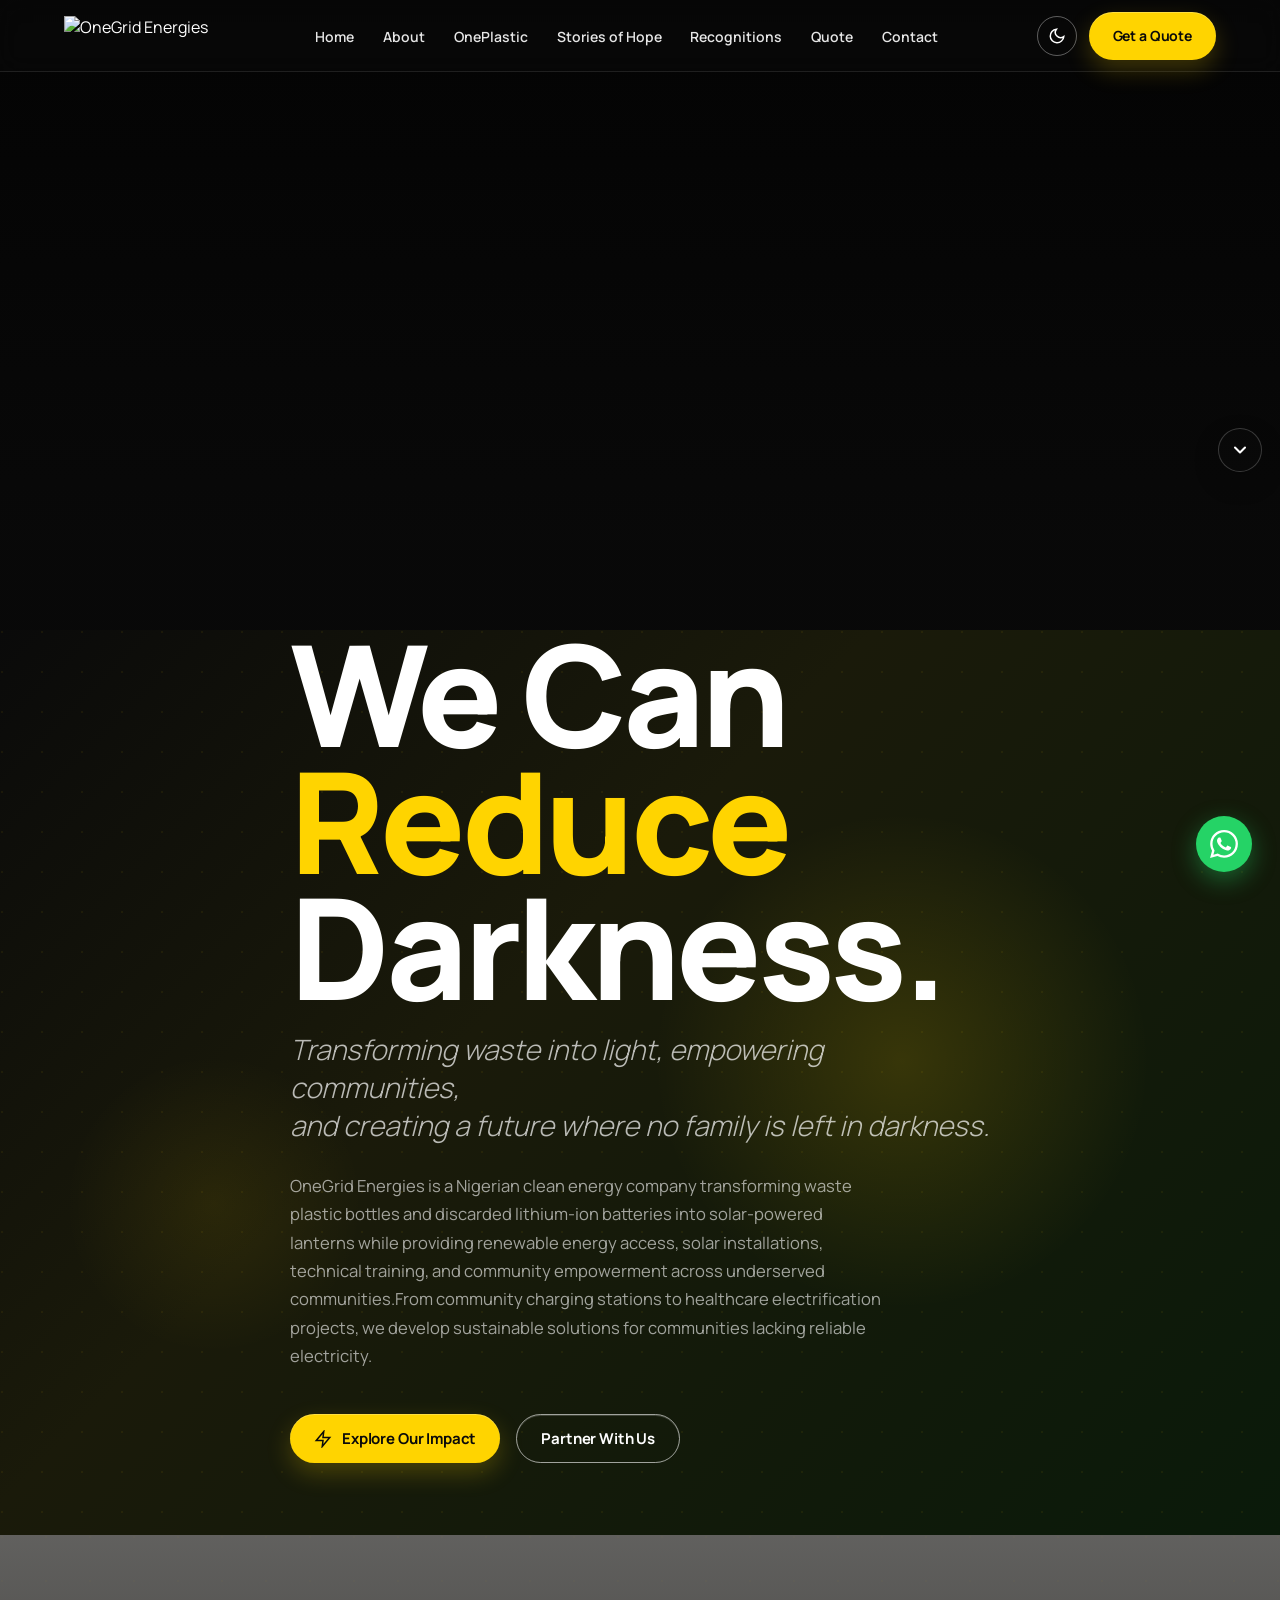
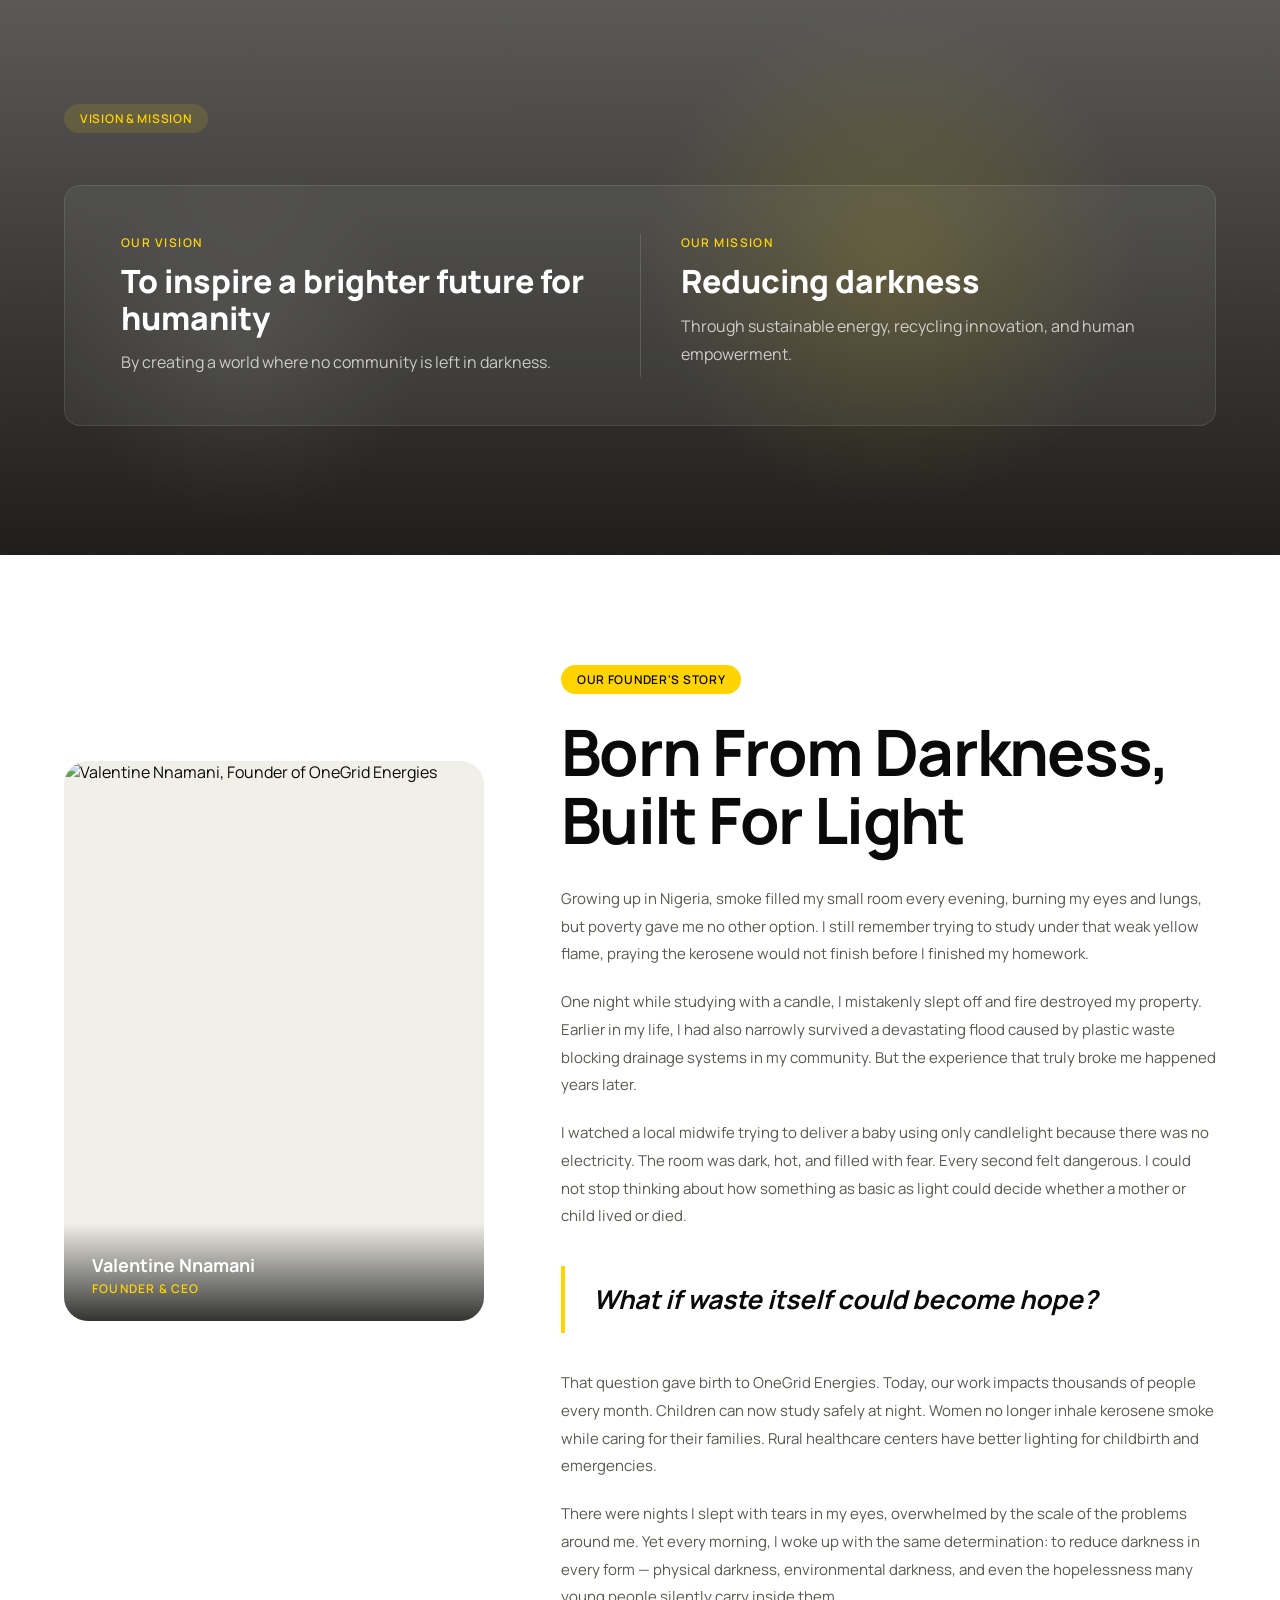
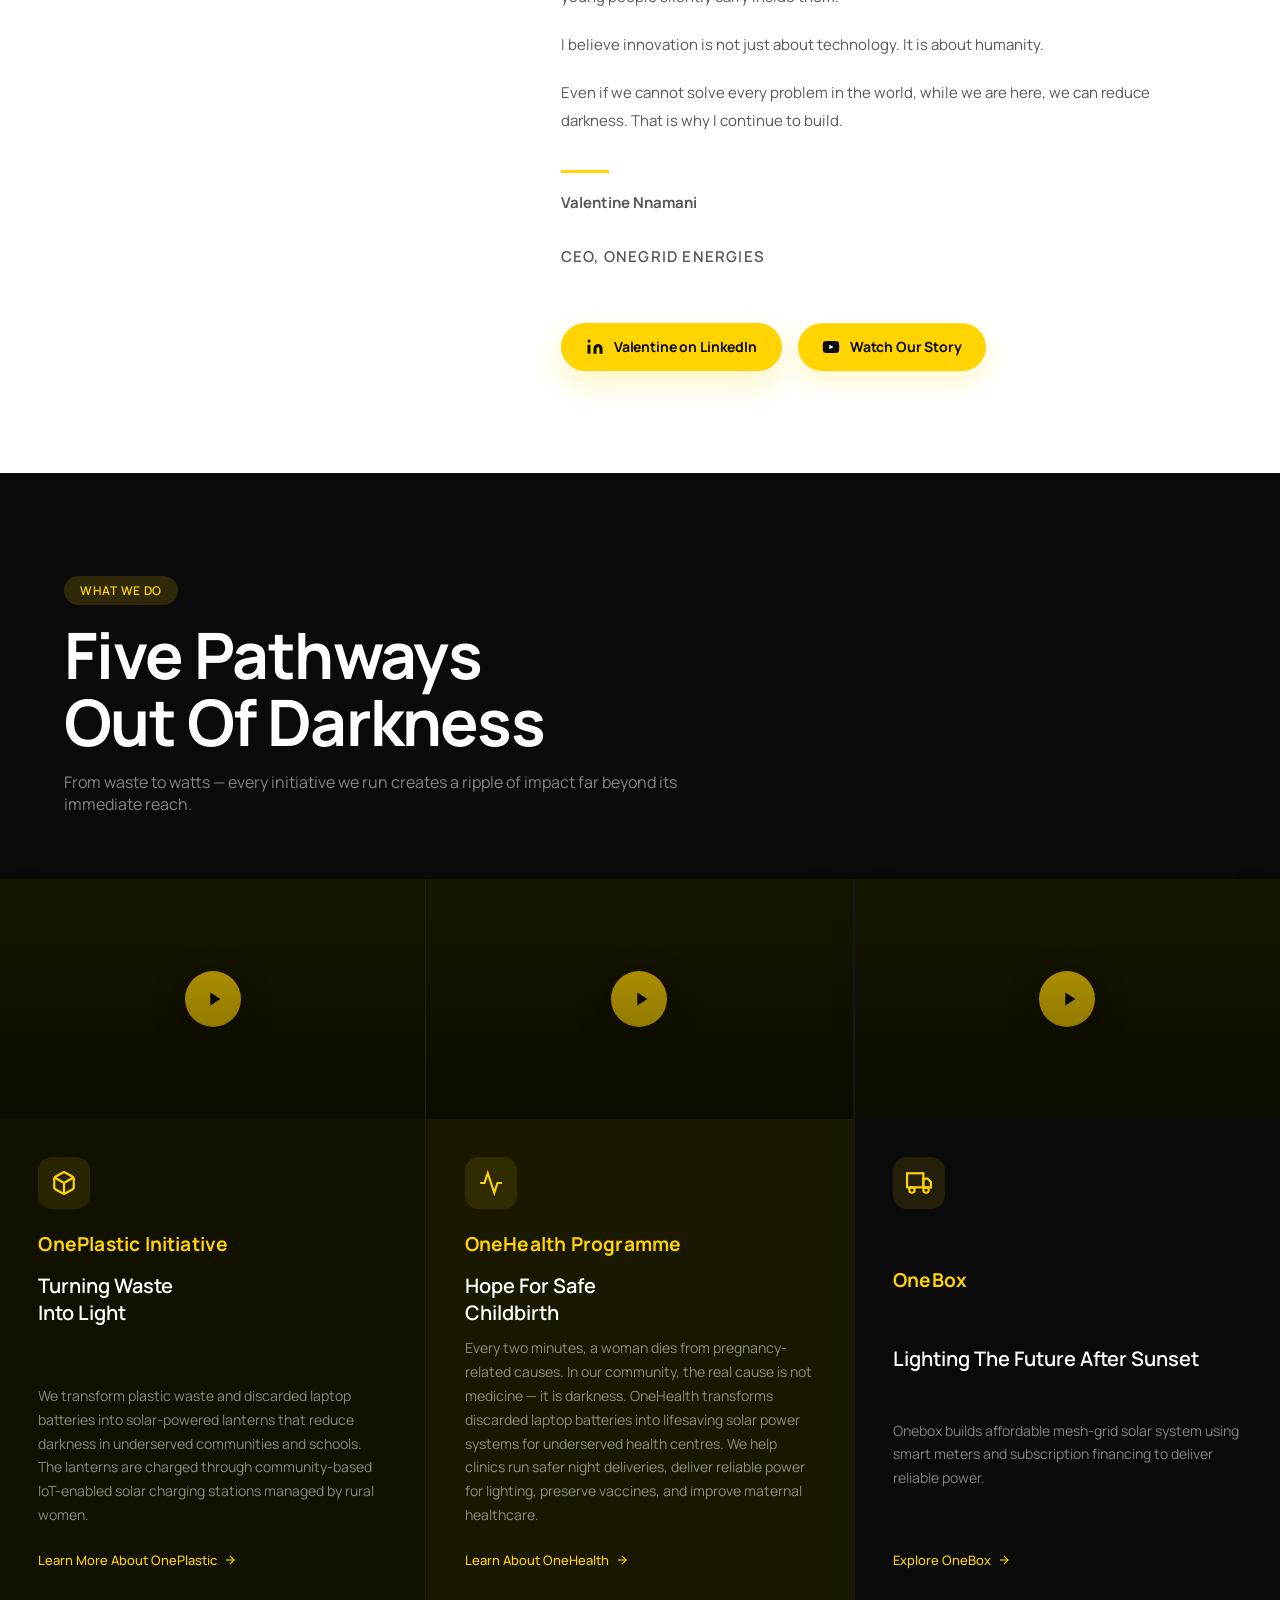
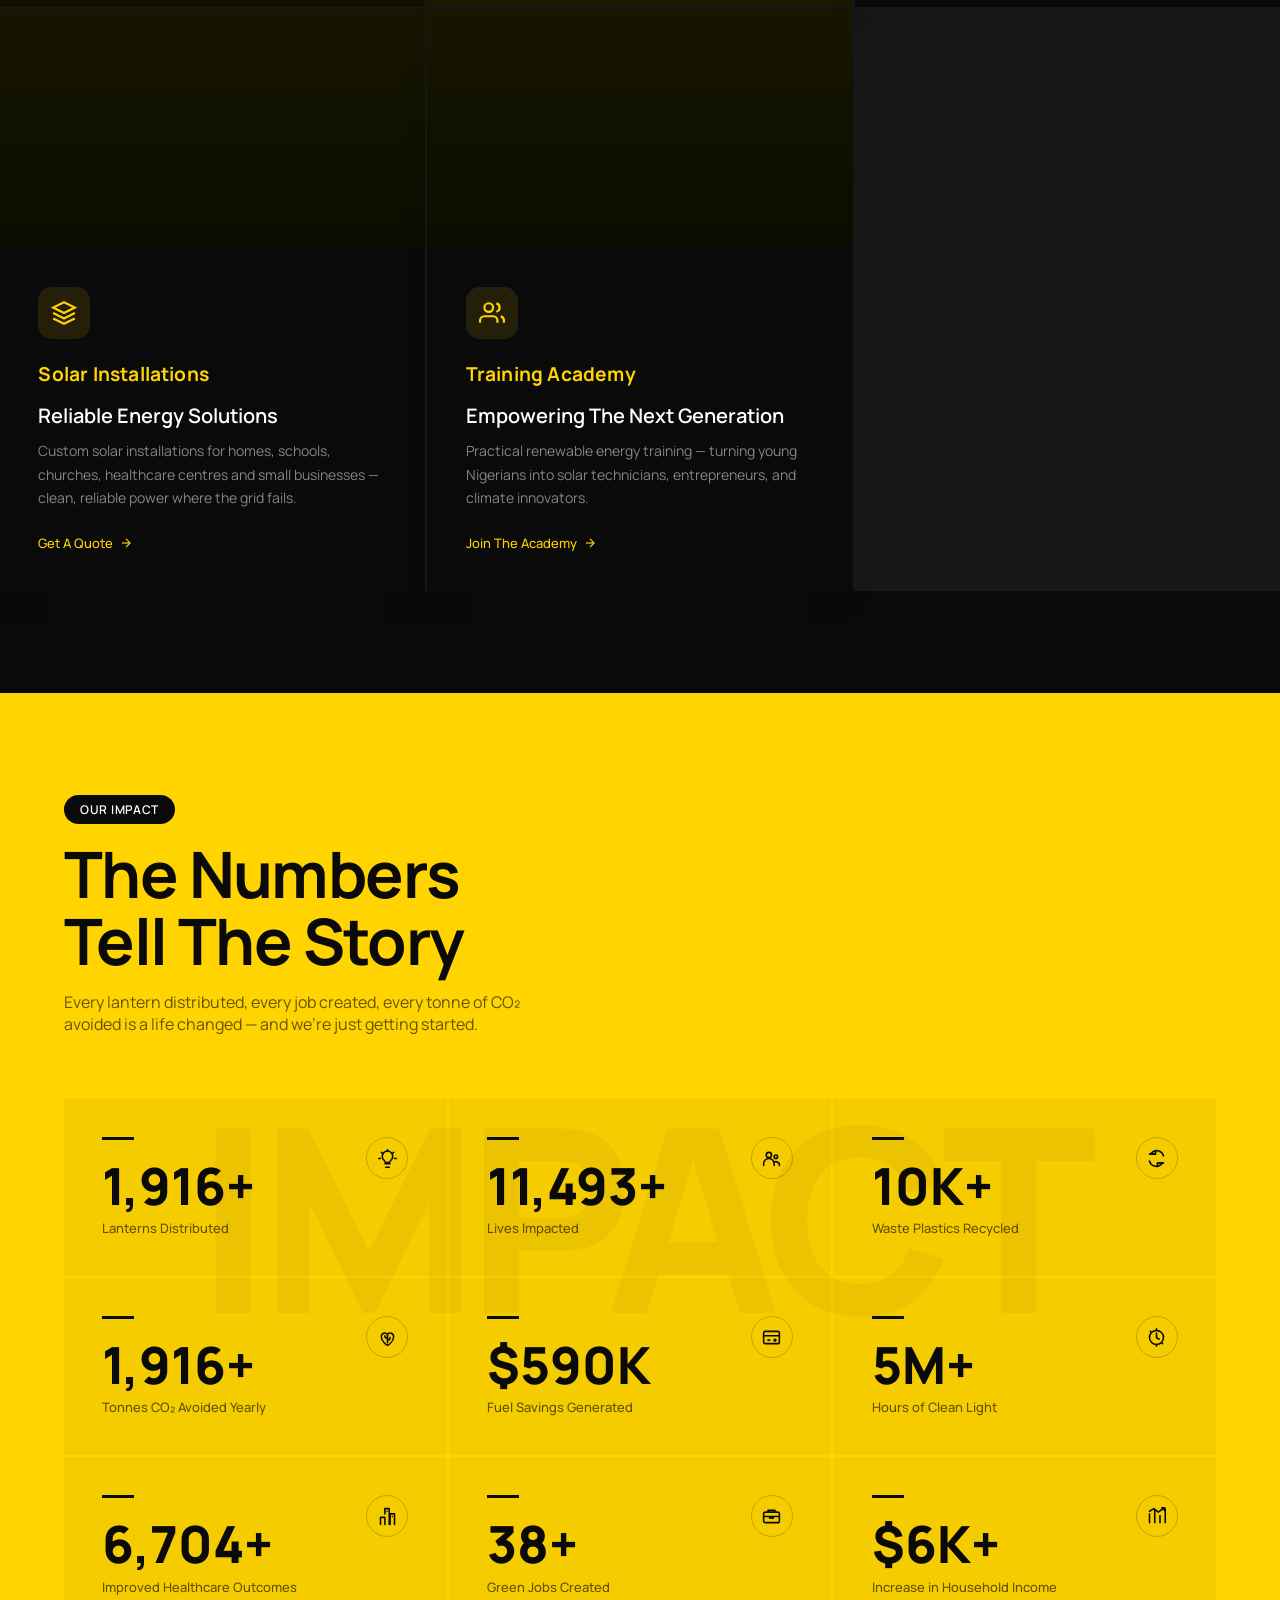
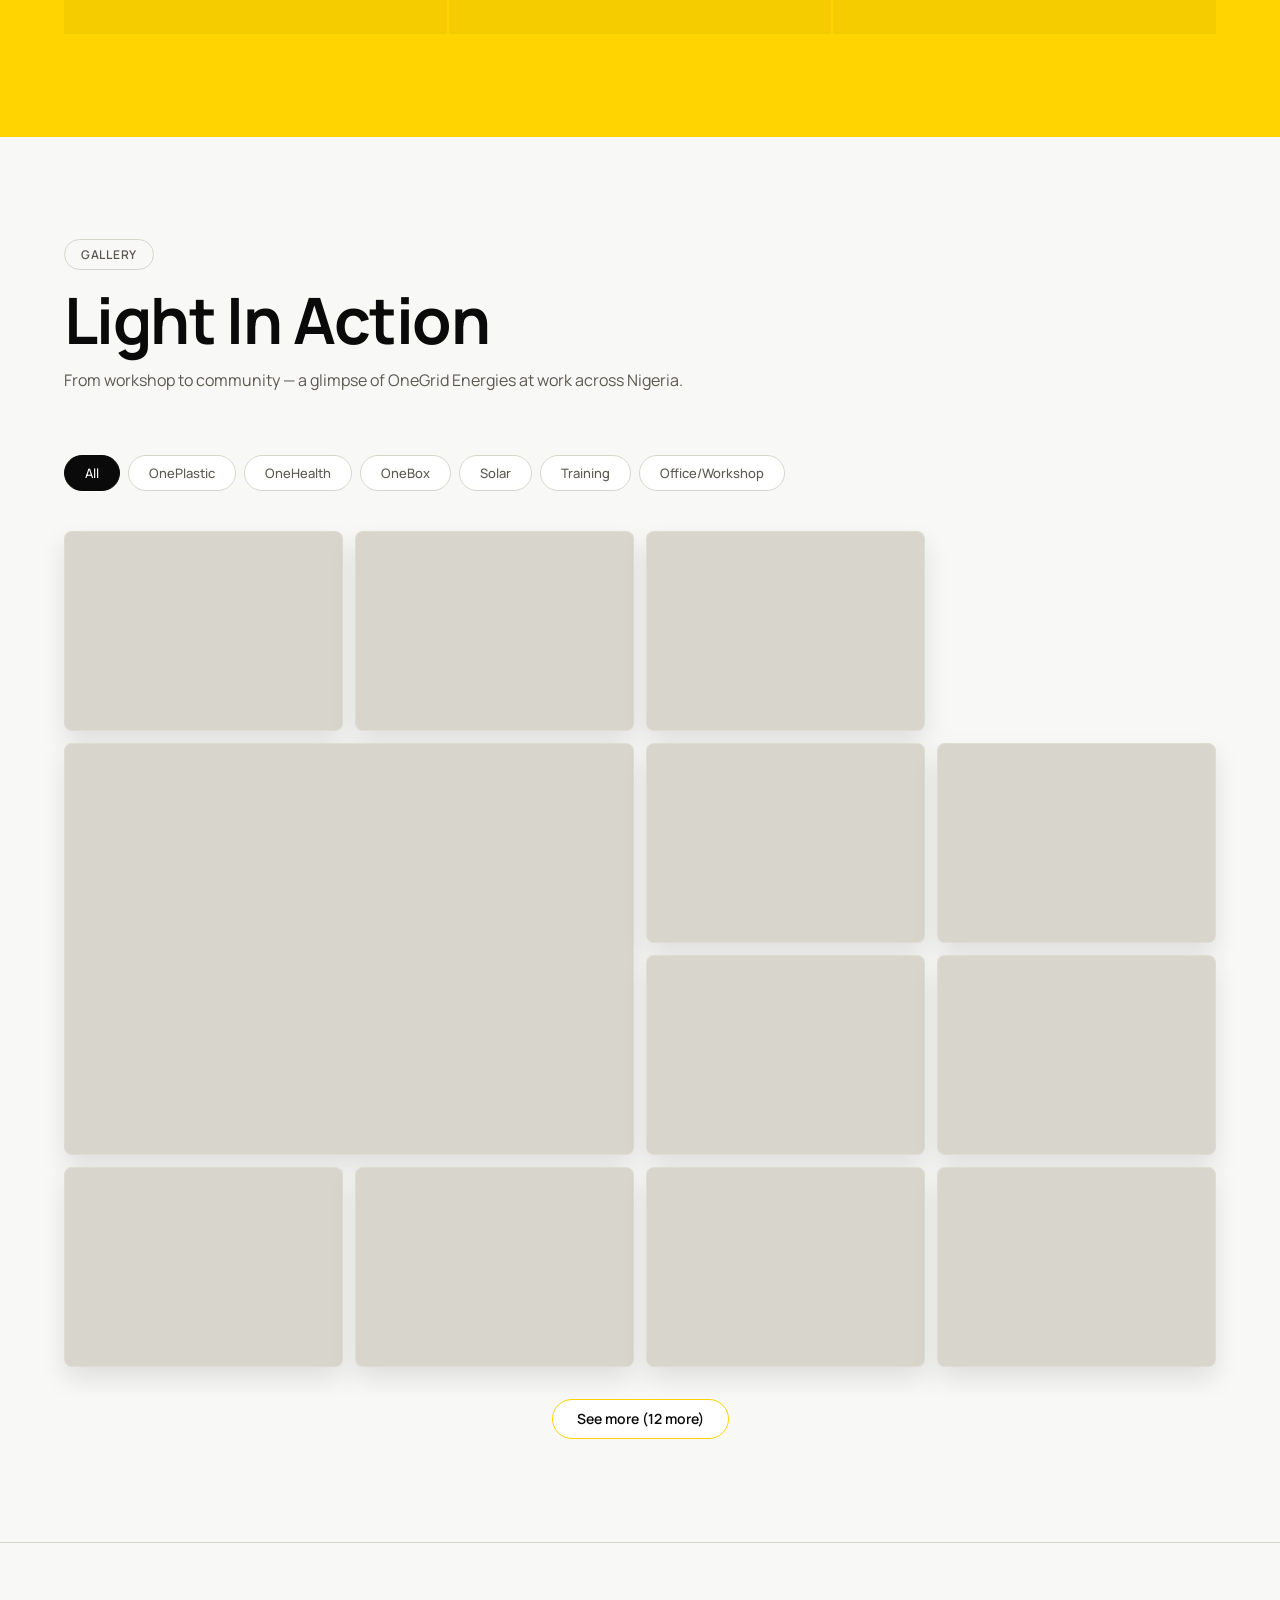
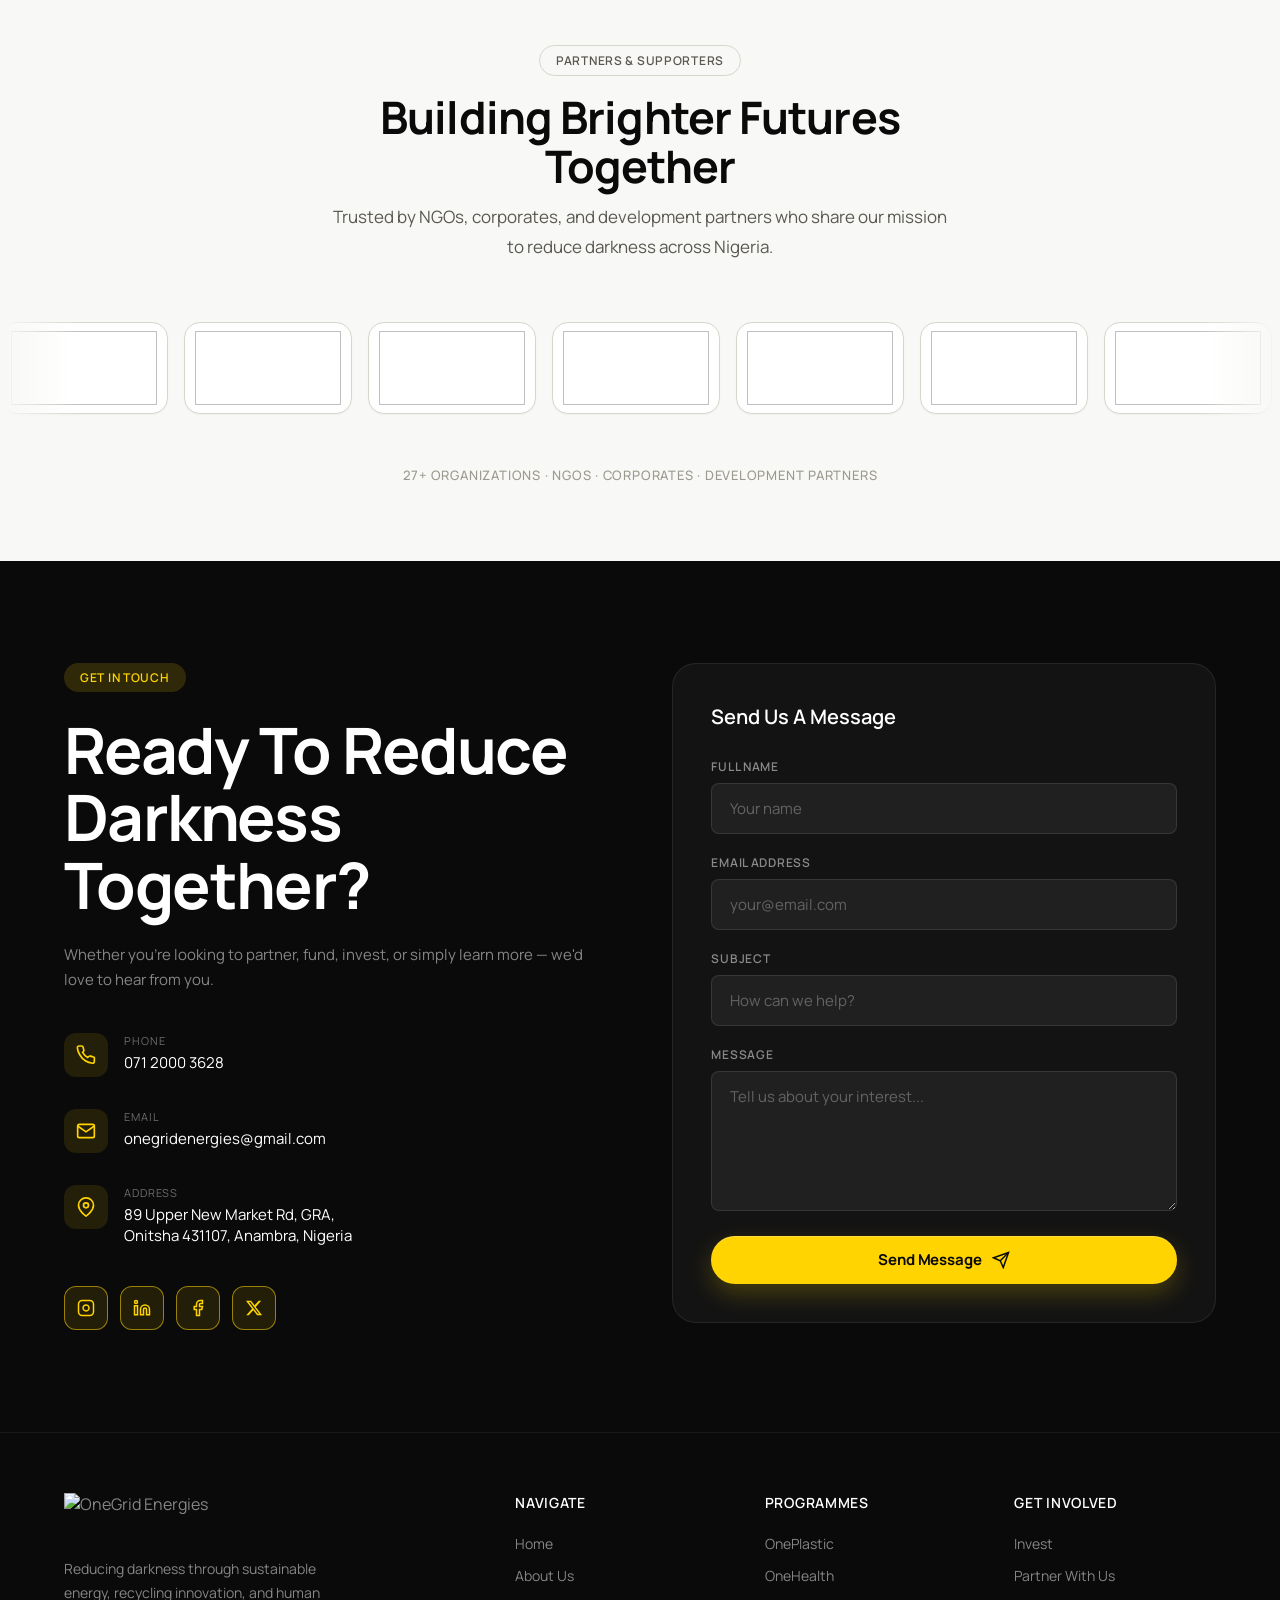
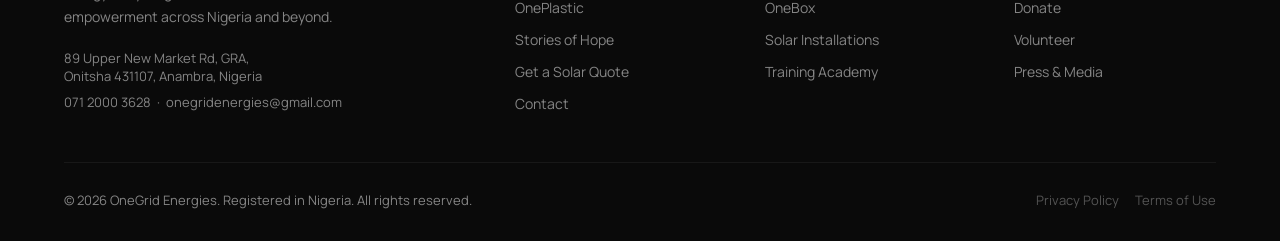
==== commit 18fbd101: "made a fix" ====
--- a/index.html
+++ b/index.html
@@ -64,7 +64,7 @@
     />
     <link rel="preconnect" href="https://img.youtube.com" crossorigin />
     <link rel="dns-prefetch" href="https://img.youtube.com" />
-    <link rel="stylesheet" href="/styles.634f0a94.css" />
+    <link rel="stylesheet" href="/styles.dd1fcc4b.css" />
     <script type="application/ld+json">
       {
         "@context": "https://schema.org",
--- a/styles.dd1fcc4b.css
+++ b/styles.dd1fcc4b.css
@@ -0,0 +1,2336 @@
+:root,
+[data-theme="light"] {
+  --yellow: #FFD400;
+  --yellow-dark: #E6BF00;
+  --yellow-light: #FFF8CC;
+  --black: #0A0A0A;
+  --white: #FFFFFF;
+  --gray-50: #F8F8F6;
+  --gray-100: #F0EFE8;
+  --gray-200: #D8D6CC;
+  --gray-400: #9C9A8E;
+  --gray-600: #5A5850;
+  --gray-800: #2C2B26;
+  --bg-body: #FFFFFF;
+  --bg-surface: #F8F8F6;
+  --bg-surface-alt: #F0EFE8;
+  --bg-card: #FFFFFF;
+  --text-primary: #0A0A0A;
+  --text-secondary: #5A5850;
+  --text-muted: #9C9A8E;
+  --border-color: #D8D6CC;
+  --nav-scrolled-bg: rgba(255, 255, 255, 0.96);
+  /* Manrope gives the site a clear, contemporary and highly legible voice. */
+  --font-display: 'Manrope', 'Avenir Next', 'Segoe UI', sans-serif;
+  --font-body: 'Manrope', 'Avenir Next', 'Segoe UI', sans-serif;
+  --nav-h: 72px;
+  --section-pad: clamp(60px, 8vw, 120px);
+  --radius-sm: 8px;
+  --radius-md: 16px;
+  --radius-lg: 24px;
+  --radius-xl: 40px;
+  --transition: cubic-bezier(0.25, 0.46, 0.45, 0.94);
+}
+
+[data-theme="dark"] {
+  --bg-body: #0A0A0A;
+  --bg-surface: #111111;
+  --bg-surface-alt: #1A1A1A;
+  --bg-card: #141414;
+  --text-primary: #F5F5F0;
+  --text-secondary: rgba(255, 255, 255, 0.65);
+  --text-muted: rgba(255, 255, 255, 0.45);
+  --border-color: #2C2B26;
+  --gray-50: #111111;
+  --gray-100: #1A1A1A;
+  --gray-200: #333330;
+  --gray-600: rgba(255, 255, 255, 0.65);
+  --gray-400: rgba(255, 255, 255, 0.45);
+  --nav-scrolled-bg: rgba(10, 10, 10, 0.96);
+}
+
+*, *::before, *::after { box-sizing: border-box; margin: 0; padding: 0; }
+
+html { scroll-behavior: smooth; font-size: 16px; }
+
+body {
+  font-family: var(--font-body);
+  background: var(--bg-body);
+  color: var(--text-primary);
+  overflow-x: hidden;
+  -webkit-font-smoothing: antialiased;
+  -moz-osx-font-smoothing: grayscale;
+  transition: background 0.3s ease, color 0.3s ease;
+}
+
+.page-scroll-control {
+  position: fixed;
+  right: 18px;
+  top: 50%;
+  bottom: auto;
+  transform: translateY(-50%);
+  z-index: 1001;
+  display: grid;
+  gap: 8px;
+}
+.page-scroll-control button {
+  display: grid;
+  width: 44px;
+  height: 44px;
+  place-items: center;
+  padding: 0;
+  border: 1px solid rgba(255,255,255,0.2);
+  border-radius: 50%;
+  background: rgba(10,10,10,0.88);
+  box-shadow: 0 10px 26px rgba(0,0,0,0.22);
+  color: #fff;
+  cursor: pointer;
+  transition: transform 0.2s var(--transition), background 0.2s var(--transition), color 0.2s var(--transition);
+}
+.page-scroll-control button:hover,
+.page-scroll-control button:focus-visible {
+  background: var(--yellow);
+  color: var(--black);
+  transform: translateY(-2px);
+}
+.page-scroll-control button:active { transform: scale(0.94); }
+.page-scroll-control button[hidden] { display: none; }
+.page-scroll-control svg {
+  width: 20px;
+  height: 20px;
+  fill: none;
+  stroke: currentColor;
+  stroke-linecap: round;
+  stroke-linejoin: round;
+  stroke-width: 2.5;
+}
+
+/* ──────────────────── INTRO VIDEO ──────────────────── */
+.intro-video {
+  position: relative;
+  min-height: 70vh;
+  display: flex;
+  align-items: center;
+  justify-content: center;
+  overflow: hidden;
+  background: #000;
+}
+
+.intro-video__wrapper {
+  position: absolute;
+  inset: 0;
+  overflow: hidden;
+}
+
+.intro-video__media {
+  width: 100%;
+  height: 100%;
+  object-fit: cover;
+  opacity: 0.9;
+}
+
+.intro-video__overlay {
+  position: absolute;
+  inset: 0;
+  background: linear-gradient(180deg, rgba(10,10,10,0.35) 0%, rgba(10,10,10,0.85) 85%);
+}
+
+.intro-video__content {
+  position: relative;
+  z-index: 2;
+  max-width: 900px;
+  text-align: center;
+  padding: 0 24px;
+}
+
+.intro-video__title {
+  color: white;
+  font-size: clamp(42px, 5vw, 72px);
+  line-height: 1.05;
+  letter-spacing: -0.03em;
+  margin: 0 0 20px;
+  font-family: var(--font-display);
+  font-weight: 800;
+}
+
+.intro-video__subtitle {
+  color: rgba(255,255,255,0.8);
+  max-width: 740px;
+  margin: 0 auto 28px;
+  font-size: clamp(16px, 1.3vw, 20px);
+  line-height: 1.7;
+}
+
+/* ──────────────────── TYPOGRAPHY ──────────────────── */
+.display-xl {
+  font-family: var(--font-display);
+  font-size: clamp(52px, 8vw, 110px);
+  font-weight: 800;
+  line-height: 0.95;
+  letter-spacing: -0.03em;
+}
+.display-lg {
+  font-family: var(--font-display);
+  font-size: clamp(38px, 5vw, 72px);
+  font-weight: 700;
+  line-height: 1.05;
+  letter-spacing: -0.025em;
+}
+.display-md {
+  font-family: var(--font-display);
+  font-size: clamp(28px, 3.5vw, 48px);
+  font-weight: 700;
+  line-height: 1.1;
+  letter-spacing: -0.02em;
+}
+.text-xl { font-size: clamp(18px, 2vw, 24px); line-height: 1.55; font-weight: 300; }
+.text-lg { font-size: clamp(16px, 1.5vw, 20px); line-height: 1.6; }
+.text-base { font-size: 16px; line-height: 1.7; }
+.text-sm { font-size: 14px; line-height: 1.6; }
+.text-xs { font-size: 12px; letter-spacing: 0.08em; text-transform: uppercase; font-weight: 600; }
+.italic { font-style: italic; }
+.font-light { font-weight: 300; }
+.muted { color: var(--text-secondary); }
+
+/* ──────────────────── LAYOUT ──────────────────── */
+.container {
+  max-width: 1280px;
+  margin: 0 auto;
+  padding: 0 clamp(20px, 5vw, 64px);
+}
+.container-sm { max-width: 860px; margin: 0 auto; padding: 0 clamp(20px, 5vw, 64px); }
+.section { padding: var(--section-pad) 0; }
+.grid-2 > *, .grid-3 > *, .grid-4 > *, .services-grid > *, .impact-grid > *, .gallery-grid > * { min-width: 0; }
+.grid-2 { display: grid; grid-template-columns: 1fr 1fr; gap: clamp(32px, 5vw, 80px); align-items: center; }
+.story-section .grid-2 { align-items: start; }
+.grid-3 { display: grid; grid-template-columns: repeat(3, 1fr); gap: 24px; }
+.grid-4 { display: grid; grid-template-columns: repeat(4, 1fr); gap: 24px; }
+.flex-center { display: flex; align-items: center; justify-content: center; }
+.flex-between { display: flex; align-items: center; justify-content: space-between; }
+
+/* ──────────────────── BUTTONS ──────────────────── */
+.btn {
+  display: inline-flex; align-items: center; gap: 10px;
+  padding: 14px 28px; border-radius: 100px;
+  font-family: var(--font-body); font-size: 15px; font-weight: 500;
+  cursor: pointer; border: none; text-decoration: none;
+  transition: all 0.25s var(--transition);
+  white-space: nowrap;
+}
+.btn-primary { background: var(--yellow); color: var(--black); }
+.btn-primary:hover { background: var(--yellow-dark); transform: translateY(-2px); box-shadow: 0 8px 24px rgba(255,212,0,0.35); }
+.btn-outline { background: transparent; color: var(--black); border: 1.5px solid var(--black); }
+.btn-outline:hover { background: var(--black); color: var(--white); transform: translateY(-2px); }
+.btn-outline-white { background: transparent; color: var(--white); border: 1.5px solid rgba(255,255,255,0.6); }
+.btn-outline-white:hover { background: var(--white); color: var(--black); }
+.btn-sm { padding: 10px 20px; font-size: 14px; }
+.btn svg { width: 18px; height: 18px; flex-shrink: 0; }
+
+/* ──────────────────── TAGS ──────────────────── */
+.tag {
+  display: inline-block; padding: 6px 16px;
+  border-radius: 100px; font-size: 12px; font-weight: 600;
+  letter-spacing: 0.06em; text-transform: uppercase;
+}
+.tag-yellow { background: var(--yellow); color: var(--black); }
+.tag-black { background: var(--black); color: var(--white); }
+.tag-outline { border: 1px solid var(--gray-200); color: var(--gray-600); }
+
+/* ──────────────────── NAVIGATION ──────────────────── */
+#nav {
+  position: fixed; top: 0; left: 0; right: 0; z-index: 1000;
+  height: var(--nav-h);
+  transition: background 0.4s, box-shadow 0.4s;
+}
+#nav.scrolled {
+  background: var(--nav-scrolled-bg);
+  backdrop-filter: blur(16px);
+  box-shadow: 0 1px 0 rgba(0,0,0,0.08);
+}
+#nav.dark-mode {
+  background: rgba(10, 10, 10, 0.68);
+  backdrop-filter: blur(12px);
+  color: white;
+}
+#nav.dark-mode .nav-logo { color: white; }
+#nav.dark-mode .nav-link { color: rgba(255,255,255,0.9); }
+#nav.dark-mode .nav-link:hover,
+#nav.dark-mode .nav-link.active { color: var(--yellow); }
+#nav.dark-mode .btn-outline { border-color: rgba(255,255,255,0.65); color: white; }
+#nav.dark-mode .btn-outline:hover { background: white; color: var(--black); }
+#nav.dark-mode.scrolled {
+  color: var(--text-primary);
+  background: var(--nav-scrolled-bg);
+}
+#nav.dark-mode.scrolled .nav-logo { color: var(--text-primary); }
+#nav.dark-mode.scrolled .nav-link { color: var(--text-secondary); }
+#nav.dark-mode.scrolled .nav-link:hover,
+#nav.dark-mode.scrolled .nav-link.active { color: var(--yellow-dark); }
+#nav.dark-mode.scrolled .btn-outline { border-color: var(--text-primary); color: var(--text-primary); }
+#nav.dark-mode.scrolled .theme-toggle { border-color: var(--border-color); color: var(--text-primary); }
+.nav-inner { height: 100%; display: flex; align-items: center; justify-content: space-between; }
+.nav-logo {
+  text-decoration: none;
+  color: inherit;
+  display: flex;
+  align-items: center;
+  flex-shrink: 0;
+}
+
+.nav-logo-img {
+  display: block;
+  height: 40px;
+  width: auto;
+  max-width: min(168px, 42vw);
+  object-fit: contain;
+  filter: brightness(0);
+  transition: filter 0.3s ease;
+}
+
+#nav.dark-mode:not(.scrolled) .nav-logo-img,
+[data-theme="dark"] #nav.scrolled .nav-logo-img {
+  filter: none;
+}
+
+.footer-logo-img {
+  display: block;
+  height: 44px;
+  width: auto;
+  max-width: 180px;
+  object-fit: contain;
+}
+.nav-links { display: flex; align-items: center; gap: 36px; list-style: none; }
+.nav-link {
+  text-decoration: none; font-size: 15px; font-weight: 400;
+  color: var(--gray-600); transition: color 0.2s;
+}
+.nav-link:hover, .nav-link.active { color: var(--black); }
+.nav-link.active { font-weight: 500; }
+.nav-actions { display: flex; gap: 12px; align-items: center; }
+
+/* Theme toggle */
+.theme-toggle {
+  display: flex;
+  align-items: center;
+  justify-content: center;
+  width: 40px;
+  height: 40px;
+  border-radius: 50%;
+  border: 1.5px solid var(--gray-200);
+  background: transparent;
+  color: inherit;
+  cursor: pointer;
+  transition: background 0.2s, border-color 0.2s, transform 0.2s;
+  flex-shrink: 0;
+}
+.theme-toggle:hover {
+  background: var(--gray-50);
+  transform: scale(1.05);
+}
+.theme-toggle svg {
+  width: 18px;
+  height: 18px;
+}
+.theme-toggle .icon-sun { display: none; }
+.theme-toggle .icon-moon { display: block; }
+[data-theme="dark"] .theme-toggle .icon-sun { display: block; }
+[data-theme="dark"] .theme-toggle .icon-moon { display: none; }
+#nav.dark-mode:not(.scrolled) .theme-toggle {
+  border-color: rgba(255, 255, 255, 0.35);
+  color: white;
+}
+#nav.dark-mode:not(.scrolled) .theme-toggle:hover {
+  background: rgba(255, 255, 255, 0.1);
+}
+
+.hamburger { display: none; cursor: pointer; background: none; border: none; padding: 8px; color: inherit; }
+.hamburger span { display: block; width: 24px; height: 2px; background: currentColor; margin: 5px 0; transition: all 0.3s; }
+
+/* ──────────────────── MOBILE NAV ──────────────────── */
+.mobile-nav {
+  display: none; position: fixed; top: var(--nav-h); left: 0; right: 0;
+  background: var(--bg-body); z-index: 999;
+  border-top: 1px solid var(--border-color);
+  box-shadow: 0 16px 40px rgba(0,0,0,0.12);
+  padding: 24px;
+}
+.mobile-nav.open { display: block; }
+.mobile-nav a {
+  display: block; padding: 14px 0;
+  border-bottom: 1px solid var(--border-color);
+  text-decoration: none; color: var(--text-primary);
+  font-size: 18px; font-weight: 400;
+}
+.mobile-nav-theme {
+  display: flex;
+  align-items: center;
+  justify-content: space-between;
+  padding: 14px 0;
+  border-bottom: 1px solid var(--border-color);
+  font-size: 16px;
+  color: var(--text-primary);
+}
+
+/* ──────────────────── PAGES ──────────────────── */
+.page { display: none; }
+.page.active { display: block; }
+
+/* ──────────────────── HERO ──────────────────── */
+.hero {
+  min-height: 100vh; position: relative;
+  display: flex; align-items: flex-end;
+  overflow: hidden; background: var(--black);
+  padding-bottom: clamp(60px, 8vh, 100px);
+}
+.hero-bg {
+  position: absolute; inset: 0;
+  background: linear-gradient(135deg, #0A0A0A 0%, #1A1A0A 40%, #0A1A0A 100%);
+}
+.hero-pattern {
+  position: absolute; inset: 0; opacity: 0.06;
+  background-image: radial-gradient(circle at 2px 2px, var(--yellow) 1px, transparent 0);
+  background-size: 40px 40px;
+}
+.hero-glow {
+  position: absolute; top: 20%; right: 10%;
+  width: 500px; height: 500px;
+  background: radial-gradient(circle, rgba(255,212,0,0.15) 0%, transparent 70%);
+  border-radius: 50%;
+  animation: pulse 4s ease-in-out infinite;
+}
+.hero-glow-2 {
+  position: absolute; bottom: 20%; left: 5%;
+  width: 300px; height: 300px;
+  background: radial-gradient(circle, rgba(255,212,0,0.08) 0%, transparent 70%);
+  border-radius: 50%;
+  animation: pulse 6s ease-in-out infinite reverse;
+}
+@keyframes pulse {
+  0%, 100% { transform: scale(1); opacity: 1; }
+  50% { transform: scale(1.15); opacity: 0.7; }
+}
+.hero-content { position: relative; z-index: 2; color: white; }
+.hero-eyebrow {
+  display: flex; align-items: center; gap: 12px;
+  margin-bottom: 32px; opacity: 0;
+  animation: fadeUp 0.8s 0.2s var(--transition) forwards;
+}
+.hero-eyebrow-line { width: 40px; height: 1px; background: var(--yellow); }
+.hero-headline {
+  color: white;
+  /* Deliberately larger than the shared display treatment to anchor the home hero. */
+  font-size: clamp(64px, 11vw, 160px);
+  line-height: 0.9;
+  margin-bottom: 20px;
+  opacity: 0; animation: fadeUp 0.9s 0.4s var(--transition) forwards;
+}
+.hero-headline .yellow { color: var(--yellow); }
+.hero-subheadline {
+  font-family: var(--font-display); font-style: italic;
+  font-size: clamp(18px, 2.5vw, 28px); font-weight: 300;
+  color: rgba(255,255,255,0.7); margin-bottom: 28px;
+  max-width: 700px;
+  opacity: 0; animation: fadeUp 0.9s 0.55s var(--transition) forwards;
+}
+.hero-body {
+  max-width: 600px; color: rgba(255,255,255,0.6);
+  font-size: clamp(15px, 1.3vw, 17px); line-height: 1.7;
+  margin-bottom: 44px;
+  opacity: 0; animation: fadeUp 0.9s 0.7s var(--transition) forwards;
+}
+.hero-actions {
+  display: flex; gap: 16px; flex-wrap: wrap;
+  opacity: 0; animation: fadeUp 0.9s 0.85s var(--transition) forwards;
+}
+.hero-stats {
+  position: absolute; bottom: 0; right: 0;
+  display: flex; gap: 0;
+  opacity: 0; animation: fadeUp 0.9s 1s var(--transition) forwards;
+}
+.hero-stat {
+  padding: 28px 36px;
+  border-left: 1px solid rgba(255,255,255,0.1);
+  border-top: 1px solid rgba(255,255,255,0.1);
+}
+.hero-stat-num {
+  font-family: var(--font-display); font-weight: 800;
+  font-size: clamp(28px, 3.5vw, 44px);
+  color: var(--yellow); line-height: 1;
+}
+.hero-stat-label {
+  font-size: 12px; color: rgba(255,255,255,0.5);
+  margin-top: 6px; letter-spacing: 0.05em; text-transform: uppercase;
+}
+@keyframes fadeUp { from { opacity: 0; transform: translateY(24px); } to { opacity: 1; transform: translateY(0); } }
+
+/* ──────────────────── SECTION HEADERS ──────────────────── */
+.section-header { margin-bottom: clamp(40px, 5vw, 72px); }
+.section-header.center { text-align: center; }
+.section-tag { margin-bottom: 16px; }
+.section-title { margin-bottom: 20px; }
+.section-subtitle { color: var(--gray-600); max-width: 600px; }
+.section-header.center .section-subtitle { margin: 0 auto; }
+
+/* ──────────────────── VISION / MISSION ──────────────────── */
+.vision-section {
+  position: relative;
+  overflow: hidden;
+  min-height: 620px;
+  padding: clamp(80px, 10vw, 120px) 0 80px;
+  display: flex;
+  align-items: center;
+}
+.vision-bg {
+  position: absolute;
+  inset: 0;
+  background-size: cover;
+  background: linear-gradient(180deg, rgba(12,11,8,0.65), rgba(12,11,8,0.92)), #14120e;
+}
+.vision-pattern {
+  position: absolute;
+  inset: 0;
+  opacity: 0.08;
+  background-image: radial-gradient(circle at 2px 2px, rgba(255,212,0,0.25) 1px, transparent 0);
+  background-size: 44px 44px;
+}
+.vision-glow {
+  position: absolute;
+  top: 10%;
+  right: 10%;
+  width: 520px;
+  height: 520px;
+  background: radial-gradient(circle, rgba(255,212,0,0.15) 0%, transparent 68%);
+  border-radius: 50%;
+}
+.vision-glow-2 {
+  position: absolute;
+  bottom: 5%;
+  left: 5%;
+  width: 360px;
+  height: 360px;
+  background: radial-gradient(circle, rgba(255,255,255,0.08) 0%, transparent 70%);
+  border-radius: 50%;
+}
+.vision-content {
+  position: relative;
+  z-index: 2;
+}
+.vision-intro {
+  max-width: 780px;
+  margin-bottom: clamp(32px, 5vw, 52px);
+}
+.vision-intro .tag {
+  background: rgba(255,212,0,0.12);
+  color: var(--yellow);
+}
+
+/* Vision & Mission statements */
+.vision-statements-grid {
+  display: grid;
+  grid-template-columns: 1fr 1px 1fr;
+  gap: 0 2.5rem;
+  align-items: start;
+  background: rgba(255, 255, 255, 0.06);
+  backdrop-filter: blur(8px);
+  -webkit-backdrop-filter: blur(8px);
+  border: 1px solid rgba(255, 255, 255, 0.1);
+  border-radius: 16px;
+  padding: 3rem 3.5rem;
+  margin-top: 2.5rem;
+}
+
+.vision-divider {
+  width: 1px;
+  background: rgba(255, 255, 255, 0.15);
+  align-self: stretch;
+}
+
+.vision-statement {
+  display: flex;
+  flex-direction: column;
+  gap: 0.75rem;
+}
+
+.vision-statement-label {
+  font-size: 0.75rem;
+  font-weight: 600;
+  letter-spacing: 0.12em;
+  text-transform: uppercase;
+  color: var(--yellow);
+  margin: 0;
+}
+
+.vision-statement-title {
+  font-size: clamp(22px, 2.8vw, 32px);
+  font-weight: 800;
+  font-family: var(--font-display);
+  color: #ffffff;
+  margin: 0;
+  line-height: 1.15;
+}
+
+.vision-statement-desc {
+  font-size: 1rem;
+  color: rgba(255, 255, 255, 0.72);
+  line-height: 1.8;
+  margin: 0;
+}
+
+/* Header inside vision section (kept for compatibility) */
+.vision-header { display: none; }
+
+/* ──────────────────── STORY ──────────────────── */
+.story-section { overflow: hidden; }
+
+.story-founder-grid {
+  display: grid;
+  grid-template-columns: 420px 1fr;
+  gap: clamp(48px, 6vw, 96px);
+  align-items: start;
+}
+
+.story-founder-visual {
+  position: sticky;
+  top: calc(var(--nav-h) + 32px);
+}
+
+.story-founder-img-wrap {
+  position: relative;
+  border-radius: var(--radius-lg);
+  overflow: hidden;
+  aspect-ratio: 3/4;
+  background: var(--gray-100);
+}
+
+.story-founder-img-wrap img {
+  width: 100%;
+  height: 100%;
+  object-fit: cover;
+  object-position: center top;
+  display: block;
+  background: var(--gray-100);
+}
+
+.story-founder-badge {
+  position: absolute;
+  bottom: 0;
+  left: 0;
+  right: 0;
+  padding: 32px 28px 24px;
+  background: linear-gradient(to top, rgba(10,10,10,0.82) 0%, transparent 100%);
+  display: flex;
+  flex-direction: column;
+  gap: 4px;
+}
+
+.story-founder-badge-name {
+  font-family: var(--font-display);
+  font-weight: 700;
+  font-size: 18px;
+  color: #ffffff;
+  line-height: 1.2;
+}
+
+.story-founder-badge-title {
+  font-size: 12px;
+  font-weight: 600;
+  letter-spacing: 0.1em;
+  text-transform: uppercase;
+  color: var(--yellow);
+}
+
+.story-founder-content {
+  padding-top: 8px;
+}
+
+.story-founder-content p {
+  color: var(--text-secondary);
+  margin-bottom: 20px;
+  line-height: 1.85;
+  font-size: clamp(15px, 1.15vw, 17px);
+}
+
+.story-pullquote {
+  font-family: var(--font-display);
+  font-style: italic;
+  font-size: clamp(20px, 2.2vw, 26px);
+  font-weight: 700;
+  line-height: 1.35;
+  color: var(--text-primary);
+  border-left: 4px solid var(--yellow);
+  border-radius: 0;
+  padding: 16px 0 16px 28px;
+  margin: 36px 0;
+}
+
+.story-signature {
+  margin: 36px 0 32px;
+  display: flex;
+  flex-direction: column;
+  gap: 6px;
+}
+
+.story-signature-line {
+  width: 48px;
+  height: 3px;
+  background: var(--yellow);
+  margin-bottom: 10px;
+}
+
+.story-signature-name {
+  font-family: var(--font-display);
+  font-weight: 700;
+  font-size: 18px;
+  color: var(--text-primary);
+  margin: 0;
+  line-height: 1.2;
+}
+
+.story-signature-role {
+  font-size: 13px;
+  font-weight: 600;
+  letter-spacing: 0.08em;
+  text-transform: uppercase;
+  color: var(--gray-400);
+  margin: 0;
+}
+
+.story-links { display: flex; gap: 16px; align-items: center; margin-top: 0; flex-wrap: wrap; }
+.story-links .btn-outline {
+  background: var(--yellow);
+  color: var(--black);
+  border-color: var(--yellow);
+  box-shadow: 0 12px 32px rgba(255,212,0,0.25);
+}
+.story-links .btn-outline svg { color: var(--black); }
+.story-links .btn-outline:hover {
+  background: #f7d100;
+  color: var(--black);
+  transform: translateY(-1px);
+}
+
+/* ──────────────────── WHAT WE DO ──────────────────── */
+.services-section { background: var(--black); color: white; overflow: hidden; }
+.services-section .section-subtitle { color: rgba(255,255,255,0.5); }
+.services-grid {
+  display: grid;
+  grid-template-columns: repeat(3, 1fr);
+  gap: 2px;
+  background: rgba(255,255,255,0.06);
+}
+.service-card {
+  background: var(--black); padding: clamp(32px, 3vw, 48px);
+  transition: background 0.3s; position: relative;
+  overflow: hidden; cursor: default;
+}
+.service-card--media {
+  padding: 0;
+  display: flex;
+  flex-direction: column;
+}
+.service-card__media-trigger,
+.service-card__media-static {
+  position: relative;
+  display: block;
+  width: 100%;
+  border: 0;
+  padding: 0;
+  margin: 0;
+  background: none;
+  cursor: pointer;
+  flex-shrink: 0;
+}
+.service-card__media-static { cursor: default; pointer-events: none; }
+.service-card__thumb,
+.service-panel__thumb {
+  display: block;
+  width: 100%;
+  aspect-ratio: 16 / 9;
+  background-size: cover;
+  background-position: center;
+  background-color: #1a1a00;
+}
+.service-card__media-trigger::after,
+.service-card__media-static::after,
+.service-panel__media-trigger::after {
+  content: '';
+  position: absolute;
+  inset: 0;
+  background: linear-gradient(180deg, rgba(0,0,0,0.15) 0%, rgba(0,0,0,0.55) 100%);
+  pointer-events: none;
+}
+.service-card__play,
+.service-panel__play {
+  position: absolute;
+  left: 50%;
+  top: 50%;
+  transform: translate(-50%, -50%);
+  width: 56px;
+  height: 56px;
+  border-radius: 50%;
+  background: rgba(255, 212, 0, 0.95);
+  color: var(--black);
+  display: flex;
+  align-items: center;
+  justify-content: center;
+  box-shadow: 0 8px 32px rgba(0,0,0,0.35);
+  transition: transform 0.25s var(--transition), background 0.25s;
+  pointer-events: none;
+}
+.service-card__play svg,
+.service-panel__play svg { width: 22px; height: 22px; margin-left: 3px; }
+.service-card__media-trigger:hover .service-card__play,
+.service-panel__media-trigger:hover .service-panel__play {
+  transform: translate(-50%, -50%) scale(1.08);
+  background: var(--yellow);
+}
+.service-card__body,
+.service-panel__body {
+  padding: clamp(28px, 3vw, 40px);
+  flex: 1;
+  display: flex;
+  flex-direction: column;
+  justify-content: space-between;
+  position: relative;
+  z-index: 1;
+}
+.service-panel {
+  display: flex;
+  flex-direction: column;
+  min-height: 100%;
+  border-right: 1px solid rgba(255,255,255,0.06);
+  position: relative;
+  overflow: hidden;
+}
+.service-panel::after {
+  content: '';
+  position: absolute;
+  right: 0;
+  bottom: 0;
+  left: 0;
+  height: 2px;
+  background: var(--yellow);
+  transform: scaleX(0);
+  transform-origin: left;
+  transition: transform 0.4s var(--transition);
+}
+.service-panel:hover::after { transform: scaleX(1); }
+.service-panel--alt { background: rgba(255,212,0,0.04); }
+.service-panel:last-child { border-right: none; }
+.service-panel__media-trigger {
+  position: relative;
+  display: block;
+  width: 100%;
+  border: 0;
+  padding: 0;
+  margin: 0;
+  background: none;
+  cursor: pointer;
+  flex-shrink: 0;
+}
+.service-panel__title {
+  font-size: clamp(22px, 2.5vw, 32px);
+  color: white;
+  font-weight: 600;
+  margin-bottom: 10px;
+}
+.service-panel__desc {
+  margin-bottom: 24px;
+  font-size: 15px;
+  color: rgba(255,255,255,0.5);
+  line-height: 1.7;
+}
+.service-panel__link {
+  color: var(--yellow);
+  text-decoration: none;
+  font-size: 14px;
+  font-weight: 500;
+  display: inline-flex;
+  align-items: center;
+  gap: 6px;
+}
+.service-panel__link svg { width: 16px; height: 16px; transition: transform 0.2s; }
+.service-panel:hover .service-panel__link svg { transform: translateX(4px); }
+.service-icon--lg {
+  width: 64px;
+  height: 64px;
+  border-radius: 18px;
+  background: rgba(255,212,0,0.12);
+  margin-bottom: 28px;
+}
+.service-icon--lg svg {
+  width: 32px;
+  height: 32px;
+  color: var(--yellow);
+  transition: color 0.3s;
+}
+.service-panel:hover .service-icon {
+  background: var(--yellow);
+}
+.service-panel:hover .service-icon svg {
+  color: var(--black);
+}
+.service-video-modal {
+  position: fixed;
+  inset: 0;
+  z-index: 10000;
+  display: flex;
+  align-items: center;
+  justify-content: center;
+  padding: clamp(16px, 4vw, 40px);
+}
+.service-video-modal[hidden] { display: none !important; }
+.service-video-modal__backdrop {
+  position: absolute;
+  inset: 0;
+  background: rgba(0, 0, 0, 0.82);
+  backdrop-filter: blur(4px);
+}
+.service-video-modal__dialog {
+  position: relative;
+  width: min(960px, 100%);
+  z-index: 1;
+}
+.service-video-modal__close {
+  position: absolute;
+  top: -44px;
+  right: 0;
+  width: 40px;
+  height: 40px;
+  border: none;
+  border-radius: 50%;
+  background: rgba(255,255,255,0.12);
+  color: white;
+  font-size: 28px;
+  line-height: 1;
+  cursor: pointer;
+  transition: background 0.2s;
+}
+.service-video-modal__close:hover { background: rgba(255,255,255,0.22); }
+.service-video-modal__embed {
+  position: relative;
+  width: 100%;
+  aspect-ratio: 16 / 9;
+  background: #000;
+  border-radius: var(--radius-md);
+  overflow: hidden;
+  box-shadow: 0 24px 80px rgba(0,0,0,0.5);
+}
+.service-video-modal__embed iframe {
+  position: absolute;
+  inset: 0;
+  width: 100%;
+  height: 100%;
+  border: 0;
+}
+.visually-hidden {
+  position: absolute;
+  width: 1px;
+  height: 1px;
+  padding: 0;
+  margin: -1px;
+  overflow: hidden;
+  clip: rect(0, 0, 0, 0);
+  white-space: nowrap;
+  border: 0;
+}
+.service-card::after {
+  content: ''; position: absolute; bottom: 0; left: 0; right: 0;
+  height: 2px; background: var(--yellow);
+  transform: scaleX(0); transform-origin: left;
+  transition: transform 0.4s var(--transition);
+}
+.service-card:hover { background: #111100; }
+.service-card:hover::after { transform: scaleX(1); }
+.service-card:not(.services-featured):hover .service-icon { background: var(--yellow); }
+.service-card:not(.services-featured):hover .service-icon svg { color: var(--black); }
+.service-icon {
+  width: 52px; height: 52px; border-radius: 14px;
+  background: rgba(255,212,0,0.1);
+  display: flex; align-items: center; justify-content: center;
+  margin-bottom: 24px;
+  transition: background 0.3s;
+}
+.service-icon svg { width: 26px; height: 26px; color: var(--yellow); transition: color 0.3s; }
+.service-card h3 { color: white; font-size: 20px; font-weight: 600; margin-bottom: 10px; }
+.service-card .service-tagline { color: var(--yellow); font-size: clamp(18px, 1.5vw, 22px); font-weight: 700; letter-spacing: 0.01em; line-height: 1.2; margin-bottom: 16px; }
+.service-card p { color: rgba(255,255,255,0.5); font-size: 14px; line-height: 1.7; margin-bottom: 24px; }
+.service-card a { color: var(--yellow); text-decoration: none; font-size: 13px; font-weight: 500; display: flex; align-items: center; gap: 6px; }
+.service-card a svg { width: 14px; height: 14px; transition: transform 0.2s; }
+.service-card:hover a svg { transform: translateX(4px); }
+.services-featured {
+  grid-column: span 2; background: #111100;
+  display: grid; grid-template-columns: 1fr 1fr;
+  gap: 0;
+  padding: 0;
+}
+.services-featured::after { display: none; }
+
+/* ──────────────────── IMPACT ──────────────────── */
+.impact-section { background: var(--yellow); overflow: hidden; position: relative; }
+.impact-bg-text {
+  position: absolute; top: 50%; left: 50%;
+  transform: translate(-50%, -50%);
+  font-family: var(--font-display); font-weight: 800;
+  font-size: clamp(120px, 20vw, 280px);
+  color: rgba(0,0,0,0.04); white-space: nowrap;
+  pointer-events: none; user-select: none;
+  letter-spacing: -0.05em;
+}
+.impact-header { position: relative; }
+.impact-header .section-title { color: var(--black); }
+.impact-grid { display: grid; grid-template-columns: repeat(3, 1fr); gap: 2px; }
+.impact-card {
+  background: rgba(0,0,0,0.04); padding: clamp(28px, 3vw, 44px);
+  position: relative;
+}
+.impact-card:hover { background: rgba(0,0,0,0.08); }
+.impact-icon {
+  position: absolute;
+  top: clamp(24px, 3vw, 40px);
+  right: clamp(24px, 3vw, 40px);
+  display: grid;
+  width: 42px;
+  height: 42px;
+  place-items: center;
+  border: 1px solid rgba(0,0,0,0.2);
+  border-radius: 50%;
+  color: var(--black);
+}
+.impact-icon svg { width: 21px; height: 21px; fill: none; stroke: currentColor; stroke-linecap: round; stroke-linejoin: round; stroke-width: 1.8; }
+.impact-num {
+  font-family: var(--font-display); font-weight: 800;
+  font-size: clamp(32px, 4vw, 56px);
+  color: var(--black); line-height: 1; margin-bottom: 8px;
+}
+.impact-num .counter { display: inline; }
+.impact-label { font-size: 13px; font-weight: 500; color: rgba(0,0,0,0.6); line-height: 1.4; }
+.impact-divider { width: 32px; height: 3px; background: var(--black); margin-bottom: 20px; }
+
+/* ──────────────────── GALLERY ──────────────────── */
+.gallery-section { background: var(--bg-surface); }
+.gallery-filters { display: flex; gap: 8px; flex-wrap: wrap; margin-bottom: 40px; }
+.filter-btn {
+  padding: 8px 20px; border-radius: 100px;
+  border: 1.5px solid var(--border-color);
+  background: var(--bg-card); cursor: pointer;
+  font-size: 13px; font-weight: 500;
+  font-family: var(--font-body);
+  transition: all 0.2s; color: var(--text-secondary);
+}
+.filter-btn.active, .filter-btn:hover {
+  background: var(--black); border-color: var(--black); color: white;
+}
+.gallery-grid {
+  display: grid;
+  grid-template-columns: repeat(4, 1fr);
+  gap: 12px;
+  grid-auto-rows: 200px;
+}
+.gallery-item[hidden] { display: none !important; }
+.gallery-more { display: flex; justify-content: center; margin-top: 32px; }
+.gallery-more__button {
+  padding: 12px 24px;
+  border: 1.5px solid var(--yellow);
+  border-radius: 100px;
+  background: var(--bg-card);
+  color: var(--text-primary);
+  cursor: pointer;
+  font: 600 14px/1 var(--font-body);
+  transition: background 0.2s, color 0.2s, transform 0.2s;
+}
+.gallery-more__button:hover,
+.gallery-more__button:focus-visible {
+  background: var(--yellow);
+  border-color: var(--yellow);
+  color: var(--black);
+}
+.gallery-more__button:focus-visible { outline: 3px solid var(--yellow); outline-offset: 3px; }
+.gallery-more__button:active { transform: scale(0.98); }
+.gallery-item {
+  border-radius: var(--radius-sm); overflow: hidden;
+  cursor: pointer; position: relative;
+  background: var(--gray-200);
+  transition: transform 0.3s;
+  background-size: cover;
+  background-position: center;
+  content-visibility: auto;
+  contain-intrinsic-size: 200px;
+}
+.gallery-item.is-loading {
+  background: linear-gradient(145deg, var(--gray-100), var(--gray-200));
+}
+.gallery-item.is-loaded .gallery-item-inner { opacity: 0; }
+.gallery-item[data-image] { background-image: var(--gallery-bg-image); }
+.gallery-item:hover { transform: scale(1.02); }
+.gallery-item.wide { grid-column: span 2; }
+.gallery-item.tall { grid-row: span 2; }
+.gallery-item-inner {
+  width: 100%; height: 100%;
+  display: flex; align-items: center; justify-content: center;
+  background: linear-gradient(145deg, #e8e6dc, #d4d2c8);
+  font-size: clamp(32px, 4vw, 56px);
+  transition: transform 0.4s;
+}
+.gallery-item[data-image] .gallery-item-inner {
+  background: transparent;
+  font-size: 0;
+}
+.gallery-item:hover .gallery-item-inner { transform: scale(1.05); }
+.gallery-overlay {
+  position: absolute; inset: 0;
+  background: linear-gradient(to top, rgba(0,0,0,0.7) 0%, transparent 50%);
+  opacity: 0; transition: opacity 0.3s;
+  display: flex; align-items: flex-end; padding: 16px;
+}
+.gallery-item:hover .gallery-overlay { opacity: 1; }
+.gallery-item:focus-visible { outline: 3px solid var(--yellow); outline-offset: 3px; }
+.gallery-item:focus-visible .gallery-overlay { opacity: 1; }
+.gallery-overlay span { color: white; font-size: 13px; font-weight: 500; }
+.gallery-lightbox {
+  position: fixed;
+  inset: 0;
+  z-index: 10000;
+  display: flex;
+  align-items: center;
+  justify-content: center;
+  padding: clamp(24px, 5vw, 64px);
+}
+.gallery-lightbox[hidden] { display: none !important; }
+.gallery-lightbox__backdrop {
+  position: absolute;
+  inset: 0;
+  background: rgba(0,0,0,0.86);
+  backdrop-filter: blur(6px);
+}
+.gallery-lightbox__dialog {
+  position: relative;
+  z-index: 1;
+  max-width: min(1100px, 100%);
+  max-height: 100%;
+}
+.gallery-lightbox__image {
+  display: block;
+  max-width: 100%;
+  max-height: calc(100vh - 150px);
+  margin: 0 auto;
+  border-radius: var(--radius-md);
+  box-shadow: 0 24px 80px rgba(0,0,0,0.55);
+}
+.gallery-lightbox__caption {
+  margin-top: 14px;
+  color: white;
+  font-size: 14px;
+  font-weight: 600;
+  text-align: center;
+}
+.gallery-lightbox__notice {
+  display: flex;
+  align-items: center;
+  justify-content: center;
+  gap: 6px;
+  margin-top: 8px;
+  color: rgba(255,255,255,0.72);
+  font-size: 12px;
+  font-weight: 600;
+  text-align: center;
+}
+.gallery-lightbox__notice svg {
+  width: 16px;
+  height: 16px;
+  flex: 0 0 auto;
+  fill: none;
+  stroke: var(--yellow);
+  stroke-linecap: round;
+  stroke-linejoin: round;
+  stroke-width: 2;
+}
+.gallery-lightbox__close {
+  position: absolute;
+  top: -46px;
+  right: 0;
+  width: 40px;
+  height: 40px;
+  border: 0;
+  border-radius: 50%;
+  background: rgba(255,255,255,0.14);
+  color: white;
+  font-size: 28px;
+  line-height: 1;
+  cursor: pointer;
+}
+.gallery-lightbox__close:hover,
+.gallery-lightbox__close:focus-visible { background: var(--yellow); color: var(--black); }
+
+/* ──────────────────── PARTNERS ──────────────────── */
+.partners-section {
+  background: var(--bg-surface);
+  border-top: 1px solid var(--border-color);
+  overflow: hidden;
+  padding-bottom: clamp(48px, 6vw, 88px);
+}
+
+.partners-header {
+  text-align: center;
+  max-width: 620px;
+  margin: 0 auto clamp(36px, 5vw, 56px);
+}
+
+.partners-title {
+  margin: 16px 0 12px;
+  color: var(--text-primary);
+}
+
+.partners-subtitle {
+  color: var(--text-secondary);
+  font-size: clamp(15px, 1.4vw, 17px);
+  line-height: 1.75;
+}
+
+.partners-marquee {
+  position: relative;
+  width: 100%;
+  -webkit-mask-image: linear-gradient(to right, transparent, #000 6%, #000 94%, transparent);
+  mask-image: linear-gradient(to right, transparent, #000 6%, #000 94%, transparent);
+}
+
+.partners-track {
+  overflow: hidden;
+  padding: 4px 0 12px;
+}
+
+.partners-inner {
+  display: flex;
+  gap: 16px;
+  align-items: stretch;
+  width: max-content;
+  animation: partners-marquee 50s linear infinite;
+}
+
+.partners-marquee:hover .partners-inner {
+  animation-play-state: paused;
+}
+
+@keyframes partners-marquee {
+  from { transform: translateX(0); }
+  to { transform: translateX(-50%); }
+}
+
+.partner-card {
+  flex-shrink: 0;
+  width: 168px;
+  height: 92px;
+  display: flex;
+  align-items: stretch;
+  justify-content: stretch;
+  padding: 8px 10px;
+  background: var(--bg-card);
+  border: 1px solid var(--border-color);
+  border-radius: var(--radius-md);
+  box-shadow: 0 1px 2px rgba(0, 0, 0, 0.04);
+  overflow: hidden;
+  transition: border-color 0.25s var(--transition), box-shadow 0.25s var(--transition), transform 0.25s var(--transition);
+}
+
+.partner-card:hover {
+  border-color: rgba(255, 212, 0, 0.45);
+  box-shadow: 0 10px 28px rgba(0, 0, 0, 0.08);
+  transform: translateY(-3px);
+}
+
+.partner-card.is-loading {
+  background: linear-gradient(110deg, var(--bg-card) 30%, var(--bg-surface-alt) 50%, var(--bg-card) 70%);
+  background-size: 200% 100%;
+  animation: partner-shimmer 1.4s ease-in-out infinite;
+}
+
+.partner-card.is-loading .partner-card__img {
+  opacity: 0;
+}
+
+@keyframes partner-shimmer {
+  0% { background-position: 100% 0; }
+  100% { background-position: -100% 0; }
+}
+
+.partner-card__img {
+  display: block;
+  flex: 1 1 auto;
+  width: 100%;
+  height: 100%;
+  min-width: 0;
+  min-height: 0;
+  object-fit: contain;
+  object-position: center;
+  opacity: 1;
+  transition: transform 0.25s var(--transition);
+}
+
+.partner-card:hover .partner-card__img {
+  transform: scale(1.03);
+}
+
+.partners-footnote {
+  text-align: center;
+  margin-top: clamp(28px, 4vw, 40px);
+  font-size: 13px;
+  font-weight: 500;
+  letter-spacing: 0.06em;
+  text-transform: uppercase;
+  color: var(--text-muted);
+}
+
+[data-theme="dark"] .partner-card {
+  box-shadow: 0 1px 3px rgba(0, 0, 0, 0.25);
+}
+
+[data-theme="dark"] .partner-card:hover {
+  box-shadow: 0 10px 28px rgba(0, 0, 0, 0.35);
+}
+
+/* ──────────────────── CONTACT PREVIEW ──────────────────── */
+.contact-section { background: var(--black); color: white; }
+.contact-grid { display: grid; grid-template-columns: 1fr 1fr; gap: clamp(32px, 5vw, 80px); }
+.contact-form-group { margin-bottom: 20px; }
+.contact-form-group label { display: block; font-size: 12px; font-weight: 600; letter-spacing: 0.06em; text-transform: uppercase; color: rgba(255,255,255,0.5); margin-bottom: 8px; }
+.contact-input, .contact-textarea {
+  width: 100%; background: rgba(255,255,255,0.06);
+  border: 1px solid rgba(255,255,255,0.1); border-radius: var(--radius-sm);
+  padding: 14px 18px; color: white; font-family: var(--font-body); font-size: 15px;
+  transition: border-color 0.2s;
+}
+.contact-input:focus, .contact-textarea:focus {
+  outline: none; border-color: var(--yellow);
+}
+.contact-input::placeholder, .contact-textarea::placeholder { color: rgba(255,255,255,0.3); }
+.contact-textarea { height: 140px; resize: vertical; }
+.contact-info-item { display: flex; gap: 16px; align-items: flex-start; margin-bottom: 32px; }
+.contact-info-icon {
+  width: 44px; height: 44px; border-radius: 12px;
+  background: rgba(255,212,0,0.1);
+  display: flex; align-items: center; justify-content: center;
+  flex-shrink: 0;
+}
+.contact-info-icon svg { width: 20px; height: 20px; color: var(--yellow); }
+.contact-info-label { font-size: 11px; letter-spacing: 0.08em; text-transform: uppercase; color: rgba(255,255,255,0.4); margin-bottom: 4px; }
+.contact-info-value { color: white; font-size: 15px; }
+.social-links { display: flex; gap: 12px; margin-top: 40px; }
+.social-link {
+  width: 44px; height: 44px; border-radius: 12px;
+  background: rgba(255,212,0,0.1); border: 1px solid rgba(255,212,0,0.55);
+  display: flex; align-items: center; justify-content: center;
+  text-decoration: none; transition: all 0.2s; color: var(--yellow);
+}
+.social-link:hover,
+.social-link:focus-visible { background: var(--yellow); color: var(--black); border-color: var(--yellow); }
+.social-link:focus-visible { outline: 3px solid white; outline-offset: 3px; }
+.social-link svg { width: 18px; height: 18px; }
+.contact-page-socials { margin-top: 0; }
+.social-link--whatsapp { background: #25D366; border-color: #25D366; color: white; }
+.social-link--whatsapp:hover,
+.social-link--whatsapp:focus-visible { background: #1ebe5d; border-color: #1ebe5d; color: white; }
+.whatsapp-float {
+  position: fixed; bottom: 28px; right: 28px; z-index: 900;
+  width: 56px; height: 56px; border-radius: 50%;
+  background: #25D366; color: white;
+  display: flex; align-items: center; justify-content: center;
+  box-shadow: 0 8px 24px rgba(37,211,102,0.4);
+  text-decoration: none; transition: transform 0.3s;
+}
+.whatsapp-float:hover { transform: scale(1.1); }
+.whatsapp-float svg { width: 28px; height: 28px; }
+
+/* ──────────────────── FOOTER ──────────────────── */
+footer {
+  background: var(--black); color: rgba(255,255,255,0.5);
+  border-top: 1px solid rgba(255,255,255,0.06);
+  padding: 60px 0 32px;
+}
+.footer-grid { display: grid; grid-template-columns: 2fr 1fr 1fr 1fr; gap: 48px; margin-bottom: 48px; }
+.footer-logo { display: flex; align-items: center; gap: 10px; margin-bottom: 20px; }
+.footer-logo-text { font-family: var(--font-display); font-weight: 800; font-size: 20px; color: white; }
+.footer-desc { font-size: 14px; line-height: 1.7; max-width: 280px; }
+.footer-heading { color: white; font-size: 14px; font-weight: 600; letter-spacing: 0.05em; text-transform: uppercase; margin-bottom: 20px; }
+.footer-links { list-style: none; display: flex; flex-direction: column; gap: 10px; }
+.footer-links a { color: rgba(255,255,255,0.5); text-decoration: none; font-size: 14px; transition: color 0.2s; }
+.footer-links a:hover { color: var(--yellow); }
+.footer-bottom { border-top: 1px solid rgba(255,255,255,0.06); padding-top: 28px; display: flex; justify-content: space-between; align-items: center; }
+.footer-bottom p { font-size: 13px; }
+
+/* ──────────────────── ABOUT PAGE ──────────────────── */
+.about-hero { padding-top: var(--nav-h); background: var(--bg-surface); }
+.about-hero-inner { min-height: 60vh; display: grid; grid-template-columns: 1fr 1fr; align-items: center; gap: 64px; padding: 80px 0; }
+.values-grid { display: grid; grid-template-columns: repeat(3, 1fr); gap: 24px; }
+.value-card {
+  padding: 36px 32px; background: var(--bg-surface);
+  border-radius: var(--radius-md); position: relative;
+  overflow: hidden;
+}
+.value-card::before {
+  content: ''; position: absolute; top: 0; left: 0; right: 0; height: 3px;
+  background: var(--yellow);
+}
+.value-icon { font-size: 36px; margin-bottom: 16px; display: block; }
+.value-title { font-size: 18px; font-weight: 600; margin-bottom: 10px; }
+.value-desc { font-size: 14px; color: var(--text-secondary); line-height: 1.7; }
+.belief-section {
+  position: relative;
+  background:
+    linear-gradient(180deg, rgba(10,10,10,0.58) 0%, rgba(10,10,10,0.9) 100%),
+    url('https://res.cloudinary.com/dj2ciluyx/image/upload/f_auto,q_auto:good,w_1800,c_limit/v1784547747/photo_6_oydccn.jpg') center/cover no-repeat;
+  color: white;
+}
+.belief-shell {
+  display: grid;
+  grid-template-columns: 1fr;
+  gap: 28px;
+  align-items: start;
+  position: relative;
+  z-index: 1;
+}
+.belief-kicker {
+  position: static;
+}
+.belief-content {
+  max-width: 980px;
+}
+.belief-lead {
+  font-family: var(--font-display);
+  font-size: clamp(28px, 3.4vw, 48px);
+  line-height: 1.15;
+  font-weight: 700;
+  color: white;
+  margin-bottom: 32px;
+}
+.belief-copy {
+  display: grid;
+  grid-template-columns: repeat(2, minmax(0, 1fr));
+  gap: 22px 32px;
+  margin-bottom: 48px;
+}
+.belief-copy p {
+  color: rgba(255,255,255,0.74);
+  font-size: 15px;
+  line-height: 1.8;
+}
+.belief-commitment {
+  border-top: 1.5px solid rgba(255,255,255,0.18);
+  padding-top: 36px;
+}
+.belief-commitment h2 {
+  color: white;
+  margin-bottom: 24px;
+}
+.belief-list {
+  display: grid;
+  grid-template-columns: repeat(2, minmax(0, 1fr));
+  gap: 16px;
+}
+.belief-item {
+  min-height: 150px;
+  padding: 24px;
+  border: 1.5px solid rgba(255,255,255,0.16);
+  border-radius: var(--radius-md);
+  background: rgba(255,255,255,0.08);
+  backdrop-filter: blur(10px);
+  -webkit-backdrop-filter: blur(10px);
+  display: flex;
+  flex-direction: column;
+  justify-content: space-between;
+  transition: transform 0.25s var(--transition), border-color 0.25s, box-shadow 0.25s;
+}
+.belief-item:hover {
+  transform: translateY(-3px);
+  border-color: var(--yellow);
+  box-shadow: 0 16px 36px rgba(0,0,0,0.08);
+}
+.belief-item-num {
+  color: var(--yellow);
+  font-size: 12px;
+  font-weight: 700;
+  letter-spacing: 0.1em;
+  margin-bottom: 24px;
+}
+.belief-item p {
+  color: white;
+  font-size: 16px;
+  line-height: 1.55;
+  font-weight: 500;
+}
+.journey-image-card {
+  position: sticky;
+  top: calc(var(--nav-h) + 32px);
+  border-radius: var(--radius-lg);
+  overflow: hidden;
+  aspect-ratio: 4 / 5;
+  background: var(--gray-50);
+  box-shadow: 0 24px 60px rgba(0,0,0,0.14);
+}
+.journey-image-card img {
+  display: block;
+  width: 100%;
+  height: 100%;
+  object-fit: cover;
+}
+.timeline { position: relative; padding-left: 40px; }
+.timeline::before {
+  content: ''; position: absolute; left: 0; top: 8px; bottom: 8px;
+  width: 2px; background: var(--gray-200);
+}
+.timeline-item { position: relative; margin-bottom: 48px; }
+.timeline-item::before {
+  content: ''; position: absolute; left: -48px; top: 6px;
+  width: 14px; height: 14px; border-radius: 50%;
+  background: var(--yellow); border: 3px solid var(--bg-body);
+  box-shadow: 0 0 0 3px var(--yellow);
+}
+.timeline-year { font-size: 12px; font-weight: 600; letter-spacing: 0.1em; text-transform: uppercase; color: var(--gray-400); margin-bottom: 6px; }
+.timeline-title { font-size: 18px; font-weight: 600; margin-bottom: 8px; }
+.timeline-desc { font-size: 14px; color: var(--text-secondary); line-height: 1.7; }
+.page-hero {
+  padding-top: var(--nav-h);
+  background: var(--black); color: white;
+  min-height: 65vh; display: flex; align-items: center;
+  position: relative; overflow: hidden;
+}
+.page-hero-bg { position: absolute; inset: 0; }
+.page-hero .container {
+  position: relative;
+  z-index: 3;
+}
+.page-hero-bg > .intro-video__media {
+  position: absolute;
+  inset: 0;
+  width: 100%;
+  height: 100%;
+  object-fit: cover;
+  opacity: 0.85;
+  z-index: 0;
+}
+.page-hero-overlay {
+  position: absolute;
+  inset: 0;
+  background: linear-gradient(180deg, rgba(10,10,10,0.35) 0%, rgba(10,10,10,0.8) 100%);
+  z-index: 1;
+}
+.page-hero-pattern {
+  position: absolute; inset: 0; opacity: 0.05;
+  background-image: radial-gradient(circle at 2px 2px, white 1px, transparent 0);
+  background-size: 32px 32px;
+  z-index: 2;
+}
+.page-hero-glow {
+  position: absolute; top: -20%; left: -10%;
+  width: 600px; height: 600px;
+  background: radial-gradient(circle, rgba(255,212,0,0.12) 0%, transparent 70%);
+  border-radius: 50%;
+  z-index: 2;
+}
+
+/* ──────────────────── RECOGNITIONS PAGE ──────────────────── */
+.recognition-hero { min-height: 68vh; }
+.recognition-hero__content { padding-top: 126px; padding-bottom: 76px; }
+.recognition-hero h1 { max-width: 980px; margin: 22px 0; color: #fff; }
+.recognition-hero h1 span { color: var(--yellow); }
+.recognition-hero p { max-width: 730px; color: rgba(255,255,255,.72); font-size: clamp(16px,1.6vw,19px); line-height: 1.7; }
+.recognition-hero .btn { margin-top: 32px; }
+.recognition-hero .btn span { margin-left: 8px; font-size: 18px; }
+.recognition-journey { background: var(--bg-body); }
+.recognition-heading { max-width: 640px; margin-bottom: 58px; }
+.recognition-timeline { position: relative; display: grid; gap: 20px; }
+.recognition-timeline::before { content: ''; position: absolute; top: 16px; bottom: 16px; left: 37px; width: 1px; background: var(--border-color); }
+.recognition-item { position: relative; display: grid; grid-template-columns: 76px 1fr; gap: 24px; align-items: start; }
+.recognition-item::before { content: ''; position: absolute; top: 13px; left: 31px; width: 13px; height: 13px; border: 3px solid var(--bg-body); border-radius: 50%; background: var(--yellow); box-shadow: 0 0 0 1px var(--yellow-dark); }
+.recognition-item time { position: relative; z-index: 1; padding-top: 6px; color: var(--yellow-dark); font-size: 12px; font-weight: 800; letter-spacing: .06em; }
+.recognition-item > div { padding: 25px 27px; border: 1px solid var(--border-color); border-radius: var(--radius-md); background: var(--bg-card); box-shadow: 0 10px 24px rgba(0,0,0,.04); }
+.recognition-item h3 { margin-bottom: 8px; color: var(--text-primary); font-size: clamp(16px,2vw,20px); line-height: 1.3; }
+.recognition-item p { color: var(--text-secondary); font-size: 14px; line-height: 1.65; }
+.recognition-item .recognition-place { margin-bottom: 12px; color: var(--yellow-dark); font-size: 11px; font-weight: 800; letter-spacing: .07em; text-transform: uppercase; }
+.recognition-item p:not(.recognition-place) + a { margin-top: 14px; }
+.recognition-item a { display: inline-flex; gap: 6px; margin-top: 2px; color: var(--text-primary); font-size: 13px; font-weight: 800; text-decoration: none; }
+.recognition-item a:hover { color: var(--yellow-dark); }
+.recognition-philosophy { background: var(--black); }
+.recognition-philosophy .tag { margin-bottom: 20px; }
+.recognition-philosophy h2 { margin-bottom: 30px; color: #fff; }
+.recognition-philosophy__copy { max-width: 760px; }
+.recognition-philosophy__copy p { margin-bottom: 18px; color: rgba(255,255,255,.68); font-size: clamp(16px,1.7vw,19px); line-height: 1.75; }
+.recognition-philosophy__copy .recognition-philosophy__closing { margin-top: 28px; color: var(--yellow); font-family: var(--font-display); font-size: clamp(23px,3vw,32px); font-weight: 800; line-height: 1.2; }
+.recognition-cta { padding: var(--section-pad) 0; background: var(--yellow); text-align: center; }
+.recognition-cta .container { max-width: 900px; }
+.recognition-cta .tag { margin-bottom: 18px; background: var(--black); color: #fff; }
+.recognition-cta h2 { margin-bottom: 18px; color: var(--black); }
+.recognition-cta p { max-width: 710px; margin: 0 auto; color: rgba(0,0,0,.67); font-size: 16px; line-height: 1.7; }
+.recognition-cta > .container > div { display: flex; flex-wrap: wrap; justify-content: center; gap: 12px; margin-top: 32px; }
+.recognition-cta__primary { background: var(--black); color: #fff; }
+.recognition-cta__primary:hover { background: #292929; }
+.recognition-cta__secondary { border: 1px solid rgba(0,0,0,.28); color: var(--black); }
+.recognition-cta__secondary:hover { border-color: var(--black); background: rgba(255,255,255,.32); }
+@media (min-width:769px) and (max-width:1200px) { .nav-links { gap: 18px; }.nav-link { font-size: 14px; } }
+
+/* ──────────────────── ONEPLASTIC PAGE ──────────────────── */
+.oneplastic-split {
+  display: grid;
+  grid-template-columns: repeat(2, minmax(0, 1fr));
+  align-items: center;
+  gap: clamp(40px, 7vw, 112px);
+}
+.oneplastic-split--reverse > :first-child { order: 2; }
+.oneplastic-split--reverse > :last-child { order: 1; }
+.oneplastic-growth-block { margin-top: clamp(72px, 10vw, 140px); }
+.oneplastic-split .tag { display: inline-flex; }
+.oneplastic-copy {
+  color: var(--text-secondary);
+  font-size: 16px;
+  line-height: 1.85;
+  margin-bottom: 20px;
+}
+.oneplastic-copy--dark { color: rgba(255,255,255,0.62); }
+.oneplastic-list {
+  display: grid;
+  gap: 14px;
+  padding-left: 22px;
+  color: var(--text-secondary);
+  font-size: 15px;
+  line-height: 1.75;
+}
+.oneplastic-list li::marker { color: var(--yellow-dark); font-weight: 700; }
+.oneplastic-list strong { color: var(--text-primary); }
+.oneplastic-list--dark { color: rgba(255,255,255,0.62); }
+.oneplastic-list--dark strong { color: white; }
+.oneplastic-list--dark li::marker { color: var(--yellow); }
+.oneplastic-image {
+  position: relative;
+  overflow: hidden;
+  margin: 0;
+  height: clamp(320px, 34vw, 480px);
+  border-radius: var(--radius-lg);
+  background: var(--gray-100);
+  box-shadow: 0 18px 48px rgba(10,10,10,0.12);
+}
+.oneplastic-image::after {
+  content: '';
+  position: absolute;
+  inset: auto 0 0;
+  height: 28%;
+  pointer-events: none;
+  background: linear-gradient(transparent, rgba(0,0,0,0.18));
+}
+.oneplastic-image img {
+  display: block;
+  width: 100%;
+  height: 100%;
+  object-fit: cover;
+  object-position: center;
+  transition: transform 0.6s var(--transition);
+}
+.oneplastic-image:hover img { transform: scale(1.04); }
+.oneplastic-image--dark { box-shadow: 0 22px 54px rgba(0,0,0,0.42); }
+
+/* ──────────────────── STORIES PAGE ──────────────────── */
+.story-hero-section {
+  padding-top: var(--nav-h);
+  min-height: 80vh; position: relative;
+  display: flex; align-items: flex-end;
+  background: var(--black); overflow: hidden;
+  padding-bottom: 80px;
+}
+.stories-video-section {
+  background: var(--bg-surface);
+  padding: var(--section-pad) 0;
+}
+.stories-video-intro {
+  max-width: 760px;
+  margin-bottom: clamp(36px, 5vw, 64px);
+}
+.stories-video-intro .tag {
+  margin-bottom: 18px;
+}
+.stories-video-intro h2 {
+  margin-bottom: 16px;
+}
+.stories-video-intro p {
+  color: var(--text-secondary);
+  font-size: clamp(16px, 1.4vw, 19px);
+  line-height: 1.7;
+}
+.stories-video-grid {
+  display: grid;
+  grid-template-columns: 1fr;
+  gap: 28px;
+}
+.story-video-card {
+  display: grid;
+  grid-template-columns: minmax(320px, 0.9fr) 1.1fr;
+  min-height: 460px;
+  background: var(--bg-card);
+  border: 1.5px solid var(--border-color);
+  border-radius: var(--radius-lg);
+  overflow: hidden;
+  box-shadow: 0 18px 48px rgba(0,0,0,0.08);
+}
+.story-video-card:nth-child(even) {
+  grid-template-columns: 1.1fr minmax(320px, 0.9fr);
+}
+.story-video-card:nth-child(even) .story-video-card__media {
+  order: 2;
+}
+.story-video-card__media {
+  position: relative;
+  min-height: 360px;
+  border: 0;
+  cursor: pointer;
+  color: white;
+  overflow: hidden;
+  background:
+    linear-gradient(180deg, rgba(10,10,10,0.12) 0%, rgba(10,10,10,0.86) 100%),
+    linear-gradient(135deg, #111111 0%, #4a3f05 100%);
+}
+.story-video-card__media--yellow {
+  background:
+    linear-gradient(180deg, rgba(10,10,10,0.08) 0%, rgba(10,10,10,0.78) 100%),
+    linear-gradient(135deg, #ffd400 0%, #1f1a00 100%);
+}
+.story-video-card__media--image {
+  background:
+    linear-gradient(180deg, rgba(10,10,10,0.18) 0%, rgba(10,10,10,0.84) 100%),
+    url('https://res.cloudinary.com/dj2ciluyx/image/upload/f_auto,q_auto:good,w_900,c_limit/v1784549132/IMG_0836_iyves8.jpg') center/cover no-repeat;
+}
+.story-video-card__media--dark {
+  background:
+    linear-gradient(180deg, rgba(10,10,10,0.16) 0%, rgba(10,10,10,0.86) 100%),
+    linear-gradient(135deg, #0a0a0a 0%, #24301d 100%);
+}
+.story-video-card__media::after {
+  content: '';
+  position: absolute;
+  inset: 0;
+  background-image: radial-gradient(circle at 2px 2px, rgba(255,255,255,0.18) 1px, transparent 0);
+  background-size: 34px 34px;
+  opacity: 0.22;
+}
+.story-video-card__eyebrow,
+.story-video-card__watch {
+  position: absolute;
+  z-index: 2;
+  left: 28px;
+  font-size: 12px;
+  font-weight: 700;
+  letter-spacing: 0.1em;
+  text-transform: uppercase;
+}
+.story-video-card__eyebrow {
+  top: 28px;
+  color: var(--yellow);
+}
+.story-video-card__watch {
+  bottom: 28px;
+  color: rgba(255,255,255,0.78);
+}
+.story-video-card__play {
+  position: absolute;
+  z-index: 2;
+  top: 50%;
+  left: 50%;
+  width: 76px;
+  height: 76px;
+  transform: translate(-50%, -50%);
+  border-radius: 50%;
+  display: flex;
+  align-items: center;
+  justify-content: center;
+  background: var(--yellow);
+  color: var(--black);
+  box-shadow: 0 20px 50px rgba(0,0,0,0.35);
+  transition: transform 0.25s var(--transition), background 0.25s;
+}
+.story-video-card__play svg {
+  width: 30px;
+  height: 30px;
+  margin-left: 4px;
+}
+.story-video-card__media:hover .story-video-card__play {
+  transform: translate(-50%, -50%) scale(1.08);
+  background: white;
+}
+.story-video-card__body {
+  padding: clamp(32px, 4.5vw, 60px);
+  display: flex;
+  flex-direction: column;
+  justify-content: center;
+}
+.story-video-card__body h3 {
+  font-family: var(--font-display);
+  font-size: clamp(26px, 3vw, 44px);
+  line-height: 1.1;
+  color: var(--text-primary);
+  margin-bottom: 18px;
+}
+.story-card-quote {
+  font-family: var(--font-display); font-style: italic;
+  font-size: clamp(20px, 2.5vw, 28px); line-height: 1.4;
+  color: var(--text-primary); margin-bottom: 24px;
+  border-left: 4px solid var(--yellow); padding-left: 24px;
+}
+.story-card-body { color: var(--text-secondary); font-size: 15px; line-height: 1.8; margin-bottom: 0; }
+.story-impact { display: flex; gap: 18px; flex-wrap: wrap; background: var(--bg-surface); padding: 20px; border-radius: var(--radius-md); margin-top: 28px; }
+.story-impact-item { text-align: center; flex: 1; min-width: 80px; }
+.story-impact-num { font-family: var(--font-display); font-weight: 700; font-size: 28px; color: var(--text-primary); }
+.story-impact-label { font-size: 12px; color: var(--text-muted); }
+
+/* ──────────────────── CONTACT PAGE ──────────────────── */
+.contact-page-grid {
+  display: grid; grid-template-columns: 1fr 1fr;
+  gap: clamp(32px, 5vw, 80px);
+}
+.map-placeholder {
+  background: var(--gray-100); border-radius: var(--radius-md);
+  height: 320px; display: flex; align-items: center;
+  justify-content: center; font-size: 48px;
+  overflow: hidden;
+}
+.map-embed { width: 100%; height: 100%; border: 0; border-radius: var(--radius-md); }
+.contact-detail-icon {
+  width: 44px;
+  height: 44px;
+  display: flex;
+  flex-shrink: 0;
+  align-items: center;
+  justify-content: center;
+  border: 1px solid var(--border-color);
+  border-radius: 12px;
+  background: var(--bg-surface-alt);
+  color: var(--text-primary);
+}
+.contact-detail-email {
+  color: var(--text-primary);
+  font-size: 15px;
+  text-decoration: none;
+}
+.contact-detail-email:hover { color: var(--yellow-dark); }
+
+/* ──────────────────── SOLAR QUOTE PAGE ──────────────────── */
+.quote-hero { min-height: 54vh; }
+.quote-hero__content { position: relative; padding-top: 140px; padding-bottom: 72px; }
+.quote-hero__content .tag { margin-bottom: 24px; }
+.quote-hero__content h1 { max-width: 880px; margin-bottom: 24px; color: white; }
+.quote-hero__content h1 span { color: var(--yellow); }
+.quote-hero__content > p { max-width: 610px; color: rgba(255,255,255,0.68); font-size: clamp(16px, 1.5vw, 19px); line-height: 1.7; }
+.quote-hero__actions { display: flex; flex-wrap: wrap; gap: 14px; margin-top: 30px; }
+.quote-hero__stats { display: flex; gap: clamp(24px, 5vw, 72px); margin-top: 48px; }
+.quote-hero__stats div { display: grid; gap: 4px; }
+.quote-hero__stats strong { color: white; font-family: var(--font-display); font-size: 22px; font-weight: 800; }
+.quote-hero__stats span { color: rgba(255,255,255,0.5); font-size: 12px; letter-spacing: .04em; text-transform: uppercase; }
+.quote-section-heading { margin-bottom: 48px; }
+.quote-section-heading .tag { margin-bottom: 15px; }
+.quote-section-heading h2 { margin-bottom: 14px; }
+.quote-section-heading > p { color: var(--text-secondary); font-size: 16px; line-height: 1.65; }
+.quote-section-heading--center { max-width: 680px; margin-left: auto; margin-right: auto; text-align: center; }
+.quote-benefits { background: var(--bg-body); }
+.quote-benefits__grid { display: grid; grid-template-columns: repeat(3, 1fr); gap: 34px 28px; }
+.quote-benefits__grid article { display: grid; grid-template-columns: 42px 1fr; gap: 14px; }
+.quote-benefits__grid article > span, .quote-payment__grid article > span, .quote-promises__grid article > span { display: grid; place-items: center; width: 42px; height: 42px; border-radius: 10px; background: var(--yellow-light); color: var(--black); font-size: 21px; font-weight: 800; }
+.quote-benefits h3, .quote-payment h3, .quote-promises h3 { color: var(--text-primary); font-size: 16px; font-weight: 700; margin: 3px 0 7px; }
+.quote-benefits p, .quote-payment p, .quote-promises p { color: var(--text-secondary); font-size: 14px; line-height: 1.65; }
+.quote-packages, .quote-payment { background: var(--bg-surface); }
+.quote-package-grid { display: grid; grid-template-columns: repeat(4, 1fr); align-items: stretch; gap: 20px; }
+.quote-package { position: relative; display: flex; flex-direction: column; padding: 28px 24px; border: 1px solid var(--border-color); border-radius: var(--radius-md); background: var(--bg-card); transition: transform .25s var(--transition), box-shadow .25s var(--transition); }
+.quote-package:hover { box-shadow: 0 12px 28px rgba(0,0,0,.1); transform: translateY(-4px); }
+.quote-package--featured { border: 2px solid var(--yellow-dark); box-shadow: 0 12px 30px rgba(255,212,0,.18); }
+.quote-package__badge { position: absolute; top: -13px; left: 50%; padding: 5px 12px; border-radius: 100px; background: var(--yellow); color: var(--black); font-size: 11px; font-weight: 800; transform: translateX(-50%); }
+.quote-package h3 { font-size: 18px; font-weight: 700; }
+.quote-package__subtitle { min-height: 36px; margin: 5px 0 20px; color: var(--text-muted); font-size: 12px; line-height: 1.5; }
+.quote-package__size { color: var(--text-primary); font-family: var(--font-display); font-size: 34px; font-weight: 800; line-height: 1; }
+.quote-package__size span { color: var(--text-muted); font-family: var(--font-body); font-size: 14px; font-weight: 500; }
+.quote-package__price { margin: 10px 0 20px; color: var(--yellow-dark); font-size: 18px; font-weight: 800; }
+.quote-package ul { display: grid; gap: 11px; flex: 1; padding: 20px 0; border-top: 1px solid var(--border-color); list-style: none; }
+.quote-package li { color: var(--text-secondary); font-size: 13px; line-height: 1.45; }
+.quote-package li::before { content: '✓'; color: var(--yellow-dark); font-weight: 800; margin-right: 8px; }
+.quote-plan-button { display: block; padding: 12px; border: 1px solid var(--border-color); border-radius: var(--radius-sm); color: var(--text-primary); font-size: 14px; font-weight: 700; text-align: center; text-decoration: none; transition: .2s; }
+.quote-package--featured .quote-plan-button, .quote-plan-button:hover { border-color: var(--yellow); background: var(--yellow); color: var(--black); }
+.quote-payment__grid, .quote-promises__grid { display: grid; grid-template-columns: repeat(3, 1fr); gap: 20px; max-width: 980px; margin: 0 auto; }
+.quote-payment__grid article, .quote-promises__grid article { padding: 28px; border: 1px solid var(--border-color); border-radius: var(--radius-md); background: var(--bg-card); }
+.quote-payment__grid article > span { margin-bottom: 18px; }
+.quote-calculator { background: var(--bg-surface-alt); }
+.quote-calculator__grid { display: grid; grid-template-columns: 1fr 1fr; gap: clamp(40px,7vw,100px); align-items: center; }
+.quote-calculator h2 { margin: 16px 0; }.quote-calculator > .container > div > p { max-width: 480px; color: var(--text-secondary); line-height: 1.7; margin-bottom: 34px; }
+.quote-range-label { display: flex; justify-content: space-between; margin-top: 26px; color: var(--text-primary); font-size: 14px; font-weight: 700; }.quote-range-label output { color: var(--yellow-dark); font-family: var(--font-display); font-size: 20px; }
+.quote-range { width: 100%; margin-top: 13px; accent-color: var(--yellow-dark); cursor: pointer; }.quote-range-scale { display: flex; justify-content: space-between; color: var(--text-muted); font-size: 12px; margin-top: 5px; }
+.quote-savings-card { padding: clamp(28px,4vw,46px); border: 1px solid var(--border-color); border-radius: var(--radius-lg); background: var(--bg-card); box-shadow: 0 10px 28px rgba(0,0,0,.08); }.quote-savings-card > p { color: var(--text-secondary); font-size: 14px; }.quote-savings-card > strong { display: block; color: var(--yellow-dark); font-family: var(--font-display); font-size: clamp(38px,5vw,64px); font-weight: 800; letter-spacing: -.05em; line-height: 1; margin: 12px 0 8px; }.quote-savings-card > span { color: var(--text-muted); font-size: 13px; }.quote-savings-card > div { margin: 28px 0; border-top: 1px solid var(--border-color); }.quote-savings-card > div p { display: flex; justify-content: space-between; gap: 16px; padding: 13px 0; border-bottom: 1px solid var(--border-color); color: var(--text-secondary); font-size: 14px; }.quote-savings-card b { color: var(--text-primary); }.quote-savings-card .btn { width: 100%; justify-content: center; }
+.quote-faq { background: var(--bg-body); }.quote-faq__list { border-top: 1px solid var(--border-color); }.quote-faq details { border-bottom: 1px solid var(--border-color); padding: 19px 0; }.quote-faq summary { color: var(--text-primary); cursor: pointer; font-size: 15px; font-weight: 700; list-style: none; }.quote-faq summary::after { content: '+'; float: right; color: var(--yellow-dark); font-size: 20px; }.quote-faq details[open] summary::after { content: '–'; }.quote-faq details p { color: var(--text-secondary); font-size: 14px; line-height: 1.7; margin-top: 14px; }
+.quote-promises { background: var(--bg-surface); }.quote-promises__grid { grid-template-columns: repeat(4, 1fr); max-width: none; }.quote-promises__grid article { text-align: center; }.quote-promises__grid article > span { margin: 0 auto 15px; }.quote-promises h3 { margin-top: 0; }
+.quote-section { background: var(--bg-surface); }
+.quote-grid { display: grid; grid-template-columns: minmax(0, 0.85fr) minmax(0, 1.15fr); gap: clamp(40px, 7vw, 112px); align-items: start; }
+.quote-overview { padding-top: 12px; }
+.quote-overview .tag { margin-bottom: 22px; }
+.quote-overview h2 { margin-bottom: 22px; }
+.quote-overview > p { color: var(--text-secondary); font-size: 16px; line-height: 1.75; }
+.quote-steps { display: grid; gap: 24px; margin: 36px 0; list-style: none; counter-reset: quote-step; }
+.quote-steps li { display: grid; grid-template-columns: 42px 1fr; gap: 14px; align-items: start; }
+.quote-steps li > span { display: grid; place-items: center; width: 42px; height: 42px; border-radius: 50%; background: var(--yellow); color: var(--black); font-size: 12px; font-weight: 800; }
+.quote-steps strong { display: block; color: var(--text-primary); font-size: 15px; font-weight: 700; margin: 2px 0 5px; }
+.quote-steps p { color: var(--text-secondary); font-size: 14px; line-height: 1.55; }
+.quote-assurance { display: flex; gap: 13px; align-items: flex-start; padding: 18px; border: 1px solid var(--border-color); border-radius: var(--radius-md); background: var(--bg-card); }
+.quote-assurance svg { flex: 0 0 auto; width: 22px; height: 22px; color: var(--yellow-dark); }
+.quote-assurance p { color: var(--text-secondary); font-size: 13px; line-height: 1.55; }
+.quote-form { padding: clamp(26px, 4vw, 46px); border: 1px solid var(--border-color); border-radius: var(--radius-lg); background: var(--bg-card); box-shadow: 0 18px 48px rgba(0,0,0,0.08); }
+.quote-form__heading { margin-bottom: 30px; }
+.quote-form__heading .tag { margin-bottom: 16px; }
+.quote-form__heading h2 { color: var(--text-primary); font-family: var(--font-display); font-size: clamp(25px, 3vw, 34px); font-weight: 800; letter-spacing: -0.03em; line-height: 1.15; margin-bottom: 10px; }
+.quote-form__heading p { color: var(--text-secondary); font-size: 15px; line-height: 1.6; }
+.quote-form__fields { display: grid; grid-template-columns: 1fr 1fr; gap: 18px; }
+.quote-form label { color: var(--text-primary); display: block; font-size: 12px; font-weight: 700; letter-spacing: 0.05em; text-transform: uppercase; }
+.quote-form label span { color: var(--text-muted); font-weight: 500; }
+.quote-form input, .quote-form select, .quote-form textarea { display: block; width: 100%; margin-top: 8px; padding: 13px 15px; border: 1.5px solid var(--border-color); border-radius: var(--radius-sm); background: var(--bg-surface); color: var(--text-primary); font: 400 15px/1.4 var(--font-body); transition: border-color 0.2s, box-shadow 0.2s; }
+.quote-form textarea { resize: vertical; min-height: 104px; }
+.quote-form input::placeholder, .quote-form textarea::placeholder { color: var(--text-muted); }
+.quote-form input:focus, .quote-form select:focus, .quote-form textarea:focus { outline: none; border-color: var(--yellow-dark); box-shadow: 0 0 0 3px rgba(255,212,0,0.18); }
+.quote-form__full { grid-column: 1 / -1; }
+.quote-form__submit { width: 100%; justify-content: center; margin-top: 26px; padding: 16px 24px; font-size: 16px; }
+.quote-form__submit svg { width: 18px; height: 18px; }
+[data-theme="dark"] .quote-form { box-shadow: 0 18px 48px rgba(0,0,0,0.3); }
+
+/* Quote page: plans, proof and services */
+.quote-award{background:var(--bg-surface)}.quote-award__grid{display:grid;grid-template-columns:minmax(0,1fr) minmax(280px,.7fr);gap:clamp(36px,7vw,96px);align-items:center}.quote-award .tag{margin-bottom:20px}.quote-award__eyebrow{margin-bottom:5px;color:var(--text-muted);font-size:15px;font-weight:700;text-transform:uppercase;letter-spacing:.08em}.quote-award h2{margin-bottom:18px}.quote-award h2 span{color:var(--yellow-dark)}.quote-award h2+p{max-width:560px;color:var(--text-secondary);font-size:17px;line-height:1.7}.quote-award__carousel{position:relative;overflow:hidden;border:1px solid rgba(255,212,0,.38);border-radius:var(--radius-lg);background:radial-gradient(circle at 75% 20%,rgba(255,212,0,.42),transparent 26%),linear-gradient(145deg,#242424,#090909);box-shadow:16px 18px 0 var(--yellow)}.quote-award__slides{position:relative;min-height:390px}.quote-award__slide{position:absolute;inset:0;width:100%;height:100%;padding:24px;object-fit:contain;opacity:0;transform:scale(.98);transition:opacity .45s ease,transform .45s ease}.quote-award__slide.is-active{opacity:1;transform:scale(1)}.quote-award__controls{position:absolute;right:16px;bottom:16px;display:flex;align-items:center;gap:9px;padding:7px;border:1px solid rgba(255,255,255,.24);border-radius:999px;background:rgba(10,10,10,.74);backdrop-filter:blur(8px)}.quote-award__control{display:grid;place-items:center;width:34px;height:34px;padding:0;border:0;border-radius:50%;background:#fff;color:#111;cursor:pointer;transition:transform .2s ease,background .2s ease}.quote-award__control:hover{background:var(--yellow);transform:scale(1.06)}.quote-award__control:focus-visible{outline:3px solid var(--yellow);outline-offset:2px}.quote-award__control svg{width:18px;height:18px}.quote-award__count{min-width:34px;color:#fff;font-size:12px;font-weight:800;text-align:center;font-variant-numeric:tabular-nums}@media (prefers-reduced-motion:reduce){.quote-award__slide,.quote-award__control{transition:none}}
+.quote-plan-notice{padding:clamp(28px,5vw,64px) 0;background:var(--bg-surface-alt)}.quote-plan-notice__card{position:relative;display:grid;grid-template-columns:minmax(0,1.35fr) minmax(290px,.65fr);gap:clamp(28px,5vw,72px);overflow:hidden;padding:clamp(28px,5vw,54px);border-radius:var(--radius-lg);background:linear-gradient(128deg,#171717 0%,#101010 66%,#312600 100%);box-shadow:18px 18px 0 var(--yellow)}.quote-plan-notice__card::after{content:'';position:absolute;top:-155px;right:-100px;width:370px;height:370px;border:50px solid rgba(255,212,0,.12);border-radius:50%;pointer-events:none}.quote-plan-notice__content,.quote-plan-notice__action{position:relative;z-index:1}.quote-plan-notice__eyebrow{display:inline-block;margin-bottom:17px;padding:7px 11px;border:1px solid rgba(255,212,0,.42);border-radius:999px;color:var(--yellow);font-size:10px;font-weight:800;letter-spacing:.1em;text-transform:uppercase}.quote-plan-notice h2{max-width:570px;color:#fff;font-family:var(--font-display);font-size:clamp(28px,4vw,48px);font-weight:800;letter-spacing:-.04em;line-height:1.04}.quote-plan-notice p{max-width:600px;margin:16px 0 20px;color:rgba(255,255,255,.7);font-size:15px;line-height:1.65}.quote-plan-notice ul{display:flex;flex-wrap:wrap;gap:10px 20px;margin:0 0 18px;padding:0;list-style:none}.quote-plan-notice li{color:#fff;font-size:13px;font-weight:700}.quote-plan-notice li::before{content:'✓';margin-right:8px;color:var(--yellow)}.quote-plan-notice__content>small{color:rgba(255,255,255,.45);font-size:11px}.quote-plan-notice__action{display:flex;flex-direction:column;justify-content:center;gap:18px}.quote-plan-notice__payment{display:grid;gap:5px;padding:20px;border:1px solid rgba(255,255,255,.16);border-radius:var(--radius-md);background:rgba(255,255,255,.08);backdrop-filter:blur(8px)}.quote-plan-notice__payment small{color:rgba(255,255,255,.55);font-size:10px;font-weight:800;letter-spacing:.08em;text-transform:uppercase}.quote-plan-notice__payment strong{color:#fff;font-size:13px}.quote-plan-notice__payment b{color:var(--yellow);font-family:var(--font-display);font-size:22px;letter-spacing:.02em}.quote-plan-notice__cta{justify-content:center;background:var(--yellow);color:var(--black);font-weight:800}.quote-plan-notice__cta:hover{background:#fff}.quote-plan-notice__cta span{margin-left:5px;font-size:20px;line-height:.7}
+.quote-package-grid--expanded{grid-template-columns:repeat(4,minmax(0,1fr));gap:24px}.quote-package__price del{display:block;margin-top:3px;color:var(--text-muted);font-size:12px;font-weight:500;text-decoration-thickness:1px}.quote-package__details{display:grid;flex:1;gap:8px;margin-top:2px}.quote-package__details>b{margin-top:10px;color:var(--text-primary);font-size:11px;letter-spacing:.08em;text-transform:uppercase}.quote-package__details ul{min-height:0;padding:0;border:0}.quote-package--dark{border-color:#232323;background:#101010}.quote-package--dark h3,.quote-package--dark .quote-package__size,.quote-package--dark .quote-package__details>b{color:#fff}.quote-package--dark .quote-package__subtitle,.quote-package--dark li{color:rgba(255,255,255,.65)}.quote-package--dark .quote-plan-button{border-color:var(--yellow);background:var(--yellow);color:var(--black)}
+.quote-package-grid--expanded .quote-plan-button{margin-top:18px}
+.quote-daily-deadline{display:flex;justify-content:center;margin:-10px 0 32px}.quote-countdown{display:flex;align-items:center;gap:10px}.quote-countdown>div{display:grid;min-width:76px;gap:5px;padding:13px 12px;border:1px solid rgba(230,191,0,.42);border-radius:12px;background:var(--bg-card);box-shadow:0 8px 20px rgba(10,10,10,.1);text-align:center}.quote-countdown strong{color:var(--yellow-dark);font-family:var(--font-display);font-size:clamp(28px,3vw,40px);font-variant-numeric:tabular-nums;line-height:1}.quote-countdown small{color:var(--text-muted);font-size:9px;font-weight:800;letter-spacing:.08em;text-transform:uppercase}.quote-countdown i{color:var(--yellow-dark);font-size:28px;font-style:normal;font-weight:800}@media (max-width:768px){.quote-daily-deadline{margin-bottom:28px}.quote-countdown{width:min(100%,360px);justify-content:space-between}.quote-countdown>div{flex:1;min-width:0}}@media (max-width:390px){.quote-countdown{gap:6px}.quote-countdown>div{padding:10px 4px}.quote-countdown i{font-size:21px}}
+.quote-cctv{background:var(--bg-surface-alt)}.quote-cctv__grid{display:grid;grid-template-columns:1fr minmax(300px,.7fr);gap:clamp(36px,8vw,110px);align-items:center}.quote-cctv .tag{margin-bottom:18px}.quote-cctv h2{max-width:650px;margin-bottom:18px}.quote-cctv p{max-width:620px;color:var(--text-secondary);line-height:1.7}.quote-cctv ul{display:grid;gap:10px;margin:28px 0;list-style:none}.quote-cctv li{color:var(--text-primary);font-size:14px}.quote-cctv li::before{content:'✓';margin-right:10px;color:var(--yellow-dark);font-weight:800}.quote-cctv aside{display:grid;align-content:end;min-height:350px;padding:34px;border-radius:var(--radius-lg);background:linear-gradient(160deg,rgba(255,212,0,.98),#d99e00);color:var(--black);box-shadow:15px 15px 0 rgba(0,0,0,.12)}.quote-cctv aside span{max-width:180px;font-size:15px;font-weight:800;line-height:1.3}.quote-cctv aside strong{margin-top:auto;font-family:var(--font-display);font-size:clamp(50px,6vw,70px);font-weight:800;letter-spacing:-.07em}.quote-cctv aside small{font-size:12px;font-weight:700}
+.quote-proof{background:var(--bg-body)}.quote-proof__grid{display:grid;grid-template-columns:minmax(0,.92fr) minmax(0,1.08fr);gap:clamp(42px,8vw,120px)}.quote-proof .tag{margin-bottom:16px}.quote-proof h2{margin-bottom:26px}.quote-installations{display:grid;grid-template-columns:repeat(2,1fr);gap:0 22px;list-style:none}.quote-installations li{display:flex;justify-content:space-between;gap:14px;padding:12px 0;border-bottom:1px solid var(--border-color);color:var(--text-secondary);font-size:12px;line-height:1.5}.quote-installations b{color:var(--text-primary);font-size:11px;text-align:right}.quote-testimonials{display:grid;gap:14px}.quote-testimonials blockquote{margin:0;padding:21px 23px;border:1px solid var(--border-color);border-radius:var(--radius-md);background:var(--bg-card);color:var(--text-primary);font-size:15px;font-weight:600;line-height:1.65}.quote-testimonials footer{display:grid;gap:3px;margin-top:16px;color:var(--yellow-dark);font-size:12px;font-style:normal;font-weight:800}.quote-testimonials footer small{color:var(--text-muted);font-size:11px;font-weight:500}.quote-impact{background:var(--black)}.quote-impact .container{display:flex;justify-content:space-between;gap:32px;align-items:center;padding-top:48px;padding-bottom:48px}.quote-impact p{max-width:720px;color:rgba(255,255,255,.72);font-size:16px;line-height:1.7}.quote-impact a{flex:0 0 auto;color:var(--yellow);font-size:14px;font-weight:800;text-decoration:none}.quote-impact a span{margin-left:7px;font-size:20px;vertical-align:-1px}
+.quote-portfolio{background:var(--bg-body)}.quote-portfolio__grid{display:grid;grid-template-columns:repeat(3,1fr);gap:16px}.quote-project{position:relative;min-height:220px;overflow:hidden;border-radius:var(--radius-md);background:#151515}.quote-project--large{grid-column:span 2;min-height:300px}.quote-project img{width:100%;height:100%;position:absolute;inset:0;object-fit:cover;transition:transform .5s var(--transition)}.quote-project::after{content:'';position:absolute;inset:0;background:linear-gradient(180deg,transparent 34%,rgba(0,0,0,.82))}.quote-project:hover img{transform:scale(1.06)}.quote-project>div{position:absolute;z-index:1;right:20px;bottom:18px;left:20px;color:#fff}.quote-project p{margin-bottom:4px;color:var(--yellow);font-size:11px;font-weight:800;letter-spacing:.07em;text-transform:uppercase}.quote-project h3{font-size:16px;font-weight:700}.quote-reviews{background:var(--bg-surface-alt)}.quote-reviews__grid{display:grid;grid-template-columns:repeat(3,1fr);gap:20px}.quote-reviews__grid article{display:flex;flex-direction:column;padding:28px;border:1px solid var(--border-color);border-radius:var(--radius-md);background:#fff}.quote-review__stars{color:var(--yellow-dark);font-size:14px;letter-spacing:2px}.quote-reviews__grid article>p{margin:16px 0 24px;color:#4b5563;font-size:14px;line-height:1.7}.quote-reviews footer{display:flex;align-items:center;gap:10px;margin-top:auto}.quote-reviews footer>span{display:grid;place-items:center;width:36px;height:36px;border-radius:50%;background:var(--yellow);color:var(--black);font-size:11px;font-weight:800}.quote-reviews footer div{display:grid;gap:2px}.quote-reviews footer strong{color:#111827;font-size:12px}.quote-reviews footer small{color:#6b7280;font-size:11px}.quote-oneplastic{padding:0 0 var(--section-pad);background:var(--bg-surface-alt)}.quote-oneplastic .container{display:flex;justify-content:space-between;gap:32px;align-items:center;padding:32px 36px;border-radius:var(--radius-md);background:var(--yellow)}.quote-oneplastic p{max-width:780px;color:var(--black);font-size:15px;font-weight:600;line-height:1.65}.quote-oneplastic .btn{flex:0 0 auto;background:var(--black);color:#fff}.quote-oneplastic .btn:hover{background:#272727}.quote-oneplastic .btn span{margin-left:4px;font-size:18px}
+.quote-partners{overflow:hidden;background:var(--bg-surface)}.quote-partners .quote-section-heading{margin-bottom:34px}.quote-partners__marquee{width:100%;overflow:hidden}.quote-partners__track{display:flex;width:max-content;gap:18px;animation:quote-partners-scroll 34s linear infinite}.quote-partners__track img{width:170px;height:82px;padding:10px;object-fit:contain;border:1px solid var(--border-color);border-radius:var(--radius-sm);background:var(--bg-card)}@keyframes quote-partners-scroll{to{transform:translateX(calc(-50% - 9px))}}.quote-partners__marquee:hover .quote-partners__track{animation-play-state:paused}
+
+/* ──────────────────── ANIMATIONS ──────────────────── */
+.reveal {
+  opacity: 0; transform: translateY(32px);
+  transition: opacity 0.7s var(--transition), transform 0.7s var(--transition);
+}
+.reveal.visible { opacity: 1; transform: translateY(0); }
+.reveal-delay-1 { transition-delay: 0.1s; }
+.reveal-delay-2 { transition-delay: 0.2s; }
+.reveal-delay-3 { transition-delay: 0.3s; }
+.reveal-delay-4 { transition-delay: 0.4s; }
+
+/* ──────────────────── RESPONSIVE ──────────────────── */
+@media (max-width: 1024px) {
+  .grid-4 { grid-template-columns: repeat(2, 1fr); }
+  .impact-grid { grid-template-columns: repeat(2, 1fr); }
+  .footer-grid { grid-template-columns: 1fr 1fr; }
+  .services-grid { grid-template-columns: repeat(2, 1fr); }
+  .services-featured { grid-column: span 2; }
+  .story-founder-grid { grid-template-columns: 1fr; gap: 40px; }
+  .story-founder-visual { position: static; }
+  .journey-image-card { position: static; }
+  .belief-shell { grid-template-columns: 1fr; gap: 28px; }
+  .belief-kicker { position: static; }
+  .story-video-card,
+  .story-video-card:nth-child(even) { grid-template-columns: 1fr; }
+  .story-video-card:nth-child(even) .story-video-card__media { order: 0; }
+  .quote-package-grid { grid-template-columns: repeat(2, 1fr); }
+  .quote-package-grid--expanded { grid-template-columns: repeat(2, minmax(0, 1fr)); }
+  .quote-promises__grid { grid-template-columns: repeat(2, 1fr); }
+}
+@media (max-width: 768px) {
+  :root { --section-pad: 60px; --nav-h: 64px; }
+  .intro-video { min-height: 55vh; }
+  .intro-video__title { font-size: clamp(32px, 8vw, 48px); }
+  .grid-2, .contact-grid, .contact-page-grid, .quote-grid, .about-hero-inner,
+  .story-card, .gallery-grid, .story-founder-grid, .oneplastic-split { grid-template-columns: 1fr; }
+  .oneplastic-split--reverse > :first-child,
+  .oneplastic-split--reverse > :last-child { order: initial; }
+  .oneplastic-image { height: 300px; }
+  .values-grid, .grid-3 { grid-template-columns: 1fr; }
+  .belief-copy, .belief-list { grid-template-columns: 1fr; }
+  .belief-lead { margin-bottom: 24px; }
+  .belief-item { min-height: auto; }
+  .services-grid { grid-template-columns: 1fr; }
+  .services-featured { grid-column: span 1; grid-template-columns: 1fr; }
+  .service-panel { border-right: none; border-bottom: 1px solid rgba(255,255,255,0.06); }
+  .service-panel:last-child { border-bottom: none; }
+  .story-video-card { min-height: auto; border-radius: var(--radius-md); }
+  .story-video-card__media { min-height: 260px; }
+  .story-impact { gap: 12px; }
+  .hero { min-height: auto; padding-top: calc(var(--nav-h) + 40px); }
+  .hero-stats { position: static; display: none; }
+  .nav-links, .nav-actions .btn { display: none; }
+  .nav-actions { display: flex; }
+  .hamburger { display: block; }
+  .footer-grid { grid-template-columns: 1fr; gap: 32px; }
+  .footer-bottom { flex-direction: column; gap: 16px; text-align: center; }
+  .gallery-grid { grid-template-columns: repeat(2, 1fr); grid-auto-rows: 160px; }
+  .gallery-item.wide, .gallery-item.tall { grid-column: span 1; grid-row: span 1; }
+  .impact-grid { grid-template-columns: 1fr 1fr; }
+  .vision-section {
+    min-height: auto;
+    padding-top: 60px;
+    padding-bottom: 60px;
+  }
+  .vision-statements-grid {
+    grid-template-columns: 1fr;
+    padding: 2rem 1.75rem;
+    gap: 2rem 0;
+  }
+  .vision-divider {
+    width: 100%;
+    height: 1px;
+    background: rgba(255, 255, 255, 0.15);
+  }
+  .story-links { flex-direction: column; align-items: stretch; }
+  .story-links .btn { justify-content: center; }
+  .page-hero { min-height: auto; }
+  .page-hero .container { padding-top: calc(var(--nav-h) + 24px) !important; padding-bottom: 48px !important; }
+  .story-hero-section { min-height: auto; padding-bottom: 48px; }
+  .whatsapp-float { bottom: 20px; right: 20px; width: 50px; height: 50px; }
+  .whatsapp-float svg { width: 24px; height: 24px; }
+  .page-scroll-control { right: 20px; top: 50%; bottom: auto; }
+  .contact-name-row { grid-template-columns: 1fr !important; }
+  .quote-form__fields { grid-template-columns: 1fr; }
+  .quote-form__full { grid-column: auto; }
+  .quote-hero__stats { gap: 22px; margin-top: 36px; }
+  .recognition-hero__content { padding-top: calc(var(--nav-h) + 34px); padding-bottom: 52px; }
+  .recognition-timeline::before { left: 25px; }
+  .recognition-item { grid-template-columns: 52px 1fr; gap: 16px; }
+  .recognition-item::before { left: 19px; }
+  .recognition-item > div { padding: 21px; }
+  .recognition-item time { font-size: 11px; }
+  .recognition-cta > .container > div { align-items: stretch; flex-direction: column; }
+  .recognition-cta .btn { justify-content: center; }
+  .quote-benefits__grid, .quote-payment__grid { grid-template-columns: 1fr; }
+  .quote-calculator__grid { grid-template-columns: 1fr; }
+  .quote-award__grid, .quote-cctv__grid, .quote-proof__grid { grid-template-columns: 1fr; }
+  .quote-oneplastic .container { display: block; }.quote-oneplastic .btn { margin-top: 18px; }
+  .quote-portfolio__grid { grid-template-columns: repeat(2, 1fr); }.quote-project--large { grid-column: span 2; }
+  .quote-plan-notice__card { grid-template-columns: 1fr; gap: 26px; }
+  .quote-plan-notice__action { align-items: flex-start; }
+  .quote-impact .container { display: block; }.quote-impact a { display: inline-block; margin-top: 18px; }
+}
+@media (max-width: 480px) {
+  .hero-actions { flex-direction: column; }
+  .hero-actions .btn { width: 100%; justify-content: center; }
+  .gallery-grid { grid-template-columns: 1fr; grid-auto-rows: 200px; }
+  .impact-grid { grid-template-columns: 1fr; }
+  .gallery-filters { gap: 6px; }
+  .filter-btn { padding: 6px 14px; font-size: 12px; }
+  .display-xl { font-size: clamp(36px, 10vw, 52px); }
+  .partner-card { width: 140px; height: 80px; padding: 8px 10px; }
+  .nav-logo-img { height: 34px; max-width: 130px; }
+  .partners-inner { gap: 12px; }
+  .quote-hero__actions .btn { width: 100%; justify-content: center; }
+  .quote-hero__stats { justify-content: space-between; gap: 10px; }
+  .quote-hero__stats strong { font-size: 18px; }
+  .quote-hero__stats span { font-size: 10px; }
+  .quote-package-grid, .quote-promises__grid { grid-template-columns: 1fr; }
+  .quote-package-grid--expanded { grid-template-columns: 1fr; }.quote-installations { grid-template-columns: 1fr; }
+  .quote-portfolio__grid, .quote-reviews__grid { grid-template-columns: 1fr; }.quote-project--large { grid-column: auto; }.quote-project, .quote-project--large { min-height: 240px; }
+}
+
+@media (max-width: 600px) {
+  .gallery-filters {
+    flex-wrap: nowrap;
+    padding-bottom: 6px;
+    overflow-x: auto;
+    scrollbar-width: thin;
+    -webkit-overflow-scrolling: touch;
+  }
+  .filter-btn { flex: 0 0 auto; }
+  input, select, textarea { font-size: 16px; }
+  .service-card a, .service-panel__link { min-height: 44px; }
+}
+
+/* ──────────────────── DARK THEME OVERRIDES ──────────────────── */
+[data-theme="dark"] .section:not(.services-section):not(.impact-section):not(.contact-section) {
+  color: var(--text-primary);
+}
+[data-theme="dark"] .quote-package h3,
+[data-theme="dark"] .quote-package__size,
+[data-theme="dark"] .quote-package .quote-package__price,
+[data-theme="dark"] .quote-package .quote-package__price del {
+  color: var(--yellow) !important;
+}
+[data-theme="dark"] .section-subtitle,
+[data-theme="dark"] .section p:not(.vision-statement-desc):not(.story-card-body) {
+  color: var(--text-secondary);
+}
+[data-theme="dark"] #nav:not(.dark-mode):not(.scrolled) .nav-link {
+  color: rgba(255, 255, 255, 0.75);
+}
+[data-theme="dark"] #nav.scrolled .nav-logo,
+[data-theme="dark"] #nav.scrolled .nav-link {
+  color: var(--text-secondary);
+}
+[data-theme="dark"] #nav.scrolled .nav-link:hover,
+[data-theme="dark"] #nav.scrolled .nav-link.active {
+  color: var(--text-primary);
+}
+[data-theme="dark"] .tag-outline {
+  border-color: var(--border-color);
+  color: var(--text-secondary);
+}
+[data-theme="dark"] .map-placeholder {
+  background: var(--bg-surface-alt);
+}
+.quote-reviews footer {
+  padding: 10px 12px;
+  border-radius: var(--radius-sm);
+  background: #f8fafc;
+}
+[data-theme="dark"] .quote-reviews__grid article {
+  background: #fff;
+  border-color: #e5e7eb;
+}
+[data-theme="dark"] .quote-reviews__grid article > p {
+  color: #4b5563 !important;
+}
+[data-theme="dark"] .quote-reviews footer {
+  background: #f8fafc;
+}
+[data-theme="dark"] .quote-reviews footer strong {
+  color: #111827 !important;
+}
+[data-theme="dark"] .quote-reviews footer small {
+  color: #6b7280 !important;
+}
+@media (prefers-reduced-motion: reduce) {
+  .partners-inner { animation: none; }
+  .partner-card.is-loading { animation: none; }
+  .hero-glow, .hero-glow-2 { animation: none; }
+  .reveal { transition: none; opacity: 1; transform: none; }
+  .page-scroll-control button { transition: none; }
+}
+
+/* ──────────────────── UI REFINEMENT LAYER ──────────────────── */
+::selection {
+  background: var(--yellow);
+  color: var(--black);
+}
+
+:focus-visible {
+  outline: 3px solid var(--yellow);
+  outline-offset: 3px;
+}
+
+section[id] {
+  scroll-margin-top: calc(var(--nav-h) + 24px);
+}
+
+.section-header h2,
+.quote-section-heading h2 {
+  text-wrap: balance;
+}
+
+.section-header .section-subtitle,
+.quote-section-heading > p {
+  max-width: 680px;
+}
+
+.btn {
+  min-height: 48px;
+  padding: 13px 24px;
+  font-weight: 700;
+  letter-spacing: -0.01em;
+  box-shadow: 0 1px 0 rgba(255,255,255,.18) inset;
+}
+
+.btn-primary {
+  box-shadow: 0 10px 24px rgba(255,212,0,.22), 0 1px 0 rgba(255,255,255,.25) inset;
+}
+
+.btn-primary:hover {
+  box-shadow: 0 14px 30px rgba(255,212,0,.36), 0 1px 0 rgba(255,255,255,.28) inset;
+}
+
+#nav {
+  border-bottom: 1px solid transparent;
+}
+
+#nav.scrolled {
+  border-bottom-color: var(--border-color);
+}
+
+#nav.dark-mode:not(.scrolled) {
+  border-bottom-color: rgba(255,255,255,.1);
+}
+
+.nav-links {
+  gap: clamp(18px, 2.25vw, 34px);
+}
+
+.nav-link {
+  position: relative;
+  padding: 8px 0;
+  font-size: 14px;
+  font-weight: 600;
+}
+
+.nav-link::after {
+  position: absolute;
+  right: 0;
+  bottom: 2px;
+  left: 0;
+  height: 2px;
+  content: '';
+  border-radius: 999px;
+  background: currentColor;
+  transform: scaleX(0);
+  transform-origin: right;
+  transition: transform .22s var(--transition);
+}
+
+.nav-link:hover::after,
+.nav-link.active::after {
+  transform: scaleX(1);
+  transform-origin: left;
+}
+
+.service-card,
+.quote-package,
+.quote-payment__grid article,
+.quote-benefits__grid article,
+.quote-reviews__grid article,
+.recognition-item > div {
+  box-shadow: 0 12px 30px rgba(10,10,10,.05);
+}
+
+.quote-package:hover,
+.quote-payment__grid article:hover,
+.quote-benefits__grid article:hover,
+.quote-reviews__grid article:hover,
+.recognition-item > div:hover {
+  transform: translateY(-4px);
+  border-color: rgba(230,191,0,.7);
+  box-shadow: 0 18px 38px rgba(10,10,10,.1);
+}
+
+.quote-payment__grid article,
+.quote-benefits__grid article,
+.quote-reviews__grid article,
+.recognition-item > div {
+  transition: transform .25s var(--transition), border-color .25s var(--transition), box-shadow .25s var(--transition);
+}
+
+.quote-project,
+.gallery-item,
+.story-card {
+  box-shadow: 0 12px 26px rgba(10,10,10,.1);
+}
+
+.quote-project,
+.gallery-item {
+  border: 1px solid rgba(255,255,255,.14);
+}
+
+.quote-form,
+.quote-savings-card {
+  border-color: color-mix(in srgb, var(--border-color) 82%, var(--yellow));
+}
+
+.quote-form input,
+.quote-form select,
+.quote-form textarea {
+  border-radius: 10px;
+}
+
+.quote-form input:hover,
+.quote-form select:hover,
+.quote-form textarea:hover {
+  border-color: color-mix(in srgb, var(--border-color) 60%, var(--yellow-dark));
+}
+
+.quote-cctv aside {
+  position: relative;
+  overflow: hidden;
+  border: 1px solid rgba(230, 191, 0, 0.7);
+  background: linear-gradient(145deg, #ffffff, #f4f3ed);
+  box-shadow: 14px 14px 0 var(--yellow);
+}
+
+.quote-cctv aside::after {
+  position: absolute;
+  inset: 0;
+  z-index: 0;
+  content: '';
+  background: linear-gradient(to bottom, transparent 35%, rgba(255, 255, 255, 0.76) 63%, #ffffff 88%);
+  pointer-events: none;
+}
+
+.quote-cctv__camera {
+  position: absolute;
+  top: 0;
+  left: 50%;
+  z-index: 0;
+  width: 112%;
+  height: 74%;
+  object-fit: contain;
+  object-position: center top;
+  opacity: 1;
+  transform: translateX(-50%);
+}
+
+.quote-cctv aside > span,
+.quote-cctv aside > strong,
+.quote-cctv aside > small {
+  position: relative;
+  z-index: 1;
+}
+
+[data-theme="dark"] .partner-card,
+[data-theme="dark"] .quote-partners__track img {
+  background: #ffffff;
+  border-color: #e5e7eb;
+}
+
+.quote-package__loads li {
+  line-height: 1.7;
+}
+
+.quote-package__loads li::before {
+  content: none;
+}
+
+.quote-package__loads [aria-hidden="true"] {
+  display: inline-block;
+  width: 1.25em;
+  margin-right: 2px;
+  font-size: 1.05em;
+  text-align: center;
+}
+
+.quote-load-icon-sprite {
+  position: absolute;
+  width: 0;
+  height: 0;
+  overflow: hidden;
+}
+
+.quote-package__loads .quote-load-icon {
+  display: inline-block;
+  width: 1.1em;
+  height: 1.1em;
+  margin-right: 3px;
+  vertical-align: -0.18em;
+  fill: none;
+  stroke: var(--yellow-dark);
+  stroke-linecap: round;
+  stroke-linejoin: round;
+  stroke-width: 1.8;
+}
+
+@media (max-width: 768px) {
+  .section-header,
+  .quote-section-heading {
+    margin-bottom: 36px;
+  }
+
+  .btn {
+    min-height: 46px;
+    padding: 12px 20px;
+  }
+
+  .quote-package:hover,
+  .quote-payment__grid article:hover,
+  .quote-benefits__grid article:hover,
+  .quote-reviews__grid article:hover,
+  .recognition-item > div:hover {
+    transform: none;
+  }
+}
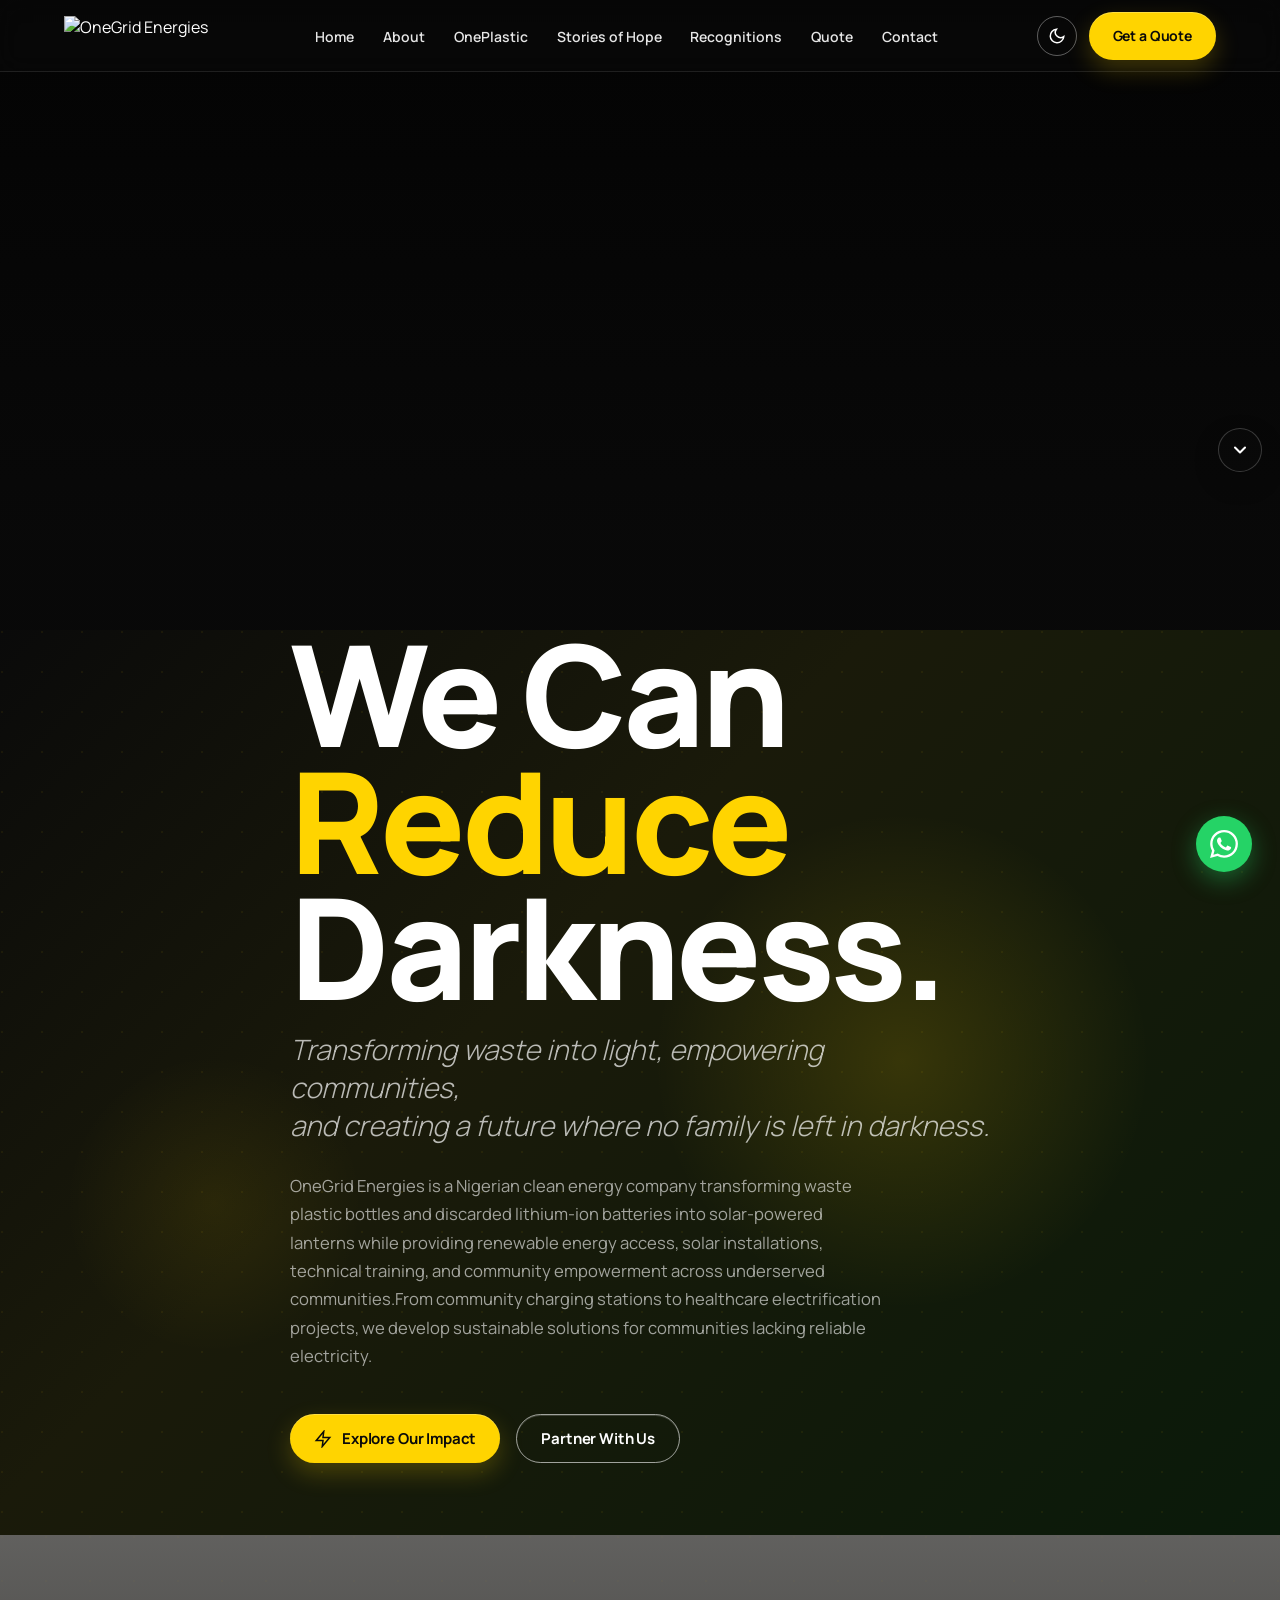
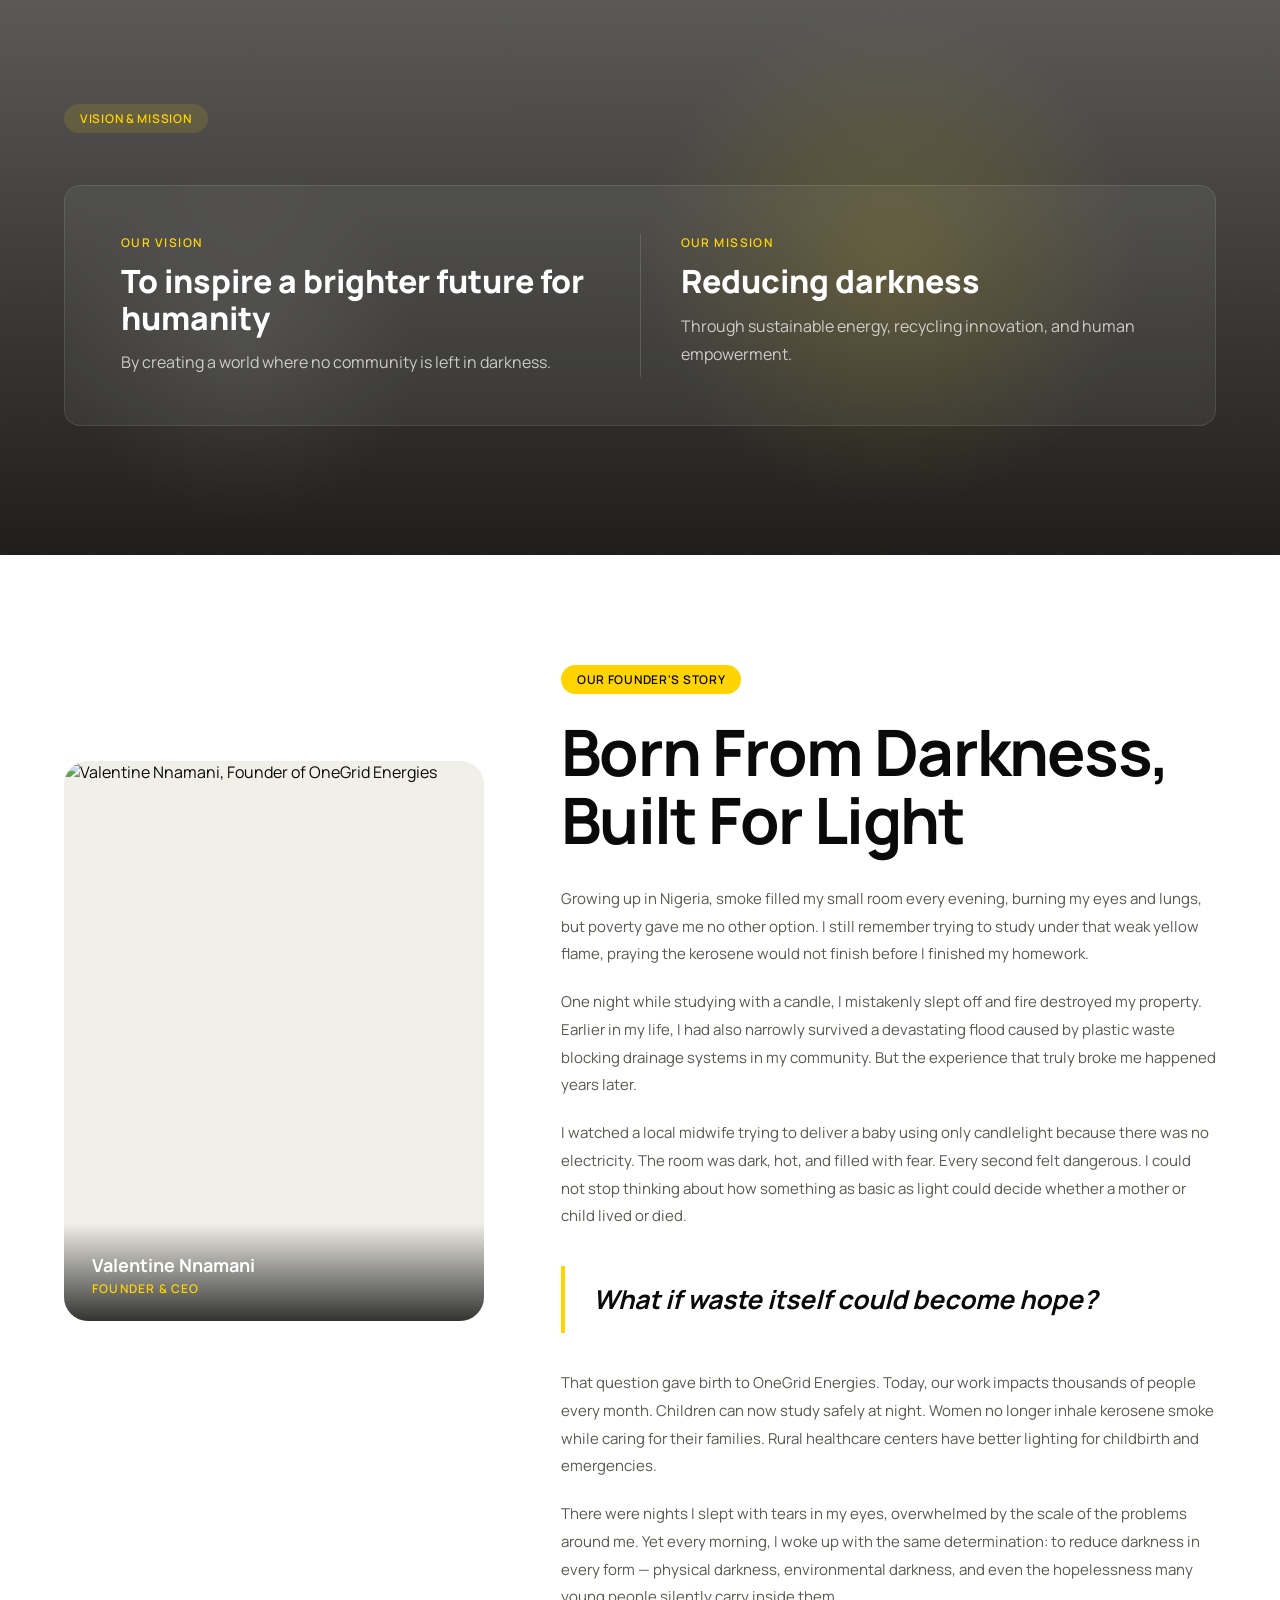
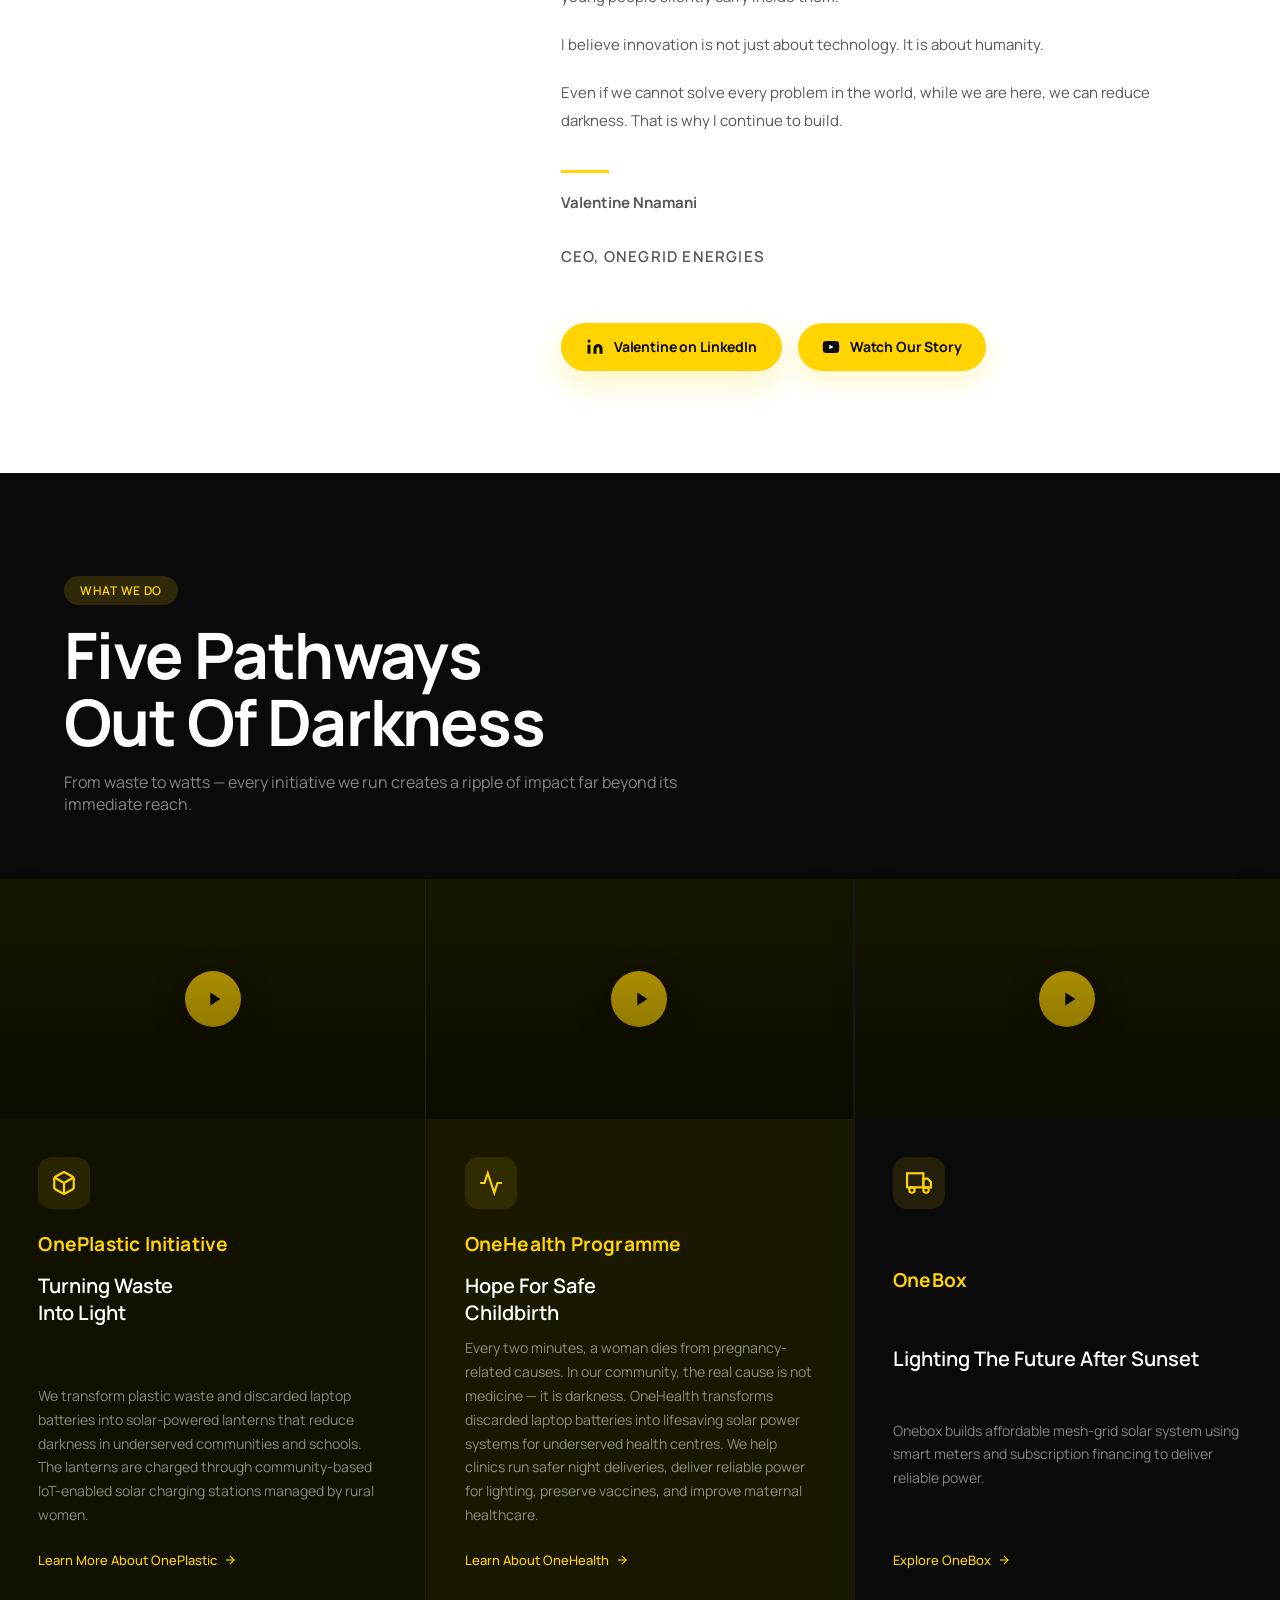
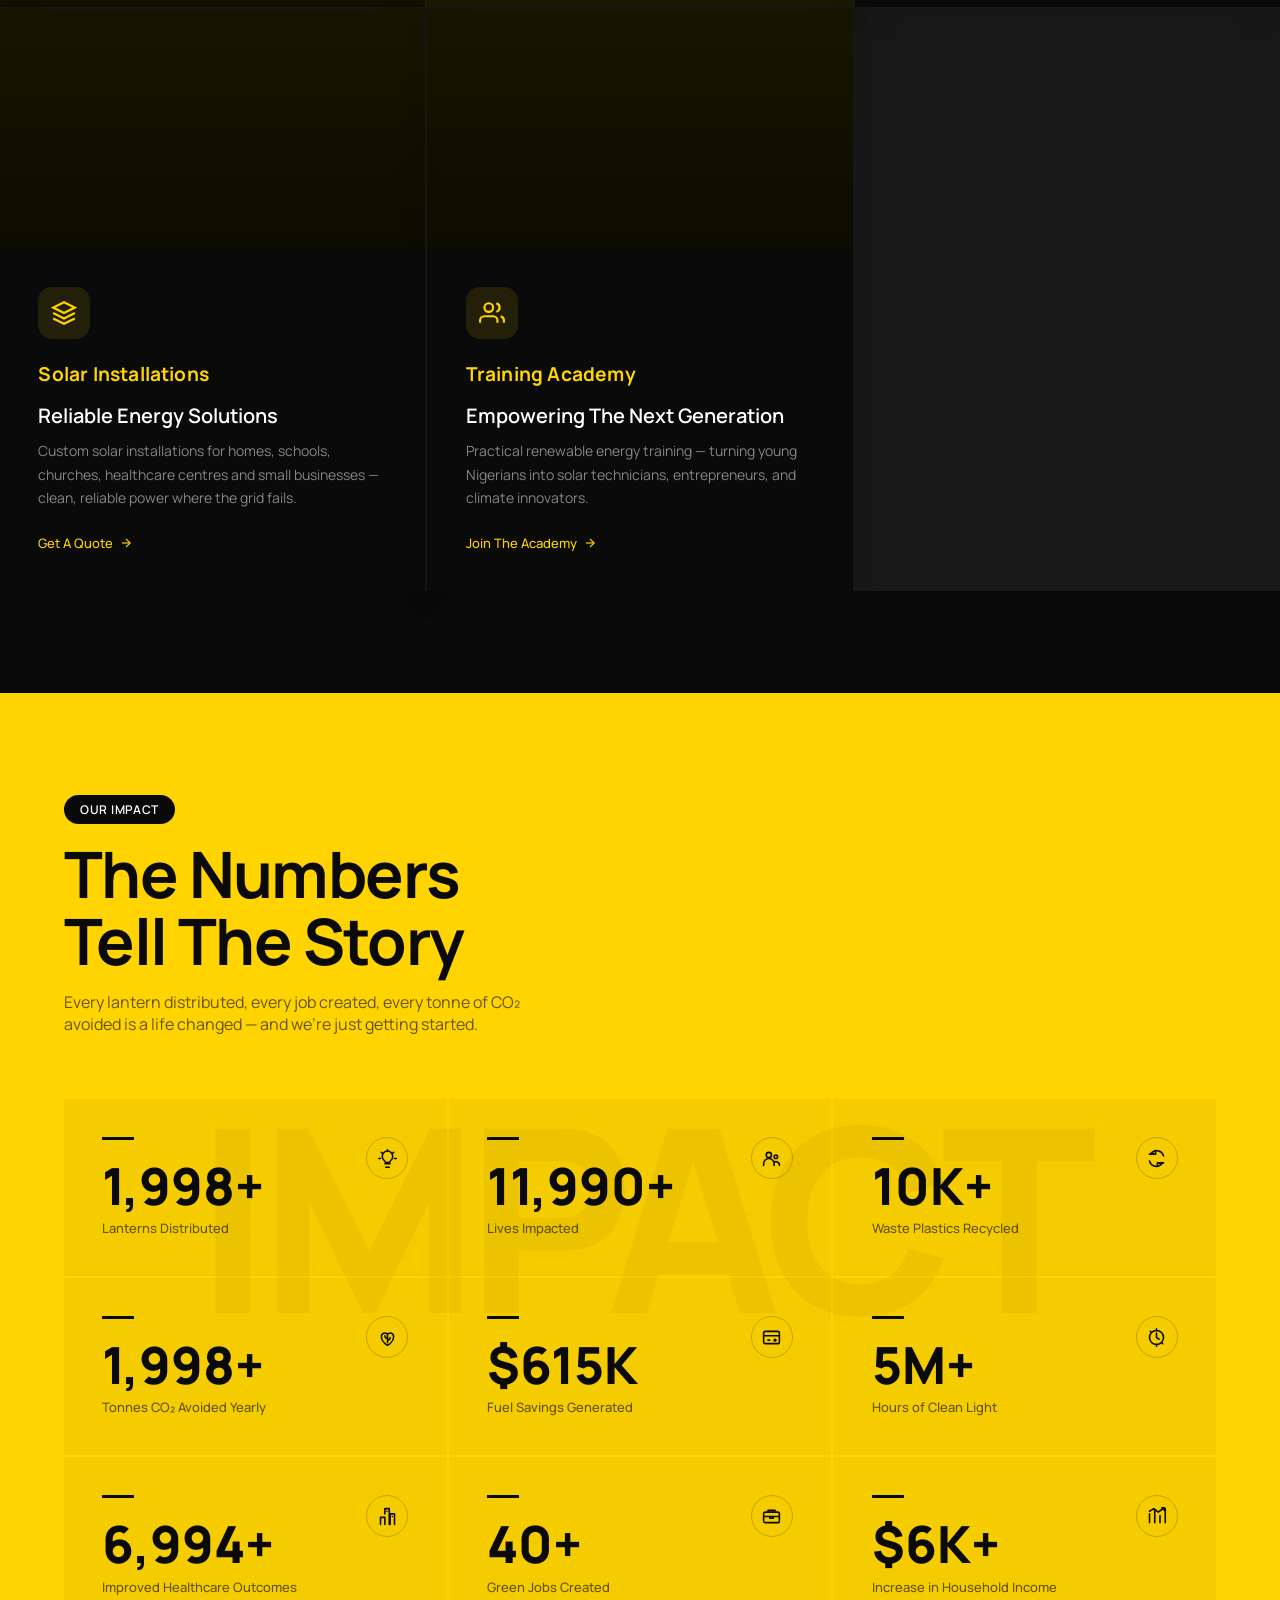
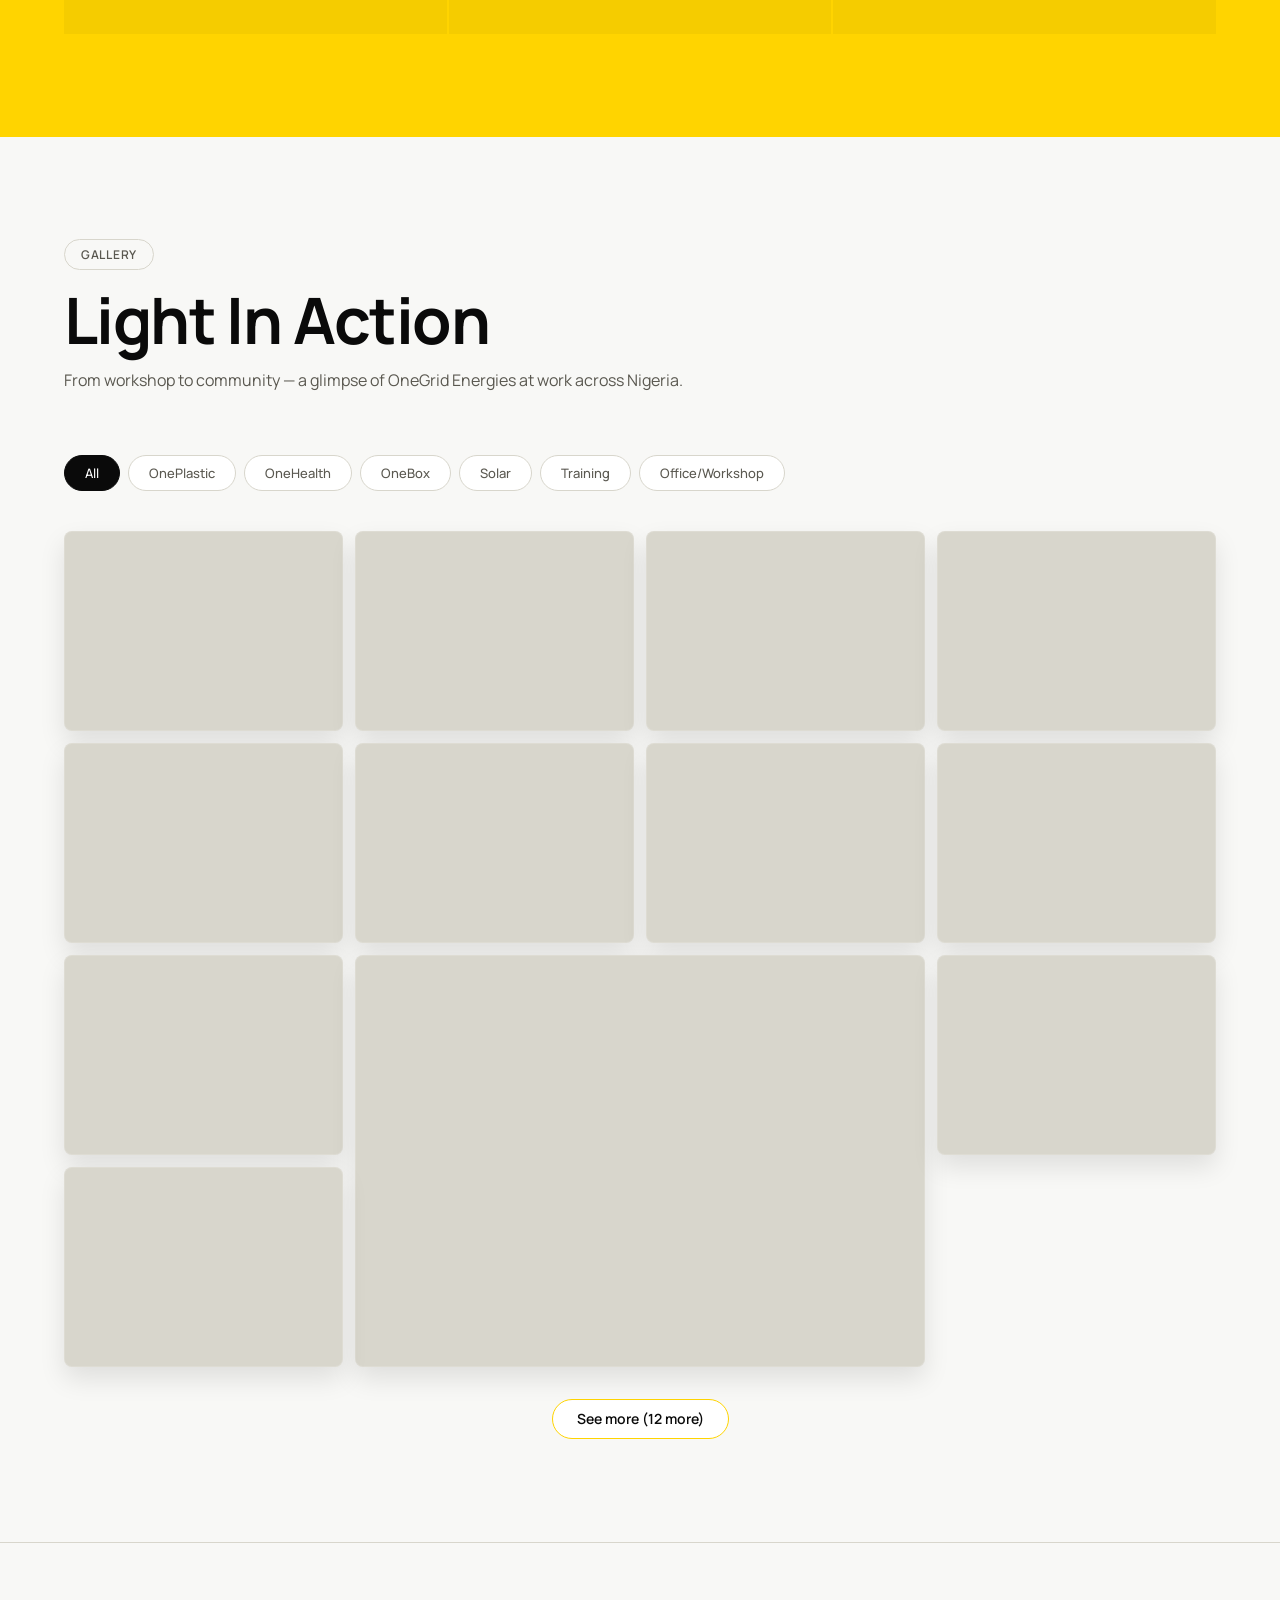
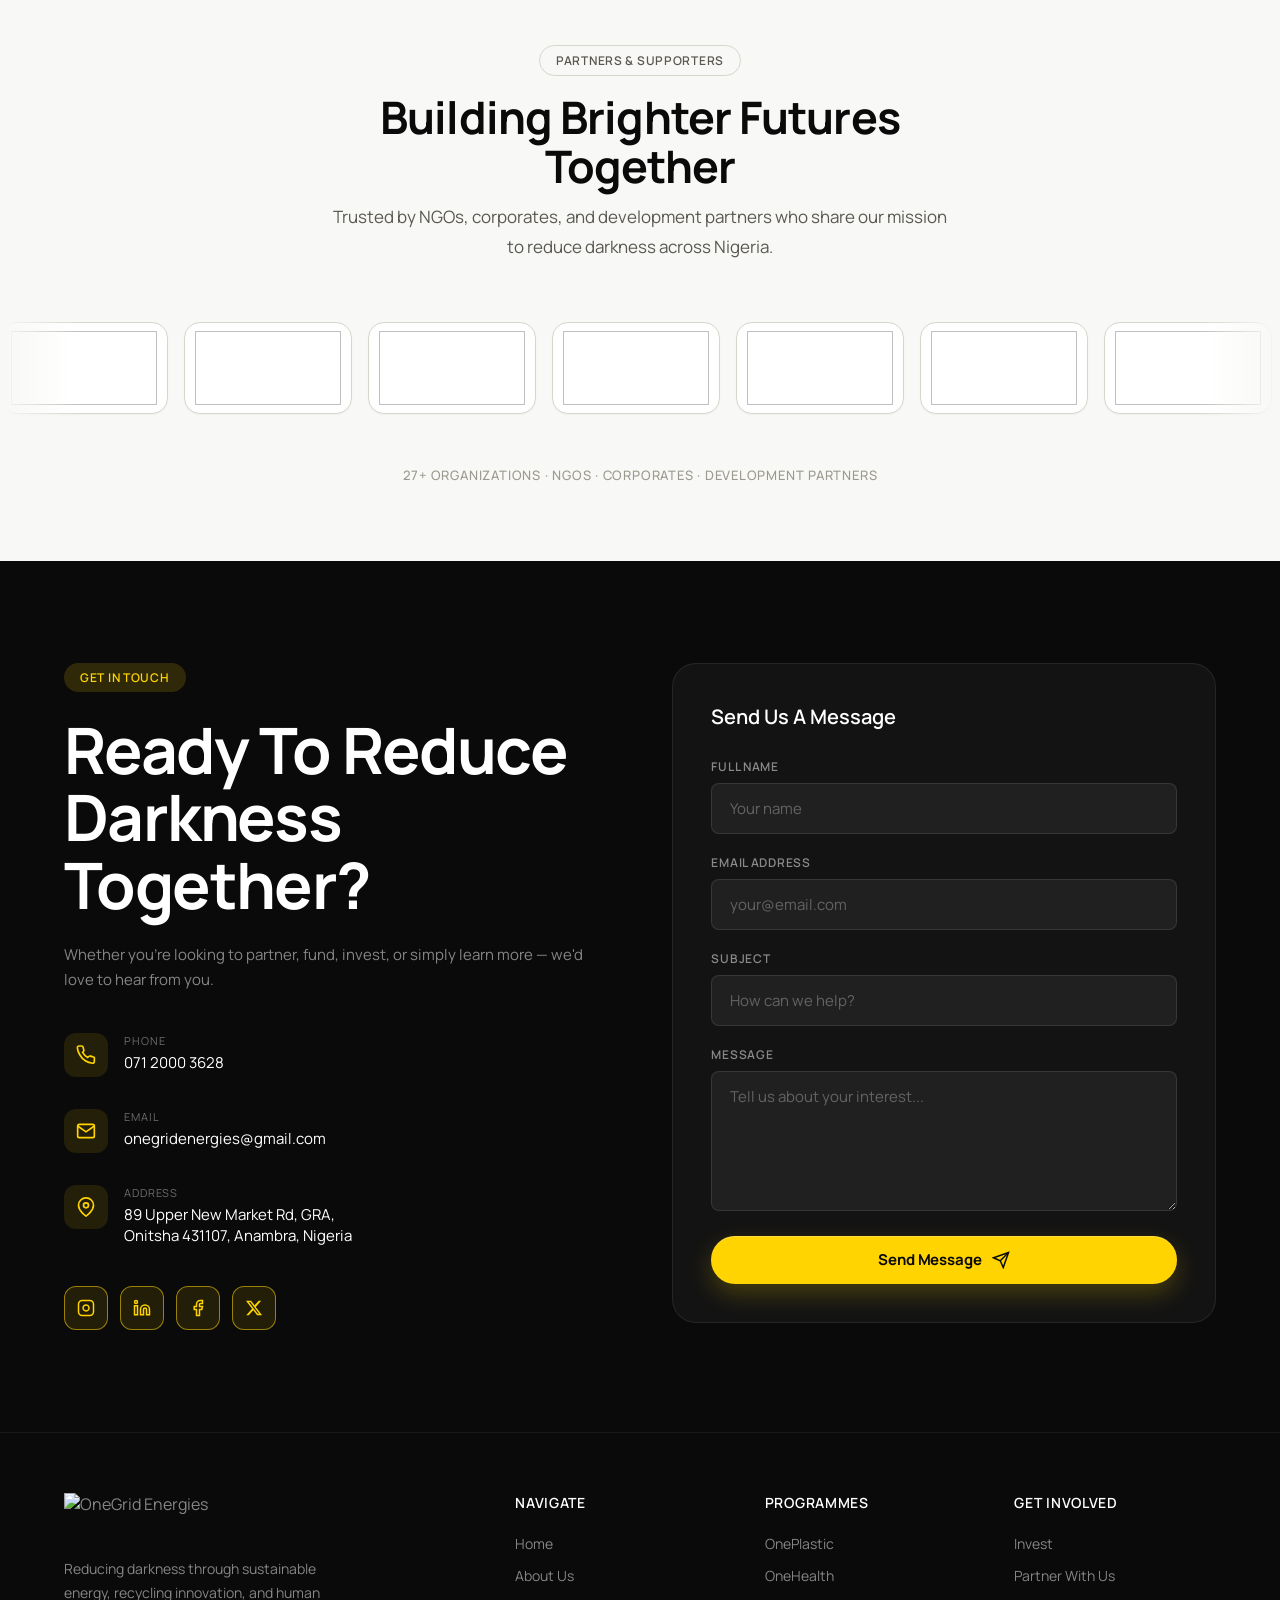
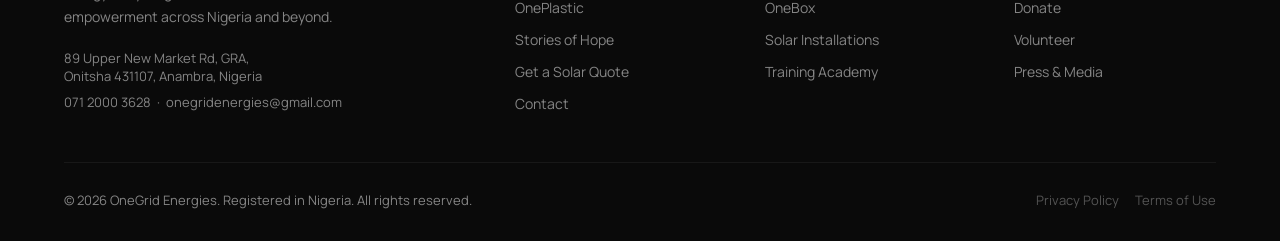
==== commit cce828cc: "made the scroll control to fade in/out" ====
--- a/index.html
+++ b/index.html
@@ -64,7 +64,7 @@
     />
     <link rel="preconnect" href="https://img.youtube.com" crossorigin />
     <link rel="dns-prefetch" href="https://img.youtube.com" />
-    <link rel="stylesheet" href="/styles.dd1fcc4b.css" />
+    <link rel="stylesheet" href="/styles.d4771570.css" />
     <script type="application/ld+json">
       {
         "@context": "https://schema.org",
@@ -5428,6 +5428,6 @@
       </div>
     </div>
 
-    <script src="/script.96c30cd2.js" defer></script>
+    <script src="/script.10af0b90.js" defer></script>
   </body>
 </html>
--- a/styles.d4771570.css
+++ b/styles.d4771570.css
@@ -0,0 +1,2346 @@
+:root,
+[data-theme="light"] {
+  --yellow: #FFD400;
+  --yellow-dark: #E6BF00;
+  --yellow-light: #FFF8CC;
+  --black: #0A0A0A;
+  --white: #FFFFFF;
+  --gray-50: #F8F8F6;
+  --gray-100: #F0EFE8;
+  --gray-200: #D8D6CC;
+  --gray-400: #9C9A8E;
+  --gray-600: #5A5850;
+  --gray-800: #2C2B26;
+  --bg-body: #FFFFFF;
+  --bg-surface: #F8F8F6;
+  --bg-surface-alt: #F0EFE8;
+  --bg-card: #FFFFFF;
+  --text-primary: #0A0A0A;
+  --text-secondary: #5A5850;
+  --text-muted: #9C9A8E;
+  --border-color: #D8D6CC;
+  --nav-scrolled-bg: rgba(255, 255, 255, 0.96);
+  /* Manrope gives the site a clear, contemporary and highly legible voice. */
+  --font-display: 'Manrope', 'Avenir Next', 'Segoe UI', sans-serif;
+  --font-body: 'Manrope', 'Avenir Next', 'Segoe UI', sans-serif;
+  --nav-h: 72px;
+  --section-pad: clamp(60px, 8vw, 120px);
+  --radius-sm: 8px;
+  --radius-md: 16px;
+  --radius-lg: 24px;
+  --radius-xl: 40px;
+  --transition: cubic-bezier(0.25, 0.46, 0.45, 0.94);
+}
+
+[data-theme="dark"] {
+  --bg-body: #0A0A0A;
+  --bg-surface: #111111;
+  --bg-surface-alt: #1A1A1A;
+  --bg-card: #141414;
+  --text-primary: #F5F5F0;
+  --text-secondary: rgba(255, 255, 255, 0.65);
+  --text-muted: rgba(255, 255, 255, 0.45);
+  --border-color: #2C2B26;
+  --gray-50: #111111;
+  --gray-100: #1A1A1A;
+  --gray-200: #333330;
+  --gray-600: rgba(255, 255, 255, 0.65);
+  --gray-400: rgba(255, 255, 255, 0.45);
+  --nav-scrolled-bg: rgba(10, 10, 10, 0.96);
+}
+
+*, *::before, *::after { box-sizing: border-box; margin: 0; padding: 0; }
+
+html { scroll-behavior: smooth; font-size: 16px; }
+
+body {
+  font-family: var(--font-body);
+  background: var(--bg-body);
+  color: var(--text-primary);
+  overflow-x: hidden;
+  -webkit-font-smoothing: antialiased;
+  -moz-osx-font-smoothing: grayscale;
+  transition: background 0.3s ease, color 0.3s ease;
+}
+
+.page-scroll-control {
+  position: fixed;
+  right: 18px;
+  top: 50%;
+  bottom: auto;
+  transform: translateY(-50%);
+  z-index: 1001;
+  display: grid;
+  gap: 8px;
+  opacity: 0;
+  visibility: hidden;
+  pointer-events: none;
+  transition: opacity 0.25s ease, visibility 0s linear 0.25s;
+}
+.page-scroll-control.is-scrolling {
+  opacity: 1;
+  visibility: visible;
+  pointer-events: auto;
+  transition-delay: 0s;
+}
+.page-scroll-control button {
+  display: grid;
+  width: 44px;
+  height: 44px;
+  place-items: center;
+  padding: 0;
+  border: 1px solid rgba(255,255,255,0.2);
+  border-radius: 50%;
+  background: rgba(10,10,10,0.88);
+  box-shadow: 0 10px 26px rgba(0,0,0,0.22);
+  color: #fff;
+  cursor: pointer;
+  transition: transform 0.2s var(--transition), background 0.2s var(--transition), color 0.2s var(--transition);
+}
+.page-scroll-control button:hover,
+.page-scroll-control button:focus-visible {
+  background: var(--yellow);
+  color: var(--black);
+  transform: translateY(-2px);
+}
+.page-scroll-control button:active { transform: scale(0.94); }
+.page-scroll-control button[hidden] { display: none; }
+.page-scroll-control svg {
+  width: 20px;
+  height: 20px;
+  fill: none;
+  stroke: currentColor;
+  stroke-linecap: round;
+  stroke-linejoin: round;
+  stroke-width: 2.5;
+}
+
+/* ──────────────────── INTRO VIDEO ──────────────────── */
+.intro-video {
+  position: relative;
+  min-height: 70vh;
+  display: flex;
+  align-items: center;
+  justify-content: center;
+  overflow: hidden;
+  background: #000;
+}
+
+.intro-video__wrapper {
+  position: absolute;
+  inset: 0;
+  overflow: hidden;
+}
+
+.intro-video__media {
+  width: 100%;
+  height: 100%;
+  object-fit: cover;
+  opacity: 0.9;
+}
+
+.intro-video__overlay {
+  position: absolute;
+  inset: 0;
+  background: linear-gradient(180deg, rgba(10,10,10,0.35) 0%, rgba(10,10,10,0.85) 85%);
+}
+
+.intro-video__content {
+  position: relative;
+  z-index: 2;
+  max-width: 900px;
+  text-align: center;
+  padding: 0 24px;
+}
+
+.intro-video__title {
+  color: white;
+  font-size: clamp(42px, 5vw, 72px);
+  line-height: 1.05;
+  letter-spacing: -0.03em;
+  margin: 0 0 20px;
+  font-family: var(--font-display);
+  font-weight: 800;
+}
+
+.intro-video__subtitle {
+  color: rgba(255,255,255,0.8);
+  max-width: 740px;
+  margin: 0 auto 28px;
+  font-size: clamp(16px, 1.3vw, 20px);
+  line-height: 1.7;
+}
+
+/* ──────────────────── TYPOGRAPHY ──────────────────── */
+.display-xl {
+  font-family: var(--font-display);
+  font-size: clamp(52px, 8vw, 110px);
+  font-weight: 800;
+  line-height: 0.95;
+  letter-spacing: -0.03em;
+}
+.display-lg {
+  font-family: var(--font-display);
+  font-size: clamp(38px, 5vw, 72px);
+  font-weight: 700;
+  line-height: 1.05;
+  letter-spacing: -0.025em;
+}
+.display-md {
+  font-family: var(--font-display);
+  font-size: clamp(28px, 3.5vw, 48px);
+  font-weight: 700;
+  line-height: 1.1;
+  letter-spacing: -0.02em;
+}
+.text-xl { font-size: clamp(18px, 2vw, 24px); line-height: 1.55; font-weight: 300; }
+.text-lg { font-size: clamp(16px, 1.5vw, 20px); line-height: 1.6; }
+.text-base { font-size: 16px; line-height: 1.7; }
+.text-sm { font-size: 14px; line-height: 1.6; }
+.text-xs { font-size: 12px; letter-spacing: 0.08em; text-transform: uppercase; font-weight: 600; }
+.italic { font-style: italic; }
+.font-light { font-weight: 300; }
+.muted { color: var(--text-secondary); }
+
+/* ──────────────────── LAYOUT ──────────────────── */
+.container {
+  max-width: 1280px;
+  margin: 0 auto;
+  padding: 0 clamp(20px, 5vw, 64px);
+}
+.container-sm { max-width: 860px; margin: 0 auto; padding: 0 clamp(20px, 5vw, 64px); }
+.section { padding: var(--section-pad) 0; }
+.grid-2 > *, .grid-3 > *, .grid-4 > *, .services-grid > *, .impact-grid > *, .gallery-grid > * { min-width: 0; }
+.grid-2 { display: grid; grid-template-columns: 1fr 1fr; gap: clamp(32px, 5vw, 80px); align-items: center; }
+.story-section .grid-2 { align-items: start; }
+.grid-3 { display: grid; grid-template-columns: repeat(3, 1fr); gap: 24px; }
+.grid-4 { display: grid; grid-template-columns: repeat(4, 1fr); gap: 24px; }
+.flex-center { display: flex; align-items: center; justify-content: center; }
+.flex-between { display: flex; align-items: center; justify-content: space-between; }
+
+/* ──────────────────── BUTTONS ──────────────────── */
+.btn {
+  display: inline-flex; align-items: center; gap: 10px;
+  padding: 14px 28px; border-radius: 100px;
+  font-family: var(--font-body); font-size: 15px; font-weight: 500;
+  cursor: pointer; border: none; text-decoration: none;
+  transition: all 0.25s var(--transition);
+  white-space: nowrap;
+}
+.btn-primary { background: var(--yellow); color: var(--black); }
+.btn-primary:hover { background: var(--yellow-dark); transform: translateY(-2px); box-shadow: 0 8px 24px rgba(255,212,0,0.35); }
+.btn-outline { background: transparent; color: var(--black); border: 1.5px solid var(--black); }
+.btn-outline:hover { background: var(--black); color: var(--white); transform: translateY(-2px); }
+.btn-outline-white { background: transparent; color: var(--white); border: 1.5px solid rgba(255,255,255,0.6); }
+.btn-outline-white:hover { background: var(--white); color: var(--black); }
+.btn-sm { padding: 10px 20px; font-size: 14px; }
+.btn svg { width: 18px; height: 18px; flex-shrink: 0; }
+
+/* ──────────────────── TAGS ──────────────────── */
+.tag {
+  display: inline-block; padding: 6px 16px;
+  border-radius: 100px; font-size: 12px; font-weight: 600;
+  letter-spacing: 0.06em; text-transform: uppercase;
+}
+.tag-yellow { background: var(--yellow); color: var(--black); }
+.tag-black { background: var(--black); color: var(--white); }
+.tag-outline { border: 1px solid var(--gray-200); color: var(--gray-600); }
+
+/* ──────────────────── NAVIGATION ──────────────────── */
+#nav {
+  position: fixed; top: 0; left: 0; right: 0; z-index: 1000;
+  height: var(--nav-h);
+  transition: background 0.4s, box-shadow 0.4s;
+}
+#nav.scrolled {
+  background: var(--nav-scrolled-bg);
+  backdrop-filter: blur(16px);
+  box-shadow: 0 1px 0 rgba(0,0,0,0.08);
+}
+#nav.dark-mode {
+  background: rgba(10, 10, 10, 0.68);
+  backdrop-filter: blur(12px);
+  color: white;
+}
+#nav.dark-mode .nav-logo { color: white; }
+#nav.dark-mode .nav-link { color: rgba(255,255,255,0.9); }
+#nav.dark-mode .nav-link:hover,
+#nav.dark-mode .nav-link.active { color: var(--yellow); }
+#nav.dark-mode .btn-outline { border-color: rgba(255,255,255,0.65); color: white; }
+#nav.dark-mode .btn-outline:hover { background: white; color: var(--black); }
+#nav.dark-mode.scrolled {
+  color: var(--text-primary);
+  background: var(--nav-scrolled-bg);
+}
+#nav.dark-mode.scrolled .nav-logo { color: var(--text-primary); }
+#nav.dark-mode.scrolled .nav-link { color: var(--text-secondary); }
+#nav.dark-mode.scrolled .nav-link:hover,
+#nav.dark-mode.scrolled .nav-link.active { color: var(--yellow-dark); }
+#nav.dark-mode.scrolled .btn-outline { border-color: var(--text-primary); color: var(--text-primary); }
+#nav.dark-mode.scrolled .theme-toggle { border-color: var(--border-color); color: var(--text-primary); }
+.nav-inner { height: 100%; display: flex; align-items: center; justify-content: space-between; }
+.nav-logo {
+  text-decoration: none;
+  color: inherit;
+  display: flex;
+  align-items: center;
+  flex-shrink: 0;
+}
+
+.nav-logo-img {
+  display: block;
+  height: 40px;
+  width: auto;
+  max-width: min(168px, 42vw);
+  object-fit: contain;
+  filter: brightness(0);
+  transition: filter 0.3s ease;
+}
+
+#nav.dark-mode:not(.scrolled) .nav-logo-img,
+[data-theme="dark"] #nav.scrolled .nav-logo-img {
+  filter: none;
+}
+
+.footer-logo-img {
+  display: block;
+  height: 44px;
+  width: auto;
+  max-width: 180px;
+  object-fit: contain;
+}
+.nav-links { display: flex; align-items: center; gap: 36px; list-style: none; }
+.nav-link {
+  text-decoration: none; font-size: 15px; font-weight: 400;
+  color: var(--gray-600); transition: color 0.2s;
+}
+.nav-link:hover, .nav-link.active { color: var(--black); }
+.nav-link.active { font-weight: 500; }
+.nav-actions { display: flex; gap: 12px; align-items: center; }
+
+/* Theme toggle */
+.theme-toggle {
+  display: flex;
+  align-items: center;
+  justify-content: center;
+  width: 40px;
+  height: 40px;
+  border-radius: 50%;
+  border: 1.5px solid var(--gray-200);
+  background: transparent;
+  color: inherit;
+  cursor: pointer;
+  transition: background 0.2s, border-color 0.2s, transform 0.2s;
+  flex-shrink: 0;
+}
+.theme-toggle:hover {
+  background: var(--gray-50);
+  transform: scale(1.05);
+}
+.theme-toggle svg {
+  width: 18px;
+  height: 18px;
+}
+.theme-toggle .icon-sun { display: none; }
+.theme-toggle .icon-moon { display: block; }
+[data-theme="dark"] .theme-toggle .icon-sun { display: block; }
+[data-theme="dark"] .theme-toggle .icon-moon { display: none; }
+#nav.dark-mode:not(.scrolled) .theme-toggle {
+  border-color: rgba(255, 255, 255, 0.35);
+  color: white;
+}
+#nav.dark-mode:not(.scrolled) .theme-toggle:hover {
+  background: rgba(255, 255, 255, 0.1);
+}
+
+.hamburger { display: none; cursor: pointer; background: none; border: none; padding: 8px; color: inherit; }
+.hamburger span { display: block; width: 24px; height: 2px; background: currentColor; margin: 5px 0; transition: all 0.3s; }
+
+/* ──────────────────── MOBILE NAV ──────────────────── */
+.mobile-nav {
+  display: none; position: fixed; top: var(--nav-h); left: 0; right: 0;
+  background: var(--bg-body); z-index: 999;
+  border-top: 1px solid var(--border-color);
+  box-shadow: 0 16px 40px rgba(0,0,0,0.12);
+  padding: 24px;
+}
+.mobile-nav.open { display: block; }
+.mobile-nav a {
+  display: block; padding: 14px 0;
+  border-bottom: 1px solid var(--border-color);
+  text-decoration: none; color: var(--text-primary);
+  font-size: 18px; font-weight: 400;
+}
+.mobile-nav-theme {
+  display: flex;
+  align-items: center;
+  justify-content: space-between;
+  padding: 14px 0;
+  border-bottom: 1px solid var(--border-color);
+  font-size: 16px;
+  color: var(--text-primary);
+}
+
+/* ──────────────────── PAGES ──────────────────── */
+.page { display: none; }
+.page.active { display: block; }
+
+/* ──────────────────── HERO ──────────────────── */
+.hero {
+  min-height: 100vh; position: relative;
+  display: flex; align-items: flex-end;
+  overflow: hidden; background: var(--black);
+  padding-bottom: clamp(60px, 8vh, 100px);
+}
+.hero-bg {
+  position: absolute; inset: 0;
+  background: linear-gradient(135deg, #0A0A0A 0%, #1A1A0A 40%, #0A1A0A 100%);
+}
+.hero-pattern {
+  position: absolute; inset: 0; opacity: 0.06;
+  background-image: radial-gradient(circle at 2px 2px, var(--yellow) 1px, transparent 0);
+  background-size: 40px 40px;
+}
+.hero-glow {
+  position: absolute; top: 20%; right: 10%;
+  width: 500px; height: 500px;
+  background: radial-gradient(circle, rgba(255,212,0,0.15) 0%, transparent 70%);
+  border-radius: 50%;
+  animation: pulse 4s ease-in-out infinite;
+}
+.hero-glow-2 {
+  position: absolute; bottom: 20%; left: 5%;
+  width: 300px; height: 300px;
+  background: radial-gradient(circle, rgba(255,212,0,0.08) 0%, transparent 70%);
+  border-radius: 50%;
+  animation: pulse 6s ease-in-out infinite reverse;
+}
+@keyframes pulse {
+  0%, 100% { transform: scale(1); opacity: 1; }
+  50% { transform: scale(1.15); opacity: 0.7; }
+}
+.hero-content { position: relative; z-index: 2; color: white; }
+.hero-eyebrow {
+  display: flex; align-items: center; gap: 12px;
+  margin-bottom: 32px; opacity: 0;
+  animation: fadeUp 0.8s 0.2s var(--transition) forwards;
+}
+.hero-eyebrow-line { width: 40px; height: 1px; background: var(--yellow); }
+.hero-headline {
+  color: white;
+  /* Deliberately larger than the shared display treatment to anchor the home hero. */
+  font-size: clamp(64px, 11vw, 160px);
+  line-height: 0.9;
+  margin-bottom: 20px;
+  opacity: 0; animation: fadeUp 0.9s 0.4s var(--transition) forwards;
+}
+.hero-headline .yellow { color: var(--yellow); }
+.hero-subheadline {
+  font-family: var(--font-display); font-style: italic;
+  font-size: clamp(18px, 2.5vw, 28px); font-weight: 300;
+  color: rgba(255,255,255,0.7); margin-bottom: 28px;
+  max-width: 700px;
+  opacity: 0; animation: fadeUp 0.9s 0.55s var(--transition) forwards;
+}
+.hero-body {
+  max-width: 600px; color: rgba(255,255,255,0.6);
+  font-size: clamp(15px, 1.3vw, 17px); line-height: 1.7;
+  margin-bottom: 44px;
+  opacity: 0; animation: fadeUp 0.9s 0.7s var(--transition) forwards;
+}
+.hero-actions {
+  display: flex; gap: 16px; flex-wrap: wrap;
+  opacity: 0; animation: fadeUp 0.9s 0.85s var(--transition) forwards;
+}
+.hero-stats {
+  position: absolute; bottom: 0; right: 0;
+  display: flex; gap: 0;
+  opacity: 0; animation: fadeUp 0.9s 1s var(--transition) forwards;
+}
+.hero-stat {
+  padding: 28px 36px;
+  border-left: 1px solid rgba(255,255,255,0.1);
+  border-top: 1px solid rgba(255,255,255,0.1);
+}
+.hero-stat-num {
+  font-family: var(--font-display); font-weight: 800;
+  font-size: clamp(28px, 3.5vw, 44px);
+  color: var(--yellow); line-height: 1;
+}
+.hero-stat-label {
+  font-size: 12px; color: rgba(255,255,255,0.5);
+  margin-top: 6px; letter-spacing: 0.05em; text-transform: uppercase;
+}
+@keyframes fadeUp { from { opacity: 0; transform: translateY(24px); } to { opacity: 1; transform: translateY(0); } }
+
+/* ──────────────────── SECTION HEADERS ──────────────────── */
+.section-header { margin-bottom: clamp(40px, 5vw, 72px); }
+.section-header.center { text-align: center; }
+.section-tag { margin-bottom: 16px; }
+.section-title { margin-bottom: 20px; }
+.section-subtitle { color: var(--gray-600); max-width: 600px; }
+.section-header.center .section-subtitle { margin: 0 auto; }
+
+/* ──────────────────── VISION / MISSION ──────────────────── */
+.vision-section {
+  position: relative;
+  overflow: hidden;
+  min-height: 620px;
+  padding: clamp(80px, 10vw, 120px) 0 80px;
+  display: flex;
+  align-items: center;
+}
+.vision-bg {
+  position: absolute;
+  inset: 0;
+  background-size: cover;
+  background: linear-gradient(180deg, rgba(12,11,8,0.65), rgba(12,11,8,0.92)), #14120e;
+}
+.vision-pattern {
+  position: absolute;
+  inset: 0;
+  opacity: 0.08;
+  background-image: radial-gradient(circle at 2px 2px, rgba(255,212,0,0.25) 1px, transparent 0);
+  background-size: 44px 44px;
+}
+.vision-glow {
+  position: absolute;
+  top: 10%;
+  right: 10%;
+  width: 520px;
+  height: 520px;
+  background: radial-gradient(circle, rgba(255,212,0,0.15) 0%, transparent 68%);
+  border-radius: 50%;
+}
+.vision-glow-2 {
+  position: absolute;
+  bottom: 5%;
+  left: 5%;
+  width: 360px;
+  height: 360px;
+  background: radial-gradient(circle, rgba(255,255,255,0.08) 0%, transparent 70%);
+  border-radius: 50%;
+}
+.vision-content {
+  position: relative;
+  z-index: 2;
+}
+.vision-intro {
+  max-width: 780px;
+  margin-bottom: clamp(32px, 5vw, 52px);
+}
+.vision-intro .tag {
+  background: rgba(255,212,0,0.12);
+  color: var(--yellow);
+}
+
+/* Vision & Mission statements */
+.vision-statements-grid {
+  display: grid;
+  grid-template-columns: 1fr 1px 1fr;
+  gap: 0 2.5rem;
+  align-items: start;
+  background: rgba(255, 255, 255, 0.06);
+  backdrop-filter: blur(8px);
+  -webkit-backdrop-filter: blur(8px);
+  border: 1px solid rgba(255, 255, 255, 0.1);
+  border-radius: 16px;
+  padding: 3rem 3.5rem;
+  margin-top: 2.5rem;
+}
+
+.vision-divider {
+  width: 1px;
+  background: rgba(255, 255, 255, 0.15);
+  align-self: stretch;
+}
+
+.vision-statement {
+  display: flex;
+  flex-direction: column;
+  gap: 0.75rem;
+}
+
+.vision-statement-label {
+  font-size: 0.75rem;
+  font-weight: 600;
+  letter-spacing: 0.12em;
+  text-transform: uppercase;
+  color: var(--yellow);
+  margin: 0;
+}
+
+.vision-statement-title {
+  font-size: clamp(22px, 2.8vw, 32px);
+  font-weight: 800;
+  font-family: var(--font-display);
+  color: #ffffff;
+  margin: 0;
+  line-height: 1.15;
+}
+
+.vision-statement-desc {
+  font-size: 1rem;
+  color: rgba(255, 255, 255, 0.72);
+  line-height: 1.8;
+  margin: 0;
+}
+
+/* Header inside vision section (kept for compatibility) */
+.vision-header { display: none; }
+
+/* ──────────────────── STORY ──────────────────── */
+.story-section { overflow: hidden; }
+
+.story-founder-grid {
+  display: grid;
+  grid-template-columns: 420px 1fr;
+  gap: clamp(48px, 6vw, 96px);
+  align-items: start;
+}
+
+.story-founder-visual {
+  position: sticky;
+  top: calc(var(--nav-h) + 32px);
+}
+
+.story-founder-img-wrap {
+  position: relative;
+  border-radius: var(--radius-lg);
+  overflow: hidden;
+  aspect-ratio: 3/4;
+  background: var(--gray-100);
+}
+
+.story-founder-img-wrap img {
+  width: 100%;
+  height: 100%;
+  object-fit: cover;
+  object-position: center top;
+  display: block;
+  background: var(--gray-100);
+}
+
+.story-founder-badge {
+  position: absolute;
+  bottom: 0;
+  left: 0;
+  right: 0;
+  padding: 32px 28px 24px;
+  background: linear-gradient(to top, rgba(10,10,10,0.82) 0%, transparent 100%);
+  display: flex;
+  flex-direction: column;
+  gap: 4px;
+}
+
+.story-founder-badge-name {
+  font-family: var(--font-display);
+  font-weight: 700;
+  font-size: 18px;
+  color: #ffffff;
+  line-height: 1.2;
+}
+
+.story-founder-badge-title {
+  font-size: 12px;
+  font-weight: 600;
+  letter-spacing: 0.1em;
+  text-transform: uppercase;
+  color: var(--yellow);
+}
+
+.story-founder-content {
+  padding-top: 8px;
+}
+
+.story-founder-content p {
+  color: var(--text-secondary);
+  margin-bottom: 20px;
+  line-height: 1.85;
+  font-size: clamp(15px, 1.15vw, 17px);
+}
+
+.story-pullquote {
+  font-family: var(--font-display);
+  font-style: italic;
+  font-size: clamp(20px, 2.2vw, 26px);
+  font-weight: 700;
+  line-height: 1.35;
+  color: var(--text-primary);
+  border-left: 4px solid var(--yellow);
+  border-radius: 0;
+  padding: 16px 0 16px 28px;
+  margin: 36px 0;
+}
+
+.story-signature {
+  margin: 36px 0 32px;
+  display: flex;
+  flex-direction: column;
+  gap: 6px;
+}
+
+.story-signature-line {
+  width: 48px;
+  height: 3px;
+  background: var(--yellow);
+  margin-bottom: 10px;
+}
+
+.story-signature-name {
+  font-family: var(--font-display);
+  font-weight: 700;
+  font-size: 18px;
+  color: var(--text-primary);
+  margin: 0;
+  line-height: 1.2;
+}
+
+.story-signature-role {
+  font-size: 13px;
+  font-weight: 600;
+  letter-spacing: 0.08em;
+  text-transform: uppercase;
+  color: var(--gray-400);
+  margin: 0;
+}
+
+.story-links { display: flex; gap: 16px; align-items: center; margin-top: 0; flex-wrap: wrap; }
+.story-links .btn-outline {
+  background: var(--yellow);
+  color: var(--black);
+  border-color: var(--yellow);
+  box-shadow: 0 12px 32px rgba(255,212,0,0.25);
+}
+.story-links .btn-outline svg { color: var(--black); }
+.story-links .btn-outline:hover {
+  background: #f7d100;
+  color: var(--black);
+  transform: translateY(-1px);
+}
+
+/* ──────────────────── WHAT WE DO ──────────────────── */
+.services-section { background: var(--black); color: white; overflow: hidden; }
+.services-section .section-subtitle { color: rgba(255,255,255,0.5); }
+.services-grid {
+  display: grid;
+  grid-template-columns: repeat(3, 1fr);
+  gap: 2px;
+  background: rgba(255,255,255,0.06);
+}
+.service-card {
+  background: var(--black); padding: clamp(32px, 3vw, 48px);
+  transition: background 0.3s; position: relative;
+  overflow: hidden; cursor: default;
+}
+.service-card--media {
+  padding: 0;
+  display: flex;
+  flex-direction: column;
+}
+.service-card__media-trigger,
+.service-card__media-static {
+  position: relative;
+  display: block;
+  width: 100%;
+  border: 0;
+  padding: 0;
+  margin: 0;
+  background: none;
+  cursor: pointer;
+  flex-shrink: 0;
+}
+.service-card__media-static { cursor: default; pointer-events: none; }
+.service-card__thumb,
+.service-panel__thumb {
+  display: block;
+  width: 100%;
+  aspect-ratio: 16 / 9;
+  background-size: cover;
+  background-position: center;
+  background-color: #1a1a00;
+}
+.service-card__media-trigger::after,
+.service-card__media-static::after,
+.service-panel__media-trigger::after {
+  content: '';
+  position: absolute;
+  inset: 0;
+  background: linear-gradient(180deg, rgba(0,0,0,0.15) 0%, rgba(0,0,0,0.55) 100%);
+  pointer-events: none;
+}
+.service-card__play,
+.service-panel__play {
+  position: absolute;
+  left: 50%;
+  top: 50%;
+  transform: translate(-50%, -50%);
+  width: 56px;
+  height: 56px;
+  border-radius: 50%;
+  background: rgba(255, 212, 0, 0.95);
+  color: var(--black);
+  display: flex;
+  align-items: center;
+  justify-content: center;
+  box-shadow: 0 8px 32px rgba(0,0,0,0.35);
+  transition: transform 0.25s var(--transition), background 0.25s;
+  pointer-events: none;
+}
+.service-card__play svg,
+.service-panel__play svg { width: 22px; height: 22px; margin-left: 3px; }
+.service-card__media-trigger:hover .service-card__play,
+.service-panel__media-trigger:hover .service-panel__play {
+  transform: translate(-50%, -50%) scale(1.08);
+  background: var(--yellow);
+}
+.service-card__body,
+.service-panel__body {
+  padding: clamp(28px, 3vw, 40px);
+  flex: 1;
+  display: flex;
+  flex-direction: column;
+  justify-content: space-between;
+  position: relative;
+  z-index: 1;
+}
+.service-panel {
+  display: flex;
+  flex-direction: column;
+  min-height: 100%;
+  border-right: 1px solid rgba(255,255,255,0.06);
+  position: relative;
+  overflow: hidden;
+}
+.service-panel::after {
+  content: '';
+  position: absolute;
+  right: 0;
+  bottom: 0;
+  left: 0;
+  height: 2px;
+  background: var(--yellow);
+  transform: scaleX(0);
+  transform-origin: left;
+  transition: transform 0.4s var(--transition);
+}
+.service-panel:hover::after { transform: scaleX(1); }
+.service-panel--alt { background: rgba(255,212,0,0.04); }
+.service-panel:last-child { border-right: none; }
+.service-panel__media-trigger {
+  position: relative;
+  display: block;
+  width: 100%;
+  border: 0;
+  padding: 0;
+  margin: 0;
+  background: none;
+  cursor: pointer;
+  flex-shrink: 0;
+}
+.service-panel__title {
+  font-size: clamp(22px, 2.5vw, 32px);
+  color: white;
+  font-weight: 600;
+  margin-bottom: 10px;
+}
+.service-panel__desc {
+  margin-bottom: 24px;
+  font-size: 15px;
+  color: rgba(255,255,255,0.5);
+  line-height: 1.7;
+}
+.service-panel__link {
+  color: var(--yellow);
+  text-decoration: none;
+  font-size: 14px;
+  font-weight: 500;
+  display: inline-flex;
+  align-items: center;
+  gap: 6px;
+}
+.service-panel__link svg { width: 16px; height: 16px; transition: transform 0.2s; }
+.service-panel:hover .service-panel__link svg { transform: translateX(4px); }
+.service-icon--lg {
+  width: 64px;
+  height: 64px;
+  border-radius: 18px;
+  background: rgba(255,212,0,0.12);
+  margin-bottom: 28px;
+}
+.service-icon--lg svg {
+  width: 32px;
+  height: 32px;
+  color: var(--yellow);
+  transition: color 0.3s;
+}
+.service-panel:hover .service-icon {
+  background: var(--yellow);
+}
+.service-panel:hover .service-icon svg {
+  color: var(--black);
+}
+.service-video-modal {
+  position: fixed;
+  inset: 0;
+  z-index: 10000;
+  display: flex;
+  align-items: center;
+  justify-content: center;
+  padding: clamp(16px, 4vw, 40px);
+}
+.service-video-modal[hidden] { display: none !important; }
+.service-video-modal__backdrop {
+  position: absolute;
+  inset: 0;
+  background: rgba(0, 0, 0, 0.82);
+  backdrop-filter: blur(4px);
+}
+.service-video-modal__dialog {
+  position: relative;
+  width: min(960px, 100%);
+  z-index: 1;
+}
+.service-video-modal__close {
+  position: absolute;
+  top: -44px;
+  right: 0;
+  width: 40px;
+  height: 40px;
+  border: none;
+  border-radius: 50%;
+  background: rgba(255,255,255,0.12);
+  color: white;
+  font-size: 28px;
+  line-height: 1;
+  cursor: pointer;
+  transition: background 0.2s;
+}
+.service-video-modal__close:hover { background: rgba(255,255,255,0.22); }
+.service-video-modal__embed {
+  position: relative;
+  width: 100%;
+  aspect-ratio: 16 / 9;
+  background: #000;
+  border-radius: var(--radius-md);
+  overflow: hidden;
+  box-shadow: 0 24px 80px rgba(0,0,0,0.5);
+}
+.service-video-modal__embed iframe {
+  position: absolute;
+  inset: 0;
+  width: 100%;
+  height: 100%;
+  border: 0;
+}
+.visually-hidden {
+  position: absolute;
+  width: 1px;
+  height: 1px;
+  padding: 0;
+  margin: -1px;
+  overflow: hidden;
+  clip: rect(0, 0, 0, 0);
+  white-space: nowrap;
+  border: 0;
+}
+.service-card::after {
+  content: ''; position: absolute; bottom: 0; left: 0; right: 0;
+  height: 2px; background: var(--yellow);
+  transform: scaleX(0); transform-origin: left;
+  transition: transform 0.4s var(--transition);
+}
+.service-card:hover { background: #111100; }
+.service-card:hover::after { transform: scaleX(1); }
+.service-card:not(.services-featured):hover .service-icon { background: var(--yellow); }
+.service-card:not(.services-featured):hover .service-icon svg { color: var(--black); }
+.service-icon {
+  width: 52px; height: 52px; border-radius: 14px;
+  background: rgba(255,212,0,0.1);
+  display: flex; align-items: center; justify-content: center;
+  margin-bottom: 24px;
+  transition: background 0.3s;
+}
+.service-icon svg { width: 26px; height: 26px; color: var(--yellow); transition: color 0.3s; }
+.service-card h3 { color: white; font-size: 20px; font-weight: 600; margin-bottom: 10px; }
+.service-card .service-tagline { color: var(--yellow); font-size: clamp(18px, 1.5vw, 22px); font-weight: 700; letter-spacing: 0.01em; line-height: 1.2; margin-bottom: 16px; }
+.service-card p { color: rgba(255,255,255,0.5); font-size: 14px; line-height: 1.7; margin-bottom: 24px; }
+.service-card a { color: var(--yellow); text-decoration: none; font-size: 13px; font-weight: 500; display: flex; align-items: center; gap: 6px; }
+.service-card a svg { width: 14px; height: 14px; transition: transform 0.2s; }
+.service-card:hover a svg { transform: translateX(4px); }
+.services-featured {
+  grid-column: span 2; background: #111100;
+  display: grid; grid-template-columns: 1fr 1fr;
+  gap: 0;
+  padding: 0;
+}
+.services-featured::after { display: none; }
+
+/* ──────────────────── IMPACT ──────────────────── */
+.impact-section { background: var(--yellow); overflow: hidden; position: relative; }
+.impact-bg-text {
+  position: absolute; top: 50%; left: 50%;
+  transform: translate(-50%, -50%);
+  font-family: var(--font-display); font-weight: 800;
+  font-size: clamp(120px, 20vw, 280px);
+  color: rgba(0,0,0,0.04); white-space: nowrap;
+  pointer-events: none; user-select: none;
+  letter-spacing: -0.05em;
+}
+.impact-header { position: relative; }
+.impact-header .section-title { color: var(--black); }
+.impact-grid { display: grid; grid-template-columns: repeat(3, 1fr); gap: 2px; }
+.impact-card {
+  background: rgba(0,0,0,0.04); padding: clamp(28px, 3vw, 44px);
+  position: relative;
+}
+.impact-card:hover { background: rgba(0,0,0,0.08); }
+.impact-icon {
+  position: absolute;
+  top: clamp(24px, 3vw, 40px);
+  right: clamp(24px, 3vw, 40px);
+  display: grid;
+  width: 42px;
+  height: 42px;
+  place-items: center;
+  border: 1px solid rgba(0,0,0,0.2);
+  border-radius: 50%;
+  color: var(--black);
+}
+.impact-icon svg { width: 21px; height: 21px; fill: none; stroke: currentColor; stroke-linecap: round; stroke-linejoin: round; stroke-width: 1.8; }
+.impact-num {
+  font-family: var(--font-display); font-weight: 800;
+  font-size: clamp(32px, 4vw, 56px);
+  color: var(--black); line-height: 1; margin-bottom: 8px;
+}
+.impact-num .counter { display: inline; }
+.impact-label { font-size: 13px; font-weight: 500; color: rgba(0,0,0,0.6); line-height: 1.4; }
+.impact-divider { width: 32px; height: 3px; background: var(--black); margin-bottom: 20px; }
+
+/* ──────────────────── GALLERY ──────────────────── */
+.gallery-section { background: var(--bg-surface); }
+.gallery-filters { display: flex; gap: 8px; flex-wrap: wrap; margin-bottom: 40px; }
+.filter-btn {
+  padding: 8px 20px; border-radius: 100px;
+  border: 1.5px solid var(--border-color);
+  background: var(--bg-card); cursor: pointer;
+  font-size: 13px; font-weight: 500;
+  font-family: var(--font-body);
+  transition: all 0.2s; color: var(--text-secondary);
+}
+.filter-btn.active, .filter-btn:hover {
+  background: var(--black); border-color: var(--black); color: white;
+}
+.gallery-grid {
+  display: grid;
+  grid-template-columns: repeat(4, 1fr);
+  gap: 12px;
+  grid-auto-rows: 200px;
+}
+.gallery-item[hidden] { display: none !important; }
+.gallery-more { display: flex; justify-content: center; margin-top: 32px; }
+.gallery-more__button {
+  padding: 12px 24px;
+  border: 1.5px solid var(--yellow);
+  border-radius: 100px;
+  background: var(--bg-card);
+  color: var(--text-primary);
+  cursor: pointer;
+  font: 600 14px/1 var(--font-body);
+  transition: background 0.2s, color 0.2s, transform 0.2s;
+}
+.gallery-more__button:hover,
+.gallery-more__button:focus-visible {
+  background: var(--yellow);
+  border-color: var(--yellow);
+  color: var(--black);
+}
+.gallery-more__button:focus-visible { outline: 3px solid var(--yellow); outline-offset: 3px; }
+.gallery-more__button:active { transform: scale(0.98); }
+.gallery-item {
+  border-radius: var(--radius-sm); overflow: hidden;
+  cursor: pointer; position: relative;
+  background: var(--gray-200);
+  transition: transform 0.3s;
+  background-size: cover;
+  background-position: center;
+  content-visibility: auto;
+  contain-intrinsic-size: 200px;
+}
+.gallery-item.is-loading {
+  background: linear-gradient(145deg, var(--gray-100), var(--gray-200));
+}
+.gallery-item.is-loaded .gallery-item-inner { opacity: 0; }
+.gallery-item[data-image] { background-image: var(--gallery-bg-image); }
+.gallery-item:hover { transform: scale(1.02); }
+.gallery-item.wide { grid-column: span 2; }
+.gallery-item.tall { grid-row: span 2; }
+.gallery-item-inner {
+  width: 100%; height: 100%;
+  display: flex; align-items: center; justify-content: center;
+  background: linear-gradient(145deg, #e8e6dc, #d4d2c8);
+  font-size: clamp(32px, 4vw, 56px);
+  transition: transform 0.4s;
+}
+.gallery-item[data-image] .gallery-item-inner {
+  background: transparent;
+  font-size: 0;
+}
+.gallery-item:hover .gallery-item-inner { transform: scale(1.05); }
+.gallery-overlay {
+  position: absolute; inset: 0;
+  background: linear-gradient(to top, rgba(0,0,0,0.7) 0%, transparent 50%);
+  opacity: 0; transition: opacity 0.3s;
+  display: flex; align-items: flex-end; padding: 16px;
+}
+.gallery-item:hover .gallery-overlay { opacity: 1; }
+.gallery-item:focus-visible { outline: 3px solid var(--yellow); outline-offset: 3px; }
+.gallery-item:focus-visible .gallery-overlay { opacity: 1; }
+.gallery-overlay span { color: white; font-size: 13px; font-weight: 500; }
+.gallery-lightbox {
+  position: fixed;
+  inset: 0;
+  z-index: 10000;
+  display: flex;
+  align-items: center;
+  justify-content: center;
+  padding: clamp(24px, 5vw, 64px);
+}
+.gallery-lightbox[hidden] { display: none !important; }
+.gallery-lightbox__backdrop {
+  position: absolute;
+  inset: 0;
+  background: rgba(0,0,0,0.86);
+  backdrop-filter: blur(6px);
+}
+.gallery-lightbox__dialog {
+  position: relative;
+  z-index: 1;
+  max-width: min(1100px, 100%);
+  max-height: 100%;
+}
+.gallery-lightbox__image {
+  display: block;
+  max-width: 100%;
+  max-height: calc(100vh - 150px);
+  margin: 0 auto;
+  border-radius: var(--radius-md);
+  box-shadow: 0 24px 80px rgba(0,0,0,0.55);
+}
+.gallery-lightbox__caption {
+  margin-top: 14px;
+  color: white;
+  font-size: 14px;
+  font-weight: 600;
+  text-align: center;
+}
+.gallery-lightbox__notice {
+  display: flex;
+  align-items: center;
+  justify-content: center;
+  gap: 6px;
+  margin-top: 8px;
+  color: rgba(255,255,255,0.72);
+  font-size: 12px;
+  font-weight: 600;
+  text-align: center;
+}
+.gallery-lightbox__notice svg {
+  width: 16px;
+  height: 16px;
+  flex: 0 0 auto;
+  fill: none;
+  stroke: var(--yellow);
+  stroke-linecap: round;
+  stroke-linejoin: round;
+  stroke-width: 2;
+}
+.gallery-lightbox__close {
+  position: absolute;
+  top: -46px;
+  right: 0;
+  width: 40px;
+  height: 40px;
+  border: 0;
+  border-radius: 50%;
+  background: rgba(255,255,255,0.14);
+  color: white;
+  font-size: 28px;
+  line-height: 1;
+  cursor: pointer;
+}
+.gallery-lightbox__close:hover,
+.gallery-lightbox__close:focus-visible { background: var(--yellow); color: var(--black); }
+
+/* ──────────────────── PARTNERS ──────────────────── */
+.partners-section {
+  background: var(--bg-surface);
+  border-top: 1px solid var(--border-color);
+  overflow: hidden;
+  padding-bottom: clamp(48px, 6vw, 88px);
+}
+
+.partners-header {
+  text-align: center;
+  max-width: 620px;
+  margin: 0 auto clamp(36px, 5vw, 56px);
+}
+
+.partners-title {
+  margin: 16px 0 12px;
+  color: var(--text-primary);
+}
+
+.partners-subtitle {
+  color: var(--text-secondary);
+  font-size: clamp(15px, 1.4vw, 17px);
+  line-height: 1.75;
+}
+
+.partners-marquee {
+  position: relative;
+  width: 100%;
+  -webkit-mask-image: linear-gradient(to right, transparent, #000 6%, #000 94%, transparent);
+  mask-image: linear-gradient(to right, transparent, #000 6%, #000 94%, transparent);
+}
+
+.partners-track {
+  overflow: hidden;
+  padding: 4px 0 12px;
+}
+
+.partners-inner {
+  display: flex;
+  gap: 16px;
+  align-items: stretch;
+  width: max-content;
+  animation: partners-marquee 50s linear infinite;
+}
+
+.partners-marquee:hover .partners-inner {
+  animation-play-state: paused;
+}
+
+@keyframes partners-marquee {
+  from { transform: translateX(0); }
+  to { transform: translateX(-50%); }
+}
+
+.partner-card {
+  flex-shrink: 0;
+  width: 168px;
+  height: 92px;
+  display: flex;
+  align-items: stretch;
+  justify-content: stretch;
+  padding: 8px 10px;
+  background: var(--bg-card);
+  border: 1px solid var(--border-color);
+  border-radius: var(--radius-md);
+  box-shadow: 0 1px 2px rgba(0, 0, 0, 0.04);
+  overflow: hidden;
+  transition: border-color 0.25s var(--transition), box-shadow 0.25s var(--transition), transform 0.25s var(--transition);
+}
+
+.partner-card:hover {
+  border-color: rgba(255, 212, 0, 0.45);
+  box-shadow: 0 10px 28px rgba(0, 0, 0, 0.08);
+  transform: translateY(-3px);
+}
+
+.partner-card.is-loading {
+  background: linear-gradient(110deg, var(--bg-card) 30%, var(--bg-surface-alt) 50%, var(--bg-card) 70%);
+  background-size: 200% 100%;
+  animation: partner-shimmer 1.4s ease-in-out infinite;
+}
+
+.partner-card.is-loading .partner-card__img {
+  opacity: 0;
+}
+
+@keyframes partner-shimmer {
+  0% { background-position: 100% 0; }
+  100% { background-position: -100% 0; }
+}
+
+.partner-card__img {
+  display: block;
+  flex: 1 1 auto;
+  width: 100%;
+  height: 100%;
+  min-width: 0;
+  min-height: 0;
+  object-fit: contain;
+  object-position: center;
+  opacity: 1;
+  transition: transform 0.25s var(--transition);
+}
+
+.partner-card:hover .partner-card__img {
+  transform: scale(1.03);
+}
+
+.partners-footnote {
+  text-align: center;
+  margin-top: clamp(28px, 4vw, 40px);
+  font-size: 13px;
+  font-weight: 500;
+  letter-spacing: 0.06em;
+  text-transform: uppercase;
+  color: var(--text-muted);
+}
+
+[data-theme="dark"] .partner-card {
+  box-shadow: 0 1px 3px rgba(0, 0, 0, 0.25);
+}
+
+[data-theme="dark"] .partner-card:hover {
+  box-shadow: 0 10px 28px rgba(0, 0, 0, 0.35);
+}
+
+/* ──────────────────── CONTACT PREVIEW ──────────────────── */
+.contact-section { background: var(--black); color: white; }
+.contact-grid { display: grid; grid-template-columns: 1fr 1fr; gap: clamp(32px, 5vw, 80px); }
+.contact-form-group { margin-bottom: 20px; }
+.contact-form-group label { display: block; font-size: 12px; font-weight: 600; letter-spacing: 0.06em; text-transform: uppercase; color: rgba(255,255,255,0.5); margin-bottom: 8px; }
+.contact-input, .contact-textarea {
+  width: 100%; background: rgba(255,255,255,0.06);
+  border: 1px solid rgba(255,255,255,0.1); border-radius: var(--radius-sm);
+  padding: 14px 18px; color: white; font-family: var(--font-body); font-size: 15px;
+  transition: border-color 0.2s;
+}
+.contact-input:focus, .contact-textarea:focus {
+  outline: none; border-color: var(--yellow);
+}
+.contact-input::placeholder, .contact-textarea::placeholder { color: rgba(255,255,255,0.3); }
+.contact-textarea { height: 140px; resize: vertical; }
+.contact-info-item { display: flex; gap: 16px; align-items: flex-start; margin-bottom: 32px; }
+.contact-info-icon {
+  width: 44px; height: 44px; border-radius: 12px;
+  background: rgba(255,212,0,0.1);
+  display: flex; align-items: center; justify-content: center;
+  flex-shrink: 0;
+}
+.contact-info-icon svg { width: 20px; height: 20px; color: var(--yellow); }
+.contact-info-label { font-size: 11px; letter-spacing: 0.08em; text-transform: uppercase; color: rgba(255,255,255,0.4); margin-bottom: 4px; }
+.contact-info-value { color: white; font-size: 15px; }
+.social-links { display: flex; gap: 12px; margin-top: 40px; }
+.social-link {
+  width: 44px; height: 44px; border-radius: 12px;
+  background: rgba(255,212,0,0.1); border: 1px solid rgba(255,212,0,0.55);
+  display: flex; align-items: center; justify-content: center;
+  text-decoration: none; transition: all 0.2s; color: var(--yellow);
+}
+.social-link:hover,
+.social-link:focus-visible { background: var(--yellow); color: var(--black); border-color: var(--yellow); }
+.social-link:focus-visible { outline: 3px solid white; outline-offset: 3px; }
+.social-link svg { width: 18px; height: 18px; }
+.contact-page-socials { margin-top: 0; }
+.social-link--whatsapp { background: #25D366; border-color: #25D366; color: white; }
+.social-link--whatsapp:hover,
+.social-link--whatsapp:focus-visible { background: #1ebe5d; border-color: #1ebe5d; color: white; }
+.whatsapp-float {
+  position: fixed; bottom: 28px; right: 28px; z-index: 900;
+  width: 56px; height: 56px; border-radius: 50%;
+  background: #25D366; color: white;
+  display: flex; align-items: center; justify-content: center;
+  box-shadow: 0 8px 24px rgba(37,211,102,0.4);
+  text-decoration: none; transition: transform 0.3s;
+}
+.whatsapp-float:hover { transform: scale(1.1); }
+.whatsapp-float svg { width: 28px; height: 28px; }
+
+/* ──────────────────── FOOTER ──────────────────── */
+footer {
+  background: var(--black); color: rgba(255,255,255,0.5);
+  border-top: 1px solid rgba(255,255,255,0.06);
+  padding: 60px 0 32px;
+}
+.footer-grid { display: grid; grid-template-columns: 2fr 1fr 1fr 1fr; gap: 48px; margin-bottom: 48px; }
+.footer-logo { display: flex; align-items: center; gap: 10px; margin-bottom: 20px; }
+.footer-logo-text { font-family: var(--font-display); font-weight: 800; font-size: 20px; color: white; }
+.footer-desc { font-size: 14px; line-height: 1.7; max-width: 280px; }
+.footer-heading { color: white; font-size: 14px; font-weight: 600; letter-spacing: 0.05em; text-transform: uppercase; margin-bottom: 20px; }
+.footer-links { list-style: none; display: flex; flex-direction: column; gap: 10px; }
+.footer-links a { color: rgba(255,255,255,0.5); text-decoration: none; font-size: 14px; transition: color 0.2s; }
+.footer-links a:hover { color: var(--yellow); }
+.footer-bottom { border-top: 1px solid rgba(255,255,255,0.06); padding-top: 28px; display: flex; justify-content: space-between; align-items: center; }
+.footer-bottom p { font-size: 13px; }
+
+/* ──────────────────── ABOUT PAGE ──────────────────── */
+.about-hero { padding-top: var(--nav-h); background: var(--bg-surface); }
+.about-hero-inner { min-height: 60vh; display: grid; grid-template-columns: 1fr 1fr; align-items: center; gap: 64px; padding: 80px 0; }
+.values-grid { display: grid; grid-template-columns: repeat(3, 1fr); gap: 24px; }
+.value-card {
+  padding: 36px 32px; background: var(--bg-surface);
+  border-radius: var(--radius-md); position: relative;
+  overflow: hidden;
+}
+.value-card::before {
+  content: ''; position: absolute; top: 0; left: 0; right: 0; height: 3px;
+  background: var(--yellow);
+}
+.value-icon { font-size: 36px; margin-bottom: 16px; display: block; }
+.value-title { font-size: 18px; font-weight: 600; margin-bottom: 10px; }
+.value-desc { font-size: 14px; color: var(--text-secondary); line-height: 1.7; }
+.belief-section {
+  position: relative;
+  background:
+    linear-gradient(180deg, rgba(10,10,10,0.58) 0%, rgba(10,10,10,0.9) 100%),
+    url('https://res.cloudinary.com/dj2ciluyx/image/upload/f_auto,q_auto:good,w_1800,c_limit/v1784547747/photo_6_oydccn.jpg') center/cover no-repeat;
+  color: white;
+}
+.belief-shell {
+  display: grid;
+  grid-template-columns: 1fr;
+  gap: 28px;
+  align-items: start;
+  position: relative;
+  z-index: 1;
+}
+.belief-kicker {
+  position: static;
+}
+.belief-content {
+  max-width: 980px;
+}
+.belief-lead {
+  font-family: var(--font-display);
+  font-size: clamp(28px, 3.4vw, 48px);
+  line-height: 1.15;
+  font-weight: 700;
+  color: white;
+  margin-bottom: 32px;
+}
+.belief-copy {
+  display: grid;
+  grid-template-columns: repeat(2, minmax(0, 1fr));
+  gap: 22px 32px;
+  margin-bottom: 48px;
+}
+.belief-copy p {
+  color: rgba(255,255,255,0.74);
+  font-size: 15px;
+  line-height: 1.8;
+}
+.belief-commitment {
+  border-top: 1.5px solid rgba(255,255,255,0.18);
+  padding-top: 36px;
+}
+.belief-commitment h2 {
+  color: white;
+  margin-bottom: 24px;
+}
+.belief-list {
+  display: grid;
+  grid-template-columns: repeat(2, minmax(0, 1fr));
+  gap: 16px;
+}
+.belief-item {
+  min-height: 150px;
+  padding: 24px;
+  border: 1.5px solid rgba(255,255,255,0.16);
+  border-radius: var(--radius-md);
+  background: rgba(255,255,255,0.08);
+  backdrop-filter: blur(10px);
+  -webkit-backdrop-filter: blur(10px);
+  display: flex;
+  flex-direction: column;
+  justify-content: space-between;
+  transition: transform 0.25s var(--transition), border-color 0.25s, box-shadow 0.25s;
+}
+.belief-item:hover {
+  transform: translateY(-3px);
+  border-color: var(--yellow);
+  box-shadow: 0 16px 36px rgba(0,0,0,0.08);
+}
+.belief-item-num {
+  color: var(--yellow);
+  font-size: 12px;
+  font-weight: 700;
+  letter-spacing: 0.1em;
+  margin-bottom: 24px;
+}
+.belief-item p {
+  color: white;
+  font-size: 16px;
+  line-height: 1.55;
+  font-weight: 500;
+}
+.journey-image-card {
+  position: sticky;
+  top: calc(var(--nav-h) + 32px);
+  border-radius: var(--radius-lg);
+  overflow: hidden;
+  aspect-ratio: 4 / 5;
+  background: var(--gray-50);
+  box-shadow: 0 24px 60px rgba(0,0,0,0.14);
+}
+.journey-image-card img {
+  display: block;
+  width: 100%;
+  height: 100%;
+  object-fit: cover;
+}
+.timeline { position: relative; padding-left: 40px; }
+.timeline::before {
+  content: ''; position: absolute; left: 0; top: 8px; bottom: 8px;
+  width: 2px; background: var(--gray-200);
+}
+.timeline-item { position: relative; margin-bottom: 48px; }
+.timeline-item::before {
+  content: ''; position: absolute; left: -48px; top: 6px;
+  width: 14px; height: 14px; border-radius: 50%;
+  background: var(--yellow); border: 3px solid var(--bg-body);
+  box-shadow: 0 0 0 3px var(--yellow);
+}
+.timeline-year { font-size: 12px; font-weight: 600; letter-spacing: 0.1em; text-transform: uppercase; color: var(--gray-400); margin-bottom: 6px; }
+.timeline-title { font-size: 18px; font-weight: 600; margin-bottom: 8px; }
+.timeline-desc { font-size: 14px; color: var(--text-secondary); line-height: 1.7; }
+.page-hero {
+  padding-top: var(--nav-h);
+  background: var(--black); color: white;
+  min-height: 65vh; display: flex; align-items: center;
+  position: relative; overflow: hidden;
+}
+.page-hero-bg { position: absolute; inset: 0; }
+.page-hero .container {
+  position: relative;
+  z-index: 3;
+}
+.page-hero-bg > .intro-video__media {
+  position: absolute;
+  inset: 0;
+  width: 100%;
+  height: 100%;
+  object-fit: cover;
+  opacity: 0.85;
+  z-index: 0;
+}
+.page-hero-overlay {
+  position: absolute;
+  inset: 0;
+  background: linear-gradient(180deg, rgba(10,10,10,0.35) 0%, rgba(10,10,10,0.8) 100%);
+  z-index: 1;
+}
+.page-hero-pattern {
+  position: absolute; inset: 0; opacity: 0.05;
+  background-image: radial-gradient(circle at 2px 2px, white 1px, transparent 0);
+  background-size: 32px 32px;
+  z-index: 2;
+}
+.page-hero-glow {
+  position: absolute; top: -20%; left: -10%;
+  width: 600px; height: 600px;
+  background: radial-gradient(circle, rgba(255,212,0,0.12) 0%, transparent 70%);
+  border-radius: 50%;
+  z-index: 2;
+}
+
+/* ──────────────────── RECOGNITIONS PAGE ──────────────────── */
+.recognition-hero { min-height: 68vh; }
+.recognition-hero__content { padding-top: 126px; padding-bottom: 76px; }
+.recognition-hero h1 { max-width: 980px; margin: 22px 0; color: #fff; }
+.recognition-hero h1 span { color: var(--yellow); }
+.recognition-hero p { max-width: 730px; color: rgba(255,255,255,.72); font-size: clamp(16px,1.6vw,19px); line-height: 1.7; }
+.recognition-hero .btn { margin-top: 32px; }
+.recognition-hero .btn span { margin-left: 8px; font-size: 18px; }
+.recognition-journey { background: var(--bg-body); }
+.recognition-heading { max-width: 640px; margin-bottom: 58px; }
+.recognition-timeline { position: relative; display: grid; gap: 20px; }
+.recognition-timeline::before { content: ''; position: absolute; top: 16px; bottom: 16px; left: 37px; width: 1px; background: var(--border-color); }
+.recognition-item { position: relative; display: grid; grid-template-columns: 76px 1fr; gap: 24px; align-items: start; }
+.recognition-item::before { content: ''; position: absolute; top: 13px; left: 31px; width: 13px; height: 13px; border: 3px solid var(--bg-body); border-radius: 50%; background: var(--yellow); box-shadow: 0 0 0 1px var(--yellow-dark); }
+.recognition-item time { position: relative; z-index: 1; padding-top: 6px; color: var(--yellow-dark); font-size: 12px; font-weight: 800; letter-spacing: .06em; }
+.recognition-item > div { padding: 25px 27px; border: 1px solid var(--border-color); border-radius: var(--radius-md); background: var(--bg-card); box-shadow: 0 10px 24px rgba(0,0,0,.04); }
+.recognition-item h3 { margin-bottom: 8px; color: var(--text-primary); font-size: clamp(16px,2vw,20px); line-height: 1.3; }
+.recognition-item p { color: var(--text-secondary); font-size: 14px; line-height: 1.65; }
+.recognition-item .recognition-place { margin-bottom: 12px; color: var(--yellow-dark); font-size: 11px; font-weight: 800; letter-spacing: .07em; text-transform: uppercase; }
+.recognition-item p:not(.recognition-place) + a { margin-top: 14px; }
+.recognition-item a { display: inline-flex; gap: 6px; margin-top: 2px; color: var(--text-primary); font-size: 13px; font-weight: 800; text-decoration: none; }
+.recognition-item a:hover { color: var(--yellow-dark); }
+.recognition-philosophy { background: var(--black); }
+.recognition-philosophy .tag { margin-bottom: 20px; }
+.recognition-philosophy h2 { margin-bottom: 30px; color: #fff; }
+.recognition-philosophy__copy { max-width: 760px; }
+.recognition-philosophy__copy p { margin-bottom: 18px; color: rgba(255,255,255,.68); font-size: clamp(16px,1.7vw,19px); line-height: 1.75; }
+.recognition-philosophy__copy .recognition-philosophy__closing { margin-top: 28px; color: var(--yellow); font-family: var(--font-display); font-size: clamp(23px,3vw,32px); font-weight: 800; line-height: 1.2; }
+.recognition-cta { padding: var(--section-pad) 0; background: var(--yellow); text-align: center; }
+.recognition-cta .container { max-width: 900px; }
+.recognition-cta .tag { margin-bottom: 18px; background: var(--black); color: #fff; }
+.recognition-cta h2 { margin-bottom: 18px; color: var(--black); }
+.recognition-cta p { max-width: 710px; margin: 0 auto; color: rgba(0,0,0,.67); font-size: 16px; line-height: 1.7; }
+.recognition-cta > .container > div { display: flex; flex-wrap: wrap; justify-content: center; gap: 12px; margin-top: 32px; }
+.recognition-cta__primary { background: var(--black); color: #fff; }
+.recognition-cta__primary:hover { background: #292929; }
+.recognition-cta__secondary { border: 1px solid rgba(0,0,0,.28); color: var(--black); }
+.recognition-cta__secondary:hover { border-color: var(--black); background: rgba(255,255,255,.32); }
+@media (min-width:769px) and (max-width:1200px) { .nav-links { gap: 18px; }.nav-link { font-size: 14px; } }
+
+/* ──────────────────── ONEPLASTIC PAGE ──────────────────── */
+.oneplastic-split {
+  display: grid;
+  grid-template-columns: repeat(2, minmax(0, 1fr));
+  align-items: center;
+  gap: clamp(40px, 7vw, 112px);
+}
+.oneplastic-split--reverse > :first-child { order: 2; }
+.oneplastic-split--reverse > :last-child { order: 1; }
+.oneplastic-growth-block { margin-top: clamp(72px, 10vw, 140px); }
+.oneplastic-split .tag { display: inline-flex; }
+.oneplastic-copy {
+  color: var(--text-secondary);
+  font-size: 16px;
+  line-height: 1.85;
+  margin-bottom: 20px;
+}
+.oneplastic-copy--dark { color: rgba(255,255,255,0.62); }
+.oneplastic-list {
+  display: grid;
+  gap: 14px;
+  padding-left: 22px;
+  color: var(--text-secondary);
+  font-size: 15px;
+  line-height: 1.75;
+}
+.oneplastic-list li::marker { color: var(--yellow-dark); font-weight: 700; }
+.oneplastic-list strong { color: var(--text-primary); }
+.oneplastic-list--dark { color: rgba(255,255,255,0.62); }
+.oneplastic-list--dark strong { color: white; }
+.oneplastic-list--dark li::marker { color: var(--yellow); }
+.oneplastic-image {
+  position: relative;
+  overflow: hidden;
+  margin: 0;
+  height: clamp(320px, 34vw, 480px);
+  border-radius: var(--radius-lg);
+  background: var(--gray-100);
+  box-shadow: 0 18px 48px rgba(10,10,10,0.12);
+}
+.oneplastic-image::after {
+  content: '';
+  position: absolute;
+  inset: auto 0 0;
+  height: 28%;
+  pointer-events: none;
+  background: linear-gradient(transparent, rgba(0,0,0,0.18));
+}
+.oneplastic-image img {
+  display: block;
+  width: 100%;
+  height: 100%;
+  object-fit: cover;
+  object-position: center;
+  transition: transform 0.6s var(--transition);
+}
+.oneplastic-image:hover img { transform: scale(1.04); }
+.oneplastic-image--dark { box-shadow: 0 22px 54px rgba(0,0,0,0.42); }
+
+/* ──────────────────── STORIES PAGE ──────────────────── */
+.story-hero-section {
+  padding-top: var(--nav-h);
+  min-height: 80vh; position: relative;
+  display: flex; align-items: flex-end;
+  background: var(--black); overflow: hidden;
+  padding-bottom: 80px;
+}
+.stories-video-section {
+  background: var(--bg-surface);
+  padding: var(--section-pad) 0;
+}
+.stories-video-intro {
+  max-width: 760px;
+  margin-bottom: clamp(36px, 5vw, 64px);
+}
+.stories-video-intro .tag {
+  margin-bottom: 18px;
+}
+.stories-video-intro h2 {
+  margin-bottom: 16px;
+}
+.stories-video-intro p {
+  color: var(--text-secondary);
+  font-size: clamp(16px, 1.4vw, 19px);
+  line-height: 1.7;
+}
+.stories-video-grid {
+  display: grid;
+  grid-template-columns: 1fr;
+  gap: 28px;
+}
+.story-video-card {
+  display: grid;
+  grid-template-columns: minmax(320px, 0.9fr) 1.1fr;
+  min-height: 460px;
+  background: var(--bg-card);
+  border: 1.5px solid var(--border-color);
+  border-radius: var(--radius-lg);
+  overflow: hidden;
+  box-shadow: 0 18px 48px rgba(0,0,0,0.08);
+}
+.story-video-card:nth-child(even) {
+  grid-template-columns: 1.1fr minmax(320px, 0.9fr);
+}
+.story-video-card:nth-child(even) .story-video-card__media {
+  order: 2;
+}
+.story-video-card__media {
+  position: relative;
+  min-height: 360px;
+  border: 0;
+  cursor: pointer;
+  color: white;
+  overflow: hidden;
+  background:
+    linear-gradient(180deg, rgba(10,10,10,0.12) 0%, rgba(10,10,10,0.86) 100%),
+    linear-gradient(135deg, #111111 0%, #4a3f05 100%);
+}
+.story-video-card__media--yellow {
+  background:
+    linear-gradient(180deg, rgba(10,10,10,0.08) 0%, rgba(10,10,10,0.78) 100%),
+    linear-gradient(135deg, #ffd400 0%, #1f1a00 100%);
+}
+.story-video-card__media--image {
+  background:
+    linear-gradient(180deg, rgba(10,10,10,0.18) 0%, rgba(10,10,10,0.84) 100%),
+    url('https://res.cloudinary.com/dj2ciluyx/image/upload/f_auto,q_auto:good,w_900,c_limit/v1784549132/IMG_0836_iyves8.jpg') center/cover no-repeat;
+}
+.story-video-card__media--dark {
+  background:
+    linear-gradient(180deg, rgba(10,10,10,0.16) 0%, rgba(10,10,10,0.86) 100%),
+    linear-gradient(135deg, #0a0a0a 0%, #24301d 100%);
+}
+.story-video-card__media::after {
+  content: '';
+  position: absolute;
+  inset: 0;
+  background-image: radial-gradient(circle at 2px 2px, rgba(255,255,255,0.18) 1px, transparent 0);
+  background-size: 34px 34px;
+  opacity: 0.22;
+}
+.story-video-card__eyebrow,
+.story-video-card__watch {
+  position: absolute;
+  z-index: 2;
+  left: 28px;
+  font-size: 12px;
+  font-weight: 700;
+  letter-spacing: 0.1em;
+  text-transform: uppercase;
+}
+.story-video-card__eyebrow {
+  top: 28px;
+  color: var(--yellow);
+}
+.story-video-card__watch {
+  bottom: 28px;
+  color: rgba(255,255,255,0.78);
+}
+.story-video-card__play {
+  position: absolute;
+  z-index: 2;
+  top: 50%;
+  left: 50%;
+  width: 76px;
+  height: 76px;
+  transform: translate(-50%, -50%);
+  border-radius: 50%;
+  display: flex;
+  align-items: center;
+  justify-content: center;
+  background: var(--yellow);
+  color: var(--black);
+  box-shadow: 0 20px 50px rgba(0,0,0,0.35);
+  transition: transform 0.25s var(--transition), background 0.25s;
+}
+.story-video-card__play svg {
+  width: 30px;
+  height: 30px;
+  margin-left: 4px;
+}
+.story-video-card__media:hover .story-video-card__play {
+  transform: translate(-50%, -50%) scale(1.08);
+  background: white;
+}
+.story-video-card__body {
+  padding: clamp(32px, 4.5vw, 60px);
+  display: flex;
+  flex-direction: column;
+  justify-content: center;
+}
+.story-video-card__body h3 {
+  font-family: var(--font-display);
+  font-size: clamp(26px, 3vw, 44px);
+  line-height: 1.1;
+  color: var(--text-primary);
+  margin-bottom: 18px;
+}
+.story-card-quote {
+  font-family: var(--font-display); font-style: italic;
+  font-size: clamp(20px, 2.5vw, 28px); line-height: 1.4;
+  color: var(--text-primary); margin-bottom: 24px;
+  border-left: 4px solid var(--yellow); padding-left: 24px;
+}
+.story-card-body { color: var(--text-secondary); font-size: 15px; line-height: 1.8; margin-bottom: 0; }
+.story-impact { display: flex; gap: 18px; flex-wrap: wrap; background: var(--bg-surface); padding: 20px; border-radius: var(--radius-md); margin-top: 28px; }
+.story-impact-item { text-align: center; flex: 1; min-width: 80px; }
+.story-impact-num { font-family: var(--font-display); font-weight: 700; font-size: 28px; color: var(--text-primary); }
+.story-impact-label { font-size: 12px; color: var(--text-muted); }
+
+/* ──────────────────── CONTACT PAGE ──────────────────── */
+.contact-page-grid {
+  display: grid; grid-template-columns: 1fr 1fr;
+  gap: clamp(32px, 5vw, 80px);
+}
+.map-placeholder {
+  background: var(--gray-100); border-radius: var(--radius-md);
+  height: 320px; display: flex; align-items: center;
+  justify-content: center; font-size: 48px;
+  overflow: hidden;
+}
+.map-embed { width: 100%; height: 100%; border: 0; border-radius: var(--radius-md); }
+.contact-detail-icon {
+  width: 44px;
+  height: 44px;
+  display: flex;
+  flex-shrink: 0;
+  align-items: center;
+  justify-content: center;
+  border: 1px solid var(--border-color);
+  border-radius: 12px;
+  background: var(--bg-surface-alt);
+  color: var(--text-primary);
+}
+.contact-detail-email {
+  color: var(--text-primary);
+  font-size: 15px;
+  text-decoration: none;
+}
+.contact-detail-email:hover { color: var(--yellow-dark); }
+
+/* ──────────────────── SOLAR QUOTE PAGE ──────────────────── */
+.quote-hero { min-height: 54vh; }
+.quote-hero__content { position: relative; padding-top: 140px; padding-bottom: 72px; }
+.quote-hero__content .tag { margin-bottom: 24px; }
+.quote-hero__content h1 { max-width: 880px; margin-bottom: 24px; color: white; }
+.quote-hero__content h1 span { color: var(--yellow); }
+.quote-hero__content > p { max-width: 610px; color: rgba(255,255,255,0.68); font-size: clamp(16px, 1.5vw, 19px); line-height: 1.7; }
+.quote-hero__actions { display: flex; flex-wrap: wrap; gap: 14px; margin-top: 30px; }
+.quote-hero__stats { display: flex; gap: clamp(24px, 5vw, 72px); margin-top: 48px; }
+.quote-hero__stats div { display: grid; gap: 4px; }
+.quote-hero__stats strong { color: white; font-family: var(--font-display); font-size: 22px; font-weight: 800; }
+.quote-hero__stats span { color: rgba(255,255,255,0.5); font-size: 12px; letter-spacing: .04em; text-transform: uppercase; }
+.quote-section-heading { margin-bottom: 48px; }
+.quote-section-heading .tag { margin-bottom: 15px; }
+.quote-section-heading h2 { margin-bottom: 14px; }
+.quote-section-heading > p { color: var(--text-secondary); font-size: 16px; line-height: 1.65; }
+.quote-section-heading--center { max-width: 680px; margin-left: auto; margin-right: auto; text-align: center; }
+.quote-benefits { background: var(--bg-body); }
+.quote-benefits__grid { display: grid; grid-template-columns: repeat(3, 1fr); gap: 34px 28px; }
+.quote-benefits__grid article { display: grid; grid-template-columns: 42px 1fr; gap: 14px; }
+.quote-benefits__grid article > span, .quote-payment__grid article > span, .quote-promises__grid article > span { display: grid; place-items: center; width: 42px; height: 42px; border-radius: 10px; background: var(--yellow-light); color: var(--black); font-size: 21px; font-weight: 800; }
+.quote-benefits h3, .quote-payment h3, .quote-promises h3 { color: var(--text-primary); font-size: 16px; font-weight: 700; margin: 3px 0 7px; }
+.quote-benefits p, .quote-payment p, .quote-promises p { color: var(--text-secondary); font-size: 14px; line-height: 1.65; }
+.quote-packages, .quote-payment { background: var(--bg-surface); }
+.quote-package-grid { display: grid; grid-template-columns: repeat(4, 1fr); align-items: stretch; gap: 20px; }
+.quote-package { position: relative; display: flex; flex-direction: column; padding: 28px 24px; border: 1px solid var(--border-color); border-radius: var(--radius-md); background: var(--bg-card); transition: transform .25s var(--transition), box-shadow .25s var(--transition); }
+.quote-package:hover { box-shadow: 0 12px 28px rgba(0,0,0,.1); transform: translateY(-4px); }
+.quote-package--featured { border: 2px solid var(--yellow-dark); box-shadow: 0 12px 30px rgba(255,212,0,.18); }
+.quote-package__badge { position: absolute; top: -13px; left: 50%; padding: 5px 12px; border-radius: 100px; background: var(--yellow); color: var(--black); font-size: 11px; font-weight: 800; transform: translateX(-50%); }
+.quote-package h3 { font-size: 18px; font-weight: 700; }
+.quote-package__subtitle { min-height: 36px; margin: 5px 0 20px; color: var(--text-muted); font-size: 12px; line-height: 1.5; }
+.quote-package__size { color: var(--text-primary); font-family: var(--font-display); font-size: 34px; font-weight: 800; line-height: 1; }
+.quote-package__size span { color: var(--text-muted); font-family: var(--font-body); font-size: 14px; font-weight: 500; }
+.quote-package__price { margin: 10px 0 20px; color: var(--yellow-dark); font-size: 18px; font-weight: 800; }
+.quote-package ul { display: grid; gap: 11px; flex: 1; padding: 20px 0; border-top: 1px solid var(--border-color); list-style: none; }
+.quote-package li { color: var(--text-secondary); font-size: 13px; line-height: 1.45; }
+.quote-package li::before { content: '✓'; color: var(--yellow-dark); font-weight: 800; margin-right: 8px; }
+.quote-plan-button { display: block; padding: 12px; border: 1px solid var(--border-color); border-radius: var(--radius-sm); color: var(--text-primary); font-size: 14px; font-weight: 700; text-align: center; text-decoration: none; transition: .2s; }
+.quote-package--featured .quote-plan-button, .quote-plan-button:hover { border-color: var(--yellow); background: var(--yellow); color: var(--black); }
+.quote-payment__grid, .quote-promises__grid { display: grid; grid-template-columns: repeat(3, 1fr); gap: 20px; max-width: 980px; margin: 0 auto; }
+.quote-payment__grid article, .quote-promises__grid article { padding: 28px; border: 1px solid var(--border-color); border-radius: var(--radius-md); background: var(--bg-card); }
+.quote-payment__grid article > span { margin-bottom: 18px; }
+.quote-calculator { background: var(--bg-surface-alt); }
+.quote-calculator__grid { display: grid; grid-template-columns: 1fr 1fr; gap: clamp(40px,7vw,100px); align-items: center; }
+.quote-calculator h2 { margin: 16px 0; }.quote-calculator > .container > div > p { max-width: 480px; color: var(--text-secondary); line-height: 1.7; margin-bottom: 34px; }
+.quote-range-label { display: flex; justify-content: space-between; margin-top: 26px; color: var(--text-primary); font-size: 14px; font-weight: 700; }.quote-range-label output { color: var(--yellow-dark); font-family: var(--font-display); font-size: 20px; }
+.quote-range { width: 100%; margin-top: 13px; accent-color: var(--yellow-dark); cursor: pointer; }.quote-range-scale { display: flex; justify-content: space-between; color: var(--text-muted); font-size: 12px; margin-top: 5px; }
+.quote-savings-card { padding: clamp(28px,4vw,46px); border: 1px solid var(--border-color); border-radius: var(--radius-lg); background: var(--bg-card); box-shadow: 0 10px 28px rgba(0,0,0,.08); }.quote-savings-card > p { color: var(--text-secondary); font-size: 14px; }.quote-savings-card > strong { display: block; color: var(--yellow-dark); font-family: var(--font-display); font-size: clamp(38px,5vw,64px); font-weight: 800; letter-spacing: -.05em; line-height: 1; margin: 12px 0 8px; }.quote-savings-card > span { color: var(--text-muted); font-size: 13px; }.quote-savings-card > div { margin: 28px 0; border-top: 1px solid var(--border-color); }.quote-savings-card > div p { display: flex; justify-content: space-between; gap: 16px; padding: 13px 0; border-bottom: 1px solid var(--border-color); color: var(--text-secondary); font-size: 14px; }.quote-savings-card b { color: var(--text-primary); }.quote-savings-card .btn { width: 100%; justify-content: center; }
+.quote-faq { background: var(--bg-body); }.quote-faq__list { border-top: 1px solid var(--border-color); }.quote-faq details { border-bottom: 1px solid var(--border-color); padding: 19px 0; }.quote-faq summary { color: var(--text-primary); cursor: pointer; font-size: 15px; font-weight: 700; list-style: none; }.quote-faq summary::after { content: '+'; float: right; color: var(--yellow-dark); font-size: 20px; }.quote-faq details[open] summary::after { content: '–'; }.quote-faq details p { color: var(--text-secondary); font-size: 14px; line-height: 1.7; margin-top: 14px; }
+.quote-promises { background: var(--bg-surface); }.quote-promises__grid { grid-template-columns: repeat(4, 1fr); max-width: none; }.quote-promises__grid article { text-align: center; }.quote-promises__grid article > span { margin: 0 auto 15px; }.quote-promises h3 { margin-top: 0; }
+.quote-section { background: var(--bg-surface); }
+.quote-grid { display: grid; grid-template-columns: minmax(0, 0.85fr) minmax(0, 1.15fr); gap: clamp(40px, 7vw, 112px); align-items: start; }
+.quote-overview { padding-top: 12px; }
+.quote-overview .tag { margin-bottom: 22px; }
+.quote-overview h2 { margin-bottom: 22px; }
+.quote-overview > p { color: var(--text-secondary); font-size: 16px; line-height: 1.75; }
+.quote-steps { display: grid; gap: 24px; margin: 36px 0; list-style: none; counter-reset: quote-step; }
+.quote-steps li { display: grid; grid-template-columns: 42px 1fr; gap: 14px; align-items: start; }
+.quote-steps li > span { display: grid; place-items: center; width: 42px; height: 42px; border-radius: 50%; background: var(--yellow); color: var(--black); font-size: 12px; font-weight: 800; }
+.quote-steps strong { display: block; color: var(--text-primary); font-size: 15px; font-weight: 700; margin: 2px 0 5px; }
+.quote-steps p { color: var(--text-secondary); font-size: 14px; line-height: 1.55; }
+.quote-assurance { display: flex; gap: 13px; align-items: flex-start; padding: 18px; border: 1px solid var(--border-color); border-radius: var(--radius-md); background: var(--bg-card); }
+.quote-assurance svg { flex: 0 0 auto; width: 22px; height: 22px; color: var(--yellow-dark); }
+.quote-assurance p { color: var(--text-secondary); font-size: 13px; line-height: 1.55; }
+.quote-form { padding: clamp(26px, 4vw, 46px); border: 1px solid var(--border-color); border-radius: var(--radius-lg); background: var(--bg-card); box-shadow: 0 18px 48px rgba(0,0,0,0.08); }
+.quote-form__heading { margin-bottom: 30px; }
+.quote-form__heading .tag { margin-bottom: 16px; }
+.quote-form__heading h2 { color: var(--text-primary); font-family: var(--font-display); font-size: clamp(25px, 3vw, 34px); font-weight: 800; letter-spacing: -0.03em; line-height: 1.15; margin-bottom: 10px; }
+.quote-form__heading p { color: var(--text-secondary); font-size: 15px; line-height: 1.6; }
+.quote-form__fields { display: grid; grid-template-columns: 1fr 1fr; gap: 18px; }
+.quote-form label { color: var(--text-primary); display: block; font-size: 12px; font-weight: 700; letter-spacing: 0.05em; text-transform: uppercase; }
+.quote-form label span { color: var(--text-muted); font-weight: 500; }
+.quote-form input, .quote-form select, .quote-form textarea { display: block; width: 100%; margin-top: 8px; padding: 13px 15px; border: 1.5px solid var(--border-color); border-radius: var(--radius-sm); background: var(--bg-surface); color: var(--text-primary); font: 400 15px/1.4 var(--font-body); transition: border-color 0.2s, box-shadow 0.2s; }
+.quote-form textarea { resize: vertical; min-height: 104px; }
+.quote-form input::placeholder, .quote-form textarea::placeholder { color: var(--text-muted); }
+.quote-form input:focus, .quote-form select:focus, .quote-form textarea:focus { outline: none; border-color: var(--yellow-dark); box-shadow: 0 0 0 3px rgba(255,212,0,0.18); }
+.quote-form__full { grid-column: 1 / -1; }
+.quote-form__submit { width: 100%; justify-content: center; margin-top: 26px; padding: 16px 24px; font-size: 16px; }
+.quote-form__submit svg { width: 18px; height: 18px; }
+[data-theme="dark"] .quote-form { box-shadow: 0 18px 48px rgba(0,0,0,0.3); }
+
+/* Quote page: plans, proof and services */
+.quote-award{background:var(--bg-surface)}.quote-award__grid{display:grid;grid-template-columns:minmax(0,1fr) minmax(280px,.7fr);gap:clamp(36px,7vw,96px);align-items:center}.quote-award .tag{margin-bottom:20px}.quote-award__eyebrow{margin-bottom:5px;color:var(--text-muted);font-size:15px;font-weight:700;text-transform:uppercase;letter-spacing:.08em}.quote-award h2{margin-bottom:18px}.quote-award h2 span{color:var(--yellow-dark)}.quote-award h2+p{max-width:560px;color:var(--text-secondary);font-size:17px;line-height:1.7}.quote-award__carousel{position:relative;overflow:hidden;border:1px solid rgba(255,212,0,.38);border-radius:var(--radius-lg);background:radial-gradient(circle at 75% 20%,rgba(255,212,0,.42),transparent 26%),linear-gradient(145deg,#242424,#090909);box-shadow:16px 18px 0 var(--yellow)}.quote-award__slides{position:relative;min-height:390px}.quote-award__slide{position:absolute;inset:0;width:100%;height:100%;padding:24px;object-fit:contain;opacity:0;transform:scale(.98);transition:opacity .45s ease,transform .45s ease}.quote-award__slide.is-active{opacity:1;transform:scale(1)}.quote-award__controls{position:absolute;right:16px;bottom:16px;display:flex;align-items:center;gap:9px;padding:7px;border:1px solid rgba(255,255,255,.24);border-radius:999px;background:rgba(10,10,10,.74);backdrop-filter:blur(8px)}.quote-award__control{display:grid;place-items:center;width:34px;height:34px;padding:0;border:0;border-radius:50%;background:#fff;color:#111;cursor:pointer;transition:transform .2s ease,background .2s ease}.quote-award__control:hover{background:var(--yellow);transform:scale(1.06)}.quote-award__control:focus-visible{outline:3px solid var(--yellow);outline-offset:2px}.quote-award__control svg{width:18px;height:18px}.quote-award__count{min-width:34px;color:#fff;font-size:12px;font-weight:800;text-align:center;font-variant-numeric:tabular-nums}@media (prefers-reduced-motion:reduce){.quote-award__slide,.quote-award__control{transition:none}}
+.quote-plan-notice{padding:clamp(28px,5vw,64px) 0;background:var(--bg-surface-alt)}.quote-plan-notice__card{position:relative;display:grid;grid-template-columns:minmax(0,1.35fr) minmax(290px,.65fr);gap:clamp(28px,5vw,72px);overflow:hidden;padding:clamp(28px,5vw,54px);border-radius:var(--radius-lg);background:linear-gradient(128deg,#171717 0%,#101010 66%,#312600 100%);box-shadow:18px 18px 0 var(--yellow)}.quote-plan-notice__card::after{content:'';position:absolute;top:-155px;right:-100px;width:370px;height:370px;border:50px solid rgba(255,212,0,.12);border-radius:50%;pointer-events:none}.quote-plan-notice__content,.quote-plan-notice__action{position:relative;z-index:1}.quote-plan-notice__eyebrow{display:inline-block;margin-bottom:17px;padding:7px 11px;border:1px solid rgba(255,212,0,.42);border-radius:999px;color:var(--yellow);font-size:10px;font-weight:800;letter-spacing:.1em;text-transform:uppercase}.quote-plan-notice h2{max-width:570px;color:#fff;font-family:var(--font-display);font-size:clamp(28px,4vw,48px);font-weight:800;letter-spacing:-.04em;line-height:1.04}.quote-plan-notice p{max-width:600px;margin:16px 0 20px;color:rgba(255,255,255,.7);font-size:15px;line-height:1.65}.quote-plan-notice ul{display:flex;flex-wrap:wrap;gap:10px 20px;margin:0 0 18px;padding:0;list-style:none}.quote-plan-notice li{color:#fff;font-size:13px;font-weight:700}.quote-plan-notice li::before{content:'✓';margin-right:8px;color:var(--yellow)}.quote-plan-notice__content>small{color:rgba(255,255,255,.45);font-size:11px}.quote-plan-notice__action{display:flex;flex-direction:column;justify-content:center;gap:18px}.quote-plan-notice__payment{display:grid;gap:5px;padding:20px;border:1px solid rgba(255,255,255,.16);border-radius:var(--radius-md);background:rgba(255,255,255,.08);backdrop-filter:blur(8px)}.quote-plan-notice__payment small{color:rgba(255,255,255,.55);font-size:10px;font-weight:800;letter-spacing:.08em;text-transform:uppercase}.quote-plan-notice__payment strong{color:#fff;font-size:13px}.quote-plan-notice__payment b{color:var(--yellow);font-family:var(--font-display);font-size:22px;letter-spacing:.02em}.quote-plan-notice__cta{justify-content:center;background:var(--yellow);color:var(--black);font-weight:800}.quote-plan-notice__cta:hover{background:#fff}.quote-plan-notice__cta span{margin-left:5px;font-size:20px;line-height:.7}
+.quote-package-grid--expanded{grid-template-columns:repeat(4,minmax(0,1fr));gap:24px}.quote-package__price del{display:block;margin-top:3px;color:var(--text-muted);font-size:12px;font-weight:500;text-decoration-thickness:1px}.quote-package__details{display:grid;flex:1;gap:8px;margin-top:2px}.quote-package__details>b{margin-top:10px;color:var(--text-primary);font-size:11px;letter-spacing:.08em;text-transform:uppercase}.quote-package__details ul{min-height:0;padding:0;border:0}.quote-package--dark{border-color:#232323;background:#101010}.quote-package--dark h3,.quote-package--dark .quote-package__size,.quote-package--dark .quote-package__details>b{color:#fff}.quote-package--dark .quote-package__subtitle,.quote-package--dark li{color:rgba(255,255,255,.65)}.quote-package--dark .quote-plan-button{border-color:var(--yellow);background:var(--yellow);color:var(--black)}
+.quote-package-grid--expanded .quote-plan-button{margin-top:18px}
+.quote-daily-deadline{display:flex;justify-content:center;margin:-10px 0 32px}.quote-countdown{display:flex;align-items:center;gap:10px}.quote-countdown>div{display:grid;min-width:76px;gap:5px;padding:13px 12px;border:1px solid rgba(230,191,0,.42);border-radius:12px;background:var(--bg-card);box-shadow:0 8px 20px rgba(10,10,10,.1);text-align:center}.quote-countdown strong{color:var(--yellow-dark);font-family:var(--font-display);font-size:clamp(28px,3vw,40px);font-variant-numeric:tabular-nums;line-height:1}.quote-countdown small{color:var(--text-muted);font-size:9px;font-weight:800;letter-spacing:.08em;text-transform:uppercase}.quote-countdown i{color:var(--yellow-dark);font-size:28px;font-style:normal;font-weight:800}@media (max-width:768px){.quote-daily-deadline{margin-bottom:28px}.quote-countdown{width:min(100%,360px);justify-content:space-between}.quote-countdown>div{flex:1;min-width:0}}@media (max-width:390px){.quote-countdown{gap:6px}.quote-countdown>div{padding:10px 4px}.quote-countdown i{font-size:21px}}
+.quote-cctv{background:var(--bg-surface-alt)}.quote-cctv__grid{display:grid;grid-template-columns:1fr minmax(300px,.7fr);gap:clamp(36px,8vw,110px);align-items:center}.quote-cctv .tag{margin-bottom:18px}.quote-cctv h2{max-width:650px;margin-bottom:18px}.quote-cctv p{max-width:620px;color:var(--text-secondary);line-height:1.7}.quote-cctv ul{display:grid;gap:10px;margin:28px 0;list-style:none}.quote-cctv li{color:var(--text-primary);font-size:14px}.quote-cctv li::before{content:'✓';margin-right:10px;color:var(--yellow-dark);font-weight:800}.quote-cctv aside{display:grid;align-content:end;min-height:350px;padding:34px;border-radius:var(--radius-lg);background:linear-gradient(160deg,rgba(255,212,0,.98),#d99e00);color:var(--black);box-shadow:15px 15px 0 rgba(0,0,0,.12)}.quote-cctv aside span{max-width:180px;font-size:15px;font-weight:800;line-height:1.3}.quote-cctv aside strong{margin-top:auto;font-family:var(--font-display);font-size:clamp(50px,6vw,70px);font-weight:800;letter-spacing:-.07em}.quote-cctv aside small{font-size:12px;font-weight:700}
+.quote-proof{background:var(--bg-body)}.quote-proof__grid{display:grid;grid-template-columns:minmax(0,.92fr) minmax(0,1.08fr);gap:clamp(42px,8vw,120px)}.quote-proof .tag{margin-bottom:16px}.quote-proof h2{margin-bottom:26px}.quote-installations{display:grid;grid-template-columns:repeat(2,1fr);gap:0 22px;list-style:none}.quote-installations li{display:flex;justify-content:space-between;gap:14px;padding:12px 0;border-bottom:1px solid var(--border-color);color:var(--text-secondary);font-size:12px;line-height:1.5}.quote-installations b{color:var(--text-primary);font-size:11px;text-align:right}.quote-testimonials{display:grid;gap:14px}.quote-testimonials blockquote{margin:0;padding:21px 23px;border:1px solid var(--border-color);border-radius:var(--radius-md);background:var(--bg-card);color:var(--text-primary);font-size:15px;font-weight:600;line-height:1.65}.quote-testimonials footer{display:grid;gap:3px;margin-top:16px;color:var(--yellow-dark);font-size:12px;font-style:normal;font-weight:800}.quote-testimonials footer small{color:var(--text-muted);font-size:11px;font-weight:500}.quote-impact{background:var(--black)}.quote-impact .container{display:flex;justify-content:space-between;gap:32px;align-items:center;padding-top:48px;padding-bottom:48px}.quote-impact p{max-width:720px;color:rgba(255,255,255,.72);font-size:16px;line-height:1.7}.quote-impact a{flex:0 0 auto;color:var(--yellow);font-size:14px;font-weight:800;text-decoration:none}.quote-impact a span{margin-left:7px;font-size:20px;vertical-align:-1px}
+.quote-portfolio{background:var(--bg-body)}.quote-portfolio__grid{display:grid;grid-template-columns:repeat(3,1fr);gap:16px}.quote-project{position:relative;min-height:220px;overflow:hidden;border-radius:var(--radius-md);background:#151515}.quote-project--large{grid-column:span 2;min-height:300px}.quote-project img{width:100%;height:100%;position:absolute;inset:0;object-fit:cover;transition:transform .5s var(--transition)}.quote-project::after{content:'';position:absolute;inset:0;background:linear-gradient(180deg,transparent 34%,rgba(0,0,0,.82))}.quote-project:hover img{transform:scale(1.06)}.quote-project>div{position:absolute;z-index:1;right:20px;bottom:18px;left:20px;color:#fff}.quote-project p{margin-bottom:4px;color:var(--yellow);font-size:11px;font-weight:800;letter-spacing:.07em;text-transform:uppercase}.quote-project h3{font-size:16px;font-weight:700}.quote-reviews{background:var(--bg-surface-alt)}.quote-reviews__grid{display:grid;grid-template-columns:repeat(3,1fr);gap:20px}.quote-reviews__grid article{display:flex;flex-direction:column;padding:28px;border:1px solid var(--border-color);border-radius:var(--radius-md);background:#fff}.quote-review__stars{color:var(--yellow-dark);font-size:14px;letter-spacing:2px}.quote-reviews__grid article>p{margin:16px 0 24px;color:#4b5563;font-size:14px;line-height:1.7}.quote-reviews footer{display:flex;align-items:center;gap:10px;margin-top:auto}.quote-reviews footer>span{display:grid;place-items:center;width:36px;height:36px;border-radius:50%;background:var(--yellow);color:var(--black);font-size:11px;font-weight:800}.quote-reviews footer div{display:grid;gap:2px}.quote-reviews footer strong{color:#111827;font-size:12px}.quote-reviews footer small{color:#6b7280;font-size:11px}.quote-oneplastic{padding:0 0 var(--section-pad);background:var(--bg-surface-alt)}.quote-oneplastic .container{display:flex;justify-content:space-between;gap:32px;align-items:center;padding:32px 36px;border-radius:var(--radius-md);background:var(--yellow)}.quote-oneplastic p{max-width:780px;color:var(--black);font-size:15px;font-weight:600;line-height:1.65}.quote-oneplastic .btn{flex:0 0 auto;background:var(--black);color:#fff}.quote-oneplastic .btn:hover{background:#272727}.quote-oneplastic .btn span{margin-left:4px;font-size:18px}
+.quote-partners{overflow:hidden;background:var(--bg-surface)}.quote-partners .quote-section-heading{margin-bottom:34px}.quote-partners__marquee{width:100%;overflow:hidden}.quote-partners__track{display:flex;width:max-content;gap:18px;animation:quote-partners-scroll 34s linear infinite}.quote-partners__track img{width:170px;height:82px;padding:10px;object-fit:contain;border:1px solid var(--border-color);border-radius:var(--radius-sm);background:var(--bg-card)}@keyframes quote-partners-scroll{to{transform:translateX(calc(-50% - 9px))}}.quote-partners__marquee:hover .quote-partners__track{animation-play-state:paused}
+
+/* ──────────────────── ANIMATIONS ──────────────────── */
+.reveal {
+  opacity: 0; transform: translateY(32px);
+  transition: opacity 0.7s var(--transition), transform 0.7s var(--transition);
+}
+.reveal.visible { opacity: 1; transform: translateY(0); }
+.reveal-delay-1 { transition-delay: 0.1s; }
+.reveal-delay-2 { transition-delay: 0.2s; }
+.reveal-delay-3 { transition-delay: 0.3s; }
+.reveal-delay-4 { transition-delay: 0.4s; }
+
+/* ──────────────────── RESPONSIVE ──────────────────── */
+@media (max-width: 1024px) {
+  .grid-4 { grid-template-columns: repeat(2, 1fr); }
+  .impact-grid { grid-template-columns: repeat(2, 1fr); }
+  .footer-grid { grid-template-columns: 1fr 1fr; }
+  .services-grid { grid-template-columns: repeat(2, 1fr); }
+  .services-featured { grid-column: span 2; }
+  .story-founder-grid { grid-template-columns: 1fr; gap: 40px; }
+  .story-founder-visual { position: static; }
+  .journey-image-card { position: static; }
+  .belief-shell { grid-template-columns: 1fr; gap: 28px; }
+  .belief-kicker { position: static; }
+  .story-video-card,
+  .story-video-card:nth-child(even) { grid-template-columns: 1fr; }
+  .story-video-card:nth-child(even) .story-video-card__media { order: 0; }
+  .quote-package-grid { grid-template-columns: repeat(2, 1fr); }
+  .quote-package-grid--expanded { grid-template-columns: repeat(2, minmax(0, 1fr)); }
+  .quote-promises__grid { grid-template-columns: repeat(2, 1fr); }
+}
+@media (max-width: 768px) {
+  :root { --section-pad: 60px; --nav-h: 64px; }
+  .intro-video { min-height: 55vh; }
+  .intro-video__title { font-size: clamp(32px, 8vw, 48px); }
+  .grid-2, .contact-grid, .contact-page-grid, .quote-grid, .about-hero-inner,
+  .story-card, .gallery-grid, .story-founder-grid, .oneplastic-split { grid-template-columns: 1fr; }
+  .oneplastic-split--reverse > :first-child,
+  .oneplastic-split--reverse > :last-child { order: initial; }
+  .oneplastic-image { height: 300px; }
+  .values-grid, .grid-3 { grid-template-columns: 1fr; }
+  .belief-copy, .belief-list { grid-template-columns: 1fr; }
+  .belief-lead { margin-bottom: 24px; }
+  .belief-item { min-height: auto; }
+  .services-grid { grid-template-columns: 1fr; }
+  .services-featured { grid-column: span 1; grid-template-columns: 1fr; }
+  .service-panel { border-right: none; border-bottom: 1px solid rgba(255,255,255,0.06); }
+  .service-panel:last-child { border-bottom: none; }
+  .story-video-card { min-height: auto; border-radius: var(--radius-md); }
+  .story-video-card__media { min-height: 260px; }
+  .story-impact { gap: 12px; }
+  .hero { min-height: auto; padding-top: calc(var(--nav-h) + 40px); }
+  .hero-stats { position: static; display: none; }
+  .nav-links, .nav-actions .btn { display: none; }
+  .nav-actions { display: flex; }
+  .hamburger { display: block; }
+  .footer-grid { grid-template-columns: 1fr; gap: 32px; }
+  .footer-bottom { flex-direction: column; gap: 16px; text-align: center; }
+  .gallery-grid { grid-template-columns: repeat(2, 1fr); grid-auto-rows: 160px; }
+  .gallery-item.wide, .gallery-item.tall { grid-column: span 1; grid-row: span 1; }
+  .impact-grid { grid-template-columns: 1fr 1fr; }
+  .vision-section {
+    min-height: auto;
+    padding-top: 60px;
+    padding-bottom: 60px;
+  }
+  .vision-statements-grid {
+    grid-template-columns: 1fr;
+    padding: 2rem 1.75rem;
+    gap: 2rem 0;
+  }
+  .vision-divider {
+    width: 100%;
+    height: 1px;
+    background: rgba(255, 255, 255, 0.15);
+  }
+  .story-links { flex-direction: column; align-items: stretch; }
+  .story-links .btn { justify-content: center; }
+  .page-hero { min-height: auto; }
+  .page-hero .container { padding-top: calc(var(--nav-h) + 24px) !important; padding-bottom: 48px !important; }
+  .story-hero-section { min-height: auto; padding-bottom: 48px; }
+  .whatsapp-float { bottom: 20px; right: 20px; width: 50px; height: 50px; }
+  .whatsapp-float svg { width: 24px; height: 24px; }
+  .page-scroll-control { right: 20px; top: 50%; bottom: auto; }
+  .contact-name-row { grid-template-columns: 1fr !important; }
+  .quote-form__fields { grid-template-columns: 1fr; }
+  .quote-form__full { grid-column: auto; }
+  .quote-hero__stats { gap: 22px; margin-top: 36px; }
+  .recognition-hero__content { padding-top: calc(var(--nav-h) + 34px); padding-bottom: 52px; }
+  .recognition-timeline::before { left: 25px; }
+  .recognition-item { grid-template-columns: 52px 1fr; gap: 16px; }
+  .recognition-item::before { left: 19px; }
+  .recognition-item > div { padding: 21px; }
+  .recognition-item time { font-size: 11px; }
+  .recognition-cta > .container > div { align-items: stretch; flex-direction: column; }
+  .recognition-cta .btn { justify-content: center; }
+  .quote-benefits__grid, .quote-payment__grid { grid-template-columns: 1fr; }
+  .quote-calculator__grid { grid-template-columns: 1fr; }
+  .quote-award__grid, .quote-cctv__grid, .quote-proof__grid { grid-template-columns: 1fr; }
+  .quote-oneplastic .container { display: block; }.quote-oneplastic .btn { margin-top: 18px; }
+  .quote-portfolio__grid { grid-template-columns: repeat(2, 1fr); }.quote-project--large { grid-column: span 2; }
+  .quote-plan-notice__card { grid-template-columns: 1fr; gap: 26px; }
+  .quote-plan-notice__action { align-items: flex-start; }
+  .quote-impact .container { display: block; }.quote-impact a { display: inline-block; margin-top: 18px; }
+}
+@media (max-width: 480px) {
+  .hero-actions { flex-direction: column; }
+  .hero-actions .btn { width: 100%; justify-content: center; }
+  .gallery-grid { grid-template-columns: 1fr; grid-auto-rows: 200px; }
+  .impact-grid { grid-template-columns: 1fr; }
+  .gallery-filters { gap: 6px; }
+  .filter-btn { padding: 6px 14px; font-size: 12px; }
+  .display-xl { font-size: clamp(36px, 10vw, 52px); }
+  .partner-card { width: 140px; height: 80px; padding: 8px 10px; }
+  .nav-logo-img { height: 34px; max-width: 130px; }
+  .partners-inner { gap: 12px; }
+  .quote-hero__actions .btn { width: 100%; justify-content: center; }
+  .quote-hero__stats { justify-content: space-between; gap: 10px; }
+  .quote-hero__stats strong { font-size: 18px; }
+  .quote-hero__stats span { font-size: 10px; }
+  .quote-package-grid, .quote-promises__grid { grid-template-columns: 1fr; }
+  .quote-package-grid--expanded { grid-template-columns: 1fr; }.quote-installations { grid-template-columns: 1fr; }
+  .quote-portfolio__grid, .quote-reviews__grid { grid-template-columns: 1fr; }.quote-project--large { grid-column: auto; }.quote-project, .quote-project--large { min-height: 240px; }
+}
+
+@media (max-width: 600px) {
+  .gallery-filters {
+    flex-wrap: nowrap;
+    padding-bottom: 6px;
+    overflow-x: auto;
+    scrollbar-width: thin;
+    -webkit-overflow-scrolling: touch;
+  }
+  .filter-btn { flex: 0 0 auto; }
+  input, select, textarea { font-size: 16px; }
+  .service-card a, .service-panel__link { min-height: 44px; }
+}
+
+/* ──────────────────── DARK THEME OVERRIDES ──────────────────── */
+[data-theme="dark"] .section:not(.services-section):not(.impact-section):not(.contact-section) {
+  color: var(--text-primary);
+}
+[data-theme="dark"] .quote-package h3,
+[data-theme="dark"] .quote-package__size,
+[data-theme="dark"] .quote-package .quote-package__price,
+[data-theme="dark"] .quote-package .quote-package__price del {
+  color: var(--yellow) !important;
+}
+[data-theme="dark"] .section-subtitle,
+[data-theme="dark"] .section p:not(.vision-statement-desc):not(.story-card-body) {
+  color: var(--text-secondary);
+}
+[data-theme="dark"] #nav:not(.dark-mode):not(.scrolled) .nav-link {
+  color: rgba(255, 255, 255, 0.75);
+}
+[data-theme="dark"] #nav.scrolled .nav-logo,
+[data-theme="dark"] #nav.scrolled .nav-link {
+  color: var(--text-secondary);
+}
+[data-theme="dark"] #nav.scrolled .nav-link:hover,
+[data-theme="dark"] #nav.scrolled .nav-link.active {
+  color: var(--text-primary);
+}
+[data-theme="dark"] .tag-outline {
+  border-color: var(--border-color);
+  color: var(--text-secondary);
+}
+[data-theme="dark"] .map-placeholder {
+  background: var(--bg-surface-alt);
+}
+.quote-reviews footer {
+  padding: 10px 12px;
+  border-radius: var(--radius-sm);
+  background: #f8fafc;
+}
+[data-theme="dark"] .quote-reviews__grid article {
+  background: #fff;
+  border-color: #e5e7eb;
+}
+[data-theme="dark"] .quote-reviews__grid article > p {
+  color: #4b5563 !important;
+}
+[data-theme="dark"] .quote-reviews footer {
+  background: #f8fafc;
+}
+[data-theme="dark"] .quote-reviews footer strong {
+  color: #111827 !important;
+}
+[data-theme="dark"] .quote-reviews footer small {
+  color: #6b7280 !important;
+}
+@media (prefers-reduced-motion: reduce) {
+  .partners-inner { animation: none; }
+  .partner-card.is-loading { animation: none; }
+  .hero-glow, .hero-glow-2 { animation: none; }
+  .reveal { transition: none; opacity: 1; transform: none; }
+  .page-scroll-control button { transition: none; }
+}
+
+/* ──────────────────── UI REFINEMENT LAYER ──────────────────── */
+::selection {
+  background: var(--yellow);
+  color: var(--black);
+}
+
+:focus-visible {
+  outline: 3px solid var(--yellow);
+  outline-offset: 3px;
+}
+
+section[id] {
+  scroll-margin-top: calc(var(--nav-h) + 24px);
+}
+
+.section-header h2,
+.quote-section-heading h2 {
+  text-wrap: balance;
+}
+
+.section-header .section-subtitle,
+.quote-section-heading > p {
+  max-width: 680px;
+}
+
+.btn {
+  min-height: 48px;
+  padding: 13px 24px;
+  font-weight: 700;
+  letter-spacing: -0.01em;
+  box-shadow: 0 1px 0 rgba(255,255,255,.18) inset;
+}
+
+.btn-primary {
+  box-shadow: 0 10px 24px rgba(255,212,0,.22), 0 1px 0 rgba(255,255,255,.25) inset;
+}
+
+.btn-primary:hover {
+  box-shadow: 0 14px 30px rgba(255,212,0,.36), 0 1px 0 rgba(255,255,255,.28) inset;
+}
+
+#nav {
+  border-bottom: 1px solid transparent;
+}
+
+#nav.scrolled {
+  border-bottom-color: var(--border-color);
+}
+
+#nav.dark-mode:not(.scrolled) {
+  border-bottom-color: rgba(255,255,255,.1);
+}
+
+.nav-links {
+  gap: clamp(18px, 2.25vw, 34px);
+}
+
+.nav-link {
+  position: relative;
+  padding: 8px 0;
+  font-size: 14px;
+  font-weight: 600;
+}
+
+.nav-link::after {
+  position: absolute;
+  right: 0;
+  bottom: 2px;
+  left: 0;
+  height: 2px;
+  content: '';
+  border-radius: 999px;
+  background: currentColor;
+  transform: scaleX(0);
+  transform-origin: right;
+  transition: transform .22s var(--transition);
+}
+
+.nav-link:hover::after,
+.nav-link.active::after {
+  transform: scaleX(1);
+  transform-origin: left;
+}
+
+.service-card,
+.quote-package,
+.quote-payment__grid article,
+.quote-benefits__grid article,
+.quote-reviews__grid article,
+.recognition-item > div {
+  box-shadow: 0 12px 30px rgba(10,10,10,.05);
+}
+
+.quote-package:hover,
+.quote-payment__grid article:hover,
+.quote-benefits__grid article:hover,
+.quote-reviews__grid article:hover,
+.recognition-item > div:hover {
+  transform: translateY(-4px);
+  border-color: rgba(230,191,0,.7);
+  box-shadow: 0 18px 38px rgba(10,10,10,.1);
+}
+
+.quote-payment__grid article,
+.quote-benefits__grid article,
+.quote-reviews__grid article,
+.recognition-item > div {
+  transition: transform .25s var(--transition), border-color .25s var(--transition), box-shadow .25s var(--transition);
+}
+
+.quote-project,
+.gallery-item,
+.story-card {
+  box-shadow: 0 12px 26px rgba(10,10,10,.1);
+}
+
+.quote-project,
+.gallery-item {
+  border: 1px solid rgba(255,255,255,.14);
+}
+
+.quote-form,
+.quote-savings-card {
+  border-color: color-mix(in srgb, var(--border-color) 82%, var(--yellow));
+}
+
+.quote-form input,
+.quote-form select,
+.quote-form textarea {
+  border-radius: 10px;
+}
+
+.quote-form input:hover,
+.quote-form select:hover,
+.quote-form textarea:hover {
+  border-color: color-mix(in srgb, var(--border-color) 60%, var(--yellow-dark));
+}
+
+.quote-cctv aside {
+  position: relative;
+  overflow: hidden;
+  border: 1px solid rgba(230, 191, 0, 0.7);
+  background: linear-gradient(145deg, #ffffff, #f4f3ed);
+  box-shadow: 14px 14px 0 var(--yellow);
+}
+
+.quote-cctv aside::after {
+  position: absolute;
+  inset: 0;
+  z-index: 0;
+  content: '';
+  background: linear-gradient(to bottom, transparent 35%, rgba(255, 255, 255, 0.76) 63%, #ffffff 88%);
+  pointer-events: none;
+}
+
+.quote-cctv__camera {
+  position: absolute;
+  top: 0;
+  left: 50%;
+  z-index: 0;
+  width: 112%;
+  height: 74%;
+  object-fit: contain;
+  object-position: center top;
+  opacity: 1;
+  transform: translateX(-50%);
+}
+
+.quote-cctv aside > span,
+.quote-cctv aside > strong,
+.quote-cctv aside > small {
+  position: relative;
+  z-index: 1;
+}
+
+[data-theme="dark"] .partner-card,
+[data-theme="dark"] .quote-partners__track img {
+  background: #ffffff;
+  border-color: #e5e7eb;
+}
+
+.quote-package__loads li {
+  line-height: 1.7;
+}
+
+.quote-package__loads li::before {
+  content: none;
+}
+
+.quote-package__loads [aria-hidden="true"] {
+  display: inline-block;
+  width: 1.25em;
+  margin-right: 2px;
+  font-size: 1.05em;
+  text-align: center;
+}
+
+.quote-load-icon-sprite {
+  position: absolute;
+  width: 0;
+  height: 0;
+  overflow: hidden;
+}
+
+.quote-package__loads .quote-load-icon {
+  display: inline-block;
+  width: 1.1em;
+  height: 1.1em;
+  margin-right: 3px;
+  vertical-align: -0.18em;
+  fill: none;
+  stroke: var(--yellow-dark);
+  stroke-linecap: round;
+  stroke-linejoin: round;
+  stroke-width: 1.8;
+}
+
+@media (max-width: 768px) {
+  .section-header,
+  .quote-section-heading {
+    margin-bottom: 36px;
+  }
+
+  .btn {
+    min-height: 46px;
+    padding: 12px 20px;
+  }
+
+  .quote-package:hover,
+  .quote-payment__grid article:hover,
+  .quote-benefits__grid article:hover,
+  .quote-reviews__grid article:hover,
+  .recognition-item > div:hover {
+    transform: none;
+  }
+}
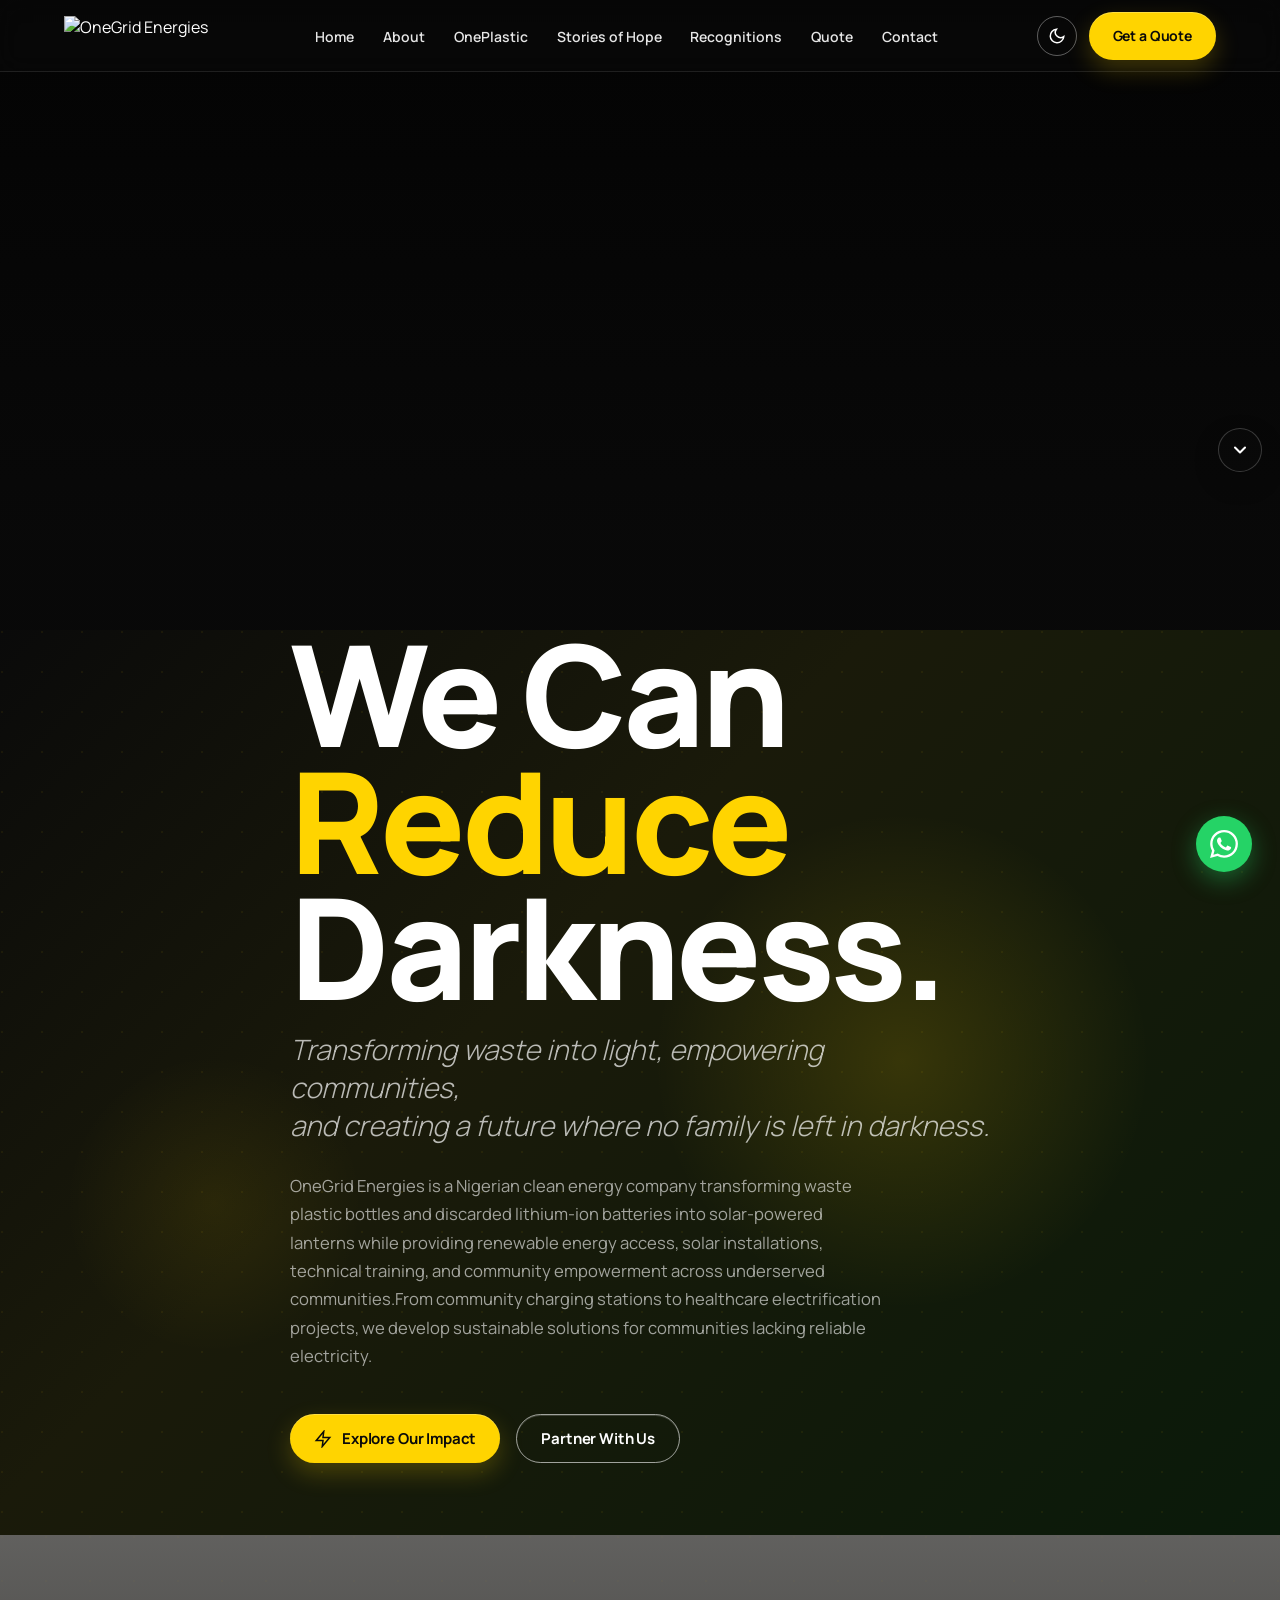
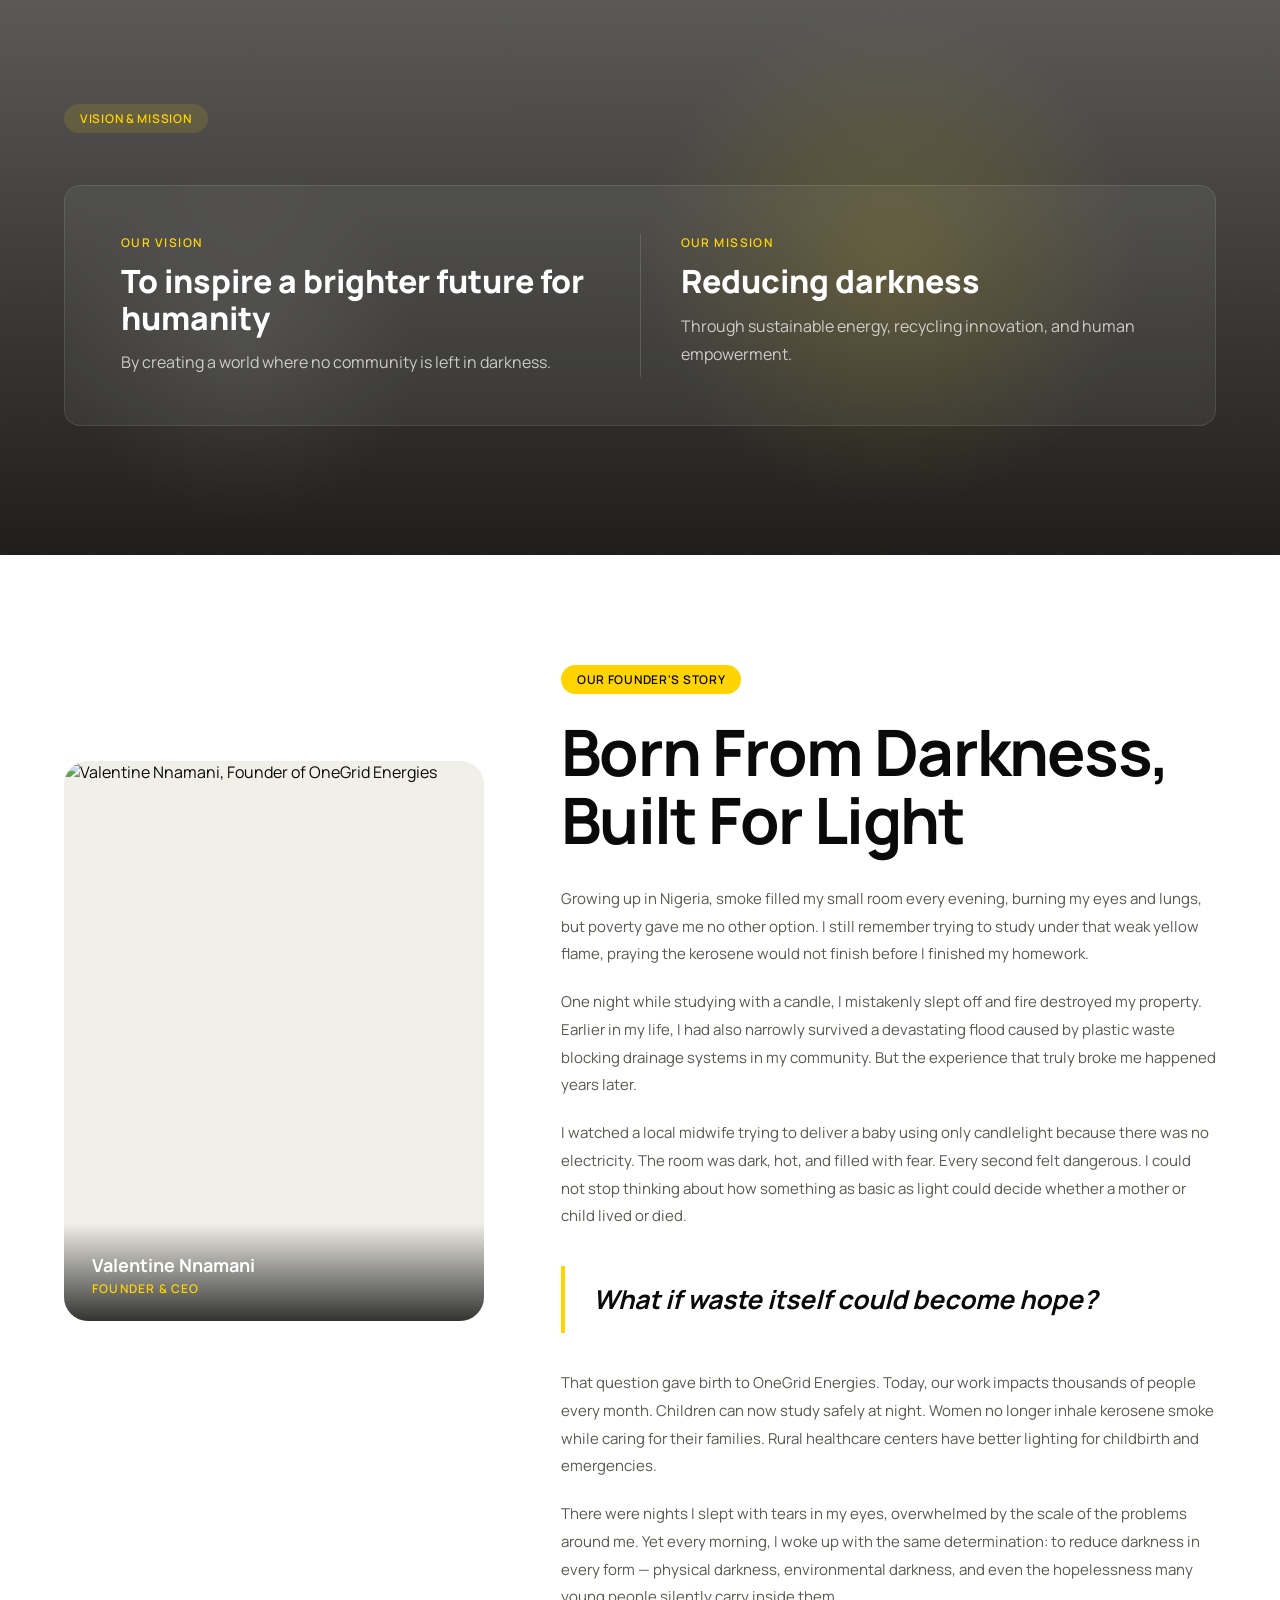
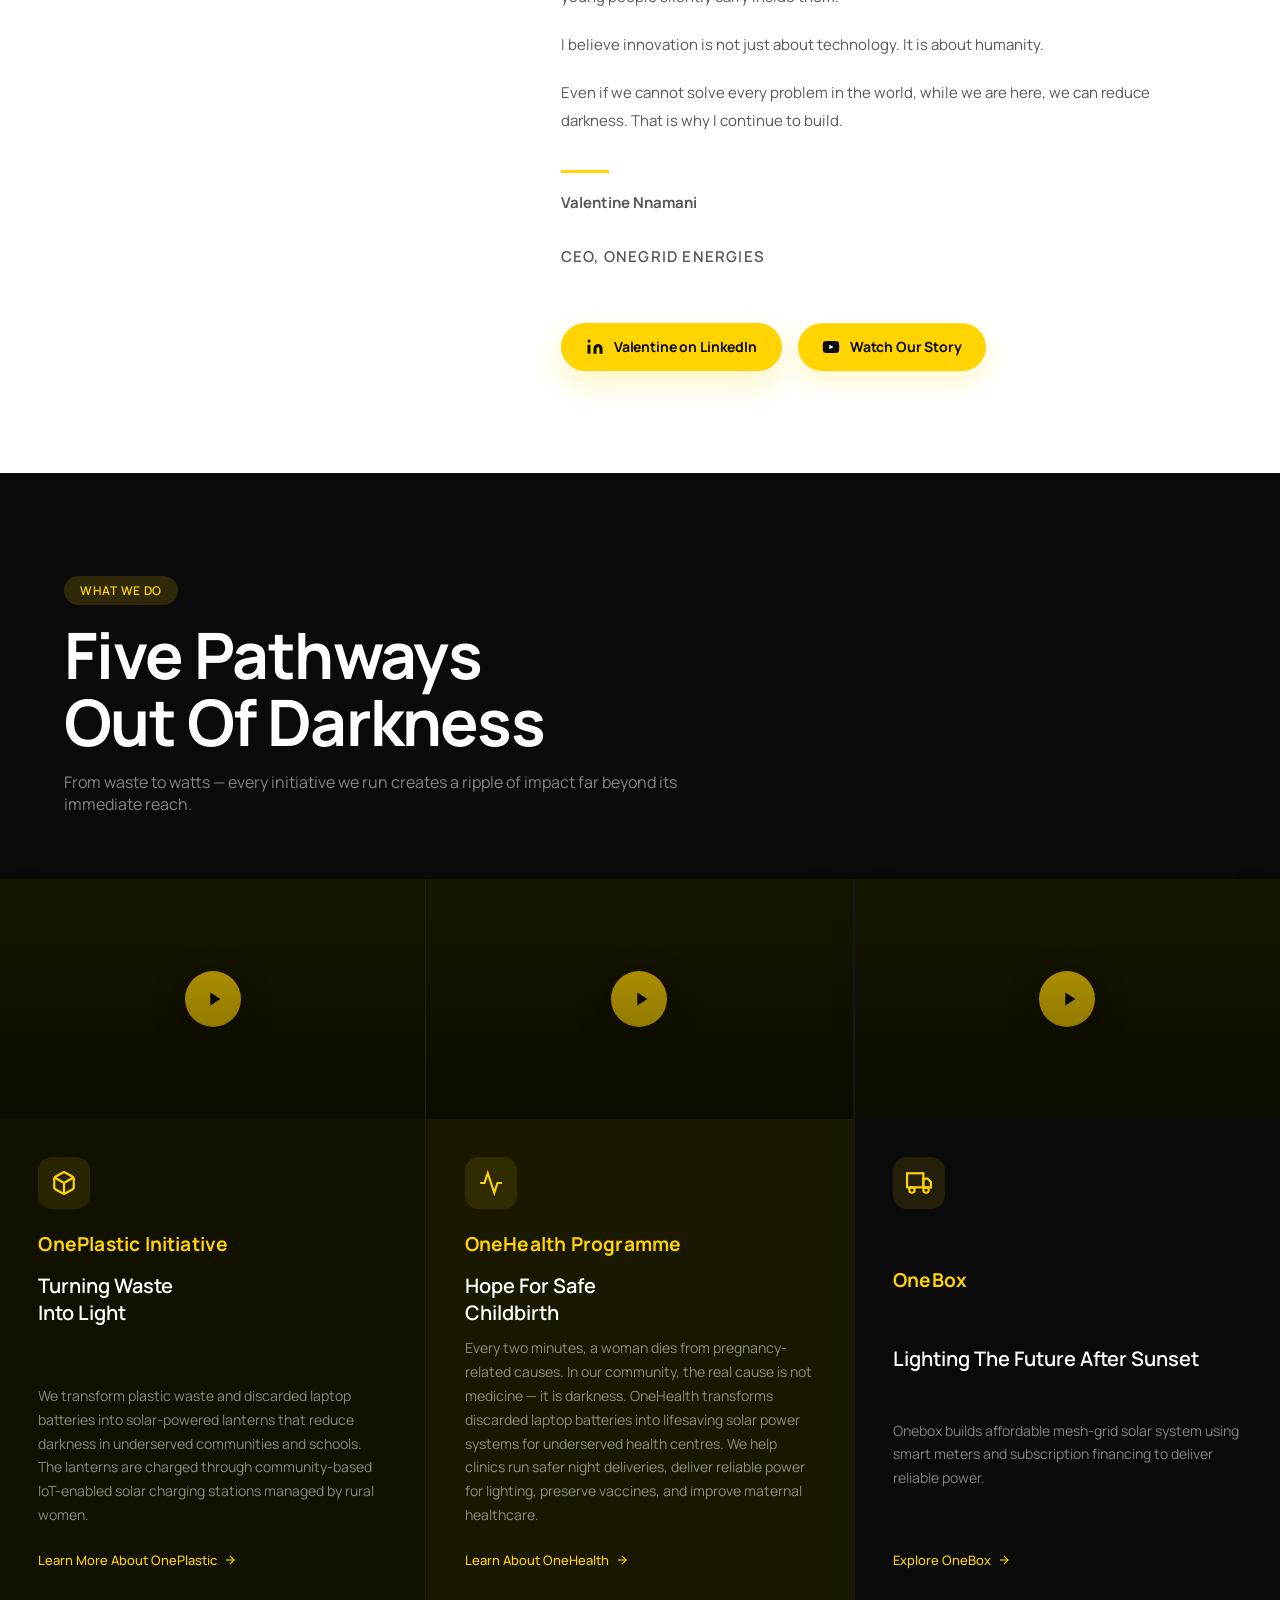
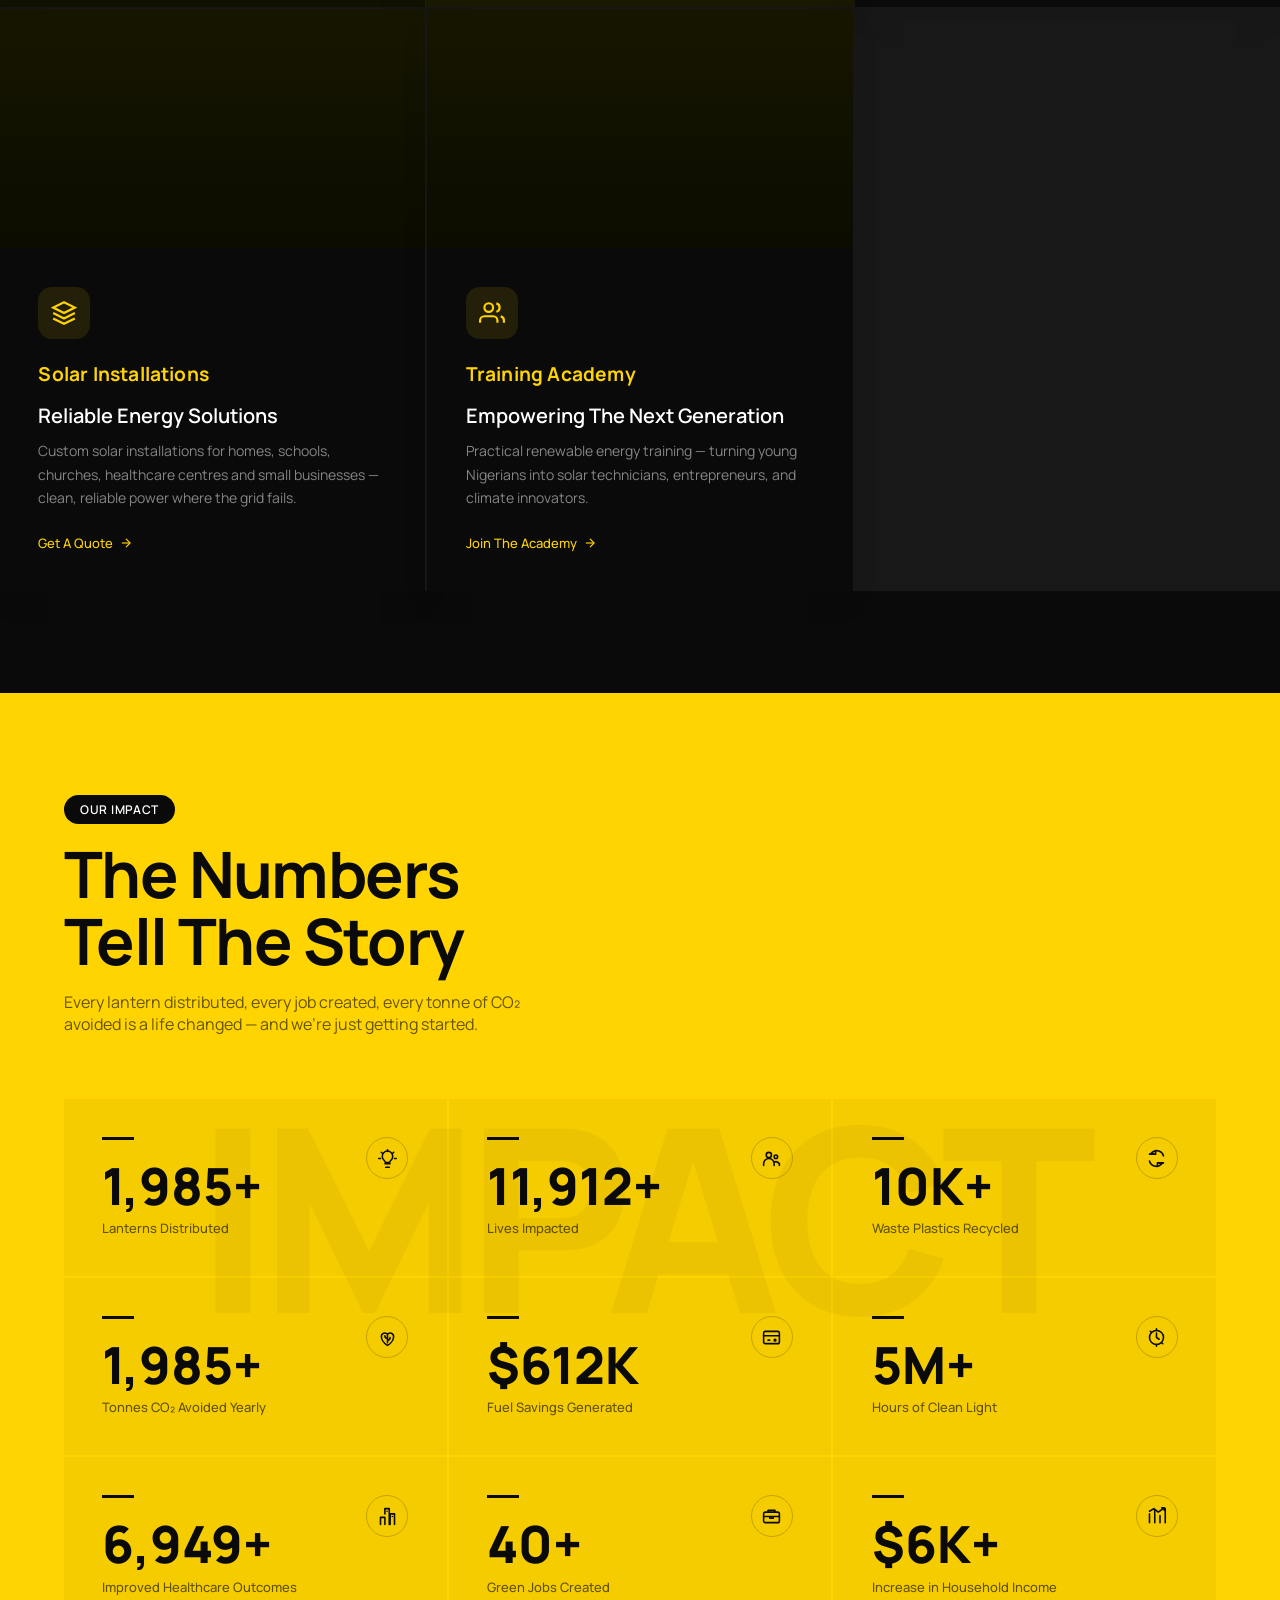
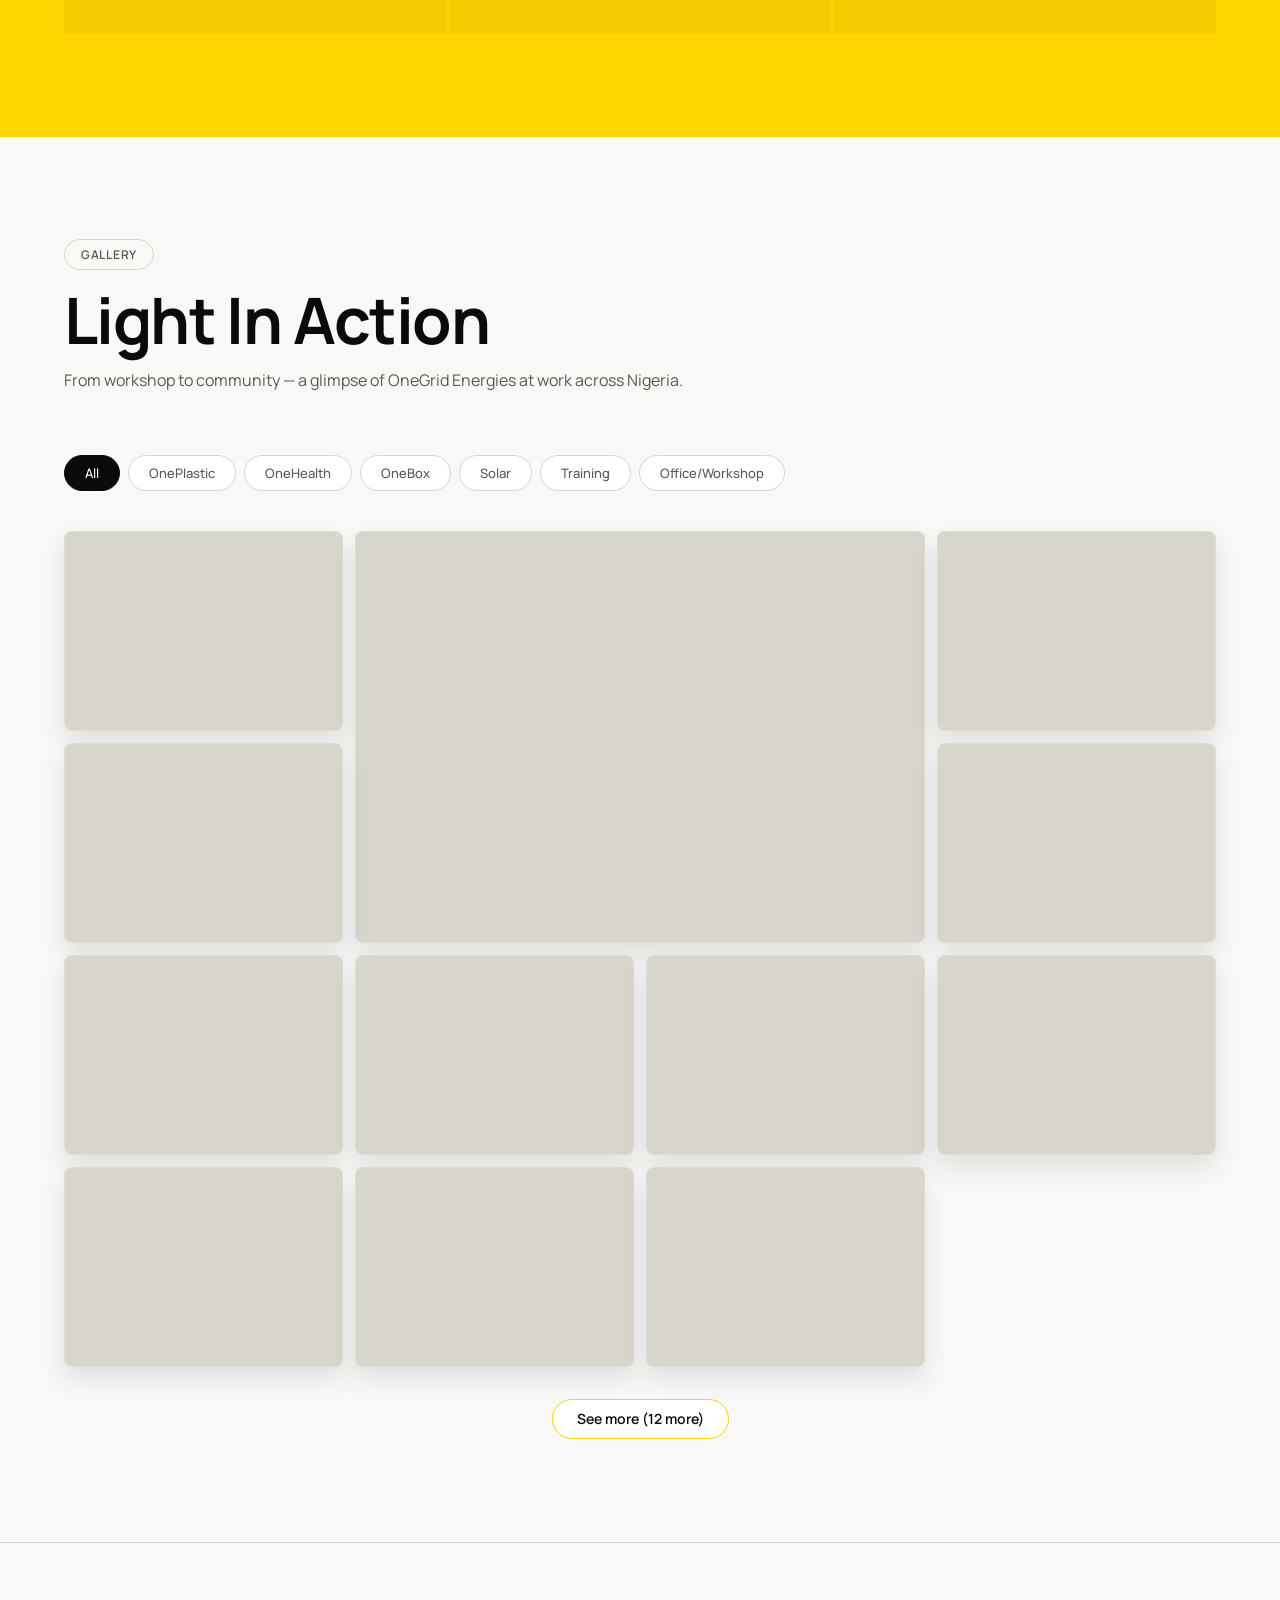
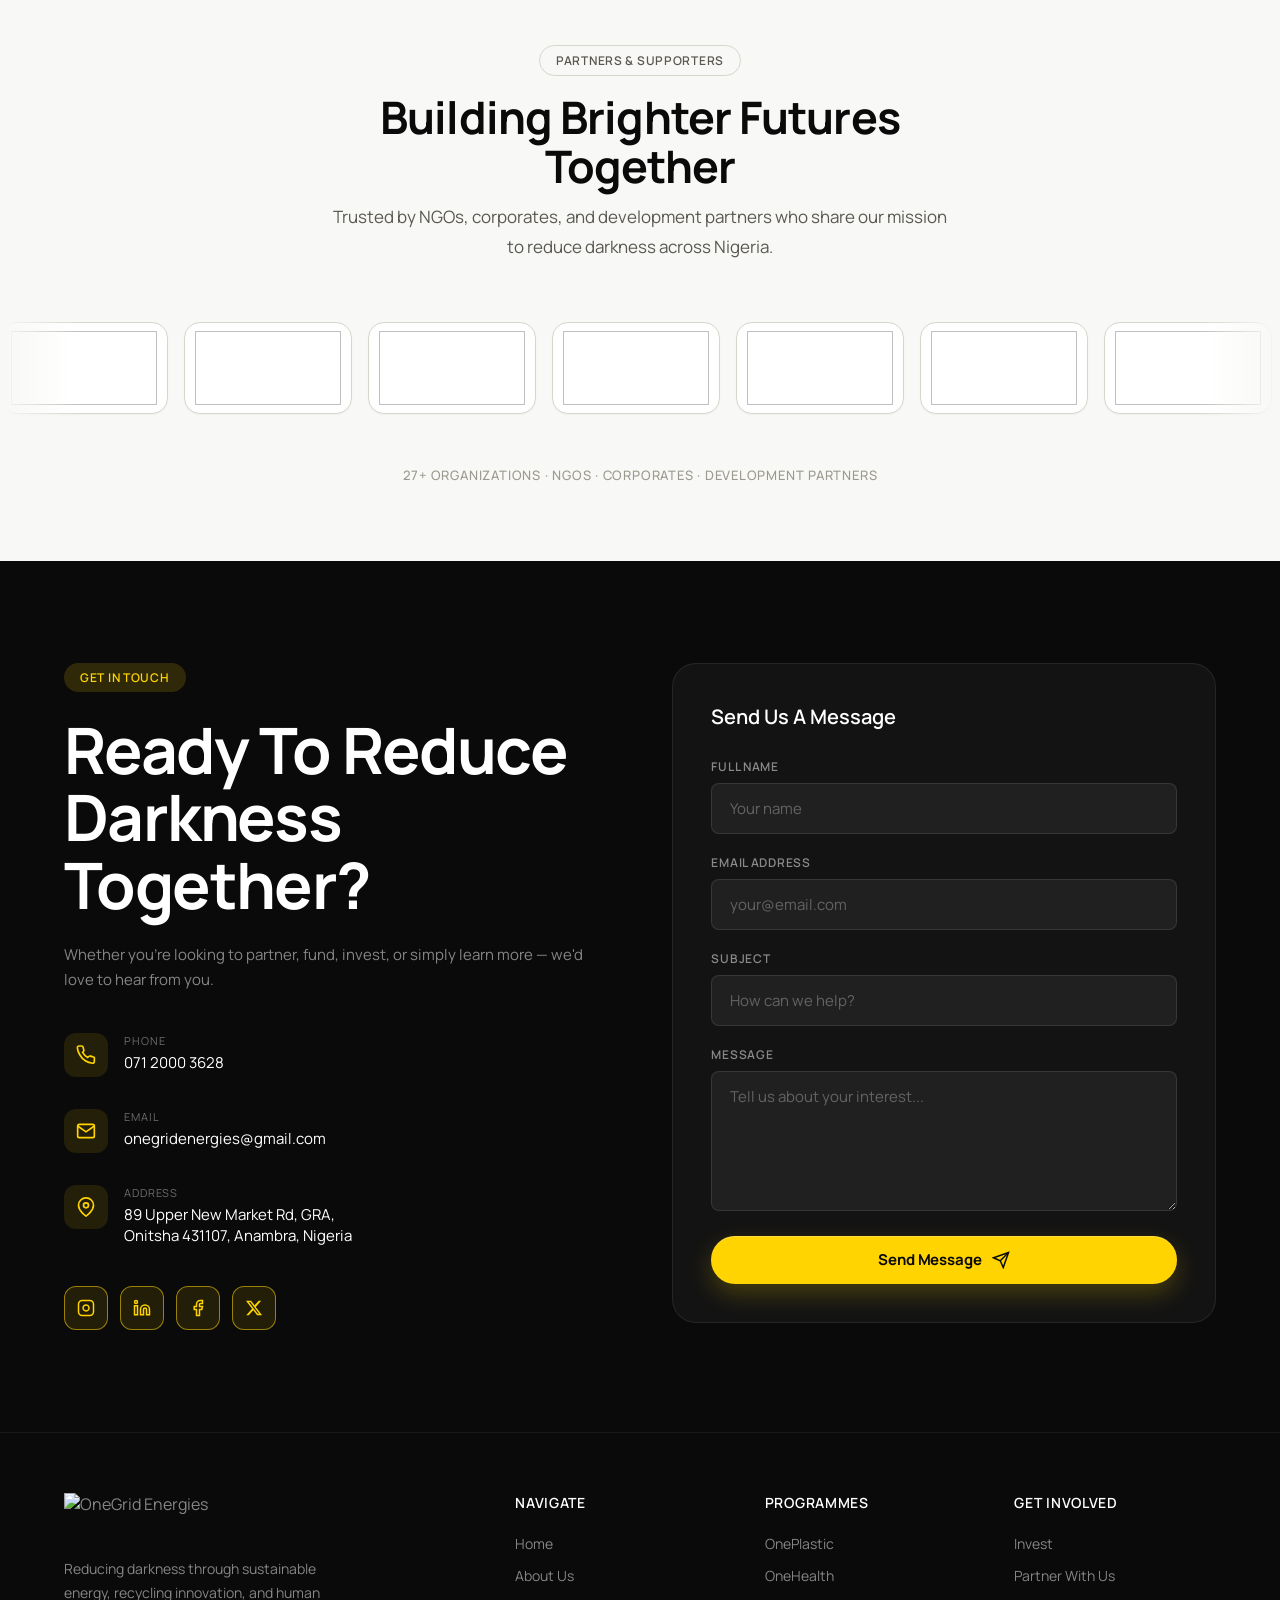
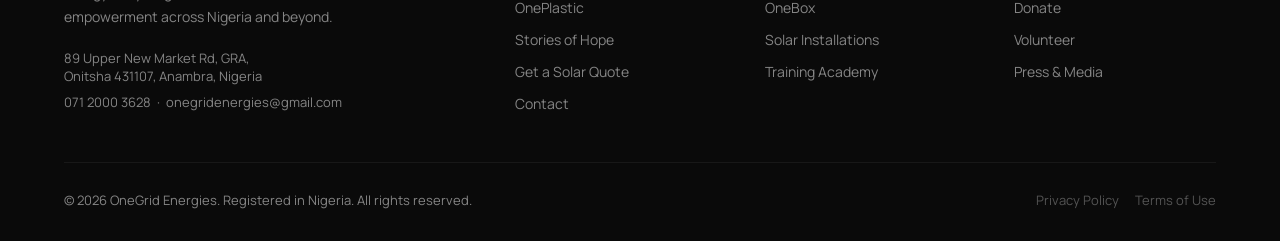
==== commit dab7cede: "updated formspree url" ====
--- a/index.html
+++ b/index.html
@@ -1759,7 +1759,7 @@
             </div>
             <div class="reveal reveal-delay-2">
               <form
-                action="https://formspree.io/f/xojgwple"
+                action="https://formspree.io/f/mjyblgbw"
                 method="POST"
                 accept-charset="UTF-8"
                 style="
@@ -4598,7 +4598,7 @@
 
           <form
             class="quote-form reveal reveal-delay-2"
-            action="https://formspree.io/f/xojgwple"
+            action="https://formspree.io/f/mjyblgbw"
             method="POST"
             accept-charset="UTF-8"
           >
@@ -4760,7 +4760,7 @@
             <!-- FORM -->
             <form
               class="reveal"
-              action="https://formspree.io/f/xojgwple"
+              action="https://formspree.io/f/mjyblgbw"
               method="POST"
               accept-charset="UTF-8"
             >
